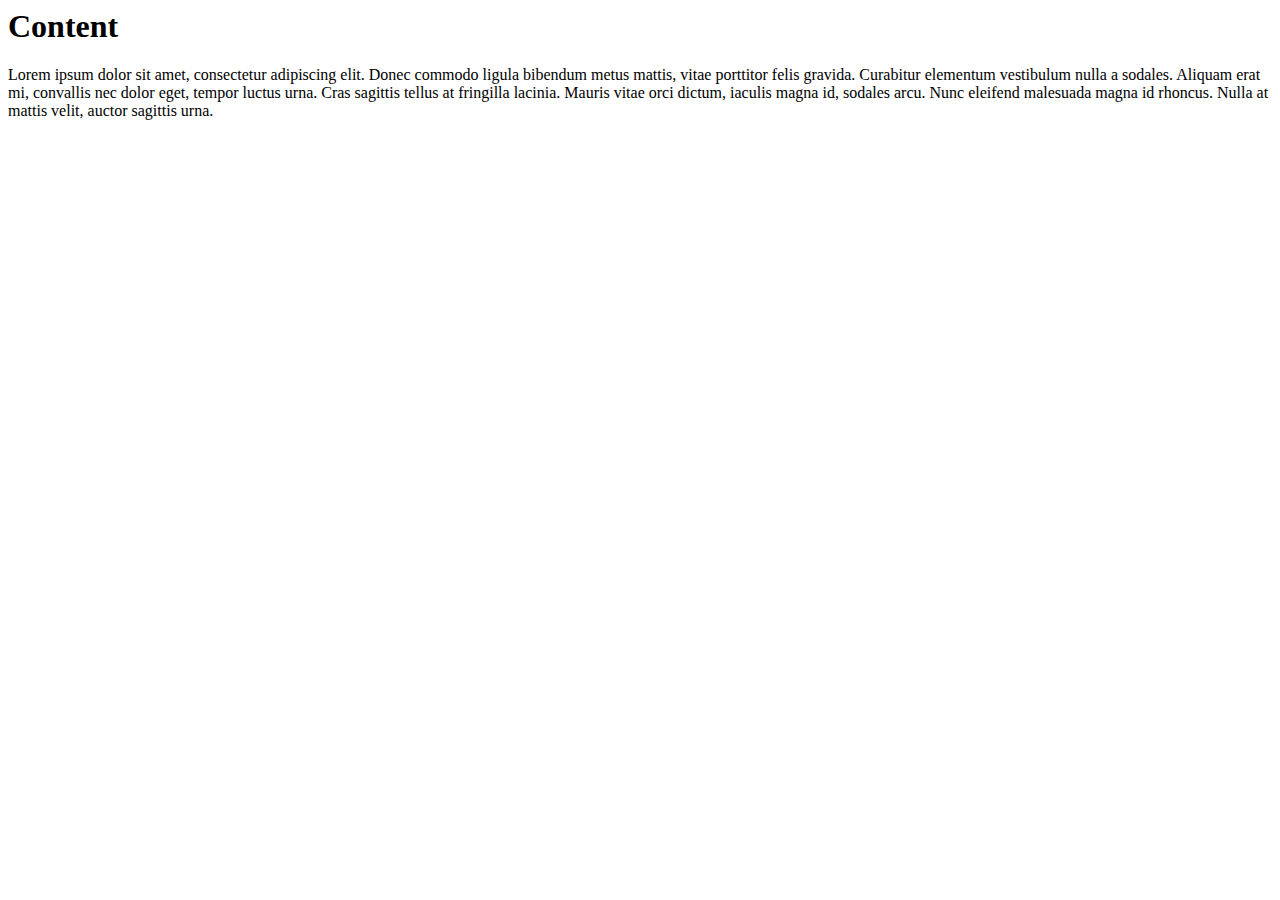
==== index.html @ 4695a1ee "placeholder index.html file" ====
<html lang="ng">
    <head>
        <meta charset="utf-8">
        <meta name="viewport" content="width=device-width, initial-scale=1.0">
        <title>Capstone</title>
    </head>
    <body>
        <h1>Content</h1>
        <p>
            Lorem ipsum dolor sit amet, consectetur adipiscing elit. Donec commodo ligula bibendum metus mattis, vitae porttitor felis gravida. Curabitur elementum vestibulum nulla a sodales. Aliquam erat mi, convallis nec dolor eget, tempor luctus urna. Cras sagittis tellus at fringilla lacinia. Mauris vitae orci dictum, iaculis magna id, sodales arcu. Nunc eleifend malesuada magna id rhoncus. Nulla at mattis velit, auctor sagittis urna.
        </p>
    </body>
</html>
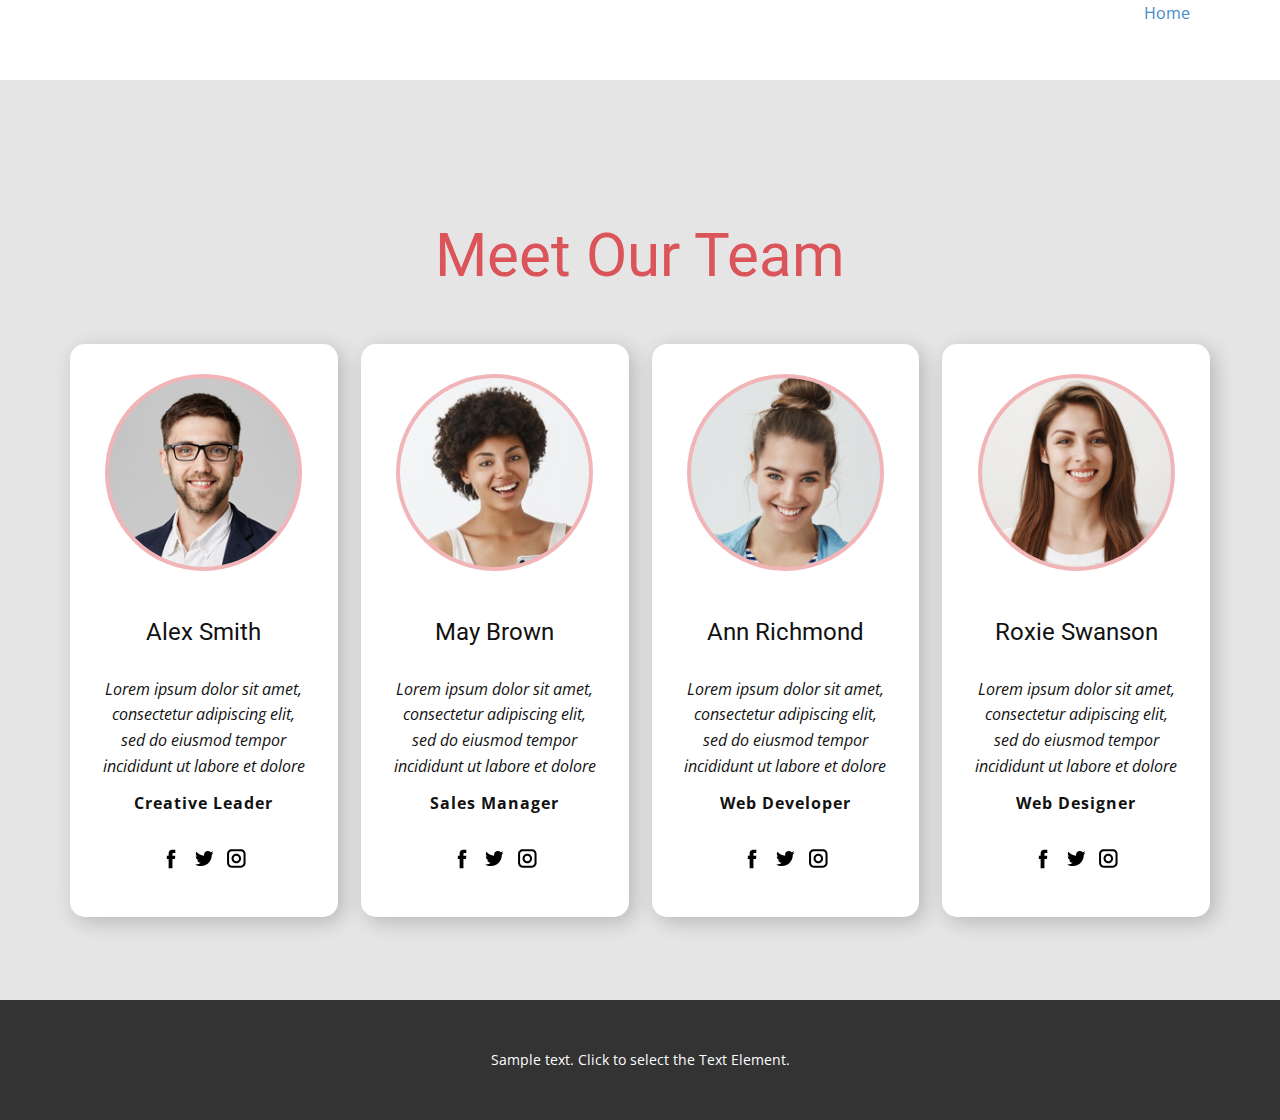
==== commit 5cea33de: "cleaned template" ====
--- a/index.html
+++ b/index.html
@@ -1,13 +1,162 @@
-<html lang="ng">
-    <head>
-        <meta charset="utf-8">
-        <meta name="viewport" content="width=device-width, initial-scale=1.0">
-        <title>Capstone</title>
-    </head>
-    <body>
-        <h1>Content</h1>
-        <p>
-            Lorem ipsum dolor sit amet, consectetur adipiscing elit. Donec commodo ligula bibendum metus mattis, vitae porttitor felis gravida. Curabitur elementum vestibulum nulla a sodales. Aliquam erat mi, convallis nec dolor eget, tempor luctus urna. Cras sagittis tellus at fringilla lacinia. Mauris vitae orci dictum, iaculis magna id, sodales arcu. Nunc eleifend malesuada magna id rhoncus. Nulla at mattis velit, auctor sagittis urna.
-        </p>
-    </body>
-</html>+<!DOCTYPE html>
+<html style="font-size: 16px;" lang="en"><head>
+    <meta name="viewport" content="width=device-width, initial-scale=1.0">
+    <meta charset="utf-8">
+    <meta name="keywords" content="Meet Our Team">
+    <meta name="description" content="">
+    <title>Home</title>
+    <link rel="stylesheet" href="nicepage.css" media="screen">
+<link rel="stylesheet" href="Home.css" media="screen">
+    <script class="u-script" type="text/javascript" src="jquery.js" defer=""></script>
+    <script class="u-script" type="text/javascript" src="nicepage.js" defer=""></script>
+    <meta name="generator" content="Nicepage 4.20.1, nicepage.com">
+    <link id="u-theme-google-font" rel="stylesheet" href="https://fonts.googleapis.com/css?family=Roboto:100,100i,300,300i,400,400i,500,500i,700,700i,900,900i|Open+Sans:300,300i,400,400i,500,500i,600,600i,700,700i,800,800i">
+    
+    
+    <script type="application/ld+json">{
+		"@context": "http://schema.org",
+		"@type": "Organization",
+		"name": "",
+		"logo": "/images/default-logo.png"
+}</script>
+    <meta name="theme-color" content="#478ac9">
+    <meta property="og:title" content="Home">
+    <meta property="og:type" content="website">
+  </head>
+  <body data-home-page="Home.html" data-home-page-title="Home" class="u-body u-xl-mode" data-lang="en"><header class="u-clearfix u-header u-header" id="sec-83c0"><div class="u-clearfix u-sheet u-valign-middle u-sheet-1">
+        <nav class="u-menu u-menu-one-level u-offcanvas u-menu-1">
+          <div class="menu-collapse" style="font-size: 1rem; letter-spacing: 0px;">
+            <a class="u-button-style u-custom-left-right-menu-spacing u-custom-padding-bottom u-custom-top-bottom-menu-spacing u-nav-link u-text-active-palette-1-base u-text-hover-palette-2-base" href="#">
+              <svg class="u-svg-link" viewBox="0 0 24 24"><use xmlns:xlink="http://www.w3.org/1999/xlink" xlink:href="#menu-hamburger"></use></svg>
+              <svg class="u-svg-content" version="1.1" id="menu-hamburger" viewBox="0 0 16 16" x="0px" y="0px" xmlns:xlink="http://www.w3.org/1999/xlink" xmlns="http://www.w3.org/2000/svg"><g><rect y="1" width="16" height="2"></rect><rect y="7" width="16" height="2"></rect><rect y="13" width="16" height="2"></rect>
+</g></svg>
+            </a>
+          </div>
+          <div class="u-custom-menu u-nav-container">
+            <ul class="u-nav u-unstyled u-nav-1"><li class="u-nav-item"><a class="u-button-style u-nav-link u-text-active-palette-1-base u-text-hover-palette-2-base" href="/Home.html" style="padding: 10px 20px;">Home</a>
+</li></ul>
+          </div>
+          <div class="u-custom-menu u-nav-container-collapse">
+            <div class="u-black u-container-style u-inner-container-layout u-opacity u-opacity-95 u-sidenav">
+              <div class="u-inner-container-layout u-sidenav-overflow">
+                <div class="u-menu-close"></div>
+                <ul class="u-align-center u-nav u-popupmenu-items u-unstyled u-nav-2"><li class="u-nav-item"><a class="u-button-style u-nav-link" href="/Home.html">Home</a>
+</li></ul>
+              </div>
+            </div>
+            <div class="u-black u-menu-overlay u-opacity u-opacity-70"></div>
+          </div>
+        </nav>
+      </div></header>
+    <section class="u-align-center u-clearfix u-grey-10 u-section-1" id="carousel_a815">
+      <div class="u-clearfix u-sheet u-valign-middle u-sheet-1">
+        <h1 class="u-text u-text-default u-text-palette-2-base u-text-1" data-animation-name="" data-animation-duration="0" data-animation-delay="0" data-animation-direction="">Meet Our Team</h1>
+        <div class="u-expanded-width u-list u-list-1">
+          <div class="u-repeater u-repeater-1">
+            <div class="u-align-center u-container-style u-list-item u-radius-15 u-repeater-item u-shape-round u-white u-list-item-1" data-animation-name="" data-animation-duration="0" data-animation-delay="0" data-animation-direction="">
+              <div class="u-container-layout u-similar-container u-container-layout-1">
+                <div class="u-border-4 u-border-palette-2-light-2 u-image u-image-circle u-preserve-proportions u-image-1" alt="" data-image-width="206" data-image-height="206"></div>
+                <h4 class="u-text u-text-default u-text-2">Alex Smith</h4>
+                <p class="u-text u-text-body-color u-text-3">Lorem ipsum dolor sit amet, consectetur adipiscing elit, sed do eiusmod tempor incididunt ut labore et dolore</p>
+                <p class="u-text u-text-default u-text-4"> Creative Leader</p>
+                <div class="u-social-icons u-spacing-10 u-social-icons-1">
+                  <a class="u-social-url" title="facebook" target="_blank" href="https://facebook.com/name"><span class="u-icon u-social-facebook u-social-icon u-text-black"><svg class="u-svg-link" preserveAspectRatio="xMidYMin slice" viewBox="0 0 112 112" style=""><use xmlns:xlink="http://www.w3.org/1999/xlink" xlink:href="#svg-3d33"></use></svg><svg class="u-svg-content" viewBox="0 0 112 112" x="0" y="0" id="svg-3d33"><path fill="currentColor" d="M75.5,28.8H65.4c-1.5,0-4,0.9-4,4.3v9.4h13.9l-1.5,15.8H61.4v45.1H42.8V58.3h-8.8V42.4h8.8V32.2
+c0-7.4,3.4-18.8,18.8-18.8h13.8v15.4H75.5z"></path></svg></span>
+                  </a>
+                  <a class="u-social-url" title="twitter" target="_blank" href="https://twitter.com/name"><span class="u-icon u-social-icon u-social-twitter u-text-black"><svg class="u-svg-link" preserveAspectRatio="xMidYMin slice" viewBox="0 0 112 112" style=""><use xmlns:xlink="http://www.w3.org/1999/xlink" xlink:href="#svg-5bfa"></use></svg><svg class="u-svg-content" viewBox="0 0 112 112" x="0" y="0" id="svg-5bfa"><path fill="currentColor" d="M92.2,38.2c0,0.8,0,1.6,0,2.3c0,24.3-18.6,52.4-52.6,52.4c-10.6,0.1-20.2-2.9-28.5-8.2
+	c1.4,0.2,2.9,0.2,4.4,0.2c8.7,0,16.7-2.9,23-7.9c-8.1-0.2-14.9-5.5-17.3-12.8c1.1,0.2,2.4,0.2,3.4,0.2c1.6,0,3.3-0.2,4.8-0.7
+	c-8.4-1.6-14.9-9.2-14.9-18c0-0.2,0-0.2,0-0.2c2.5,1.4,5.4,2.2,8.4,2.3c-5-3.3-8.3-8.9-8.3-15.4c0-3.4,1-6.5,2.5-9.2
+	c9.1,11.1,22.7,18.5,38,19.2c-0.2-1.4-0.4-2.8-0.4-4.3c0.1-10,8.3-18.2,18.5-18.2c5.4,0,10.1,2.2,13.5,5.7c4.3-0.8,8.1-2.3,11.7-4.5
+	c-1.4,4.3-4.3,7.9-8.1,10.1c3.7-0.4,7.3-1.4,10.6-2.9C98.9,32.3,95.7,35.5,92.2,38.2z"></path></svg></span>
+                  </a>
+                  <a class="u-social-url" title="instagram" target="_blank" href="https://instagram.com/name"><span class="u-icon u-social-icon u-social-instagram u-text-black"><svg class="u-svg-link" preserveAspectRatio="xMidYMin slice" viewBox="0 0 112 112" style=""><use xmlns:xlink="http://www.w3.org/1999/xlink" xlink:href="#svg-c3b5"></use></svg><svg class="u-svg-content" viewBox="0 0 112 112" x="0" y="0" id="svg-c3b5"><path fill="currentColor" d="M55.9,32.9c-12.8,0-23.2,10.4-23.2,23.2s10.4,23.2,23.2,23.2s23.2-10.4,23.2-23.2S68.7,32.9,55.9,32.9z
+	 M55.9,69.4c-7.4,0-13.3-6-13.3-13.3c-0.1-7.4,6-13.3,13.3-13.3s13.3,6,13.3,13.3C69.3,63.5,63.3,69.4,55.9,69.4z"></path><path fill="#FFFFFF" d="M79.7,26.8c-3,0-5.4,2.5-5.4,5.4s2.5,5.4,5.4,5.4c3,0,5.4-2.5,5.4-5.4S82.7,26.8,79.7,26.8z"></path><path fill="currentColor" d="M78.2,11H33.5C21,11,10.8,21.3,10.8,33.7v44.7c0,12.6,10.2,22.8,22.7,22.8h44.7c12.6,0,22.7-10.2,22.7-22.7
+	V33.7C100.8,21.1,90.6,11,78.2,11z M91,78.4c0,7.1-5.8,12.8-12.8,12.8H33.5c-7.1,0-12.8-5.8-12.8-12.8V33.7
+	c0-7.1,5.8-12.8,12.8-12.8h44.7c7.1,0,12.8,5.8,12.8,12.8V78.4z"></path></svg></span>
+                  </a>
+                </div>
+              </div>
+            </div>
+            <div class="u-align-center u-container-style u-list-item u-radius-15 u-repeater-item u-shape-round u-white u-list-item-2" data-animation-name="" data-animation-duration="0" data-animation-delay="0" data-animation-direction="">
+              <div class="u-container-layout u-similar-container u-container-layout-2">
+                <div class="u-border-4 u-border-palette-2-light-2 u-image u-image-circle u-preserve-proportions u-image-2" alt="" data-image-width="206" data-image-height="206"></div>
+                <h4 class="u-text u-text-default u-text-5">May Brown</h4>
+                <p class="u-text u-text-body-color u-text-6">Lorem ipsum dolor sit amet, consectetur adipiscing elit, sed do eiusmod tempor incididunt ut labore et dolore</p>
+                <p class="u-text u-text-default u-text-7">Sales Manager</p>
+                <div class="u-social-icons u-spacing-10 u-social-icons-2">
+                  <a class="u-social-url" title="facebook" target="_blank" href="https://facebook.com/name"><span class="u-icon u-social-facebook u-social-icon u-text-black"><svg class="u-svg-link" preserveAspectRatio="xMidYMin slice" viewBox="0 0 112 112" style=""><use xmlns:xlink="http://www.w3.org/1999/xlink" xlink:href="#svg-5f94"></use></svg><svg class="u-svg-content" viewBox="0 0 112 112" x="0" y="0" id="svg-5f94"><path fill="currentColor" d="M75.5,28.8H65.4c-1.5,0-4,0.9-4,4.3v9.4h13.9l-1.5,15.8H61.4v45.1H42.8V58.3h-8.8V42.4h8.8V32.2
+c0-7.4,3.4-18.8,18.8-18.8h13.8v15.4H75.5z"></path></svg></span>
+                  </a>
+                  <a class="u-social-url" title="twitter" target="_blank" href="https://twitter.com/name"><span class="u-icon u-social-icon u-social-twitter u-text-black"><svg class="u-svg-link" preserveAspectRatio="xMidYMin slice" viewBox="0 0 112 112" style=""><use xmlns:xlink="http://www.w3.org/1999/xlink" xlink:href="#svg-f5e8"></use></svg><svg class="u-svg-content" viewBox="0 0 112 112" x="0" y="0" id="svg-f5e8"><path fill="currentColor" d="M92.2,38.2c0,0.8,0,1.6,0,2.3c0,24.3-18.6,52.4-52.6,52.4c-10.6,0.1-20.2-2.9-28.5-8.2
+	c1.4,0.2,2.9,0.2,4.4,0.2c8.7,0,16.7-2.9,23-7.9c-8.1-0.2-14.9-5.5-17.3-12.8c1.1,0.2,2.4,0.2,3.4,0.2c1.6,0,3.3-0.2,4.8-0.7
+	c-8.4-1.6-14.9-9.2-14.9-18c0-0.2,0-0.2,0-0.2c2.5,1.4,5.4,2.2,8.4,2.3c-5-3.3-8.3-8.9-8.3-15.4c0-3.4,1-6.5,2.5-9.2
+	c9.1,11.1,22.7,18.5,38,19.2c-0.2-1.4-0.4-2.8-0.4-4.3c0.1-10,8.3-18.2,18.5-18.2c5.4,0,10.1,2.2,13.5,5.7c4.3-0.8,8.1-2.3,11.7-4.5
+	c-1.4,4.3-4.3,7.9-8.1,10.1c3.7-0.4,7.3-1.4,10.6-2.9C98.9,32.3,95.7,35.5,92.2,38.2z"></path></svg></span>
+                  </a>
+                  <a class="u-social-url" title="instagram" target="_blank" href="https://instagram.com/name"><span class="u-icon u-social-icon u-social-instagram u-text-black"><svg class="u-svg-link" preserveAspectRatio="xMidYMin slice" viewBox="0 0 112 112" style=""><use xmlns:xlink="http://www.w3.org/1999/xlink" xlink:href="#svg-0562"></use></svg><svg class="u-svg-content" viewBox="0 0 112 112" x="0" y="0" id="svg-0562"><path fill="currentColor" d="M55.9,32.9c-12.8,0-23.2,10.4-23.2,23.2s10.4,23.2,23.2,23.2s23.2-10.4,23.2-23.2S68.7,32.9,55.9,32.9z
+	 M55.9,69.4c-7.4,0-13.3-6-13.3-13.3c-0.1-7.4,6-13.3,13.3-13.3s13.3,6,13.3,13.3C69.3,63.5,63.3,69.4,55.9,69.4z"></path><path fill="#FFFFFF" d="M79.7,26.8c-3,0-5.4,2.5-5.4,5.4s2.5,5.4,5.4,5.4c3,0,5.4-2.5,5.4-5.4S82.7,26.8,79.7,26.8z"></path><path fill="currentColor" d="M78.2,11H33.5C21,11,10.8,21.3,10.8,33.7v44.7c0,12.6,10.2,22.8,22.7,22.8h44.7c12.6,0,22.7-10.2,22.7-22.7
+	V33.7C100.8,21.1,90.6,11,78.2,11z M91,78.4c0,7.1-5.8,12.8-12.8,12.8H33.5c-7.1,0-12.8-5.8-12.8-12.8V33.7
+	c0-7.1,5.8-12.8,12.8-12.8h44.7c7.1,0,12.8,5.8,12.8,12.8V78.4z"></path></svg></span>
+                  </a>
+                </div>
+              </div>
+            </div>
+            <div class="u-align-center u-container-style u-list-item u-radius-15 u-repeater-item u-shape-round u-white u-list-item-3" data-animation-name="" data-animation-duration="0" data-animation-delay="0" data-animation-direction="">
+              <div class="u-container-layout u-similar-container u-container-layout-3">
+                <div class="u-border-4 u-border-palette-2-light-2 u-image u-image-circle u-preserve-proportions u-image-3" alt="" data-image-width="206" data-image-height="206"></div>
+                <h4 class="u-text u-text-default u-text-8"> Ann Richmond</h4>
+                <p class="u-text u-text-body-color u-text-9">Lorem ipsum dolor sit amet, consectetur adipiscing elit, sed do eiusmod tempor incididunt ut labore et dolore</p>
+                <p class="u-text u-text-default u-text-10"> Web Developer</p>
+                <div class="u-social-icons u-spacing-10 u-social-icons-3">
+                  <a class="u-social-url" title="facebook" target="_blank" href="https://facebook.com/name"><span class="u-icon u-social-facebook u-social-icon u-text-black"><svg class="u-svg-link" preserveAspectRatio="xMidYMin slice" viewBox="0 0 112 112" style=""><use xmlns:xlink="http://www.w3.org/1999/xlink" xlink:href="#svg-465b"></use></svg><svg class="u-svg-content" viewBox="0 0 112 112" x="0" y="0" id="svg-465b"><path fill="currentColor" d="M75.5,28.8H65.4c-1.5,0-4,0.9-4,4.3v9.4h13.9l-1.5,15.8H61.4v45.1H42.8V58.3h-8.8V42.4h8.8V32.2
+c0-7.4,3.4-18.8,18.8-18.8h13.8v15.4H75.5z"></path></svg></span>
+                  </a>
+                  <a class="u-social-url" title="twitter" target="_blank" href="https://twitter.com/name"><span class="u-icon u-social-icon u-social-twitter u-text-black"><svg class="u-svg-link" preserveAspectRatio="xMidYMin slice" viewBox="0 0 112 112" style=""><use xmlns:xlink="http://www.w3.org/1999/xlink" xlink:href="#svg-e403"></use></svg><svg class="u-svg-content" viewBox="0 0 112 112" x="0" y="0" id="svg-e403"><path fill="currentColor" d="M92.2,38.2c0,0.8,0,1.6,0,2.3c0,24.3-18.6,52.4-52.6,52.4c-10.6,0.1-20.2-2.9-28.5-8.2
+	c1.4,0.2,2.9,0.2,4.4,0.2c8.7,0,16.7-2.9,23-7.9c-8.1-0.2-14.9-5.5-17.3-12.8c1.1,0.2,2.4,0.2,3.4,0.2c1.6,0,3.3-0.2,4.8-0.7
+	c-8.4-1.6-14.9-9.2-14.9-18c0-0.2,0-0.2,0-0.2c2.5,1.4,5.4,2.2,8.4,2.3c-5-3.3-8.3-8.9-8.3-15.4c0-3.4,1-6.5,2.5-9.2
+	c9.1,11.1,22.7,18.5,38,19.2c-0.2-1.4-0.4-2.8-0.4-4.3c0.1-10,8.3-18.2,18.5-18.2c5.4,0,10.1,2.2,13.5,5.7c4.3-0.8,8.1-2.3,11.7-4.5
+	c-1.4,4.3-4.3,7.9-8.1,10.1c3.7-0.4,7.3-1.4,10.6-2.9C98.9,32.3,95.7,35.5,92.2,38.2z"></path></svg></span>
+                  </a>
+                  <a class="u-social-url" title="instagram" target="_blank" href="https://instagram.com/name"><span class="u-icon u-social-icon u-social-instagram u-text-black"><svg class="u-svg-link" preserveAspectRatio="xMidYMin slice" viewBox="0 0 112 112" style=""><use xmlns:xlink="http://www.w3.org/1999/xlink" xlink:href="#svg-5385"></use></svg><svg class="u-svg-content" viewBox="0 0 112 112" x="0" y="0" id="svg-5385"><path fill="currentColor" d="M55.9,32.9c-12.8,0-23.2,10.4-23.2,23.2s10.4,23.2,23.2,23.2s23.2-10.4,23.2-23.2S68.7,32.9,55.9,32.9z
+	 M55.9,69.4c-7.4,0-13.3-6-13.3-13.3c-0.1-7.4,6-13.3,13.3-13.3s13.3,6,13.3,13.3C69.3,63.5,63.3,69.4,55.9,69.4z"></path><path fill="#FFFFFF" d="M79.7,26.8c-3,0-5.4,2.5-5.4,5.4s2.5,5.4,5.4,5.4c3,0,5.4-2.5,5.4-5.4S82.7,26.8,79.7,26.8z"></path><path fill="currentColor" d="M78.2,11H33.5C21,11,10.8,21.3,10.8,33.7v44.7c0,12.6,10.2,22.8,22.7,22.8h44.7c12.6,0,22.7-10.2,22.7-22.7
+	V33.7C100.8,21.1,90.6,11,78.2,11z M91,78.4c0,7.1-5.8,12.8-12.8,12.8H33.5c-7.1,0-12.8-5.8-12.8-12.8V33.7
+	c0-7.1,5.8-12.8,12.8-12.8h44.7c7.1,0,12.8,5.8,12.8,12.8V78.4z"></path></svg></span>
+                  </a>
+                </div>
+              </div>
+            </div>
+            <div class="u-align-center u-container-style u-list-item u-radius-15 u-repeater-item u-shape-round u-white u-list-item-4" data-animation-name="" data-animation-duration="0" data-animation-delay="0" data-animation-direction="">
+              <div class="u-container-layout u-similar-container u-container-layout-4">
+                <div class="u-border-4 u-border-palette-2-light-2 u-image u-image-circle u-preserve-proportions u-image-4" alt="" data-image-width="626" data-image-height="417"></div>
+                <h4 class="u-text u-text-default u-text-11"> Roxie Swanson</h4>
+                <p class="u-text u-text-body-color u-text-12">Lorem ipsum dolor sit amet, consectetur adipiscing elit, sed do eiusmod tempor incididunt ut labore et dolore</p>
+                <p class="u-text u-text-default u-text-13">Web Designer</p>
+                <div class="u-social-icons u-spacing-10 u-social-icons-4">
+                  <a class="u-social-url" title="facebook" target="_blank" href="https://facebook.com/name"><span class="u-icon u-social-facebook u-social-icon u-text-black"><svg class="u-svg-link" preserveAspectRatio="xMidYMin slice" viewBox="0 0 112 112" style=""><use xmlns:xlink="http://www.w3.org/1999/xlink" xlink:href="#svg-2437"></use></svg><svg class="u-svg-content" viewBox="0 0 112 112" x="0" y="0" id="svg-2437"><path fill="currentColor" d="M75.5,28.8H65.4c-1.5,0-4,0.9-4,4.3v9.4h13.9l-1.5,15.8H61.4v45.1H42.8V58.3h-8.8V42.4h8.8V32.2
+c0-7.4,3.4-18.8,18.8-18.8h13.8v15.4H75.5z"></path></svg></span>
+                  </a>
+                  <a class="u-social-url" title="twitter" target="_blank" href="https://twitter.com/name"><span class="u-icon u-social-icon u-social-twitter u-text-black"><svg class="u-svg-link" preserveAspectRatio="xMidYMin slice" viewBox="0 0 112 112" style=""><use xmlns:xlink="http://www.w3.org/1999/xlink" xlink:href="#svg-8385"></use></svg><svg class="u-svg-content" viewBox="0 0 112 112" x="0" y="0" id="svg-8385"><path fill="currentColor" d="M92.2,38.2c0,0.8,0,1.6,0,2.3c0,24.3-18.6,52.4-52.6,52.4c-10.6,0.1-20.2-2.9-28.5-8.2
+	c1.4,0.2,2.9,0.2,4.4,0.2c8.7,0,16.7-2.9,23-7.9c-8.1-0.2-14.9-5.5-17.3-12.8c1.1,0.2,2.4,0.2,3.4,0.2c1.6,0,3.3-0.2,4.8-0.7
+	c-8.4-1.6-14.9-9.2-14.9-18c0-0.2,0-0.2,0-0.2c2.5,1.4,5.4,2.2,8.4,2.3c-5-3.3-8.3-8.9-8.3-15.4c0-3.4,1-6.5,2.5-9.2
+	c9.1,11.1,22.7,18.5,38,19.2c-0.2-1.4-0.4-2.8-0.4-4.3c0.1-10,8.3-18.2,18.5-18.2c5.4,0,10.1,2.2,13.5,5.7c4.3-0.8,8.1-2.3,11.7-4.5
+	c-1.4,4.3-4.3,7.9-8.1,10.1c3.7-0.4,7.3-1.4,10.6-2.9C98.9,32.3,95.7,35.5,92.2,38.2z"></path></svg></span>
+                  </a>
+                  <a class="u-social-url" title="instagram" target="_blank" href="https://instagram.com/name"><span class="u-icon u-social-icon u-social-instagram u-text-black"><svg class="u-svg-link" preserveAspectRatio="xMidYMin slice" viewBox="0 0 112 112" style=""><use xmlns:xlink="http://www.w3.org/1999/xlink" xlink:href="#svg-89d8"></use></svg><svg class="u-svg-content" viewBox="0 0 112 112" x="0" y="0" id="svg-89d8"><path fill="currentColor" d="M55.9,32.9c-12.8,0-23.2,10.4-23.2,23.2s10.4,23.2,23.2,23.2s23.2-10.4,23.2-23.2S68.7,32.9,55.9,32.9z
+	 M55.9,69.4c-7.4,0-13.3-6-13.3-13.3c-0.1-7.4,6-13.3,13.3-13.3s13.3,6,13.3,13.3C69.3,63.5,63.3,69.4,55.9,69.4z"></path><path fill="#FFFFFF" d="M79.7,26.8c-3,0-5.4,2.5-5.4,5.4s2.5,5.4,5.4,5.4c3,0,5.4-2.5,5.4-5.4S82.7,26.8,79.7,26.8z"></path><path fill="currentColor" d="M78.2,11H33.5C21,11,10.8,21.3,10.8,33.7v44.7c0,12.6,10.2,22.8,22.7,22.8h44.7c12.6,0,22.7-10.2,22.7-22.7
+	V33.7C100.8,21.1,90.6,11,78.2,11z M91,78.4c0,7.1-5.8,12.8-12.8,12.8H33.5c-7.1,0-12.8-5.8-12.8-12.8V33.7
+	c0-7.1,5.8-12.8,12.8-12.8h44.7c7.1,0,12.8,5.8,12.8,12.8V78.4z"></path></svg></span>
+                  </a>
+                </div>
+              </div>
+            </div>
+          </div>
+        </div>
+      </div>
+    </section>
+    
+    
+    <footer class="u-align-center u-clearfix u-footer u-grey-80 u-footer" id="sec-e897"><div class="u-clearfix u-sheet u-sheet-1">
+        <p class="u-small-text u-text u-text-variant u-text-1">Sample text. Click to select the Text Element.</p>
+      </div></footer>
+  
+</body></html>--- a/nicepage.css
+++ b/nicepage.css
@@ -0,0 +1,38296 @@
+/*begin-commonstyles library*//*!
+ * froala_editor v4.0.6 (https://www.froala.com/wysiwyg-editor)
+ * License https://froala.com/wysiwyg-editor/terms/
+ * Copyright 2014-2021 Froala Labs
+ */
+
+.fr-clearfix::after {
+  clear: both;
+  display: block;
+  content: "";
+  height: 0; }
+
+.fr-hide-by-clipping {
+  position: absolute;
+  width: 1px;
+  height: 1px;
+  padding: 0;
+  margin: -1px;
+  overflow: hidden;
+  clip: rect(0, 0, 0, 0);
+  border: 0; }
+
+.fr-view img.fr-rounded, .fr-view .fr-img-caption.fr-rounded img {
+  border-radius: 10px;
+  -moz-border-radius: 10px;
+  -webkit-border-radius: 10px;
+  -moz-background-clip: padding;
+  -webkit-background-clip: padding-box;
+  background-clip: padding-box; }
+
+.fr-view img.fr-shadow, .fr-view .fr-img-caption.fr-shadow img {
+  -webkit-box-shadow: 10px 10px 5px 0px #cccccc;
+  -moz-box-shadow: 10px 10px 5px 0px #cccccc;
+  box-shadow: 10px 10px 5px 0px #cccccc; }
+
+.fr-view img.fr-bordered, .fr-view .fr-img-caption.fr-bordered img {
+  border: solid 5px #CCC; }
+
+.fr-view img.fr-bordered {
+  -webkit-box-sizing: content-box;
+  -moz-box-sizing: content-box;
+  box-sizing: content-box; }
+
+.fr-view .fr-img-caption.fr-bordered img {
+  -webkit-box-sizing: border-box;
+  -moz-box-sizing: border-box;
+  box-sizing: border-box; }
+
+.fr-view {
+  word-wrap: break-word; }
+  .fr-view span[style~="color:"] a {
+    color: inherit; }
+  .fr-view strong {
+    font-weight: 700; }
+  .fr-view table[border='0'] td:not([class]), .fr-view table[border='0'] th:not([class]), .fr-view table[border='0'] td[class=""], .fr-view table[border='0'] th[class=""] {
+    border-width: 0px; }
+  .fr-view table {
+    border: none;
+    border-collapse: collapse;
+    empty-cells: show;
+    max-width: 100%; }
+    .fr-view table td {
+      min-width: 5px; }
+    .fr-view table.fr-dashed-borders td, .fr-view table.fr-dashed-borders th {
+      border-style: dashed; }
+    .fr-view table.fr-alternate-rows tbody tr:nth-child(2n) {
+      background: whitesmoke; }
+    .fr-view table td, .fr-view table th {
+      border: 1px solid #DDD; }
+      .fr-view table td:empty, .fr-view table th:empty {
+        height: 20px; }
+      .fr-view table td.fr-highlighted, .fr-view table th.fr-highlighted {
+        border: 1px double red; }
+      .fr-view table td.fr-thick, .fr-view table th.fr-thick {
+        border-width: 2px; }
+    .fr-view table th {
+      background: #ececec; }
+  .fr-view hr {
+    clear: both;
+    user-select: none;
+    -o-user-select: none;
+    -moz-user-select: none;
+    -khtml-user-select: none;
+    -webkit-user-select: none;
+    -ms-user-select: none;
+    break-after: always;
+    page-break-after: always; }
+  .fr-view .fr-file {
+    position: relative; }
+    .fr-view .fr-file::after {
+      position: relative;
+      content: "\1F4CE";
+      font-weight: normal; }
+  .fr-view pre {
+    white-space: pre-wrap;
+    word-wrap: break-word;
+    overflow: visible; }
+/*  .fr-view[dir="rtl"] blockquote {
+    border-left: none;
+    border-right: solid 2px #5E35B1;
+    margin-right: 0;
+    padding-right: 5px;
+    padding-left: 0; }
+    .fr-view[dir="rtl"] blockquote blockquote {
+      border-color: #00BCD4; }
+      .fr-view[dir="rtl"] blockquote blockquote blockquote {
+        border-color: #43A047; }
+  .fr-view blockquote {
+    border-left: solid 2px #5E35B1;
+    margin-left: 0;
+    padding-left: 5px;
+    color: #5E35B1; }
+    .fr-view blockquote blockquote {
+      border-color: #00BCD4;
+      color: #00BCD4; }
+      .fr-view blockquote blockquote blockquote {
+        border-color: #43A047;
+        color: #43A047; } */
+  .fr-view span.fr-emoticon {
+    font-weight: normal;
+    font-family: "Apple Color Emoji","Segoe UI Emoji","NotoColorEmoji","Segoe UI Symbol","Android Emoji","EmojiSymbols";
+    display: inline;
+    line-height: 0; }
+    .fr-view span.fr-emoticon.fr-emoticon-img {
+      background-repeat: no-repeat !important;
+      font-size: inherit;
+      height: 1em;
+      width: 1em;
+      min-height: 20px;
+      min-width: 20px;
+      display: inline-block;
+      margin: -.1em .1em .1em;
+      line-height: 1;
+      vertical-align: middle; }
+  .fr-view .fr-text-gray {
+    color: #AAA !important; }
+  .fr-view .fr-text-bordered {
+    border-top: solid 1px #222;
+    border-bottom: solid 1px #222;
+    padding: 10px 0; }
+  .fr-view .fr-text-spaced {
+    letter-spacing: 1px; }
+  .fr-view .fr-text-uppercase {
+    text-transform: uppercase; }
+  .fr-view .fr-class-highlighted {
+    background-color: #ffff00; }
+  .fr-view .fr-class-code {
+    border-color: #cccccc;
+    border-radius: 2px;
+    -moz-border-radius: 2px;
+    -webkit-border-radius: 2px;
+    -moz-background-clip: padding;
+    -webkit-background-clip: padding-box;
+    background-clip: padding-box;
+    background: #f5f5f5;
+    padding: 10px;
+    font-family: "Courier New", Courier, monospace; }
+  .fr-view .fr-class-transparency {
+    opacity: 0.5; }
+  .fr-view img {
+    position: relative;
+    max-width: 100%; }
+    .fr-view img.fr-dib {
+      margin: 10px auto;
+      display: block;
+      float: none;
+      vertical-align: top; }
+      .fr-view img.fr-dib.fr-fil {
+        margin-left: 0;
+        text-align: left; }
+      .fr-view img.fr-dib.fr-fir {
+        margin-right: 0;
+        text-align: right; }
+    .fr-view img.fr-dii {
+      display: inline-block;
+      float: none;
+      vertical-align: bottom;
+      margin-left: 5px;
+      margin-right: 5px;
+      max-width: calc(100% - (2 * 5px)); }
+      .fr-view img.fr-dii.fr-fil {
+        float: left;
+        margin: 10px 15px 10px 0;
+        max-width: calc(100% - 5px); }
+      .fr-view img.fr-dii.fr-fir {
+        float: right;
+        margin: 10px 0 10px 15px;
+        max-width: calc(100% - 5px); }
+  .fr-view span.fr-img-caption {
+    position: relative;
+    max-width: 100%; }
+    .fr-view span.fr-img-caption.fr-dib {
+      margin: 5px auto;
+      display: block;
+      float: none;
+      vertical-align: top; }
+      .fr-view span.fr-img-caption.fr-dib.fr-fil {
+        margin-left: 0;
+        text-align: left; }
+      .fr-view span.fr-img-caption.fr-dib.fr-fir {
+        margin-right: 0;
+        text-align: right; }
+    .fr-view span.fr-img-caption.fr-dii {
+      display: inline-block;
+      float: none;
+      vertical-align: bottom;
+      margin-left: 5px;
+      margin-right: 5px;
+      max-width: calc(100% - (2 * 5px)); }
+      .fr-view span.fr-img-caption.fr-dii.fr-fil {
+        float: left;
+        margin: 5px 5px 5px 0;
+        max-width: calc(100% - 5px); }
+      .fr-view span.fr-img-caption.fr-dii.fr-fir {
+        float: right;
+        margin: 5px 0 5px 5px;
+        max-width: calc(100% - 5px); }
+  .fr-view .fr-video {
+    text-align: center;
+    position: relative; }
+    .fr-view .fr-video.fr-rv {
+      padding-bottom: 56.25%;
+      padding-top: 30px;
+      height: 0;
+      overflow: hidden; }
+      .fr-view .fr-video.fr-rv > iframe, .fr-view .fr-video.fr-rv object, .fr-view .fr-video.fr-rv embed {
+        position: absolute !important;
+        top: 0;
+        left: 0;
+        width: 100%;
+        height: 100%; }
+    .fr-view .fr-video > * {
+      -webkit-box-sizing: content-box;
+      -moz-box-sizing: content-box;
+      box-sizing: content-box;
+      max-width: 100%;
+      border: none; }
+    .fr-view .fr-video.fr-dvb {
+      display: block;
+      clear: both; }
+      .fr-view .fr-video.fr-dvb.fr-fvl {
+        text-align: left; }
+      .fr-view .fr-video.fr-dvb.fr-fvr {
+        text-align: right; }
+    .fr-view .fr-video.fr-dvi {
+      display: inline-block; }
+      .fr-view .fr-video.fr-dvi.fr-fvl {
+        float: left; }
+      .fr-view .fr-video.fr-dvi.fr-fvr {
+        float: right; }
+  .fr-view a.fr-strong {
+    font-weight: 700; }
+  .fr-view a.fr-green {
+    color: green; }
+  .fr-view .fr-img-caption {
+    text-align: center; }
+    .fr-view .fr-img-caption .fr-img-wrap {
+      padding: 0;
+      margin: auto;
+      text-align: center;
+      width: 100%; }
+      .fr-view .fr-img-caption .fr-img-wrap a {
+        display: block; }
+      .fr-view .fr-img-caption .fr-img-wrap img {
+        display: block;
+        margin: auto;
+        width: 100%; }
+      .fr-view .fr-img-caption .fr-img-wrap > span {
+        margin: auto;
+        display: block;
+        padding: 5px 5px 10px;
+        font-size: 14px;
+        font-weight: initial;
+        -webkit-box-sizing: border-box;
+        -moz-box-sizing: border-box;
+        box-sizing: border-box;
+        -webkit-opacity: 0.9;
+        -moz-opacity: 0.9;
+        opacity: 0.9;
+        -ms-filter: "progid:DXImageTransform.Microsoft.Alpha(Opacity=0)";
+        width: 100%;
+        text-align: center; }
+  .fr-view button.fr-rounded, .fr-view input.fr-rounded, .fr-view textarea.fr-rounded {
+    border-radius: 10px;
+    -moz-border-radius: 10px;
+    -webkit-border-radius: 10px;
+    -moz-background-clip: padding;
+    -webkit-background-clip: padding-box;
+    background-clip: padding-box; }
+  .fr-view button.fr-large, .fr-view input.fr-large, .fr-view textarea.fr-large {
+    font-size: 24px; }
+
+/**
+ * Image style.
+ */
+a.fr-view.fr-strong {
+  font-weight: 700; }
+a.fr-view.fr-green {
+  color: green; }
+
+/**
+ * Link style.
+ */
+img.fr-view {
+  position: relative;
+  max-width: 100%; }
+  img.fr-view.fr-dib {
+    margin: 5px auto;
+    display: block;
+    float: none;
+    vertical-align: top; }
+    img.fr-view.fr-dib.fr-fil {
+      margin-left: 0;
+      text-align: left; }
+    img.fr-view.fr-dib.fr-fir {
+      margin-right: 0;
+      text-align: right; }
+  img.fr-view.fr-dii {
+    display: inline-block;
+    float: none;
+    vertical-align: bottom;
+    margin-left: 5px;
+    margin-right: 5px;
+    max-width: calc(100% - (2 * 5px)); }
+    img.fr-view.fr-dii.fr-fil {
+      float: left;
+      margin: 5px 5px 5px 0;
+      max-width: calc(100% - 5px); }
+    img.fr-view.fr-dii.fr-fir {
+      float: right;
+      margin: 5px 0 5px 5px;
+      max-width: calc(100% - 5px); }
+
+span.fr-img-caption.fr-view {
+  position: relative;
+  max-width: 100%; }
+  span.fr-img-caption.fr-view.fr-dib {
+    margin: 5px auto;
+    display: block;
+    float: none;
+    vertical-align: top; }
+    span.fr-img-caption.fr-view.fr-dib.fr-fil {
+      margin-left: 0;
+      text-align: left; }
+    span.fr-img-caption.fr-view.fr-dib.fr-fir {
+      margin-right: 0;
+      text-align: right; }
+  span.fr-img-caption.fr-view.fr-dii {
+    display: inline-block;
+    float: none;
+    vertical-align: bottom;
+    margin-left: 5px;
+    margin-right: 5px;
+    max-width: calc(100% - (2 * 5px)); }
+    span.fr-img-caption.fr-view.fr-dii.fr-fil {
+      float: left;
+      margin: 5px 5px 5px 0;
+      max-width: calc(100% - 5px); }
+    span.fr-img-caption.fr-view.fr-dii.fr-fir {
+      float: right;
+      margin: 5px 0 5px 5px;
+      max-width: calc(100% - 5px); }
+/*end-commonstyles library*/@charset "UTF-8";
+.u-hidden-block {
+  visibility: hidden!important;
+}
+.u-locked-block {
+  pointer-events: none!important;
+}
+/*! normalize.css v4.1.1 | MIT License | github.com/necolas/normalize.css */
+html {
+  font-family: sans-serif;
+  -ms-text-size-adjust: 100%;
+  -webkit-text-size-adjust: 100%;
+}
+body {
+  margin: 0;
+}
+article,
+aside,
+details,
+figcaption,
+figure,
+footer,
+header,
+main,
+menu,
+nav,
+section,
+summary {
+  display: block;
+}
+audio,
+canvas,
+progress,
+video {
+  display: inline-block;
+}
+audio:not([controls]) {
+  display: none;
+  height: 0;
+}
+progress {
+  vertical-align: baseline;
+}
+template,
+[hidden] {
+  display: none;
+}
+a {
+  background-color: transparent;
+  -webkit-text-decoration-skip: objects;
+}
+a:active,
+a:hover {
+  outline-width: 0;
+}
+abbr[title] {
+  border-bottom: none;
+  text-decoration: underline;
+}
+b,
+strong {
+  font-weight: inherit;
+  font-weight: bold;
+}
+dfn {
+  font-style: italic;
+}
+h1 {
+  font-size: 2em;
+  margin: 0.67em 0;
+}
+mark {
+  background-color: #ff0;
+  color: #000;
+}
+small {
+  font-size: 80%;
+}
+sub,
+sup {
+  font-size: 75%;
+  line-height: 0;
+  position: relative;
+  vertical-align: baseline;
+}
+sub {
+  bottom: -0.25em;
+}
+sup {
+  top: -0.5em;
+}
+img {
+  border-style: none;
+}
+svg:not(:root) {
+  overflow: hidden;
+}
+code,
+kbd,
+pre,
+samp {
+  font-family: monospace,monospace;
+  font-size: 1em;
+}
+hr {
+  box-sizing: content-box;
+  height: 0;
+  overflow: visible;
+}
+button,
+input,
+optgroup,
+select,
+textarea {
+  color: inherit;
+  font: inherit;
+  margin: 0;
+}
+optgroup {
+  font-weight: 700;
+}
+button,
+input {
+  overflow: visible;
+}
+button,
+select {
+  text-transform: none;
+}
+button,
+html [type="button"],
+[type="reset"],
+[type="submit"] {
+  -webkit-appearance: button;
+}
+button::-moz-focus-inner,
+[type="button"]::-moz-focus-inner,
+[type="reset"]::-moz-focus-inner,
+[type="submit"]::-moz-focus-inner {
+  border-style: none;
+  padding: 0;
+}
+button:-moz-focusring,
+[type="button"]:-moz-focusring,
+[type="reset"]:-moz-focusring,
+[type="submit"]:-moz-focusring {
+  outline: 1px dotted ButtonText;
+}
+fieldset {
+  border: 1px solid silver;
+  margin: 0 2px;
+  padding: 0.35em 0.625em 0.75em;
+}
+legend {
+  box-sizing: border-box;
+  color: inherit;
+  display: table;
+  max-width: 100%;
+  padding: 0;
+  white-space: normal;
+}
+textarea {
+  overflow: auto;
+  outline: none;
+}
+button,
+select,
+input,
+textarea {
+  outline: none;
+}
+[type="checkbox"],
+[type="radio"] {
+  box-sizing: border-box;
+  padding: 0;
+}
+[type="number"]::-webkit-inner-spin-button,
+[type="number"]::-webkit-outer-spin-button {
+  height: auto;
+}
+[type="search"] {
+  -webkit-appearance: textfield;
+  outline-offset: -2px;
+}
+[type="search"]::-webkit-search-cancel-button,
+[type="search"]::-webkit-search-decoration {
+  -webkit-appearance: none;
+}
+::-webkit-input-placeholder {
+  color: inherit;
+  opacity: 0.54;
+}
+::-webkit-file-upload-button {
+  -webkit-appearance: button;
+  font: inherit;
+}
+ul,
+ol {
+  padding-left: 20px;
+}
+/* Fade effect */
+/* Over effect */
+/* Slide effect */
+/* Over and Slide effect */
+/* Flip Left effect */
+/* Flip Right effect */
+/* Flip Top effect */
+/* Flip Bottom effect */
+/* Wobble Left effect */
+/* Wobble Right effect */
+/* Wobble top effect */
+/* Wobble bottom effect */
+/* Zoom and Rotate Effects */
+/* Utility */
+.u-over-slide {
+  position: absolute;
+  left: 0;
+  top: 0;
+  width: 100%;
+  height: 100%;
+}
+.u-background-effect {
+  overflow: hidden;
+}
+.u-background-effect ~ .u-container-layout {
+  cursor: pointer;
+}
+/* Fade effect */
+.u-effect-fade .u-over-slide {
+  opacity: 0;
+  transition: all 500ms ease;
+}
+.u-effect-fade:hover .u-over-slide,
+.u-effect-fade.u-effect-active .u-over-slide {
+  opacity: 1;
+}
+/* Over effect */
+.u-effect-over-left .u-over-slide {
+  transform: translate(-100%, 0);
+  transition: all 500ms ease;
+}
+.u-effect-over-left:hover .u-over-slide,
+.u-effect-over-left.u-effect-active .u-over-slide {
+  transform: translate(0, 0);
+}
+.u-effect-over-right .u-over-slide {
+  transform: translate(100%, 0);
+  transition: all 500ms ease;
+}
+.u-effect-over-right:hover .u-over-slide,
+.u-effect-over-right.u-effect-active .u-over-slide {
+  transform: translate(0, 0);
+}
+.u-effect-over-top .u-over-slide {
+  transform: translate(0, -100%);
+  transition: all 500ms ease;
+}
+.u-effect-over-top:hover .u-over-slide,
+.u-effect-over-top.u-effect-active .u-over-slide {
+  transform: translate(0, 0);
+}
+.u-effect-over-bottom .u-over-slide {
+  transform: translate(0, 100%);
+  transition: all 500ms ease;
+}
+.u-effect-over-bottom:hover .u-over-slide,
+.u-effect-over-bottom.u-effect-active .u-over-slide {
+  transform: translate(0, 0);
+}
+.u-effect-over-topleft .u-over-slide {
+  transform: translate(-100%, -100%);
+  transition: all 500ms ease;
+}
+.u-effect-over-topleft:hover .u-over-slide,
+.u-effect-over-topleft.u-effect-active .u-over-slide {
+  transform: translate(0, 0);
+}
+.u-effect-over-topright .u-over-slide {
+  transform: translate(100%, -100%);
+  transition: all 500ms ease;
+}
+.u-effect-over-topright:hover .u-over-slide,
+.u-effect-over-topright.u-effect-active .u-over-slide {
+  transform: translate(0, 0);
+}
+.u-effect-over-bottomleft .u-over-slide {
+  transform: translate(-100%, 100%);
+  transition: all 500ms ease;
+}
+.u-effect-over-bottomleft:hover .u-over-slide,
+.u-effect-over-bottomleft.u-effect-active .u-over-slide {
+  transform: translate(0, 0);
+}
+.u-effect-over-bottomright .u-over-slide {
+  transform: translate(100%, 100%);
+  transition: all 500ms ease;
+}
+.u-effect-over-bottomright:hover .u-over-slide,
+.u-effect-over-bottomright.u-effect-active .u-over-slide {
+  transform: translate(0, 0);
+}
+/* Slide effect */
+.u-effect-slide-left .u-over-slide {
+  transform: translate(-100%, 0);
+  transition: all 500ms ease;
+}
+.u-effect-slide-left:hover .u-over-slide,
+.u-effect-slide-left.u-effect-active .u-over-slide {
+  transform: translate(0, 0);
+}
+.u-effect-slide-left .u-back-slide {
+  transition: all 500ms ease;
+}
+.u-effect-slide-left:hover .u-back-slide,
+.u-effect-slide-left.u-effect-active .u-back-slide {
+  transform: translate(100%, 0);
+}
+.u-effect-slide-right .u-over-slide {
+  transform: translate(100%, 0);
+  transition: all 500ms ease;
+}
+.u-effect-slide-right:hover .u-over-slide,
+.u-effect-slide-right.u-effect-active .u-over-slide {
+  transform: translate(0, 0);
+}
+.u-effect-slide-right .u-back-slide {
+  transition: all 500ms ease;
+}
+.u-effect-slide-right:hover .u-back-slide,
+.u-effect-slide-right.u-effect-active .u-back-slide {
+  transform: translate(-100%, 0);
+}
+.u-effect-slide-top .u-over-slide {
+  transform: translate(0, -100%);
+  transition: all 500ms ease;
+}
+.u-effect-slide-top:hover .u-over-slide,
+.u-effect-slide-top.u-effect-active .u-over-slide {
+  transform: translate(0, 0);
+}
+.u-effect-slide-top .u-back-slide {
+  transition: all 500ms ease;
+}
+.u-effect-slide-top:hover .u-back-slide,
+.u-effect-slide-top.u-effect-active .u-back-slide {
+  transform: translate(0, 100%);
+}
+.u-effect-slide-bottom .u-over-slide {
+  transform: translate(0, 100%);
+  transition: all 500ms ease;
+}
+.u-effect-slide-bottom:hover .u-over-slide,
+.u-effect-slide-bottom.u-effect-active .u-over-slide {
+  transform: translate(0, 0);
+}
+.u-effect-slide-bottom .u-back-slide {
+  transition: all 500ms ease;
+}
+.u-effect-slide-bottom:hover .u-back-slide,
+.u-effect-slide-bottom.u-effect-active .u-back-slide {
+  transform: translate(0, -100%);
+}
+.u-effect-slide-topleft .u-over-slide {
+  transform: translate(-100%, -100%);
+  transition: all 500ms ease;
+}
+.u-effect-slide-topleft:hover .u-over-slide,
+.u-effect-slide-topleft.u-effect-active .u-over-slide {
+  transform: translate(0, 0);
+}
+.u-effect-slide-topleft .u-back-slide {
+  transition: all 500ms ease;
+}
+.u-effect-slide-topleft:hover .u-back-slide,
+.u-effect-slide-topleft.u-effect-active .u-back-slide {
+  transform: translate(100%, 100%);
+}
+.u-effect-slide-topright .u-over-slide {
+  transform: translate(100%, -100%);
+  transition: all 500ms ease;
+}
+.u-effect-slide-topright:hover .u-over-slide,
+.u-effect-slide-topright.u-effect-active .u-over-slide {
+  transform: translate(0, 0);
+}
+.u-effect-slide-topright .u-back-slide {
+  transition: all 500ms ease;
+}
+.u-effect-slide-topright:hover .u-back-slide,
+.u-effect-slide-topright.u-effect-active .u-back-slide {
+  transform: translate(-100%, 100%);
+}
+.u-effect-slide-bottomleft .u-over-slide {
+  transform: translate(-100%, 100%);
+  transition: all 500ms ease;
+}
+.u-effect-slide-bottomleft:hover .u-over-slide,
+.u-effect-slide-bottomleft.u-effect-active .u-over-slide {
+  transform: translate(0, 0);
+}
+.u-effect-slide-bottomleft .u-back-slide {
+  transition: all 500ms ease;
+}
+.u-effect-slide-bottomleft:hover .u-back-slide,
+.u-effect-slide-bottomleft.u-effect-active .u-back-slide {
+  transform: translate(100%, -100%);
+}
+.u-effect-slide-bottomright .u-over-slide {
+  transform: translate(100%, 100%);
+  transition: all 500ms ease;
+}
+.u-effect-slide-bottomright:hover .u-over-slide,
+.u-effect-slide-bottomright.u-effect-active .u-over-slide {
+  transform: translate(0, 0);
+}
+.u-effect-slide-bottomright .u-back-slide {
+  transition: all 500ms ease;
+}
+.u-effect-slide-bottomright:hover .u-back-slide,
+.u-effect-slide-bottomright.u-effect-active .u-back-slide {
+  transform: translate(-100%, -100%);
+}
+/* Flip */
+.u-effect-flip-left,
+.u-effect-flip-left .u-slidesWrapper {
+  perspective: 300px;
+}
+.u-effect-flip-left .u-over-slide {
+  opacity: 0;
+  transform: rotateY(180deg);
+  transform-origin: center left;
+  transition: transform 500ms ease, transform-origin 500ms ease, opacity 0ms ease 500ms;
+}
+.u-effect-flip-left:hover .u-over-slide,
+.u-effect-flip-left.u-effect-active .u-over-slide {
+  opacity: 1;
+  transform: rotateY(0deg);
+  transition: transform 500ms ease, transform-origin 500ms ease;
+}
+.u-effect-flip-right,
+.u-effect-flip-right .u-slidesWrapper {
+  perspective: 300px;
+}
+.u-effect-flip-right .u-over-slide {
+  opacity: 0;
+  transform: rotateY(-180deg);
+  transform-origin: center right;
+  transition: transform 500ms ease, transform-origin 500ms ease, opacity 0ms ease 500ms;
+}
+.u-effect-flip-right:hover .u-over-slide,
+.u-effect-flip-right.u-effect-active .u-over-slide {
+  opacity: 1;
+  transform: rotateY(0deg);
+  transition: transform 500ms ease, transform-origin 500ms ease;
+}
+.u-effect-flip-top,
+.u-effect-flip-top .u-slidesWrapper {
+  perspective: 300px;
+}
+.u-effect-flip-top .u-over-slide {
+  opacity: 0;
+  transform: rotateX(-180deg);
+  transform-origin: center top;
+  transition: transform 500ms ease, transform-origin 500ms ease, opacity 0ms ease 500ms;
+}
+.u-effect-flip-top:hover .u-over-slide,
+.u-effect-flip-top.u-effect-active .u-over-slide {
+  opacity: 1;
+  transform: rotateX(0deg);
+  transition: transform 500ms ease, transform-origin 500ms ease;
+}
+.u-effect-flip-bottom,
+.u-effect-flip-bottom .u-slidesWrapper {
+  perspective: 300px;
+}
+.u-effect-flip-bottom .u-over-slide {
+  opacity: 0;
+  transform: rotateX(180deg);
+  transform-origin: center bottom;
+  transition: transform 500ms ease, transform-origin 500ms ease, opacity 0ms ease 500ms;
+}
+.u-effect-flip-bottom:hover .u-over-slide,
+.u-effect-flip-bottom.u-effect-active .u-over-slide {
+  opacity: 1;
+  transform: rotateX(0deg);
+  transition: transform 500ms ease, transform-origin 500ms ease;
+}
+/* Wooble */
+.u-effect-wobble-left,
+.u-effect-wobble-left .u-slidesWrapper {
+  perspective: 300px;
+}
+.u-effect-wobble-left .u-over-slide {
+  opacity: 0;
+  transform: rotateY(130deg);
+  transform-origin: center left;
+  transition: transform 500ms ease, transform-origin 500ms ease, opacity 0ms ease 500ms;
+}
+.u-effect-wobble-left:hover .u-over-slide,
+.u-effect-wobble-left.u-effect-active .u-over-slide {
+  opacity: 1;
+  transform: rotateY(0deg);
+  transform-origin: center right;
+  transition: transform 500ms ease, transform-origin 500ms ease;
+}
+.u-effect-wobble-right,
+.u-effect-wobble-right .u-slidesWrapper {
+  perspective: 300px;
+}
+.u-effect-wobble-right .u-over-slide {
+  opacity: 0;
+  transform: rotateY(-130deg);
+  transform-origin: center right;
+  transition: transform 500ms ease, transform-origin 500ms ease, opacity 0ms ease 500ms;
+}
+.u-effect-wobble-right:hover .u-over-slide,
+.u-effect-wobble-right.u-effect-active .u-over-slide {
+  opacity: 1;
+  transform: rotateY(0deg);
+  transform-origin: center left;
+  transition: transform 500ms ease, transform-origin 500ms ease;
+}
+.u-effect-wobble-top,
+.u-effect-wobble-top .u-slidesWrapper {
+  perspective: 300px;
+}
+.u-effect-wobble-top .u-over-slide {
+  opacity: 0;
+  transform: rotateX(-130deg);
+  transform-origin: center top;
+  transition: transform 500ms ease, transform-origin 500ms ease, opacity 0ms ease 500ms;
+}
+.u-effect-wobble-top:hover .u-over-slide,
+.u-effect-wobble-top.u-effect-active .u-over-slide {
+  opacity: 1;
+  transform: rotateX(0deg);
+  transform-origin: center bottom;
+  transition: transform 500ms ease, transform-origin 500ms ease;
+}
+.u-effect-wobble-bottom,
+.u-effect-wobble-bottom .u-slidesWrapper {
+  perspective: 300px;
+}
+.u-effect-wobble-bottom .u-over-slide {
+  opacity: 0;
+  transform: rotateX(130deg);
+  transform-origin: center bottom;
+  transition: transform 500ms ease, transform-origin 500ms ease, opacity 0ms ease 500ms;
+}
+.u-effect-wobble-bottom:hover .u-over-slide,
+.u-effect-wobble-bottom.u-effect-active .u-over-slide {
+  opacity: 1;
+  transform: rotateX(0deg);
+  transform-origin: center top;
+  transition: transform 500ms ease, transform-origin 500ms ease;
+}
+/* Zoom */
+.u-effect-zoom .u-over-slide {
+  transition: transform 500ms ease;
+  transform: scale(0, 0);
+}
+.u-effect-zoom:hover .u-over-slide,
+.u-effect-zoom.u-effect-active .u-over-slide {
+  transform: scale(1, 1);
+}
+.u-effect-hover-zoom .u-back-slide,
+.u-effect-hover-zoom .u-background-effect-image {
+  transition: transform 500ms ease;
+  transform: scale(1);
+}
+.u-effect-hover-zoom:hover .u-back-slide,
+.u-effect-hover-zoom:hover .u-background-effect-image,
+.u-effect-hover-zoom.u-effect-active .u-back-slide,
+.u-effect-hover-zoom.u-effect-active .u-background-effect-image {
+  transform: scale(var(--effect-scale));
+}
+.u-effect-hover-zoomOut .u-back-slide,
+.u-effect-hover-zoomOut .u-background-effect-image {
+  transition: transform 500ms ease;
+  transform: scale(var(--effect-scale));
+}
+.u-effect-hover-zoomOut:hover .u-back-slide,
+.u-effect-hover-zoomOut:hover .u-background-effect-image,
+.u-effect-hover-zoomOut.u-effect-active .u-back-slide,
+.u-effect-hover-zoomOut.u-effect-active .u-background-effect-image {
+  transform: scale(1);
+}
+.u-effect-hover-liftUp > .u-background-effect {
+  overflow: visible;
+}
+.u-effect-hover-liftUp .u-back-slide,
+.u-effect-hover-liftUp .u-background-effect-image {
+  transition: transform 500ms ease;
+  transform: scale(1);
+}
+.u-effect-hover-liftUp:hover .u-back-slide,
+.u-effect-hover-liftUp.u-effect-active .u-back-slide,
+.u-effect-hover-liftUp:hover .u-background-effect-image,
+.u-effect-hover-liftUp.u-effect-active .u-background-effect-image {
+  transform: scale(var(--effect-scale));
+  z-index: 1;
+}
+.u-effect-hover-liftUp:hover > .u-container-layout {
+  z-index: 2;
+}
+.u-effect-zoom-rotate .u-over-slide {
+  transition: transform 500ms ease;
+  transform: rotate(0deg) scale(0, 0);
+}
+.u-effect-zoom-rotate:hover .u-over-slide,
+.u-effect-zoom-rotate.u-effect-active .u-over-slide {
+  transform: rotate(360deg) scale(1, 1);
+}
+.u-effect-zoom-rotateX .u-over-slide {
+  transition: transform 500ms ease;
+  transform: rotateX(0deg) scale(0, 0);
+}
+.u-effect-zoom-rotateX:hover .u-over-slide,
+.u-effect-zoom-rotateX.u-effect-active .u-over-slide {
+  transform: rotateX(360deg) scale(1, 1);
+}
+.u-effect-zoom-rotateY .u-over-slide {
+  transition: transform 500ms ease;
+  transform: rotateY(0deg) scale(0, 0);
+}
+.u-effect-zoom-rotateY:hover .u-over-slide,
+.u-effect-zoom-rotateY.u-effect-active .u-over-slide {
+  transform: rotateY(360deg) scale(1, 1);
+}
+.u-effect-hover-slide .u-back-image,
+.u-effect-hover-slide .u-background-effect-image {
+  transition-duration: 500ms;
+  transition-timing-function: ease;
+  transition-property: left, right, top, bottom;
+}
+.u-effect-hover-slide .u-effect-hover-slide-direction-right {
+  left: auto;
+}
+.u-effect-hover-slide .u-effect-hover-slide-direction-up {
+  top: auto;
+}
+.u-effect-hover-slide:hover .u-back-image.u-effect-hover-slide-direction-left,
+.u-effect-hover-slide:hover .u-background-effect-image.u-effect-hover-slide-direction-left,
+.u-effect-hover-slide.u-effect-active .u-back-image.u-effect-hover-slide-direction-left,
+.u-effect-hover-slide.u-effect-active .u-background-effect-image.u-effect-hover-slide-direction-left {
+  left: 0 !important;
+}
+.u-effect-hover-slide:hover .u-back-image.u-effect-hover-slide-direction-right,
+.u-effect-hover-slide:hover .u-background-effect-image.u-effect-hover-slide-direction-right,
+.u-effect-hover-slide.u-effect-active .u-back-image.u-effect-hover-slide-direction-right,
+.u-effect-hover-slide.u-effect-active .u-background-effect-image.u-effect-hover-slide-direction-right {
+  right: 0 !important;
+}
+.u-effect-hover-slide:hover .u-back-image.u-effect-hover-slide-direction-up,
+.u-effect-hover-slide:hover .u-background-effect-image.u-effect-hover-slide-direction-up,
+.u-effect-hover-slide.u-effect-active .u-back-image.u-effect-hover-slide-direction-up,
+.u-effect-hover-slide.u-effect-active .u-background-effect-image.u-effect-hover-slide-direction-up {
+  bottom: 0 !important;
+}
+.u-effect-hover-slide:hover .u-back-image.u-effect-hover-slide-direction-down,
+.u-effect-hover-slide:hover .u-background-effect-image.u-effect-hover-slide-direction-down,
+.u-effect-hover-slide.u-effect-active .u-back-image.u-effect-hover-slide-direction-down,
+.u-effect-hover-slide.u-effect-active .u-background-effect-image.u-effect-hover-slide-direction-down {
+  top: 0 !important;
+}
+.u-btn {
+  /*display: inline-block;*/
+  display: table;
+  /*TODO maye need another solution for negative marin*/
+  cursor: pointer;
+  color: inherit;
+  font-size: inherit;
+  font-family: inherit;
+  line-height: inherit;
+  letter-spacing: inherit;
+  text-transform: inherit;
+  font-style: inherit;
+  font-weight: inherit;
+  text-decoration: none;
+  border: 0 none transparent;
+  outline-width: 0;
+  background-color: transparent;
+  margin: 0;
+  -webkit-text-decoration-skip: objects;
+  font-style: initial;
+  white-space: nowrap;
+  -webkit-user-select: none;
+      -ms-user-select: none;
+          user-select: none;
+  vertical-align: middle;
+  text-align: center;
+  padding: 10px 30px;
+  border-radius: 0;
+  align-self: flex-start;
+}
+.u-btn:focus,
+.u-btn:active:focus,
+.u-btn.active:focus {
+  outline: thin dotted;
+  outline: 5px auto -webkit-focus-ring-color;
+  outline-offset: -2px;
+}
+.u-btn:hover,
+.u-btn:focus {
+  text-decoration: none;
+}
+.u-btn:active,
+.u-btn.active {
+  outline: 0;
+  background-image: none;
+}
+.u-btn.disabled,
+.u-btn[disabled] {
+  opacity: 0.6;
+}
+.u-btn-circle {
+  border-radius: 50%;
+}
+.u-btn-rectangle {
+  border-radius: 0 !important;
+}
+.u-text a,
+.u-post-content a,
+.u-tab-item a,
+.u-nav-item a {
+  font-size: inherit;
+  font-family: inherit;
+  line-height: inherit;
+  letter-spacing: inherit;
+  text-transform: inherit;
+}
+.u-text:not(ul):not(ol):not(p):not(.u-post-content):not(.u-block-content):not(.u-product-desc):not(.u-cart-block-content):not(.u-checkout-block-content) a {
+  color: inherit;
+}
+.u-text:not(ul):not(ol):not(p):not(.u-post-content):not(.u-block-content):not(.u-product-desc):not(.u-cart-block-content):not(.u-checkout-block-content) a,
+.u-text:not(ul):not(ol):not(p):not(.u-post-content):not(.u-block-content):not(.u-product-desc):not(.u-cart-block-content):not(.u-checkout-block-content) a:hover {
+  text-decoration: none;
+}
+.u-link,
+a {
+  border-top-width: 0;
+  border-left-width: 0;
+  border-right-width: 0;
+}
+.u-link {
+  display: table;
+  border-style: solid;
+  border-bottom-width: 0;
+  white-space: nowrap;
+  align-self: flex-start;
+}
+.u-link,
+.u-link:hover,
+.u-link:focus {
+  text-decoration: none;
+}
+.u-link:focus,
+.u-link:active:focus,
+.u-link.active:focus {
+  outline: thin dotted;
+  outline: 5px auto -webkit-focus-ring-color;
+  outline-offset: -2px;
+}
+.u-underline,
+.u-underline:hover {
+  text-decoration: underline;
+  border-bottom-width: 0;
+}
+.u-no-underline,
+.u-no-underline:hover {
+  text-decoration: none;
+  border-bottom-width: 0;
+}
+.u-block-content > :first-child,
+.u-product-desc > :first-child,
+.u-product-tab-pane > :first-child,
+.u-post-content > :first-child {
+  margin-top: 0;
+}
+.u-block-content > :last-child,
+.u-product-desc > :last-child,
+.u-product-tab-pane > :last-child,
+.u-post-content > :last-child {
+  margin-bottom: 0;
+}
+.u-block-content p,
+.u-product-desc p,
+.u-product-tab-pane p,
+.u-post-content p {
+  text-decoration: inherit !important;
+  color: inherit !important;
+  font-style: inherit !important;
+  font-size: inherit !important;
+  font-weight: inherit !important;
+  font-family: inherit !important;
+  line-height: inherit !important;
+  letter-spacing: inherit !important;
+  text-transform: inherit !important;
+}
+.u-logo {
+  color: inherit;
+  font-size: inherit;
+  font-family: inherit;
+  line-height: inherit;
+  letter-spacing: inherit;
+  text-transform: inherit;
+  font-style: inherit;
+  font-weight: inherit;
+  text-decoration: none;
+  border: 0 none transparent;
+  outline-width: 0;
+  background-color: transparent;
+  margin: 0;
+  -webkit-text-decoration-skip: objects;
+}
+.u-image.u-logo {
+  display: table;
+  white-space: nowrap;
+}
+.u-image.u-logo img {
+  display: block;
+}
+.u-form-horizontal {
+  display: flex;
+  flex-flow: row;
+  align-items: center;
+  flex-grow: 1;
+}
+.u-input {
+  display: block;
+  width: 100%;
+  padding: 10px 12px;
+  background-image: none;
+  background-clip: padding-box;
+  border: none;
+  border-radius: 3px;
+  transition: border-color ease-in-out 0.15s, box-shadow ease-in-out 0.15s;
+  background-color: transparent;
+  color: inherit;
+  height: auto;
+}
+.u-form-horizontal .u-form-group:not(.u-label-top) label,
+.u-form-horizontal .u-form-group:not(.u-label-top) input,
+.u-form-horizontal .u-form-select-wrapper,
+.u-form-horizontal .u-form-radio-button-wrapper {
+  display: flex;
+  align-items: center;
+  justify-content: center;
+  margin-bottom: 0;
+  flex-grow: 1;
+}
+.u-form-vertical {
+  display: flex;
+  flex-wrap: wrap;
+  align-items: flex-end;
+}
+.u-form-vertical.u-form-spacing-50 {
+  margin-left: -50px;
+  width: calc(100% +  50px);
+}
+.u-form-vertical.u-form-spacing-50 .u-form-group {
+  margin-bottom: 50px;
+  padding-left: 50px;
+}
+.u-form-vertical.u-form-spacing-50 .u-form-group.u-form-line {
+  margin-left: 50px;
+}
+.u-form-vertical.u-form-spacing-49 {
+  margin-left: -49px;
+  width: calc(100% +  49px);
+}
+.u-form-vertical.u-form-spacing-49 .u-form-group {
+  margin-bottom: 49px;
+  padding-left: 49px;
+}
+.u-form-vertical.u-form-spacing-49 .u-form-group.u-form-line {
+  margin-left: 49px;
+}
+.u-form-vertical.u-form-spacing-48 {
+  margin-left: -48px;
+  width: calc(100% +  48px);
+}
+.u-form-vertical.u-form-spacing-48 .u-form-group {
+  margin-bottom: 48px;
+  padding-left: 48px;
+}
+.u-form-vertical.u-form-spacing-48 .u-form-group.u-form-line {
+  margin-left: 48px;
+}
+.u-form-vertical.u-form-spacing-47 {
+  margin-left: -47px;
+  width: calc(100% +  47px);
+}
+.u-form-vertical.u-form-spacing-47 .u-form-group {
+  margin-bottom: 47px;
+  padding-left: 47px;
+}
+.u-form-vertical.u-form-spacing-47 .u-form-group.u-form-line {
+  margin-left: 47px;
+}
+.u-form-vertical.u-form-spacing-46 {
+  margin-left: -46px;
+  width: calc(100% +  46px);
+}
+.u-form-vertical.u-form-spacing-46 .u-form-group {
+  margin-bottom: 46px;
+  padding-left: 46px;
+}
+.u-form-vertical.u-form-spacing-46 .u-form-group.u-form-line {
+  margin-left: 46px;
+}
+.u-form-vertical.u-form-spacing-45 {
+  margin-left: -45px;
+  width: calc(100% +  45px);
+}
+.u-form-vertical.u-form-spacing-45 .u-form-group {
+  margin-bottom: 45px;
+  padding-left: 45px;
+}
+.u-form-vertical.u-form-spacing-45 .u-form-group.u-form-line {
+  margin-left: 45px;
+}
+.u-form-vertical.u-form-spacing-44 {
+  margin-left: -44px;
+  width: calc(100% +  44px);
+}
+.u-form-vertical.u-form-spacing-44 .u-form-group {
+  margin-bottom: 44px;
+  padding-left: 44px;
+}
+.u-form-vertical.u-form-spacing-44 .u-form-group.u-form-line {
+  margin-left: 44px;
+}
+.u-form-vertical.u-form-spacing-43 {
+  margin-left: -43px;
+  width: calc(100% +  43px);
+}
+.u-form-vertical.u-form-spacing-43 .u-form-group {
+  margin-bottom: 43px;
+  padding-left: 43px;
+}
+.u-form-vertical.u-form-spacing-43 .u-form-group.u-form-line {
+  margin-left: 43px;
+}
+.u-form-vertical.u-form-spacing-42 {
+  margin-left: -42px;
+  width: calc(100% +  42px);
+}
+.u-form-vertical.u-form-spacing-42 .u-form-group {
+  margin-bottom: 42px;
+  padding-left: 42px;
+}
+.u-form-vertical.u-form-spacing-42 .u-form-group.u-form-line {
+  margin-left: 42px;
+}
+.u-form-vertical.u-form-spacing-41 {
+  margin-left: -41px;
+  width: calc(100% +  41px);
+}
+.u-form-vertical.u-form-spacing-41 .u-form-group {
+  margin-bottom: 41px;
+  padding-left: 41px;
+}
+.u-form-vertical.u-form-spacing-41 .u-form-group.u-form-line {
+  margin-left: 41px;
+}
+.u-form-vertical.u-form-spacing-40 {
+  margin-left: -40px;
+  width: calc(100% +  40px);
+}
+.u-form-vertical.u-form-spacing-40 .u-form-group {
+  margin-bottom: 40px;
+  padding-left: 40px;
+}
+.u-form-vertical.u-form-spacing-40 .u-form-group.u-form-line {
+  margin-left: 40px;
+}
+.u-form-vertical.u-form-spacing-39 {
+  margin-left: -39px;
+  width: calc(100% +  39px);
+}
+.u-form-vertical.u-form-spacing-39 .u-form-group {
+  margin-bottom: 39px;
+  padding-left: 39px;
+}
+.u-form-vertical.u-form-spacing-39 .u-form-group.u-form-line {
+  margin-left: 39px;
+}
+.u-form-vertical.u-form-spacing-38 {
+  margin-left: -38px;
+  width: calc(100% +  38px);
+}
+.u-form-vertical.u-form-spacing-38 .u-form-group {
+  margin-bottom: 38px;
+  padding-left: 38px;
+}
+.u-form-vertical.u-form-spacing-38 .u-form-group.u-form-line {
+  margin-left: 38px;
+}
+.u-form-vertical.u-form-spacing-37 {
+  margin-left: -37px;
+  width: calc(100% +  37px);
+}
+.u-form-vertical.u-form-spacing-37 .u-form-group {
+  margin-bottom: 37px;
+  padding-left: 37px;
+}
+.u-form-vertical.u-form-spacing-37 .u-form-group.u-form-line {
+  margin-left: 37px;
+}
+.u-form-vertical.u-form-spacing-36 {
+  margin-left: -36px;
+  width: calc(100% +  36px);
+}
+.u-form-vertical.u-form-spacing-36 .u-form-group {
+  margin-bottom: 36px;
+  padding-left: 36px;
+}
+.u-form-vertical.u-form-spacing-36 .u-form-group.u-form-line {
+  margin-left: 36px;
+}
+.u-form-vertical.u-form-spacing-35 {
+  margin-left: -35px;
+  width: calc(100% +  35px);
+}
+.u-form-vertical.u-form-spacing-35 .u-form-group {
+  margin-bottom: 35px;
+  padding-left: 35px;
+}
+.u-form-vertical.u-form-spacing-35 .u-form-group.u-form-line {
+  margin-left: 35px;
+}
+.u-form-vertical.u-form-spacing-34 {
+  margin-left: -34px;
+  width: calc(100% +  34px);
+}
+.u-form-vertical.u-form-spacing-34 .u-form-group {
+  margin-bottom: 34px;
+  padding-left: 34px;
+}
+.u-form-vertical.u-form-spacing-34 .u-form-group.u-form-line {
+  margin-left: 34px;
+}
+.u-form-vertical.u-form-spacing-33 {
+  margin-left: -33px;
+  width: calc(100% +  33px);
+}
+.u-form-vertical.u-form-spacing-33 .u-form-group {
+  margin-bottom: 33px;
+  padding-left: 33px;
+}
+.u-form-vertical.u-form-spacing-33 .u-form-group.u-form-line {
+  margin-left: 33px;
+}
+.u-form-vertical.u-form-spacing-32 {
+  margin-left: -32px;
+  width: calc(100% +  32px);
+}
+.u-form-vertical.u-form-spacing-32 .u-form-group {
+  margin-bottom: 32px;
+  padding-left: 32px;
+}
+.u-form-vertical.u-form-spacing-32 .u-form-group.u-form-line {
+  margin-left: 32px;
+}
+.u-form-vertical.u-form-spacing-31 {
+  margin-left: -31px;
+  width: calc(100% +  31px);
+}
+.u-form-vertical.u-form-spacing-31 .u-form-group {
+  margin-bottom: 31px;
+  padding-left: 31px;
+}
+.u-form-vertical.u-form-spacing-31 .u-form-group.u-form-line {
+  margin-left: 31px;
+}
+.u-form-vertical.u-form-spacing-30 {
+  margin-left: -30px;
+  width: calc(100% +  30px);
+}
+.u-form-vertical.u-form-spacing-30 .u-form-group {
+  margin-bottom: 30px;
+  padding-left: 30px;
+}
+.u-form-vertical.u-form-spacing-30 .u-form-group.u-form-line {
+  margin-left: 30px;
+}
+.u-form-vertical.u-form-spacing-29 {
+  margin-left: -29px;
+  width: calc(100% +  29px);
+}
+.u-form-vertical.u-form-spacing-29 .u-form-group {
+  margin-bottom: 29px;
+  padding-left: 29px;
+}
+.u-form-vertical.u-form-spacing-29 .u-form-group.u-form-line {
+  margin-left: 29px;
+}
+.u-form-vertical.u-form-spacing-28 {
+  margin-left: -28px;
+  width: calc(100% +  28px);
+}
+.u-form-vertical.u-form-spacing-28 .u-form-group {
+  margin-bottom: 28px;
+  padding-left: 28px;
+}
+.u-form-vertical.u-form-spacing-28 .u-form-group.u-form-line {
+  margin-left: 28px;
+}
+.u-form-vertical.u-form-spacing-27 {
+  margin-left: -27px;
+  width: calc(100% +  27px);
+}
+.u-form-vertical.u-form-spacing-27 .u-form-group {
+  margin-bottom: 27px;
+  padding-left: 27px;
+}
+.u-form-vertical.u-form-spacing-27 .u-form-group.u-form-line {
+  margin-left: 27px;
+}
+.u-form-vertical.u-form-spacing-26 {
+  margin-left: -26px;
+  width: calc(100% +  26px);
+}
+.u-form-vertical.u-form-spacing-26 .u-form-group {
+  margin-bottom: 26px;
+  padding-left: 26px;
+}
+.u-form-vertical.u-form-spacing-26 .u-form-group.u-form-line {
+  margin-left: 26px;
+}
+.u-form-vertical.u-form-spacing-25 {
+  margin-left: -25px;
+  width: calc(100% +  25px);
+}
+.u-form-vertical.u-form-spacing-25 .u-form-group {
+  margin-bottom: 25px;
+  padding-left: 25px;
+}
+.u-form-vertical.u-form-spacing-25 .u-form-group.u-form-line {
+  margin-left: 25px;
+}
+.u-form-vertical.u-form-spacing-24 {
+  margin-left: -24px;
+  width: calc(100% +  24px);
+}
+.u-form-vertical.u-form-spacing-24 .u-form-group {
+  margin-bottom: 24px;
+  padding-left: 24px;
+}
+.u-form-vertical.u-form-spacing-24 .u-form-group.u-form-line {
+  margin-left: 24px;
+}
+.u-form-vertical.u-form-spacing-23 {
+  margin-left: -23px;
+  width: calc(100% +  23px);
+}
+.u-form-vertical.u-form-spacing-23 .u-form-group {
+  margin-bottom: 23px;
+  padding-left: 23px;
+}
+.u-form-vertical.u-form-spacing-23 .u-form-group.u-form-line {
+  margin-left: 23px;
+}
+.u-form-vertical.u-form-spacing-22 {
+  margin-left: -22px;
+  width: calc(100% +  22px);
+}
+.u-form-vertical.u-form-spacing-22 .u-form-group {
+  margin-bottom: 22px;
+  padding-left: 22px;
+}
+.u-form-vertical.u-form-spacing-22 .u-form-group.u-form-line {
+  margin-left: 22px;
+}
+.u-form-vertical.u-form-spacing-21 {
+  margin-left: -21px;
+  width: calc(100% +  21px);
+}
+.u-form-vertical.u-form-spacing-21 .u-form-group {
+  margin-bottom: 21px;
+  padding-left: 21px;
+}
+.u-form-vertical.u-form-spacing-21 .u-form-group.u-form-line {
+  margin-left: 21px;
+}
+.u-form-vertical.u-form-spacing-20 {
+  margin-left: -20px;
+  width: calc(100% +  20px);
+}
+.u-form-vertical.u-form-spacing-20 .u-form-group {
+  margin-bottom: 20px;
+  padding-left: 20px;
+}
+.u-form-vertical.u-form-spacing-20 .u-form-group.u-form-line {
+  margin-left: 20px;
+}
+.u-form-vertical.u-form-spacing-19 {
+  margin-left: -19px;
+  width: calc(100% +  19px);
+}
+.u-form-vertical.u-form-spacing-19 .u-form-group {
+  margin-bottom: 19px;
+  padding-left: 19px;
+}
+.u-form-vertical.u-form-spacing-19 .u-form-group.u-form-line {
+  margin-left: 19px;
+}
+.u-form-vertical.u-form-spacing-18 {
+  margin-left: -18px;
+  width: calc(100% +  18px);
+}
+.u-form-vertical.u-form-spacing-18 .u-form-group {
+  margin-bottom: 18px;
+  padding-left: 18px;
+}
+.u-form-vertical.u-form-spacing-18 .u-form-group.u-form-line {
+  margin-left: 18px;
+}
+.u-form-vertical.u-form-spacing-17 {
+  margin-left: -17px;
+  width: calc(100% +  17px);
+}
+.u-form-vertical.u-form-spacing-17 .u-form-group {
+  margin-bottom: 17px;
+  padding-left: 17px;
+}
+.u-form-vertical.u-form-spacing-17 .u-form-group.u-form-line {
+  margin-left: 17px;
+}
+.u-form-vertical.u-form-spacing-16 {
+  margin-left: -16px;
+  width: calc(100% +  16px);
+}
+.u-form-vertical.u-form-spacing-16 .u-form-group {
+  margin-bottom: 16px;
+  padding-left: 16px;
+}
+.u-form-vertical.u-form-spacing-16 .u-form-group.u-form-line {
+  margin-left: 16px;
+}
+.u-form-vertical.u-form-spacing-15 {
+  margin-left: -15px;
+  width: calc(100% +  15px);
+}
+.u-form-vertical.u-form-spacing-15 .u-form-group {
+  margin-bottom: 15px;
+  padding-left: 15px;
+}
+.u-form-vertical.u-form-spacing-15 .u-form-group.u-form-line {
+  margin-left: 15px;
+}
+.u-form-vertical.u-form-spacing-14 {
+  margin-left: -14px;
+  width: calc(100% +  14px);
+}
+.u-form-vertical.u-form-spacing-14 .u-form-group {
+  margin-bottom: 14px;
+  padding-left: 14px;
+}
+.u-form-vertical.u-form-spacing-14 .u-form-group.u-form-line {
+  margin-left: 14px;
+}
+.u-form-vertical.u-form-spacing-13 {
+  margin-left: -13px;
+  width: calc(100% +  13px);
+}
+.u-form-vertical.u-form-spacing-13 .u-form-group {
+  margin-bottom: 13px;
+  padding-left: 13px;
+}
+.u-form-vertical.u-form-spacing-13 .u-form-group.u-form-line {
+  margin-left: 13px;
+}
+.u-form-vertical.u-form-spacing-12 {
+  margin-left: -12px;
+  width: calc(100% +  12px);
+}
+.u-form-vertical.u-form-spacing-12 .u-form-group {
+  margin-bottom: 12px;
+  padding-left: 12px;
+}
+.u-form-vertical.u-form-spacing-12 .u-form-group.u-form-line {
+  margin-left: 12px;
+}
+.u-form-vertical.u-form-spacing-11 {
+  margin-left: -11px;
+  width: calc(100% +  11px);
+}
+.u-form-vertical.u-form-spacing-11 .u-form-group {
+  margin-bottom: 11px;
+  padding-left: 11px;
+}
+.u-form-vertical.u-form-spacing-11 .u-form-group.u-form-line {
+  margin-left: 11px;
+}
+.u-form-vertical.u-form-spacing-10 {
+  margin-left: -10px;
+  width: calc(100% +  10px);
+}
+.u-form-vertical.u-form-spacing-10 .u-form-group {
+  margin-bottom: 10px;
+  padding-left: 10px;
+}
+.u-form-vertical.u-form-spacing-10 .u-form-group.u-form-line {
+  margin-left: 10px;
+}
+.u-form-vertical.u-form-spacing-9 {
+  margin-left: -9px;
+  width: calc(100% +  9px);
+}
+.u-form-vertical.u-form-spacing-9 .u-form-group {
+  margin-bottom: 9px;
+  padding-left: 9px;
+}
+.u-form-vertical.u-form-spacing-9 .u-form-group.u-form-line {
+  margin-left: 9px;
+}
+.u-form-vertical.u-form-spacing-8 {
+  margin-left: -8px;
+  width: calc(100% +  8px);
+}
+.u-form-vertical.u-form-spacing-8 .u-form-group {
+  margin-bottom: 8px;
+  padding-left: 8px;
+}
+.u-form-vertical.u-form-spacing-8 .u-form-group.u-form-line {
+  margin-left: 8px;
+}
+.u-form-vertical.u-form-spacing-7 {
+  margin-left: -7px;
+  width: calc(100% +  7px);
+}
+.u-form-vertical.u-form-spacing-7 .u-form-group {
+  margin-bottom: 7px;
+  padding-left: 7px;
+}
+.u-form-vertical.u-form-spacing-7 .u-form-group.u-form-line {
+  margin-left: 7px;
+}
+.u-form-vertical.u-form-spacing-6 {
+  margin-left: -6px;
+  width: calc(100% +  6px);
+}
+.u-form-vertical.u-form-spacing-6 .u-form-group {
+  margin-bottom: 6px;
+  padding-left: 6px;
+}
+.u-form-vertical.u-form-spacing-6 .u-form-group.u-form-line {
+  margin-left: 6px;
+}
+.u-form-vertical.u-form-spacing-5 {
+  margin-left: -5px;
+  width: calc(100% +  5px);
+}
+.u-form-vertical.u-form-spacing-5 .u-form-group {
+  margin-bottom: 5px;
+  padding-left: 5px;
+}
+.u-form-vertical.u-form-spacing-5 .u-form-group.u-form-line {
+  margin-left: 5px;
+}
+.u-form-vertical.u-form-spacing-4 {
+  margin-left: -4px;
+  width: calc(100% +  4px);
+}
+.u-form-vertical.u-form-spacing-4 .u-form-group {
+  margin-bottom: 4px;
+  padding-left: 4px;
+}
+.u-form-vertical.u-form-spacing-4 .u-form-group.u-form-line {
+  margin-left: 4px;
+}
+.u-form-vertical.u-form-spacing-3 {
+  margin-left: -3px;
+  width: calc(100% +  3px);
+}
+.u-form-vertical.u-form-spacing-3 .u-form-group {
+  margin-bottom: 3px;
+  padding-left: 3px;
+}
+.u-form-vertical.u-form-spacing-3 .u-form-group.u-form-line {
+  margin-left: 3px;
+}
+.u-form-vertical.u-form-spacing-2 {
+  margin-left: -2px;
+  width: calc(100% +  2px);
+}
+.u-form-vertical.u-form-spacing-2 .u-form-group {
+  margin-bottom: 2px;
+  padding-left: 2px;
+}
+.u-form-vertical.u-form-spacing-2 .u-form-group.u-form-line {
+  margin-left: 2px;
+}
+.u-form-vertical.u-form-spacing-1 {
+  margin-left: -1px;
+  width: calc(100% +  1px);
+}
+.u-form-vertical.u-form-spacing-1 .u-form-group {
+  margin-bottom: 1px;
+  padding-left: 1px;
+}
+.u-form-vertical.u-form-spacing-1 .u-form-group.u-form-line {
+  margin-left: 1px;
+}
+.u-form-vertical.u-form-spacing-0 {
+  margin-left: 0px;
+  width: calc(100% +  0px);
+}
+.u-form-vertical.u-form-spacing-0 .u-form-group {
+  margin-bottom: 0px;
+  padding-left: 0px;
+}
+.u-form-vertical.u-form-spacing-0 .u-form-group.u-form-line {
+  margin-left: 0px;
+}
+.u-form-vertical .u-form-group {
+  width: 100%;
+}
+.u-form-vertical .u-form-partition-factor-10 {
+  width: 10%;
+}
+.u-form-vertical .u-form-partition-factor-9 {
+  width: 11.11111111%;
+}
+.u-form-vertical .u-form-partition-factor-8 {
+  width: 12.5%;
+}
+.u-form-vertical .u-form-partition-factor-7 {
+  width: 14.28571429%;
+}
+.u-form-vertical .u-form-partition-factor-6 {
+  width: 16.66666667%;
+}
+.u-form-vertical .u-form-partition-factor-5 {
+  width: 20%;
+}
+.u-form-vertical .u-form-partition-factor-4 {
+  width: 25%;
+}
+.u-form-vertical .u-form-partition-factor-3 {
+  width: 33.33333333%;
+}
+.u-form-vertical .u-form-partition-factor-2 {
+  width: 50%;
+}
+.u-form-vertical .u-form-partition-factor-1 {
+  width: 100%;
+}
+@media (max-width: 575px) {
+  .u-form-vertical .u-form-group {
+    width: 100%;
+  }
+}
+.u-label-left {
+  display: flex;
+}
+.u-label-left label {
+  flex: none;
+  width: 100px;
+}
+.u-label-left label + input,
+.u-label-left label + textarea {
+  flex-grow: 1;
+}
+.u-label-left .u-agree-label {
+  width: auto;
+}
+.u-form-submit.u-label-left label {
+  pointer-events: none;
+}
+.u-form-submit.u-label-left .u-btn-submit {
+  pointer-events: auto;
+}
+.u-form-horizontal .u-form-group:not(.u-label-top) {
+  display: flex;
+  flex: 0 0 auto;
+  flex-flow: row nowrap;
+  align-items: center;
+  margin-bottom: 0;
+  flex-grow: 1;
+}
+.u-form-horizontal .u-form-group.u-form-image {
+  display: none;
+}
+.u-form-horizontal .u-form-group.u-form-line {
+  display: none;
+}
+.u-form-horizontal .u-form-submit {
+  display: flex;
+  flex-grow: 0 !important;
+}
+.u-form-horizontal .u-form-group.u-label-top.u-form-submit {
+  align-self: flex-end;
+}
+.u-form-horizontal .u-form-group:not(.u-label-top) label {
+  display: flex;
+  flex-grow: 0;
+  margin-right: 10px;
+}
+.u-form-horizontal .u-form-group:not(.u-label-top) .u-input {
+  display: flex;
+  width: 0;
+  vertical-align: middle;
+  flex-grow: 1;
+  flex-shrink: 1;
+  min-width: 0px;
+}
+.u-label-none:not(.u-form-agree):not(.u-form-checkbox):not(.u-form-checkbox-group):not(.u-form-radiobutton) label {
+  display: none !important;
+}
+.u-form-horizontal .input-group {
+  width: auto;
+}
+.u-form-control-hidden {
+  display: none !important;
+}
+.u-form-horizontal .u-btn-submit,
+.u-form-vertical .u-btn-submit {
+  margin-top: 1px;
+  margin-bottom: 1px;
+  position: relative;
+}
+.u-form-horizontal .u-form-group:not(.u-label-top) {
+  flex-shrink: 1;
+  min-width: 0;
+}
+/* ********  spacing ******** */
+.u-form-horizontal.u-form-spacing-50 .u-form-group {
+  margin-right: 50px;
+}
+.u-form-horizontal.u-form-spacing-49 .u-form-group {
+  margin-right: 49px;
+}
+.u-form-horizontal.u-form-spacing-48 .u-form-group {
+  margin-right: 48px;
+}
+.u-form-horizontal.u-form-spacing-47 .u-form-group {
+  margin-right: 47px;
+}
+.u-form-horizontal.u-form-spacing-46 .u-form-group {
+  margin-right: 46px;
+}
+.u-form-horizontal.u-form-spacing-45 .u-form-group {
+  margin-right: 45px;
+}
+.u-form-horizontal.u-form-spacing-44 .u-form-group {
+  margin-right: 44px;
+}
+.u-form-horizontal.u-form-spacing-43 .u-form-group {
+  margin-right: 43px;
+}
+.u-form-horizontal.u-form-spacing-42 .u-form-group {
+  margin-right: 42px;
+}
+.u-form-horizontal.u-form-spacing-41 .u-form-group {
+  margin-right: 41px;
+}
+.u-form-horizontal.u-form-spacing-40 .u-form-group {
+  margin-right: 40px;
+}
+.u-form-horizontal.u-form-spacing-39 .u-form-group {
+  margin-right: 39px;
+}
+.u-form-horizontal.u-form-spacing-38 .u-form-group {
+  margin-right: 38px;
+}
+.u-form-horizontal.u-form-spacing-37 .u-form-group {
+  margin-right: 37px;
+}
+.u-form-horizontal.u-form-spacing-36 .u-form-group {
+  margin-right: 36px;
+}
+.u-form-horizontal.u-form-spacing-35 .u-form-group {
+  margin-right: 35px;
+}
+.u-form-horizontal.u-form-spacing-34 .u-form-group {
+  margin-right: 34px;
+}
+.u-form-horizontal.u-form-spacing-33 .u-form-group {
+  margin-right: 33px;
+}
+.u-form-horizontal.u-form-spacing-32 .u-form-group {
+  margin-right: 32px;
+}
+.u-form-horizontal.u-form-spacing-31 .u-form-group {
+  margin-right: 31px;
+}
+.u-form-horizontal.u-form-spacing-30 .u-form-group {
+  margin-right: 30px;
+}
+.u-form-horizontal.u-form-spacing-29 .u-form-group {
+  margin-right: 29px;
+}
+.u-form-horizontal.u-form-spacing-28 .u-form-group {
+  margin-right: 28px;
+}
+.u-form-horizontal.u-form-spacing-27 .u-form-group {
+  margin-right: 27px;
+}
+.u-form-horizontal.u-form-spacing-26 .u-form-group {
+  margin-right: 26px;
+}
+.u-form-horizontal.u-form-spacing-25 .u-form-group {
+  margin-right: 25px;
+}
+.u-form-horizontal.u-form-spacing-24 .u-form-group {
+  margin-right: 24px;
+}
+.u-form-horizontal.u-form-spacing-23 .u-form-group {
+  margin-right: 23px;
+}
+.u-form-horizontal.u-form-spacing-22 .u-form-group {
+  margin-right: 22px;
+}
+.u-form-horizontal.u-form-spacing-21 .u-form-group {
+  margin-right: 21px;
+}
+.u-form-horizontal.u-form-spacing-20 .u-form-group {
+  margin-right: 20px;
+}
+.u-form-horizontal.u-form-spacing-19 .u-form-group {
+  margin-right: 19px;
+}
+.u-form-horizontal.u-form-spacing-18 .u-form-group {
+  margin-right: 18px;
+}
+.u-form-horizontal.u-form-spacing-17 .u-form-group {
+  margin-right: 17px;
+}
+.u-form-horizontal.u-form-spacing-16 .u-form-group {
+  margin-right: 16px;
+}
+.u-form-horizontal.u-form-spacing-15 .u-form-group {
+  margin-right: 15px;
+}
+.u-form-horizontal.u-form-spacing-14 .u-form-group {
+  margin-right: 14px;
+}
+.u-form-horizontal.u-form-spacing-13 .u-form-group {
+  margin-right: 13px;
+}
+.u-form-horizontal.u-form-spacing-12 .u-form-group {
+  margin-right: 12px;
+}
+.u-form-horizontal.u-form-spacing-11 .u-form-group {
+  margin-right: 11px;
+}
+.u-form-horizontal.u-form-spacing-10 .u-form-group {
+  margin-right: 10px;
+}
+.u-form-horizontal.u-form-spacing-9 .u-form-group {
+  margin-right: 9px;
+}
+.u-form-horizontal.u-form-spacing-8 .u-form-group {
+  margin-right: 8px;
+}
+.u-form-horizontal.u-form-spacing-7 .u-form-group {
+  margin-right: 7px;
+}
+.u-form-horizontal.u-form-spacing-6 .u-form-group {
+  margin-right: 6px;
+}
+.u-form-horizontal.u-form-spacing-5 .u-form-group {
+  margin-right: 5px;
+}
+.u-form-horizontal.u-form-spacing-4 .u-form-group {
+  margin-right: 4px;
+}
+.u-form-horizontal.u-form-spacing-3 .u-form-group {
+  margin-right: 3px;
+}
+.u-form-horizontal.u-form-spacing-2 .u-form-group {
+  margin-right: 2px;
+}
+.u-form-horizontal.u-form-spacing-1 .u-form-group {
+  margin-right: 1px;
+}
+.u-form-horizontal.u-form-spacing-0 .u-form-group {
+  margin-right: 0px;
+}
+/* ********  end of spacing ******** */
+.u-form-horizontal .u-form-group.u-form-submit {
+  margin-right: 0;
+}
+.u-form div.u-form-send-error,
+.u-form div.u-form-send-success {
+  display: none;
+  position: absolute;
+  bottom: 0px;
+  left: 0px;
+  width: 100%;
+  text-align: center;
+  color: #fff;
+  padding: 20px;
+  border: none;
+}
+.u-form .u-form-group.u-form-checkbox,
+.u-form .u-form-group.u-form-agree {
+  display: flex;
+}
+.u-form .u-form-group.u-form-checkbox input[type="checkbox"],
+.u-form .u-form-group.u-form-agree input[type="checkbox"] {
+  float: left;
+  flex-shrink: 0;
+}
+.u-form .u-form-group.u-form-checkbox label.u-label,
+.u-form .u-form-group.u-form-agree label.u-label {
+  margin-left: 5px;
+}
+.u-form .u-form-group.u-form-checkbox label.u-label a,
+.u-form .u-form-group.u-form-agree label.u-label a {
+  margin-top: 0;
+  margin-bottom: 0;
+}
+.u-form .u-form-horizontal .u-form-group.u-form-checkbox,
+.u-form .u-form-horizontal .u-form-group.u-form-agree {
+  align-items: center;
+}
+.u-form .u-form-horizontal input[type="checkbox"] {
+  width: 13px;
+  max-width: 13px;
+  margin-bottom: 3px;
+  min-width: 13px;
+}
+.u-form .u-form-vertical .u-form-group.u-form-checkbox,
+.u-form .u-form-vertical .u-form-group.u-form-agree {
+  align-items: baseline;
+}
+.u-form .u-form-send-message-close {
+  color: white;
+  position: absolute;
+  right: 8px;
+  top: 0;
+}
+.u-form-send-message {
+  z-index: 1;
+}
+.u-form-send-error {
+  background: #F95D51;
+}
+.u-form-send-success {
+  background: #62C584;
+}
+.u-form {
+  position: relative;
+  font-size: 1rem;
+  height: auto !important;
+}
+.u-form-group {
+  text-align: start;
+}
+.u-btn-submit {
+  display: inline-block;
+}
+.u-label {
+  font-weight: normal;
+}
+.u-form ::placeholder {
+  opacity: 0.5;
+}
+.u-form :-ms-input-placeholder {
+  opacity: 1;
+}
+.u-form-horizontal .u-form-submit {
+  margin-right: 0 !important;
+}
+.u-form-vertical .u-form-submit {
+  margin-bottom: 0 !important;
+}
+@media (max-width: 767px) {
+  .u-form-horizontal {
+    flex-direction: column;
+    align-items: stretch;
+    margin: -0.5rem !important;
+  }
+  .u-form-horizontal .u-form-group {
+    border: 0.5rem solid transparent !important;
+    margin-right: 0 !important;
+  }
+  .u-form-horizontal label {
+    display: none;
+  }
+  .u-form-horizontal .u-btn-submit {
+    flex-grow: 1;
+  }
+}
+.u-input-round {
+  border-radius: 4px;
+}
+.u-input-rectangle {
+  border-radius: 0;
+}
+.u-form-select-wrapper {
+  position: relative;
+}
+.u-form-select-wrapper select {
+  -webkit-appearance: none;
+     -moz-appearance: none;
+          appearance: none;
+}
+.u-form-select-wrapper .u-caret {
+  position: absolute;
+  top: 50%;
+  transform: translateY(-50%);
+  right: 10px;
+  pointer-events: none;
+}
+.u-form-select-wrapper select[size] ~ .u-caret {
+  display: none;
+}
+.u-btn-submit-container {
+  width: 100%;
+  pointer-events: none;
+}
+.u-form-file-upload input[type="file"] {
+  display: none !important;
+}
+.u-form-file-upload .u-file-template {
+  display: none !important;
+}
+.u-form-file-upload .u-file-input-wrapper,
+.u-form-file-upload .u-file-list,
+.u-form-file-upload .u-file-item {
+  display: flex;
+}
+.u-form-file-upload .u-file-input-wrapper {
+  flex-wrap: wrap;
+}
+.u-form-file-upload .u-file-item {
+  align-items: center;
+}
+.u-form-file-upload .u-file-name {
+  overflow: hidden;
+  text-overflow: ellipsis;
+  word-wrap: normal;
+}
+.u-form-file-upload .u-file-list {
+  flex: 1 0 auto;
+  flex-direction: column;
+  max-width: 100%;
+}
+.u-form-file-upload .u-file-remove {
+  margin-left: 0.5em;
+}
+.u-form-file-upload .u-upload-button {
+  margin: 0 0.5em 0 0;
+}
+.u-form-file-upload .u-file-remove {
+  cursor: pointer;
+}
+.u-form-file-upload .u-file-max {
+  flex-basis: 100%;
+  margin-top: 0.5em;
+  margin-bottom: 0;
+}
+.u-form-text .u-text {
+  margin-top: 0;
+  margin-bottom: 0;
+}
+.u-input-row {
+  display: flex;
+  align-items: center;
+}
+.u-input-row input {
+  margin: 0;
+  flex-shrink: 0;
+}
+.u-input-row .u-label {
+  display: inline-block;
+  margin-left: 5px;
+  margin-bottom: 0;
+}
+.u-form-input-layout-horizontal .u-form-radio-button-wrapper,
+.u-form-input-layout-horizontal .u-form-checkbox-group-wrapper {
+  display: flex;
+  align-items: center;
+  flex-wrap: wrap;
+}
+.u-form-input-layout-horizontal .u-form-radio-button-wrapper .u-input-row,
+.u-form-input-layout-horizontal .u-form-checkbox-group-wrapper .u-input-row {
+  margin-right: 1em;
+}
+.u-rating-icons {
+  display: flex;
+}
+.u-rating-icons .u-form-rating-item {
+  display: inline;
+  line-height: 0;
+}
+.u-rating-icons .u-passive-icon {
+  display: none;
+}
+.u-form-horizontal .u-form-rating.u-form-group {
+  display: none;
+}
+*,
+*:before,
+*:after {
+  box-sizing: border-box;
+}
+html {
+  height: 100%;
+  overflow-y: auto;
+  overflow-x: hidden;
+}
+body {
+  height: auto;
+  min-height: 100%;
+}
+body,
+aside,
+.u-sidebar-block,
+section,
+header,
+footer {
+  position: relative;
+}
+section > *,
+header > *,
+footer > *,
+.u-sheet > *,
+.u-section-row > * {
+  position: relative;
+}
+base {
+  display: none;
+}
+a {
+  color: #259bca;
+  text-decoration: none;
+}
+a:hover {
+  color: #0676a4;
+}
+a:focus {
+  outline: thin dotted;
+  outline: 5px auto -webkit-focus-ring-color;
+  outline-offset: -2px;
+}
+.u-clearfix:after,
+.u-clearfix:before {
+  content: '';
+  display: table;
+}
+.u-clearfix:after {
+  clear: both;
+}
+.u-textlink,
+.u-textlink:hover,
+.u-textlink:focus,
+.u-textlink:active {
+  color: inherit;
+}
+.u-spacing-100.u-countdown-item .u-countdown-counter,
+.u-text.u-spacing-100 li {
+  margin-bottom: 100px;
+}
+.u-text.u-indent-100,
+.u-text.u-indent-100 ul,
+.u-text.u-indent-100 ol {
+  padding-left: 120px;
+}
+.u-form-vertical .u-label-left .u-spacing-100.u-label,
+.u-rating-icons.u-spacing-100 > .u-form-rating-item {
+  margin-right: 100px;
+}
+.u-spacing-100.u-countdown-counter > div + div,
+.u-spacing-100.u-price-wrapper > div + div,
+.u-spacing-100.u-language-layout-icons .u-language-url + .u-language-url,
+.u-spacing-100 .u-social-url + .u-social-url {
+  margin-left: 100px;
+}
+.u-spacing-100.u-language-layout-dropdown .u-language-url + .u-language-url {
+  margin-top: 100px;
+}
+.u-spacing-100.u-countdown-wrapper > div:not(.u-hidden) + div {
+  margin-left: 50px;
+}
+.u-spacing-100.u-search-icon,
+.u-spacing-100.u-gallery-nav,
+.u-spacing-100.u-carousel-control {
+  padding: 100px;
+}
+blockquote.u-text.u-indent-100 {
+  padding-left: 100px;
+}
+.u-spacing-99.u-countdown-item .u-countdown-counter,
+.u-text.u-spacing-99 li {
+  margin-bottom: 99px;
+}
+.u-text.u-indent-99,
+.u-text.u-indent-99 ul,
+.u-text.u-indent-99 ol {
+  padding-left: 119px;
+}
+.u-form-vertical .u-label-left .u-spacing-99.u-label,
+.u-rating-icons.u-spacing-99 > .u-form-rating-item {
+  margin-right: 99px;
+}
+.u-spacing-99.u-countdown-counter > div + div,
+.u-spacing-99.u-price-wrapper > div + div,
+.u-spacing-99.u-language-layout-icons .u-language-url + .u-language-url,
+.u-spacing-99 .u-social-url + .u-social-url {
+  margin-left: 99px;
+}
+.u-spacing-99.u-language-layout-dropdown .u-language-url + .u-language-url {
+  margin-top: 99px;
+}
+.u-spacing-99.u-countdown-wrapper > div:not(.u-hidden) + div {
+  margin-left: 49.5px;
+}
+.u-spacing-99.u-search-icon,
+.u-spacing-99.u-gallery-nav,
+.u-spacing-99.u-carousel-control {
+  padding: 99px;
+}
+blockquote.u-text.u-indent-99 {
+  padding-left: 99px;
+}
+.u-spacing-98.u-countdown-item .u-countdown-counter,
+.u-text.u-spacing-98 li {
+  margin-bottom: 98px;
+}
+.u-text.u-indent-98,
+.u-text.u-indent-98 ul,
+.u-text.u-indent-98 ol {
+  padding-left: 118px;
+}
+.u-form-vertical .u-label-left .u-spacing-98.u-label,
+.u-rating-icons.u-spacing-98 > .u-form-rating-item {
+  margin-right: 98px;
+}
+.u-spacing-98.u-countdown-counter > div + div,
+.u-spacing-98.u-price-wrapper > div + div,
+.u-spacing-98.u-language-layout-icons .u-language-url + .u-language-url,
+.u-spacing-98 .u-social-url + .u-social-url {
+  margin-left: 98px;
+}
+.u-spacing-98.u-language-layout-dropdown .u-language-url + .u-language-url {
+  margin-top: 98px;
+}
+.u-spacing-98.u-countdown-wrapper > div:not(.u-hidden) + div {
+  margin-left: 49px;
+}
+.u-spacing-98.u-search-icon,
+.u-spacing-98.u-gallery-nav,
+.u-spacing-98.u-carousel-control {
+  padding: 98px;
+}
+blockquote.u-text.u-indent-98 {
+  padding-left: 98px;
+}
+.u-spacing-97.u-countdown-item .u-countdown-counter,
+.u-text.u-spacing-97 li {
+  margin-bottom: 97px;
+}
+.u-text.u-indent-97,
+.u-text.u-indent-97 ul,
+.u-text.u-indent-97 ol {
+  padding-left: 117px;
+}
+.u-form-vertical .u-label-left .u-spacing-97.u-label,
+.u-rating-icons.u-spacing-97 > .u-form-rating-item {
+  margin-right: 97px;
+}
+.u-spacing-97.u-countdown-counter > div + div,
+.u-spacing-97.u-price-wrapper > div + div,
+.u-spacing-97.u-language-layout-icons .u-language-url + .u-language-url,
+.u-spacing-97 .u-social-url + .u-social-url {
+  margin-left: 97px;
+}
+.u-spacing-97.u-language-layout-dropdown .u-language-url + .u-language-url {
+  margin-top: 97px;
+}
+.u-spacing-97.u-countdown-wrapper > div:not(.u-hidden) + div {
+  margin-left: 48.5px;
+}
+.u-spacing-97.u-search-icon,
+.u-spacing-97.u-gallery-nav,
+.u-spacing-97.u-carousel-control {
+  padding: 97px;
+}
+blockquote.u-text.u-indent-97 {
+  padding-left: 97px;
+}
+.u-spacing-96.u-countdown-item .u-countdown-counter,
+.u-text.u-spacing-96 li {
+  margin-bottom: 96px;
+}
+.u-text.u-indent-96,
+.u-text.u-indent-96 ul,
+.u-text.u-indent-96 ol {
+  padding-left: 116px;
+}
+.u-form-vertical .u-label-left .u-spacing-96.u-label,
+.u-rating-icons.u-spacing-96 > .u-form-rating-item {
+  margin-right: 96px;
+}
+.u-spacing-96.u-countdown-counter > div + div,
+.u-spacing-96.u-price-wrapper > div + div,
+.u-spacing-96.u-language-layout-icons .u-language-url + .u-language-url,
+.u-spacing-96 .u-social-url + .u-social-url {
+  margin-left: 96px;
+}
+.u-spacing-96.u-language-layout-dropdown .u-language-url + .u-language-url {
+  margin-top: 96px;
+}
+.u-spacing-96.u-countdown-wrapper > div:not(.u-hidden) + div {
+  margin-left: 48px;
+}
+.u-spacing-96.u-search-icon,
+.u-spacing-96.u-gallery-nav,
+.u-spacing-96.u-carousel-control {
+  padding: 96px;
+}
+blockquote.u-text.u-indent-96 {
+  padding-left: 96px;
+}
+.u-spacing-95.u-countdown-item .u-countdown-counter,
+.u-text.u-spacing-95 li {
+  margin-bottom: 95px;
+}
+.u-text.u-indent-95,
+.u-text.u-indent-95 ul,
+.u-text.u-indent-95 ol {
+  padding-left: 115px;
+}
+.u-form-vertical .u-label-left .u-spacing-95.u-label,
+.u-rating-icons.u-spacing-95 > .u-form-rating-item {
+  margin-right: 95px;
+}
+.u-spacing-95.u-countdown-counter > div + div,
+.u-spacing-95.u-price-wrapper > div + div,
+.u-spacing-95.u-language-layout-icons .u-language-url + .u-language-url,
+.u-spacing-95 .u-social-url + .u-social-url {
+  margin-left: 95px;
+}
+.u-spacing-95.u-language-layout-dropdown .u-language-url + .u-language-url {
+  margin-top: 95px;
+}
+.u-spacing-95.u-countdown-wrapper > div:not(.u-hidden) + div {
+  margin-left: 47.5px;
+}
+.u-spacing-95.u-search-icon,
+.u-spacing-95.u-gallery-nav,
+.u-spacing-95.u-carousel-control {
+  padding: 95px;
+}
+blockquote.u-text.u-indent-95 {
+  padding-left: 95px;
+}
+.u-spacing-94.u-countdown-item .u-countdown-counter,
+.u-text.u-spacing-94 li {
+  margin-bottom: 94px;
+}
+.u-text.u-indent-94,
+.u-text.u-indent-94 ul,
+.u-text.u-indent-94 ol {
+  padding-left: 114px;
+}
+.u-form-vertical .u-label-left .u-spacing-94.u-label,
+.u-rating-icons.u-spacing-94 > .u-form-rating-item {
+  margin-right: 94px;
+}
+.u-spacing-94.u-countdown-counter > div + div,
+.u-spacing-94.u-price-wrapper > div + div,
+.u-spacing-94.u-language-layout-icons .u-language-url + .u-language-url,
+.u-spacing-94 .u-social-url + .u-social-url {
+  margin-left: 94px;
+}
+.u-spacing-94.u-language-layout-dropdown .u-language-url + .u-language-url {
+  margin-top: 94px;
+}
+.u-spacing-94.u-countdown-wrapper > div:not(.u-hidden) + div {
+  margin-left: 47px;
+}
+.u-spacing-94.u-search-icon,
+.u-spacing-94.u-gallery-nav,
+.u-spacing-94.u-carousel-control {
+  padding: 94px;
+}
+blockquote.u-text.u-indent-94 {
+  padding-left: 94px;
+}
+.u-spacing-93.u-countdown-item .u-countdown-counter,
+.u-text.u-spacing-93 li {
+  margin-bottom: 93px;
+}
+.u-text.u-indent-93,
+.u-text.u-indent-93 ul,
+.u-text.u-indent-93 ol {
+  padding-left: 113px;
+}
+.u-form-vertical .u-label-left .u-spacing-93.u-label,
+.u-rating-icons.u-spacing-93 > .u-form-rating-item {
+  margin-right: 93px;
+}
+.u-spacing-93.u-countdown-counter > div + div,
+.u-spacing-93.u-price-wrapper > div + div,
+.u-spacing-93.u-language-layout-icons .u-language-url + .u-language-url,
+.u-spacing-93 .u-social-url + .u-social-url {
+  margin-left: 93px;
+}
+.u-spacing-93.u-language-layout-dropdown .u-language-url + .u-language-url {
+  margin-top: 93px;
+}
+.u-spacing-93.u-countdown-wrapper > div:not(.u-hidden) + div {
+  margin-left: 46.5px;
+}
+.u-spacing-93.u-search-icon,
+.u-spacing-93.u-gallery-nav,
+.u-spacing-93.u-carousel-control {
+  padding: 93px;
+}
+blockquote.u-text.u-indent-93 {
+  padding-left: 93px;
+}
+.u-spacing-92.u-countdown-item .u-countdown-counter,
+.u-text.u-spacing-92 li {
+  margin-bottom: 92px;
+}
+.u-text.u-indent-92,
+.u-text.u-indent-92 ul,
+.u-text.u-indent-92 ol {
+  padding-left: 112px;
+}
+.u-form-vertical .u-label-left .u-spacing-92.u-label,
+.u-rating-icons.u-spacing-92 > .u-form-rating-item {
+  margin-right: 92px;
+}
+.u-spacing-92.u-countdown-counter > div + div,
+.u-spacing-92.u-price-wrapper > div + div,
+.u-spacing-92.u-language-layout-icons .u-language-url + .u-language-url,
+.u-spacing-92 .u-social-url + .u-social-url {
+  margin-left: 92px;
+}
+.u-spacing-92.u-language-layout-dropdown .u-language-url + .u-language-url {
+  margin-top: 92px;
+}
+.u-spacing-92.u-countdown-wrapper > div:not(.u-hidden) + div {
+  margin-left: 46px;
+}
+.u-spacing-92.u-search-icon,
+.u-spacing-92.u-gallery-nav,
+.u-spacing-92.u-carousel-control {
+  padding: 92px;
+}
+blockquote.u-text.u-indent-92 {
+  padding-left: 92px;
+}
+.u-spacing-91.u-countdown-item .u-countdown-counter,
+.u-text.u-spacing-91 li {
+  margin-bottom: 91px;
+}
+.u-text.u-indent-91,
+.u-text.u-indent-91 ul,
+.u-text.u-indent-91 ol {
+  padding-left: 111px;
+}
+.u-form-vertical .u-label-left .u-spacing-91.u-label,
+.u-rating-icons.u-spacing-91 > .u-form-rating-item {
+  margin-right: 91px;
+}
+.u-spacing-91.u-countdown-counter > div + div,
+.u-spacing-91.u-price-wrapper > div + div,
+.u-spacing-91.u-language-layout-icons .u-language-url + .u-language-url,
+.u-spacing-91 .u-social-url + .u-social-url {
+  margin-left: 91px;
+}
+.u-spacing-91.u-language-layout-dropdown .u-language-url + .u-language-url {
+  margin-top: 91px;
+}
+.u-spacing-91.u-countdown-wrapper > div:not(.u-hidden) + div {
+  margin-left: 45.5px;
+}
+.u-spacing-91.u-search-icon,
+.u-spacing-91.u-gallery-nav,
+.u-spacing-91.u-carousel-control {
+  padding: 91px;
+}
+blockquote.u-text.u-indent-91 {
+  padding-left: 91px;
+}
+.u-spacing-90.u-countdown-item .u-countdown-counter,
+.u-text.u-spacing-90 li {
+  margin-bottom: 90px;
+}
+.u-text.u-indent-90,
+.u-text.u-indent-90 ul,
+.u-text.u-indent-90 ol {
+  padding-left: 110px;
+}
+.u-form-vertical .u-label-left .u-spacing-90.u-label,
+.u-rating-icons.u-spacing-90 > .u-form-rating-item {
+  margin-right: 90px;
+}
+.u-spacing-90.u-countdown-counter > div + div,
+.u-spacing-90.u-price-wrapper > div + div,
+.u-spacing-90.u-language-layout-icons .u-language-url + .u-language-url,
+.u-spacing-90 .u-social-url + .u-social-url {
+  margin-left: 90px;
+}
+.u-spacing-90.u-language-layout-dropdown .u-language-url + .u-language-url {
+  margin-top: 90px;
+}
+.u-spacing-90.u-countdown-wrapper > div:not(.u-hidden) + div {
+  margin-left: 45px;
+}
+.u-spacing-90.u-search-icon,
+.u-spacing-90.u-gallery-nav,
+.u-spacing-90.u-carousel-control {
+  padding: 90px;
+}
+blockquote.u-text.u-indent-90 {
+  padding-left: 90px;
+}
+.u-spacing-89.u-countdown-item .u-countdown-counter,
+.u-text.u-spacing-89 li {
+  margin-bottom: 89px;
+}
+.u-text.u-indent-89,
+.u-text.u-indent-89 ul,
+.u-text.u-indent-89 ol {
+  padding-left: 109px;
+}
+.u-form-vertical .u-label-left .u-spacing-89.u-label,
+.u-rating-icons.u-spacing-89 > .u-form-rating-item {
+  margin-right: 89px;
+}
+.u-spacing-89.u-countdown-counter > div + div,
+.u-spacing-89.u-price-wrapper > div + div,
+.u-spacing-89.u-language-layout-icons .u-language-url + .u-language-url,
+.u-spacing-89 .u-social-url + .u-social-url {
+  margin-left: 89px;
+}
+.u-spacing-89.u-language-layout-dropdown .u-language-url + .u-language-url {
+  margin-top: 89px;
+}
+.u-spacing-89.u-countdown-wrapper > div:not(.u-hidden) + div {
+  margin-left: 44.5px;
+}
+.u-spacing-89.u-search-icon,
+.u-spacing-89.u-gallery-nav,
+.u-spacing-89.u-carousel-control {
+  padding: 89px;
+}
+blockquote.u-text.u-indent-89 {
+  padding-left: 89px;
+}
+.u-spacing-88.u-countdown-item .u-countdown-counter,
+.u-text.u-spacing-88 li {
+  margin-bottom: 88px;
+}
+.u-text.u-indent-88,
+.u-text.u-indent-88 ul,
+.u-text.u-indent-88 ol {
+  padding-left: 108px;
+}
+.u-form-vertical .u-label-left .u-spacing-88.u-label,
+.u-rating-icons.u-spacing-88 > .u-form-rating-item {
+  margin-right: 88px;
+}
+.u-spacing-88.u-countdown-counter > div + div,
+.u-spacing-88.u-price-wrapper > div + div,
+.u-spacing-88.u-language-layout-icons .u-language-url + .u-language-url,
+.u-spacing-88 .u-social-url + .u-social-url {
+  margin-left: 88px;
+}
+.u-spacing-88.u-language-layout-dropdown .u-language-url + .u-language-url {
+  margin-top: 88px;
+}
+.u-spacing-88.u-countdown-wrapper > div:not(.u-hidden) + div {
+  margin-left: 44px;
+}
+.u-spacing-88.u-search-icon,
+.u-spacing-88.u-gallery-nav,
+.u-spacing-88.u-carousel-control {
+  padding: 88px;
+}
+blockquote.u-text.u-indent-88 {
+  padding-left: 88px;
+}
+.u-spacing-87.u-countdown-item .u-countdown-counter,
+.u-text.u-spacing-87 li {
+  margin-bottom: 87px;
+}
+.u-text.u-indent-87,
+.u-text.u-indent-87 ul,
+.u-text.u-indent-87 ol {
+  padding-left: 107px;
+}
+.u-form-vertical .u-label-left .u-spacing-87.u-label,
+.u-rating-icons.u-spacing-87 > .u-form-rating-item {
+  margin-right: 87px;
+}
+.u-spacing-87.u-countdown-counter > div + div,
+.u-spacing-87.u-price-wrapper > div + div,
+.u-spacing-87.u-language-layout-icons .u-language-url + .u-language-url,
+.u-spacing-87 .u-social-url + .u-social-url {
+  margin-left: 87px;
+}
+.u-spacing-87.u-language-layout-dropdown .u-language-url + .u-language-url {
+  margin-top: 87px;
+}
+.u-spacing-87.u-countdown-wrapper > div:not(.u-hidden) + div {
+  margin-left: 43.5px;
+}
+.u-spacing-87.u-search-icon,
+.u-spacing-87.u-gallery-nav,
+.u-spacing-87.u-carousel-control {
+  padding: 87px;
+}
+blockquote.u-text.u-indent-87 {
+  padding-left: 87px;
+}
+.u-spacing-86.u-countdown-item .u-countdown-counter,
+.u-text.u-spacing-86 li {
+  margin-bottom: 86px;
+}
+.u-text.u-indent-86,
+.u-text.u-indent-86 ul,
+.u-text.u-indent-86 ol {
+  padding-left: 106px;
+}
+.u-form-vertical .u-label-left .u-spacing-86.u-label,
+.u-rating-icons.u-spacing-86 > .u-form-rating-item {
+  margin-right: 86px;
+}
+.u-spacing-86.u-countdown-counter > div + div,
+.u-spacing-86.u-price-wrapper > div + div,
+.u-spacing-86.u-language-layout-icons .u-language-url + .u-language-url,
+.u-spacing-86 .u-social-url + .u-social-url {
+  margin-left: 86px;
+}
+.u-spacing-86.u-language-layout-dropdown .u-language-url + .u-language-url {
+  margin-top: 86px;
+}
+.u-spacing-86.u-countdown-wrapper > div:not(.u-hidden) + div {
+  margin-left: 43px;
+}
+.u-spacing-86.u-search-icon,
+.u-spacing-86.u-gallery-nav,
+.u-spacing-86.u-carousel-control {
+  padding: 86px;
+}
+blockquote.u-text.u-indent-86 {
+  padding-left: 86px;
+}
+.u-spacing-85.u-countdown-item .u-countdown-counter,
+.u-text.u-spacing-85 li {
+  margin-bottom: 85px;
+}
+.u-text.u-indent-85,
+.u-text.u-indent-85 ul,
+.u-text.u-indent-85 ol {
+  padding-left: 105px;
+}
+.u-form-vertical .u-label-left .u-spacing-85.u-label,
+.u-rating-icons.u-spacing-85 > .u-form-rating-item {
+  margin-right: 85px;
+}
+.u-spacing-85.u-countdown-counter > div + div,
+.u-spacing-85.u-price-wrapper > div + div,
+.u-spacing-85.u-language-layout-icons .u-language-url + .u-language-url,
+.u-spacing-85 .u-social-url + .u-social-url {
+  margin-left: 85px;
+}
+.u-spacing-85.u-language-layout-dropdown .u-language-url + .u-language-url {
+  margin-top: 85px;
+}
+.u-spacing-85.u-countdown-wrapper > div:not(.u-hidden) + div {
+  margin-left: 42.5px;
+}
+.u-spacing-85.u-search-icon,
+.u-spacing-85.u-gallery-nav,
+.u-spacing-85.u-carousel-control {
+  padding: 85px;
+}
+blockquote.u-text.u-indent-85 {
+  padding-left: 85px;
+}
+.u-spacing-84.u-countdown-item .u-countdown-counter,
+.u-text.u-spacing-84 li {
+  margin-bottom: 84px;
+}
+.u-text.u-indent-84,
+.u-text.u-indent-84 ul,
+.u-text.u-indent-84 ol {
+  padding-left: 104px;
+}
+.u-form-vertical .u-label-left .u-spacing-84.u-label,
+.u-rating-icons.u-spacing-84 > .u-form-rating-item {
+  margin-right: 84px;
+}
+.u-spacing-84.u-countdown-counter > div + div,
+.u-spacing-84.u-price-wrapper > div + div,
+.u-spacing-84.u-language-layout-icons .u-language-url + .u-language-url,
+.u-spacing-84 .u-social-url + .u-social-url {
+  margin-left: 84px;
+}
+.u-spacing-84.u-language-layout-dropdown .u-language-url + .u-language-url {
+  margin-top: 84px;
+}
+.u-spacing-84.u-countdown-wrapper > div:not(.u-hidden) + div {
+  margin-left: 42px;
+}
+.u-spacing-84.u-search-icon,
+.u-spacing-84.u-gallery-nav,
+.u-spacing-84.u-carousel-control {
+  padding: 84px;
+}
+blockquote.u-text.u-indent-84 {
+  padding-left: 84px;
+}
+.u-spacing-83.u-countdown-item .u-countdown-counter,
+.u-text.u-spacing-83 li {
+  margin-bottom: 83px;
+}
+.u-text.u-indent-83,
+.u-text.u-indent-83 ul,
+.u-text.u-indent-83 ol {
+  padding-left: 103px;
+}
+.u-form-vertical .u-label-left .u-spacing-83.u-label,
+.u-rating-icons.u-spacing-83 > .u-form-rating-item {
+  margin-right: 83px;
+}
+.u-spacing-83.u-countdown-counter > div + div,
+.u-spacing-83.u-price-wrapper > div + div,
+.u-spacing-83.u-language-layout-icons .u-language-url + .u-language-url,
+.u-spacing-83 .u-social-url + .u-social-url {
+  margin-left: 83px;
+}
+.u-spacing-83.u-language-layout-dropdown .u-language-url + .u-language-url {
+  margin-top: 83px;
+}
+.u-spacing-83.u-countdown-wrapper > div:not(.u-hidden) + div {
+  margin-left: 41.5px;
+}
+.u-spacing-83.u-search-icon,
+.u-spacing-83.u-gallery-nav,
+.u-spacing-83.u-carousel-control {
+  padding: 83px;
+}
+blockquote.u-text.u-indent-83 {
+  padding-left: 83px;
+}
+.u-spacing-82.u-countdown-item .u-countdown-counter,
+.u-text.u-spacing-82 li {
+  margin-bottom: 82px;
+}
+.u-text.u-indent-82,
+.u-text.u-indent-82 ul,
+.u-text.u-indent-82 ol {
+  padding-left: 102px;
+}
+.u-form-vertical .u-label-left .u-spacing-82.u-label,
+.u-rating-icons.u-spacing-82 > .u-form-rating-item {
+  margin-right: 82px;
+}
+.u-spacing-82.u-countdown-counter > div + div,
+.u-spacing-82.u-price-wrapper > div + div,
+.u-spacing-82.u-language-layout-icons .u-language-url + .u-language-url,
+.u-spacing-82 .u-social-url + .u-social-url {
+  margin-left: 82px;
+}
+.u-spacing-82.u-language-layout-dropdown .u-language-url + .u-language-url {
+  margin-top: 82px;
+}
+.u-spacing-82.u-countdown-wrapper > div:not(.u-hidden) + div {
+  margin-left: 41px;
+}
+.u-spacing-82.u-search-icon,
+.u-spacing-82.u-gallery-nav,
+.u-spacing-82.u-carousel-control {
+  padding: 82px;
+}
+blockquote.u-text.u-indent-82 {
+  padding-left: 82px;
+}
+.u-spacing-81.u-countdown-item .u-countdown-counter,
+.u-text.u-spacing-81 li {
+  margin-bottom: 81px;
+}
+.u-text.u-indent-81,
+.u-text.u-indent-81 ul,
+.u-text.u-indent-81 ol {
+  padding-left: 101px;
+}
+.u-form-vertical .u-label-left .u-spacing-81.u-label,
+.u-rating-icons.u-spacing-81 > .u-form-rating-item {
+  margin-right: 81px;
+}
+.u-spacing-81.u-countdown-counter > div + div,
+.u-spacing-81.u-price-wrapper > div + div,
+.u-spacing-81.u-language-layout-icons .u-language-url + .u-language-url,
+.u-spacing-81 .u-social-url + .u-social-url {
+  margin-left: 81px;
+}
+.u-spacing-81.u-language-layout-dropdown .u-language-url + .u-language-url {
+  margin-top: 81px;
+}
+.u-spacing-81.u-countdown-wrapper > div:not(.u-hidden) + div {
+  margin-left: 40.5px;
+}
+.u-spacing-81.u-search-icon,
+.u-spacing-81.u-gallery-nav,
+.u-spacing-81.u-carousel-control {
+  padding: 81px;
+}
+blockquote.u-text.u-indent-81 {
+  padding-left: 81px;
+}
+.u-spacing-80.u-countdown-item .u-countdown-counter,
+.u-text.u-spacing-80 li {
+  margin-bottom: 80px;
+}
+.u-text.u-indent-80,
+.u-text.u-indent-80 ul,
+.u-text.u-indent-80 ol {
+  padding-left: 100px;
+}
+.u-form-vertical .u-label-left .u-spacing-80.u-label,
+.u-rating-icons.u-spacing-80 > .u-form-rating-item {
+  margin-right: 80px;
+}
+.u-spacing-80.u-countdown-counter > div + div,
+.u-spacing-80.u-price-wrapper > div + div,
+.u-spacing-80.u-language-layout-icons .u-language-url + .u-language-url,
+.u-spacing-80 .u-social-url + .u-social-url {
+  margin-left: 80px;
+}
+.u-spacing-80.u-language-layout-dropdown .u-language-url + .u-language-url {
+  margin-top: 80px;
+}
+.u-spacing-80.u-countdown-wrapper > div:not(.u-hidden) + div {
+  margin-left: 40px;
+}
+.u-spacing-80.u-search-icon,
+.u-spacing-80.u-gallery-nav,
+.u-spacing-80.u-carousel-control {
+  padding: 80px;
+}
+blockquote.u-text.u-indent-80 {
+  padding-left: 80px;
+}
+.u-spacing-79.u-countdown-item .u-countdown-counter,
+.u-text.u-spacing-79 li {
+  margin-bottom: 79px;
+}
+.u-text.u-indent-79,
+.u-text.u-indent-79 ul,
+.u-text.u-indent-79 ol {
+  padding-left: 99px;
+}
+.u-form-vertical .u-label-left .u-spacing-79.u-label,
+.u-rating-icons.u-spacing-79 > .u-form-rating-item {
+  margin-right: 79px;
+}
+.u-spacing-79.u-countdown-counter > div + div,
+.u-spacing-79.u-price-wrapper > div + div,
+.u-spacing-79.u-language-layout-icons .u-language-url + .u-language-url,
+.u-spacing-79 .u-social-url + .u-social-url {
+  margin-left: 79px;
+}
+.u-spacing-79.u-language-layout-dropdown .u-language-url + .u-language-url {
+  margin-top: 79px;
+}
+.u-spacing-79.u-countdown-wrapper > div:not(.u-hidden) + div {
+  margin-left: 39.5px;
+}
+.u-spacing-79.u-search-icon,
+.u-spacing-79.u-gallery-nav,
+.u-spacing-79.u-carousel-control {
+  padding: 79px;
+}
+blockquote.u-text.u-indent-79 {
+  padding-left: 79px;
+}
+.u-spacing-78.u-countdown-item .u-countdown-counter,
+.u-text.u-spacing-78 li {
+  margin-bottom: 78px;
+}
+.u-text.u-indent-78,
+.u-text.u-indent-78 ul,
+.u-text.u-indent-78 ol {
+  padding-left: 98px;
+}
+.u-form-vertical .u-label-left .u-spacing-78.u-label,
+.u-rating-icons.u-spacing-78 > .u-form-rating-item {
+  margin-right: 78px;
+}
+.u-spacing-78.u-countdown-counter > div + div,
+.u-spacing-78.u-price-wrapper > div + div,
+.u-spacing-78.u-language-layout-icons .u-language-url + .u-language-url,
+.u-spacing-78 .u-social-url + .u-social-url {
+  margin-left: 78px;
+}
+.u-spacing-78.u-language-layout-dropdown .u-language-url + .u-language-url {
+  margin-top: 78px;
+}
+.u-spacing-78.u-countdown-wrapper > div:not(.u-hidden) + div {
+  margin-left: 39px;
+}
+.u-spacing-78.u-search-icon,
+.u-spacing-78.u-gallery-nav,
+.u-spacing-78.u-carousel-control {
+  padding: 78px;
+}
+blockquote.u-text.u-indent-78 {
+  padding-left: 78px;
+}
+.u-spacing-77.u-countdown-item .u-countdown-counter,
+.u-text.u-spacing-77 li {
+  margin-bottom: 77px;
+}
+.u-text.u-indent-77,
+.u-text.u-indent-77 ul,
+.u-text.u-indent-77 ol {
+  padding-left: 97px;
+}
+.u-form-vertical .u-label-left .u-spacing-77.u-label,
+.u-rating-icons.u-spacing-77 > .u-form-rating-item {
+  margin-right: 77px;
+}
+.u-spacing-77.u-countdown-counter > div + div,
+.u-spacing-77.u-price-wrapper > div + div,
+.u-spacing-77.u-language-layout-icons .u-language-url + .u-language-url,
+.u-spacing-77 .u-social-url + .u-social-url {
+  margin-left: 77px;
+}
+.u-spacing-77.u-language-layout-dropdown .u-language-url + .u-language-url {
+  margin-top: 77px;
+}
+.u-spacing-77.u-countdown-wrapper > div:not(.u-hidden) + div {
+  margin-left: 38.5px;
+}
+.u-spacing-77.u-search-icon,
+.u-spacing-77.u-gallery-nav,
+.u-spacing-77.u-carousel-control {
+  padding: 77px;
+}
+blockquote.u-text.u-indent-77 {
+  padding-left: 77px;
+}
+.u-spacing-76.u-countdown-item .u-countdown-counter,
+.u-text.u-spacing-76 li {
+  margin-bottom: 76px;
+}
+.u-text.u-indent-76,
+.u-text.u-indent-76 ul,
+.u-text.u-indent-76 ol {
+  padding-left: 96px;
+}
+.u-form-vertical .u-label-left .u-spacing-76.u-label,
+.u-rating-icons.u-spacing-76 > .u-form-rating-item {
+  margin-right: 76px;
+}
+.u-spacing-76.u-countdown-counter > div + div,
+.u-spacing-76.u-price-wrapper > div + div,
+.u-spacing-76.u-language-layout-icons .u-language-url + .u-language-url,
+.u-spacing-76 .u-social-url + .u-social-url {
+  margin-left: 76px;
+}
+.u-spacing-76.u-language-layout-dropdown .u-language-url + .u-language-url {
+  margin-top: 76px;
+}
+.u-spacing-76.u-countdown-wrapper > div:not(.u-hidden) + div {
+  margin-left: 38px;
+}
+.u-spacing-76.u-search-icon,
+.u-spacing-76.u-gallery-nav,
+.u-spacing-76.u-carousel-control {
+  padding: 76px;
+}
+blockquote.u-text.u-indent-76 {
+  padding-left: 76px;
+}
+.u-spacing-75.u-countdown-item .u-countdown-counter,
+.u-text.u-spacing-75 li {
+  margin-bottom: 75px;
+}
+.u-text.u-indent-75,
+.u-text.u-indent-75 ul,
+.u-text.u-indent-75 ol {
+  padding-left: 95px;
+}
+.u-form-vertical .u-label-left .u-spacing-75.u-label,
+.u-rating-icons.u-spacing-75 > .u-form-rating-item {
+  margin-right: 75px;
+}
+.u-spacing-75.u-countdown-counter > div + div,
+.u-spacing-75.u-price-wrapper > div + div,
+.u-spacing-75.u-language-layout-icons .u-language-url + .u-language-url,
+.u-spacing-75 .u-social-url + .u-social-url {
+  margin-left: 75px;
+}
+.u-spacing-75.u-language-layout-dropdown .u-language-url + .u-language-url {
+  margin-top: 75px;
+}
+.u-spacing-75.u-countdown-wrapper > div:not(.u-hidden) + div {
+  margin-left: 37.5px;
+}
+.u-spacing-75.u-search-icon,
+.u-spacing-75.u-gallery-nav,
+.u-spacing-75.u-carousel-control {
+  padding: 75px;
+}
+blockquote.u-text.u-indent-75 {
+  padding-left: 75px;
+}
+.u-spacing-74.u-countdown-item .u-countdown-counter,
+.u-text.u-spacing-74 li {
+  margin-bottom: 74px;
+}
+.u-text.u-indent-74,
+.u-text.u-indent-74 ul,
+.u-text.u-indent-74 ol {
+  padding-left: 94px;
+}
+.u-form-vertical .u-label-left .u-spacing-74.u-label,
+.u-rating-icons.u-spacing-74 > .u-form-rating-item {
+  margin-right: 74px;
+}
+.u-spacing-74.u-countdown-counter > div + div,
+.u-spacing-74.u-price-wrapper > div + div,
+.u-spacing-74.u-language-layout-icons .u-language-url + .u-language-url,
+.u-spacing-74 .u-social-url + .u-social-url {
+  margin-left: 74px;
+}
+.u-spacing-74.u-language-layout-dropdown .u-language-url + .u-language-url {
+  margin-top: 74px;
+}
+.u-spacing-74.u-countdown-wrapper > div:not(.u-hidden) + div {
+  margin-left: 37px;
+}
+.u-spacing-74.u-search-icon,
+.u-spacing-74.u-gallery-nav,
+.u-spacing-74.u-carousel-control {
+  padding: 74px;
+}
+blockquote.u-text.u-indent-74 {
+  padding-left: 74px;
+}
+.u-spacing-73.u-countdown-item .u-countdown-counter,
+.u-text.u-spacing-73 li {
+  margin-bottom: 73px;
+}
+.u-text.u-indent-73,
+.u-text.u-indent-73 ul,
+.u-text.u-indent-73 ol {
+  padding-left: 93px;
+}
+.u-form-vertical .u-label-left .u-spacing-73.u-label,
+.u-rating-icons.u-spacing-73 > .u-form-rating-item {
+  margin-right: 73px;
+}
+.u-spacing-73.u-countdown-counter > div + div,
+.u-spacing-73.u-price-wrapper > div + div,
+.u-spacing-73.u-language-layout-icons .u-language-url + .u-language-url,
+.u-spacing-73 .u-social-url + .u-social-url {
+  margin-left: 73px;
+}
+.u-spacing-73.u-language-layout-dropdown .u-language-url + .u-language-url {
+  margin-top: 73px;
+}
+.u-spacing-73.u-countdown-wrapper > div:not(.u-hidden) + div {
+  margin-left: 36.5px;
+}
+.u-spacing-73.u-search-icon,
+.u-spacing-73.u-gallery-nav,
+.u-spacing-73.u-carousel-control {
+  padding: 73px;
+}
+blockquote.u-text.u-indent-73 {
+  padding-left: 73px;
+}
+.u-spacing-72.u-countdown-item .u-countdown-counter,
+.u-text.u-spacing-72 li {
+  margin-bottom: 72px;
+}
+.u-text.u-indent-72,
+.u-text.u-indent-72 ul,
+.u-text.u-indent-72 ol {
+  padding-left: 92px;
+}
+.u-form-vertical .u-label-left .u-spacing-72.u-label,
+.u-rating-icons.u-spacing-72 > .u-form-rating-item {
+  margin-right: 72px;
+}
+.u-spacing-72.u-countdown-counter > div + div,
+.u-spacing-72.u-price-wrapper > div + div,
+.u-spacing-72.u-language-layout-icons .u-language-url + .u-language-url,
+.u-spacing-72 .u-social-url + .u-social-url {
+  margin-left: 72px;
+}
+.u-spacing-72.u-language-layout-dropdown .u-language-url + .u-language-url {
+  margin-top: 72px;
+}
+.u-spacing-72.u-countdown-wrapper > div:not(.u-hidden) + div {
+  margin-left: 36px;
+}
+.u-spacing-72.u-search-icon,
+.u-spacing-72.u-gallery-nav,
+.u-spacing-72.u-carousel-control {
+  padding: 72px;
+}
+blockquote.u-text.u-indent-72 {
+  padding-left: 72px;
+}
+.u-spacing-71.u-countdown-item .u-countdown-counter,
+.u-text.u-spacing-71 li {
+  margin-bottom: 71px;
+}
+.u-text.u-indent-71,
+.u-text.u-indent-71 ul,
+.u-text.u-indent-71 ol {
+  padding-left: 91px;
+}
+.u-form-vertical .u-label-left .u-spacing-71.u-label,
+.u-rating-icons.u-spacing-71 > .u-form-rating-item {
+  margin-right: 71px;
+}
+.u-spacing-71.u-countdown-counter > div + div,
+.u-spacing-71.u-price-wrapper > div + div,
+.u-spacing-71.u-language-layout-icons .u-language-url + .u-language-url,
+.u-spacing-71 .u-social-url + .u-social-url {
+  margin-left: 71px;
+}
+.u-spacing-71.u-language-layout-dropdown .u-language-url + .u-language-url {
+  margin-top: 71px;
+}
+.u-spacing-71.u-countdown-wrapper > div:not(.u-hidden) + div {
+  margin-left: 35.5px;
+}
+.u-spacing-71.u-search-icon,
+.u-spacing-71.u-gallery-nav,
+.u-spacing-71.u-carousel-control {
+  padding: 71px;
+}
+blockquote.u-text.u-indent-71 {
+  padding-left: 71px;
+}
+.u-spacing-70.u-countdown-item .u-countdown-counter,
+.u-text.u-spacing-70 li {
+  margin-bottom: 70px;
+}
+.u-text.u-indent-70,
+.u-text.u-indent-70 ul,
+.u-text.u-indent-70 ol {
+  padding-left: 90px;
+}
+.u-form-vertical .u-label-left .u-spacing-70.u-label,
+.u-rating-icons.u-spacing-70 > .u-form-rating-item {
+  margin-right: 70px;
+}
+.u-spacing-70.u-countdown-counter > div + div,
+.u-spacing-70.u-price-wrapper > div + div,
+.u-spacing-70.u-language-layout-icons .u-language-url + .u-language-url,
+.u-spacing-70 .u-social-url + .u-social-url {
+  margin-left: 70px;
+}
+.u-spacing-70.u-language-layout-dropdown .u-language-url + .u-language-url {
+  margin-top: 70px;
+}
+.u-spacing-70.u-countdown-wrapper > div:not(.u-hidden) + div {
+  margin-left: 35px;
+}
+.u-spacing-70.u-search-icon,
+.u-spacing-70.u-gallery-nav,
+.u-spacing-70.u-carousel-control {
+  padding: 70px;
+}
+blockquote.u-text.u-indent-70 {
+  padding-left: 70px;
+}
+.u-spacing-69.u-countdown-item .u-countdown-counter,
+.u-text.u-spacing-69 li {
+  margin-bottom: 69px;
+}
+.u-text.u-indent-69,
+.u-text.u-indent-69 ul,
+.u-text.u-indent-69 ol {
+  padding-left: 89px;
+}
+.u-form-vertical .u-label-left .u-spacing-69.u-label,
+.u-rating-icons.u-spacing-69 > .u-form-rating-item {
+  margin-right: 69px;
+}
+.u-spacing-69.u-countdown-counter > div + div,
+.u-spacing-69.u-price-wrapper > div + div,
+.u-spacing-69.u-language-layout-icons .u-language-url + .u-language-url,
+.u-spacing-69 .u-social-url + .u-social-url {
+  margin-left: 69px;
+}
+.u-spacing-69.u-language-layout-dropdown .u-language-url + .u-language-url {
+  margin-top: 69px;
+}
+.u-spacing-69.u-countdown-wrapper > div:not(.u-hidden) + div {
+  margin-left: 34.5px;
+}
+.u-spacing-69.u-search-icon,
+.u-spacing-69.u-gallery-nav,
+.u-spacing-69.u-carousel-control {
+  padding: 69px;
+}
+blockquote.u-text.u-indent-69 {
+  padding-left: 69px;
+}
+.u-spacing-68.u-countdown-item .u-countdown-counter,
+.u-text.u-spacing-68 li {
+  margin-bottom: 68px;
+}
+.u-text.u-indent-68,
+.u-text.u-indent-68 ul,
+.u-text.u-indent-68 ol {
+  padding-left: 88px;
+}
+.u-form-vertical .u-label-left .u-spacing-68.u-label,
+.u-rating-icons.u-spacing-68 > .u-form-rating-item {
+  margin-right: 68px;
+}
+.u-spacing-68.u-countdown-counter > div + div,
+.u-spacing-68.u-price-wrapper > div + div,
+.u-spacing-68.u-language-layout-icons .u-language-url + .u-language-url,
+.u-spacing-68 .u-social-url + .u-social-url {
+  margin-left: 68px;
+}
+.u-spacing-68.u-language-layout-dropdown .u-language-url + .u-language-url {
+  margin-top: 68px;
+}
+.u-spacing-68.u-countdown-wrapper > div:not(.u-hidden) + div {
+  margin-left: 34px;
+}
+.u-spacing-68.u-search-icon,
+.u-spacing-68.u-gallery-nav,
+.u-spacing-68.u-carousel-control {
+  padding: 68px;
+}
+blockquote.u-text.u-indent-68 {
+  padding-left: 68px;
+}
+.u-spacing-67.u-countdown-item .u-countdown-counter,
+.u-text.u-spacing-67 li {
+  margin-bottom: 67px;
+}
+.u-text.u-indent-67,
+.u-text.u-indent-67 ul,
+.u-text.u-indent-67 ol {
+  padding-left: 87px;
+}
+.u-form-vertical .u-label-left .u-spacing-67.u-label,
+.u-rating-icons.u-spacing-67 > .u-form-rating-item {
+  margin-right: 67px;
+}
+.u-spacing-67.u-countdown-counter > div + div,
+.u-spacing-67.u-price-wrapper > div + div,
+.u-spacing-67.u-language-layout-icons .u-language-url + .u-language-url,
+.u-spacing-67 .u-social-url + .u-social-url {
+  margin-left: 67px;
+}
+.u-spacing-67.u-language-layout-dropdown .u-language-url + .u-language-url {
+  margin-top: 67px;
+}
+.u-spacing-67.u-countdown-wrapper > div:not(.u-hidden) + div {
+  margin-left: 33.5px;
+}
+.u-spacing-67.u-search-icon,
+.u-spacing-67.u-gallery-nav,
+.u-spacing-67.u-carousel-control {
+  padding: 67px;
+}
+blockquote.u-text.u-indent-67 {
+  padding-left: 67px;
+}
+.u-spacing-66.u-countdown-item .u-countdown-counter,
+.u-text.u-spacing-66 li {
+  margin-bottom: 66px;
+}
+.u-text.u-indent-66,
+.u-text.u-indent-66 ul,
+.u-text.u-indent-66 ol {
+  padding-left: 86px;
+}
+.u-form-vertical .u-label-left .u-spacing-66.u-label,
+.u-rating-icons.u-spacing-66 > .u-form-rating-item {
+  margin-right: 66px;
+}
+.u-spacing-66.u-countdown-counter > div + div,
+.u-spacing-66.u-price-wrapper > div + div,
+.u-spacing-66.u-language-layout-icons .u-language-url + .u-language-url,
+.u-spacing-66 .u-social-url + .u-social-url {
+  margin-left: 66px;
+}
+.u-spacing-66.u-language-layout-dropdown .u-language-url + .u-language-url {
+  margin-top: 66px;
+}
+.u-spacing-66.u-countdown-wrapper > div:not(.u-hidden) + div {
+  margin-left: 33px;
+}
+.u-spacing-66.u-search-icon,
+.u-spacing-66.u-gallery-nav,
+.u-spacing-66.u-carousel-control {
+  padding: 66px;
+}
+blockquote.u-text.u-indent-66 {
+  padding-left: 66px;
+}
+.u-spacing-65.u-countdown-item .u-countdown-counter,
+.u-text.u-spacing-65 li {
+  margin-bottom: 65px;
+}
+.u-text.u-indent-65,
+.u-text.u-indent-65 ul,
+.u-text.u-indent-65 ol {
+  padding-left: 85px;
+}
+.u-form-vertical .u-label-left .u-spacing-65.u-label,
+.u-rating-icons.u-spacing-65 > .u-form-rating-item {
+  margin-right: 65px;
+}
+.u-spacing-65.u-countdown-counter > div + div,
+.u-spacing-65.u-price-wrapper > div + div,
+.u-spacing-65.u-language-layout-icons .u-language-url + .u-language-url,
+.u-spacing-65 .u-social-url + .u-social-url {
+  margin-left: 65px;
+}
+.u-spacing-65.u-language-layout-dropdown .u-language-url + .u-language-url {
+  margin-top: 65px;
+}
+.u-spacing-65.u-countdown-wrapper > div:not(.u-hidden) + div {
+  margin-left: 32.5px;
+}
+.u-spacing-65.u-search-icon,
+.u-spacing-65.u-gallery-nav,
+.u-spacing-65.u-carousel-control {
+  padding: 65px;
+}
+blockquote.u-text.u-indent-65 {
+  padding-left: 65px;
+}
+.u-spacing-64.u-countdown-item .u-countdown-counter,
+.u-text.u-spacing-64 li {
+  margin-bottom: 64px;
+}
+.u-text.u-indent-64,
+.u-text.u-indent-64 ul,
+.u-text.u-indent-64 ol {
+  padding-left: 84px;
+}
+.u-form-vertical .u-label-left .u-spacing-64.u-label,
+.u-rating-icons.u-spacing-64 > .u-form-rating-item {
+  margin-right: 64px;
+}
+.u-spacing-64.u-countdown-counter > div + div,
+.u-spacing-64.u-price-wrapper > div + div,
+.u-spacing-64.u-language-layout-icons .u-language-url + .u-language-url,
+.u-spacing-64 .u-social-url + .u-social-url {
+  margin-left: 64px;
+}
+.u-spacing-64.u-language-layout-dropdown .u-language-url + .u-language-url {
+  margin-top: 64px;
+}
+.u-spacing-64.u-countdown-wrapper > div:not(.u-hidden) + div {
+  margin-left: 32px;
+}
+.u-spacing-64.u-search-icon,
+.u-spacing-64.u-gallery-nav,
+.u-spacing-64.u-carousel-control {
+  padding: 64px;
+}
+blockquote.u-text.u-indent-64 {
+  padding-left: 64px;
+}
+.u-spacing-63.u-countdown-item .u-countdown-counter,
+.u-text.u-spacing-63 li {
+  margin-bottom: 63px;
+}
+.u-text.u-indent-63,
+.u-text.u-indent-63 ul,
+.u-text.u-indent-63 ol {
+  padding-left: 83px;
+}
+.u-form-vertical .u-label-left .u-spacing-63.u-label,
+.u-rating-icons.u-spacing-63 > .u-form-rating-item {
+  margin-right: 63px;
+}
+.u-spacing-63.u-countdown-counter > div + div,
+.u-spacing-63.u-price-wrapper > div + div,
+.u-spacing-63.u-language-layout-icons .u-language-url + .u-language-url,
+.u-spacing-63 .u-social-url + .u-social-url {
+  margin-left: 63px;
+}
+.u-spacing-63.u-language-layout-dropdown .u-language-url + .u-language-url {
+  margin-top: 63px;
+}
+.u-spacing-63.u-countdown-wrapper > div:not(.u-hidden) + div {
+  margin-left: 31.5px;
+}
+.u-spacing-63.u-search-icon,
+.u-spacing-63.u-gallery-nav,
+.u-spacing-63.u-carousel-control {
+  padding: 63px;
+}
+blockquote.u-text.u-indent-63 {
+  padding-left: 63px;
+}
+.u-spacing-62.u-countdown-item .u-countdown-counter,
+.u-text.u-spacing-62 li {
+  margin-bottom: 62px;
+}
+.u-text.u-indent-62,
+.u-text.u-indent-62 ul,
+.u-text.u-indent-62 ol {
+  padding-left: 82px;
+}
+.u-form-vertical .u-label-left .u-spacing-62.u-label,
+.u-rating-icons.u-spacing-62 > .u-form-rating-item {
+  margin-right: 62px;
+}
+.u-spacing-62.u-countdown-counter > div + div,
+.u-spacing-62.u-price-wrapper > div + div,
+.u-spacing-62.u-language-layout-icons .u-language-url + .u-language-url,
+.u-spacing-62 .u-social-url + .u-social-url {
+  margin-left: 62px;
+}
+.u-spacing-62.u-language-layout-dropdown .u-language-url + .u-language-url {
+  margin-top: 62px;
+}
+.u-spacing-62.u-countdown-wrapper > div:not(.u-hidden) + div {
+  margin-left: 31px;
+}
+.u-spacing-62.u-search-icon,
+.u-spacing-62.u-gallery-nav,
+.u-spacing-62.u-carousel-control {
+  padding: 62px;
+}
+blockquote.u-text.u-indent-62 {
+  padding-left: 62px;
+}
+.u-spacing-61.u-countdown-item .u-countdown-counter,
+.u-text.u-spacing-61 li {
+  margin-bottom: 61px;
+}
+.u-text.u-indent-61,
+.u-text.u-indent-61 ul,
+.u-text.u-indent-61 ol {
+  padding-left: 81px;
+}
+.u-form-vertical .u-label-left .u-spacing-61.u-label,
+.u-rating-icons.u-spacing-61 > .u-form-rating-item {
+  margin-right: 61px;
+}
+.u-spacing-61.u-countdown-counter > div + div,
+.u-spacing-61.u-price-wrapper > div + div,
+.u-spacing-61.u-language-layout-icons .u-language-url + .u-language-url,
+.u-spacing-61 .u-social-url + .u-social-url {
+  margin-left: 61px;
+}
+.u-spacing-61.u-language-layout-dropdown .u-language-url + .u-language-url {
+  margin-top: 61px;
+}
+.u-spacing-61.u-countdown-wrapper > div:not(.u-hidden) + div {
+  margin-left: 30.5px;
+}
+.u-spacing-61.u-search-icon,
+.u-spacing-61.u-gallery-nav,
+.u-spacing-61.u-carousel-control {
+  padding: 61px;
+}
+blockquote.u-text.u-indent-61 {
+  padding-left: 61px;
+}
+.u-spacing-60.u-countdown-item .u-countdown-counter,
+.u-text.u-spacing-60 li {
+  margin-bottom: 60px;
+}
+.u-text.u-indent-60,
+.u-text.u-indent-60 ul,
+.u-text.u-indent-60 ol {
+  padding-left: 80px;
+}
+.u-form-vertical .u-label-left .u-spacing-60.u-label,
+.u-rating-icons.u-spacing-60 > .u-form-rating-item {
+  margin-right: 60px;
+}
+.u-spacing-60.u-countdown-counter > div + div,
+.u-spacing-60.u-price-wrapper > div + div,
+.u-spacing-60.u-language-layout-icons .u-language-url + .u-language-url,
+.u-spacing-60 .u-social-url + .u-social-url {
+  margin-left: 60px;
+}
+.u-spacing-60.u-language-layout-dropdown .u-language-url + .u-language-url {
+  margin-top: 60px;
+}
+.u-spacing-60.u-countdown-wrapper > div:not(.u-hidden) + div {
+  margin-left: 30px;
+}
+.u-spacing-60.u-search-icon,
+.u-spacing-60.u-gallery-nav,
+.u-spacing-60.u-carousel-control {
+  padding: 60px;
+}
+blockquote.u-text.u-indent-60 {
+  padding-left: 60px;
+}
+.u-spacing-59.u-countdown-item .u-countdown-counter,
+.u-text.u-spacing-59 li {
+  margin-bottom: 59px;
+}
+.u-text.u-indent-59,
+.u-text.u-indent-59 ul,
+.u-text.u-indent-59 ol {
+  padding-left: 79px;
+}
+.u-form-vertical .u-label-left .u-spacing-59.u-label,
+.u-rating-icons.u-spacing-59 > .u-form-rating-item {
+  margin-right: 59px;
+}
+.u-spacing-59.u-countdown-counter > div + div,
+.u-spacing-59.u-price-wrapper > div + div,
+.u-spacing-59.u-language-layout-icons .u-language-url + .u-language-url,
+.u-spacing-59 .u-social-url + .u-social-url {
+  margin-left: 59px;
+}
+.u-spacing-59.u-language-layout-dropdown .u-language-url + .u-language-url {
+  margin-top: 59px;
+}
+.u-spacing-59.u-countdown-wrapper > div:not(.u-hidden) + div {
+  margin-left: 29.5px;
+}
+.u-spacing-59.u-search-icon,
+.u-spacing-59.u-gallery-nav,
+.u-spacing-59.u-carousel-control {
+  padding: 59px;
+}
+blockquote.u-text.u-indent-59 {
+  padding-left: 59px;
+}
+.u-spacing-58.u-countdown-item .u-countdown-counter,
+.u-text.u-spacing-58 li {
+  margin-bottom: 58px;
+}
+.u-text.u-indent-58,
+.u-text.u-indent-58 ul,
+.u-text.u-indent-58 ol {
+  padding-left: 78px;
+}
+.u-form-vertical .u-label-left .u-spacing-58.u-label,
+.u-rating-icons.u-spacing-58 > .u-form-rating-item {
+  margin-right: 58px;
+}
+.u-spacing-58.u-countdown-counter > div + div,
+.u-spacing-58.u-price-wrapper > div + div,
+.u-spacing-58.u-language-layout-icons .u-language-url + .u-language-url,
+.u-spacing-58 .u-social-url + .u-social-url {
+  margin-left: 58px;
+}
+.u-spacing-58.u-language-layout-dropdown .u-language-url + .u-language-url {
+  margin-top: 58px;
+}
+.u-spacing-58.u-countdown-wrapper > div:not(.u-hidden) + div {
+  margin-left: 29px;
+}
+.u-spacing-58.u-search-icon,
+.u-spacing-58.u-gallery-nav,
+.u-spacing-58.u-carousel-control {
+  padding: 58px;
+}
+blockquote.u-text.u-indent-58 {
+  padding-left: 58px;
+}
+.u-spacing-57.u-countdown-item .u-countdown-counter,
+.u-text.u-spacing-57 li {
+  margin-bottom: 57px;
+}
+.u-text.u-indent-57,
+.u-text.u-indent-57 ul,
+.u-text.u-indent-57 ol {
+  padding-left: 77px;
+}
+.u-form-vertical .u-label-left .u-spacing-57.u-label,
+.u-rating-icons.u-spacing-57 > .u-form-rating-item {
+  margin-right: 57px;
+}
+.u-spacing-57.u-countdown-counter > div + div,
+.u-spacing-57.u-price-wrapper > div + div,
+.u-spacing-57.u-language-layout-icons .u-language-url + .u-language-url,
+.u-spacing-57 .u-social-url + .u-social-url {
+  margin-left: 57px;
+}
+.u-spacing-57.u-language-layout-dropdown .u-language-url + .u-language-url {
+  margin-top: 57px;
+}
+.u-spacing-57.u-countdown-wrapper > div:not(.u-hidden) + div {
+  margin-left: 28.5px;
+}
+.u-spacing-57.u-search-icon,
+.u-spacing-57.u-gallery-nav,
+.u-spacing-57.u-carousel-control {
+  padding: 57px;
+}
+blockquote.u-text.u-indent-57 {
+  padding-left: 57px;
+}
+.u-spacing-56.u-countdown-item .u-countdown-counter,
+.u-text.u-spacing-56 li {
+  margin-bottom: 56px;
+}
+.u-text.u-indent-56,
+.u-text.u-indent-56 ul,
+.u-text.u-indent-56 ol {
+  padding-left: 76px;
+}
+.u-form-vertical .u-label-left .u-spacing-56.u-label,
+.u-rating-icons.u-spacing-56 > .u-form-rating-item {
+  margin-right: 56px;
+}
+.u-spacing-56.u-countdown-counter > div + div,
+.u-spacing-56.u-price-wrapper > div + div,
+.u-spacing-56.u-language-layout-icons .u-language-url + .u-language-url,
+.u-spacing-56 .u-social-url + .u-social-url {
+  margin-left: 56px;
+}
+.u-spacing-56.u-language-layout-dropdown .u-language-url + .u-language-url {
+  margin-top: 56px;
+}
+.u-spacing-56.u-countdown-wrapper > div:not(.u-hidden) + div {
+  margin-left: 28px;
+}
+.u-spacing-56.u-search-icon,
+.u-spacing-56.u-gallery-nav,
+.u-spacing-56.u-carousel-control {
+  padding: 56px;
+}
+blockquote.u-text.u-indent-56 {
+  padding-left: 56px;
+}
+.u-spacing-55.u-countdown-item .u-countdown-counter,
+.u-text.u-spacing-55 li {
+  margin-bottom: 55px;
+}
+.u-text.u-indent-55,
+.u-text.u-indent-55 ul,
+.u-text.u-indent-55 ol {
+  padding-left: 75px;
+}
+.u-form-vertical .u-label-left .u-spacing-55.u-label,
+.u-rating-icons.u-spacing-55 > .u-form-rating-item {
+  margin-right: 55px;
+}
+.u-spacing-55.u-countdown-counter > div + div,
+.u-spacing-55.u-price-wrapper > div + div,
+.u-spacing-55.u-language-layout-icons .u-language-url + .u-language-url,
+.u-spacing-55 .u-social-url + .u-social-url {
+  margin-left: 55px;
+}
+.u-spacing-55.u-language-layout-dropdown .u-language-url + .u-language-url {
+  margin-top: 55px;
+}
+.u-spacing-55.u-countdown-wrapper > div:not(.u-hidden) + div {
+  margin-left: 27.5px;
+}
+.u-spacing-55.u-search-icon,
+.u-spacing-55.u-gallery-nav,
+.u-spacing-55.u-carousel-control {
+  padding: 55px;
+}
+blockquote.u-text.u-indent-55 {
+  padding-left: 55px;
+}
+.u-spacing-54.u-countdown-item .u-countdown-counter,
+.u-text.u-spacing-54 li {
+  margin-bottom: 54px;
+}
+.u-text.u-indent-54,
+.u-text.u-indent-54 ul,
+.u-text.u-indent-54 ol {
+  padding-left: 74px;
+}
+.u-form-vertical .u-label-left .u-spacing-54.u-label,
+.u-rating-icons.u-spacing-54 > .u-form-rating-item {
+  margin-right: 54px;
+}
+.u-spacing-54.u-countdown-counter > div + div,
+.u-spacing-54.u-price-wrapper > div + div,
+.u-spacing-54.u-language-layout-icons .u-language-url + .u-language-url,
+.u-spacing-54 .u-social-url + .u-social-url {
+  margin-left: 54px;
+}
+.u-spacing-54.u-language-layout-dropdown .u-language-url + .u-language-url {
+  margin-top: 54px;
+}
+.u-spacing-54.u-countdown-wrapper > div:not(.u-hidden) + div {
+  margin-left: 27px;
+}
+.u-spacing-54.u-search-icon,
+.u-spacing-54.u-gallery-nav,
+.u-spacing-54.u-carousel-control {
+  padding: 54px;
+}
+blockquote.u-text.u-indent-54 {
+  padding-left: 54px;
+}
+.u-spacing-53.u-countdown-item .u-countdown-counter,
+.u-text.u-spacing-53 li {
+  margin-bottom: 53px;
+}
+.u-text.u-indent-53,
+.u-text.u-indent-53 ul,
+.u-text.u-indent-53 ol {
+  padding-left: 73px;
+}
+.u-form-vertical .u-label-left .u-spacing-53.u-label,
+.u-rating-icons.u-spacing-53 > .u-form-rating-item {
+  margin-right: 53px;
+}
+.u-spacing-53.u-countdown-counter > div + div,
+.u-spacing-53.u-price-wrapper > div + div,
+.u-spacing-53.u-language-layout-icons .u-language-url + .u-language-url,
+.u-spacing-53 .u-social-url + .u-social-url {
+  margin-left: 53px;
+}
+.u-spacing-53.u-language-layout-dropdown .u-language-url + .u-language-url {
+  margin-top: 53px;
+}
+.u-spacing-53.u-countdown-wrapper > div:not(.u-hidden) + div {
+  margin-left: 26.5px;
+}
+.u-spacing-53.u-search-icon,
+.u-spacing-53.u-gallery-nav,
+.u-spacing-53.u-carousel-control {
+  padding: 53px;
+}
+blockquote.u-text.u-indent-53 {
+  padding-left: 53px;
+}
+.u-spacing-52.u-countdown-item .u-countdown-counter,
+.u-text.u-spacing-52 li {
+  margin-bottom: 52px;
+}
+.u-text.u-indent-52,
+.u-text.u-indent-52 ul,
+.u-text.u-indent-52 ol {
+  padding-left: 72px;
+}
+.u-form-vertical .u-label-left .u-spacing-52.u-label,
+.u-rating-icons.u-spacing-52 > .u-form-rating-item {
+  margin-right: 52px;
+}
+.u-spacing-52.u-countdown-counter > div + div,
+.u-spacing-52.u-price-wrapper > div + div,
+.u-spacing-52.u-language-layout-icons .u-language-url + .u-language-url,
+.u-spacing-52 .u-social-url + .u-social-url {
+  margin-left: 52px;
+}
+.u-spacing-52.u-language-layout-dropdown .u-language-url + .u-language-url {
+  margin-top: 52px;
+}
+.u-spacing-52.u-countdown-wrapper > div:not(.u-hidden) + div {
+  margin-left: 26px;
+}
+.u-spacing-52.u-search-icon,
+.u-spacing-52.u-gallery-nav,
+.u-spacing-52.u-carousel-control {
+  padding: 52px;
+}
+blockquote.u-text.u-indent-52 {
+  padding-left: 52px;
+}
+.u-spacing-51.u-countdown-item .u-countdown-counter,
+.u-text.u-spacing-51 li {
+  margin-bottom: 51px;
+}
+.u-text.u-indent-51,
+.u-text.u-indent-51 ul,
+.u-text.u-indent-51 ol {
+  padding-left: 71px;
+}
+.u-form-vertical .u-label-left .u-spacing-51.u-label,
+.u-rating-icons.u-spacing-51 > .u-form-rating-item {
+  margin-right: 51px;
+}
+.u-spacing-51.u-countdown-counter > div + div,
+.u-spacing-51.u-price-wrapper > div + div,
+.u-spacing-51.u-language-layout-icons .u-language-url + .u-language-url,
+.u-spacing-51 .u-social-url + .u-social-url {
+  margin-left: 51px;
+}
+.u-spacing-51.u-language-layout-dropdown .u-language-url + .u-language-url {
+  margin-top: 51px;
+}
+.u-spacing-51.u-countdown-wrapper > div:not(.u-hidden) + div {
+  margin-left: 25.5px;
+}
+.u-spacing-51.u-search-icon,
+.u-spacing-51.u-gallery-nav,
+.u-spacing-51.u-carousel-control {
+  padding: 51px;
+}
+blockquote.u-text.u-indent-51 {
+  padding-left: 51px;
+}
+.u-spacing-50.u-countdown-item .u-countdown-counter,
+.u-text.u-spacing-50 li {
+  margin-bottom: 50px;
+}
+.u-text.u-indent-50,
+.u-text.u-indent-50 ul,
+.u-text.u-indent-50 ol {
+  padding-left: 70px;
+}
+.u-form-vertical .u-label-left .u-spacing-50.u-label,
+.u-rating-icons.u-spacing-50 > .u-form-rating-item {
+  margin-right: 50px;
+}
+.u-spacing-50.u-countdown-counter > div + div,
+.u-spacing-50.u-price-wrapper > div + div,
+.u-spacing-50.u-language-layout-icons .u-language-url + .u-language-url,
+.u-spacing-50 .u-social-url + .u-social-url {
+  margin-left: 50px;
+}
+.u-spacing-50.u-language-layout-dropdown .u-language-url + .u-language-url {
+  margin-top: 50px;
+}
+.u-spacing-50.u-countdown-wrapper > div:not(.u-hidden) + div {
+  margin-left: 25px;
+}
+.u-spacing-50.u-search-icon,
+.u-spacing-50.u-gallery-nav,
+.u-spacing-50.u-carousel-control {
+  padding: 50px;
+}
+blockquote.u-text.u-indent-50 {
+  padding-left: 50px;
+}
+.u-spacing-49.u-countdown-item .u-countdown-counter,
+.u-text.u-spacing-49 li {
+  margin-bottom: 49px;
+}
+.u-text.u-indent-49,
+.u-text.u-indent-49 ul,
+.u-text.u-indent-49 ol {
+  padding-left: 69px;
+}
+.u-form-vertical .u-label-left .u-spacing-49.u-label,
+.u-rating-icons.u-spacing-49 > .u-form-rating-item {
+  margin-right: 49px;
+}
+.u-spacing-49.u-countdown-counter > div + div,
+.u-spacing-49.u-price-wrapper > div + div,
+.u-spacing-49.u-language-layout-icons .u-language-url + .u-language-url,
+.u-spacing-49 .u-social-url + .u-social-url {
+  margin-left: 49px;
+}
+.u-spacing-49.u-language-layout-dropdown .u-language-url + .u-language-url {
+  margin-top: 49px;
+}
+.u-spacing-49.u-countdown-wrapper > div:not(.u-hidden) + div {
+  margin-left: 24.5px;
+}
+.u-spacing-49.u-search-icon,
+.u-spacing-49.u-gallery-nav,
+.u-spacing-49.u-carousel-control {
+  padding: 49px;
+}
+blockquote.u-text.u-indent-49 {
+  padding-left: 49px;
+}
+.u-spacing-48.u-countdown-item .u-countdown-counter,
+.u-text.u-spacing-48 li {
+  margin-bottom: 48px;
+}
+.u-text.u-indent-48,
+.u-text.u-indent-48 ul,
+.u-text.u-indent-48 ol {
+  padding-left: 68px;
+}
+.u-form-vertical .u-label-left .u-spacing-48.u-label,
+.u-rating-icons.u-spacing-48 > .u-form-rating-item {
+  margin-right: 48px;
+}
+.u-spacing-48.u-countdown-counter > div + div,
+.u-spacing-48.u-price-wrapper > div + div,
+.u-spacing-48.u-language-layout-icons .u-language-url + .u-language-url,
+.u-spacing-48 .u-social-url + .u-social-url {
+  margin-left: 48px;
+}
+.u-spacing-48.u-language-layout-dropdown .u-language-url + .u-language-url {
+  margin-top: 48px;
+}
+.u-spacing-48.u-countdown-wrapper > div:not(.u-hidden) + div {
+  margin-left: 24px;
+}
+.u-spacing-48.u-search-icon,
+.u-spacing-48.u-gallery-nav,
+.u-spacing-48.u-carousel-control {
+  padding: 48px;
+}
+blockquote.u-text.u-indent-48 {
+  padding-left: 48px;
+}
+.u-spacing-47.u-countdown-item .u-countdown-counter,
+.u-text.u-spacing-47 li {
+  margin-bottom: 47px;
+}
+.u-text.u-indent-47,
+.u-text.u-indent-47 ul,
+.u-text.u-indent-47 ol {
+  padding-left: 67px;
+}
+.u-form-vertical .u-label-left .u-spacing-47.u-label,
+.u-rating-icons.u-spacing-47 > .u-form-rating-item {
+  margin-right: 47px;
+}
+.u-spacing-47.u-countdown-counter > div + div,
+.u-spacing-47.u-price-wrapper > div + div,
+.u-spacing-47.u-language-layout-icons .u-language-url + .u-language-url,
+.u-spacing-47 .u-social-url + .u-social-url {
+  margin-left: 47px;
+}
+.u-spacing-47.u-language-layout-dropdown .u-language-url + .u-language-url {
+  margin-top: 47px;
+}
+.u-spacing-47.u-countdown-wrapper > div:not(.u-hidden) + div {
+  margin-left: 23.5px;
+}
+.u-spacing-47.u-search-icon,
+.u-spacing-47.u-gallery-nav,
+.u-spacing-47.u-carousel-control {
+  padding: 47px;
+}
+blockquote.u-text.u-indent-47 {
+  padding-left: 47px;
+}
+.u-spacing-46.u-countdown-item .u-countdown-counter,
+.u-text.u-spacing-46 li {
+  margin-bottom: 46px;
+}
+.u-text.u-indent-46,
+.u-text.u-indent-46 ul,
+.u-text.u-indent-46 ol {
+  padding-left: 66px;
+}
+.u-form-vertical .u-label-left .u-spacing-46.u-label,
+.u-rating-icons.u-spacing-46 > .u-form-rating-item {
+  margin-right: 46px;
+}
+.u-spacing-46.u-countdown-counter > div + div,
+.u-spacing-46.u-price-wrapper > div + div,
+.u-spacing-46.u-language-layout-icons .u-language-url + .u-language-url,
+.u-spacing-46 .u-social-url + .u-social-url {
+  margin-left: 46px;
+}
+.u-spacing-46.u-language-layout-dropdown .u-language-url + .u-language-url {
+  margin-top: 46px;
+}
+.u-spacing-46.u-countdown-wrapper > div:not(.u-hidden) + div {
+  margin-left: 23px;
+}
+.u-spacing-46.u-search-icon,
+.u-spacing-46.u-gallery-nav,
+.u-spacing-46.u-carousel-control {
+  padding: 46px;
+}
+blockquote.u-text.u-indent-46 {
+  padding-left: 46px;
+}
+.u-spacing-45.u-countdown-item .u-countdown-counter,
+.u-text.u-spacing-45 li {
+  margin-bottom: 45px;
+}
+.u-text.u-indent-45,
+.u-text.u-indent-45 ul,
+.u-text.u-indent-45 ol {
+  padding-left: 65px;
+}
+.u-form-vertical .u-label-left .u-spacing-45.u-label,
+.u-rating-icons.u-spacing-45 > .u-form-rating-item {
+  margin-right: 45px;
+}
+.u-spacing-45.u-countdown-counter > div + div,
+.u-spacing-45.u-price-wrapper > div + div,
+.u-spacing-45.u-language-layout-icons .u-language-url + .u-language-url,
+.u-spacing-45 .u-social-url + .u-social-url {
+  margin-left: 45px;
+}
+.u-spacing-45.u-language-layout-dropdown .u-language-url + .u-language-url {
+  margin-top: 45px;
+}
+.u-spacing-45.u-countdown-wrapper > div:not(.u-hidden) + div {
+  margin-left: 22.5px;
+}
+.u-spacing-45.u-search-icon,
+.u-spacing-45.u-gallery-nav,
+.u-spacing-45.u-carousel-control {
+  padding: 45px;
+}
+blockquote.u-text.u-indent-45 {
+  padding-left: 45px;
+}
+.u-spacing-44.u-countdown-item .u-countdown-counter,
+.u-text.u-spacing-44 li {
+  margin-bottom: 44px;
+}
+.u-text.u-indent-44,
+.u-text.u-indent-44 ul,
+.u-text.u-indent-44 ol {
+  padding-left: 64px;
+}
+.u-form-vertical .u-label-left .u-spacing-44.u-label,
+.u-rating-icons.u-spacing-44 > .u-form-rating-item {
+  margin-right: 44px;
+}
+.u-spacing-44.u-countdown-counter > div + div,
+.u-spacing-44.u-price-wrapper > div + div,
+.u-spacing-44.u-language-layout-icons .u-language-url + .u-language-url,
+.u-spacing-44 .u-social-url + .u-social-url {
+  margin-left: 44px;
+}
+.u-spacing-44.u-language-layout-dropdown .u-language-url + .u-language-url {
+  margin-top: 44px;
+}
+.u-spacing-44.u-countdown-wrapper > div:not(.u-hidden) + div {
+  margin-left: 22px;
+}
+.u-spacing-44.u-search-icon,
+.u-spacing-44.u-gallery-nav,
+.u-spacing-44.u-carousel-control {
+  padding: 44px;
+}
+blockquote.u-text.u-indent-44 {
+  padding-left: 44px;
+}
+.u-spacing-43.u-countdown-item .u-countdown-counter,
+.u-text.u-spacing-43 li {
+  margin-bottom: 43px;
+}
+.u-text.u-indent-43,
+.u-text.u-indent-43 ul,
+.u-text.u-indent-43 ol {
+  padding-left: 63px;
+}
+.u-form-vertical .u-label-left .u-spacing-43.u-label,
+.u-rating-icons.u-spacing-43 > .u-form-rating-item {
+  margin-right: 43px;
+}
+.u-spacing-43.u-countdown-counter > div + div,
+.u-spacing-43.u-price-wrapper > div + div,
+.u-spacing-43.u-language-layout-icons .u-language-url + .u-language-url,
+.u-spacing-43 .u-social-url + .u-social-url {
+  margin-left: 43px;
+}
+.u-spacing-43.u-language-layout-dropdown .u-language-url + .u-language-url {
+  margin-top: 43px;
+}
+.u-spacing-43.u-countdown-wrapper > div:not(.u-hidden) + div {
+  margin-left: 21.5px;
+}
+.u-spacing-43.u-search-icon,
+.u-spacing-43.u-gallery-nav,
+.u-spacing-43.u-carousel-control {
+  padding: 43px;
+}
+blockquote.u-text.u-indent-43 {
+  padding-left: 43px;
+}
+.u-spacing-42.u-countdown-item .u-countdown-counter,
+.u-text.u-spacing-42 li {
+  margin-bottom: 42px;
+}
+.u-text.u-indent-42,
+.u-text.u-indent-42 ul,
+.u-text.u-indent-42 ol {
+  padding-left: 62px;
+}
+.u-form-vertical .u-label-left .u-spacing-42.u-label,
+.u-rating-icons.u-spacing-42 > .u-form-rating-item {
+  margin-right: 42px;
+}
+.u-spacing-42.u-countdown-counter > div + div,
+.u-spacing-42.u-price-wrapper > div + div,
+.u-spacing-42.u-language-layout-icons .u-language-url + .u-language-url,
+.u-spacing-42 .u-social-url + .u-social-url {
+  margin-left: 42px;
+}
+.u-spacing-42.u-language-layout-dropdown .u-language-url + .u-language-url {
+  margin-top: 42px;
+}
+.u-spacing-42.u-countdown-wrapper > div:not(.u-hidden) + div {
+  margin-left: 21px;
+}
+.u-spacing-42.u-search-icon,
+.u-spacing-42.u-gallery-nav,
+.u-spacing-42.u-carousel-control {
+  padding: 42px;
+}
+blockquote.u-text.u-indent-42 {
+  padding-left: 42px;
+}
+.u-spacing-41.u-countdown-item .u-countdown-counter,
+.u-text.u-spacing-41 li {
+  margin-bottom: 41px;
+}
+.u-text.u-indent-41,
+.u-text.u-indent-41 ul,
+.u-text.u-indent-41 ol {
+  padding-left: 61px;
+}
+.u-form-vertical .u-label-left .u-spacing-41.u-label,
+.u-rating-icons.u-spacing-41 > .u-form-rating-item {
+  margin-right: 41px;
+}
+.u-spacing-41.u-countdown-counter > div + div,
+.u-spacing-41.u-price-wrapper > div + div,
+.u-spacing-41.u-language-layout-icons .u-language-url + .u-language-url,
+.u-spacing-41 .u-social-url + .u-social-url {
+  margin-left: 41px;
+}
+.u-spacing-41.u-language-layout-dropdown .u-language-url + .u-language-url {
+  margin-top: 41px;
+}
+.u-spacing-41.u-countdown-wrapper > div:not(.u-hidden) + div {
+  margin-left: 20.5px;
+}
+.u-spacing-41.u-search-icon,
+.u-spacing-41.u-gallery-nav,
+.u-spacing-41.u-carousel-control {
+  padding: 41px;
+}
+blockquote.u-text.u-indent-41 {
+  padding-left: 41px;
+}
+.u-spacing-40.u-countdown-item .u-countdown-counter,
+.u-text.u-spacing-40 li {
+  margin-bottom: 40px;
+}
+.u-text.u-indent-40,
+.u-text.u-indent-40 ul,
+.u-text.u-indent-40 ol {
+  padding-left: 60px;
+}
+.u-form-vertical .u-label-left .u-spacing-40.u-label,
+.u-rating-icons.u-spacing-40 > .u-form-rating-item {
+  margin-right: 40px;
+}
+.u-spacing-40.u-countdown-counter > div + div,
+.u-spacing-40.u-price-wrapper > div + div,
+.u-spacing-40.u-language-layout-icons .u-language-url + .u-language-url,
+.u-spacing-40 .u-social-url + .u-social-url {
+  margin-left: 40px;
+}
+.u-spacing-40.u-language-layout-dropdown .u-language-url + .u-language-url {
+  margin-top: 40px;
+}
+.u-spacing-40.u-countdown-wrapper > div:not(.u-hidden) + div {
+  margin-left: 20px;
+}
+.u-spacing-40.u-search-icon,
+.u-spacing-40.u-gallery-nav,
+.u-spacing-40.u-carousel-control {
+  padding: 40px;
+}
+blockquote.u-text.u-indent-40 {
+  padding-left: 40px;
+}
+.u-spacing-39.u-countdown-item .u-countdown-counter,
+.u-text.u-spacing-39 li {
+  margin-bottom: 39px;
+}
+.u-text.u-indent-39,
+.u-text.u-indent-39 ul,
+.u-text.u-indent-39 ol {
+  padding-left: 59px;
+}
+.u-form-vertical .u-label-left .u-spacing-39.u-label,
+.u-rating-icons.u-spacing-39 > .u-form-rating-item {
+  margin-right: 39px;
+}
+.u-spacing-39.u-countdown-counter > div + div,
+.u-spacing-39.u-price-wrapper > div + div,
+.u-spacing-39.u-language-layout-icons .u-language-url + .u-language-url,
+.u-spacing-39 .u-social-url + .u-social-url {
+  margin-left: 39px;
+}
+.u-spacing-39.u-language-layout-dropdown .u-language-url + .u-language-url {
+  margin-top: 39px;
+}
+.u-spacing-39.u-countdown-wrapper > div:not(.u-hidden) + div {
+  margin-left: 19.5px;
+}
+.u-spacing-39.u-search-icon,
+.u-spacing-39.u-gallery-nav,
+.u-spacing-39.u-carousel-control {
+  padding: 39px;
+}
+blockquote.u-text.u-indent-39 {
+  padding-left: 39px;
+}
+.u-spacing-38.u-countdown-item .u-countdown-counter,
+.u-text.u-spacing-38 li {
+  margin-bottom: 38px;
+}
+.u-text.u-indent-38,
+.u-text.u-indent-38 ul,
+.u-text.u-indent-38 ol {
+  padding-left: 58px;
+}
+.u-form-vertical .u-label-left .u-spacing-38.u-label,
+.u-rating-icons.u-spacing-38 > .u-form-rating-item {
+  margin-right: 38px;
+}
+.u-spacing-38.u-countdown-counter > div + div,
+.u-spacing-38.u-price-wrapper > div + div,
+.u-spacing-38.u-language-layout-icons .u-language-url + .u-language-url,
+.u-spacing-38 .u-social-url + .u-social-url {
+  margin-left: 38px;
+}
+.u-spacing-38.u-language-layout-dropdown .u-language-url + .u-language-url {
+  margin-top: 38px;
+}
+.u-spacing-38.u-countdown-wrapper > div:not(.u-hidden) + div {
+  margin-left: 19px;
+}
+.u-spacing-38.u-search-icon,
+.u-spacing-38.u-gallery-nav,
+.u-spacing-38.u-carousel-control {
+  padding: 38px;
+}
+blockquote.u-text.u-indent-38 {
+  padding-left: 38px;
+}
+.u-spacing-37.u-countdown-item .u-countdown-counter,
+.u-text.u-spacing-37 li {
+  margin-bottom: 37px;
+}
+.u-text.u-indent-37,
+.u-text.u-indent-37 ul,
+.u-text.u-indent-37 ol {
+  padding-left: 57px;
+}
+.u-form-vertical .u-label-left .u-spacing-37.u-label,
+.u-rating-icons.u-spacing-37 > .u-form-rating-item {
+  margin-right: 37px;
+}
+.u-spacing-37.u-countdown-counter > div + div,
+.u-spacing-37.u-price-wrapper > div + div,
+.u-spacing-37.u-language-layout-icons .u-language-url + .u-language-url,
+.u-spacing-37 .u-social-url + .u-social-url {
+  margin-left: 37px;
+}
+.u-spacing-37.u-language-layout-dropdown .u-language-url + .u-language-url {
+  margin-top: 37px;
+}
+.u-spacing-37.u-countdown-wrapper > div:not(.u-hidden) + div {
+  margin-left: 18.5px;
+}
+.u-spacing-37.u-search-icon,
+.u-spacing-37.u-gallery-nav,
+.u-spacing-37.u-carousel-control {
+  padding: 37px;
+}
+blockquote.u-text.u-indent-37 {
+  padding-left: 37px;
+}
+.u-spacing-36.u-countdown-item .u-countdown-counter,
+.u-text.u-spacing-36 li {
+  margin-bottom: 36px;
+}
+.u-text.u-indent-36,
+.u-text.u-indent-36 ul,
+.u-text.u-indent-36 ol {
+  padding-left: 56px;
+}
+.u-form-vertical .u-label-left .u-spacing-36.u-label,
+.u-rating-icons.u-spacing-36 > .u-form-rating-item {
+  margin-right: 36px;
+}
+.u-spacing-36.u-countdown-counter > div + div,
+.u-spacing-36.u-price-wrapper > div + div,
+.u-spacing-36.u-language-layout-icons .u-language-url + .u-language-url,
+.u-spacing-36 .u-social-url + .u-social-url {
+  margin-left: 36px;
+}
+.u-spacing-36.u-language-layout-dropdown .u-language-url + .u-language-url {
+  margin-top: 36px;
+}
+.u-spacing-36.u-countdown-wrapper > div:not(.u-hidden) + div {
+  margin-left: 18px;
+}
+.u-spacing-36.u-search-icon,
+.u-spacing-36.u-gallery-nav,
+.u-spacing-36.u-carousel-control {
+  padding: 36px;
+}
+blockquote.u-text.u-indent-36 {
+  padding-left: 36px;
+}
+.u-spacing-35.u-countdown-item .u-countdown-counter,
+.u-text.u-spacing-35 li {
+  margin-bottom: 35px;
+}
+.u-text.u-indent-35,
+.u-text.u-indent-35 ul,
+.u-text.u-indent-35 ol {
+  padding-left: 55px;
+}
+.u-form-vertical .u-label-left .u-spacing-35.u-label,
+.u-rating-icons.u-spacing-35 > .u-form-rating-item {
+  margin-right: 35px;
+}
+.u-spacing-35.u-countdown-counter > div + div,
+.u-spacing-35.u-price-wrapper > div + div,
+.u-spacing-35.u-language-layout-icons .u-language-url + .u-language-url,
+.u-spacing-35 .u-social-url + .u-social-url {
+  margin-left: 35px;
+}
+.u-spacing-35.u-language-layout-dropdown .u-language-url + .u-language-url {
+  margin-top: 35px;
+}
+.u-spacing-35.u-countdown-wrapper > div:not(.u-hidden) + div {
+  margin-left: 17.5px;
+}
+.u-spacing-35.u-search-icon,
+.u-spacing-35.u-gallery-nav,
+.u-spacing-35.u-carousel-control {
+  padding: 35px;
+}
+blockquote.u-text.u-indent-35 {
+  padding-left: 35px;
+}
+.u-spacing-34.u-countdown-item .u-countdown-counter,
+.u-text.u-spacing-34 li {
+  margin-bottom: 34px;
+}
+.u-text.u-indent-34,
+.u-text.u-indent-34 ul,
+.u-text.u-indent-34 ol {
+  padding-left: 54px;
+}
+.u-form-vertical .u-label-left .u-spacing-34.u-label,
+.u-rating-icons.u-spacing-34 > .u-form-rating-item {
+  margin-right: 34px;
+}
+.u-spacing-34.u-countdown-counter > div + div,
+.u-spacing-34.u-price-wrapper > div + div,
+.u-spacing-34.u-language-layout-icons .u-language-url + .u-language-url,
+.u-spacing-34 .u-social-url + .u-social-url {
+  margin-left: 34px;
+}
+.u-spacing-34.u-language-layout-dropdown .u-language-url + .u-language-url {
+  margin-top: 34px;
+}
+.u-spacing-34.u-countdown-wrapper > div:not(.u-hidden) + div {
+  margin-left: 17px;
+}
+.u-spacing-34.u-search-icon,
+.u-spacing-34.u-gallery-nav,
+.u-spacing-34.u-carousel-control {
+  padding: 34px;
+}
+blockquote.u-text.u-indent-34 {
+  padding-left: 34px;
+}
+.u-spacing-33.u-countdown-item .u-countdown-counter,
+.u-text.u-spacing-33 li {
+  margin-bottom: 33px;
+}
+.u-text.u-indent-33,
+.u-text.u-indent-33 ul,
+.u-text.u-indent-33 ol {
+  padding-left: 53px;
+}
+.u-form-vertical .u-label-left .u-spacing-33.u-label,
+.u-rating-icons.u-spacing-33 > .u-form-rating-item {
+  margin-right: 33px;
+}
+.u-spacing-33.u-countdown-counter > div + div,
+.u-spacing-33.u-price-wrapper > div + div,
+.u-spacing-33.u-language-layout-icons .u-language-url + .u-language-url,
+.u-spacing-33 .u-social-url + .u-social-url {
+  margin-left: 33px;
+}
+.u-spacing-33.u-language-layout-dropdown .u-language-url + .u-language-url {
+  margin-top: 33px;
+}
+.u-spacing-33.u-countdown-wrapper > div:not(.u-hidden) + div {
+  margin-left: 16.5px;
+}
+.u-spacing-33.u-search-icon,
+.u-spacing-33.u-gallery-nav,
+.u-spacing-33.u-carousel-control {
+  padding: 33px;
+}
+blockquote.u-text.u-indent-33 {
+  padding-left: 33px;
+}
+.u-spacing-32.u-countdown-item .u-countdown-counter,
+.u-text.u-spacing-32 li {
+  margin-bottom: 32px;
+}
+.u-text.u-indent-32,
+.u-text.u-indent-32 ul,
+.u-text.u-indent-32 ol {
+  padding-left: 52px;
+}
+.u-form-vertical .u-label-left .u-spacing-32.u-label,
+.u-rating-icons.u-spacing-32 > .u-form-rating-item {
+  margin-right: 32px;
+}
+.u-spacing-32.u-countdown-counter > div + div,
+.u-spacing-32.u-price-wrapper > div + div,
+.u-spacing-32.u-language-layout-icons .u-language-url + .u-language-url,
+.u-spacing-32 .u-social-url + .u-social-url {
+  margin-left: 32px;
+}
+.u-spacing-32.u-language-layout-dropdown .u-language-url + .u-language-url {
+  margin-top: 32px;
+}
+.u-spacing-32.u-countdown-wrapper > div:not(.u-hidden) + div {
+  margin-left: 16px;
+}
+.u-spacing-32.u-search-icon,
+.u-spacing-32.u-gallery-nav,
+.u-spacing-32.u-carousel-control {
+  padding: 32px;
+}
+blockquote.u-text.u-indent-32 {
+  padding-left: 32px;
+}
+.u-spacing-31.u-countdown-item .u-countdown-counter,
+.u-text.u-spacing-31 li {
+  margin-bottom: 31px;
+}
+.u-text.u-indent-31,
+.u-text.u-indent-31 ul,
+.u-text.u-indent-31 ol {
+  padding-left: 51px;
+}
+.u-form-vertical .u-label-left .u-spacing-31.u-label,
+.u-rating-icons.u-spacing-31 > .u-form-rating-item {
+  margin-right: 31px;
+}
+.u-spacing-31.u-countdown-counter > div + div,
+.u-spacing-31.u-price-wrapper > div + div,
+.u-spacing-31.u-language-layout-icons .u-language-url + .u-language-url,
+.u-spacing-31 .u-social-url + .u-social-url {
+  margin-left: 31px;
+}
+.u-spacing-31.u-language-layout-dropdown .u-language-url + .u-language-url {
+  margin-top: 31px;
+}
+.u-spacing-31.u-countdown-wrapper > div:not(.u-hidden) + div {
+  margin-left: 15.5px;
+}
+.u-spacing-31.u-search-icon,
+.u-spacing-31.u-gallery-nav,
+.u-spacing-31.u-carousel-control {
+  padding: 31px;
+}
+blockquote.u-text.u-indent-31 {
+  padding-left: 31px;
+}
+.u-spacing-30.u-countdown-item .u-countdown-counter,
+.u-text.u-spacing-30 li {
+  margin-bottom: 30px;
+}
+.u-text.u-indent-30,
+.u-text.u-indent-30 ul,
+.u-text.u-indent-30 ol {
+  padding-left: 50px;
+}
+.u-form-vertical .u-label-left .u-spacing-30.u-label,
+.u-rating-icons.u-spacing-30 > .u-form-rating-item {
+  margin-right: 30px;
+}
+.u-spacing-30.u-countdown-counter > div + div,
+.u-spacing-30.u-price-wrapper > div + div,
+.u-spacing-30.u-language-layout-icons .u-language-url + .u-language-url,
+.u-spacing-30 .u-social-url + .u-social-url {
+  margin-left: 30px;
+}
+.u-spacing-30.u-language-layout-dropdown .u-language-url + .u-language-url {
+  margin-top: 30px;
+}
+.u-spacing-30.u-countdown-wrapper > div:not(.u-hidden) + div {
+  margin-left: 15px;
+}
+.u-spacing-30.u-search-icon,
+.u-spacing-30.u-gallery-nav,
+.u-spacing-30.u-carousel-control {
+  padding: 30px;
+}
+blockquote.u-text.u-indent-30 {
+  padding-left: 30px;
+}
+.u-spacing-29.u-countdown-item .u-countdown-counter,
+.u-text.u-spacing-29 li {
+  margin-bottom: 29px;
+}
+.u-text.u-indent-29,
+.u-text.u-indent-29 ul,
+.u-text.u-indent-29 ol {
+  padding-left: 49px;
+}
+.u-form-vertical .u-label-left .u-spacing-29.u-label,
+.u-rating-icons.u-spacing-29 > .u-form-rating-item {
+  margin-right: 29px;
+}
+.u-spacing-29.u-countdown-counter > div + div,
+.u-spacing-29.u-price-wrapper > div + div,
+.u-spacing-29.u-language-layout-icons .u-language-url + .u-language-url,
+.u-spacing-29 .u-social-url + .u-social-url {
+  margin-left: 29px;
+}
+.u-spacing-29.u-language-layout-dropdown .u-language-url + .u-language-url {
+  margin-top: 29px;
+}
+.u-spacing-29.u-countdown-wrapper > div:not(.u-hidden) + div {
+  margin-left: 14.5px;
+}
+.u-spacing-29.u-search-icon,
+.u-spacing-29.u-gallery-nav,
+.u-spacing-29.u-carousel-control {
+  padding: 29px;
+}
+blockquote.u-text.u-indent-29 {
+  padding-left: 29px;
+}
+.u-spacing-28.u-countdown-item .u-countdown-counter,
+.u-text.u-spacing-28 li {
+  margin-bottom: 28px;
+}
+.u-text.u-indent-28,
+.u-text.u-indent-28 ul,
+.u-text.u-indent-28 ol {
+  padding-left: 48px;
+}
+.u-form-vertical .u-label-left .u-spacing-28.u-label,
+.u-rating-icons.u-spacing-28 > .u-form-rating-item {
+  margin-right: 28px;
+}
+.u-spacing-28.u-countdown-counter > div + div,
+.u-spacing-28.u-price-wrapper > div + div,
+.u-spacing-28.u-language-layout-icons .u-language-url + .u-language-url,
+.u-spacing-28 .u-social-url + .u-social-url {
+  margin-left: 28px;
+}
+.u-spacing-28.u-language-layout-dropdown .u-language-url + .u-language-url {
+  margin-top: 28px;
+}
+.u-spacing-28.u-countdown-wrapper > div:not(.u-hidden) + div {
+  margin-left: 14px;
+}
+.u-spacing-28.u-search-icon,
+.u-spacing-28.u-gallery-nav,
+.u-spacing-28.u-carousel-control {
+  padding: 28px;
+}
+blockquote.u-text.u-indent-28 {
+  padding-left: 28px;
+}
+.u-spacing-27.u-countdown-item .u-countdown-counter,
+.u-text.u-spacing-27 li {
+  margin-bottom: 27px;
+}
+.u-text.u-indent-27,
+.u-text.u-indent-27 ul,
+.u-text.u-indent-27 ol {
+  padding-left: 47px;
+}
+.u-form-vertical .u-label-left .u-spacing-27.u-label,
+.u-rating-icons.u-spacing-27 > .u-form-rating-item {
+  margin-right: 27px;
+}
+.u-spacing-27.u-countdown-counter > div + div,
+.u-spacing-27.u-price-wrapper > div + div,
+.u-spacing-27.u-language-layout-icons .u-language-url + .u-language-url,
+.u-spacing-27 .u-social-url + .u-social-url {
+  margin-left: 27px;
+}
+.u-spacing-27.u-language-layout-dropdown .u-language-url + .u-language-url {
+  margin-top: 27px;
+}
+.u-spacing-27.u-countdown-wrapper > div:not(.u-hidden) + div {
+  margin-left: 13.5px;
+}
+.u-spacing-27.u-search-icon,
+.u-spacing-27.u-gallery-nav,
+.u-spacing-27.u-carousel-control {
+  padding: 27px;
+}
+blockquote.u-text.u-indent-27 {
+  padding-left: 27px;
+}
+.u-spacing-26.u-countdown-item .u-countdown-counter,
+.u-text.u-spacing-26 li {
+  margin-bottom: 26px;
+}
+.u-text.u-indent-26,
+.u-text.u-indent-26 ul,
+.u-text.u-indent-26 ol {
+  padding-left: 46px;
+}
+.u-form-vertical .u-label-left .u-spacing-26.u-label,
+.u-rating-icons.u-spacing-26 > .u-form-rating-item {
+  margin-right: 26px;
+}
+.u-spacing-26.u-countdown-counter > div + div,
+.u-spacing-26.u-price-wrapper > div + div,
+.u-spacing-26.u-language-layout-icons .u-language-url + .u-language-url,
+.u-spacing-26 .u-social-url + .u-social-url {
+  margin-left: 26px;
+}
+.u-spacing-26.u-language-layout-dropdown .u-language-url + .u-language-url {
+  margin-top: 26px;
+}
+.u-spacing-26.u-countdown-wrapper > div:not(.u-hidden) + div {
+  margin-left: 13px;
+}
+.u-spacing-26.u-search-icon,
+.u-spacing-26.u-gallery-nav,
+.u-spacing-26.u-carousel-control {
+  padding: 26px;
+}
+blockquote.u-text.u-indent-26 {
+  padding-left: 26px;
+}
+.u-spacing-25.u-countdown-item .u-countdown-counter,
+.u-text.u-spacing-25 li {
+  margin-bottom: 25px;
+}
+.u-text.u-indent-25,
+.u-text.u-indent-25 ul,
+.u-text.u-indent-25 ol {
+  padding-left: 45px;
+}
+.u-form-vertical .u-label-left .u-spacing-25.u-label,
+.u-rating-icons.u-spacing-25 > .u-form-rating-item {
+  margin-right: 25px;
+}
+.u-spacing-25.u-countdown-counter > div + div,
+.u-spacing-25.u-price-wrapper > div + div,
+.u-spacing-25.u-language-layout-icons .u-language-url + .u-language-url,
+.u-spacing-25 .u-social-url + .u-social-url {
+  margin-left: 25px;
+}
+.u-spacing-25.u-language-layout-dropdown .u-language-url + .u-language-url {
+  margin-top: 25px;
+}
+.u-spacing-25.u-countdown-wrapper > div:not(.u-hidden) + div {
+  margin-left: 12.5px;
+}
+.u-spacing-25.u-search-icon,
+.u-spacing-25.u-gallery-nav,
+.u-spacing-25.u-carousel-control {
+  padding: 25px;
+}
+blockquote.u-text.u-indent-25 {
+  padding-left: 25px;
+}
+.u-spacing-24.u-countdown-item .u-countdown-counter,
+.u-text.u-spacing-24 li {
+  margin-bottom: 24px;
+}
+.u-text.u-indent-24,
+.u-text.u-indent-24 ul,
+.u-text.u-indent-24 ol {
+  padding-left: 44px;
+}
+.u-form-vertical .u-label-left .u-spacing-24.u-label,
+.u-rating-icons.u-spacing-24 > .u-form-rating-item {
+  margin-right: 24px;
+}
+.u-spacing-24.u-countdown-counter > div + div,
+.u-spacing-24.u-price-wrapper > div + div,
+.u-spacing-24.u-language-layout-icons .u-language-url + .u-language-url,
+.u-spacing-24 .u-social-url + .u-social-url {
+  margin-left: 24px;
+}
+.u-spacing-24.u-language-layout-dropdown .u-language-url + .u-language-url {
+  margin-top: 24px;
+}
+.u-spacing-24.u-countdown-wrapper > div:not(.u-hidden) + div {
+  margin-left: 12px;
+}
+.u-spacing-24.u-search-icon,
+.u-spacing-24.u-gallery-nav,
+.u-spacing-24.u-carousel-control {
+  padding: 24px;
+}
+blockquote.u-text.u-indent-24 {
+  padding-left: 24px;
+}
+.u-spacing-23.u-countdown-item .u-countdown-counter,
+.u-text.u-spacing-23 li {
+  margin-bottom: 23px;
+}
+.u-text.u-indent-23,
+.u-text.u-indent-23 ul,
+.u-text.u-indent-23 ol {
+  padding-left: 43px;
+}
+.u-form-vertical .u-label-left .u-spacing-23.u-label,
+.u-rating-icons.u-spacing-23 > .u-form-rating-item {
+  margin-right: 23px;
+}
+.u-spacing-23.u-countdown-counter > div + div,
+.u-spacing-23.u-price-wrapper > div + div,
+.u-spacing-23.u-language-layout-icons .u-language-url + .u-language-url,
+.u-spacing-23 .u-social-url + .u-social-url {
+  margin-left: 23px;
+}
+.u-spacing-23.u-language-layout-dropdown .u-language-url + .u-language-url {
+  margin-top: 23px;
+}
+.u-spacing-23.u-countdown-wrapper > div:not(.u-hidden) + div {
+  margin-left: 11.5px;
+}
+.u-spacing-23.u-search-icon,
+.u-spacing-23.u-gallery-nav,
+.u-spacing-23.u-carousel-control {
+  padding: 23px;
+}
+blockquote.u-text.u-indent-23 {
+  padding-left: 23px;
+}
+.u-spacing-22.u-countdown-item .u-countdown-counter,
+.u-text.u-spacing-22 li {
+  margin-bottom: 22px;
+}
+.u-text.u-indent-22,
+.u-text.u-indent-22 ul,
+.u-text.u-indent-22 ol {
+  padding-left: 42px;
+}
+.u-form-vertical .u-label-left .u-spacing-22.u-label,
+.u-rating-icons.u-spacing-22 > .u-form-rating-item {
+  margin-right: 22px;
+}
+.u-spacing-22.u-countdown-counter > div + div,
+.u-spacing-22.u-price-wrapper > div + div,
+.u-spacing-22.u-language-layout-icons .u-language-url + .u-language-url,
+.u-spacing-22 .u-social-url + .u-social-url {
+  margin-left: 22px;
+}
+.u-spacing-22.u-language-layout-dropdown .u-language-url + .u-language-url {
+  margin-top: 22px;
+}
+.u-spacing-22.u-countdown-wrapper > div:not(.u-hidden) + div {
+  margin-left: 11px;
+}
+.u-spacing-22.u-search-icon,
+.u-spacing-22.u-gallery-nav,
+.u-spacing-22.u-carousel-control {
+  padding: 22px;
+}
+blockquote.u-text.u-indent-22 {
+  padding-left: 22px;
+}
+.u-spacing-21.u-countdown-item .u-countdown-counter,
+.u-text.u-spacing-21 li {
+  margin-bottom: 21px;
+}
+.u-text.u-indent-21,
+.u-text.u-indent-21 ul,
+.u-text.u-indent-21 ol {
+  padding-left: 41px;
+}
+.u-form-vertical .u-label-left .u-spacing-21.u-label,
+.u-rating-icons.u-spacing-21 > .u-form-rating-item {
+  margin-right: 21px;
+}
+.u-spacing-21.u-countdown-counter > div + div,
+.u-spacing-21.u-price-wrapper > div + div,
+.u-spacing-21.u-language-layout-icons .u-language-url + .u-language-url,
+.u-spacing-21 .u-social-url + .u-social-url {
+  margin-left: 21px;
+}
+.u-spacing-21.u-language-layout-dropdown .u-language-url + .u-language-url {
+  margin-top: 21px;
+}
+.u-spacing-21.u-countdown-wrapper > div:not(.u-hidden) + div {
+  margin-left: 10.5px;
+}
+.u-spacing-21.u-search-icon,
+.u-spacing-21.u-gallery-nav,
+.u-spacing-21.u-carousel-control {
+  padding: 21px;
+}
+blockquote.u-text.u-indent-21 {
+  padding-left: 21px;
+}
+.u-spacing-20.u-countdown-item .u-countdown-counter,
+.u-text.u-spacing-20 li {
+  margin-bottom: 20px;
+}
+.u-text.u-indent-20,
+.u-text.u-indent-20 ul,
+.u-text.u-indent-20 ol {
+  padding-left: 40px;
+}
+.u-form-vertical .u-label-left .u-spacing-20.u-label,
+.u-rating-icons.u-spacing-20 > .u-form-rating-item {
+  margin-right: 20px;
+}
+.u-spacing-20.u-countdown-counter > div + div,
+.u-spacing-20.u-price-wrapper > div + div,
+.u-spacing-20.u-language-layout-icons .u-language-url + .u-language-url,
+.u-spacing-20 .u-social-url + .u-social-url {
+  margin-left: 20px;
+}
+.u-spacing-20.u-language-layout-dropdown .u-language-url + .u-language-url {
+  margin-top: 20px;
+}
+.u-spacing-20.u-countdown-wrapper > div:not(.u-hidden) + div {
+  margin-left: 10px;
+}
+.u-spacing-20.u-search-icon,
+.u-spacing-20.u-gallery-nav,
+.u-spacing-20.u-carousel-control {
+  padding: 20px;
+}
+blockquote.u-text.u-indent-20 {
+  padding-left: 20px;
+}
+.u-spacing-19.u-countdown-item .u-countdown-counter,
+.u-text.u-spacing-19 li {
+  margin-bottom: 19px;
+}
+.u-text.u-indent-19,
+.u-text.u-indent-19 ul,
+.u-text.u-indent-19 ol {
+  padding-left: 39px;
+}
+.u-form-vertical .u-label-left .u-spacing-19.u-label,
+.u-rating-icons.u-spacing-19 > .u-form-rating-item {
+  margin-right: 19px;
+}
+.u-spacing-19.u-countdown-counter > div + div,
+.u-spacing-19.u-price-wrapper > div + div,
+.u-spacing-19.u-language-layout-icons .u-language-url + .u-language-url,
+.u-spacing-19 .u-social-url + .u-social-url {
+  margin-left: 19px;
+}
+.u-spacing-19.u-language-layout-dropdown .u-language-url + .u-language-url {
+  margin-top: 19px;
+}
+.u-spacing-19.u-countdown-wrapper > div:not(.u-hidden) + div {
+  margin-left: 9.5px;
+}
+.u-spacing-19.u-search-icon,
+.u-spacing-19.u-gallery-nav,
+.u-spacing-19.u-carousel-control {
+  padding: 19px;
+}
+blockquote.u-text.u-indent-19 {
+  padding-left: 19px;
+}
+.u-spacing-18.u-countdown-item .u-countdown-counter,
+.u-text.u-spacing-18 li {
+  margin-bottom: 18px;
+}
+.u-text.u-indent-18,
+.u-text.u-indent-18 ul,
+.u-text.u-indent-18 ol {
+  padding-left: 38px;
+}
+.u-form-vertical .u-label-left .u-spacing-18.u-label,
+.u-rating-icons.u-spacing-18 > .u-form-rating-item {
+  margin-right: 18px;
+}
+.u-spacing-18.u-countdown-counter > div + div,
+.u-spacing-18.u-price-wrapper > div + div,
+.u-spacing-18.u-language-layout-icons .u-language-url + .u-language-url,
+.u-spacing-18 .u-social-url + .u-social-url {
+  margin-left: 18px;
+}
+.u-spacing-18.u-language-layout-dropdown .u-language-url + .u-language-url {
+  margin-top: 18px;
+}
+.u-spacing-18.u-countdown-wrapper > div:not(.u-hidden) + div {
+  margin-left: 9px;
+}
+.u-spacing-18.u-search-icon,
+.u-spacing-18.u-gallery-nav,
+.u-spacing-18.u-carousel-control {
+  padding: 18px;
+}
+blockquote.u-text.u-indent-18 {
+  padding-left: 18px;
+}
+.u-spacing-17.u-countdown-item .u-countdown-counter,
+.u-text.u-spacing-17 li {
+  margin-bottom: 17px;
+}
+.u-text.u-indent-17,
+.u-text.u-indent-17 ul,
+.u-text.u-indent-17 ol {
+  padding-left: 37px;
+}
+.u-form-vertical .u-label-left .u-spacing-17.u-label,
+.u-rating-icons.u-spacing-17 > .u-form-rating-item {
+  margin-right: 17px;
+}
+.u-spacing-17.u-countdown-counter > div + div,
+.u-spacing-17.u-price-wrapper > div + div,
+.u-spacing-17.u-language-layout-icons .u-language-url + .u-language-url,
+.u-spacing-17 .u-social-url + .u-social-url {
+  margin-left: 17px;
+}
+.u-spacing-17.u-language-layout-dropdown .u-language-url + .u-language-url {
+  margin-top: 17px;
+}
+.u-spacing-17.u-countdown-wrapper > div:not(.u-hidden) + div {
+  margin-left: 8.5px;
+}
+.u-spacing-17.u-search-icon,
+.u-spacing-17.u-gallery-nav,
+.u-spacing-17.u-carousel-control {
+  padding: 17px;
+}
+blockquote.u-text.u-indent-17 {
+  padding-left: 17px;
+}
+.u-spacing-16.u-countdown-item .u-countdown-counter,
+.u-text.u-spacing-16 li {
+  margin-bottom: 16px;
+}
+.u-text.u-indent-16,
+.u-text.u-indent-16 ul,
+.u-text.u-indent-16 ol {
+  padding-left: 36px;
+}
+.u-form-vertical .u-label-left .u-spacing-16.u-label,
+.u-rating-icons.u-spacing-16 > .u-form-rating-item {
+  margin-right: 16px;
+}
+.u-spacing-16.u-countdown-counter > div + div,
+.u-spacing-16.u-price-wrapper > div + div,
+.u-spacing-16.u-language-layout-icons .u-language-url + .u-language-url,
+.u-spacing-16 .u-social-url + .u-social-url {
+  margin-left: 16px;
+}
+.u-spacing-16.u-language-layout-dropdown .u-language-url + .u-language-url {
+  margin-top: 16px;
+}
+.u-spacing-16.u-countdown-wrapper > div:not(.u-hidden) + div {
+  margin-left: 8px;
+}
+.u-spacing-16.u-search-icon,
+.u-spacing-16.u-gallery-nav,
+.u-spacing-16.u-carousel-control {
+  padding: 16px;
+}
+blockquote.u-text.u-indent-16 {
+  padding-left: 16px;
+}
+.u-spacing-15.u-countdown-item .u-countdown-counter,
+.u-text.u-spacing-15 li {
+  margin-bottom: 15px;
+}
+.u-text.u-indent-15,
+.u-text.u-indent-15 ul,
+.u-text.u-indent-15 ol {
+  padding-left: 35px;
+}
+.u-form-vertical .u-label-left .u-spacing-15.u-label,
+.u-rating-icons.u-spacing-15 > .u-form-rating-item {
+  margin-right: 15px;
+}
+.u-spacing-15.u-countdown-counter > div + div,
+.u-spacing-15.u-price-wrapper > div + div,
+.u-spacing-15.u-language-layout-icons .u-language-url + .u-language-url,
+.u-spacing-15 .u-social-url + .u-social-url {
+  margin-left: 15px;
+}
+.u-spacing-15.u-language-layout-dropdown .u-language-url + .u-language-url {
+  margin-top: 15px;
+}
+.u-spacing-15.u-countdown-wrapper > div:not(.u-hidden) + div {
+  margin-left: 7.5px;
+}
+.u-spacing-15.u-search-icon,
+.u-spacing-15.u-gallery-nav,
+.u-spacing-15.u-carousel-control {
+  padding: 15px;
+}
+blockquote.u-text.u-indent-15 {
+  padding-left: 15px;
+}
+.u-spacing-14.u-countdown-item .u-countdown-counter,
+.u-text.u-spacing-14 li {
+  margin-bottom: 14px;
+}
+.u-text.u-indent-14,
+.u-text.u-indent-14 ul,
+.u-text.u-indent-14 ol {
+  padding-left: 34px;
+}
+.u-form-vertical .u-label-left .u-spacing-14.u-label,
+.u-rating-icons.u-spacing-14 > .u-form-rating-item {
+  margin-right: 14px;
+}
+.u-spacing-14.u-countdown-counter > div + div,
+.u-spacing-14.u-price-wrapper > div + div,
+.u-spacing-14.u-language-layout-icons .u-language-url + .u-language-url,
+.u-spacing-14 .u-social-url + .u-social-url {
+  margin-left: 14px;
+}
+.u-spacing-14.u-language-layout-dropdown .u-language-url + .u-language-url {
+  margin-top: 14px;
+}
+.u-spacing-14.u-countdown-wrapper > div:not(.u-hidden) + div {
+  margin-left: 7px;
+}
+.u-spacing-14.u-search-icon,
+.u-spacing-14.u-gallery-nav,
+.u-spacing-14.u-carousel-control {
+  padding: 14px;
+}
+blockquote.u-text.u-indent-14 {
+  padding-left: 14px;
+}
+.u-spacing-13.u-countdown-item .u-countdown-counter,
+.u-text.u-spacing-13 li {
+  margin-bottom: 13px;
+}
+.u-text.u-indent-13,
+.u-text.u-indent-13 ul,
+.u-text.u-indent-13 ol {
+  padding-left: 33px;
+}
+.u-form-vertical .u-label-left .u-spacing-13.u-label,
+.u-rating-icons.u-spacing-13 > .u-form-rating-item {
+  margin-right: 13px;
+}
+.u-spacing-13.u-countdown-counter > div + div,
+.u-spacing-13.u-price-wrapper > div + div,
+.u-spacing-13.u-language-layout-icons .u-language-url + .u-language-url,
+.u-spacing-13 .u-social-url + .u-social-url {
+  margin-left: 13px;
+}
+.u-spacing-13.u-language-layout-dropdown .u-language-url + .u-language-url {
+  margin-top: 13px;
+}
+.u-spacing-13.u-countdown-wrapper > div:not(.u-hidden) + div {
+  margin-left: 6.5px;
+}
+.u-spacing-13.u-search-icon,
+.u-spacing-13.u-gallery-nav,
+.u-spacing-13.u-carousel-control {
+  padding: 13px;
+}
+blockquote.u-text.u-indent-13 {
+  padding-left: 13px;
+}
+.u-spacing-12.u-countdown-item .u-countdown-counter,
+.u-text.u-spacing-12 li {
+  margin-bottom: 12px;
+}
+.u-text.u-indent-12,
+.u-text.u-indent-12 ul,
+.u-text.u-indent-12 ol {
+  padding-left: 32px;
+}
+.u-form-vertical .u-label-left .u-spacing-12.u-label,
+.u-rating-icons.u-spacing-12 > .u-form-rating-item {
+  margin-right: 12px;
+}
+.u-spacing-12.u-countdown-counter > div + div,
+.u-spacing-12.u-price-wrapper > div + div,
+.u-spacing-12.u-language-layout-icons .u-language-url + .u-language-url,
+.u-spacing-12 .u-social-url + .u-social-url {
+  margin-left: 12px;
+}
+.u-spacing-12.u-language-layout-dropdown .u-language-url + .u-language-url {
+  margin-top: 12px;
+}
+.u-spacing-12.u-countdown-wrapper > div:not(.u-hidden) + div {
+  margin-left: 6px;
+}
+.u-spacing-12.u-search-icon,
+.u-spacing-12.u-gallery-nav,
+.u-spacing-12.u-carousel-control {
+  padding: 12px;
+}
+blockquote.u-text.u-indent-12 {
+  padding-left: 12px;
+}
+.u-spacing-11.u-countdown-item .u-countdown-counter,
+.u-text.u-spacing-11 li {
+  margin-bottom: 11px;
+}
+.u-text.u-indent-11,
+.u-text.u-indent-11 ul,
+.u-text.u-indent-11 ol {
+  padding-left: 31px;
+}
+.u-form-vertical .u-label-left .u-spacing-11.u-label,
+.u-rating-icons.u-spacing-11 > .u-form-rating-item {
+  margin-right: 11px;
+}
+.u-spacing-11.u-countdown-counter > div + div,
+.u-spacing-11.u-price-wrapper > div + div,
+.u-spacing-11.u-language-layout-icons .u-language-url + .u-language-url,
+.u-spacing-11 .u-social-url + .u-social-url {
+  margin-left: 11px;
+}
+.u-spacing-11.u-language-layout-dropdown .u-language-url + .u-language-url {
+  margin-top: 11px;
+}
+.u-spacing-11.u-countdown-wrapper > div:not(.u-hidden) + div {
+  margin-left: 5.5px;
+}
+.u-spacing-11.u-search-icon,
+.u-spacing-11.u-gallery-nav,
+.u-spacing-11.u-carousel-control {
+  padding: 11px;
+}
+blockquote.u-text.u-indent-11 {
+  padding-left: 11px;
+}
+.u-spacing-10.u-countdown-item .u-countdown-counter,
+.u-text.u-spacing-10 li {
+  margin-bottom: 10px;
+}
+.u-text.u-indent-10,
+.u-text.u-indent-10 ul,
+.u-text.u-indent-10 ol {
+  padding-left: 30px;
+}
+.u-form-vertical .u-label-left .u-spacing-10.u-label,
+.u-rating-icons.u-spacing-10 > .u-form-rating-item {
+  margin-right: 10px;
+}
+.u-spacing-10.u-countdown-counter > div + div,
+.u-spacing-10.u-price-wrapper > div + div,
+.u-spacing-10.u-language-layout-icons .u-language-url + .u-language-url,
+.u-spacing-10 .u-social-url + .u-social-url {
+  margin-left: 10px;
+}
+.u-spacing-10.u-language-layout-dropdown .u-language-url + .u-language-url {
+  margin-top: 10px;
+}
+.u-spacing-10.u-countdown-wrapper > div:not(.u-hidden) + div {
+  margin-left: 5px;
+}
+.u-spacing-10.u-search-icon,
+.u-spacing-10.u-gallery-nav,
+.u-spacing-10.u-carousel-control {
+  padding: 10px;
+}
+blockquote.u-text.u-indent-10 {
+  padding-left: 10px;
+}
+.u-spacing-9.u-countdown-item .u-countdown-counter,
+.u-text.u-spacing-9 li {
+  margin-bottom: 9px;
+}
+.u-text.u-indent-9,
+.u-text.u-indent-9 ul,
+.u-text.u-indent-9 ol {
+  padding-left: 29px;
+}
+.u-form-vertical .u-label-left .u-spacing-9.u-label,
+.u-rating-icons.u-spacing-9 > .u-form-rating-item {
+  margin-right: 9px;
+}
+.u-spacing-9.u-countdown-counter > div + div,
+.u-spacing-9.u-price-wrapper > div + div,
+.u-spacing-9.u-language-layout-icons .u-language-url + .u-language-url,
+.u-spacing-9 .u-social-url + .u-social-url {
+  margin-left: 9px;
+}
+.u-spacing-9.u-language-layout-dropdown .u-language-url + .u-language-url {
+  margin-top: 9px;
+}
+.u-spacing-9.u-countdown-wrapper > div:not(.u-hidden) + div {
+  margin-left: 4.5px;
+}
+.u-spacing-9.u-search-icon,
+.u-spacing-9.u-gallery-nav,
+.u-spacing-9.u-carousel-control {
+  padding: 9px;
+}
+blockquote.u-text.u-indent-9 {
+  padding-left: 9px;
+}
+.u-spacing-8.u-countdown-item .u-countdown-counter,
+.u-text.u-spacing-8 li {
+  margin-bottom: 8px;
+}
+.u-text.u-indent-8,
+.u-text.u-indent-8 ul,
+.u-text.u-indent-8 ol {
+  padding-left: 28px;
+}
+.u-form-vertical .u-label-left .u-spacing-8.u-label,
+.u-rating-icons.u-spacing-8 > .u-form-rating-item {
+  margin-right: 8px;
+}
+.u-spacing-8.u-countdown-counter > div + div,
+.u-spacing-8.u-price-wrapper > div + div,
+.u-spacing-8.u-language-layout-icons .u-language-url + .u-language-url,
+.u-spacing-8 .u-social-url + .u-social-url {
+  margin-left: 8px;
+}
+.u-spacing-8.u-language-layout-dropdown .u-language-url + .u-language-url {
+  margin-top: 8px;
+}
+.u-spacing-8.u-countdown-wrapper > div:not(.u-hidden) + div {
+  margin-left: 4px;
+}
+.u-spacing-8.u-search-icon,
+.u-spacing-8.u-gallery-nav,
+.u-spacing-8.u-carousel-control {
+  padding: 8px;
+}
+blockquote.u-text.u-indent-8 {
+  padding-left: 8px;
+}
+.u-spacing-7.u-countdown-item .u-countdown-counter,
+.u-text.u-spacing-7 li {
+  margin-bottom: 7px;
+}
+.u-text.u-indent-7,
+.u-text.u-indent-7 ul,
+.u-text.u-indent-7 ol {
+  padding-left: 27px;
+}
+.u-form-vertical .u-label-left .u-spacing-7.u-label,
+.u-rating-icons.u-spacing-7 > .u-form-rating-item {
+  margin-right: 7px;
+}
+.u-spacing-7.u-countdown-counter > div + div,
+.u-spacing-7.u-price-wrapper > div + div,
+.u-spacing-7.u-language-layout-icons .u-language-url + .u-language-url,
+.u-spacing-7 .u-social-url + .u-social-url {
+  margin-left: 7px;
+}
+.u-spacing-7.u-language-layout-dropdown .u-language-url + .u-language-url {
+  margin-top: 7px;
+}
+.u-spacing-7.u-countdown-wrapper > div:not(.u-hidden) + div {
+  margin-left: 3.5px;
+}
+.u-spacing-7.u-search-icon,
+.u-spacing-7.u-gallery-nav,
+.u-spacing-7.u-carousel-control {
+  padding: 7px;
+}
+blockquote.u-text.u-indent-7 {
+  padding-left: 7px;
+}
+.u-spacing-6.u-countdown-item .u-countdown-counter,
+.u-text.u-spacing-6 li {
+  margin-bottom: 6px;
+}
+.u-text.u-indent-6,
+.u-text.u-indent-6 ul,
+.u-text.u-indent-6 ol {
+  padding-left: 26px;
+}
+.u-form-vertical .u-label-left .u-spacing-6.u-label,
+.u-rating-icons.u-spacing-6 > .u-form-rating-item {
+  margin-right: 6px;
+}
+.u-spacing-6.u-countdown-counter > div + div,
+.u-spacing-6.u-price-wrapper > div + div,
+.u-spacing-6.u-language-layout-icons .u-language-url + .u-language-url,
+.u-spacing-6 .u-social-url + .u-social-url {
+  margin-left: 6px;
+}
+.u-spacing-6.u-language-layout-dropdown .u-language-url + .u-language-url {
+  margin-top: 6px;
+}
+.u-spacing-6.u-countdown-wrapper > div:not(.u-hidden) + div {
+  margin-left: 3px;
+}
+.u-spacing-6.u-search-icon,
+.u-spacing-6.u-gallery-nav,
+.u-spacing-6.u-carousel-control {
+  padding: 6px;
+}
+blockquote.u-text.u-indent-6 {
+  padding-left: 6px;
+}
+.u-spacing-5.u-countdown-item .u-countdown-counter,
+.u-text.u-spacing-5 li {
+  margin-bottom: 5px;
+}
+.u-text.u-indent-5,
+.u-text.u-indent-5 ul,
+.u-text.u-indent-5 ol {
+  padding-left: 25px;
+}
+.u-form-vertical .u-label-left .u-spacing-5.u-label,
+.u-rating-icons.u-spacing-5 > .u-form-rating-item {
+  margin-right: 5px;
+}
+.u-spacing-5.u-countdown-counter > div + div,
+.u-spacing-5.u-price-wrapper > div + div,
+.u-spacing-5.u-language-layout-icons .u-language-url + .u-language-url,
+.u-spacing-5 .u-social-url + .u-social-url {
+  margin-left: 5px;
+}
+.u-spacing-5.u-language-layout-dropdown .u-language-url + .u-language-url {
+  margin-top: 5px;
+}
+.u-spacing-5.u-countdown-wrapper > div:not(.u-hidden) + div {
+  margin-left: 2.5px;
+}
+.u-spacing-5.u-search-icon,
+.u-spacing-5.u-gallery-nav,
+.u-spacing-5.u-carousel-control {
+  padding: 5px;
+}
+blockquote.u-text.u-indent-5 {
+  padding-left: 5px;
+}
+.u-spacing-4.u-countdown-item .u-countdown-counter,
+.u-text.u-spacing-4 li {
+  margin-bottom: 4px;
+}
+.u-text.u-indent-4,
+.u-text.u-indent-4 ul,
+.u-text.u-indent-4 ol {
+  padding-left: 24px;
+}
+.u-form-vertical .u-label-left .u-spacing-4.u-label,
+.u-rating-icons.u-spacing-4 > .u-form-rating-item {
+  margin-right: 4px;
+}
+.u-spacing-4.u-countdown-counter > div + div,
+.u-spacing-4.u-price-wrapper > div + div,
+.u-spacing-4.u-language-layout-icons .u-language-url + .u-language-url,
+.u-spacing-4 .u-social-url + .u-social-url {
+  margin-left: 4px;
+}
+.u-spacing-4.u-language-layout-dropdown .u-language-url + .u-language-url {
+  margin-top: 4px;
+}
+.u-spacing-4.u-countdown-wrapper > div:not(.u-hidden) + div {
+  margin-left: 2px;
+}
+.u-spacing-4.u-search-icon,
+.u-spacing-4.u-gallery-nav,
+.u-spacing-4.u-carousel-control {
+  padding: 4px;
+}
+blockquote.u-text.u-indent-4 {
+  padding-left: 4px;
+}
+.u-spacing-3.u-countdown-item .u-countdown-counter,
+.u-text.u-spacing-3 li {
+  margin-bottom: 3px;
+}
+.u-text.u-indent-3,
+.u-text.u-indent-3 ul,
+.u-text.u-indent-3 ol {
+  padding-left: 23px;
+}
+.u-form-vertical .u-label-left .u-spacing-3.u-label,
+.u-rating-icons.u-spacing-3 > .u-form-rating-item {
+  margin-right: 3px;
+}
+.u-spacing-3.u-countdown-counter > div + div,
+.u-spacing-3.u-price-wrapper > div + div,
+.u-spacing-3.u-language-layout-icons .u-language-url + .u-language-url,
+.u-spacing-3 .u-social-url + .u-social-url {
+  margin-left: 3px;
+}
+.u-spacing-3.u-language-layout-dropdown .u-language-url + .u-language-url {
+  margin-top: 3px;
+}
+.u-spacing-3.u-countdown-wrapper > div:not(.u-hidden) + div {
+  margin-left: 1.5px;
+}
+.u-spacing-3.u-search-icon,
+.u-spacing-3.u-gallery-nav,
+.u-spacing-3.u-carousel-control {
+  padding: 3px;
+}
+blockquote.u-text.u-indent-3 {
+  padding-left: 3px;
+}
+.u-spacing-2.u-countdown-item .u-countdown-counter,
+.u-text.u-spacing-2 li {
+  margin-bottom: 2px;
+}
+.u-text.u-indent-2,
+.u-text.u-indent-2 ul,
+.u-text.u-indent-2 ol {
+  padding-left: 22px;
+}
+.u-form-vertical .u-label-left .u-spacing-2.u-label,
+.u-rating-icons.u-spacing-2 > .u-form-rating-item {
+  margin-right: 2px;
+}
+.u-spacing-2.u-countdown-counter > div + div,
+.u-spacing-2.u-price-wrapper > div + div,
+.u-spacing-2.u-language-layout-icons .u-language-url + .u-language-url,
+.u-spacing-2 .u-social-url + .u-social-url {
+  margin-left: 2px;
+}
+.u-spacing-2.u-language-layout-dropdown .u-language-url + .u-language-url {
+  margin-top: 2px;
+}
+.u-spacing-2.u-countdown-wrapper > div:not(.u-hidden) + div {
+  margin-left: 1px;
+}
+.u-spacing-2.u-search-icon,
+.u-spacing-2.u-gallery-nav,
+.u-spacing-2.u-carousel-control {
+  padding: 2px;
+}
+blockquote.u-text.u-indent-2 {
+  padding-left: 2px;
+}
+.u-spacing-1.u-countdown-item .u-countdown-counter,
+.u-text.u-spacing-1 li {
+  margin-bottom: 1px;
+}
+.u-text.u-indent-1,
+.u-text.u-indent-1 ul,
+.u-text.u-indent-1 ol {
+  padding-left: 21px;
+}
+.u-form-vertical .u-label-left .u-spacing-1.u-label,
+.u-rating-icons.u-spacing-1 > .u-form-rating-item {
+  margin-right: 1px;
+}
+.u-spacing-1.u-countdown-counter > div + div,
+.u-spacing-1.u-price-wrapper > div + div,
+.u-spacing-1.u-language-layout-icons .u-language-url + .u-language-url,
+.u-spacing-1 .u-social-url + .u-social-url {
+  margin-left: 1px;
+}
+.u-spacing-1.u-language-layout-dropdown .u-language-url + .u-language-url {
+  margin-top: 1px;
+}
+.u-spacing-1.u-countdown-wrapper > div:not(.u-hidden) + div {
+  margin-left: 0.5px;
+}
+.u-spacing-1.u-search-icon,
+.u-spacing-1.u-gallery-nav,
+.u-spacing-1.u-carousel-control {
+  padding: 1px;
+}
+blockquote.u-text.u-indent-1 {
+  padding-left: 1px;
+}
+.u-spacing-0.u-countdown-item .u-countdown-counter,
+.u-text.u-spacing-0 li {
+  margin-bottom: 0px;
+}
+.u-text.u-indent-0,
+.u-text.u-indent-0 ul,
+.u-text.u-indent-0 ol {
+  padding-left: 20px;
+}
+.u-form-vertical .u-label-left .u-spacing-0.u-label,
+.u-rating-icons.u-spacing-0 > .u-form-rating-item {
+  margin-right: 0px;
+}
+.u-spacing-0.u-countdown-counter > div + div,
+.u-spacing-0.u-price-wrapper > div + div,
+.u-spacing-0.u-language-layout-icons .u-language-url + .u-language-url,
+.u-spacing-0 .u-social-url + .u-social-url {
+  margin-left: 0px;
+}
+.u-spacing-0.u-language-layout-dropdown .u-language-url + .u-language-url {
+  margin-top: 0px;
+}
+.u-spacing-0.u-countdown-wrapper > div:not(.u-hidden) + div {
+  margin-left: 0px;
+}
+.u-spacing-0.u-search-icon,
+.u-spacing-0.u-gallery-nav,
+.u-spacing-0.u-carousel-control {
+  padding: 0px;
+}
+blockquote.u-text.u-indent-0 {
+  padding-left: 0px;
+}
+ul.u-text li:last-child {
+  margin-bottom: 0;
+}
+.u-vertical-spacing.u-spacing-100 > li:not(:last-child) {
+  margin-right: 0 !important;
+  margin-bottom: 100px;
+}
+.u-vertical-spacing.u-spacing-99 > li:not(:last-child) {
+  margin-right: 0 !important;
+  margin-bottom: 99px;
+}
+.u-vertical-spacing.u-spacing-98 > li:not(:last-child) {
+  margin-right: 0 !important;
+  margin-bottom: 98px;
+}
+.u-vertical-spacing.u-spacing-97 > li:not(:last-child) {
+  margin-right: 0 !important;
+  margin-bottom: 97px;
+}
+.u-vertical-spacing.u-spacing-96 > li:not(:last-child) {
+  margin-right: 0 !important;
+  margin-bottom: 96px;
+}
+.u-vertical-spacing.u-spacing-95 > li:not(:last-child) {
+  margin-right: 0 !important;
+  margin-bottom: 95px;
+}
+.u-vertical-spacing.u-spacing-94 > li:not(:last-child) {
+  margin-right: 0 !important;
+  margin-bottom: 94px;
+}
+.u-vertical-spacing.u-spacing-93 > li:not(:last-child) {
+  margin-right: 0 !important;
+  margin-bottom: 93px;
+}
+.u-vertical-spacing.u-spacing-92 > li:not(:last-child) {
+  margin-right: 0 !important;
+  margin-bottom: 92px;
+}
+.u-vertical-spacing.u-spacing-91 > li:not(:last-child) {
+  margin-right: 0 !important;
+  margin-bottom: 91px;
+}
+.u-vertical-spacing.u-spacing-90 > li:not(:last-child) {
+  margin-right: 0 !important;
+  margin-bottom: 90px;
+}
+.u-vertical-spacing.u-spacing-89 > li:not(:last-child) {
+  margin-right: 0 !important;
+  margin-bottom: 89px;
+}
+.u-vertical-spacing.u-spacing-88 > li:not(:last-child) {
+  margin-right: 0 !important;
+  margin-bottom: 88px;
+}
+.u-vertical-spacing.u-spacing-87 > li:not(:last-child) {
+  margin-right: 0 !important;
+  margin-bottom: 87px;
+}
+.u-vertical-spacing.u-spacing-86 > li:not(:last-child) {
+  margin-right: 0 !important;
+  margin-bottom: 86px;
+}
+.u-vertical-spacing.u-spacing-85 > li:not(:last-child) {
+  margin-right: 0 !important;
+  margin-bottom: 85px;
+}
+.u-vertical-spacing.u-spacing-84 > li:not(:last-child) {
+  margin-right: 0 !important;
+  margin-bottom: 84px;
+}
+.u-vertical-spacing.u-spacing-83 > li:not(:last-child) {
+  margin-right: 0 !important;
+  margin-bottom: 83px;
+}
+.u-vertical-spacing.u-spacing-82 > li:not(:last-child) {
+  margin-right: 0 !important;
+  margin-bottom: 82px;
+}
+.u-vertical-spacing.u-spacing-81 > li:not(:last-child) {
+  margin-right: 0 !important;
+  margin-bottom: 81px;
+}
+.u-vertical-spacing.u-spacing-80 > li:not(:last-child) {
+  margin-right: 0 !important;
+  margin-bottom: 80px;
+}
+.u-vertical-spacing.u-spacing-79 > li:not(:last-child) {
+  margin-right: 0 !important;
+  margin-bottom: 79px;
+}
+.u-vertical-spacing.u-spacing-78 > li:not(:last-child) {
+  margin-right: 0 !important;
+  margin-bottom: 78px;
+}
+.u-vertical-spacing.u-spacing-77 > li:not(:last-child) {
+  margin-right: 0 !important;
+  margin-bottom: 77px;
+}
+.u-vertical-spacing.u-spacing-76 > li:not(:last-child) {
+  margin-right: 0 !important;
+  margin-bottom: 76px;
+}
+.u-vertical-spacing.u-spacing-75 > li:not(:last-child) {
+  margin-right: 0 !important;
+  margin-bottom: 75px;
+}
+.u-vertical-spacing.u-spacing-74 > li:not(:last-child) {
+  margin-right: 0 !important;
+  margin-bottom: 74px;
+}
+.u-vertical-spacing.u-spacing-73 > li:not(:last-child) {
+  margin-right: 0 !important;
+  margin-bottom: 73px;
+}
+.u-vertical-spacing.u-spacing-72 > li:not(:last-child) {
+  margin-right: 0 !important;
+  margin-bottom: 72px;
+}
+.u-vertical-spacing.u-spacing-71 > li:not(:last-child) {
+  margin-right: 0 !important;
+  margin-bottom: 71px;
+}
+.u-vertical-spacing.u-spacing-70 > li:not(:last-child) {
+  margin-right: 0 !important;
+  margin-bottom: 70px;
+}
+.u-vertical-spacing.u-spacing-69 > li:not(:last-child) {
+  margin-right: 0 !important;
+  margin-bottom: 69px;
+}
+.u-vertical-spacing.u-spacing-68 > li:not(:last-child) {
+  margin-right: 0 !important;
+  margin-bottom: 68px;
+}
+.u-vertical-spacing.u-spacing-67 > li:not(:last-child) {
+  margin-right: 0 !important;
+  margin-bottom: 67px;
+}
+.u-vertical-spacing.u-spacing-66 > li:not(:last-child) {
+  margin-right: 0 !important;
+  margin-bottom: 66px;
+}
+.u-vertical-spacing.u-spacing-65 > li:not(:last-child) {
+  margin-right: 0 !important;
+  margin-bottom: 65px;
+}
+.u-vertical-spacing.u-spacing-64 > li:not(:last-child) {
+  margin-right: 0 !important;
+  margin-bottom: 64px;
+}
+.u-vertical-spacing.u-spacing-63 > li:not(:last-child) {
+  margin-right: 0 !important;
+  margin-bottom: 63px;
+}
+.u-vertical-spacing.u-spacing-62 > li:not(:last-child) {
+  margin-right: 0 !important;
+  margin-bottom: 62px;
+}
+.u-vertical-spacing.u-spacing-61 > li:not(:last-child) {
+  margin-right: 0 !important;
+  margin-bottom: 61px;
+}
+.u-vertical-spacing.u-spacing-60 > li:not(:last-child) {
+  margin-right: 0 !important;
+  margin-bottom: 60px;
+}
+.u-vertical-spacing.u-spacing-59 > li:not(:last-child) {
+  margin-right: 0 !important;
+  margin-bottom: 59px;
+}
+.u-vertical-spacing.u-spacing-58 > li:not(:last-child) {
+  margin-right: 0 !important;
+  margin-bottom: 58px;
+}
+.u-vertical-spacing.u-spacing-57 > li:not(:last-child) {
+  margin-right: 0 !important;
+  margin-bottom: 57px;
+}
+.u-vertical-spacing.u-spacing-56 > li:not(:last-child) {
+  margin-right: 0 !important;
+  margin-bottom: 56px;
+}
+.u-vertical-spacing.u-spacing-55 > li:not(:last-child) {
+  margin-right: 0 !important;
+  margin-bottom: 55px;
+}
+.u-vertical-spacing.u-spacing-54 > li:not(:last-child) {
+  margin-right: 0 !important;
+  margin-bottom: 54px;
+}
+.u-vertical-spacing.u-spacing-53 > li:not(:last-child) {
+  margin-right: 0 !important;
+  margin-bottom: 53px;
+}
+.u-vertical-spacing.u-spacing-52 > li:not(:last-child) {
+  margin-right: 0 !important;
+  margin-bottom: 52px;
+}
+.u-vertical-spacing.u-spacing-51 > li:not(:last-child) {
+  margin-right: 0 !important;
+  margin-bottom: 51px;
+}
+.u-vertical-spacing.u-spacing-50 > li:not(:last-child) {
+  margin-right: 0 !important;
+  margin-bottom: 50px;
+}
+.u-vertical-spacing.u-spacing-49 > li:not(:last-child) {
+  margin-right: 0 !important;
+  margin-bottom: 49px;
+}
+.u-vertical-spacing.u-spacing-48 > li:not(:last-child) {
+  margin-right: 0 !important;
+  margin-bottom: 48px;
+}
+.u-vertical-spacing.u-spacing-47 > li:not(:last-child) {
+  margin-right: 0 !important;
+  margin-bottom: 47px;
+}
+.u-vertical-spacing.u-spacing-46 > li:not(:last-child) {
+  margin-right: 0 !important;
+  margin-bottom: 46px;
+}
+.u-vertical-spacing.u-spacing-45 > li:not(:last-child) {
+  margin-right: 0 !important;
+  margin-bottom: 45px;
+}
+.u-vertical-spacing.u-spacing-44 > li:not(:last-child) {
+  margin-right: 0 !important;
+  margin-bottom: 44px;
+}
+.u-vertical-spacing.u-spacing-43 > li:not(:last-child) {
+  margin-right: 0 !important;
+  margin-bottom: 43px;
+}
+.u-vertical-spacing.u-spacing-42 > li:not(:last-child) {
+  margin-right: 0 !important;
+  margin-bottom: 42px;
+}
+.u-vertical-spacing.u-spacing-41 > li:not(:last-child) {
+  margin-right: 0 !important;
+  margin-bottom: 41px;
+}
+.u-vertical-spacing.u-spacing-40 > li:not(:last-child) {
+  margin-right: 0 !important;
+  margin-bottom: 40px;
+}
+.u-vertical-spacing.u-spacing-39 > li:not(:last-child) {
+  margin-right: 0 !important;
+  margin-bottom: 39px;
+}
+.u-vertical-spacing.u-spacing-38 > li:not(:last-child) {
+  margin-right: 0 !important;
+  margin-bottom: 38px;
+}
+.u-vertical-spacing.u-spacing-37 > li:not(:last-child) {
+  margin-right: 0 !important;
+  margin-bottom: 37px;
+}
+.u-vertical-spacing.u-spacing-36 > li:not(:last-child) {
+  margin-right: 0 !important;
+  margin-bottom: 36px;
+}
+.u-vertical-spacing.u-spacing-35 > li:not(:last-child) {
+  margin-right: 0 !important;
+  margin-bottom: 35px;
+}
+.u-vertical-spacing.u-spacing-34 > li:not(:last-child) {
+  margin-right: 0 !important;
+  margin-bottom: 34px;
+}
+.u-vertical-spacing.u-spacing-33 > li:not(:last-child) {
+  margin-right: 0 !important;
+  margin-bottom: 33px;
+}
+.u-vertical-spacing.u-spacing-32 > li:not(:last-child) {
+  margin-right: 0 !important;
+  margin-bottom: 32px;
+}
+.u-vertical-spacing.u-spacing-31 > li:not(:last-child) {
+  margin-right: 0 !important;
+  margin-bottom: 31px;
+}
+.u-vertical-spacing.u-spacing-30 > li:not(:last-child) {
+  margin-right: 0 !important;
+  margin-bottom: 30px;
+}
+.u-vertical-spacing.u-spacing-29 > li:not(:last-child) {
+  margin-right: 0 !important;
+  margin-bottom: 29px;
+}
+.u-vertical-spacing.u-spacing-28 > li:not(:last-child) {
+  margin-right: 0 !important;
+  margin-bottom: 28px;
+}
+.u-vertical-spacing.u-spacing-27 > li:not(:last-child) {
+  margin-right: 0 !important;
+  margin-bottom: 27px;
+}
+.u-vertical-spacing.u-spacing-26 > li:not(:last-child) {
+  margin-right: 0 !important;
+  margin-bottom: 26px;
+}
+.u-vertical-spacing.u-spacing-25 > li:not(:last-child) {
+  margin-right: 0 !important;
+  margin-bottom: 25px;
+}
+.u-vertical-spacing.u-spacing-24 > li:not(:last-child) {
+  margin-right: 0 !important;
+  margin-bottom: 24px;
+}
+.u-vertical-spacing.u-spacing-23 > li:not(:last-child) {
+  margin-right: 0 !important;
+  margin-bottom: 23px;
+}
+.u-vertical-spacing.u-spacing-22 > li:not(:last-child) {
+  margin-right: 0 !important;
+  margin-bottom: 22px;
+}
+.u-vertical-spacing.u-spacing-21 > li:not(:last-child) {
+  margin-right: 0 !important;
+  margin-bottom: 21px;
+}
+.u-vertical-spacing.u-spacing-20 > li:not(:last-child) {
+  margin-right: 0 !important;
+  margin-bottom: 20px;
+}
+.u-vertical-spacing.u-spacing-19 > li:not(:last-child) {
+  margin-right: 0 !important;
+  margin-bottom: 19px;
+}
+.u-vertical-spacing.u-spacing-18 > li:not(:last-child) {
+  margin-right: 0 !important;
+  margin-bottom: 18px;
+}
+.u-vertical-spacing.u-spacing-17 > li:not(:last-child) {
+  margin-right: 0 !important;
+  margin-bottom: 17px;
+}
+.u-vertical-spacing.u-spacing-16 > li:not(:last-child) {
+  margin-right: 0 !important;
+  margin-bottom: 16px;
+}
+.u-vertical-spacing.u-spacing-15 > li:not(:last-child) {
+  margin-right: 0 !important;
+  margin-bottom: 15px;
+}
+.u-vertical-spacing.u-spacing-14 > li:not(:last-child) {
+  margin-right: 0 !important;
+  margin-bottom: 14px;
+}
+.u-vertical-spacing.u-spacing-13 > li:not(:last-child) {
+  margin-right: 0 !important;
+  margin-bottom: 13px;
+}
+.u-vertical-spacing.u-spacing-12 > li:not(:last-child) {
+  margin-right: 0 !important;
+  margin-bottom: 12px;
+}
+.u-vertical-spacing.u-spacing-11 > li:not(:last-child) {
+  margin-right: 0 !important;
+  margin-bottom: 11px;
+}
+.u-vertical-spacing.u-spacing-10 > li:not(:last-child) {
+  margin-right: 0 !important;
+  margin-bottom: 10px;
+}
+.u-vertical-spacing.u-spacing-9 > li:not(:last-child) {
+  margin-right: 0 !important;
+  margin-bottom: 9px;
+}
+.u-vertical-spacing.u-spacing-8 > li:not(:last-child) {
+  margin-right: 0 !important;
+  margin-bottom: 8px;
+}
+.u-vertical-spacing.u-spacing-7 > li:not(:last-child) {
+  margin-right: 0 !important;
+  margin-bottom: 7px;
+}
+.u-vertical-spacing.u-spacing-6 > li:not(:last-child) {
+  margin-right: 0 !important;
+  margin-bottom: 6px;
+}
+.u-vertical-spacing.u-spacing-5 > li:not(:last-child) {
+  margin-right: 0 !important;
+  margin-bottom: 5px;
+}
+.u-vertical-spacing.u-spacing-4 > li:not(:last-child) {
+  margin-right: 0 !important;
+  margin-bottom: 4px;
+}
+.u-vertical-spacing.u-spacing-3 > li:not(:last-child) {
+  margin-right: 0 !important;
+  margin-bottom: 3px;
+}
+.u-vertical-spacing.u-spacing-2 > li:not(:last-child) {
+  margin-right: 0 !important;
+  margin-bottom: 2px;
+}
+.u-vertical-spacing.u-spacing-1 > li:not(:last-child) {
+  margin-right: 0 !important;
+  margin-bottom: 1px;
+}
+.u-vertical-spacing.u-spacing-0 > li:not(:last-child) {
+  margin-right: 0 !important;
+  margin-bottom: 0px;
+}
+.u-backlink {
+  position: relative;
+  text-align: center;
+  padding: 1em;
+}
+.u-backlink a:first-letter {
+  text-transform: capitalize;
+}
+.u-backlink a,
+.u-backlink p {
+  display: inline-block;
+}
+.u-backlink span {
+  font-size: 0.8rem;
+}
+.u-backlink .u-link {
+  text-decoration: underline;
+}
+.u-backlink span,
+.u-backlink .u-link:hover {
+  text-decoration: none;
+}
+.u-hidden {
+  display: none !important;
+}
+@media (min-width: 1400px) {
+  .u-hidden-xxl {
+    display: none !important;
+  }
+}
+@media (min-width: 1200px) {
+  .u-xl-mode .u-hidden-xl {
+    display: none !important;
+  }
+}
+@media (min-width: 1200px) and (max-width: 1399px) {
+  .u-xxl-mode .u-hidden-xl {
+    display: none !important;
+  }
+}
+@media (min-width: 992px) and (max-width: 1199px) {
+  .u-hidden-lg {
+    display: none !important;
+  }
+}
+@media (min-width: 768px) and (max-width: 991px) {
+  .u-hidden-md {
+    display: none !important;
+  }
+}
+@media (min-width: 576px) and (max-width: 767px) {
+  .u-hidden-sm {
+    display: none !important;
+  }
+}
+@media (max-width: 575px) {
+  .u-hidden-xs {
+    display: none !important;
+  }
+}
+.u-invisible {
+  visibility: hidden;
+}
+.u-border-none {
+  border-width: 0 !important;
+}
+.u-button-style[class*="u-border-"].u-border-no-top,
+[class*="u-border-"].u-border-no-top {
+  border-top-width: 0;
+  border-top-style: none;
+}
+.u-button-style[class*="u-border-"].u-border-no-right,
+[class*="u-border-"].u-border-no-right {
+  border-right-width: 0;
+  border-right-style: none;
+}
+.u-button-style[class*="u-border-"].u-border-no-bottom,
+[class*="u-border-"].u-border-no-bottom {
+  border-bottom-width: 0;
+  border-bottom-style: none;
+}
+.u-button-style[class*="u-border-"].u-border-no-left,
+[class*="u-border-"].u-border-no-left {
+  border-left-width: 0;
+  border-left-style: none;
+}
+.u-border-color-none {
+  background-color: transparent;
+}
+.u-text.u-indent-none {
+  padding-left: 0 !important;
+}
+.u-text-default {
+  display: table;
+  align-self: flex-start;
+  width: -webkit-fit-content;
+  width: fit-content;
+  width: -moz-fit-content;
+}
+.u-text-default:empty {
+  display: block;
+  width: 15px;
+}
+@media (min-width: 1400px) {
+  .u-text-default-xxl {
+    display: table;
+    align-self: flex-start;
+    width: -webkit-fit-content;
+    width: fit-content;
+    width: -moz-fit-content;
+  }
+  .u-text-default-xxl:empty {
+    display: block;
+    width: 15px;
+  }
+}
+@media (min-width: 1200px) {
+  .u-xl-mode .u-text-default-xl {
+    display: table;
+    align-self: flex-start;
+    width: -webkit-fit-content;
+    width: fit-content;
+    width: -moz-fit-content;
+  }
+  .u-xl-mode .u-text-default-xl:empty {
+    display: block;
+    width: 15px;
+  }
+}
+@media (min-width: 1200px) and (max-width: 1399px) {
+  .u-xxl-mode .u-text-default-xl {
+    display: table;
+    align-self: flex-start;
+    width: -webkit-fit-content;
+    width: fit-content;
+    width: -moz-fit-content;
+  }
+  .u-xxl-mode .u-text-default-xl:empty {
+    display: block;
+    width: 15px;
+  }
+}
+@media (min-width: 992px) and (max-width: 1199px) {
+  .u-text-default-lg {
+    display: table;
+    align-self: flex-start;
+    width: -webkit-fit-content;
+    width: fit-content;
+    width: -moz-fit-content;
+  }
+  .u-text-default-lg:empty {
+    display: block;
+    width: 15px;
+  }
+}
+@media (min-width: 768px) and (max-width: 991px) {
+  .u-text-default-md {
+    display: table;
+    align-self: flex-start;
+    width: -webkit-fit-content;
+    width: fit-content;
+    width: -moz-fit-content;
+  }
+  .u-text-default-md:empty {
+    display: block;
+    width: 15px;
+  }
+}
+@media (min-width: 576px) and (max-width: 767px) {
+  .u-text-default-sm {
+    display: table;
+    align-self: flex-start;
+    width: -webkit-fit-content;
+    width: fit-content;
+    width: -moz-fit-content;
+  }
+  .u-text-default-sm:empty {
+    display: block;
+    width: 15px;
+  }
+}
+@media (max-width: 575px) {
+  .u-text-default-xs {
+    display: table;
+    align-self: flex-start;
+    width: -webkit-fit-content;
+    width: fit-content;
+    width: -moz-fit-content;
+  }
+  .u-text-default-xs:empty {
+    display: block;
+    width: 15px;
+  }
+}
+.u-caret {
+  content: '';
+  display: inline-block;
+  vertical-align: middle;
+  height: 1em;
+  width: 1.5em;
+}
+.u-image,
+.u-background-effect-image,
+.u-video-poster {
+  object-fit: cover;
+  display: block;
+  vertical-align: middle;
+  background-size: cover;
+  background-position: 50% 50%;
+  background-repeat: no-repeat;
+}
+img.u-image,
+.u-video-poster {
+  overflow: hidden;
+}
+.u-back-image.u-image-contain,
+.u-image.u-image-contain {
+  object-fit: contain;
+  background-size: contain;
+}
+.u-back-image.u-image-tiles,
+.u-image.u-image-tiles {
+  background-size: initial;
+  background-repeat: repeat;
+  background-position: top left !important;
+}
+section.u-image:not(.u-hover-box),
+.u-sheet.u-image:not(.u-hover-box),
+.u-group.u-image:not(.u-hover-box),
+.u-layout-cell.u-image:not(.u-hover-box) {
+  overflow: visible;
+}
+.u-text .u-image {
+  display: inline-block;
+}
+.u-post-content .u-image {
+  margin-bottom: 0.5rem;
+}
+.u-image-circle.u-image {
+  border-radius: 50% !important;
+}
+.u-image-square {
+  border-radius: 0;
+}
+[data-post-link],
+[data-href] {
+  cursor: pointer;
+}
+.u-sheet {
+  position: relative;
+  margin: 0 auto;
+}
+.u-xl-mode .u-sheet {
+  width: var(--theme-sheet-width-xl);
+}
+.u-xxl-mode .u-sheet {
+  width: var(--theme-sheet-width-xxl);
+}
+@media (min-width: 1400px) {
+  .u-sheet {
+    width: var(--theme-sheet-width-xxl) !important;
+  }
+}
+@media (min-width: 1200px) {
+  .u-xl-mode .u-sheet {
+    width: var(--theme-sheet-width-xl) !important;
+  }
+}
+@media (min-width: 1200px) and (max-width: 1399px) {
+  .u-xxl-mode .u-sheet {
+    width: var(--theme-sheet-width-xl) !important;
+  }
+}
+@media (min-width: 992px) and (max-width: 1199px) {
+  .u-sheet {
+    width: var(--theme-sheet-width-lg) !important;
+  }
+}
+@media (min-width: 768px) and (max-width: 991px) {
+  .u-sheet {
+    width: var(--theme-sheet-width-md) !important;
+  }
+}
+@media (min-width: 576px) and (max-width: 767px) {
+  .u-sheet {
+    width: var(--theme-sheet-width-sm) !important;
+  }
+}
+@media (max-width: 575px) {
+  .u-sheet {
+    width: var(--theme-sheet-width-xs) !important;
+  }
+}
+.u-body .u-sheet .u-sheet {
+  width: 100% !important;
+}
+.u-container-layout {
+  position: relative;
+  flex: 1;
+  max-width: 100%;
+  transition-duration: inherit;
+}
+.u-inner-container-layout,
+.u-inner-container-layout > *,
+.u-container-layout > * {
+  position: relative;
+}
+.u-inner-container-layout {
+  white-space: normal;
+}
+.u-expanded {
+  position: absolute !important;
+  left: 0;
+  top: 0;
+  width: 100%;
+  height: 100%;
+}
+.u-expanded-width {
+  width: 100% !important;
+  margin-left: 0 !important;
+  margin-right: 0 !important;
+}
+@media (min-width: 1400px) {
+  .u-expanded-width-xxl {
+    width: 100% !important;
+    margin-left: 0 !important;
+    margin-right: 0 !important;
+  }
+}
+@media (min-width: 1200px) {
+  .u-xl-mode .u-expanded-width-xl {
+    width: 100% !important;
+    margin-left: 0 !important;
+    margin-right: 0 !important;
+  }
+}
+@media (min-width: 1200px) and (max-width: 1399px) {
+  .u-xxl-mode .u-expanded-width-xl {
+    width: 100% !important;
+    margin-left: 0 !important;
+    margin-right: 0 !important;
+  }
+}
+@media (min-width: 992px) and (max-width: 1199px) {
+  .u-expanded-width-lg {
+    width: 100% !important;
+    margin-left: 0 !important;
+    margin-right: 0 !important;
+  }
+}
+@media (min-width: 768px) and (max-width: 991px) {
+  .u-expanded-width-md {
+    width: 100% !important;
+    margin-left: 0 !important;
+    margin-right: 0 !important;
+  }
+}
+@media (min-width: 576px) and (max-width: 767px) {
+  .u-expanded-width-sm {
+    width: 100% !important;
+    margin-left: 0 !important;
+    margin-right: 0 !important;
+  }
+}
+@media (max-width: 575px) {
+  .u-expanded-width-xs {
+    width: 100% !important;
+    margin-left: 0 !important;
+    margin-right: 0 !important;
+  }
+}
+.u-preserve-proportions.u-expanded-width > * {
+  position: absolute !important;
+}
+.u-preserve-proportions.u-expanded-width-xl > * {
+  position: absolute !important;
+}
+.u-preserve-proportions.u-expanded-width-lg > * {
+  position: absolute !important;
+}
+.u-preserve-proportions.u-expanded-width-md > * {
+  position: absolute !important;
+}
+.u-preserve-proportions.u-expanded-width-sm > * {
+  position: absolute !important;
+}
+.u-preserve-proportions.u-expanded-width-xs > * {
+  position: absolute !important;
+}
+.u-preserve-proportions.u-expanded-width > .u-preserve-proportions-child {
+  position: relative !important;
+}
+.u-preserve-proportions.u-expanded-width-xl > .u-preserve-proportions-child {
+  position: relative !important;
+}
+.u-preserve-proportions.u-expanded-width-lg > .u-preserve-proportions-child {
+  position: relative !important;
+}
+.u-preserve-proportions.u-expanded-width-md > .u-preserve-proportions-child {
+  position: relative !important;
+}
+.u-preserve-proportions.u-expanded-width-sm > .u-preserve-proportions-child {
+  position: relative !important;
+}
+.u-preserve-proportions.u-expanded-width-xs > .u-preserve-proportions-child {
+  position: relative !important;
+}
+.u-expanded-height {
+  position: absolute !important;
+  height: 100% !important;
+  top: 0 !important;
+}
+@media (min-width: 1400px) {
+  .u-expanded-height-xxl {
+    position: absolute !important;
+    height: 100% !important;
+    top: 0 !important;
+  }
+}
+@media (min-width: 1200px) {
+  .u-xl-mode .u-expanded-height-xl {
+    position: absolute !important;
+    height: 100% !important;
+    top: 0 !important;
+  }
+}
+@media (min-width: 1200px) and (max-width: 1399px) {
+  .u-xxl-mode .u-expanded-height-xl {
+    position: absolute !important;
+    height: 100% !important;
+    top: 0 !important;
+  }
+}
+@media (min-width: 992px) and (max-width: 1199px) {
+  .u-expanded-height-lg {
+    position: absolute !important;
+    height: 100% !important;
+    top: 0 !important;
+  }
+}
+@media (min-width: 768px) and (max-width: 991px) {
+  .u-expanded-height-md {
+    position: absolute !important;
+    height: 100% !important;
+    top: 0 !important;
+  }
+}
+@media (min-width: 576px) and (max-width: 767px) {
+  .u-expanded-height-sm {
+    position: absolute !important;
+    height: 100% !important;
+    top: 0 !important;
+  }
+}
+@media (max-width: 575px) {
+  .u-expanded-height-xs {
+    position: absolute !important;
+    height: 100% !important;
+    top: 0 !important;
+  }
+}
+.u-valign-middle,
+.u-valign-top,
+.u-valign-bottom {
+  display: flex;
+  flex-direction: column;
+}
+@media (min-width: 1400px) {
+  .u-valign-middle-xxl,
+  .u-valign-top-xxl,
+  .u-valign-bottom-xxl {
+    display: flex;
+    flex-direction: column;
+  }
+}
+@media (min-width: 1200px) {
+  .u-xl-mode .u-valign-middle-xl,
+  .u-xl-mode .u-valign-top-xl,
+  .u-xl-mode .u-valign-bottom-xl {
+    display: flex;
+    flex-direction: column;
+  }
+}
+@media (min-width: 1200px) and (max-width: 1399px) {
+  .u-xxl-mode .u-valign-middle-xl,
+  .u-xxl-mode .u-valign-top-xl,
+  .u-xxl-mode .u-valign-bottom-xl {
+    display: flex;
+    flex-direction: column;
+  }
+}
+@media (min-width: 992px) and (max-width: 1199px) {
+  .u-valign-middle-lg,
+  .u-valign-top-lg,
+  .u-valign-bottom-lg {
+    display: flex;
+    flex-direction: column;
+  }
+}
+@media (min-width: 768px) and (max-width: 991px) {
+  .u-valign-middle-md,
+  .u-valign-top-md,
+  .u-valign-bottom-md {
+    display: flex;
+    flex-direction: column;
+  }
+}
+@media (min-width: 576px) and (max-width: 767px) {
+  .u-valign-middle-sm,
+  .u-valign-top-sm,
+  .u-valign-bottom-sm {
+    display: flex;
+    flex-direction: column;
+  }
+}
+@media (max-width: 575px) {
+  .u-valign-middle-xs,
+  .u-valign-top-xs,
+  .u-valign-bottom-xs {
+    display: flex;
+    flex-direction: column;
+  }
+}
+.u-valign-middle > *,
+.u-valign-top > *,
+.u-valign-bottom > * {
+  flex-shrink: 0;
+}
+.u-valign-middle {
+  justify-content: center;
+}
+@media (min-width: 1400px) {
+  .u-valign-middle-xxl {
+    justify-content: center;
+  }
+}
+@media (min-width: 1200px) {
+  .u-xl-mode .u-valign-middle-xl {
+    justify-content: center;
+  }
+}
+@media (min-width: 1200px) and (max-width: 1399px) {
+  .u-xxl-mode .u-valign-middle-xl {
+    justify-content: center;
+  }
+}
+@media (min-width: 992px) and (max-width: 1199px) {
+  .u-valign-middle-lg {
+    justify-content: center;
+  }
+}
+@media (min-width: 768px) and (max-width: 991px) {
+  .u-valign-middle-md {
+    justify-content: center;
+  }
+}
+@media (min-width: 576px) and (max-width: 767px) {
+  .u-valign-middle-sm {
+    justify-content: center;
+  }
+}
+@media (max-width: 575px) {
+  .u-valign-middle-xs {
+    justify-content: center;
+  }
+}
+.u-valign-top {
+  justify-content: flex-start;
+}
+@media (min-width: 1400px) {
+  .u-valign-top-xxl {
+    justify-content: flex-start;
+  }
+}
+@media (min-width: 1200px) {
+  .u-xl-mode .u-valign-top-xl {
+    justify-content: flex-start;
+  }
+}
+@media (min-width: 1200px) and (max-width: 1399px) {
+  .u-xxl-mode .u-valign-top-xl {
+    justify-content: flex-start;
+  }
+}
+@media (min-width: 992px) and (max-width: 1199px) {
+  .u-valign-top-lg {
+    justify-content: flex-start;
+  }
+}
+@media (min-width: 768px) and (max-width: 991px) {
+  .u-valign-top-md {
+    justify-content: flex-start;
+  }
+}
+@media (min-width: 576px) and (max-width: 767px) {
+  .u-valign-top-sm {
+    justify-content: flex-start;
+  }
+}
+@media (max-width: 575px) {
+  .u-valign-top-xs {
+    justify-content: flex-start;
+  }
+}
+.u-valign-bottom {
+  justify-content: flex-end;
+}
+@media (min-width: 1400px) {
+  .u-valign-bottom-xxl {
+    justify-content: flex-end;
+  }
+}
+@media (min-width: 1200px) {
+  .u-xl-mode .u-valign-bottom-xl {
+    justify-content: flex-end;
+  }
+}
+@media (min-width: 1200px) and (max-width: 1399px) {
+  .u-xxl-mode .u-valign-bottom-xl {
+    justify-content: flex-end;
+  }
+}
+@media (min-width: 992px) and (max-width: 1199px) {
+  .u-valign-bottom-lg {
+    justify-content: flex-end;
+  }
+}
+@media (min-width: 768px) and (max-width: 991px) {
+  .u-valign-bottom-md {
+    justify-content: flex-end;
+  }
+}
+@media (min-width: 576px) and (max-width: 767px) {
+  .u-valign-bottom-sm {
+    justify-content: flex-end;
+  }
+}
+@media (max-width: 575px) {
+  .u-valign-bottom-xs {
+    justify-content: flex-end;
+  }
+}
+@media (max-width: 767px) {
+  :not(.u-sheet) > [class*="u-gutter-"]:not(.u-gutter-0).u-expanded-width {
+    overflow: hidden;
+  }
+}
+@media (min-width: 576px) and (max-width: 767px) {
+  .u-layout-wrap:not(.u-layout-custom-sm) .u-layout-row > * {
+    min-width: 100%;
+  }
+  .u-layout-wrap:not(.u-layout-custom-sm) .u-layout {
+    margin-left: 0 !important;
+    margin-right: 0 !important;
+  }
+  .u-layout-wrap:not(.u-layout-custom-sm) .u-layout .u-layout-cell {
+    border-left: 0 !important;
+    border-right: 0 !important;
+  }
+  .u-absolute-hcenter,
+  .u-absolute-hcenter-sm {
+    max-width: 100%;
+  }
+}
+@media (max-width: 575px) {
+  .u-layout-wrap:not(.u-layout-custom-xs) .u-layout-row > * {
+    min-width: 100%;
+  }
+  .u-layout-wrap:not(.u-layout-custom-xs) .u-layout {
+    margin-left: 0 !important;
+    margin-right: 0 !important;
+  }
+  .u-layout-wrap:not(.u-layout-custom-xs) .u-layout .u-layout-cell {
+    border-left: 0 !important;
+    border-right: 0 !important;
+  }
+  .u-absolute-hcenter,
+  .u-absolute-hcenter-xs {
+    max-width: 100%;
+  }
+}
+.u-layout-row > .u-size-60 {
+  flex: 0 0 100%;
+  max-width: 100%;
+  min-width: 100%;
+}
+.u-layout-col > .u-size-60 {
+  flex: 60 0 auto;
+}
+.u-layout-row > .u-size-59 {
+  flex: 0 0 98.33333333%;
+  max-width: 98.33333333%;
+  min-width: 98.33333333%;
+}
+.u-layout-col > .u-size-59 {
+  flex: 59 0 auto;
+}
+.u-layout-row > .u-size-58 {
+  flex: 0 0 96.66666667%;
+  max-width: 96.66666667%;
+  min-width: 96.66666667%;
+}
+.u-layout-col > .u-size-58 {
+  flex: 58 0 auto;
+}
+.u-layout-row > .u-size-57 {
+  flex: 0 0 95%;
+  max-width: 95%;
+  min-width: 95%;
+}
+.u-layout-col > .u-size-57 {
+  flex: 57 0 auto;
+}
+.u-layout-row > .u-size-56 {
+  flex: 0 0 93.33333333%;
+  max-width: 93.33333333%;
+  min-width: 93.33333333%;
+}
+.u-layout-col > .u-size-56 {
+  flex: 56 0 auto;
+}
+.u-layout-row > .u-size-55 {
+  flex: 0 0 91.66666667%;
+  max-width: 91.66666667%;
+  min-width: 91.66666667%;
+}
+.u-layout-col > .u-size-55 {
+  flex: 55 0 auto;
+}
+.u-layout-row > .u-size-54 {
+  flex: 0 0 90%;
+  max-width: 90%;
+  min-width: 90%;
+}
+.u-layout-col > .u-size-54 {
+  flex: 54 0 auto;
+}
+.u-layout-row > .u-size-53 {
+  flex: 0 0 88.33333333%;
+  max-width: 88.33333333%;
+  min-width: 88.33333333%;
+}
+.u-layout-col > .u-size-53 {
+  flex: 53 0 auto;
+}
+.u-layout-row > .u-size-52 {
+  flex: 0 0 86.66666667%;
+  max-width: 86.66666667%;
+  min-width: 86.66666667%;
+}
+.u-layout-col > .u-size-52 {
+  flex: 52 0 auto;
+}
+.u-layout-row > .u-size-51 {
+  flex: 0 0 85%;
+  max-width: 85%;
+  min-width: 85%;
+}
+.u-layout-col > .u-size-51 {
+  flex: 51 0 auto;
+}
+.u-layout-row > .u-size-50 {
+  flex: 0 0 83.33333333%;
+  max-width: 83.33333333%;
+  min-width: 83.33333333%;
+}
+.u-layout-col > .u-size-50 {
+  flex: 50 0 auto;
+}
+.u-layout-row > .u-size-49 {
+  flex: 0 0 81.66666667%;
+  max-width: 81.66666667%;
+  min-width: 81.66666667%;
+}
+.u-layout-col > .u-size-49 {
+  flex: 49 0 auto;
+}
+.u-layout-row > .u-size-48 {
+  flex: 0 0 80%;
+  max-width: 80%;
+  min-width: 80%;
+}
+.u-layout-col > .u-size-48 {
+  flex: 48 0 auto;
+}
+.u-layout-row > .u-size-47 {
+  flex: 0 0 78.33333333%;
+  max-width: 78.33333333%;
+  min-width: 78.33333333%;
+}
+.u-layout-col > .u-size-47 {
+  flex: 47 0 auto;
+}
+.u-layout-row > .u-size-46 {
+  flex: 0 0 76.66666667%;
+  max-width: 76.66666667%;
+  min-width: 76.66666667%;
+}
+.u-layout-col > .u-size-46 {
+  flex: 46 0 auto;
+}
+.u-layout-row > .u-size-45 {
+  flex: 0 0 75%;
+  max-width: 75%;
+  min-width: 75%;
+}
+.u-layout-col > .u-size-45 {
+  flex: 45 0 auto;
+}
+.u-layout-row > .u-size-44 {
+  flex: 0 0 73.33333333%;
+  max-width: 73.33333333%;
+  min-width: 73.33333333%;
+}
+.u-layout-col > .u-size-44 {
+  flex: 44 0 auto;
+}
+.u-layout-row > .u-size-43 {
+  flex: 0 0 71.66666667%;
+  max-width: 71.66666667%;
+  min-width: 71.66666667%;
+}
+.u-layout-col > .u-size-43 {
+  flex: 43 0 auto;
+}
+.u-layout-row > .u-size-42 {
+  flex: 0 0 70%;
+  max-width: 70%;
+  min-width: 70%;
+}
+.u-layout-col > .u-size-42 {
+  flex: 42 0 auto;
+}
+.u-layout-row > .u-size-41 {
+  flex: 0 0 68.33333333%;
+  max-width: 68.33333333%;
+  min-width: 68.33333333%;
+}
+.u-layout-col > .u-size-41 {
+  flex: 41 0 auto;
+}
+.u-layout-row > .u-size-40 {
+  flex: 0 0 66.66666667%;
+  max-width: 66.66666667%;
+  min-width: 66.66666667%;
+}
+.u-layout-col > .u-size-40 {
+  flex: 40 0 auto;
+}
+.u-layout-row > .u-size-39 {
+  flex: 0 0 65%;
+  max-width: 65%;
+  min-width: 65%;
+}
+.u-layout-col > .u-size-39 {
+  flex: 39 0 auto;
+}
+.u-layout-row > .u-size-38 {
+  flex: 0 0 63.33333333%;
+  max-width: 63.33333333%;
+  min-width: 63.33333333%;
+}
+.u-layout-col > .u-size-38 {
+  flex: 38 0 auto;
+}
+.u-layout-row > .u-size-37 {
+  flex: 0 0 61.66666667%;
+  max-width: 61.66666667%;
+  min-width: 61.66666667%;
+}
+.u-layout-col > .u-size-37 {
+  flex: 37 0 auto;
+}
+.u-layout-row > .u-size-36 {
+  flex: 0 0 60%;
+  max-width: 60%;
+  min-width: 60%;
+}
+.u-layout-col > .u-size-36 {
+  flex: 36 0 auto;
+}
+.u-layout-row > .u-size-35 {
+  flex: 0 0 58.33333333%;
+  max-width: 58.33333333%;
+  min-width: 58.33333333%;
+}
+.u-layout-col > .u-size-35 {
+  flex: 35 0 auto;
+}
+.u-layout-row > .u-size-34 {
+  flex: 0 0 56.66666667%;
+  max-width: 56.66666667%;
+  min-width: 56.66666667%;
+}
+.u-layout-col > .u-size-34 {
+  flex: 34 0 auto;
+}
+.u-layout-row > .u-size-33 {
+  flex: 0 0 55%;
+  max-width: 55%;
+  min-width: 55%;
+}
+.u-layout-col > .u-size-33 {
+  flex: 33 0 auto;
+}
+.u-layout-row > .u-size-32 {
+  flex: 0 0 53.33333333%;
+  max-width: 53.33333333%;
+  min-width: 53.33333333%;
+}
+.u-layout-col > .u-size-32 {
+  flex: 32 0 auto;
+}
+.u-layout-row > .u-size-31 {
+  flex: 0 0 51.66666667%;
+  max-width: 51.66666667%;
+  min-width: 51.66666667%;
+}
+.u-layout-col > .u-size-31 {
+  flex: 31 0 auto;
+}
+.u-layout-row > .u-size-30 {
+  flex: 0 0 50%;
+  max-width: 50%;
+  min-width: 50%;
+}
+.u-layout-col > .u-size-30 {
+  flex: 30 0 auto;
+}
+.u-layout-row > .u-size-29 {
+  flex: 0 0 48.33333333%;
+  max-width: 48.33333333%;
+  min-width: 48.33333333%;
+}
+.u-layout-col > .u-size-29 {
+  flex: 29 0 auto;
+}
+.u-layout-row > .u-size-28 {
+  flex: 0 0 46.66666667%;
+  max-width: 46.66666667%;
+  min-width: 46.66666667%;
+}
+.u-layout-col > .u-size-28 {
+  flex: 28 0 auto;
+}
+.u-layout-row > .u-size-27 {
+  flex: 0 0 45%;
+  max-width: 45%;
+  min-width: 45%;
+}
+.u-layout-col > .u-size-27 {
+  flex: 27 0 auto;
+}
+.u-layout-row > .u-size-26 {
+  flex: 0 0 43.33333333%;
+  max-width: 43.33333333%;
+  min-width: 43.33333333%;
+}
+.u-layout-col > .u-size-26 {
+  flex: 26 0 auto;
+}
+.u-layout-row > .u-size-25 {
+  flex: 0 0 41.66666667%;
+  max-width: 41.66666667%;
+  min-width: 41.66666667%;
+}
+.u-layout-col > .u-size-25 {
+  flex: 25 0 auto;
+}
+.u-layout-row > .u-size-24 {
+  flex: 0 0 40%;
+  max-width: 40%;
+  min-width: 40%;
+}
+.u-layout-col > .u-size-24 {
+  flex: 24 0 auto;
+}
+.u-layout-row > .u-size-23 {
+  flex: 0 0 38.33333333%;
+  max-width: 38.33333333%;
+  min-width: 38.33333333%;
+}
+.u-layout-col > .u-size-23 {
+  flex: 23 0 auto;
+}
+.u-layout-row > .u-size-22 {
+  flex: 0 0 36.66666667%;
+  max-width: 36.66666667%;
+  min-width: 36.66666667%;
+}
+.u-layout-col > .u-size-22 {
+  flex: 22 0 auto;
+}
+.u-layout-row > .u-size-21 {
+  flex: 0 0 35%;
+  max-width: 35%;
+  min-width: 35%;
+}
+.u-layout-col > .u-size-21 {
+  flex: 21 0 auto;
+}
+.u-layout-row > .u-size-20 {
+  flex: 0 0 33.33333333%;
+  max-width: 33.33333333%;
+  min-width: 33.33333333%;
+}
+.u-layout-col > .u-size-20 {
+  flex: 20 0 auto;
+}
+.u-layout-row > .u-size-19 {
+  flex: 0 0 31.66666667%;
+  max-width: 31.66666667%;
+  min-width: 31.66666667%;
+}
+.u-layout-col > .u-size-19 {
+  flex: 19 0 auto;
+}
+.u-layout-row > .u-size-18 {
+  flex: 0 0 30%;
+  max-width: 30%;
+  min-width: 30%;
+}
+.u-layout-col > .u-size-18 {
+  flex: 18 0 auto;
+}
+.u-layout-row > .u-size-17 {
+  flex: 0 0 28.33333333%;
+  max-width: 28.33333333%;
+  min-width: 28.33333333%;
+}
+.u-layout-col > .u-size-17 {
+  flex: 17 0 auto;
+}
+.u-layout-row > .u-size-16 {
+  flex: 0 0 26.66666667%;
+  max-width: 26.66666667%;
+  min-width: 26.66666667%;
+}
+.u-layout-col > .u-size-16 {
+  flex: 16 0 auto;
+}
+.u-layout-row > .u-size-15 {
+  flex: 0 0 25%;
+  max-width: 25%;
+  min-width: 25%;
+}
+.u-layout-col > .u-size-15 {
+  flex: 15 0 auto;
+}
+.u-layout-row > .u-size-14 {
+  flex: 0 0 23.33333333%;
+  max-width: 23.33333333%;
+  min-width: 23.33333333%;
+}
+.u-layout-col > .u-size-14 {
+  flex: 14 0 auto;
+}
+.u-layout-row > .u-size-13 {
+  flex: 0 0 21.66666667%;
+  max-width: 21.66666667%;
+  min-width: 21.66666667%;
+}
+.u-layout-col > .u-size-13 {
+  flex: 13 0 auto;
+}
+.u-layout-row > .u-size-12 {
+  flex: 0 0 20%;
+  max-width: 20%;
+  min-width: 20%;
+}
+.u-layout-col > .u-size-12 {
+  flex: 12 0 auto;
+}
+.u-layout-row > .u-size-11 {
+  flex: 0 0 18.33333333%;
+  max-width: 18.33333333%;
+  min-width: 18.33333333%;
+}
+.u-layout-col > .u-size-11 {
+  flex: 11 0 auto;
+}
+.u-layout-row > .u-size-10 {
+  flex: 0 0 16.66666667%;
+  max-width: 16.66666667%;
+  min-width: 16.66666667%;
+}
+.u-layout-col > .u-size-10 {
+  flex: 10 0 auto;
+}
+.u-layout-row > .u-size-9 {
+  flex: 0 0 15%;
+  max-width: 15%;
+  min-width: 15%;
+}
+.u-layout-col > .u-size-9 {
+  flex: 9 0 auto;
+}
+.u-layout-row > .u-size-8 {
+  flex: 0 0 13.33333333%;
+  max-width: 13.33333333%;
+  min-width: 13.33333333%;
+}
+.u-layout-col > .u-size-8 {
+  flex: 8 0 auto;
+}
+.u-layout-row > .u-size-7 {
+  flex: 0 0 11.66666667%;
+  max-width: 11.66666667%;
+  min-width: 11.66666667%;
+}
+.u-layout-col > .u-size-7 {
+  flex: 7 0 auto;
+}
+.u-layout-row > .u-size-6 {
+  flex: 0 0 10%;
+  max-width: 10%;
+  min-width: 10%;
+}
+.u-layout-col > .u-size-6 {
+  flex: 6 0 auto;
+}
+.u-layout-row > .u-size-5 {
+  flex: 0 0 8.33333333%;
+  max-width: 8.33333333%;
+  min-width: 8.33333333%;
+}
+.u-layout-col > .u-size-5 {
+  flex: 5 0 auto;
+}
+.u-layout-row > .u-size-4 {
+  flex: 0 0 6.66666667%;
+  max-width: 6.66666667%;
+  min-width: 6.66666667%;
+}
+.u-layout-col > .u-size-4 {
+  flex: 4 0 auto;
+}
+.u-layout-row > .u-size-3 {
+  flex: 0 0 5%;
+  max-width: 5%;
+  min-width: 5%;
+}
+.u-layout-col > .u-size-3 {
+  flex: 3 0 auto;
+}
+.u-layout-row > .u-size-2 {
+  flex: 0 0 3.33333333%;
+  max-width: 3.33333333%;
+  min-width: 3.33333333%;
+}
+.u-layout-col > .u-size-2 {
+  flex: 2 0 auto;
+}
+.u-layout-row > .u-size-1 {
+  flex: 0 0 1.66666667%;
+  max-width: 1.66666667%;
+  min-width: 1.66666667%;
+}
+.u-layout-col > .u-size-1 {
+  flex: 1 0 auto;
+}
+.u-layout-row > .u-size-0 {
+  flex: 0 0 0%;
+  max-width: 0%;
+  min-width: 0%;
+}
+.u-layout-col > .u-size-0 {
+  flex: 0 0 auto;
+}
+@media (min-width: 1400px) {
+  .u-layout-row > .u-size-60-xl {
+    flex: 0 0 100%;
+    max-width: 100%;
+    min-width: 100%;
+  }
+  .u-layout-col > .u-size-60-xl {
+    flex: 60 0 auto;
+  }
+  .u-layout-row > .u-size-59-xl {
+    flex: 0 0 98.33333333%;
+    max-width: 98.33333333%;
+    min-width: 98.33333333%;
+  }
+  .u-layout-col > .u-size-59-xl {
+    flex: 59 0 auto;
+  }
+  .u-layout-row > .u-size-58-xl {
+    flex: 0 0 96.66666667%;
+    max-width: 96.66666667%;
+    min-width: 96.66666667%;
+  }
+  .u-layout-col > .u-size-58-xl {
+    flex: 58 0 auto;
+  }
+  .u-layout-row > .u-size-57-xl {
+    flex: 0 0 95%;
+    max-width: 95%;
+    min-width: 95%;
+  }
+  .u-layout-col > .u-size-57-xl {
+    flex: 57 0 auto;
+  }
+  .u-layout-row > .u-size-56-xl {
+    flex: 0 0 93.33333333%;
+    max-width: 93.33333333%;
+    min-width: 93.33333333%;
+  }
+  .u-layout-col > .u-size-56-xl {
+    flex: 56 0 auto;
+  }
+  .u-layout-row > .u-size-55-xl {
+    flex: 0 0 91.66666667%;
+    max-width: 91.66666667%;
+    min-width: 91.66666667%;
+  }
+  .u-layout-col > .u-size-55-xl {
+    flex: 55 0 auto;
+  }
+  .u-layout-row > .u-size-54-xl {
+    flex: 0 0 90%;
+    max-width: 90%;
+    min-width: 90%;
+  }
+  .u-layout-col > .u-size-54-xl {
+    flex: 54 0 auto;
+  }
+  .u-layout-row > .u-size-53-xl {
+    flex: 0 0 88.33333333%;
+    max-width: 88.33333333%;
+    min-width: 88.33333333%;
+  }
+  .u-layout-col > .u-size-53-xl {
+    flex: 53 0 auto;
+  }
+  .u-layout-row > .u-size-52-xl {
+    flex: 0 0 86.66666667%;
+    max-width: 86.66666667%;
+    min-width: 86.66666667%;
+  }
+  .u-layout-col > .u-size-52-xl {
+    flex: 52 0 auto;
+  }
+  .u-layout-row > .u-size-51-xl {
+    flex: 0 0 85%;
+    max-width: 85%;
+    min-width: 85%;
+  }
+  .u-layout-col > .u-size-51-xl {
+    flex: 51 0 auto;
+  }
+  .u-layout-row > .u-size-50-xl {
+    flex: 0 0 83.33333333%;
+    max-width: 83.33333333%;
+    min-width: 83.33333333%;
+  }
+  .u-layout-col > .u-size-50-xl {
+    flex: 50 0 auto;
+  }
+  .u-layout-row > .u-size-49-xl {
+    flex: 0 0 81.66666667%;
+    max-width: 81.66666667%;
+    min-width: 81.66666667%;
+  }
+  .u-layout-col > .u-size-49-xl {
+    flex: 49 0 auto;
+  }
+  .u-layout-row > .u-size-48-xl {
+    flex: 0 0 80%;
+    max-width: 80%;
+    min-width: 80%;
+  }
+  .u-layout-col > .u-size-48-xl {
+    flex: 48 0 auto;
+  }
+  .u-layout-row > .u-size-47-xl {
+    flex: 0 0 78.33333333%;
+    max-width: 78.33333333%;
+    min-width: 78.33333333%;
+  }
+  .u-layout-col > .u-size-47-xl {
+    flex: 47 0 auto;
+  }
+  .u-layout-row > .u-size-46-xl {
+    flex: 0 0 76.66666667%;
+    max-width: 76.66666667%;
+    min-width: 76.66666667%;
+  }
+  .u-layout-col > .u-size-46-xl {
+    flex: 46 0 auto;
+  }
+  .u-layout-row > .u-size-45-xl {
+    flex: 0 0 75%;
+    max-width: 75%;
+    min-width: 75%;
+  }
+  .u-layout-col > .u-size-45-xl {
+    flex: 45 0 auto;
+  }
+  .u-layout-row > .u-size-44-xl {
+    flex: 0 0 73.33333333%;
+    max-width: 73.33333333%;
+    min-width: 73.33333333%;
+  }
+  .u-layout-col > .u-size-44-xl {
+    flex: 44 0 auto;
+  }
+  .u-layout-row > .u-size-43-xl {
+    flex: 0 0 71.66666667%;
+    max-width: 71.66666667%;
+    min-width: 71.66666667%;
+  }
+  .u-layout-col > .u-size-43-xl {
+    flex: 43 0 auto;
+  }
+  .u-layout-row > .u-size-42-xl {
+    flex: 0 0 70%;
+    max-width: 70%;
+    min-width: 70%;
+  }
+  .u-layout-col > .u-size-42-xl {
+    flex: 42 0 auto;
+  }
+  .u-layout-row > .u-size-41-xl {
+    flex: 0 0 68.33333333%;
+    max-width: 68.33333333%;
+    min-width: 68.33333333%;
+  }
+  .u-layout-col > .u-size-41-xl {
+    flex: 41 0 auto;
+  }
+  .u-layout-row > .u-size-40-xl {
+    flex: 0 0 66.66666667%;
+    max-width: 66.66666667%;
+    min-width: 66.66666667%;
+  }
+  .u-layout-col > .u-size-40-xl {
+    flex: 40 0 auto;
+  }
+  .u-layout-row > .u-size-39-xl {
+    flex: 0 0 65%;
+    max-width: 65%;
+    min-width: 65%;
+  }
+  .u-layout-col > .u-size-39-xl {
+    flex: 39 0 auto;
+  }
+  .u-layout-row > .u-size-38-xl {
+    flex: 0 0 63.33333333%;
+    max-width: 63.33333333%;
+    min-width: 63.33333333%;
+  }
+  .u-layout-col > .u-size-38-xl {
+    flex: 38 0 auto;
+  }
+  .u-layout-row > .u-size-37-xl {
+    flex: 0 0 61.66666667%;
+    max-width: 61.66666667%;
+    min-width: 61.66666667%;
+  }
+  .u-layout-col > .u-size-37-xl {
+    flex: 37 0 auto;
+  }
+  .u-layout-row > .u-size-36-xl {
+    flex: 0 0 60%;
+    max-width: 60%;
+    min-width: 60%;
+  }
+  .u-layout-col > .u-size-36-xl {
+    flex: 36 0 auto;
+  }
+  .u-layout-row > .u-size-35-xl {
+    flex: 0 0 58.33333333%;
+    max-width: 58.33333333%;
+    min-width: 58.33333333%;
+  }
+  .u-layout-col > .u-size-35-xl {
+    flex: 35 0 auto;
+  }
+  .u-layout-row > .u-size-34-xl {
+    flex: 0 0 56.66666667%;
+    max-width: 56.66666667%;
+    min-width: 56.66666667%;
+  }
+  .u-layout-col > .u-size-34-xl {
+    flex: 34 0 auto;
+  }
+  .u-layout-row > .u-size-33-xl {
+    flex: 0 0 55%;
+    max-width: 55%;
+    min-width: 55%;
+  }
+  .u-layout-col > .u-size-33-xl {
+    flex: 33 0 auto;
+  }
+  .u-layout-row > .u-size-32-xl {
+    flex: 0 0 53.33333333%;
+    max-width: 53.33333333%;
+    min-width: 53.33333333%;
+  }
+  .u-layout-col > .u-size-32-xl {
+    flex: 32 0 auto;
+  }
+  .u-layout-row > .u-size-31-xl {
+    flex: 0 0 51.66666667%;
+    max-width: 51.66666667%;
+    min-width: 51.66666667%;
+  }
+  .u-layout-col > .u-size-31-xl {
+    flex: 31 0 auto;
+  }
+  .u-layout-row > .u-size-30-xl {
+    flex: 0 0 50%;
+    max-width: 50%;
+    min-width: 50%;
+  }
+  .u-layout-col > .u-size-30-xl {
+    flex: 30 0 auto;
+  }
+  .u-layout-row > .u-size-29-xl {
+    flex: 0 0 48.33333333%;
+    max-width: 48.33333333%;
+    min-width: 48.33333333%;
+  }
+  .u-layout-col > .u-size-29-xl {
+    flex: 29 0 auto;
+  }
+  .u-layout-row > .u-size-28-xl {
+    flex: 0 0 46.66666667%;
+    max-width: 46.66666667%;
+    min-width: 46.66666667%;
+  }
+  .u-layout-col > .u-size-28-xl {
+    flex: 28 0 auto;
+  }
+  .u-layout-row > .u-size-27-xl {
+    flex: 0 0 45%;
+    max-width: 45%;
+    min-width: 45%;
+  }
+  .u-layout-col > .u-size-27-xl {
+    flex: 27 0 auto;
+  }
+  .u-layout-row > .u-size-26-xl {
+    flex: 0 0 43.33333333%;
+    max-width: 43.33333333%;
+    min-width: 43.33333333%;
+  }
+  .u-layout-col > .u-size-26-xl {
+    flex: 26 0 auto;
+  }
+  .u-layout-row > .u-size-25-xl {
+    flex: 0 0 41.66666667%;
+    max-width: 41.66666667%;
+    min-width: 41.66666667%;
+  }
+  .u-layout-col > .u-size-25-xl {
+    flex: 25 0 auto;
+  }
+  .u-layout-row > .u-size-24-xl {
+    flex: 0 0 40%;
+    max-width: 40%;
+    min-width: 40%;
+  }
+  .u-layout-col > .u-size-24-xl {
+    flex: 24 0 auto;
+  }
+  .u-layout-row > .u-size-23-xl {
+    flex: 0 0 38.33333333%;
+    max-width: 38.33333333%;
+    min-width: 38.33333333%;
+  }
+  .u-layout-col > .u-size-23-xl {
+    flex: 23 0 auto;
+  }
+  .u-layout-row > .u-size-22-xl {
+    flex: 0 0 36.66666667%;
+    max-width: 36.66666667%;
+    min-width: 36.66666667%;
+  }
+  .u-layout-col > .u-size-22-xl {
+    flex: 22 0 auto;
+  }
+  .u-layout-row > .u-size-21-xl {
+    flex: 0 0 35%;
+    max-width: 35%;
+    min-width: 35%;
+  }
+  .u-layout-col > .u-size-21-xl {
+    flex: 21 0 auto;
+  }
+  .u-layout-row > .u-size-20-xl {
+    flex: 0 0 33.33333333%;
+    max-width: 33.33333333%;
+    min-width: 33.33333333%;
+  }
+  .u-layout-col > .u-size-20-xl {
+    flex: 20 0 auto;
+  }
+  .u-layout-row > .u-size-19-xl {
+    flex: 0 0 31.66666667%;
+    max-width: 31.66666667%;
+    min-width: 31.66666667%;
+  }
+  .u-layout-col > .u-size-19-xl {
+    flex: 19 0 auto;
+  }
+  .u-layout-row > .u-size-18-xl {
+    flex: 0 0 30%;
+    max-width: 30%;
+    min-width: 30%;
+  }
+  .u-layout-col > .u-size-18-xl {
+    flex: 18 0 auto;
+  }
+  .u-layout-row > .u-size-17-xl {
+    flex: 0 0 28.33333333%;
+    max-width: 28.33333333%;
+    min-width: 28.33333333%;
+  }
+  .u-layout-col > .u-size-17-xl {
+    flex: 17 0 auto;
+  }
+  .u-layout-row > .u-size-16-xl {
+    flex: 0 0 26.66666667%;
+    max-width: 26.66666667%;
+    min-width: 26.66666667%;
+  }
+  .u-layout-col > .u-size-16-xl {
+    flex: 16 0 auto;
+  }
+  .u-layout-row > .u-size-15-xl {
+    flex: 0 0 25%;
+    max-width: 25%;
+    min-width: 25%;
+  }
+  .u-layout-col > .u-size-15-xl {
+    flex: 15 0 auto;
+  }
+  .u-layout-row > .u-size-14-xl {
+    flex: 0 0 23.33333333%;
+    max-width: 23.33333333%;
+    min-width: 23.33333333%;
+  }
+  .u-layout-col > .u-size-14-xl {
+    flex: 14 0 auto;
+  }
+  .u-layout-row > .u-size-13-xl {
+    flex: 0 0 21.66666667%;
+    max-width: 21.66666667%;
+    min-width: 21.66666667%;
+  }
+  .u-layout-col > .u-size-13-xl {
+    flex: 13 0 auto;
+  }
+  .u-layout-row > .u-size-12-xl {
+    flex: 0 0 20%;
+    max-width: 20%;
+    min-width: 20%;
+  }
+  .u-layout-col > .u-size-12-xl {
+    flex: 12 0 auto;
+  }
+  .u-layout-row > .u-size-11-xl {
+    flex: 0 0 18.33333333%;
+    max-width: 18.33333333%;
+    min-width: 18.33333333%;
+  }
+  .u-layout-col > .u-size-11-xl {
+    flex: 11 0 auto;
+  }
+  .u-layout-row > .u-size-10-xl {
+    flex: 0 0 16.66666667%;
+    max-width: 16.66666667%;
+    min-width: 16.66666667%;
+  }
+  .u-layout-col > .u-size-10-xl {
+    flex: 10 0 auto;
+  }
+  .u-layout-row > .u-size-9-xl {
+    flex: 0 0 15%;
+    max-width: 15%;
+    min-width: 15%;
+  }
+  .u-layout-col > .u-size-9-xl {
+    flex: 9 0 auto;
+  }
+  .u-layout-row > .u-size-8-xl {
+    flex: 0 0 13.33333333%;
+    max-width: 13.33333333%;
+    min-width: 13.33333333%;
+  }
+  .u-layout-col > .u-size-8-xl {
+    flex: 8 0 auto;
+  }
+  .u-layout-row > .u-size-7-xl {
+    flex: 0 0 11.66666667%;
+    max-width: 11.66666667%;
+    min-width: 11.66666667%;
+  }
+  .u-layout-col > .u-size-7-xl {
+    flex: 7 0 auto;
+  }
+  .u-layout-row > .u-size-6-xl {
+    flex: 0 0 10%;
+    max-width: 10%;
+    min-width: 10%;
+  }
+  .u-layout-col > .u-size-6-xl {
+    flex: 6 0 auto;
+  }
+  .u-layout-row > .u-size-5-xl {
+    flex: 0 0 8.33333333%;
+    max-width: 8.33333333%;
+    min-width: 8.33333333%;
+  }
+  .u-layout-col > .u-size-5-xl {
+    flex: 5 0 auto;
+  }
+  .u-layout-row > .u-size-4-xl {
+    flex: 0 0 6.66666667%;
+    max-width: 6.66666667%;
+    min-width: 6.66666667%;
+  }
+  .u-layout-col > .u-size-4-xl {
+    flex: 4 0 auto;
+  }
+  .u-layout-row > .u-size-3-xl {
+    flex: 0 0 5%;
+    max-width: 5%;
+    min-width: 5%;
+  }
+  .u-layout-col > .u-size-3-xl {
+    flex: 3 0 auto;
+  }
+  .u-layout-row > .u-size-2-xl {
+    flex: 0 0 3.33333333%;
+    max-width: 3.33333333%;
+    min-width: 3.33333333%;
+  }
+  .u-layout-col > .u-size-2-xl {
+    flex: 2 0 auto;
+  }
+  .u-layout-row > .u-size-1-xl {
+    flex: 0 0 1.66666667%;
+    max-width: 1.66666667%;
+    min-width: 1.66666667%;
+  }
+  .u-layout-col > .u-size-1-xl {
+    flex: 1 0 auto;
+  }
+  .u-layout-row > .u-size-0-xl {
+    flex: 0 0 0%;
+    max-width: 0%;
+    min-width: 0%;
+  }
+  .u-layout-col > .u-size-0-xl {
+    flex: 0 0 auto;
+  }
+}
+@media (min-width: 1200px) {
+  .u-xl-mode  .u-layout-row > .u-size-60-xl {
+    flex: 0 0 100%;
+    max-width: 100%;
+    min-width: 100%;
+  }
+  .u-xl-mode  .u-layout-col > .u-size-60-xl {
+    flex: 60 0 auto;
+  }
+  .u-xl-mode  .u-layout-row > .u-size-59-xl {
+    flex: 0 0 98.33333333%;
+    max-width: 98.33333333%;
+    min-width: 98.33333333%;
+  }
+  .u-xl-mode  .u-layout-col > .u-size-59-xl {
+    flex: 59 0 auto;
+  }
+  .u-xl-mode  .u-layout-row > .u-size-58-xl {
+    flex: 0 0 96.66666667%;
+    max-width: 96.66666667%;
+    min-width: 96.66666667%;
+  }
+  .u-xl-mode  .u-layout-col > .u-size-58-xl {
+    flex: 58 0 auto;
+  }
+  .u-xl-mode  .u-layout-row > .u-size-57-xl {
+    flex: 0 0 95%;
+    max-width: 95%;
+    min-width: 95%;
+  }
+  .u-xl-mode  .u-layout-col > .u-size-57-xl {
+    flex: 57 0 auto;
+  }
+  .u-xl-mode  .u-layout-row > .u-size-56-xl {
+    flex: 0 0 93.33333333%;
+    max-width: 93.33333333%;
+    min-width: 93.33333333%;
+  }
+  .u-xl-mode  .u-layout-col > .u-size-56-xl {
+    flex: 56 0 auto;
+  }
+  .u-xl-mode  .u-layout-row > .u-size-55-xl {
+    flex: 0 0 91.66666667%;
+    max-width: 91.66666667%;
+    min-width: 91.66666667%;
+  }
+  .u-xl-mode  .u-layout-col > .u-size-55-xl {
+    flex: 55 0 auto;
+  }
+  .u-xl-mode  .u-layout-row > .u-size-54-xl {
+    flex: 0 0 90%;
+    max-width: 90%;
+    min-width: 90%;
+  }
+  .u-xl-mode  .u-layout-col > .u-size-54-xl {
+    flex: 54 0 auto;
+  }
+  .u-xl-mode  .u-layout-row > .u-size-53-xl {
+    flex: 0 0 88.33333333%;
+    max-width: 88.33333333%;
+    min-width: 88.33333333%;
+  }
+  .u-xl-mode  .u-layout-col > .u-size-53-xl {
+    flex: 53 0 auto;
+  }
+  .u-xl-mode  .u-layout-row > .u-size-52-xl {
+    flex: 0 0 86.66666667%;
+    max-width: 86.66666667%;
+    min-width: 86.66666667%;
+  }
+  .u-xl-mode  .u-layout-col > .u-size-52-xl {
+    flex: 52 0 auto;
+  }
+  .u-xl-mode  .u-layout-row > .u-size-51-xl {
+    flex: 0 0 85%;
+    max-width: 85%;
+    min-width: 85%;
+  }
+  .u-xl-mode  .u-layout-col > .u-size-51-xl {
+    flex: 51 0 auto;
+  }
+  .u-xl-mode  .u-layout-row > .u-size-50-xl {
+    flex: 0 0 83.33333333%;
+    max-width: 83.33333333%;
+    min-width: 83.33333333%;
+  }
+  .u-xl-mode  .u-layout-col > .u-size-50-xl {
+    flex: 50 0 auto;
+  }
+  .u-xl-mode  .u-layout-row > .u-size-49-xl {
+    flex: 0 0 81.66666667%;
+    max-width: 81.66666667%;
+    min-width: 81.66666667%;
+  }
+  .u-xl-mode  .u-layout-col > .u-size-49-xl {
+    flex: 49 0 auto;
+  }
+  .u-xl-mode  .u-layout-row > .u-size-48-xl {
+    flex: 0 0 80%;
+    max-width: 80%;
+    min-width: 80%;
+  }
+  .u-xl-mode  .u-layout-col > .u-size-48-xl {
+    flex: 48 0 auto;
+  }
+  .u-xl-mode  .u-layout-row > .u-size-47-xl {
+    flex: 0 0 78.33333333%;
+    max-width: 78.33333333%;
+    min-width: 78.33333333%;
+  }
+  .u-xl-mode  .u-layout-col > .u-size-47-xl {
+    flex: 47 0 auto;
+  }
+  .u-xl-mode  .u-layout-row > .u-size-46-xl {
+    flex: 0 0 76.66666667%;
+    max-width: 76.66666667%;
+    min-width: 76.66666667%;
+  }
+  .u-xl-mode  .u-layout-col > .u-size-46-xl {
+    flex: 46 0 auto;
+  }
+  .u-xl-mode  .u-layout-row > .u-size-45-xl {
+    flex: 0 0 75%;
+    max-width: 75%;
+    min-width: 75%;
+  }
+  .u-xl-mode  .u-layout-col > .u-size-45-xl {
+    flex: 45 0 auto;
+  }
+  .u-xl-mode  .u-layout-row > .u-size-44-xl {
+    flex: 0 0 73.33333333%;
+    max-width: 73.33333333%;
+    min-width: 73.33333333%;
+  }
+  .u-xl-mode  .u-layout-col > .u-size-44-xl {
+    flex: 44 0 auto;
+  }
+  .u-xl-mode  .u-layout-row > .u-size-43-xl {
+    flex: 0 0 71.66666667%;
+    max-width: 71.66666667%;
+    min-width: 71.66666667%;
+  }
+  .u-xl-mode  .u-layout-col > .u-size-43-xl {
+    flex: 43 0 auto;
+  }
+  .u-xl-mode  .u-layout-row > .u-size-42-xl {
+    flex: 0 0 70%;
+    max-width: 70%;
+    min-width: 70%;
+  }
+  .u-xl-mode  .u-layout-col > .u-size-42-xl {
+    flex: 42 0 auto;
+  }
+  .u-xl-mode  .u-layout-row > .u-size-41-xl {
+    flex: 0 0 68.33333333%;
+    max-width: 68.33333333%;
+    min-width: 68.33333333%;
+  }
+  .u-xl-mode  .u-layout-col > .u-size-41-xl {
+    flex: 41 0 auto;
+  }
+  .u-xl-mode  .u-layout-row > .u-size-40-xl {
+    flex: 0 0 66.66666667%;
+    max-width: 66.66666667%;
+    min-width: 66.66666667%;
+  }
+  .u-xl-mode  .u-layout-col > .u-size-40-xl {
+    flex: 40 0 auto;
+  }
+  .u-xl-mode  .u-layout-row > .u-size-39-xl {
+    flex: 0 0 65%;
+    max-width: 65%;
+    min-width: 65%;
+  }
+  .u-xl-mode  .u-layout-col > .u-size-39-xl {
+    flex: 39 0 auto;
+  }
+  .u-xl-mode  .u-layout-row > .u-size-38-xl {
+    flex: 0 0 63.33333333%;
+    max-width: 63.33333333%;
+    min-width: 63.33333333%;
+  }
+  .u-xl-mode  .u-layout-col > .u-size-38-xl {
+    flex: 38 0 auto;
+  }
+  .u-xl-mode  .u-layout-row > .u-size-37-xl {
+    flex: 0 0 61.66666667%;
+    max-width: 61.66666667%;
+    min-width: 61.66666667%;
+  }
+  .u-xl-mode  .u-layout-col > .u-size-37-xl {
+    flex: 37 0 auto;
+  }
+  .u-xl-mode  .u-layout-row > .u-size-36-xl {
+    flex: 0 0 60%;
+    max-width: 60%;
+    min-width: 60%;
+  }
+  .u-xl-mode  .u-layout-col > .u-size-36-xl {
+    flex: 36 0 auto;
+  }
+  .u-xl-mode  .u-layout-row > .u-size-35-xl {
+    flex: 0 0 58.33333333%;
+    max-width: 58.33333333%;
+    min-width: 58.33333333%;
+  }
+  .u-xl-mode  .u-layout-col > .u-size-35-xl {
+    flex: 35 0 auto;
+  }
+  .u-xl-mode  .u-layout-row > .u-size-34-xl {
+    flex: 0 0 56.66666667%;
+    max-width: 56.66666667%;
+    min-width: 56.66666667%;
+  }
+  .u-xl-mode  .u-layout-col > .u-size-34-xl {
+    flex: 34 0 auto;
+  }
+  .u-xl-mode  .u-layout-row > .u-size-33-xl {
+    flex: 0 0 55%;
+    max-width: 55%;
+    min-width: 55%;
+  }
+  .u-xl-mode  .u-layout-col > .u-size-33-xl {
+    flex: 33 0 auto;
+  }
+  .u-xl-mode  .u-layout-row > .u-size-32-xl {
+    flex: 0 0 53.33333333%;
+    max-width: 53.33333333%;
+    min-width: 53.33333333%;
+  }
+  .u-xl-mode  .u-layout-col > .u-size-32-xl {
+    flex: 32 0 auto;
+  }
+  .u-xl-mode  .u-layout-row > .u-size-31-xl {
+    flex: 0 0 51.66666667%;
+    max-width: 51.66666667%;
+    min-width: 51.66666667%;
+  }
+  .u-xl-mode  .u-layout-col > .u-size-31-xl {
+    flex: 31 0 auto;
+  }
+  .u-xl-mode  .u-layout-row > .u-size-30-xl {
+    flex: 0 0 50%;
+    max-width: 50%;
+    min-width: 50%;
+  }
+  .u-xl-mode  .u-layout-col > .u-size-30-xl {
+    flex: 30 0 auto;
+  }
+  .u-xl-mode  .u-layout-row > .u-size-29-xl {
+    flex: 0 0 48.33333333%;
+    max-width: 48.33333333%;
+    min-width: 48.33333333%;
+  }
+  .u-xl-mode  .u-layout-col > .u-size-29-xl {
+    flex: 29 0 auto;
+  }
+  .u-xl-mode  .u-layout-row > .u-size-28-xl {
+    flex: 0 0 46.66666667%;
+    max-width: 46.66666667%;
+    min-width: 46.66666667%;
+  }
+  .u-xl-mode  .u-layout-col > .u-size-28-xl {
+    flex: 28 0 auto;
+  }
+  .u-xl-mode  .u-layout-row > .u-size-27-xl {
+    flex: 0 0 45%;
+    max-width: 45%;
+    min-width: 45%;
+  }
+  .u-xl-mode  .u-layout-col > .u-size-27-xl {
+    flex: 27 0 auto;
+  }
+  .u-xl-mode  .u-layout-row > .u-size-26-xl {
+    flex: 0 0 43.33333333%;
+    max-width: 43.33333333%;
+    min-width: 43.33333333%;
+  }
+  .u-xl-mode  .u-layout-col > .u-size-26-xl {
+    flex: 26 0 auto;
+  }
+  .u-xl-mode  .u-layout-row > .u-size-25-xl {
+    flex: 0 0 41.66666667%;
+    max-width: 41.66666667%;
+    min-width: 41.66666667%;
+  }
+  .u-xl-mode  .u-layout-col > .u-size-25-xl {
+    flex: 25 0 auto;
+  }
+  .u-xl-mode  .u-layout-row > .u-size-24-xl {
+    flex: 0 0 40%;
+    max-width: 40%;
+    min-width: 40%;
+  }
+  .u-xl-mode  .u-layout-col > .u-size-24-xl {
+    flex: 24 0 auto;
+  }
+  .u-xl-mode  .u-layout-row > .u-size-23-xl {
+    flex: 0 0 38.33333333%;
+    max-width: 38.33333333%;
+    min-width: 38.33333333%;
+  }
+  .u-xl-mode  .u-layout-col > .u-size-23-xl {
+    flex: 23 0 auto;
+  }
+  .u-xl-mode  .u-layout-row > .u-size-22-xl {
+    flex: 0 0 36.66666667%;
+    max-width: 36.66666667%;
+    min-width: 36.66666667%;
+  }
+  .u-xl-mode  .u-layout-col > .u-size-22-xl {
+    flex: 22 0 auto;
+  }
+  .u-xl-mode  .u-layout-row > .u-size-21-xl {
+    flex: 0 0 35%;
+    max-width: 35%;
+    min-width: 35%;
+  }
+  .u-xl-mode  .u-layout-col > .u-size-21-xl {
+    flex: 21 0 auto;
+  }
+  .u-xl-mode  .u-layout-row > .u-size-20-xl {
+    flex: 0 0 33.33333333%;
+    max-width: 33.33333333%;
+    min-width: 33.33333333%;
+  }
+  .u-xl-mode  .u-layout-col > .u-size-20-xl {
+    flex: 20 0 auto;
+  }
+  .u-xl-mode  .u-layout-row > .u-size-19-xl {
+    flex: 0 0 31.66666667%;
+    max-width: 31.66666667%;
+    min-width: 31.66666667%;
+  }
+  .u-xl-mode  .u-layout-col > .u-size-19-xl {
+    flex: 19 0 auto;
+  }
+  .u-xl-mode  .u-layout-row > .u-size-18-xl {
+    flex: 0 0 30%;
+    max-width: 30%;
+    min-width: 30%;
+  }
+  .u-xl-mode  .u-layout-col > .u-size-18-xl {
+    flex: 18 0 auto;
+  }
+  .u-xl-mode  .u-layout-row > .u-size-17-xl {
+    flex: 0 0 28.33333333%;
+    max-width: 28.33333333%;
+    min-width: 28.33333333%;
+  }
+  .u-xl-mode  .u-layout-col > .u-size-17-xl {
+    flex: 17 0 auto;
+  }
+  .u-xl-mode  .u-layout-row > .u-size-16-xl {
+    flex: 0 0 26.66666667%;
+    max-width: 26.66666667%;
+    min-width: 26.66666667%;
+  }
+  .u-xl-mode  .u-layout-col > .u-size-16-xl {
+    flex: 16 0 auto;
+  }
+  .u-xl-mode  .u-layout-row > .u-size-15-xl {
+    flex: 0 0 25%;
+    max-width: 25%;
+    min-width: 25%;
+  }
+  .u-xl-mode  .u-layout-col > .u-size-15-xl {
+    flex: 15 0 auto;
+  }
+  .u-xl-mode  .u-layout-row > .u-size-14-xl {
+    flex: 0 0 23.33333333%;
+    max-width: 23.33333333%;
+    min-width: 23.33333333%;
+  }
+  .u-xl-mode  .u-layout-col > .u-size-14-xl {
+    flex: 14 0 auto;
+  }
+  .u-xl-mode  .u-layout-row > .u-size-13-xl {
+    flex: 0 0 21.66666667%;
+    max-width: 21.66666667%;
+    min-width: 21.66666667%;
+  }
+  .u-xl-mode  .u-layout-col > .u-size-13-xl {
+    flex: 13 0 auto;
+  }
+  .u-xl-mode  .u-layout-row > .u-size-12-xl {
+    flex: 0 0 20%;
+    max-width: 20%;
+    min-width: 20%;
+  }
+  .u-xl-mode  .u-layout-col > .u-size-12-xl {
+    flex: 12 0 auto;
+  }
+  .u-xl-mode  .u-layout-row > .u-size-11-xl {
+    flex: 0 0 18.33333333%;
+    max-width: 18.33333333%;
+    min-width: 18.33333333%;
+  }
+  .u-xl-mode  .u-layout-col > .u-size-11-xl {
+    flex: 11 0 auto;
+  }
+  .u-xl-mode  .u-layout-row > .u-size-10-xl {
+    flex: 0 0 16.66666667%;
+    max-width: 16.66666667%;
+    min-width: 16.66666667%;
+  }
+  .u-xl-mode  .u-layout-col > .u-size-10-xl {
+    flex: 10 0 auto;
+  }
+  .u-xl-mode  .u-layout-row > .u-size-9-xl {
+    flex: 0 0 15%;
+    max-width: 15%;
+    min-width: 15%;
+  }
+  .u-xl-mode  .u-layout-col > .u-size-9-xl {
+    flex: 9 0 auto;
+  }
+  .u-xl-mode  .u-layout-row > .u-size-8-xl {
+    flex: 0 0 13.33333333%;
+    max-width: 13.33333333%;
+    min-width: 13.33333333%;
+  }
+  .u-xl-mode  .u-layout-col > .u-size-8-xl {
+    flex: 8 0 auto;
+  }
+  .u-xl-mode  .u-layout-row > .u-size-7-xl {
+    flex: 0 0 11.66666667%;
+    max-width: 11.66666667%;
+    min-width: 11.66666667%;
+  }
+  .u-xl-mode  .u-layout-col > .u-size-7-xl {
+    flex: 7 0 auto;
+  }
+  .u-xl-mode  .u-layout-row > .u-size-6-xl {
+    flex: 0 0 10%;
+    max-width: 10%;
+    min-width: 10%;
+  }
+  .u-xl-mode  .u-layout-col > .u-size-6-xl {
+    flex: 6 0 auto;
+  }
+  .u-xl-mode  .u-layout-row > .u-size-5-xl {
+    flex: 0 0 8.33333333%;
+    max-width: 8.33333333%;
+    min-width: 8.33333333%;
+  }
+  .u-xl-mode  .u-layout-col > .u-size-5-xl {
+    flex: 5 0 auto;
+  }
+  .u-xl-mode  .u-layout-row > .u-size-4-xl {
+    flex: 0 0 6.66666667%;
+    max-width: 6.66666667%;
+    min-width: 6.66666667%;
+  }
+  .u-xl-mode  .u-layout-col > .u-size-4-xl {
+    flex: 4 0 auto;
+  }
+  .u-xl-mode  .u-layout-row > .u-size-3-xl {
+    flex: 0 0 5%;
+    max-width: 5%;
+    min-width: 5%;
+  }
+  .u-xl-mode  .u-layout-col > .u-size-3-xl {
+    flex: 3 0 auto;
+  }
+  .u-xl-mode  .u-layout-row > .u-size-2-xl {
+    flex: 0 0 3.33333333%;
+    max-width: 3.33333333%;
+    min-width: 3.33333333%;
+  }
+  .u-xl-mode  .u-layout-col > .u-size-2-xl {
+    flex: 2 0 auto;
+  }
+  .u-xl-mode  .u-layout-row > .u-size-1-xl {
+    flex: 0 0 1.66666667%;
+    max-width: 1.66666667%;
+    min-width: 1.66666667%;
+  }
+  .u-xl-mode  .u-layout-col > .u-size-1-xl {
+    flex: 1 0 auto;
+  }
+  .u-xl-mode  .u-layout-row > .u-size-0-xl {
+    flex: 0 0 0%;
+    max-width: 0%;
+    min-width: 0%;
+  }
+  .u-xl-mode  .u-layout-col > .u-size-0-xl {
+    flex: 0 0 auto;
+  }
+}
+@media (min-width: 1200px) and (max-width: 1399px) {
+  .u-xxl-mode  .u-layout-row > .u-size-60-xl {
+    flex: 0 0 100%;
+    max-width: 100%;
+    min-width: 100%;
+  }
+  .u-xxl-mode  .u-layout-col > .u-size-60-xl {
+    flex: 60 0 auto;
+  }
+  .u-xxl-mode  .u-layout-row > .u-size-59-xl {
+    flex: 0 0 98.33333333%;
+    max-width: 98.33333333%;
+    min-width: 98.33333333%;
+  }
+  .u-xxl-mode  .u-layout-col > .u-size-59-xl {
+    flex: 59 0 auto;
+  }
+  .u-xxl-mode  .u-layout-row > .u-size-58-xl {
+    flex: 0 0 96.66666667%;
+    max-width: 96.66666667%;
+    min-width: 96.66666667%;
+  }
+  .u-xxl-mode  .u-layout-col > .u-size-58-xl {
+    flex: 58 0 auto;
+  }
+  .u-xxl-mode  .u-layout-row > .u-size-57-xl {
+    flex: 0 0 95%;
+    max-width: 95%;
+    min-width: 95%;
+  }
+  .u-xxl-mode  .u-layout-col > .u-size-57-xl {
+    flex: 57 0 auto;
+  }
+  .u-xxl-mode  .u-layout-row > .u-size-56-xl {
+    flex: 0 0 93.33333333%;
+    max-width: 93.33333333%;
+    min-width: 93.33333333%;
+  }
+  .u-xxl-mode  .u-layout-col > .u-size-56-xl {
+    flex: 56 0 auto;
+  }
+  .u-xxl-mode  .u-layout-row > .u-size-55-xl {
+    flex: 0 0 91.66666667%;
+    max-width: 91.66666667%;
+    min-width: 91.66666667%;
+  }
+  .u-xxl-mode  .u-layout-col > .u-size-55-xl {
+    flex: 55 0 auto;
+  }
+  .u-xxl-mode  .u-layout-row > .u-size-54-xl {
+    flex: 0 0 90%;
+    max-width: 90%;
+    min-width: 90%;
+  }
+  .u-xxl-mode  .u-layout-col > .u-size-54-xl {
+    flex: 54 0 auto;
+  }
+  .u-xxl-mode  .u-layout-row > .u-size-53-xl {
+    flex: 0 0 88.33333333%;
+    max-width: 88.33333333%;
+    min-width: 88.33333333%;
+  }
+  .u-xxl-mode  .u-layout-col > .u-size-53-xl {
+    flex: 53 0 auto;
+  }
+  .u-xxl-mode  .u-layout-row > .u-size-52-xl {
+    flex: 0 0 86.66666667%;
+    max-width: 86.66666667%;
+    min-width: 86.66666667%;
+  }
+  .u-xxl-mode  .u-layout-col > .u-size-52-xl {
+    flex: 52 0 auto;
+  }
+  .u-xxl-mode  .u-layout-row > .u-size-51-xl {
+    flex: 0 0 85%;
+    max-width: 85%;
+    min-width: 85%;
+  }
+  .u-xxl-mode  .u-layout-col > .u-size-51-xl {
+    flex: 51 0 auto;
+  }
+  .u-xxl-mode  .u-layout-row > .u-size-50-xl {
+    flex: 0 0 83.33333333%;
+    max-width: 83.33333333%;
+    min-width: 83.33333333%;
+  }
+  .u-xxl-mode  .u-layout-col > .u-size-50-xl {
+    flex: 50 0 auto;
+  }
+  .u-xxl-mode  .u-layout-row > .u-size-49-xl {
+    flex: 0 0 81.66666667%;
+    max-width: 81.66666667%;
+    min-width: 81.66666667%;
+  }
+  .u-xxl-mode  .u-layout-col > .u-size-49-xl {
+    flex: 49 0 auto;
+  }
+  .u-xxl-mode  .u-layout-row > .u-size-48-xl {
+    flex: 0 0 80%;
+    max-width: 80%;
+    min-width: 80%;
+  }
+  .u-xxl-mode  .u-layout-col > .u-size-48-xl {
+    flex: 48 0 auto;
+  }
+  .u-xxl-mode  .u-layout-row > .u-size-47-xl {
+    flex: 0 0 78.33333333%;
+    max-width: 78.33333333%;
+    min-width: 78.33333333%;
+  }
+  .u-xxl-mode  .u-layout-col > .u-size-47-xl {
+    flex: 47 0 auto;
+  }
+  .u-xxl-mode  .u-layout-row > .u-size-46-xl {
+    flex: 0 0 76.66666667%;
+    max-width: 76.66666667%;
+    min-width: 76.66666667%;
+  }
+  .u-xxl-mode  .u-layout-col > .u-size-46-xl {
+    flex: 46 0 auto;
+  }
+  .u-xxl-mode  .u-layout-row > .u-size-45-xl {
+    flex: 0 0 75%;
+    max-width: 75%;
+    min-width: 75%;
+  }
+  .u-xxl-mode  .u-layout-col > .u-size-45-xl {
+    flex: 45 0 auto;
+  }
+  .u-xxl-mode  .u-layout-row > .u-size-44-xl {
+    flex: 0 0 73.33333333%;
+    max-width: 73.33333333%;
+    min-width: 73.33333333%;
+  }
+  .u-xxl-mode  .u-layout-col > .u-size-44-xl {
+    flex: 44 0 auto;
+  }
+  .u-xxl-mode  .u-layout-row > .u-size-43-xl {
+    flex: 0 0 71.66666667%;
+    max-width: 71.66666667%;
+    min-width: 71.66666667%;
+  }
+  .u-xxl-mode  .u-layout-col > .u-size-43-xl {
+    flex: 43 0 auto;
+  }
+  .u-xxl-mode  .u-layout-row > .u-size-42-xl {
+    flex: 0 0 70%;
+    max-width: 70%;
+    min-width: 70%;
+  }
+  .u-xxl-mode  .u-layout-col > .u-size-42-xl {
+    flex: 42 0 auto;
+  }
+  .u-xxl-mode  .u-layout-row > .u-size-41-xl {
+    flex: 0 0 68.33333333%;
+    max-width: 68.33333333%;
+    min-width: 68.33333333%;
+  }
+  .u-xxl-mode  .u-layout-col > .u-size-41-xl {
+    flex: 41 0 auto;
+  }
+  .u-xxl-mode  .u-layout-row > .u-size-40-xl {
+    flex: 0 0 66.66666667%;
+    max-width: 66.66666667%;
+    min-width: 66.66666667%;
+  }
+  .u-xxl-mode  .u-layout-col > .u-size-40-xl {
+    flex: 40 0 auto;
+  }
+  .u-xxl-mode  .u-layout-row > .u-size-39-xl {
+    flex: 0 0 65%;
+    max-width: 65%;
+    min-width: 65%;
+  }
+  .u-xxl-mode  .u-layout-col > .u-size-39-xl {
+    flex: 39 0 auto;
+  }
+  .u-xxl-mode  .u-layout-row > .u-size-38-xl {
+    flex: 0 0 63.33333333%;
+    max-width: 63.33333333%;
+    min-width: 63.33333333%;
+  }
+  .u-xxl-mode  .u-layout-col > .u-size-38-xl {
+    flex: 38 0 auto;
+  }
+  .u-xxl-mode  .u-layout-row > .u-size-37-xl {
+    flex: 0 0 61.66666667%;
+    max-width: 61.66666667%;
+    min-width: 61.66666667%;
+  }
+  .u-xxl-mode  .u-layout-col > .u-size-37-xl {
+    flex: 37 0 auto;
+  }
+  .u-xxl-mode  .u-layout-row > .u-size-36-xl {
+    flex: 0 0 60%;
+    max-width: 60%;
+    min-width: 60%;
+  }
+  .u-xxl-mode  .u-layout-col > .u-size-36-xl {
+    flex: 36 0 auto;
+  }
+  .u-xxl-mode  .u-layout-row > .u-size-35-xl {
+    flex: 0 0 58.33333333%;
+    max-width: 58.33333333%;
+    min-width: 58.33333333%;
+  }
+  .u-xxl-mode  .u-layout-col > .u-size-35-xl {
+    flex: 35 0 auto;
+  }
+  .u-xxl-mode  .u-layout-row > .u-size-34-xl {
+    flex: 0 0 56.66666667%;
+    max-width: 56.66666667%;
+    min-width: 56.66666667%;
+  }
+  .u-xxl-mode  .u-layout-col > .u-size-34-xl {
+    flex: 34 0 auto;
+  }
+  .u-xxl-mode  .u-layout-row > .u-size-33-xl {
+    flex: 0 0 55%;
+    max-width: 55%;
+    min-width: 55%;
+  }
+  .u-xxl-mode  .u-layout-col > .u-size-33-xl {
+    flex: 33 0 auto;
+  }
+  .u-xxl-mode  .u-layout-row > .u-size-32-xl {
+    flex: 0 0 53.33333333%;
+    max-width: 53.33333333%;
+    min-width: 53.33333333%;
+  }
+  .u-xxl-mode  .u-layout-col > .u-size-32-xl {
+    flex: 32 0 auto;
+  }
+  .u-xxl-mode  .u-layout-row > .u-size-31-xl {
+    flex: 0 0 51.66666667%;
+    max-width: 51.66666667%;
+    min-width: 51.66666667%;
+  }
+  .u-xxl-mode  .u-layout-col > .u-size-31-xl {
+    flex: 31 0 auto;
+  }
+  .u-xxl-mode  .u-layout-row > .u-size-30-xl {
+    flex: 0 0 50%;
+    max-width: 50%;
+    min-width: 50%;
+  }
+  .u-xxl-mode  .u-layout-col > .u-size-30-xl {
+    flex: 30 0 auto;
+  }
+  .u-xxl-mode  .u-layout-row > .u-size-29-xl {
+    flex: 0 0 48.33333333%;
+    max-width: 48.33333333%;
+    min-width: 48.33333333%;
+  }
+  .u-xxl-mode  .u-layout-col > .u-size-29-xl {
+    flex: 29 0 auto;
+  }
+  .u-xxl-mode  .u-layout-row > .u-size-28-xl {
+    flex: 0 0 46.66666667%;
+    max-width: 46.66666667%;
+    min-width: 46.66666667%;
+  }
+  .u-xxl-mode  .u-layout-col > .u-size-28-xl {
+    flex: 28 0 auto;
+  }
+  .u-xxl-mode  .u-layout-row > .u-size-27-xl {
+    flex: 0 0 45%;
+    max-width: 45%;
+    min-width: 45%;
+  }
+  .u-xxl-mode  .u-layout-col > .u-size-27-xl {
+    flex: 27 0 auto;
+  }
+  .u-xxl-mode  .u-layout-row > .u-size-26-xl {
+    flex: 0 0 43.33333333%;
+    max-width: 43.33333333%;
+    min-width: 43.33333333%;
+  }
+  .u-xxl-mode  .u-layout-col > .u-size-26-xl {
+    flex: 26 0 auto;
+  }
+  .u-xxl-mode  .u-layout-row > .u-size-25-xl {
+    flex: 0 0 41.66666667%;
+    max-width: 41.66666667%;
+    min-width: 41.66666667%;
+  }
+  .u-xxl-mode  .u-layout-col > .u-size-25-xl {
+    flex: 25 0 auto;
+  }
+  .u-xxl-mode  .u-layout-row > .u-size-24-xl {
+    flex: 0 0 40%;
+    max-width: 40%;
+    min-width: 40%;
+  }
+  .u-xxl-mode  .u-layout-col > .u-size-24-xl {
+    flex: 24 0 auto;
+  }
+  .u-xxl-mode  .u-layout-row > .u-size-23-xl {
+    flex: 0 0 38.33333333%;
+    max-width: 38.33333333%;
+    min-width: 38.33333333%;
+  }
+  .u-xxl-mode  .u-layout-col > .u-size-23-xl {
+    flex: 23 0 auto;
+  }
+  .u-xxl-mode  .u-layout-row > .u-size-22-xl {
+    flex: 0 0 36.66666667%;
+    max-width: 36.66666667%;
+    min-width: 36.66666667%;
+  }
+  .u-xxl-mode  .u-layout-col > .u-size-22-xl {
+    flex: 22 0 auto;
+  }
+  .u-xxl-mode  .u-layout-row > .u-size-21-xl {
+    flex: 0 0 35%;
+    max-width: 35%;
+    min-width: 35%;
+  }
+  .u-xxl-mode  .u-layout-col > .u-size-21-xl {
+    flex: 21 0 auto;
+  }
+  .u-xxl-mode  .u-layout-row > .u-size-20-xl {
+    flex: 0 0 33.33333333%;
+    max-width: 33.33333333%;
+    min-width: 33.33333333%;
+  }
+  .u-xxl-mode  .u-layout-col > .u-size-20-xl {
+    flex: 20 0 auto;
+  }
+  .u-xxl-mode  .u-layout-row > .u-size-19-xl {
+    flex: 0 0 31.66666667%;
+    max-width: 31.66666667%;
+    min-width: 31.66666667%;
+  }
+  .u-xxl-mode  .u-layout-col > .u-size-19-xl {
+    flex: 19 0 auto;
+  }
+  .u-xxl-mode  .u-layout-row > .u-size-18-xl {
+    flex: 0 0 30%;
+    max-width: 30%;
+    min-width: 30%;
+  }
+  .u-xxl-mode  .u-layout-col > .u-size-18-xl {
+    flex: 18 0 auto;
+  }
+  .u-xxl-mode  .u-layout-row > .u-size-17-xl {
+    flex: 0 0 28.33333333%;
+    max-width: 28.33333333%;
+    min-width: 28.33333333%;
+  }
+  .u-xxl-mode  .u-layout-col > .u-size-17-xl {
+    flex: 17 0 auto;
+  }
+  .u-xxl-mode  .u-layout-row > .u-size-16-xl {
+    flex: 0 0 26.66666667%;
+    max-width: 26.66666667%;
+    min-width: 26.66666667%;
+  }
+  .u-xxl-mode  .u-layout-col > .u-size-16-xl {
+    flex: 16 0 auto;
+  }
+  .u-xxl-mode  .u-layout-row > .u-size-15-xl {
+    flex: 0 0 25%;
+    max-width: 25%;
+    min-width: 25%;
+  }
+  .u-xxl-mode  .u-layout-col > .u-size-15-xl {
+    flex: 15 0 auto;
+  }
+  .u-xxl-mode  .u-layout-row > .u-size-14-xl {
+    flex: 0 0 23.33333333%;
+    max-width: 23.33333333%;
+    min-width: 23.33333333%;
+  }
+  .u-xxl-mode  .u-layout-col > .u-size-14-xl {
+    flex: 14 0 auto;
+  }
+  .u-xxl-mode  .u-layout-row > .u-size-13-xl {
+    flex: 0 0 21.66666667%;
+    max-width: 21.66666667%;
+    min-width: 21.66666667%;
+  }
+  .u-xxl-mode  .u-layout-col > .u-size-13-xl {
+    flex: 13 0 auto;
+  }
+  .u-xxl-mode  .u-layout-row > .u-size-12-xl {
+    flex: 0 0 20%;
+    max-width: 20%;
+    min-width: 20%;
+  }
+  .u-xxl-mode  .u-layout-col > .u-size-12-xl {
+    flex: 12 0 auto;
+  }
+  .u-xxl-mode  .u-layout-row > .u-size-11-xl {
+    flex: 0 0 18.33333333%;
+    max-width: 18.33333333%;
+    min-width: 18.33333333%;
+  }
+  .u-xxl-mode  .u-layout-col > .u-size-11-xl {
+    flex: 11 0 auto;
+  }
+  .u-xxl-mode  .u-layout-row > .u-size-10-xl {
+    flex: 0 0 16.66666667%;
+    max-width: 16.66666667%;
+    min-width: 16.66666667%;
+  }
+  .u-xxl-mode  .u-layout-col > .u-size-10-xl {
+    flex: 10 0 auto;
+  }
+  .u-xxl-mode  .u-layout-row > .u-size-9-xl {
+    flex: 0 0 15%;
+    max-width: 15%;
+    min-width: 15%;
+  }
+  .u-xxl-mode  .u-layout-col > .u-size-9-xl {
+    flex: 9 0 auto;
+  }
+  .u-xxl-mode  .u-layout-row > .u-size-8-xl {
+    flex: 0 0 13.33333333%;
+    max-width: 13.33333333%;
+    min-width: 13.33333333%;
+  }
+  .u-xxl-mode  .u-layout-col > .u-size-8-xl {
+    flex: 8 0 auto;
+  }
+  .u-xxl-mode  .u-layout-row > .u-size-7-xl {
+    flex: 0 0 11.66666667%;
+    max-width: 11.66666667%;
+    min-width: 11.66666667%;
+  }
+  .u-xxl-mode  .u-layout-col > .u-size-7-xl {
+    flex: 7 0 auto;
+  }
+  .u-xxl-mode  .u-layout-row > .u-size-6-xl {
+    flex: 0 0 10%;
+    max-width: 10%;
+    min-width: 10%;
+  }
+  .u-xxl-mode  .u-layout-col > .u-size-6-xl {
+    flex: 6 0 auto;
+  }
+  .u-xxl-mode  .u-layout-row > .u-size-5-xl {
+    flex: 0 0 8.33333333%;
+    max-width: 8.33333333%;
+    min-width: 8.33333333%;
+  }
+  .u-xxl-mode  .u-layout-col > .u-size-5-xl {
+    flex: 5 0 auto;
+  }
+  .u-xxl-mode  .u-layout-row > .u-size-4-xl {
+    flex: 0 0 6.66666667%;
+    max-width: 6.66666667%;
+    min-width: 6.66666667%;
+  }
+  .u-xxl-mode  .u-layout-col > .u-size-4-xl {
+    flex: 4 0 auto;
+  }
+  .u-xxl-mode  .u-layout-row > .u-size-3-xl {
+    flex: 0 0 5%;
+    max-width: 5%;
+    min-width: 5%;
+  }
+  .u-xxl-mode  .u-layout-col > .u-size-3-xl {
+    flex: 3 0 auto;
+  }
+  .u-xxl-mode  .u-layout-row > .u-size-2-xl {
+    flex: 0 0 3.33333333%;
+    max-width: 3.33333333%;
+    min-width: 3.33333333%;
+  }
+  .u-xxl-mode  .u-layout-col > .u-size-2-xl {
+    flex: 2 0 auto;
+  }
+  .u-xxl-mode  .u-layout-row > .u-size-1-xl {
+    flex: 0 0 1.66666667%;
+    max-width: 1.66666667%;
+    min-width: 1.66666667%;
+  }
+  .u-xxl-mode  .u-layout-col > .u-size-1-xl {
+    flex: 1 0 auto;
+  }
+  .u-xxl-mode  .u-layout-row > .u-size-0-xl {
+    flex: 0 0 0%;
+    max-width: 0%;
+    min-width: 0%;
+  }
+  .u-xxl-mode  .u-layout-col > .u-size-0-xl {
+    flex: 0 0 auto;
+  }
+}
+@media (min-width: 992px) and (max-width: 1199px) {
+  .u-layout-row > .u-size-60-lg {
+    flex: 0 0 100%;
+    max-width: 100%;
+    min-width: 100%;
+  }
+  .u-layout-col > .u-size-60-lg {
+    flex: 60 0 auto;
+  }
+  .u-layout-row > .u-size-59-lg {
+    flex: 0 0 98.33333333%;
+    max-width: 98.33333333%;
+    min-width: 98.33333333%;
+  }
+  .u-layout-col > .u-size-59-lg {
+    flex: 59 0 auto;
+  }
+  .u-layout-row > .u-size-58-lg {
+    flex: 0 0 96.66666667%;
+    max-width: 96.66666667%;
+    min-width: 96.66666667%;
+  }
+  .u-layout-col > .u-size-58-lg {
+    flex: 58 0 auto;
+  }
+  .u-layout-row > .u-size-57-lg {
+    flex: 0 0 95%;
+    max-width: 95%;
+    min-width: 95%;
+  }
+  .u-layout-col > .u-size-57-lg {
+    flex: 57 0 auto;
+  }
+  .u-layout-row > .u-size-56-lg {
+    flex: 0 0 93.33333333%;
+    max-width: 93.33333333%;
+    min-width: 93.33333333%;
+  }
+  .u-layout-col > .u-size-56-lg {
+    flex: 56 0 auto;
+  }
+  .u-layout-row > .u-size-55-lg {
+    flex: 0 0 91.66666667%;
+    max-width: 91.66666667%;
+    min-width: 91.66666667%;
+  }
+  .u-layout-col > .u-size-55-lg {
+    flex: 55 0 auto;
+  }
+  .u-layout-row > .u-size-54-lg {
+    flex: 0 0 90%;
+    max-width: 90%;
+    min-width: 90%;
+  }
+  .u-layout-col > .u-size-54-lg {
+    flex: 54 0 auto;
+  }
+  .u-layout-row > .u-size-53-lg {
+    flex: 0 0 88.33333333%;
+    max-width: 88.33333333%;
+    min-width: 88.33333333%;
+  }
+  .u-layout-col > .u-size-53-lg {
+    flex: 53 0 auto;
+  }
+  .u-layout-row > .u-size-52-lg {
+    flex: 0 0 86.66666667%;
+    max-width: 86.66666667%;
+    min-width: 86.66666667%;
+  }
+  .u-layout-col > .u-size-52-lg {
+    flex: 52 0 auto;
+  }
+  .u-layout-row > .u-size-51-lg {
+    flex: 0 0 85%;
+    max-width: 85%;
+    min-width: 85%;
+  }
+  .u-layout-col > .u-size-51-lg {
+    flex: 51 0 auto;
+  }
+  .u-layout-row > .u-size-50-lg {
+    flex: 0 0 83.33333333%;
+    max-width: 83.33333333%;
+    min-width: 83.33333333%;
+  }
+  .u-layout-col > .u-size-50-lg {
+    flex: 50 0 auto;
+  }
+  .u-layout-row > .u-size-49-lg {
+    flex: 0 0 81.66666667%;
+    max-width: 81.66666667%;
+    min-width: 81.66666667%;
+  }
+  .u-layout-col > .u-size-49-lg {
+    flex: 49 0 auto;
+  }
+  .u-layout-row > .u-size-48-lg {
+    flex: 0 0 80%;
+    max-width: 80%;
+    min-width: 80%;
+  }
+  .u-layout-col > .u-size-48-lg {
+    flex: 48 0 auto;
+  }
+  .u-layout-row > .u-size-47-lg {
+    flex: 0 0 78.33333333%;
+    max-width: 78.33333333%;
+    min-width: 78.33333333%;
+  }
+  .u-layout-col > .u-size-47-lg {
+    flex: 47 0 auto;
+  }
+  .u-layout-row > .u-size-46-lg {
+    flex: 0 0 76.66666667%;
+    max-width: 76.66666667%;
+    min-width: 76.66666667%;
+  }
+  .u-layout-col > .u-size-46-lg {
+    flex: 46 0 auto;
+  }
+  .u-layout-row > .u-size-45-lg {
+    flex: 0 0 75%;
+    max-width: 75%;
+    min-width: 75%;
+  }
+  .u-layout-col > .u-size-45-lg {
+    flex: 45 0 auto;
+  }
+  .u-layout-row > .u-size-44-lg {
+    flex: 0 0 73.33333333%;
+    max-width: 73.33333333%;
+    min-width: 73.33333333%;
+  }
+  .u-layout-col > .u-size-44-lg {
+    flex: 44 0 auto;
+  }
+  .u-layout-row > .u-size-43-lg {
+    flex: 0 0 71.66666667%;
+    max-width: 71.66666667%;
+    min-width: 71.66666667%;
+  }
+  .u-layout-col > .u-size-43-lg {
+    flex: 43 0 auto;
+  }
+  .u-layout-row > .u-size-42-lg {
+    flex: 0 0 70%;
+    max-width: 70%;
+    min-width: 70%;
+  }
+  .u-layout-col > .u-size-42-lg {
+    flex: 42 0 auto;
+  }
+  .u-layout-row > .u-size-41-lg {
+    flex: 0 0 68.33333333%;
+    max-width: 68.33333333%;
+    min-width: 68.33333333%;
+  }
+  .u-layout-col > .u-size-41-lg {
+    flex: 41 0 auto;
+  }
+  .u-layout-row > .u-size-40-lg {
+    flex: 0 0 66.66666667%;
+    max-width: 66.66666667%;
+    min-width: 66.66666667%;
+  }
+  .u-layout-col > .u-size-40-lg {
+    flex: 40 0 auto;
+  }
+  .u-layout-row > .u-size-39-lg {
+    flex: 0 0 65%;
+    max-width: 65%;
+    min-width: 65%;
+  }
+  .u-layout-col > .u-size-39-lg {
+    flex: 39 0 auto;
+  }
+  .u-layout-row > .u-size-38-lg {
+    flex: 0 0 63.33333333%;
+    max-width: 63.33333333%;
+    min-width: 63.33333333%;
+  }
+  .u-layout-col > .u-size-38-lg {
+    flex: 38 0 auto;
+  }
+  .u-layout-row > .u-size-37-lg {
+    flex: 0 0 61.66666667%;
+    max-width: 61.66666667%;
+    min-width: 61.66666667%;
+  }
+  .u-layout-col > .u-size-37-lg {
+    flex: 37 0 auto;
+  }
+  .u-layout-row > .u-size-36-lg {
+    flex: 0 0 60%;
+    max-width: 60%;
+    min-width: 60%;
+  }
+  .u-layout-col > .u-size-36-lg {
+    flex: 36 0 auto;
+  }
+  .u-layout-row > .u-size-35-lg {
+    flex: 0 0 58.33333333%;
+    max-width: 58.33333333%;
+    min-width: 58.33333333%;
+  }
+  .u-layout-col > .u-size-35-lg {
+    flex: 35 0 auto;
+  }
+  .u-layout-row > .u-size-34-lg {
+    flex: 0 0 56.66666667%;
+    max-width: 56.66666667%;
+    min-width: 56.66666667%;
+  }
+  .u-layout-col > .u-size-34-lg {
+    flex: 34 0 auto;
+  }
+  .u-layout-row > .u-size-33-lg {
+    flex: 0 0 55%;
+    max-width: 55%;
+    min-width: 55%;
+  }
+  .u-layout-col > .u-size-33-lg {
+    flex: 33 0 auto;
+  }
+  .u-layout-row > .u-size-32-lg {
+    flex: 0 0 53.33333333%;
+    max-width: 53.33333333%;
+    min-width: 53.33333333%;
+  }
+  .u-layout-col > .u-size-32-lg {
+    flex: 32 0 auto;
+  }
+  .u-layout-row > .u-size-31-lg {
+    flex: 0 0 51.66666667%;
+    max-width: 51.66666667%;
+    min-width: 51.66666667%;
+  }
+  .u-layout-col > .u-size-31-lg {
+    flex: 31 0 auto;
+  }
+  .u-layout-row > .u-size-30-lg {
+    flex: 0 0 50%;
+    max-width: 50%;
+    min-width: 50%;
+  }
+  .u-layout-col > .u-size-30-lg {
+    flex: 30 0 auto;
+  }
+  .u-layout-row > .u-size-29-lg {
+    flex: 0 0 48.33333333%;
+    max-width: 48.33333333%;
+    min-width: 48.33333333%;
+  }
+  .u-layout-col > .u-size-29-lg {
+    flex: 29 0 auto;
+  }
+  .u-layout-row > .u-size-28-lg {
+    flex: 0 0 46.66666667%;
+    max-width: 46.66666667%;
+    min-width: 46.66666667%;
+  }
+  .u-layout-col > .u-size-28-lg {
+    flex: 28 0 auto;
+  }
+  .u-layout-row > .u-size-27-lg {
+    flex: 0 0 45%;
+    max-width: 45%;
+    min-width: 45%;
+  }
+  .u-layout-col > .u-size-27-lg {
+    flex: 27 0 auto;
+  }
+  .u-layout-row > .u-size-26-lg {
+    flex: 0 0 43.33333333%;
+    max-width: 43.33333333%;
+    min-width: 43.33333333%;
+  }
+  .u-layout-col > .u-size-26-lg {
+    flex: 26 0 auto;
+  }
+  .u-layout-row > .u-size-25-lg {
+    flex: 0 0 41.66666667%;
+    max-width: 41.66666667%;
+    min-width: 41.66666667%;
+  }
+  .u-layout-col > .u-size-25-lg {
+    flex: 25 0 auto;
+  }
+  .u-layout-row > .u-size-24-lg {
+    flex: 0 0 40%;
+    max-width: 40%;
+    min-width: 40%;
+  }
+  .u-layout-col > .u-size-24-lg {
+    flex: 24 0 auto;
+  }
+  .u-layout-row > .u-size-23-lg {
+    flex: 0 0 38.33333333%;
+    max-width: 38.33333333%;
+    min-width: 38.33333333%;
+  }
+  .u-layout-col > .u-size-23-lg {
+    flex: 23 0 auto;
+  }
+  .u-layout-row > .u-size-22-lg {
+    flex: 0 0 36.66666667%;
+    max-width: 36.66666667%;
+    min-width: 36.66666667%;
+  }
+  .u-layout-col > .u-size-22-lg {
+    flex: 22 0 auto;
+  }
+  .u-layout-row > .u-size-21-lg {
+    flex: 0 0 35%;
+    max-width: 35%;
+    min-width: 35%;
+  }
+  .u-layout-col > .u-size-21-lg {
+    flex: 21 0 auto;
+  }
+  .u-layout-row > .u-size-20-lg {
+    flex: 0 0 33.33333333%;
+    max-width: 33.33333333%;
+    min-width: 33.33333333%;
+  }
+  .u-layout-col > .u-size-20-lg {
+    flex: 20 0 auto;
+  }
+  .u-layout-row > .u-size-19-lg {
+    flex: 0 0 31.66666667%;
+    max-width: 31.66666667%;
+    min-width: 31.66666667%;
+  }
+  .u-layout-col > .u-size-19-lg {
+    flex: 19 0 auto;
+  }
+  .u-layout-row > .u-size-18-lg {
+    flex: 0 0 30%;
+    max-width: 30%;
+    min-width: 30%;
+  }
+  .u-layout-col > .u-size-18-lg {
+    flex: 18 0 auto;
+  }
+  .u-layout-row > .u-size-17-lg {
+    flex: 0 0 28.33333333%;
+    max-width: 28.33333333%;
+    min-width: 28.33333333%;
+  }
+  .u-layout-col > .u-size-17-lg {
+    flex: 17 0 auto;
+  }
+  .u-layout-row > .u-size-16-lg {
+    flex: 0 0 26.66666667%;
+    max-width: 26.66666667%;
+    min-width: 26.66666667%;
+  }
+  .u-layout-col > .u-size-16-lg {
+    flex: 16 0 auto;
+  }
+  .u-layout-row > .u-size-15-lg {
+    flex: 0 0 25%;
+    max-width: 25%;
+    min-width: 25%;
+  }
+  .u-layout-col > .u-size-15-lg {
+    flex: 15 0 auto;
+  }
+  .u-layout-row > .u-size-14-lg {
+    flex: 0 0 23.33333333%;
+    max-width: 23.33333333%;
+    min-width: 23.33333333%;
+  }
+  .u-layout-col > .u-size-14-lg {
+    flex: 14 0 auto;
+  }
+  .u-layout-row > .u-size-13-lg {
+    flex: 0 0 21.66666667%;
+    max-width: 21.66666667%;
+    min-width: 21.66666667%;
+  }
+  .u-layout-col > .u-size-13-lg {
+    flex: 13 0 auto;
+  }
+  .u-layout-row > .u-size-12-lg {
+    flex: 0 0 20%;
+    max-width: 20%;
+    min-width: 20%;
+  }
+  .u-layout-col > .u-size-12-lg {
+    flex: 12 0 auto;
+  }
+  .u-layout-row > .u-size-11-lg {
+    flex: 0 0 18.33333333%;
+    max-width: 18.33333333%;
+    min-width: 18.33333333%;
+  }
+  .u-layout-col > .u-size-11-lg {
+    flex: 11 0 auto;
+  }
+  .u-layout-row > .u-size-10-lg {
+    flex: 0 0 16.66666667%;
+    max-width: 16.66666667%;
+    min-width: 16.66666667%;
+  }
+  .u-layout-col > .u-size-10-lg {
+    flex: 10 0 auto;
+  }
+  .u-layout-row > .u-size-9-lg {
+    flex: 0 0 15%;
+    max-width: 15%;
+    min-width: 15%;
+  }
+  .u-layout-col > .u-size-9-lg {
+    flex: 9 0 auto;
+  }
+  .u-layout-row > .u-size-8-lg {
+    flex: 0 0 13.33333333%;
+    max-width: 13.33333333%;
+    min-width: 13.33333333%;
+  }
+  .u-layout-col > .u-size-8-lg {
+    flex: 8 0 auto;
+  }
+  .u-layout-row > .u-size-7-lg {
+    flex: 0 0 11.66666667%;
+    max-width: 11.66666667%;
+    min-width: 11.66666667%;
+  }
+  .u-layout-col > .u-size-7-lg {
+    flex: 7 0 auto;
+  }
+  .u-layout-row > .u-size-6-lg {
+    flex: 0 0 10%;
+    max-width: 10%;
+    min-width: 10%;
+  }
+  .u-layout-col > .u-size-6-lg {
+    flex: 6 0 auto;
+  }
+  .u-layout-row > .u-size-5-lg {
+    flex: 0 0 8.33333333%;
+    max-width: 8.33333333%;
+    min-width: 8.33333333%;
+  }
+  .u-layout-col > .u-size-5-lg {
+    flex: 5 0 auto;
+  }
+  .u-layout-row > .u-size-4-lg {
+    flex: 0 0 6.66666667%;
+    max-width: 6.66666667%;
+    min-width: 6.66666667%;
+  }
+  .u-layout-col > .u-size-4-lg {
+    flex: 4 0 auto;
+  }
+  .u-layout-row > .u-size-3-lg {
+    flex: 0 0 5%;
+    max-width: 5%;
+    min-width: 5%;
+  }
+  .u-layout-col > .u-size-3-lg {
+    flex: 3 0 auto;
+  }
+  .u-layout-row > .u-size-2-lg {
+    flex: 0 0 3.33333333%;
+    max-width: 3.33333333%;
+    min-width: 3.33333333%;
+  }
+  .u-layout-col > .u-size-2-lg {
+    flex: 2 0 auto;
+  }
+  .u-layout-row > .u-size-1-lg {
+    flex: 0 0 1.66666667%;
+    max-width: 1.66666667%;
+    min-width: 1.66666667%;
+  }
+  .u-layout-col > .u-size-1-lg {
+    flex: 1 0 auto;
+  }
+  .u-layout-row > .u-size-0-lg {
+    flex: 0 0 0%;
+    max-width: 0%;
+    min-width: 0%;
+  }
+  .u-layout-col > .u-size-0-lg {
+    flex: 0 0 auto;
+  }
+}
+@media (min-width: 768px) and (max-width: 991px) {
+  .u-layout-row > .u-size-60-md {
+    flex: 0 0 100%;
+    max-width: 100%;
+    min-width: 100%;
+  }
+  .u-layout-col > .u-size-60-md {
+    flex: 60 0 auto;
+  }
+  .u-layout-row > .u-size-59-md {
+    flex: 0 0 98.33333333%;
+    max-width: 98.33333333%;
+    min-width: 98.33333333%;
+  }
+  .u-layout-col > .u-size-59-md {
+    flex: 59 0 auto;
+  }
+  .u-layout-row > .u-size-58-md {
+    flex: 0 0 96.66666667%;
+    max-width: 96.66666667%;
+    min-width: 96.66666667%;
+  }
+  .u-layout-col > .u-size-58-md {
+    flex: 58 0 auto;
+  }
+  .u-layout-row > .u-size-57-md {
+    flex: 0 0 95%;
+    max-width: 95%;
+    min-width: 95%;
+  }
+  .u-layout-col > .u-size-57-md {
+    flex: 57 0 auto;
+  }
+  .u-layout-row > .u-size-56-md {
+    flex: 0 0 93.33333333%;
+    max-width: 93.33333333%;
+    min-width: 93.33333333%;
+  }
+  .u-layout-col > .u-size-56-md {
+    flex: 56 0 auto;
+  }
+  .u-layout-row > .u-size-55-md {
+    flex: 0 0 91.66666667%;
+    max-width: 91.66666667%;
+    min-width: 91.66666667%;
+  }
+  .u-layout-col > .u-size-55-md {
+    flex: 55 0 auto;
+  }
+  .u-layout-row > .u-size-54-md {
+    flex: 0 0 90%;
+    max-width: 90%;
+    min-width: 90%;
+  }
+  .u-layout-col > .u-size-54-md {
+    flex: 54 0 auto;
+  }
+  .u-layout-row > .u-size-53-md {
+    flex: 0 0 88.33333333%;
+    max-width: 88.33333333%;
+    min-width: 88.33333333%;
+  }
+  .u-layout-col > .u-size-53-md {
+    flex: 53 0 auto;
+  }
+  .u-layout-row > .u-size-52-md {
+    flex: 0 0 86.66666667%;
+    max-width: 86.66666667%;
+    min-width: 86.66666667%;
+  }
+  .u-layout-col > .u-size-52-md {
+    flex: 52 0 auto;
+  }
+  .u-layout-row > .u-size-51-md {
+    flex: 0 0 85%;
+    max-width: 85%;
+    min-width: 85%;
+  }
+  .u-layout-col > .u-size-51-md {
+    flex: 51 0 auto;
+  }
+  .u-layout-row > .u-size-50-md {
+    flex: 0 0 83.33333333%;
+    max-width: 83.33333333%;
+    min-width: 83.33333333%;
+  }
+  .u-layout-col > .u-size-50-md {
+    flex: 50 0 auto;
+  }
+  .u-layout-row > .u-size-49-md {
+    flex: 0 0 81.66666667%;
+    max-width: 81.66666667%;
+    min-width: 81.66666667%;
+  }
+  .u-layout-col > .u-size-49-md {
+    flex: 49 0 auto;
+  }
+  .u-layout-row > .u-size-48-md {
+    flex: 0 0 80%;
+    max-width: 80%;
+    min-width: 80%;
+  }
+  .u-layout-col > .u-size-48-md {
+    flex: 48 0 auto;
+  }
+  .u-layout-row > .u-size-47-md {
+    flex: 0 0 78.33333333%;
+    max-width: 78.33333333%;
+    min-width: 78.33333333%;
+  }
+  .u-layout-col > .u-size-47-md {
+    flex: 47 0 auto;
+  }
+  .u-layout-row > .u-size-46-md {
+    flex: 0 0 76.66666667%;
+    max-width: 76.66666667%;
+    min-width: 76.66666667%;
+  }
+  .u-layout-col > .u-size-46-md {
+    flex: 46 0 auto;
+  }
+  .u-layout-row > .u-size-45-md {
+    flex: 0 0 75%;
+    max-width: 75%;
+    min-width: 75%;
+  }
+  .u-layout-col > .u-size-45-md {
+    flex: 45 0 auto;
+  }
+  .u-layout-row > .u-size-44-md {
+    flex: 0 0 73.33333333%;
+    max-width: 73.33333333%;
+    min-width: 73.33333333%;
+  }
+  .u-layout-col > .u-size-44-md {
+    flex: 44 0 auto;
+  }
+  .u-layout-row > .u-size-43-md {
+    flex: 0 0 71.66666667%;
+    max-width: 71.66666667%;
+    min-width: 71.66666667%;
+  }
+  .u-layout-col > .u-size-43-md {
+    flex: 43 0 auto;
+  }
+  .u-layout-row > .u-size-42-md {
+    flex: 0 0 70%;
+    max-width: 70%;
+    min-width: 70%;
+  }
+  .u-layout-col > .u-size-42-md {
+    flex: 42 0 auto;
+  }
+  .u-layout-row > .u-size-41-md {
+    flex: 0 0 68.33333333%;
+    max-width: 68.33333333%;
+    min-width: 68.33333333%;
+  }
+  .u-layout-col > .u-size-41-md {
+    flex: 41 0 auto;
+  }
+  .u-layout-row > .u-size-40-md {
+    flex: 0 0 66.66666667%;
+    max-width: 66.66666667%;
+    min-width: 66.66666667%;
+  }
+  .u-layout-col > .u-size-40-md {
+    flex: 40 0 auto;
+  }
+  .u-layout-row > .u-size-39-md {
+    flex: 0 0 65%;
+    max-width: 65%;
+    min-width: 65%;
+  }
+  .u-layout-col > .u-size-39-md {
+    flex: 39 0 auto;
+  }
+  .u-layout-row > .u-size-38-md {
+    flex: 0 0 63.33333333%;
+    max-width: 63.33333333%;
+    min-width: 63.33333333%;
+  }
+  .u-layout-col > .u-size-38-md {
+    flex: 38 0 auto;
+  }
+  .u-layout-row > .u-size-37-md {
+    flex: 0 0 61.66666667%;
+    max-width: 61.66666667%;
+    min-width: 61.66666667%;
+  }
+  .u-layout-col > .u-size-37-md {
+    flex: 37 0 auto;
+  }
+  .u-layout-row > .u-size-36-md {
+    flex: 0 0 60%;
+    max-width: 60%;
+    min-width: 60%;
+  }
+  .u-layout-col > .u-size-36-md {
+    flex: 36 0 auto;
+  }
+  .u-layout-row > .u-size-35-md {
+    flex: 0 0 58.33333333%;
+    max-width: 58.33333333%;
+    min-width: 58.33333333%;
+  }
+  .u-layout-col > .u-size-35-md {
+    flex: 35 0 auto;
+  }
+  .u-layout-row > .u-size-34-md {
+    flex: 0 0 56.66666667%;
+    max-width: 56.66666667%;
+    min-width: 56.66666667%;
+  }
+  .u-layout-col > .u-size-34-md {
+    flex: 34 0 auto;
+  }
+  .u-layout-row > .u-size-33-md {
+    flex: 0 0 55%;
+    max-width: 55%;
+    min-width: 55%;
+  }
+  .u-layout-col > .u-size-33-md {
+    flex: 33 0 auto;
+  }
+  .u-layout-row > .u-size-32-md {
+    flex: 0 0 53.33333333%;
+    max-width: 53.33333333%;
+    min-width: 53.33333333%;
+  }
+  .u-layout-col > .u-size-32-md {
+    flex: 32 0 auto;
+  }
+  .u-layout-row > .u-size-31-md {
+    flex: 0 0 51.66666667%;
+    max-width: 51.66666667%;
+    min-width: 51.66666667%;
+  }
+  .u-layout-col > .u-size-31-md {
+    flex: 31 0 auto;
+  }
+  .u-layout-row > .u-size-30-md {
+    flex: 0 0 50%;
+    max-width: 50%;
+    min-width: 50%;
+  }
+  .u-layout-col > .u-size-30-md {
+    flex: 30 0 auto;
+  }
+  .u-layout-row > .u-size-29-md {
+    flex: 0 0 48.33333333%;
+    max-width: 48.33333333%;
+    min-width: 48.33333333%;
+  }
+  .u-layout-col > .u-size-29-md {
+    flex: 29 0 auto;
+  }
+  .u-layout-row > .u-size-28-md {
+    flex: 0 0 46.66666667%;
+    max-width: 46.66666667%;
+    min-width: 46.66666667%;
+  }
+  .u-layout-col > .u-size-28-md {
+    flex: 28 0 auto;
+  }
+  .u-layout-row > .u-size-27-md {
+    flex: 0 0 45%;
+    max-width: 45%;
+    min-width: 45%;
+  }
+  .u-layout-col > .u-size-27-md {
+    flex: 27 0 auto;
+  }
+  .u-layout-row > .u-size-26-md {
+    flex: 0 0 43.33333333%;
+    max-width: 43.33333333%;
+    min-width: 43.33333333%;
+  }
+  .u-layout-col > .u-size-26-md {
+    flex: 26 0 auto;
+  }
+  .u-layout-row > .u-size-25-md {
+    flex: 0 0 41.66666667%;
+    max-width: 41.66666667%;
+    min-width: 41.66666667%;
+  }
+  .u-layout-col > .u-size-25-md {
+    flex: 25 0 auto;
+  }
+  .u-layout-row > .u-size-24-md {
+    flex: 0 0 40%;
+    max-width: 40%;
+    min-width: 40%;
+  }
+  .u-layout-col > .u-size-24-md {
+    flex: 24 0 auto;
+  }
+  .u-layout-row > .u-size-23-md {
+    flex: 0 0 38.33333333%;
+    max-width: 38.33333333%;
+    min-width: 38.33333333%;
+  }
+  .u-layout-col > .u-size-23-md {
+    flex: 23 0 auto;
+  }
+  .u-layout-row > .u-size-22-md {
+    flex: 0 0 36.66666667%;
+    max-width: 36.66666667%;
+    min-width: 36.66666667%;
+  }
+  .u-layout-col > .u-size-22-md {
+    flex: 22 0 auto;
+  }
+  .u-layout-row > .u-size-21-md {
+    flex: 0 0 35%;
+    max-width: 35%;
+    min-width: 35%;
+  }
+  .u-layout-col > .u-size-21-md {
+    flex: 21 0 auto;
+  }
+  .u-layout-row > .u-size-20-md {
+    flex: 0 0 33.33333333%;
+    max-width: 33.33333333%;
+    min-width: 33.33333333%;
+  }
+  .u-layout-col > .u-size-20-md {
+    flex: 20 0 auto;
+  }
+  .u-layout-row > .u-size-19-md {
+    flex: 0 0 31.66666667%;
+    max-width: 31.66666667%;
+    min-width: 31.66666667%;
+  }
+  .u-layout-col > .u-size-19-md {
+    flex: 19 0 auto;
+  }
+  .u-layout-row > .u-size-18-md {
+    flex: 0 0 30%;
+    max-width: 30%;
+    min-width: 30%;
+  }
+  .u-layout-col > .u-size-18-md {
+    flex: 18 0 auto;
+  }
+  .u-layout-row > .u-size-17-md {
+    flex: 0 0 28.33333333%;
+    max-width: 28.33333333%;
+    min-width: 28.33333333%;
+  }
+  .u-layout-col > .u-size-17-md {
+    flex: 17 0 auto;
+  }
+  .u-layout-row > .u-size-16-md {
+    flex: 0 0 26.66666667%;
+    max-width: 26.66666667%;
+    min-width: 26.66666667%;
+  }
+  .u-layout-col > .u-size-16-md {
+    flex: 16 0 auto;
+  }
+  .u-layout-row > .u-size-15-md {
+    flex: 0 0 25%;
+    max-width: 25%;
+    min-width: 25%;
+  }
+  .u-layout-col > .u-size-15-md {
+    flex: 15 0 auto;
+  }
+  .u-layout-row > .u-size-14-md {
+    flex: 0 0 23.33333333%;
+    max-width: 23.33333333%;
+    min-width: 23.33333333%;
+  }
+  .u-layout-col > .u-size-14-md {
+    flex: 14 0 auto;
+  }
+  .u-layout-row > .u-size-13-md {
+    flex: 0 0 21.66666667%;
+    max-width: 21.66666667%;
+    min-width: 21.66666667%;
+  }
+  .u-layout-col > .u-size-13-md {
+    flex: 13 0 auto;
+  }
+  .u-layout-row > .u-size-12-md {
+    flex: 0 0 20%;
+    max-width: 20%;
+    min-width: 20%;
+  }
+  .u-layout-col > .u-size-12-md {
+    flex: 12 0 auto;
+  }
+  .u-layout-row > .u-size-11-md {
+    flex: 0 0 18.33333333%;
+    max-width: 18.33333333%;
+    min-width: 18.33333333%;
+  }
+  .u-layout-col > .u-size-11-md {
+    flex: 11 0 auto;
+  }
+  .u-layout-row > .u-size-10-md {
+    flex: 0 0 16.66666667%;
+    max-width: 16.66666667%;
+    min-width: 16.66666667%;
+  }
+  .u-layout-col > .u-size-10-md {
+    flex: 10 0 auto;
+  }
+  .u-layout-row > .u-size-9-md {
+    flex: 0 0 15%;
+    max-width: 15%;
+    min-width: 15%;
+  }
+  .u-layout-col > .u-size-9-md {
+    flex: 9 0 auto;
+  }
+  .u-layout-row > .u-size-8-md {
+    flex: 0 0 13.33333333%;
+    max-width: 13.33333333%;
+    min-width: 13.33333333%;
+  }
+  .u-layout-col > .u-size-8-md {
+    flex: 8 0 auto;
+  }
+  .u-layout-row > .u-size-7-md {
+    flex: 0 0 11.66666667%;
+    max-width: 11.66666667%;
+    min-width: 11.66666667%;
+  }
+  .u-layout-col > .u-size-7-md {
+    flex: 7 0 auto;
+  }
+  .u-layout-row > .u-size-6-md {
+    flex: 0 0 10%;
+    max-width: 10%;
+    min-width: 10%;
+  }
+  .u-layout-col > .u-size-6-md {
+    flex: 6 0 auto;
+  }
+  .u-layout-row > .u-size-5-md {
+    flex: 0 0 8.33333333%;
+    max-width: 8.33333333%;
+    min-width: 8.33333333%;
+  }
+  .u-layout-col > .u-size-5-md {
+    flex: 5 0 auto;
+  }
+  .u-layout-row > .u-size-4-md {
+    flex: 0 0 6.66666667%;
+    max-width: 6.66666667%;
+    min-width: 6.66666667%;
+  }
+  .u-layout-col > .u-size-4-md {
+    flex: 4 0 auto;
+  }
+  .u-layout-row > .u-size-3-md {
+    flex: 0 0 5%;
+    max-width: 5%;
+    min-width: 5%;
+  }
+  .u-layout-col > .u-size-3-md {
+    flex: 3 0 auto;
+  }
+  .u-layout-row > .u-size-2-md {
+    flex: 0 0 3.33333333%;
+    max-width: 3.33333333%;
+    min-width: 3.33333333%;
+  }
+  .u-layout-col > .u-size-2-md {
+    flex: 2 0 auto;
+  }
+  .u-layout-row > .u-size-1-md {
+    flex: 0 0 1.66666667%;
+    max-width: 1.66666667%;
+    min-width: 1.66666667%;
+  }
+  .u-layout-col > .u-size-1-md {
+    flex: 1 0 auto;
+  }
+  .u-layout-row > .u-size-0-md {
+    flex: 0 0 0%;
+    max-width: 0%;
+    min-width: 0%;
+  }
+  .u-layout-col > .u-size-0-md {
+    flex: 0 0 auto;
+  }
+}
+@media (min-width: 576px) and (max-width: 767px) {
+  .u-layout-row > .u-size-60-sm {
+    flex: 0 0 100%;
+    max-width: 100%;
+    min-width: 100%;
+  }
+  .u-layout-col > .u-size-60-sm {
+    flex: 60 0 auto;
+  }
+  .u-layout-row > .u-size-59-sm {
+    flex: 0 0 98.33333333%;
+    max-width: 98.33333333%;
+    min-width: 98.33333333%;
+  }
+  .u-layout-col > .u-size-59-sm {
+    flex: 59 0 auto;
+  }
+  .u-layout-row > .u-size-58-sm {
+    flex: 0 0 96.66666667%;
+    max-width: 96.66666667%;
+    min-width: 96.66666667%;
+  }
+  .u-layout-col > .u-size-58-sm {
+    flex: 58 0 auto;
+  }
+  .u-layout-row > .u-size-57-sm {
+    flex: 0 0 95%;
+    max-width: 95%;
+    min-width: 95%;
+  }
+  .u-layout-col > .u-size-57-sm {
+    flex: 57 0 auto;
+  }
+  .u-layout-row > .u-size-56-sm {
+    flex: 0 0 93.33333333%;
+    max-width: 93.33333333%;
+    min-width: 93.33333333%;
+  }
+  .u-layout-col > .u-size-56-sm {
+    flex: 56 0 auto;
+  }
+  .u-layout-row > .u-size-55-sm {
+    flex: 0 0 91.66666667%;
+    max-width: 91.66666667%;
+    min-width: 91.66666667%;
+  }
+  .u-layout-col > .u-size-55-sm {
+    flex: 55 0 auto;
+  }
+  .u-layout-row > .u-size-54-sm {
+    flex: 0 0 90%;
+    max-width: 90%;
+    min-width: 90%;
+  }
+  .u-layout-col > .u-size-54-sm {
+    flex: 54 0 auto;
+  }
+  .u-layout-row > .u-size-53-sm {
+    flex: 0 0 88.33333333%;
+    max-width: 88.33333333%;
+    min-width: 88.33333333%;
+  }
+  .u-layout-col > .u-size-53-sm {
+    flex: 53 0 auto;
+  }
+  .u-layout-row > .u-size-52-sm {
+    flex: 0 0 86.66666667%;
+    max-width: 86.66666667%;
+    min-width: 86.66666667%;
+  }
+  .u-layout-col > .u-size-52-sm {
+    flex: 52 0 auto;
+  }
+  .u-layout-row > .u-size-51-sm {
+    flex: 0 0 85%;
+    max-width: 85%;
+    min-width: 85%;
+  }
+  .u-layout-col > .u-size-51-sm {
+    flex: 51 0 auto;
+  }
+  .u-layout-row > .u-size-50-sm {
+    flex: 0 0 83.33333333%;
+    max-width: 83.33333333%;
+    min-width: 83.33333333%;
+  }
+  .u-layout-col > .u-size-50-sm {
+    flex: 50 0 auto;
+  }
+  .u-layout-row > .u-size-49-sm {
+    flex: 0 0 81.66666667%;
+    max-width: 81.66666667%;
+    min-width: 81.66666667%;
+  }
+  .u-layout-col > .u-size-49-sm {
+    flex: 49 0 auto;
+  }
+  .u-layout-row > .u-size-48-sm {
+    flex: 0 0 80%;
+    max-width: 80%;
+    min-width: 80%;
+  }
+  .u-layout-col > .u-size-48-sm {
+    flex: 48 0 auto;
+  }
+  .u-layout-row > .u-size-47-sm {
+    flex: 0 0 78.33333333%;
+    max-width: 78.33333333%;
+    min-width: 78.33333333%;
+  }
+  .u-layout-col > .u-size-47-sm {
+    flex: 47 0 auto;
+  }
+  .u-layout-row > .u-size-46-sm {
+    flex: 0 0 76.66666667%;
+    max-width: 76.66666667%;
+    min-width: 76.66666667%;
+  }
+  .u-layout-col > .u-size-46-sm {
+    flex: 46 0 auto;
+  }
+  .u-layout-row > .u-size-45-sm {
+    flex: 0 0 75%;
+    max-width: 75%;
+    min-width: 75%;
+  }
+  .u-layout-col > .u-size-45-sm {
+    flex: 45 0 auto;
+  }
+  .u-layout-row > .u-size-44-sm {
+    flex: 0 0 73.33333333%;
+    max-width: 73.33333333%;
+    min-width: 73.33333333%;
+  }
+  .u-layout-col > .u-size-44-sm {
+    flex: 44 0 auto;
+  }
+  .u-layout-row > .u-size-43-sm {
+    flex: 0 0 71.66666667%;
+    max-width: 71.66666667%;
+    min-width: 71.66666667%;
+  }
+  .u-layout-col > .u-size-43-sm {
+    flex: 43 0 auto;
+  }
+  .u-layout-row > .u-size-42-sm {
+    flex: 0 0 70%;
+    max-width: 70%;
+    min-width: 70%;
+  }
+  .u-layout-col > .u-size-42-sm {
+    flex: 42 0 auto;
+  }
+  .u-layout-row > .u-size-41-sm {
+    flex: 0 0 68.33333333%;
+    max-width: 68.33333333%;
+    min-width: 68.33333333%;
+  }
+  .u-layout-col > .u-size-41-sm {
+    flex: 41 0 auto;
+  }
+  .u-layout-row > .u-size-40-sm {
+    flex: 0 0 66.66666667%;
+    max-width: 66.66666667%;
+    min-width: 66.66666667%;
+  }
+  .u-layout-col > .u-size-40-sm {
+    flex: 40 0 auto;
+  }
+  .u-layout-row > .u-size-39-sm {
+    flex: 0 0 65%;
+    max-width: 65%;
+    min-width: 65%;
+  }
+  .u-layout-col > .u-size-39-sm {
+    flex: 39 0 auto;
+  }
+  .u-layout-row > .u-size-38-sm {
+    flex: 0 0 63.33333333%;
+    max-width: 63.33333333%;
+    min-width: 63.33333333%;
+  }
+  .u-layout-col > .u-size-38-sm {
+    flex: 38 0 auto;
+  }
+  .u-layout-row > .u-size-37-sm {
+    flex: 0 0 61.66666667%;
+    max-width: 61.66666667%;
+    min-width: 61.66666667%;
+  }
+  .u-layout-col > .u-size-37-sm {
+    flex: 37 0 auto;
+  }
+  .u-layout-row > .u-size-36-sm {
+    flex: 0 0 60%;
+    max-width: 60%;
+    min-width: 60%;
+  }
+  .u-layout-col > .u-size-36-sm {
+    flex: 36 0 auto;
+  }
+  .u-layout-row > .u-size-35-sm {
+    flex: 0 0 58.33333333%;
+    max-width: 58.33333333%;
+    min-width: 58.33333333%;
+  }
+  .u-layout-col > .u-size-35-sm {
+    flex: 35 0 auto;
+  }
+  .u-layout-row > .u-size-34-sm {
+    flex: 0 0 56.66666667%;
+    max-width: 56.66666667%;
+    min-width: 56.66666667%;
+  }
+  .u-layout-col > .u-size-34-sm {
+    flex: 34 0 auto;
+  }
+  .u-layout-row > .u-size-33-sm {
+    flex: 0 0 55%;
+    max-width: 55%;
+    min-width: 55%;
+  }
+  .u-layout-col > .u-size-33-sm {
+    flex: 33 0 auto;
+  }
+  .u-layout-row > .u-size-32-sm {
+    flex: 0 0 53.33333333%;
+    max-width: 53.33333333%;
+    min-width: 53.33333333%;
+  }
+  .u-layout-col > .u-size-32-sm {
+    flex: 32 0 auto;
+  }
+  .u-layout-row > .u-size-31-sm {
+    flex: 0 0 51.66666667%;
+    max-width: 51.66666667%;
+    min-width: 51.66666667%;
+  }
+  .u-layout-col > .u-size-31-sm {
+    flex: 31 0 auto;
+  }
+  .u-layout-row > .u-size-30-sm {
+    flex: 0 0 50%;
+    max-width: 50%;
+    min-width: 50%;
+  }
+  .u-layout-col > .u-size-30-sm {
+    flex: 30 0 auto;
+  }
+  .u-layout-row > .u-size-29-sm {
+    flex: 0 0 48.33333333%;
+    max-width: 48.33333333%;
+    min-width: 48.33333333%;
+  }
+  .u-layout-col > .u-size-29-sm {
+    flex: 29 0 auto;
+  }
+  .u-layout-row > .u-size-28-sm {
+    flex: 0 0 46.66666667%;
+    max-width: 46.66666667%;
+    min-width: 46.66666667%;
+  }
+  .u-layout-col > .u-size-28-sm {
+    flex: 28 0 auto;
+  }
+  .u-layout-row > .u-size-27-sm {
+    flex: 0 0 45%;
+    max-width: 45%;
+    min-width: 45%;
+  }
+  .u-layout-col > .u-size-27-sm {
+    flex: 27 0 auto;
+  }
+  .u-layout-row > .u-size-26-sm {
+    flex: 0 0 43.33333333%;
+    max-width: 43.33333333%;
+    min-width: 43.33333333%;
+  }
+  .u-layout-col > .u-size-26-sm {
+    flex: 26 0 auto;
+  }
+  .u-layout-row > .u-size-25-sm {
+    flex: 0 0 41.66666667%;
+    max-width: 41.66666667%;
+    min-width: 41.66666667%;
+  }
+  .u-layout-col > .u-size-25-sm {
+    flex: 25 0 auto;
+  }
+  .u-layout-row > .u-size-24-sm {
+    flex: 0 0 40%;
+    max-width: 40%;
+    min-width: 40%;
+  }
+  .u-layout-col > .u-size-24-sm {
+    flex: 24 0 auto;
+  }
+  .u-layout-row > .u-size-23-sm {
+    flex: 0 0 38.33333333%;
+    max-width: 38.33333333%;
+    min-width: 38.33333333%;
+  }
+  .u-layout-col > .u-size-23-sm {
+    flex: 23 0 auto;
+  }
+  .u-layout-row > .u-size-22-sm {
+    flex: 0 0 36.66666667%;
+    max-width: 36.66666667%;
+    min-width: 36.66666667%;
+  }
+  .u-layout-col > .u-size-22-sm {
+    flex: 22 0 auto;
+  }
+  .u-layout-row > .u-size-21-sm {
+    flex: 0 0 35%;
+    max-width: 35%;
+    min-width: 35%;
+  }
+  .u-layout-col > .u-size-21-sm {
+    flex: 21 0 auto;
+  }
+  .u-layout-row > .u-size-20-sm {
+    flex: 0 0 33.33333333%;
+    max-width: 33.33333333%;
+    min-width: 33.33333333%;
+  }
+  .u-layout-col > .u-size-20-sm {
+    flex: 20 0 auto;
+  }
+  .u-layout-row > .u-size-19-sm {
+    flex: 0 0 31.66666667%;
+    max-width: 31.66666667%;
+    min-width: 31.66666667%;
+  }
+  .u-layout-col > .u-size-19-sm {
+    flex: 19 0 auto;
+  }
+  .u-layout-row > .u-size-18-sm {
+    flex: 0 0 30%;
+    max-width: 30%;
+    min-width: 30%;
+  }
+  .u-layout-col > .u-size-18-sm {
+    flex: 18 0 auto;
+  }
+  .u-layout-row > .u-size-17-sm {
+    flex: 0 0 28.33333333%;
+    max-width: 28.33333333%;
+    min-width: 28.33333333%;
+  }
+  .u-layout-col > .u-size-17-sm {
+    flex: 17 0 auto;
+  }
+  .u-layout-row > .u-size-16-sm {
+    flex: 0 0 26.66666667%;
+    max-width: 26.66666667%;
+    min-width: 26.66666667%;
+  }
+  .u-layout-col > .u-size-16-sm {
+    flex: 16 0 auto;
+  }
+  .u-layout-row > .u-size-15-sm {
+    flex: 0 0 25%;
+    max-width: 25%;
+    min-width: 25%;
+  }
+  .u-layout-col > .u-size-15-sm {
+    flex: 15 0 auto;
+  }
+  .u-layout-row > .u-size-14-sm {
+    flex: 0 0 23.33333333%;
+    max-width: 23.33333333%;
+    min-width: 23.33333333%;
+  }
+  .u-layout-col > .u-size-14-sm {
+    flex: 14 0 auto;
+  }
+  .u-layout-row > .u-size-13-sm {
+    flex: 0 0 21.66666667%;
+    max-width: 21.66666667%;
+    min-width: 21.66666667%;
+  }
+  .u-layout-col > .u-size-13-sm {
+    flex: 13 0 auto;
+  }
+  .u-layout-row > .u-size-12-sm {
+    flex: 0 0 20%;
+    max-width: 20%;
+    min-width: 20%;
+  }
+  .u-layout-col > .u-size-12-sm {
+    flex: 12 0 auto;
+  }
+  .u-layout-row > .u-size-11-sm {
+    flex: 0 0 18.33333333%;
+    max-width: 18.33333333%;
+    min-width: 18.33333333%;
+  }
+  .u-layout-col > .u-size-11-sm {
+    flex: 11 0 auto;
+  }
+  .u-layout-row > .u-size-10-sm {
+    flex: 0 0 16.66666667%;
+    max-width: 16.66666667%;
+    min-width: 16.66666667%;
+  }
+  .u-layout-col > .u-size-10-sm {
+    flex: 10 0 auto;
+  }
+  .u-layout-row > .u-size-9-sm {
+    flex: 0 0 15%;
+    max-width: 15%;
+    min-width: 15%;
+  }
+  .u-layout-col > .u-size-9-sm {
+    flex: 9 0 auto;
+  }
+  .u-layout-row > .u-size-8-sm {
+    flex: 0 0 13.33333333%;
+    max-width: 13.33333333%;
+    min-width: 13.33333333%;
+  }
+  .u-layout-col > .u-size-8-sm {
+    flex: 8 0 auto;
+  }
+  .u-layout-row > .u-size-7-sm {
+    flex: 0 0 11.66666667%;
+    max-width: 11.66666667%;
+    min-width: 11.66666667%;
+  }
+  .u-layout-col > .u-size-7-sm {
+    flex: 7 0 auto;
+  }
+  .u-layout-row > .u-size-6-sm {
+    flex: 0 0 10%;
+    max-width: 10%;
+    min-width: 10%;
+  }
+  .u-layout-col > .u-size-6-sm {
+    flex: 6 0 auto;
+  }
+  .u-layout-row > .u-size-5-sm {
+    flex: 0 0 8.33333333%;
+    max-width: 8.33333333%;
+    min-width: 8.33333333%;
+  }
+  .u-layout-col > .u-size-5-sm {
+    flex: 5 0 auto;
+  }
+  .u-layout-row > .u-size-4-sm {
+    flex: 0 0 6.66666667%;
+    max-width: 6.66666667%;
+    min-width: 6.66666667%;
+  }
+  .u-layout-col > .u-size-4-sm {
+    flex: 4 0 auto;
+  }
+  .u-layout-row > .u-size-3-sm {
+    flex: 0 0 5%;
+    max-width: 5%;
+    min-width: 5%;
+  }
+  .u-layout-col > .u-size-3-sm {
+    flex: 3 0 auto;
+  }
+  .u-layout-row > .u-size-2-sm {
+    flex: 0 0 3.33333333%;
+    max-width: 3.33333333%;
+    min-width: 3.33333333%;
+  }
+  .u-layout-col > .u-size-2-sm {
+    flex: 2 0 auto;
+  }
+  .u-layout-row > .u-size-1-sm {
+    flex: 0 0 1.66666667%;
+    max-width: 1.66666667%;
+    min-width: 1.66666667%;
+  }
+  .u-layout-col > .u-size-1-sm {
+    flex: 1 0 auto;
+  }
+  .u-layout-row > .u-size-0-sm {
+    flex: 0 0 0%;
+    max-width: 0%;
+    min-width: 0%;
+  }
+  .u-layout-col > .u-size-0-sm {
+    flex: 0 0 auto;
+  }
+}
+@media (max-width: 575px) {
+  .u-layout-row > .u-size-60-xs {
+    flex: 0 0 100%;
+    max-width: 100%;
+    min-width: 100%;
+  }
+  .u-layout-col > .u-size-60-xs {
+    flex: 60 0 auto;
+  }
+  .u-layout-row > .u-size-59-xs {
+    flex: 0 0 98.33333333%;
+    max-width: 98.33333333%;
+    min-width: 98.33333333%;
+  }
+  .u-layout-col > .u-size-59-xs {
+    flex: 59 0 auto;
+  }
+  .u-layout-row > .u-size-58-xs {
+    flex: 0 0 96.66666667%;
+    max-width: 96.66666667%;
+    min-width: 96.66666667%;
+  }
+  .u-layout-col > .u-size-58-xs {
+    flex: 58 0 auto;
+  }
+  .u-layout-row > .u-size-57-xs {
+    flex: 0 0 95%;
+    max-width: 95%;
+    min-width: 95%;
+  }
+  .u-layout-col > .u-size-57-xs {
+    flex: 57 0 auto;
+  }
+  .u-layout-row > .u-size-56-xs {
+    flex: 0 0 93.33333333%;
+    max-width: 93.33333333%;
+    min-width: 93.33333333%;
+  }
+  .u-layout-col > .u-size-56-xs {
+    flex: 56 0 auto;
+  }
+  .u-layout-row > .u-size-55-xs {
+    flex: 0 0 91.66666667%;
+    max-width: 91.66666667%;
+    min-width: 91.66666667%;
+  }
+  .u-layout-col > .u-size-55-xs {
+    flex: 55 0 auto;
+  }
+  .u-layout-row > .u-size-54-xs {
+    flex: 0 0 90%;
+    max-width: 90%;
+    min-width: 90%;
+  }
+  .u-layout-col > .u-size-54-xs {
+    flex: 54 0 auto;
+  }
+  .u-layout-row > .u-size-53-xs {
+    flex: 0 0 88.33333333%;
+    max-width: 88.33333333%;
+    min-width: 88.33333333%;
+  }
+  .u-layout-col > .u-size-53-xs {
+    flex: 53 0 auto;
+  }
+  .u-layout-row > .u-size-52-xs {
+    flex: 0 0 86.66666667%;
+    max-width: 86.66666667%;
+    min-width: 86.66666667%;
+  }
+  .u-layout-col > .u-size-52-xs {
+    flex: 52 0 auto;
+  }
+  .u-layout-row > .u-size-51-xs {
+    flex: 0 0 85%;
+    max-width: 85%;
+    min-width: 85%;
+  }
+  .u-layout-col > .u-size-51-xs {
+    flex: 51 0 auto;
+  }
+  .u-layout-row > .u-size-50-xs {
+    flex: 0 0 83.33333333%;
+    max-width: 83.33333333%;
+    min-width: 83.33333333%;
+  }
+  .u-layout-col > .u-size-50-xs {
+    flex: 50 0 auto;
+  }
+  .u-layout-row > .u-size-49-xs {
+    flex: 0 0 81.66666667%;
+    max-width: 81.66666667%;
+    min-width: 81.66666667%;
+  }
+  .u-layout-col > .u-size-49-xs {
+    flex: 49 0 auto;
+  }
+  .u-layout-row > .u-size-48-xs {
+    flex: 0 0 80%;
+    max-width: 80%;
+    min-width: 80%;
+  }
+  .u-layout-col > .u-size-48-xs {
+    flex: 48 0 auto;
+  }
+  .u-layout-row > .u-size-47-xs {
+    flex: 0 0 78.33333333%;
+    max-width: 78.33333333%;
+    min-width: 78.33333333%;
+  }
+  .u-layout-col > .u-size-47-xs {
+    flex: 47 0 auto;
+  }
+  .u-layout-row > .u-size-46-xs {
+    flex: 0 0 76.66666667%;
+    max-width: 76.66666667%;
+    min-width: 76.66666667%;
+  }
+  .u-layout-col > .u-size-46-xs {
+    flex: 46 0 auto;
+  }
+  .u-layout-row > .u-size-45-xs {
+    flex: 0 0 75%;
+    max-width: 75%;
+    min-width: 75%;
+  }
+  .u-layout-col > .u-size-45-xs {
+    flex: 45 0 auto;
+  }
+  .u-layout-row > .u-size-44-xs {
+    flex: 0 0 73.33333333%;
+    max-width: 73.33333333%;
+    min-width: 73.33333333%;
+  }
+  .u-layout-col > .u-size-44-xs {
+    flex: 44 0 auto;
+  }
+  .u-layout-row > .u-size-43-xs {
+    flex: 0 0 71.66666667%;
+    max-width: 71.66666667%;
+    min-width: 71.66666667%;
+  }
+  .u-layout-col > .u-size-43-xs {
+    flex: 43 0 auto;
+  }
+  .u-layout-row > .u-size-42-xs {
+    flex: 0 0 70%;
+    max-width: 70%;
+    min-width: 70%;
+  }
+  .u-layout-col > .u-size-42-xs {
+    flex: 42 0 auto;
+  }
+  .u-layout-row > .u-size-41-xs {
+    flex: 0 0 68.33333333%;
+    max-width: 68.33333333%;
+    min-width: 68.33333333%;
+  }
+  .u-layout-col > .u-size-41-xs {
+    flex: 41 0 auto;
+  }
+  .u-layout-row > .u-size-40-xs {
+    flex: 0 0 66.66666667%;
+    max-width: 66.66666667%;
+    min-width: 66.66666667%;
+  }
+  .u-layout-col > .u-size-40-xs {
+    flex: 40 0 auto;
+  }
+  .u-layout-row > .u-size-39-xs {
+    flex: 0 0 65%;
+    max-width: 65%;
+    min-width: 65%;
+  }
+  .u-layout-col > .u-size-39-xs {
+    flex: 39 0 auto;
+  }
+  .u-layout-row > .u-size-38-xs {
+    flex: 0 0 63.33333333%;
+    max-width: 63.33333333%;
+    min-width: 63.33333333%;
+  }
+  .u-layout-col > .u-size-38-xs {
+    flex: 38 0 auto;
+  }
+  .u-layout-row > .u-size-37-xs {
+    flex: 0 0 61.66666667%;
+    max-width: 61.66666667%;
+    min-width: 61.66666667%;
+  }
+  .u-layout-col > .u-size-37-xs {
+    flex: 37 0 auto;
+  }
+  .u-layout-row > .u-size-36-xs {
+    flex: 0 0 60%;
+    max-width: 60%;
+    min-width: 60%;
+  }
+  .u-layout-col > .u-size-36-xs {
+    flex: 36 0 auto;
+  }
+  .u-layout-row > .u-size-35-xs {
+    flex: 0 0 58.33333333%;
+    max-width: 58.33333333%;
+    min-width: 58.33333333%;
+  }
+  .u-layout-col > .u-size-35-xs {
+    flex: 35 0 auto;
+  }
+  .u-layout-row > .u-size-34-xs {
+    flex: 0 0 56.66666667%;
+    max-width: 56.66666667%;
+    min-width: 56.66666667%;
+  }
+  .u-layout-col > .u-size-34-xs {
+    flex: 34 0 auto;
+  }
+  .u-layout-row > .u-size-33-xs {
+    flex: 0 0 55%;
+    max-width: 55%;
+    min-width: 55%;
+  }
+  .u-layout-col > .u-size-33-xs {
+    flex: 33 0 auto;
+  }
+  .u-layout-row > .u-size-32-xs {
+    flex: 0 0 53.33333333%;
+    max-width: 53.33333333%;
+    min-width: 53.33333333%;
+  }
+  .u-layout-col > .u-size-32-xs {
+    flex: 32 0 auto;
+  }
+  .u-layout-row > .u-size-31-xs {
+    flex: 0 0 51.66666667%;
+    max-width: 51.66666667%;
+    min-width: 51.66666667%;
+  }
+  .u-layout-col > .u-size-31-xs {
+    flex: 31 0 auto;
+  }
+  .u-layout-row > .u-size-30-xs {
+    flex: 0 0 50%;
+    max-width: 50%;
+    min-width: 50%;
+  }
+  .u-layout-col > .u-size-30-xs {
+    flex: 30 0 auto;
+  }
+  .u-layout-row > .u-size-29-xs {
+    flex: 0 0 48.33333333%;
+    max-width: 48.33333333%;
+    min-width: 48.33333333%;
+  }
+  .u-layout-col > .u-size-29-xs {
+    flex: 29 0 auto;
+  }
+  .u-layout-row > .u-size-28-xs {
+    flex: 0 0 46.66666667%;
+    max-width: 46.66666667%;
+    min-width: 46.66666667%;
+  }
+  .u-layout-col > .u-size-28-xs {
+    flex: 28 0 auto;
+  }
+  .u-layout-row > .u-size-27-xs {
+    flex: 0 0 45%;
+    max-width: 45%;
+    min-width: 45%;
+  }
+  .u-layout-col > .u-size-27-xs {
+    flex: 27 0 auto;
+  }
+  .u-layout-row > .u-size-26-xs {
+    flex: 0 0 43.33333333%;
+    max-width: 43.33333333%;
+    min-width: 43.33333333%;
+  }
+  .u-layout-col > .u-size-26-xs {
+    flex: 26 0 auto;
+  }
+  .u-layout-row > .u-size-25-xs {
+    flex: 0 0 41.66666667%;
+    max-width: 41.66666667%;
+    min-width: 41.66666667%;
+  }
+  .u-layout-col > .u-size-25-xs {
+    flex: 25 0 auto;
+  }
+  .u-layout-row > .u-size-24-xs {
+    flex: 0 0 40%;
+    max-width: 40%;
+    min-width: 40%;
+  }
+  .u-layout-col > .u-size-24-xs {
+    flex: 24 0 auto;
+  }
+  .u-layout-row > .u-size-23-xs {
+    flex: 0 0 38.33333333%;
+    max-width: 38.33333333%;
+    min-width: 38.33333333%;
+  }
+  .u-layout-col > .u-size-23-xs {
+    flex: 23 0 auto;
+  }
+  .u-layout-row > .u-size-22-xs {
+    flex: 0 0 36.66666667%;
+    max-width: 36.66666667%;
+    min-width: 36.66666667%;
+  }
+  .u-layout-col > .u-size-22-xs {
+    flex: 22 0 auto;
+  }
+  .u-layout-row > .u-size-21-xs {
+    flex: 0 0 35%;
+    max-width: 35%;
+    min-width: 35%;
+  }
+  .u-layout-col > .u-size-21-xs {
+    flex: 21 0 auto;
+  }
+  .u-layout-row > .u-size-20-xs {
+    flex: 0 0 33.33333333%;
+    max-width: 33.33333333%;
+    min-width: 33.33333333%;
+  }
+  .u-layout-col > .u-size-20-xs {
+    flex: 20 0 auto;
+  }
+  .u-layout-row > .u-size-19-xs {
+    flex: 0 0 31.66666667%;
+    max-width: 31.66666667%;
+    min-width: 31.66666667%;
+  }
+  .u-layout-col > .u-size-19-xs {
+    flex: 19 0 auto;
+  }
+  .u-layout-row > .u-size-18-xs {
+    flex: 0 0 30%;
+    max-width: 30%;
+    min-width: 30%;
+  }
+  .u-layout-col > .u-size-18-xs {
+    flex: 18 0 auto;
+  }
+  .u-layout-row > .u-size-17-xs {
+    flex: 0 0 28.33333333%;
+    max-width: 28.33333333%;
+    min-width: 28.33333333%;
+  }
+  .u-layout-col > .u-size-17-xs {
+    flex: 17 0 auto;
+  }
+  .u-layout-row > .u-size-16-xs {
+    flex: 0 0 26.66666667%;
+    max-width: 26.66666667%;
+    min-width: 26.66666667%;
+  }
+  .u-layout-col > .u-size-16-xs {
+    flex: 16 0 auto;
+  }
+  .u-layout-row > .u-size-15-xs {
+    flex: 0 0 25%;
+    max-width: 25%;
+    min-width: 25%;
+  }
+  .u-layout-col > .u-size-15-xs {
+    flex: 15 0 auto;
+  }
+  .u-layout-row > .u-size-14-xs {
+    flex: 0 0 23.33333333%;
+    max-width: 23.33333333%;
+    min-width: 23.33333333%;
+  }
+  .u-layout-col > .u-size-14-xs {
+    flex: 14 0 auto;
+  }
+  .u-layout-row > .u-size-13-xs {
+    flex: 0 0 21.66666667%;
+    max-width: 21.66666667%;
+    min-width: 21.66666667%;
+  }
+  .u-layout-col > .u-size-13-xs {
+    flex: 13 0 auto;
+  }
+  .u-layout-row > .u-size-12-xs {
+    flex: 0 0 20%;
+    max-width: 20%;
+    min-width: 20%;
+  }
+  .u-layout-col > .u-size-12-xs {
+    flex: 12 0 auto;
+  }
+  .u-layout-row > .u-size-11-xs {
+    flex: 0 0 18.33333333%;
+    max-width: 18.33333333%;
+    min-width: 18.33333333%;
+  }
+  .u-layout-col > .u-size-11-xs {
+    flex: 11 0 auto;
+  }
+  .u-layout-row > .u-size-10-xs {
+    flex: 0 0 16.66666667%;
+    max-width: 16.66666667%;
+    min-width: 16.66666667%;
+  }
+  .u-layout-col > .u-size-10-xs {
+    flex: 10 0 auto;
+  }
+  .u-layout-row > .u-size-9-xs {
+    flex: 0 0 15%;
+    max-width: 15%;
+    min-width: 15%;
+  }
+  .u-layout-col > .u-size-9-xs {
+    flex: 9 0 auto;
+  }
+  .u-layout-row > .u-size-8-xs {
+    flex: 0 0 13.33333333%;
+    max-width: 13.33333333%;
+    min-width: 13.33333333%;
+  }
+  .u-layout-col > .u-size-8-xs {
+    flex: 8 0 auto;
+  }
+  .u-layout-row > .u-size-7-xs {
+    flex: 0 0 11.66666667%;
+    max-width: 11.66666667%;
+    min-width: 11.66666667%;
+  }
+  .u-layout-col > .u-size-7-xs {
+    flex: 7 0 auto;
+  }
+  .u-layout-row > .u-size-6-xs {
+    flex: 0 0 10%;
+    max-width: 10%;
+    min-width: 10%;
+  }
+  .u-layout-col > .u-size-6-xs {
+    flex: 6 0 auto;
+  }
+  .u-layout-row > .u-size-5-xs {
+    flex: 0 0 8.33333333%;
+    max-width: 8.33333333%;
+    min-width: 8.33333333%;
+  }
+  .u-layout-col > .u-size-5-xs {
+    flex: 5 0 auto;
+  }
+  .u-layout-row > .u-size-4-xs {
+    flex: 0 0 6.66666667%;
+    max-width: 6.66666667%;
+    min-width: 6.66666667%;
+  }
+  .u-layout-col > .u-size-4-xs {
+    flex: 4 0 auto;
+  }
+  .u-layout-row > .u-size-3-xs {
+    flex: 0 0 5%;
+    max-width: 5%;
+    min-width: 5%;
+  }
+  .u-layout-col > .u-size-3-xs {
+    flex: 3 0 auto;
+  }
+  .u-layout-row > .u-size-2-xs {
+    flex: 0 0 3.33333333%;
+    max-width: 3.33333333%;
+    min-width: 3.33333333%;
+  }
+  .u-layout-col > .u-size-2-xs {
+    flex: 2 0 auto;
+  }
+  .u-layout-row > .u-size-1-xs {
+    flex: 0 0 1.66666667%;
+    max-width: 1.66666667%;
+    min-width: 1.66666667%;
+  }
+  .u-layout-col > .u-size-1-xs {
+    flex: 1 0 auto;
+  }
+  .u-layout-row > .u-size-0-xs {
+    flex: 0 0 0%;
+    max-width: 0%;
+    min-width: 0%;
+  }
+  .u-layout-col > .u-size-0-xs {
+    flex: 0 0 auto;
+  }
+}
+.u-gutter-100 .u-layout {
+  margin: -50px;
+}
+.u-gutter-100 .u-layout .u-layout-cell {
+  border: 50px solid transparent;
+}
+.u-gutter-100.u-layout-spacing-top {
+  padding-top: 100px;
+}
+.u-gutter-100.u-layout-spacing-top-bottom {
+  padding: 100px 0;
+}
+.u-gutter-100.u-layout-spacing-left-right {
+  padding: 0 100px;
+}
+.u-gutter-100.u-layout-spacing-all {
+  padding: 100px;
+}
+.u-gutter-98 .u-layout {
+  margin: -49px;
+}
+.u-gutter-98 .u-layout .u-layout-cell {
+  border: 49px solid transparent;
+}
+.u-gutter-98.u-layout-spacing-top {
+  padding-top: 98px;
+}
+.u-gutter-98.u-layout-spacing-top-bottom {
+  padding: 98px 0;
+}
+.u-gutter-98.u-layout-spacing-left-right {
+  padding: 0 98px;
+}
+.u-gutter-98.u-layout-spacing-all {
+  padding: 98px;
+}
+.u-gutter-96 .u-layout {
+  margin: -48px;
+}
+.u-gutter-96 .u-layout .u-layout-cell {
+  border: 48px solid transparent;
+}
+.u-gutter-96.u-layout-spacing-top {
+  padding-top: 96px;
+}
+.u-gutter-96.u-layout-spacing-top-bottom {
+  padding: 96px 0;
+}
+.u-gutter-96.u-layout-spacing-left-right {
+  padding: 0 96px;
+}
+.u-gutter-96.u-layout-spacing-all {
+  padding: 96px;
+}
+.u-gutter-94 .u-layout {
+  margin: -47px;
+}
+.u-gutter-94 .u-layout .u-layout-cell {
+  border: 47px solid transparent;
+}
+.u-gutter-94.u-layout-spacing-top {
+  padding-top: 94px;
+}
+.u-gutter-94.u-layout-spacing-top-bottom {
+  padding: 94px 0;
+}
+.u-gutter-94.u-layout-spacing-left-right {
+  padding: 0 94px;
+}
+.u-gutter-94.u-layout-spacing-all {
+  padding: 94px;
+}
+.u-gutter-92 .u-layout {
+  margin: -46px;
+}
+.u-gutter-92 .u-layout .u-layout-cell {
+  border: 46px solid transparent;
+}
+.u-gutter-92.u-layout-spacing-top {
+  padding-top: 92px;
+}
+.u-gutter-92.u-layout-spacing-top-bottom {
+  padding: 92px 0;
+}
+.u-gutter-92.u-layout-spacing-left-right {
+  padding: 0 92px;
+}
+.u-gutter-92.u-layout-spacing-all {
+  padding: 92px;
+}
+.u-gutter-90 .u-layout {
+  margin: -45px;
+}
+.u-gutter-90 .u-layout .u-layout-cell {
+  border: 45px solid transparent;
+}
+.u-gutter-90.u-layout-spacing-top {
+  padding-top: 90px;
+}
+.u-gutter-90.u-layout-spacing-top-bottom {
+  padding: 90px 0;
+}
+.u-gutter-90.u-layout-spacing-left-right {
+  padding: 0 90px;
+}
+.u-gutter-90.u-layout-spacing-all {
+  padding: 90px;
+}
+.u-gutter-88 .u-layout {
+  margin: -44px;
+}
+.u-gutter-88 .u-layout .u-layout-cell {
+  border: 44px solid transparent;
+}
+.u-gutter-88.u-layout-spacing-top {
+  padding-top: 88px;
+}
+.u-gutter-88.u-layout-spacing-top-bottom {
+  padding: 88px 0;
+}
+.u-gutter-88.u-layout-spacing-left-right {
+  padding: 0 88px;
+}
+.u-gutter-88.u-layout-spacing-all {
+  padding: 88px;
+}
+.u-gutter-86 .u-layout {
+  margin: -43px;
+}
+.u-gutter-86 .u-layout .u-layout-cell {
+  border: 43px solid transparent;
+}
+.u-gutter-86.u-layout-spacing-top {
+  padding-top: 86px;
+}
+.u-gutter-86.u-layout-spacing-top-bottom {
+  padding: 86px 0;
+}
+.u-gutter-86.u-layout-spacing-left-right {
+  padding: 0 86px;
+}
+.u-gutter-86.u-layout-spacing-all {
+  padding: 86px;
+}
+.u-gutter-84 .u-layout {
+  margin: -42px;
+}
+.u-gutter-84 .u-layout .u-layout-cell {
+  border: 42px solid transparent;
+}
+.u-gutter-84.u-layout-spacing-top {
+  padding-top: 84px;
+}
+.u-gutter-84.u-layout-spacing-top-bottom {
+  padding: 84px 0;
+}
+.u-gutter-84.u-layout-spacing-left-right {
+  padding: 0 84px;
+}
+.u-gutter-84.u-layout-spacing-all {
+  padding: 84px;
+}
+.u-gutter-82 .u-layout {
+  margin: -41px;
+}
+.u-gutter-82 .u-layout .u-layout-cell {
+  border: 41px solid transparent;
+}
+.u-gutter-82.u-layout-spacing-top {
+  padding-top: 82px;
+}
+.u-gutter-82.u-layout-spacing-top-bottom {
+  padding: 82px 0;
+}
+.u-gutter-82.u-layout-spacing-left-right {
+  padding: 0 82px;
+}
+.u-gutter-82.u-layout-spacing-all {
+  padding: 82px;
+}
+.u-gutter-80 .u-layout {
+  margin: -40px;
+}
+.u-gutter-80 .u-layout .u-layout-cell {
+  border: 40px solid transparent;
+}
+.u-gutter-80.u-layout-spacing-top {
+  padding-top: 80px;
+}
+.u-gutter-80.u-layout-spacing-top-bottom {
+  padding: 80px 0;
+}
+.u-gutter-80.u-layout-spacing-left-right {
+  padding: 0 80px;
+}
+.u-gutter-80.u-layout-spacing-all {
+  padding: 80px;
+}
+.u-gutter-78 .u-layout {
+  margin: -39px;
+}
+.u-gutter-78 .u-layout .u-layout-cell {
+  border: 39px solid transparent;
+}
+.u-gutter-78.u-layout-spacing-top {
+  padding-top: 78px;
+}
+.u-gutter-78.u-layout-spacing-top-bottom {
+  padding: 78px 0;
+}
+.u-gutter-78.u-layout-spacing-left-right {
+  padding: 0 78px;
+}
+.u-gutter-78.u-layout-spacing-all {
+  padding: 78px;
+}
+.u-gutter-76 .u-layout {
+  margin: -38px;
+}
+.u-gutter-76 .u-layout .u-layout-cell {
+  border: 38px solid transparent;
+}
+.u-gutter-76.u-layout-spacing-top {
+  padding-top: 76px;
+}
+.u-gutter-76.u-layout-spacing-top-bottom {
+  padding: 76px 0;
+}
+.u-gutter-76.u-layout-spacing-left-right {
+  padding: 0 76px;
+}
+.u-gutter-76.u-layout-spacing-all {
+  padding: 76px;
+}
+.u-gutter-74 .u-layout {
+  margin: -37px;
+}
+.u-gutter-74 .u-layout .u-layout-cell {
+  border: 37px solid transparent;
+}
+.u-gutter-74.u-layout-spacing-top {
+  padding-top: 74px;
+}
+.u-gutter-74.u-layout-spacing-top-bottom {
+  padding: 74px 0;
+}
+.u-gutter-74.u-layout-spacing-left-right {
+  padding: 0 74px;
+}
+.u-gutter-74.u-layout-spacing-all {
+  padding: 74px;
+}
+.u-gutter-72 .u-layout {
+  margin: -36px;
+}
+.u-gutter-72 .u-layout .u-layout-cell {
+  border: 36px solid transparent;
+}
+.u-gutter-72.u-layout-spacing-top {
+  padding-top: 72px;
+}
+.u-gutter-72.u-layout-spacing-top-bottom {
+  padding: 72px 0;
+}
+.u-gutter-72.u-layout-spacing-left-right {
+  padding: 0 72px;
+}
+.u-gutter-72.u-layout-spacing-all {
+  padding: 72px;
+}
+.u-gutter-70 .u-layout {
+  margin: -35px;
+}
+.u-gutter-70 .u-layout .u-layout-cell {
+  border: 35px solid transp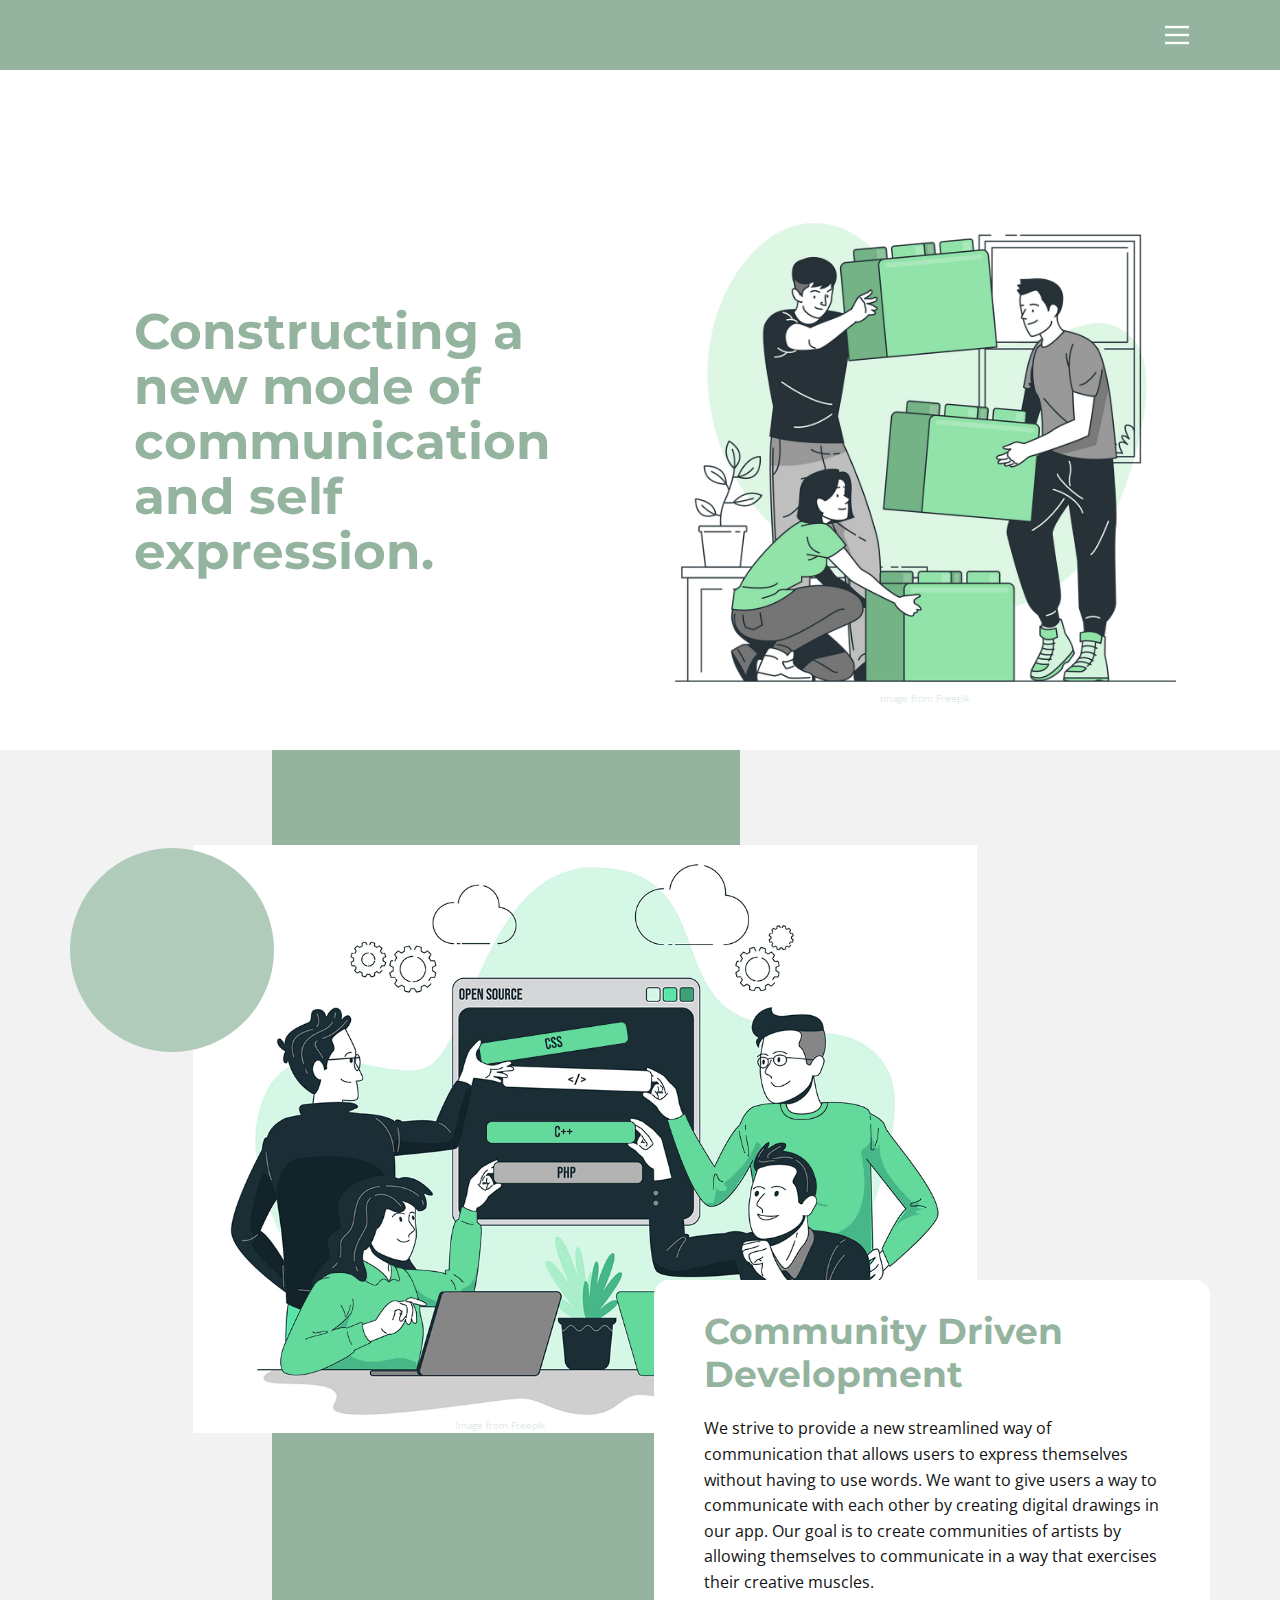
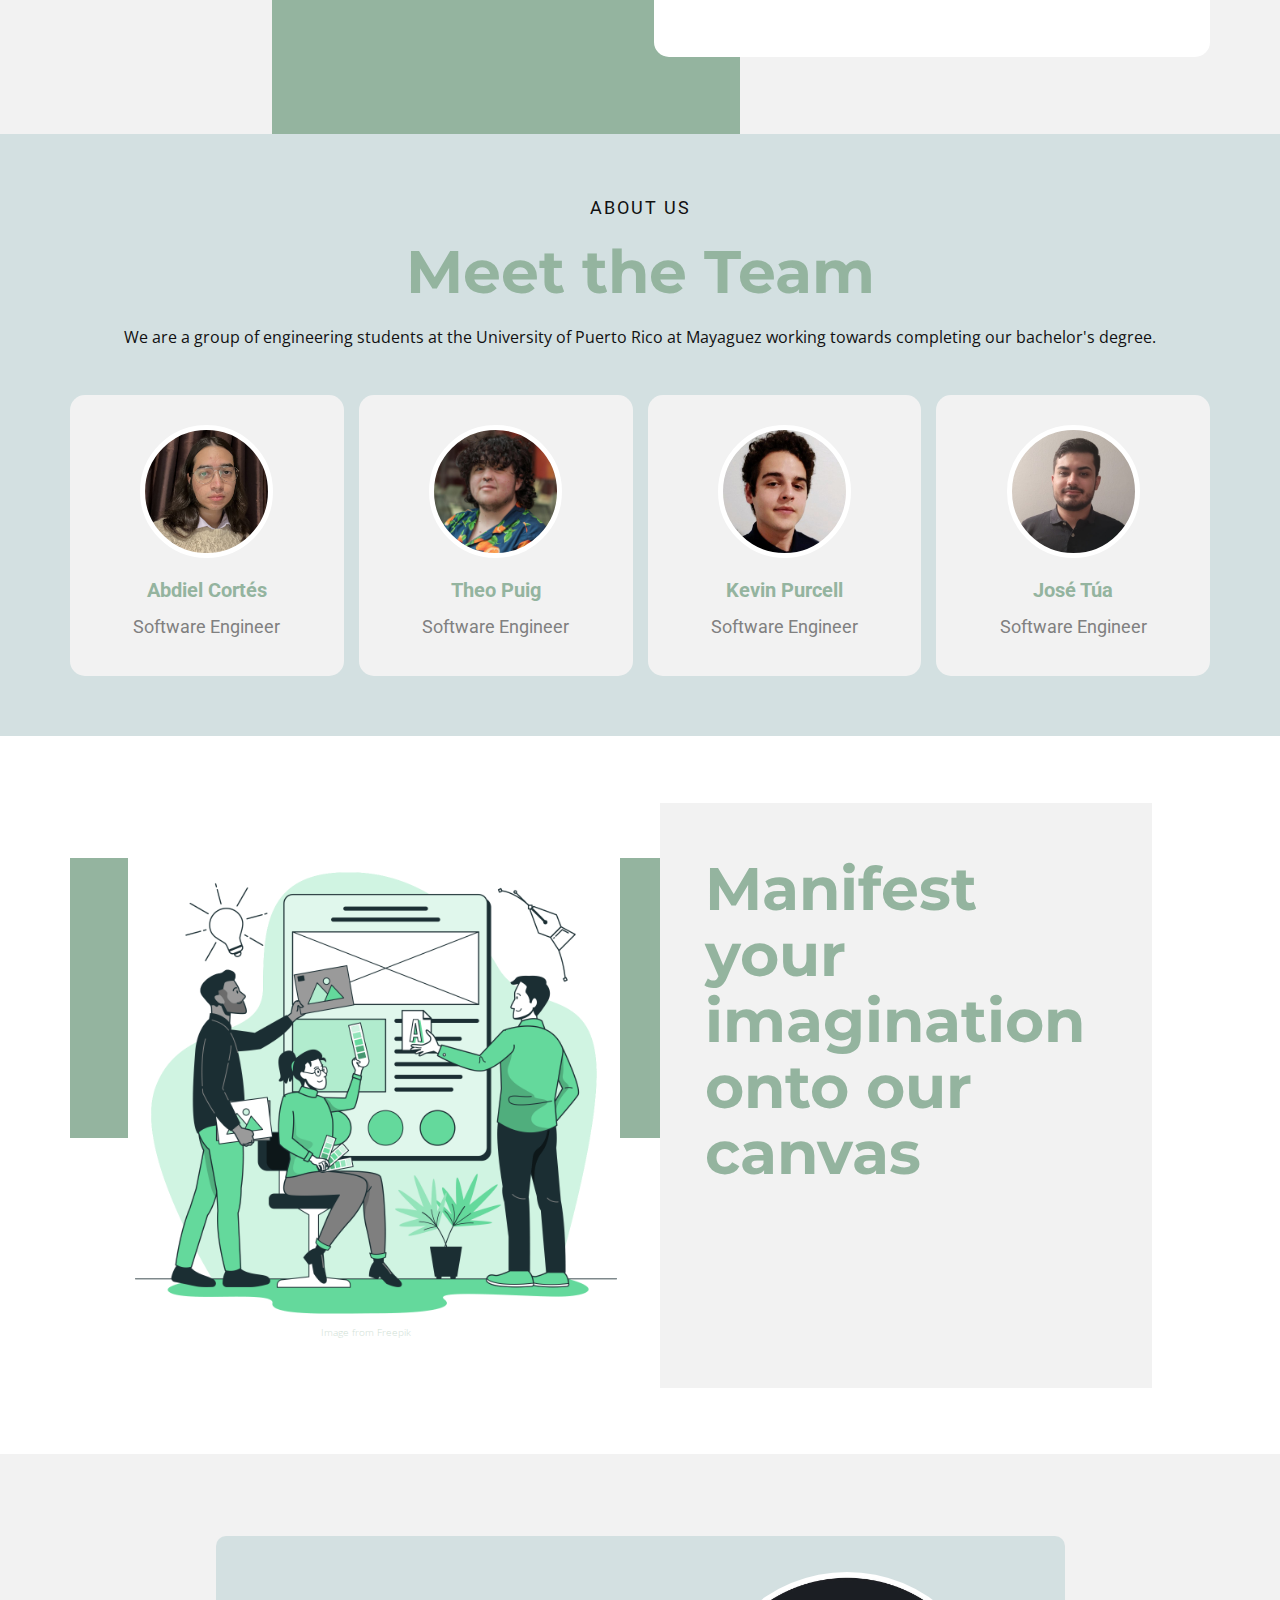
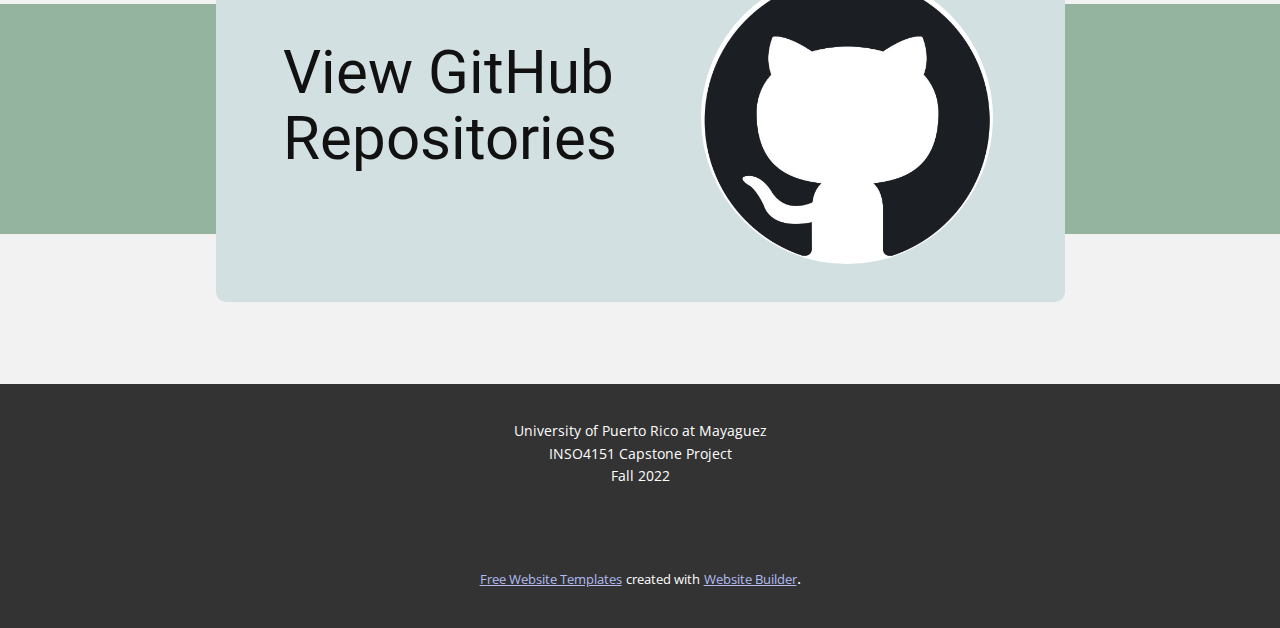
==== commit 40a561a7: "initial website upload" ====
--- a/index.html
+++ b/index.html
@@ -2,7 +2,7 @@
 <html style="font-size: 16px;" lang="en"><head>
     <meta name="viewport" content="width=device-width, initial-scale=1.0">
     <meta charset="utf-8">
-    <meta name="keywords" content="Meet Our Team">
+    <meta name="keywords" content="​One-click solution for your static website., ​Hosting solution with benefits., What Clients Say, ​Purchase, ​Free, ​$9/month, ​$12/month, ​Get started with the simpliest static page">
     <meta name="description" content="">
     <title>Home</title>
     <link rel="stylesheet" href="nicepage.css" media="screen">
@@ -11,141 +11,65 @@
     <script class="u-script" type="text/javascript" src="nicepage.js" defer=""></script>
     <meta name="generator" content="Nicepage 4.20.1, nicepage.com">
     <link id="u-theme-google-font" rel="stylesheet" href="https://fonts.googleapis.com/css?family=Roboto:100,100i,300,300i,400,400i,500,500i,700,700i,900,900i|Open+Sans:300,300i,400,400i,500,500i,600,600i,700,700i,800,800i">
+    <link id="u-page-google-font" rel="stylesheet" href="https://fonts.googleapis.com/css?family=Montserrat:100,100i,200,200i,300,300i,400,400i,500,500i,600,600i,700,700i,800,800i,900,900i">
+    
+    
+    
+    
     
     
     <script type="application/ld+json">{
 		"@context": "http://schema.org",
 		"@type": "Organization",
-		"name": "",
-		"logo": "/images/default-logo.png"
+		"name": ""
 }</script>
-    <meta name="theme-color" content="#478ac9">
+    <meta name="theme-color" content="#4861df">
     <meta property="og:title" content="Home">
     <meta property="og:type" content="website">
   </head>
-  <body data-home-page="Home.html" data-home-page-title="Home" class="u-body u-xl-mode" data-lang="en"><header class="u-clearfix u-header u-header" id="sec-83c0"><div class="u-clearfix u-sheet u-valign-middle u-sheet-1">
-        <nav class="u-menu u-menu-one-level u-offcanvas u-menu-1">
-          <div class="menu-collapse" style="font-size: 1rem; letter-spacing: 0px;">
-            <a class="u-button-style u-custom-left-right-menu-spacing u-custom-padding-bottom u-custom-top-bottom-menu-spacing u-nav-link u-text-active-palette-1-base u-text-hover-palette-2-base" href="#">
-              <svg class="u-svg-link" viewBox="0 0 24 24"><use xmlns:xlink="http://www.w3.org/1999/xlink" xlink:href="#menu-hamburger"></use></svg>
-              <svg class="u-svg-content" version="1.1" id="menu-hamburger" viewBox="0 0 16 16" x="0px" y="0px" xmlns:xlink="http://www.w3.org/1999/xlink" xmlns="http://www.w3.org/2000/svg"><g><rect y="1" width="16" height="2"></rect><rect y="7" width="16" height="2"></rect><rect y="13" width="16" height="2"></rect>
-</g></svg>
+  <body data-home-page="Home.html" data-home-page-title="Home" class="u-body u-xl-mode" data-lang="en"><header class="u-align-center-sm u-align-center-xs u-clearfix u-custom-color-1 u-header u-header" id="sec-ef8f"><div class="u-clearfix u-sheet u-sheet-1">
+        <nav class="u-align-left u-menu u-menu-hamburger u-offcanvas u-menu-1" data-responsive-from="XL">
+          <div class="menu-collapse" style="font-size: 1rem;">
+            <a class="u-button-style u-nav-link" href="#">
+              <svg class="u-svg-link" preserveAspectRatio="xMidYMin slice" viewBox="0 0 302 302" style=""><use xmlns:xlink="http://www.w3.org/1999/xlink" xlink:href="#svg-8a8f"></use></svg>
+              <svg xmlns="http://www.w3.org/2000/svg" xmlns:xlink="http://www.w3.org/1999/xlink" version="1.1" id="svg-8a8f" x="0px" y="0px" viewBox="0 0 302 302" style="enable-background:new 0 0 302 302;" xml:space="preserve" class="u-svg-content"><g><rect y="36" width="302" height="30"></rect><rect y="236" width="302" height="30"></rect><rect y="136" width="302" height="30"></rect>
+</g><g></g><g></g><g></g><g></g><g></g><g></g><g></g><g></g><g></g><g></g><g></g><g></g><g></g><g></g><g></g></svg>
             </a>
           </div>
-          <div class="u-custom-menu u-nav-container">
-            <ul class="u-nav u-unstyled u-nav-1"><li class="u-nav-item"><a class="u-button-style u-nav-link u-text-active-palette-1-base u-text-hover-palette-2-base" href="/Home.html" style="padding: 10px 20px;">Home</a>
+          <div class="u-custom-menu u-nav-container" wfd-invisible="true">
+            <ul class="u-nav u-spacing-2 u-unstyled u-nav-1"><li class="u-nav-item"><a class="u-active-grey-5 u-border-active-palette-1-base u-border-hover-palette-1-base u-button-style u-hover-grey-10 u-nav-link u-text-active-grey-90 u-text-grey-90 u-text-hover-grey-90" href="Home.html" style="padding: 10px 20px;">Home</a>
+</li><li class="u-nav-item"><a class="u-active-grey-5 u-border-active-palette-1-base u-border-hover-palette-1-base u-button-style u-hover-grey-10 u-nav-link u-text-active-grey-90 u-text-grey-90 u-text-hover-grey-90" href="/Repositiories_984502355.html" style="padding: 10px 20px;">Repositiories</a>
 </li></ul>
           </div>
           <div class="u-custom-menu u-nav-container-collapse">
-            <div class="u-black u-container-style u-inner-container-layout u-opacity u-opacity-95 u-sidenav">
+            <div class="u-align-center u-black u-container-style u-inner-container-layout u-opacity u-opacity-95 u-sidenav">
               <div class="u-inner-container-layout u-sidenav-overflow">
                 <div class="u-menu-close"></div>
-                <ul class="u-align-center u-nav u-popupmenu-items u-unstyled u-nav-2"><li class="u-nav-item"><a class="u-button-style u-nav-link" href="/Home.html">Home</a>
+                <ul class="u-align-center u-nav u-popupmenu-items u-unstyled u-nav-2"><li class="u-nav-item"><a class="u-button-style u-nav-link" href="Home.html">Home</a>
+</li><li class="u-nav-item"><a class="u-button-style u-nav-link" href="/Repositiories_984502355.html">Repositiories</a>
 </li></ul>
               </div>
             </div>
-            <div class="u-black u-menu-overlay u-opacity u-opacity-70"></div>
+            <div class="u-black u-menu-overlay u-opacity u-opacity-70" wfd-invisible="true"></div>
           </div>
         </nav>
-      </div></header>
-    <section class="u-align-center u-clearfix u-grey-10 u-section-1" id="carousel_a815">
-      <div class="u-clearfix u-sheet u-valign-middle u-sheet-1">
-        <h1 class="u-text u-text-default u-text-palette-2-base u-text-1" data-animation-name="" data-animation-duration="0" data-animation-delay="0" data-animation-direction="">Meet Our Team</h1>
-        <div class="u-expanded-width u-list u-list-1">
-          <div class="u-repeater u-repeater-1">
-            <div class="u-align-center u-container-style u-list-item u-radius-15 u-repeater-item u-shape-round u-white u-list-item-1" data-animation-name="" data-animation-duration="0" data-animation-delay="0" data-animation-direction="">
-              <div class="u-container-layout u-similar-container u-container-layout-1">
-                <div class="u-border-4 u-border-palette-2-light-2 u-image u-image-circle u-preserve-proportions u-image-1" alt="" data-image-width="206" data-image-height="206"></div>
-                <h4 class="u-text u-text-default u-text-2">Alex Smith</h4>
-                <p class="u-text u-text-body-color u-text-3">Lorem ipsum dolor sit amet, consectetur adipiscing elit, sed do eiusmod tempor incididunt ut labore et dolore</p>
-                <p class="u-text u-text-default u-text-4"> Creative Leader</p>
-                <div class="u-social-icons u-spacing-10 u-social-icons-1">
-                  <a class="u-social-url" title="facebook" target="_blank" href="https://facebook.com/name"><span class="u-icon u-social-facebook u-social-icon u-text-black"><svg class="u-svg-link" preserveAspectRatio="xMidYMin slice" viewBox="0 0 112 112" style=""><use xmlns:xlink="http://www.w3.org/1999/xlink" xlink:href="#svg-3d33"></use></svg><svg class="u-svg-content" viewBox="0 0 112 112" x="0" y="0" id="svg-3d33"><path fill="currentColor" d="M75.5,28.8H65.4c-1.5,0-4,0.9-4,4.3v9.4h13.9l-1.5,15.8H61.4v45.1H42.8V58.3h-8.8V42.4h8.8V32.2
-c0-7.4,3.4-18.8,18.8-18.8h13.8v15.4H75.5z"></path></svg></span>
-                  </a>
-                  <a class="u-social-url" title="twitter" target="_blank" href="https://twitter.com/name"><span class="u-icon u-social-icon u-social-twitter u-text-black"><svg class="u-svg-link" preserveAspectRatio="xMidYMin slice" viewBox="0 0 112 112" style=""><use xmlns:xlink="http://www.w3.org/1999/xlink" xlink:href="#svg-5bfa"></use></svg><svg class="u-svg-content" viewBox="0 0 112 112" x="0" y="0" id="svg-5bfa"><path fill="currentColor" d="M92.2,38.2c0,0.8,0,1.6,0,2.3c0,24.3-18.6,52.4-52.6,52.4c-10.6,0.1-20.2-2.9-28.5-8.2
-	c1.4,0.2,2.9,0.2,4.4,0.2c8.7,0,16.7-2.9,23-7.9c-8.1-0.2-14.9-5.5-17.3-12.8c1.1,0.2,2.4,0.2,3.4,0.2c1.6,0,3.3-0.2,4.8-0.7
-	c-8.4-1.6-14.9-9.2-14.9-18c0-0.2,0-0.2,0-0.2c2.5,1.4,5.4,2.2,8.4,2.3c-5-3.3-8.3-8.9-8.3-15.4c0-3.4,1-6.5,2.5-9.2
-	c9.1,11.1,22.7,18.5,38,19.2c-0.2-1.4-0.4-2.8-0.4-4.3c0.1-10,8.3-18.2,18.5-18.2c5.4,0,10.1,2.2,13.5,5.7c4.3-0.8,8.1-2.3,11.7-4.5
-	c-1.4,4.3-4.3,7.9-8.1,10.1c3.7-0.4,7.3-1.4,10.6-2.9C98.9,32.3,95.7,35.5,92.2,38.2z"></path></svg></span>
-                  </a>
-                  <a class="u-social-url" title="instagram" target="_blank" href="https://instagram.com/name"><span class="u-icon u-social-icon u-social-instagram u-text-black"><svg class="u-svg-link" preserveAspectRatio="xMidYMin slice" viewBox="0 0 112 112" style=""><use xmlns:xlink="http://www.w3.org/1999/xlink" xlink:href="#svg-c3b5"></use></svg><svg class="u-svg-content" viewBox="0 0 112 112" x="0" y="0" id="svg-c3b5"><path fill="currentColor" d="M55.9,32.9c-12.8,0-23.2,10.4-23.2,23.2s10.4,23.2,23.2,23.2s23.2-10.4,23.2-23.2S68.7,32.9,55.9,32.9z
-	 M55.9,69.4c-7.4,0-13.3-6-13.3-13.3c-0.1-7.4,6-13.3,13.3-13.3s13.3,6,13.3,13.3C69.3,63.5,63.3,69.4,55.9,69.4z"></path><path fill="#FFFFFF" d="M79.7,26.8c-3,0-5.4,2.5-5.4,5.4s2.5,5.4,5.4,5.4c3,0,5.4-2.5,5.4-5.4S82.7,26.8,79.7,26.8z"></path><path fill="currentColor" d="M78.2,11H33.5C21,11,10.8,21.3,10.8,33.7v44.7c0,12.6,10.2,22.8,22.7,22.8h44.7c12.6,0,22.7-10.2,22.7-22.7
-	V33.7C100.8,21.1,90.6,11,78.2,11z M91,78.4c0,7.1-5.8,12.8-12.8,12.8H33.5c-7.1,0-12.8-5.8-12.8-12.8V33.7
-	c0-7.1,5.8-12.8,12.8-12.8h44.7c7.1,0,12.8,5.8,12.8,12.8V78.4z"></path></svg></span>
-                  </a>
+      </div></header> 
+    <section class="u-clearfix u-section-1" id="sec-a3f2">
+      <div class="u-clearfix u-sheet u-sheet-1">
+        <div class="u-clearfix u-expanded-width u-gutter-0 u-layout-wrap u-layout-wrap-1">
+          <div class="u-layout" style="">
+            <div class="u-layout-row" style="">
+              <div class="u-align-left u-container-style u-layout-cell u-left-cell u-size-30 u-size-xs-60 u-white u-layout-cell-1" src="">
+                <div class="u-container-layout u-container-layout-1">
+                  <h1 class="u-custom-font u-font-montserrat u-text u-text-palette-2-base u-text-1">Constructing a new mode of communication and self expression.<br>
+                  </h1>
                 </div>
               </div>
-            </div>
-            <div class="u-align-center u-container-style u-list-item u-radius-15 u-repeater-item u-shape-round u-white u-list-item-2" data-animation-name="" data-animation-duration="0" data-animation-delay="0" data-animation-direction="">
-              <div class="u-container-layout u-similar-container u-container-layout-2">
-                <div class="u-border-4 u-border-palette-2-light-2 u-image u-image-circle u-preserve-proportions u-image-2" alt="" data-image-width="206" data-image-height="206"></div>
-                <h4 class="u-text u-text-default u-text-5">May Brown</h4>
-                <p class="u-text u-text-body-color u-text-6">Lorem ipsum dolor sit amet, consectetur adipiscing elit, sed do eiusmod tempor incididunt ut labore et dolore</p>
-                <p class="u-text u-text-default u-text-7">Sales Manager</p>
-                <div class="u-social-icons u-spacing-10 u-social-icons-2">
-                  <a class="u-social-url" title="facebook" target="_blank" href="https://facebook.com/name"><span class="u-icon u-social-facebook u-social-icon u-text-black"><svg class="u-svg-link" preserveAspectRatio="xMidYMin slice" viewBox="0 0 112 112" style=""><use xmlns:xlink="http://www.w3.org/1999/xlink" xlink:href="#svg-5f94"></use></svg><svg class="u-svg-content" viewBox="0 0 112 112" x="0" y="0" id="svg-5f94"><path fill="currentColor" d="M75.5,28.8H65.4c-1.5,0-4,0.9-4,4.3v9.4h13.9l-1.5,15.8H61.4v45.1H42.8V58.3h-8.8V42.4h8.8V32.2
-c0-7.4,3.4-18.8,18.8-18.8h13.8v15.4H75.5z"></path></svg></span>
-                  </a>
-                  <a class="u-social-url" title="twitter" target="_blank" href="https://twitter.com/name"><span class="u-icon u-social-icon u-social-twitter u-text-black"><svg class="u-svg-link" preserveAspectRatio="xMidYMin slice" viewBox="0 0 112 112" style=""><use xmlns:xlink="http://www.w3.org/1999/xlink" xlink:href="#svg-f5e8"></use></svg><svg class="u-svg-content" viewBox="0 0 112 112" x="0" y="0" id="svg-f5e8"><path fill="currentColor" d="M92.2,38.2c0,0.8,0,1.6,0,2.3c0,24.3-18.6,52.4-52.6,52.4c-10.6,0.1-20.2-2.9-28.5-8.2
-	c1.4,0.2,2.9,0.2,4.4,0.2c8.7,0,16.7-2.9,23-7.9c-8.1-0.2-14.9-5.5-17.3-12.8c1.1,0.2,2.4,0.2,3.4,0.2c1.6,0,3.3-0.2,4.8-0.7
-	c-8.4-1.6-14.9-9.2-14.9-18c0-0.2,0-0.2,0-0.2c2.5,1.4,5.4,2.2,8.4,2.3c-5-3.3-8.3-8.9-8.3-15.4c0-3.4,1-6.5,2.5-9.2
-	c9.1,11.1,22.7,18.5,38,19.2c-0.2-1.4-0.4-2.8-0.4-4.3c0.1-10,8.3-18.2,18.5-18.2c5.4,0,10.1,2.2,13.5,5.7c4.3-0.8,8.1-2.3,11.7-4.5
-	c-1.4,4.3-4.3,7.9-8.1,10.1c3.7-0.4,7.3-1.4,10.6-2.9C98.9,32.3,95.7,35.5,92.2,38.2z"></path></svg></span>
-                  </a>
-                  <a class="u-social-url" title="instagram" target="_blank" href="https://instagram.com/name"><span class="u-icon u-social-icon u-social-instagram u-text-black"><svg class="u-svg-link" preserveAspectRatio="xMidYMin slice" viewBox="0 0 112 112" style=""><use xmlns:xlink="http://www.w3.org/1999/xlink" xlink:href="#svg-0562"></use></svg><svg class="u-svg-content" viewBox="0 0 112 112" x="0" y="0" id="svg-0562"><path fill="currentColor" d="M55.9,32.9c-12.8,0-23.2,10.4-23.2,23.2s10.4,23.2,23.2,23.2s23.2-10.4,23.2-23.2S68.7,32.9,55.9,32.9z
-	 M55.9,69.4c-7.4,0-13.3-6-13.3-13.3c-0.1-7.4,6-13.3,13.3-13.3s13.3,6,13.3,13.3C69.3,63.5,63.3,69.4,55.9,69.4z"></path><path fill="#FFFFFF" d="M79.7,26.8c-3,0-5.4,2.5-5.4,5.4s2.5,5.4,5.4,5.4c3,0,5.4-2.5,5.4-5.4S82.7,26.8,79.7,26.8z"></path><path fill="currentColor" d="M78.2,11H33.5C21,11,10.8,21.3,10.8,33.7v44.7c0,12.6,10.2,22.8,22.7,22.8h44.7c12.6,0,22.7-10.2,22.7-22.7
-	V33.7C100.8,21.1,90.6,11,78.2,11z M91,78.4c0,7.1-5.8,12.8-12.8,12.8H33.5c-7.1,0-12.8-5.8-12.8-12.8V33.7
-	c0-7.1,5.8-12.8,12.8-12.8h44.7c7.1,0,12.8,5.8,12.8,12.8V78.4z"></path></svg></span>
-                  </a>
-                </div>
-              </div>
-            </div>
-            <div class="u-align-center u-container-style u-list-item u-radius-15 u-repeater-item u-shape-round u-white u-list-item-3" data-animation-name="" data-animation-duration="0" data-animation-delay="0" data-animation-direction="">
-              <div class="u-container-layout u-similar-container u-container-layout-3">
-                <div class="u-border-4 u-border-palette-2-light-2 u-image u-image-circle u-preserve-proportions u-image-3" alt="" data-image-width="206" data-image-height="206"></div>
-                <h4 class="u-text u-text-default u-text-8"> Ann Richmond</h4>
-                <p class="u-text u-text-body-color u-text-9">Lorem ipsum dolor sit amet, consectetur adipiscing elit, sed do eiusmod tempor incididunt ut labore et dolore</p>
-                <p class="u-text u-text-default u-text-10"> Web Developer</p>
-                <div class="u-social-icons u-spacing-10 u-social-icons-3">
-                  <a class="u-social-url" title="facebook" target="_blank" href="https://facebook.com/name"><span class="u-icon u-social-facebook u-social-icon u-text-black"><svg class="u-svg-link" preserveAspectRatio="xMidYMin slice" viewBox="0 0 112 112" style=""><use xmlns:xlink="http://www.w3.org/1999/xlink" xlink:href="#svg-465b"></use></svg><svg class="u-svg-content" viewBox="0 0 112 112" x="0" y="0" id="svg-465b"><path fill="currentColor" d="M75.5,28.8H65.4c-1.5,0-4,0.9-4,4.3v9.4h13.9l-1.5,15.8H61.4v45.1H42.8V58.3h-8.8V42.4h8.8V32.2
-c0-7.4,3.4-18.8,18.8-18.8h13.8v15.4H75.5z"></path></svg></span>
-                  </a>
-                  <a class="u-social-url" title="twitter" target="_blank" href="https://twitter.com/name"><span class="u-icon u-social-icon u-social-twitter u-text-black"><svg class="u-svg-link" preserveAspectRatio="xMidYMin slice" viewBox="0 0 112 112" style=""><use xmlns:xlink="http://www.w3.org/1999/xlink" xlink:href="#svg-e403"></use></svg><svg class="u-svg-content" viewBox="0 0 112 112" x="0" y="0" id="svg-e403"><path fill="currentColor" d="M92.2,38.2c0,0.8,0,1.6,0,2.3c0,24.3-18.6,52.4-52.6,52.4c-10.6,0.1-20.2-2.9-28.5-8.2
-	c1.4,0.2,2.9,0.2,4.4,0.2c8.7,0,16.7-2.9,23-7.9c-8.1-0.2-14.9-5.5-17.3-12.8c1.1,0.2,2.4,0.2,3.4,0.2c1.6,0,3.3-0.2,4.8-0.7
-	c-8.4-1.6-14.9-9.2-14.9-18c0-0.2,0-0.2,0-0.2c2.5,1.4,5.4,2.2,8.4,2.3c-5-3.3-8.3-8.9-8.3-15.4c0-3.4,1-6.5,2.5-9.2
-	c9.1,11.1,22.7,18.5,38,19.2c-0.2-1.4-0.4-2.8-0.4-4.3c0.1-10,8.3-18.2,18.5-18.2c5.4,0,10.1,2.2,13.5,5.7c4.3-0.8,8.1-2.3,11.7-4.5
-	c-1.4,4.3-4.3,7.9-8.1,10.1c3.7-0.4,7.3-1.4,10.6-2.9C98.9,32.3,95.7,35.5,92.2,38.2z"></path></svg></span>
-                  </a>
-                  <a class="u-social-url" title="instagram" target="_blank" href="https://instagram.com/name"><span class="u-icon u-social-icon u-social-instagram u-text-black"><svg class="u-svg-link" preserveAspectRatio="xMidYMin slice" viewBox="0 0 112 112" style=""><use xmlns:xlink="http://www.w3.org/1999/xlink" xlink:href="#svg-5385"></use></svg><svg class="u-svg-content" viewBox="0 0 112 112" x="0" y="0" id="svg-5385"><path fill="currentColor" d="M55.9,32.9c-12.8,0-23.2,10.4-23.2,23.2s10.4,23.2,23.2,23.2s23.2-10.4,23.2-23.2S68.7,32.9,55.9,32.9z
-	 M55.9,69.4c-7.4,0-13.3-6-13.3-13.3c-0.1-7.4,6-13.3,13.3-13.3s13.3,6,13.3,13.3C69.3,63.5,63.3,69.4,55.9,69.4z"></path><path fill="#FFFFFF" d="M79.7,26.8c-3,0-5.4,2.5-5.4,5.4s2.5,5.4,5.4,5.4c3,0,5.4-2.5,5.4-5.4S82.7,26.8,79.7,26.8z"></path><path fill="currentColor" d="M78.2,11H33.5C21,11,10.8,21.3,10.8,33.7v44.7c0,12.6,10.2,22.8,22.7,22.8h44.7c12.6,0,22.7-10.2,22.7-22.7
-	V33.7C100.8,21.1,90.6,11,78.2,11z M91,78.4c0,7.1-5.8,12.8-12.8,12.8H33.5c-7.1,0-12.8-5.8-12.8-12.8V33.7
-	c0-7.1,5.8-12.8,12.8-12.8h44.7c7.1,0,12.8,5.8,12.8,12.8V78.4z"></path></svg></span>
-                  </a>
-                </div>
-              </div>
-            </div>
-            <div class="u-align-center u-container-style u-list-item u-radius-15 u-repeater-item u-shape-round u-white u-list-item-4" data-animation-name="" data-animation-duration="0" data-animation-delay="0" data-animation-direction="">
-              <div class="u-container-layout u-similar-container u-container-layout-4">
-                <div class="u-border-4 u-border-palette-2-light-2 u-image u-image-circle u-preserve-proportions u-image-4" alt="" data-image-width="626" data-image-height="417"></div>
-                <h4 class="u-text u-text-default u-text-11"> Roxie Swanson</h4>
-                <p class="u-text u-text-body-color u-text-12">Lorem ipsum dolor sit amet, consectetur adipiscing elit, sed do eiusmod tempor incididunt ut labore et dolore</p>
-                <p class="u-text u-text-default u-text-13">Web Designer</p>
-                <div class="u-social-icons u-spacing-10 u-social-icons-4">
-                  <a class="u-social-url" title="facebook" target="_blank" href="https://facebook.com/name"><span class="u-icon u-social-facebook u-social-icon u-text-black"><svg class="u-svg-link" preserveAspectRatio="xMidYMin slice" viewBox="0 0 112 112" style=""><use xmlns:xlink="http://www.w3.org/1999/xlink" xlink:href="#svg-2437"></use></svg><svg class="u-svg-content" viewBox="0 0 112 112" x="0" y="0" id="svg-2437"><path fill="currentColor" d="M75.5,28.8H65.4c-1.5,0-4,0.9-4,4.3v9.4h13.9l-1.5,15.8H61.4v45.1H42.8V58.3h-8.8V42.4h8.8V32.2
-c0-7.4,3.4-18.8,18.8-18.8h13.8v15.4H75.5z"></path></svg></span>
-                  </a>
-                  <a class="u-social-url" title="twitter" target="_blank" href="https://twitter.com/name"><span class="u-icon u-social-icon u-social-twitter u-text-black"><svg class="u-svg-link" preserveAspectRatio="xMidYMin slice" viewBox="0 0 112 112" style=""><use xmlns:xlink="http://www.w3.org/1999/xlink" xlink:href="#svg-8385"></use></svg><svg class="u-svg-content" viewBox="0 0 112 112" x="0" y="0" id="svg-8385"><path fill="currentColor" d="M92.2,38.2c0,0.8,0,1.6,0,2.3c0,24.3-18.6,52.4-52.6,52.4c-10.6,0.1-20.2-2.9-28.5-8.2
-	c1.4,0.2,2.9,0.2,4.4,0.2c8.7,0,16.7-2.9,23-7.9c-8.1-0.2-14.9-5.5-17.3-12.8c1.1,0.2,2.4,0.2,3.4,0.2c1.6,0,3.3-0.2,4.8-0.7
-	c-8.4-1.6-14.9-9.2-14.9-18c0-0.2,0-0.2,0-0.2c2.5,1.4,5.4,2.2,8.4,2.3c-5-3.3-8.3-8.9-8.3-15.4c0-3.4,1-6.5,2.5-9.2
-	c9.1,11.1,22.7,18.5,38,19.2c-0.2-1.4-0.4-2.8-0.4-4.3c0.1-10,8.3-18.2,18.5-18.2c5.4,0,10.1,2.2,13.5,5.7c4.3-0.8,8.1-2.3,11.7-4.5
-	c-1.4,4.3-4.3,7.9-8.1,10.1c3.7-0.4,7.3-1.4,10.6-2.9C98.9,32.3,95.7,35.5,92.2,38.2z"></path></svg></span>
-                  </a>
-                  <a class="u-social-url" title="instagram" target="_blank" href="https://instagram.com/name"><span class="u-icon u-social-icon u-social-instagram u-text-black"><svg class="u-svg-link" preserveAspectRatio="xMidYMin slice" viewBox="0 0 112 112" style=""><use xmlns:xlink="http://www.w3.org/1999/xlink" xlink:href="#svg-89d8"></use></svg><svg class="u-svg-content" viewBox="0 0 112 112" x="0" y="0" id="svg-89d8"><path fill="currentColor" d="M55.9,32.9c-12.8,0-23.2,10.4-23.2,23.2s10.4,23.2,23.2,23.2s23.2-10.4,23.2-23.2S68.7,32.9,55.9,32.9z
-	 M55.9,69.4c-7.4,0-13.3-6-13.3-13.3c-0.1-7.4,6-13.3,13.3-13.3s13.3,6,13.3,13.3C69.3,63.5,63.3,69.4,55.9,69.4z"></path><path fill="#FFFFFF" d="M79.7,26.8c-3,0-5.4,2.5-5.4,5.4s2.5,5.4,5.4,5.4c3,0,5.4-2.5,5.4-5.4S82.7,26.8,79.7,26.8z"></path><path fill="currentColor" d="M78.2,11H33.5C21,11,10.8,21.3,10.8,33.7v44.7c0,12.6,10.2,22.8,22.7,22.8h44.7c12.6,0,22.7-10.2,22.7-22.7
-	V33.7C100.8,21.1,90.6,11,78.2,11z M91,78.4c0,7.1-5.8,12.8-12.8,12.8H33.5c-7.1,0-12.8-5.8-12.8-12.8V33.7
-	c0-7.1,5.8-12.8,12.8-12.8h44.7c7.1,0,12.8,5.8,12.8,12.8V78.4z"></path></svg></span>
-                  </a>
+              <div class="u-align-center u-container-style u-layout-cell u-right-cell u-size-30 u-size-xs-60 u-layout-cell-2" src="">
+                <div class="u-container-layout u-valign-middle-md u-valign-top-sm u-valign-top-xs u-container-layout-2" src="">
+                  <img class="u-image u-image-contain u-image-1" src="images/xcc-min.png" data-image-width="1178" data-image-height="1080">
+                  <p class="u-text u-text-palette-2-light-2 u-text-2"> Image from <a href="https://www.freepik.com/vectors/business" class="u-border-none u-btn u-button-link u-button-style u-none u-text-palette-2-light-2 u-btn-1">Freepik</a>
+                  </p>
                 </div>
               </div>
             </div>
@@ -153,10 +77,109 @@
         </div>
       </div>
     </section>
+    <section class="u-align-center u-clearfix u-grey-5 u-section-2" id="carousel_56ed">
+      <div class="u-clearfix u-sheet u-sheet-1">
+        <div class="u-absolute-hcenter-xs u-expanded-height u-palette-2-base u-shape u-shape-rectangle u-shape-1"></div>
+        <img class="u-image u-image-1" src="images/uuu.png" data-image-width="1200" data-image-height="857">
+        <div class="u-align-left u-container-style u-group u-radius-15 u-shape-round u-white u-group-1">
+          <div class="u-container-layout u-container-layout-1">
+            <h3 class="u-custom-font u-font-montserrat u-text u-text-palette-2-base u-text-1">Community Driven Development</h3>
+            <p class="u-text u-text-2"> We strive to provide a new streamlined way of communication that allows users to express themselves without having to use words. We want to give users a way to communicate with each other by creating digital drawings in our app. Our goal is to create communities of artists by allowing themselves to communicate in a way that exercises their creative muscles.</p>
+          </div>
+        </div>
+        <div class="u-palette-2-light-1 u-shape u-shape-circle u-shape-2"></div>
+        <p class="u-text u-text-palette-2-light-2 u-text-3"> Image from <a href="https://www.freepik.com/vectors/business" class="u-border-none u-btn u-button-link u-button-style u-none u-text-palette-2-light-2 u-btn-1">Freepik</a>
+        </p>
+      </div>
+    </section>
+    <section class="u-align-center u-clearfix u-palette-3-light-2 u-section-3" id="carousel_fd4d">
+      <div class="u-clearfix u-sheet u-sheet-1">
+        <h6 class="u-text u-text-default u-text-1">About us</h6>
+        <h1 class="u-custom-font u-font-montserrat u-text u-text-2">Meet the Team<br>
+        </h1>
+        <p class="u-text u-text-3">We are a group of engineering students at the University of Puerto Rico at Mayaguez working towards completing our bachelor's degree.</p>
+        <div class="u-expanded-width u-list u-list-1">
+          <div class="u-repeater u-repeater-1">
+            <div class="u-align-center u-container-style u-grey-5 u-list-item u-radius-15 u-repeater-item u-shape-round" data-href="https://www.linkedin.com/in/abdiel-cortes/" data-target="_blank">
+              <div class="u-container-layout u-similar-container u-valign-top u-container-layout-1">
+                <div alt="" class="u-border-5 u-border-white u-image u-image-circle u-image-1" data-image-width="2198" data-image-height="2198"></div>
+                <h5 class="u-text u-text-default u-text-palette-2-base u-text-4">Abdiel Cortés</h5>
+                <h6 class="u-text u-text-default u-text-grey-50 u-text-5"> Software Engineer</h6>
+              </div>
+            </div>
+            <div class="u-align-center u-container-style u-grey-5 u-list-item u-radius-15 u-repeater-item u-shape-round u-list-item-2" data-href="https://www.linkedin.com/in/theo-puig/" data-target="_blank">
+              <div class="u-container-layout u-similar-container u-valign-top u-container-layout-2">
+                <div alt="" class="u-border-5 u-border-white u-image u-image-circle u-image-2" data-image-width="1080" data-image-height="1080"></div>
+                <h5 class="u-text u-text-default u-text-palette-2-base u-text-6">Theo Puig</h5>
+                <h6 class="u-text u-text-default u-text-grey-50 u-text-7"> Software Engineer</h6>
+              </div>
+            </div>
+            <div class="u-align-center u-container-style u-grey-5 u-list-item u-radius-15 u-repeater-item u-shape-round" data-href="https://www.linkedin.com/in/kevin-y-purcell/" data-target="_blank">
+              <div class="u-container-layout u-similar-container u-valign-top u-container-layout-3">
+                <div alt="" class="u-border-5 u-border-white u-image u-image-circle u-image-3" data-image-width="432" data-image-height="432"></div>
+                <h5 class="u-text u-text-default u-text-palette-2-base u-text-8">Kevin Purcell</h5>
+                <h6 class="u-text u-text-default u-text-grey-50 u-text-9"> Software Engineer</h6>
+              </div>
+            </div>
+            <div class="u-align-center u-container-style u-grey-5 u-list-item u-radius-15 u-repeater-item u-shape-round" data-href="https://www.linkedin.com/in/jose-manuel-tua-colon-a441b4172/" data-target="_blank">
+              <div class="u-container-layout u-similar-container u-valign-top u-container-layout-4">
+                <div alt="" class="u-border-5 u-border-white u-image u-image-circle u-image-4" data-image-width="712" data-image-height="712"></div>
+                <h5 class="u-text u-text-default u-text-palette-2-base u-text-10">José Túa</h5>
+                <h6 class="u-text u-text-default u-text-grey-50 u-text-11">Software Engineer</h6>
+              </div>
+            </div>
+          </div>
+        </div>
+      </div>
+    </section>
+    <section class="u-align-center u-clearfix u-white u-section-4" id="carousel_1c0e">
+      <div class="u-clearfix u-sheet u-valign-middle u-sheet-1">
+        <div class="u-palette-2-base u-shape u-shape-rectangle u-shape-1"></div>
+        <div class="u-clearfix u-gutter-40 u-layout-wrap u-layout-wrap-1">
+          <div class="u-gutter-0 u-layout">
+            <div class="u-layout-row">
+              <div class="u-align-center u-container-style u-layout-cell u-size-30 u-white u-layout-cell-1">
+                <div class="u-container-layout u-container-layout-1">
+                  <img class="u-expanded-width u-image u-image-contain u-image-default u-image-1" src="images/xcxcxcxc-min.png" alt="" data-image-width="1200" data-image-height="1100">
+                  <p class="u-text u-text-palette-2-light-2 u-text-1"> Image from <a href="https://www.freepik.com/vectors/business" class="u-border-none u-btn u-button-link u-button-style u-none u-text-palette-2-light-2 u-btn-1">Freepik</a>
+                  </p>
+                </div>
+              </div>
+              <div class="u-align-left u-container-style u-grey-5 u-layout-cell u-radius-10 u-size-30 u-layout-cell-2">
+                <div class="u-container-layout u-container-layout-2">
+                  <h1 class="u-custom-font u-font-montserrat u-text u-text-palette-2-base u-text-2">Manifest your imaginationonto our canvas</h1>
+                </div>
+              </div>
+            </div>
+          </div>
+        </div>
+      </div>
+    </section>
+    <section class="u-align-center u-clearfix u-grey-5 u-valign-middle u-section-5" id="carousel_799b">
+      <div class="u-expanded-width u-palette-2-base u-shape u-shape-rectangle u-shape-1"></div>
+      <div class="u-container-style u-group u-palette-3-light-2 u-radius-10 u-shape-round u-group-1" data-href="Repositiories.html" title="Repositiories">
+        <div class="u-container-layout u-container-layout-1">
+          <img class="u-image u-image-circle u-image-contain u-preserve-proportions u-image-1" src="images/github.jpg" alt="" data-image-width="1049" data-image-height="1049">
+          <h2 class="u-text u-text-1">View GitHub Repositories</h2>
+        </div>
+      </div>
+    </section>
     
     
-    <footer class="u-align-center u-clearfix u-footer u-grey-80 u-footer" id="sec-e897"><div class="u-clearfix u-sheet u-sheet-1">
-        <p class="u-small-text u-text u-text-variant u-text-1">Sample text. Click to select the Text Element.</p>
+    <footer class="u-align-center u-clearfix u-footer u-grey-80 u-footer" id="sec-c677"><div class="u-clearfix u-sheet u-sheet-1">
+        <p class="u-small-text u-text u-text-variant u-text-1">University of Puerto Rico at Mayaguez<br>INSO4151 Capstone Project<br>Fall 2022
+        </p>
       </div></footer>
+    <section class="u-backlink u-clearfix u-grey-80">
+      <a class="u-link" href="https://nicepage.com/website-templates" target="_blank">
+        <span>Free Website Templates</span>
+      </a>
+      <p class="u-text">
+        <span>created with</span>
+      </p>
+      <a class="u-link" href="https://nicepage.review" target="_blank">
+        <span>Website Builder</span>
+      </a>. 
+    </section>
   
 </body></html>--- a/nicepage.css
+++ b/nicepage.css
@@ -22866,12 +22866,12 @@
 .u-container-layout.u-container-layout.u-color-1-dark-3:before,
 .u-table-alt-color-1-dark-3 tr:nth-child(even) {
   color: #ffffff;
-  background-color: #292e33;
+  background-color: #292a33;
 }
 .u-button-style.u-color-1-dark-3,
 .u-button-style.u-color-1-dark-3[class*="u-border-"] {
   color: #ffffff !important;
-  background-color: #292e33 !important;
+  background-color: #292a33 !important;
 }
 .u-button-style.u-color-1-dark-3:hover,
 .u-button-style.u-color-1-dark-3[class*="u-border-"]:hover,
@@ -22884,7 +22884,7 @@
 li.active > .u-button-style.u-button-style.u-color-1-dark-3,
 li.active > .u-button-style.u-button-style.u-color-1-dark-3[class*="u-border-"] {
   color: #ffffff !important;
-  background-color: #25292e !important;
+  background-color: #25262e !important;
 }
 .u-hover-color-1-dark-3:hover,
 .u-hover-color-1-dark-3[class*="u-border-"]:hover,
@@ -22907,10 +22907,10 @@
 li.active > a.u-button-style.u-button-style.u-active-color-1-dark-3,
 li.active > a.u-button-style.u-button-style.u-active-color-1-dark-3[class*="u-border-"] {
   color: #ffffff !important;
-  background-color: #292e33 !important;
+  background-color: #292a33 !important;
 }
 a.u-link.u-hover-color-1-dark-3:hover {
-  color: #292e33 !important;
+  color: #292a33 !important;
 }
 .u-color-1-dark-2,
 .u-body.u-color-1-dark-2,
@@ -22921,12 +22921,12 @@
 .u-container-layout.u-container-layout.u-color-1-dark-2:before,
 .u-table-alt-color-1-dark-2 tr:nth-child(even) {
   color: #ffffff;
-  background-color: #425465;
+  background-color: #454c6c;
 }
 .u-button-style.u-color-1-dark-2,
 .u-button-style.u-color-1-dark-2[class*="u-border-"] {
   color: #ffffff !important;
-  background-color: #425465 !important;
+  background-color: #454c6c !important;
 }
 .u-button-style.u-color-1-dark-2:hover,
 .u-button-style.u-color-1-dark-2[class*="u-border-"]:hover,
@@ -22939,7 +22939,7 @@
 li.active > .u-button-style.u-button-style.u-color-1-dark-2,
 li.active > .u-button-style.u-button-style.u-color-1-dark-2[class*="u-border-"] {
   color: #ffffff !important;
-  background-color: #3b4c5b !important;
+  background-color: #3e4461 !important;
 }
 .u-hover-color-1-dark-2:hover,
 .u-hover-color-1-dark-2[class*="u-border-"]:hover,
@@ -22962,10 +22962,10 @@
 li.active > a.u-button-style.u-button-style.u-active-color-1-dark-2,
 li.active > a.u-button-style.u-button-style.u-active-color-1-dark-2[class*="u-border-"] {
   color: #ffffff !important;
-  background-color: #425465 !important;
+  background-color: #454c6c !important;
 }
 a.u-link.u-hover-color-1-dark-2:hover {
-  color: #425465 !important;
+  color: #454c6c !important;
 }
 .u-color-1-dark-1,
 .u-body.u-color-1-dark-1,
@@ -22976,12 +22976,12 @@
 .u-container-layout.u-container-layout.u-color-1-dark-1:before,
 .u-table-alt-color-1-dark-1 tr:nth-child(even) {
   color: #ffffff;
-  background-color: #4c7397;
+  background-color: #505ea6;
 }
 .u-button-style.u-color-1-dark-1,
 .u-button-style.u-color-1-dark-1[class*="u-border-"] {
   color: #ffffff !important;
-  background-color: #4c7397 !important;
+  background-color: #505ea6 !important;
 }
 .u-button-style.u-color-1-dark-1:hover,
 .u-button-style.u-color-1-dark-1[class*="u-border-"]:hover,
@@ -22994,7 +22994,7 @@
 li.active > .u-button-style.u-button-style.u-color-1-dark-1,
 li.active > .u-button-style.u-button-style.u-color-1-dark-1[class*="u-border-"] {
   color: #ffffff !important;
-  background-color: #446888 !important;
+  background-color: #485595 !important;
 }
 .u-hover-color-1-dark-1:hover,
 .u-hover-color-1-dark-1[class*="u-border-"]:hover,
@@ -23017,10 +23017,10 @@
 li.active > a.u-button-style.u-button-style.u-active-color-1-dark-1,
 li.active > a.u-button-style.u-button-style.u-active-color-1-dark-1[class*="u-border-"] {
   color: #ffffff !important;
-  background-color: #4c7397 !important;
+  background-color: #505ea6 !important;
 }
 a.u-link.u-hover-color-1-dark-1:hover {
-  color: #4c7397 !important;
+  color: #505ea6 !important;
 }
 .u-color-1,
 .u-body.u-color-1,
@@ -23031,12 +23031,12 @@
 .u-container-layout.u-container-layout.u-color-1:before,
 .u-table-alt-color-1 tr:nth-child(even) {
   color: #ffffff;
-  background-color: #478ac9;
+  background-color: #4861df;
 }
 .u-button-style.u-color-1,
 .u-button-style.u-color-1[class*="u-border-"] {
   color: #ffffff !important;
-  background-color: #478ac9 !important;
+  background-color: #4861df !important;
 }
 .u-button-style.u-color-1:hover,
 .u-button-style.u-color-1[class*="u-border-"]:hover,
@@ -23049,7 +23049,7 @@
 li.active > .u-button-style.u-button-style.u-color-1,
 li.active > .u-button-style.u-button-style.u-color-1[class*="u-border-"] {
   color: #ffffff !important;
-  background-color: #387cbd !important;
+  background-color: #2f4bdb !important;
 }
 .u-hover-color-1:hover,
 .u-hover-color-1[class*="u-border-"]:hover,
@@ -23072,10 +23072,10 @@
 li.active > a.u-button-style.u-button-style.u-active-color-1,
 li.active > a.u-button-style.u-button-style.u-active-color-1[class*="u-border-"] {
   color: #ffffff !important;
-  background-color: #478ac9 !important;
+  background-color: #4861df !important;
 }
 a.u-link.u-hover-color-1:hover {
-  color: #478ac9 !important;
+  color: #4861df !important;
 }
 .u-color-1-light-1,
 .u-body.u-color-1-light-1,
@@ -23086,12 +23086,12 @@
 .u-container-layout.u-container-layout.u-color-1-light-1:before,
 .u-table-alt-color-1-light-1 tr:nth-child(even) {
   color: #ffffff;
-  background-color: #77aad9;
+  background-color: #7a8de9;
 }
 .u-button-style.u-color-1-light-1,
 .u-button-style.u-color-1-light-1[class*="u-border-"] {
   color: #ffffff !important;
-  background-color: #77aad9 !important;
+  background-color: #7a8de9 !important;
 }
 .u-button-style.u-color-1-light-1:hover,
 .u-button-style.u-color-1-light-1[class*="u-border-"]:hover,
@@ -23104,7 +23104,7 @@
 li.active > .u-button-style.u-button-style.u-color-1-light-1,
 li.active > .u-button-style.u-button-style.u-color-1-light-1[class*="u-border-"] {
   color: #ffffff !important;
-  background-color: #5d9ad2 !important;
+  background-color: #5c73e4 !important;
 }
 .u-hover-color-1-light-1:hover,
 .u-hover-color-1-light-1[class*="u-border-"]:hover,
@@ -23127,10 +23127,10 @@
 li.active > a.u-button-style.u-button-style.u-active-color-1-light-1,
 li.active > a.u-button-style.u-button-style.u-active-color-1-light-1[class*="u-border-"] {
   color: #ffffff !important;
-  background-color: #77aad9 !important;
+  background-color: #7a8de9 !important;
 }
 a.u-link.u-hover-color-1-light-1:hover {
-  color: #77aad9 !important;
+  color: #7a8de9 !important;
 }
 .u-color-1-light-2,
 .u-body.u-color-1-light-2,
@@ -23141,12 +23141,12 @@
 .u-container-layout.u-container-layout.u-color-1-light-2:before,
 .u-table-alt-color-1-light-2 tr:nth-child(even) {
   color: #111111;
-  background-color: #adcce9;
+  background-color: #b1bbf2;
 }
 .u-button-style.u-color-1-light-2,
 .u-button-style.u-color-1-light-2[class*="u-border-"] {
   color: #111111 !important;
-  background-color: #adcce9 !important;
+  background-color: #b1bbf2 !important;
 }
 .u-button-style.u-color-1-light-2:hover,
 .u-button-style.u-color-1-light-2[class*="u-border-"]:hover,
@@ -23159,7 +23159,7 @@
 li.active > .u-button-style.u-button-style.u-color-1-light-2,
 li.active > .u-button-style.u-button-style.u-color-1-light-2[class*="u-border-"] {
   color: #111111 !important;
-  background-color: #8db8e0 !important;
+  background-color: #8d9cec !important;
 }
 .u-hover-color-1-light-2:hover,
 .u-hover-color-1-light-2[class*="u-border-"]:hover,
@@ -23182,10 +23182,10 @@
 li.active > a.u-button-style.u-button-style.u-active-color-1-light-2,
 li.active > a.u-button-style.u-button-style.u-active-color-1-light-2[class*="u-border-"] {
   color: #111111 !important;
-  background-color: #adcce9 !important;
+  background-color: #b1bbf2 !important;
 }
 a.u-link.u-hover-color-1-light-2:hover {
-  color: #adcce9 !important;
+  color: #b1bbf2 !important;
 }
 .u-color-1-light-3,
 .u-body.u-color-1-light-3,
@@ -23196,12 +23196,12 @@
 .u-container-layout.u-container-layout.u-color-1-light-3:before,
 .u-table-alt-color-1-light-3 tr:nth-child(even) {
   color: #111111;
-  background-color: #e9f2fa;
+  background-color: #ebeefc;
 }
 .u-button-style.u-color-1-light-3,
 .u-button-style.u-color-1-light-3[class*="u-border-"] {
   color: #111111 !important;
-  background-color: #e9f2fa !important;
+  background-color: #ebeefc !important;
 }
 .u-button-style.u-color-1-light-3:hover,
 .u-button-style.u-color-1-light-3[class*="u-border-"]:hover,
@@ -23214,7 +23214,7 @@
 li.active > .u-button-style.u-button-style.u-color-1-light-3,
 li.active > .u-button-style.u-button-style.u-color-1-light-3[class*="u-border-"] {
   color: #111111 !important;
-  background-color: #c2dbf1 !important;
+  background-color: #c1caf6 !important;
 }
 .u-hover-color-1-light-3:hover,
 .u-hover-color-1-light-3[class*="u-border-"]:hover,
@@ -23237,10 +23237,10 @@
 li.active > a.u-button-style.u-button-style.u-active-color-1-light-3,
 li.active > a.u-button-style.u-button-style.u-active-color-1-light-3[class*="u-border-"] {
   color: #111111 !important;
-  background-color: #e9f2fa !important;
+  background-color: #ebeefc !important;
 }
 a.u-link.u-hover-color-1-light-3:hover {
-  color: #e9f2fa !important;
+  color: #ebeefc !important;
 }
 .u-color-1-base,
 .u-body.u-color-1-base,
@@ -23251,12 +23251,12 @@
 .u-container-layout.u-container-layout.u-color-1-base:before,
 .u-table-alt-color-1-base tr:nth-child(even) {
   color: #ffffff;
-  background-color: #478ac9;
+  background-color: #4861df;
 }
 .u-button-style.u-color-1-base,
 .u-button-style.u-color-1-base[class*="u-border-"] {
   color: #ffffff !important;
-  background-color: #478ac9 !important;
+  background-color: #4861df !important;
 }
 .u-button-style.u-color-1-base:hover,
 .u-button-style.u-color-1-base[class*="u-border-"]:hover,
@@ -23269,7 +23269,7 @@
 li.active > .u-button-style.u-button-style.u-color-1-base,
 li.active > .u-button-style.u-button-style.u-color-1-base[class*="u-border-"] {
   color: #ffffff !important;
-  background-color: #387cbd !important;
+  background-color: #2f4bdb !important;
 }
 .u-hover-color-1-base:hover,
 .u-hover-color-1-base[class*="u-border-"]:hover,
@@ -23292,10 +23292,10 @@
 li.active > a.u-button-style.u-button-style.u-active-color-1-base,
 li.active > a.u-button-style.u-button-style.u-active-color-1-base[class*="u-border-"] {
   color: #ffffff !important;
-  background-color: #478ac9 !important;
+  background-color: #4861df !important;
 }
 a.u-link.u-hover-color-1-base:hover {
-  color: #478ac9 !important;
+  color: #4861df !important;
 }
 .u-color-2-dark-3,
 .u-body.u-color-2-dark-3,
@@ -23306,12 +23306,12 @@
 .u-container-layout.u-container-layout.u-color-2-dark-3:before,
 .u-table-alt-color-2-dark-3 tr:nth-child(even) {
   color: #ffffff;
-  background-color: #332929;
+  background-color: #29332c;
 }
 .u-button-style.u-color-2-dark-3,
 .u-button-style.u-color-2-dark-3[class*="u-border-"] {
   color: #ffffff !important;
-  background-color: #332929 !important;
+  background-color: #29332c !important;
 }
 .u-button-style.u-color-2-dark-3:hover,
 .u-button-style.u-color-2-dark-3[class*="u-border-"]:hover,
@@ -23324,7 +23324,7 @@
 li.active > .u-button-style.u-button-style.u-color-2-dark-3,
 li.active > .u-button-style.u-button-style.u-color-2-dark-3[class*="u-border-"] {
   color: #ffffff !important;
-  background-color: #2e2525 !important;
+  background-color: #252e28 !important;
 }
 .u-hover-color-2-dark-3:hover,
 .u-hover-color-2-dark-3[class*="u-border-"]:hover,
@@ -23347,10 +23347,10 @@
 li.active > a.u-button-style.u-button-style.u-active-color-2-dark-3,
 li.active > a.u-button-style.u-button-style.u-active-color-2-dark-3[class*="u-border-"] {
   color: #ffffff !important;
-  background-color: #332929 !important;
+  background-color: #29332c !important;
 }
 a.u-link.u-hover-color-2-dark-3:hover {
-  color: #332929 !important;
+  color: #29332c !important;
 }
 .u-color-2-dark-2,
 .u-body.u-color-2-dark-2,
@@ -23361,12 +23361,12 @@
 .u-container-layout.u-container-layout.u-color-2-dark-2:before,
 .u-table-alt-color-2-dark-2 tr:nth-child(even) {
   color: #ffffff;
-  background-color: #6b4748;
+  background-color: #4c5e52;
 }
 .u-button-style.u-color-2-dark-2,
 .u-button-style.u-color-2-dark-2[class*="u-border-"] {
   color: #ffffff !important;
-  background-color: #6b4748 !important;
+  background-color: #4c5e52 !important;
 }
 .u-button-style.u-color-2-dark-2:hover,
 .u-button-style.u-color-2-dark-2[class*="u-border-"]:hover,
@@ -23379,7 +23379,7 @@
 li.active > .u-button-style.u-button-style.u-color-2-dark-2,
 li.active > .u-button-style.u-button-style.u-color-2-dark-2[class*="u-border-"] {
   color: #ffffff !important;
-  background-color: #604041 !important;
+  background-color: #44554a !important;
 }
 .u-hover-color-2-dark-2:hover,
 .u-hover-color-2-dark-2[class*="u-border-"]:hover,
@@ -23402,10 +23402,10 @@
 li.active > a.u-button-style.u-button-style.u-active-color-2-dark-2,
 li.active > a.u-button-style.u-button-style.u-active-color-2-dark-2[class*="u-border-"] {
   color: #ffffff !important;
-  background-color: #6b4748 !important;
+  background-color: #4c5e52 !important;
 }
 a.u-link.u-hover-color-2-dark-2:hover {
-  color: #6b4748 !important;
+  color: #4c5e52 !important;
 }
 .u-color-2-dark-1,
 .u-body.u-color-2-dark-1,
@@ -23416,12 +23416,12 @@
 .u-container-layout.u-container-layout.u-color-2-dark-1:before,
 .u-table-alt-color-2-dark-1 tr:nth-child(even) {
   color: #ffffff;
-  background-color: #a35559;
+  background-color: #708978;
 }
 .u-button-style.u-color-2-dark-1,
 .u-button-style.u-color-2-dark-1[class*="u-border-"] {
   color: #ffffff !important;
-  background-color: #a35559 !important;
+  background-color: #708978 !important;
 }
 .u-button-style.u-color-2-dark-1:hover,
 .u-button-style.u-color-2-dark-1[class*="u-border-"]:hover,
@@ -23434,7 +23434,7 @@
 li.active > .u-button-style.u-button-style.u-color-2-dark-1,
 li.active > .u-button-style.u-button-style.u-color-2-dark-1[class*="u-border-"] {
   color: #ffffff !important;
-  background-color: #934c50 !important;
+  background-color: #657b6c !important;
 }
 .u-hover-color-2-dark-1:hover,
 .u-hover-color-2-dark-1[class*="u-border-"]:hover,
@@ -23457,10 +23457,10 @@
 li.active > a.u-button-style.u-button-style.u-active-color-2-dark-1,
 li.active > a.u-button-style.u-button-style.u-active-color-2-dark-1[class*="u-border-"] {
   color: #ffffff !important;
-  background-color: #a35559 !important;
+  background-color: #708978 !important;
 }
 a.u-link.u-hover-color-2-dark-1:hover {
-  color: #a35559 !important;
+  color: #708978 !important;
 }
 .u-color-2,
 .u-body.u-color-2,
@@ -23471,12 +23471,12 @@
 .u-container-layout.u-container-layout.u-color-2:before,
 .u-table-alt-color-2 tr:nth-child(even) {
   color: #ffffff;
-  background-color: #db545a;
+  background-color: #94b49f;
 }
 .u-button-style.u-color-2,
 .u-button-style.u-color-2[class*="u-border-"] {
   color: #ffffff !important;
-  background-color: #db545a !important;
+  background-color: #94b49f !important;
 }
 .u-button-style.u-color-2:hover,
 .u-button-style.u-color-2[class*="u-border-"]:hover,
@@ -23489,7 +23489,7 @@
 li.active > .u-button-style.u-button-style.u-color-2,
 li.active > .u-button-style.u-button-style.u-color-2[class*="u-border-"] {
   color: #ffffff !important;
-  background-color: #d63b42 !important;
+  background-color: #81a68e !important;
 }
 .u-hover-color-2:hover,
 .u-hover-color-2[class*="u-border-"]:hover,
@@ -23512,10 +23512,10 @@
 li.active > a.u-button-style.u-button-style.u-active-color-2,
 li.active > a.u-button-style.u-button-style.u-active-color-2[class*="u-border-"] {
   color: #ffffff !important;
-  background-color: #db545a !important;
+  background-color: #94b49f !important;
 }
 a.u-link.u-hover-color-2:hover {
-  color: #db545a !important;
+  color: #94b49f !important;
 }
 .u-color-2-light-1,
 .u-body.u-color-2-light-1,
@@ -23525,13 +23525,13 @@
 .u-color-2-light-1.u-sidenav:before,
 .u-container-layout.u-container-layout.u-color-2-light-1:before,
 .u-table-alt-color-2-light-1 tr:nth-child(even) {
-  color: #ffffff;
-  background-color: #e68387;
+  color: #111111;
+  background-color: #b1cbba;
 }
 .u-button-style.u-color-2-light-1,
 .u-button-style.u-color-2-light-1[class*="u-border-"] {
-  color: #ffffff !important;
-  background-color: #e68387 !important;
+  color: #111111 !important;
+  background-color: #b1cbba !important;
 }
 .u-button-style.u-color-2-light-1:hover,
 .u-button-style.u-color-2-light-1[class*="u-border-"]:hover,
@@ -23543,8 +23543,8 @@
 .u-button-style.u-button-style.u-color-2-light-1[class*="u-border-"].active,
 li.active > .u-button-style.u-button-style.u-color-2-light-1,
 li.active > .u-button-style.u-button-style.u-color-2-light-1[class*="u-border-"] {
-  color: #ffffff !important;
-  background-color: #e0656a !important;
+  color: #111111 !important;
+  background-color: #9abca6 !important;
 }
 .u-hover-color-2-light-1:hover,
 .u-hover-color-2-light-1[class*="u-border-"]:hover,
@@ -23566,11 +23566,11 @@
 a.u-button-style.u-button-style.active > .u-active-color-2-light-1[class*="u-border-"],
 li.active > a.u-button-style.u-button-style.u-active-color-2-light-1,
 li.active > a.u-button-style.u-button-style.u-active-color-2-light-1[class*="u-border-"] {
-  color: #ffffff !important;
-  background-color: #e68387 !important;
+  color: #111111 !important;
+  background-color: #b1cbba !important;
 }
 a.u-link.u-hover-color-2-light-1:hover {
-  color: #e68387 !important;
+  color: #b1cbba !important;
 }
 .u-color-2-light-2,
 .u-body.u-color-2-light-2,
@@ -23581,12 +23581,12 @@
 .u-container-layout.u-container-layout.u-color-2-light-2:before,
 .u-table-alt-color-2-light-2 tr:nth-child(even) {
   color: #111111;
-  background-color: #f1b5b8;
+  background-color: #d1e1d6;
 }
 .u-button-style.u-color-2-light-2,
 .u-button-style.u-color-2-light-2[class*="u-border-"] {
   color: #111111 !important;
-  background-color: #f1b5b8 !important;
+  background-color: #d1e1d6 !important;
 }
 .u-button-style.u-color-2-light-2:hover,
 .u-button-style.u-color-2-light-2[class*="u-border-"]:hover,
@@ -23599,7 +23599,7 @@
 li.active > .u-button-style.u-button-style.u-color-2-light-2,
 li.active > .u-button-style.u-button-style.u-color-2-light-2[class*="u-border-"] {
   color: #111111 !important;
-  background-color: #ea9296 !important;
+  background-color: #b7d0bf !important;
 }
 .u-hover-color-2-light-2:hover,
 .u-hover-color-2-light-2[class*="u-border-"]:hover,
@@ -23622,10 +23622,10 @@
 li.active > a.u-button-style.u-button-style.u-active-color-2-light-2,
 li.active > a.u-button-style.u-button-style.u-active-color-2-light-2[class*="u-border-"] {
   color: #111111 !important;
-  background-color: #f1b5b8 !important;
+  background-color: #d1e1d6 !important;
 }
 a.u-link.u-hover-color-2-light-2:hover {
-  color: #f1b5b8 !important;
+  color: #d1e1d6 !important;
 }
 .u-color-2-light-3,
 .u-body.u-color-2-light-3,
@@ -23636,12 +23636,12 @@
 .u-container-layout.u-container-layout.u-color-2-light-3:before,
 .u-table-alt-color-2-light-3 tr:nth-child(even) {
   color: #111111;
-  background-color: #fbeced;
+  background-color: #f3f8f4;
 }
 .u-button-style.u-color-2-light-3,
 .u-button-style.u-color-2-light-3[class*="u-border-"] {
   color: #111111 !important;
-  background-color: #fbeced !important;
+  background-color: #f3f8f4 !important;
 }
 .u-button-style.u-color-2-light-3:hover,
 .u-button-style.u-color-2-light-3[class*="u-border-"]:hover,
@@ -23654,7 +23654,7 @@
 li.active > .u-button-style.u-button-style.u-color-2-light-3,
 li.active > .u-button-style.u-button-style.u-color-2-light-3[class*="u-border-"] {
   color: #111111 !important;
-  background-color: #f3c4c7 !important;
+  background-color: #d4e6d8 !important;
 }
 .u-hover-color-2-light-3:hover,
 .u-hover-color-2-light-3[class*="u-border-"]:hover,
@@ -23677,10 +23677,10 @@
 li.active > a.u-button-style.u-button-style.u-active-color-2-light-3,
 li.active > a.u-button-style.u-button-style.u-active-color-2-light-3[class*="u-border-"] {
   color: #111111 !important;
-  background-color: #fbeced !important;
+  background-color: #f3f8f4 !important;
 }
 a.u-link.u-hover-color-2-light-3:hover {
-  color: #fbeced !important;
+  color: #f3f8f4 !important;
 }
 .u-color-2-base,
 .u-body.u-color-2-base,
@@ -23691,12 +23691,12 @@
 .u-container-layout.u-container-layout.u-color-2-base:before,
 .u-table-alt-color-2-base tr:nth-child(even) {
   color: #ffffff;
-  background-color: #db545a;
+  background-color: #94b49f;
 }
 .u-button-style.u-color-2-base,
 .u-button-style.u-color-2-base[class*="u-border-"] {
   color: #ffffff !important;
-  background-color: #db545a !important;
+  background-color: #94b49f !important;
 }
 .u-button-style.u-color-2-base:hover,
 .u-button-style.u-color-2-base[class*="u-border-"]:hover,
@@ -23709,7 +23709,7 @@
 li.active > .u-button-style.u-button-style.u-color-2-base,
 li.active > .u-button-style.u-button-style.u-color-2-base[class*="u-border-"] {
   color: #ffffff !important;
-  background-color: #d63b42 !important;
+  background-color: #81a68e !important;
 }
 .u-hover-color-2-base:hover,
 .u-hover-color-2-base[class*="u-border-"]:hover,
@@ -23732,10 +23732,10 @@
 li.active > a.u-button-style.u-button-style.u-active-color-2-base,
 li.active > a.u-button-style.u-button-style.u-active-color-2-base[class*="u-border-"] {
   color: #ffffff !important;
-  background-color: #db545a !important;
+  background-color: #94b49f !important;
 }
 a.u-link.u-hover-color-2-base:hover {
-  color: #db545a !important;
+  color: #94b49f !important;
 }
 .u-color-3-dark-3,
 .u-body.u-color-3-dark-3,
@@ -23746,12 +23746,12 @@
 .u-container-layout.u-container-layout.u-color-3-dark-3:before,
 .u-table-alt-color-3-dark-3 tr:nth-child(even) {
   color: #ffffff;
-  background-color: #333129;
+  background-color: #293233;
 }
 .u-button-style.u-color-3-dark-3,
 .u-button-style.u-color-3-dark-3[class*="u-border-"] {
   color: #ffffff !important;
-  background-color: #333129 !important;
+  background-color: #293233 !important;
 }
 .u-button-style.u-color-3-dark-3:hover,
 .u-button-style.u-color-3-dark-3[class*="u-border-"]:hover,
@@ -23764,7 +23764,7 @@
 li.active > .u-button-style.u-button-style.u-color-3-dark-3,
 li.active > .u-button-style.u-button-style.u-color-3-dark-3[class*="u-border-"] {
   color: #ffffff !important;
-  background-color: #2e2c25 !important;
+  background-color: #252d2e !important;
 }
 .u-hover-color-3-dark-3:hover,
 .u-hover-color-3-dark-3[class*="u-border-"]:hover,
@@ -23787,10 +23787,10 @@
 li.active > a.u-button-style.u-button-style.u-active-color-3-dark-3,
 li.active > a.u-button-style.u-button-style.u-active-color-3-dark-3[class*="u-border-"] {
   color: #ffffff !important;
-  background-color: #333129 !important;
+  background-color: #293233 !important;
 }
 a.u-link.u-hover-color-3-dark-3:hover {
-  color: #333129 !important;
+  color: #293233 !important;
 }
 .u-color-3-dark-2,
 .u-body.u-color-3-dark-2,
@@ -23801,12 +23801,12 @@
 .u-container-layout.u-container-layout.u-color-3-dark-2:before,
 .u-table-alt-color-3-dark-2 tr:nth-child(even) {
   color: #ffffff;
-  background-color: #72683f;
+  background-color: #506364;
 }
 .u-button-style.u-color-3-dark-2,
 .u-button-style.u-color-3-dark-2[class*="u-border-"] {
   color: #ffffff !important;
-  background-color: #72683f !important;
+  background-color: #506364 !important;
 }
 .u-button-style.u-color-3-dark-2:hover,
 .u-button-style.u-color-3-dark-2[class*="u-border-"]:hover,
@@ -23819,7 +23819,7 @@
 li.active > .u-button-style.u-button-style.u-color-3-dark-2,
 li.active > .u-button-style.u-button-style.u-color-3-dark-2[class*="u-border-"] {
   color: #ffffff !important;
-  background-color: #675e39 !important;
+  background-color: #48595a !important;
 }
 .u-hover-color-3-dark-2:hover,
 .u-hover-color-3-dark-2[class*="u-border-"]:hover,
@@ -23842,10 +23842,10 @@
 li.active > a.u-button-style.u-button-style.u-active-color-3-dark-2,
 li.active > a.u-button-style.u-button-style.u-active-color-3-dark-2[class*="u-border-"] {
   color: #ffffff !important;
-  background-color: #72683f !important;
+  background-color: #506364 !important;
 }
 a.u-link.u-hover-color-3-dark-2:hover {
-  color: #72683f !important;
+  color: #506364 !important;
 }
 .u-color-3-dark-1,
 .u-body.u-color-3-dark-1,
@@ -23856,12 +23856,12 @@
 .u-container-layout.u-container-layout.u-color-3-dark-1:before,
 .u-table-alt-color-3-dark-1 tr:nth-child(even) {
   color: #ffffff;
-  background-color: #b29a36;
+  background-color: #789395;
 }
 .u-button-style.u-color-3-dark-1,
 .u-button-style.u-color-3-dark-1[class*="u-border-"] {
   color: #ffffff !important;
-  background-color: #b29a36 !important;
+  background-color: #789395 !important;
 }
 .u-button-style.u-color-3-dark-1:hover,
 .u-button-style.u-color-3-dark-1[class*="u-border-"]:hover,
@@ -23874,7 +23874,7 @@
 li.active > .u-button-style.u-button-style.u-color-3-dark-1,
 li.active > .u-button-style.u-button-style.u-color-3-dark-1[class*="u-border-"] {
   color: #ffffff !important;
-  background-color: #a08b31 !important;
+  background-color: #6a8688 !important;
 }
 .u-hover-color-3-dark-1:hover,
 .u-hover-color-3-dark-1[class*="u-border-"]:hover,
@@ -23897,10 +23897,10 @@
 li.active > a.u-button-style.u-button-style.u-active-color-3-dark-1,
 li.active > a.u-button-style.u-button-style.u-active-color-3-dark-1[class*="u-border-"] {
   color: #ffffff !important;
-  background-color: #b29a36 !important;
+  background-color: #789395 !important;
 }
 a.u-link.u-hover-color-3-dark-1:hover {
-  color: #b29a36 !important;
+  color: #789395 !important;
 }
 .u-color-3,
 .u-body.u-color-3,
@@ -23910,13 +23910,13 @@
 .u-color-3.u-sidenav:before,
 .u-container-layout.u-container-layout.u-color-3:before,
 .u-table-alt-color-3 tr:nth-child(even) {
-  color: #111111;
-  background-color: #f1c50e;
+  color: #ffffff;
+  background-color: #97b2b4;
 }
 .u-button-style.u-color-3,
 .u-button-style.u-color-3[class*="u-border-"] {
-  color: #111111 !important;
-  background-color: #f1c50e !important;
+  color: #ffffff !important;
+  background-color: #97b2b4 !important;
 }
 .u-button-style.u-color-3:hover,
 .u-button-style.u-color-3[class*="u-border-"]:hover,
@@ -23928,8 +23928,8 @@
 .u-button-style.u-button-style.u-color-3[class*="u-border-"].active,
 li.active > .u-button-style.u-button-style.u-color-3,
 li.active > .u-button-style.u-button-style.u-color-3[class*="u-border-"] {
-  color: #111111 !important;
-  background-color: #d9b10d !important;
+  color: #ffffff !important;
+  background-color: #84a4a6 !important;
 }
 .u-hover-color-3:hover,
 .u-hover-color-3[class*="u-border-"]:hover,
@@ -23951,11 +23951,11 @@
 a.u-button-style.u-button-style.active > .u-active-color-3[class*="u-border-"],
 li.active > a.u-button-style.u-button-style.u-active-color-3,
 li.active > a.u-button-style.u-button-style.u-active-color-3[class*="u-border-"] {
-  color: #111111 !important;
-  background-color: #f1c50e !important;
+  color: #ffffff !important;
+  background-color: #97b2b4 !important;
 }
 a.u-link.u-hover-color-3:hover {
-  color: #f1c50e !important;
+  color: #97b2b4 !important;
 }
 .u-color-3-light-1,
 .u-body.u-color-3-light-1,
@@ -23966,12 +23966,12 @@
 .u-container-layout.u-container-layout.u-color-3-light-1:before,
 .u-table-alt-color-3-light-1 tr:nth-child(even) {
   color: #111111;
-  background-color: #f5d654;
+  background-color: #b4c9ca;
 }
 .u-button-style.u-color-3-light-1,
 .u-button-style.u-color-3-light-1[class*="u-border-"] {
   color: #111111 !important;
-  background-color: #f5d654 !important;
+  background-color: #b4c9ca !important;
 }
 .u-button-style.u-color-3-light-1:hover,
 .u-button-style.u-color-3-light-1[class*="u-border-"]:hover,
@@ -23984,7 +23984,7 @@
 li.active > .u-button-style.u-button-style.u-color-3-light-1,
 li.active > .u-button-style.u-button-style.u-color-3-light-1[class*="u-border-"] {
   color: #111111 !important;
-  background-color: #f3cf35 !important;
+  background-color: #9eb9ba !important;
 }
 .u-hover-color-3-light-1:hover,
 .u-hover-color-3-light-1[class*="u-border-"]:hover,
@@ -24007,10 +24007,10 @@
 li.active > a.u-button-style.u-button-style.u-active-color-3-light-1,
 li.active > a.u-button-style.u-button-style.u-active-color-3-light-1[class*="u-border-"] {
   color: #111111 !important;
-  background-color: #f5d654 !important;
+  background-color: #b4c9ca !important;
 }
 a.u-link.u-hover-color-3-light-1:hover {
-  color: #f5d654 !important;
+  color: #b4c9ca !important;
 }
 .u-color-3-light-2,
 .u-body.u-color-3-light-2,
@@ -24021,12 +24021,12 @@
 .u-container-layout.u-container-layout.u-color-3-light-2:before,
 .u-table-alt-color-3-light-2 tr:nth-child(even) {
   color: #111111;
-  background-color: #f9e79b;
+  background-color: #d3e0e1;
 }
 .u-button-style.u-color-3-light-2,
 .u-button-style.u-color-3-light-2[class*="u-border-"] {
   color: #111111 !important;
-  background-color: #f9e79b !important;
+  background-color: #d3e0e1 !important;
 }
 .u-button-style.u-color-3-light-2:hover,
 .u-button-style.u-color-3-light-2[class*="u-border-"]:hover,
@@ -24039,7 +24039,7 @@
 li.active > .u-button-style.u-button-style.u-color-3-light-2,
 li.active > .u-button-style.u-button-style.u-color-3-light-2[class*="u-border-"] {
   color: #111111 !important;
-  background-color: #f7de75 !important;
+  background-color: #b9cecf !important;
 }
 .u-hover-color-3-light-2:hover,
 .u-hover-color-3-light-2[class*="u-border-"]:hover,
@@ -24062,10 +24062,10 @@
 li.active > a.u-button-style.u-button-style.u-active-color-3-light-2,
 li.active > a.u-button-style.u-button-style.u-active-color-3-light-2[class*="u-border-"] {
   color: #111111 !important;
-  background-color: #f9e79b !important;
+  background-color: #d3e0e1 !important;
 }
 a.u-link.u-hover-color-3-light-2:hover {
-  color: #f9e79b !important;
+  color: #d3e0e1 !important;
 }
 .u-color-3-light-3,
 .u-body.u-color-3-light-3,
@@ -24076,12 +24076,12 @@
 .u-container-layout.u-container-layout.u-color-3-light-3:before,
 .u-table-alt-color-3-light-3 tr:nth-child(even) {
   color: #111111;
-  background-color: #fef9e6;
+  background-color: #f4f7f7;
 }
 .u-button-style.u-color-3-light-3,
 .u-button-style.u-color-3-light-3[class*="u-border-"] {
   color: #111111 !important;
-  background-color: #fef9e6 !important;
+  background-color: #f4f7f7 !important;
 }
 .u-button-style.u-color-3-light-3:hover,
 .u-button-style.u-color-3-light-3[class*="u-border-"]:hover,
@@ -24094,7 +24094,7 @@
 li.active > .u-button-style.u-button-style.u-color-3-light-3,
 li.active > .u-button-style.u-button-style.u-color-3-light-3[class*="u-border-"] {
   color: #111111 !important;
-  background-color: #fceeb7 !important;
+  background-color: #d8e2e2 !important;
 }
 .u-hover-color-3-light-3:hover,
 .u-hover-color-3-light-3[class*="u-border-"]:hover,
@@ -24117,10 +24117,10 @@
 li.active > a.u-button-style.u-button-style.u-active-color-3-light-3,
 li.active > a.u-button-style.u-button-style.u-active-color-3-light-3[class*="u-border-"] {
   color: #111111 !important;
-  background-color: #fef9e6 !important;
+  background-color: #f4f7f7 !important;
 }
 a.u-link.u-hover-color-3-light-3:hover {
-  color: #fef9e6 !important;
+  color: #f4f7f7 !important;
 }
 .u-color-3-base,
 .u-body.u-color-3-base,
@@ -24130,13 +24130,13 @@
 .u-color-3-base.u-sidenav:before,
 .u-container-layout.u-container-layout.u-color-3-base:before,
 .u-table-alt-color-3-base tr:nth-child(even) {
-  color: #111111;
-  background-color: #f1c50e;
+  color: #ffffff;
+  background-color: #789395;
 }
 .u-button-style.u-color-3-base,
 .u-button-style.u-color-3-base[class*="u-border-"] {
-  color: #111111 !important;
-  background-color: #f1c50e !important;
+  color: #ffffff !important;
+  background-color: #789395 !important;
 }
 .u-button-style.u-color-3-base:hover,
 .u-button-style.u-color-3-base[class*="u-border-"]:hover,
@@ -24148,8 +24148,8 @@
 .u-button-style.u-button-style.u-color-3-base[class*="u-border-"].active,
 li.active > .u-button-style.u-button-style.u-color-3-base,
 li.active > .u-button-style.u-button-style.u-color-3-base[class*="u-border-"] {
-  color: #111111 !important;
-  background-color: #d9b10d !important;
+  color: #ffffff !important;
+  background-color: #6a8688 !important;
 }
 .u-hover-color-3-base:hover,
 .u-hover-color-3-base[class*="u-border-"]:hover,
@@ -24171,11 +24171,11 @@
 a.u-button-style.u-button-style.active > .u-active-color-3-base[class*="u-border-"],
 li.active > a.u-button-style.u-button-style.u-active-color-3-base,
 li.active > a.u-button-style.u-button-style.u-active-color-3-base[class*="u-border-"] {
-  color: #111111 !important;
-  background-color: #f1c50e !important;
+  color: #ffffff !important;
+  background-color: #789395 !important;
 }
 a.u-link.u-hover-color-3-base:hover {
-  color: #f1c50e !important;
+  color: #789395 !important;
 }
 .u-color-4-dark-3,
 .u-body.u-color-4-dark-3,
@@ -24186,12 +24186,12 @@
 .u-container-layout.u-container-layout.u-color-4-dark-3:before,
 .u-table-alt-color-4-dark-3 tr:nth-child(even) {
   color: #ffffff;
-  background-color: #293332;
+  background-color: #29332c;
 }
 .u-button-style.u-color-4-dark-3,
 .u-button-style.u-color-4-dark-3[class*="u-border-"] {
   color: #ffffff !important;
-  background-color: #293332 !important;
+  background-color: #29332c !important;
 }
 .u-button-style.u-color-4-dark-3:hover,
 .u-button-style.u-color-4-dark-3[class*="u-border-"]:hover,
@@ -24204,7 +24204,7 @@
 li.active > .u-button-style.u-button-style.u-color-4-dark-3,
 li.active > .u-button-style.u-button-style.u-color-4-dark-3[class*="u-border-"] {
   color: #ffffff !important;
-  background-color: #252e2d !important;
+  background-color: #252e28 !important;
 }
 .u-hover-color-4-dark-3:hover,
 .u-hover-color-4-dark-3[class*="u-border-"]:hover,
@@ -24227,10 +24227,10 @@
 li.active > a.u-button-style.u-button-style.u-active-color-4-dark-3,
 li.active > a.u-button-style.u-button-style.u-active-color-4-dark-3[class*="u-border-"] {
   color: #ffffff !important;
-  background-color: #293332 !important;
+  background-color: #29332c !important;
 }
 a.u-link.u-hover-color-4-dark-3:hover {
-  color: #293332 !important;
+  color: #29332c !important;
 }
 .u-color-4-dark-2,
 .u-body.u-color-4-dark-2,
@@ -24241,12 +24241,12 @@
 .u-container-layout.u-container-layout.u-color-4-dark-2:before,
 .u-table-alt-color-4-dark-2 tr:nth-child(even) {
   color: #ffffff;
-  background-color: #41807c;
+  background-color: #44694f;
 }
 .u-button-style.u-color-4-dark-2,
 .u-button-style.u-color-4-dark-2[class*="u-border-"] {
   color: #ffffff !important;
-  background-color: #41807c !important;
+  background-color: #44694f !important;
 }
 .u-button-style.u-color-4-dark-2:hover,
 .u-button-style.u-color-4-dark-2[class*="u-border-"]:hover,
@@ -24259,7 +24259,7 @@
 li.active > .u-button-style.u-button-style.u-color-4-dark-2,
 li.active > .u-button-style.u-button-style.u-color-4-dark-2[class*="u-border-"] {
   color: #ffffff !important;
-  background-color: #3a7370 !important;
+  background-color: #3d5f47 !important;
 }
 .u-hover-color-4-dark-2:hover,
 .u-hover-color-4-dark-2[class*="u-border-"]:hover,
@@ -24282,10 +24282,10 @@
 li.active > a.u-button-style.u-button-style.u-active-color-4-dark-2,
 li.active > a.u-button-style.u-button-style.u-active-color-4-dark-2[class*="u-border-"] {
   color: #ffffff !important;
-  background-color: #41807c !important;
+  background-color: #44694f !important;
 }
 a.u-link.u-hover-color-4-dark-2:hover {
-  color: #41807c !important;
+  color: #44694f !important;
 }
 .u-color-4-dark-1,
 .u-body.u-color-4-dark-1,
@@ -24296,12 +24296,12 @@
 .u-container-layout.u-container-layout.u-color-4-dark-1:before,
 .u-table-alt-color-4-dark-1 tr:nth-child(even) {
   color: #ffffff;
-  background-color: #2cccc4;
+  background-color: #50a067;
 }
 .u-button-style.u-color-4-dark-1,
 .u-button-style.u-color-4-dark-1[class*="u-border-"] {
   color: #ffffff !important;
-  background-color: #2cccc4 !important;
+  background-color: #50a067 !important;
 }
 .u-button-style.u-color-4-dark-1:hover,
 .u-button-style.u-color-4-dark-1[class*="u-border-"]:hover,
@@ -24314,7 +24314,7 @@
 li.active > .u-button-style.u-button-style.u-color-4-dark-1,
 li.active > .u-button-style.u-button-style.u-color-4-dark-1[class*="u-border-"] {
   color: #ffffff !important;
-  background-color: #28b8b0 !important;
+  background-color: #48905d !important;
 }
 .u-hover-color-4-dark-1:hover,
 .u-hover-color-4-dark-1[class*="u-border-"]:hover,
@@ -24337,10 +24337,10 @@
 li.active > a.u-button-style.u-button-style.u-active-color-4-dark-1,
 li.active > a.u-button-style.u-button-style.u-active-color-4-dark-1[class*="u-border-"] {
   color: #ffffff !important;
-  background-color: #2cccc4 !important;
+  background-color: #50a067 !important;
 }
 a.u-link.u-hover-color-4-dark-1:hover {
-  color: #2cccc4 !important;
+  color: #50a067 !important;
 }
 .u-color-4,
 .u-body.u-color-4,
@@ -24351,12 +24351,12 @@
 .u-container-layout.u-container-layout.u-color-4:before,
 .u-table-alt-color-4 tr:nth-child(even) {
   color: #111111;
-  background-color: #3be8e0;
+  background-color: #4bd673;
 }
 .u-button-style.u-color-4,
 .u-button-style.u-color-4[class*="u-border-"] {
   color: #111111 !important;
-  background-color: #3be8e0 !important;
+  background-color: #4bd673 !important;
 }
 .u-button-style.u-color-4:hover,
 .u-button-style.u-color-4[class*="u-border-"]:hover,
@@ -24369,7 +24369,7 @@
 li.active > .u-button-style.u-button-style.u-color-4,
 li.active > .u-button-style.u-button-style.u-color-4[class*="u-border-"] {
   color: #111111 !important;
-  background-color: #21e5dc !important;
+  background-color: #33d161 !important;
 }
 .u-hover-color-4:hover,
 .u-hover-color-4[class*="u-border-"]:hover,
@@ -24392,10 +24392,10 @@
 li.active > a.u-button-style.u-button-style.u-active-color-4,
 li.active > a.u-button-style.u-button-style.u-active-color-4[class*="u-border-"] {
   color: #111111 !important;
-  background-color: #3be8e0 !important;
+  background-color: #4bd673 !important;
 }
 a.u-link.u-hover-color-4:hover {
-  color: #3be8e0 !important;
+  color: #4bd673 !important;
 }
 .u-color-4-light-1,
 .u-body.u-color-4-light-1,
@@ -24406,12 +24406,12 @@
 .u-container-layout.u-container-layout.u-color-4-light-1:before,
 .u-table-alt-color-4-light-1 tr:nth-child(even) {
   color: #111111;
-  background-color: #72efe9;
+  background-color: #7be299;
 }
 .u-button-style.u-color-4-light-1,
 .u-button-style.u-color-4-light-1[class*="u-border-"] {
   color: #111111 !important;
-  background-color: #72efe9 !important;
+  background-color: #7be299 !important;
 }
 .u-button-style.u-color-4-light-1:hover,
 .u-button-style.u-color-4-light-1[class*="u-border-"]:hover,
@@ -24424,7 +24424,7 @@
 li.active > .u-button-style.u-button-style.u-color-4-light-1,
 li.active > .u-button-style.u-button-style.u-color-4-light-1[class*="u-border-"] {
   color: #111111 !important;
-  background-color: #52ebe4 !important;
+  background-color: #5edc83 !important;
 }
 .u-hover-color-4-light-1:hover,
 .u-hover-color-4-light-1[class*="u-border-"]:hover,
@@ -24447,10 +24447,10 @@
 li.active > a.u-button-style.u-button-style.u-active-color-4-light-1,
 li.active > a.u-button-style.u-button-style.u-active-color-4-light-1[class*="u-border-"] {
   color: #111111 !important;
-  background-color: #72efe9 !important;
+  background-color: #7be299 !important;
 }
 a.u-link.u-hover-color-4-light-1:hover {
-  color: #72efe9 !important;
+  color: #7be299 !important;
 }
 .u-color-4-light-2,
 .u-body.u-color-4-light-2,
@@ -24461,12 +24461,12 @@
 .u-container-layout.u-container-layout.u-color-4-light-2:before,
 .u-table-alt-color-4-light-2 tr:nth-child(even) {
   color: #111111;
-  background-color: #adf6f2;
+  background-color: #b1efc2;
 }
 .u-button-style.u-color-4-light-2,
 .u-button-style.u-color-4-light-2[class*="u-border-"] {
   color: #111111 !important;
-  background-color: #adf6f2 !important;
+  background-color: #b1efc2 !important;
 }
 .u-button-style.u-color-4-light-2:hover,
 .u-button-style.u-color-4-light-2[class*="u-border-"]:hover,
@@ -24479,7 +24479,7 @@
 li.active > .u-button-style.u-button-style.u-color-4-light-2,
 li.active > .u-button-style.u-button-style.u-color-4-light-2[class*="u-border-"] {
   color: #111111 !important;
-  background-color: #87f2ec !important;
+  background-color: #8ee8a7 !important;
 }
 .u-hover-color-4-light-2:hover,
 .u-hover-color-4-light-2[class*="u-border-"]:hover,
@@ -24502,10 +24502,10 @@
 li.active > a.u-button-style.u-button-style.u-active-color-4-light-2,
 li.active > a.u-button-style.u-button-style.u-active-color-4-light-2[class*="u-border-"] {
   color: #111111 !important;
-  background-color: #adf6f2 !important;
+  background-color: #b1efc2 !important;
 }
 a.u-link.u-hover-color-4-light-2:hover {
-  color: #adf6f2 !important;
+  color: #b1efc2 !important;
 }
 .u-color-4-light-3,
 .u-body.u-color-4-light-3,
@@ -24516,12 +24516,12 @@
 .u-container-layout.u-container-layout.u-color-4-light-3:before,
 .u-table-alt-color-4-light-3 tr:nth-child(even) {
   color: #111111;
-  background-color: #eafdfc;
+  background-color: #ebfbef;
 }
 .u-button-style.u-color-4-light-3,
 .u-button-style.u-color-4-light-3[class*="u-border-"] {
   color: #111111 !important;
-  background-color: #eafdfc !important;
+  background-color: #ebfbef !important;
 }
 .u-button-style.u-color-4-light-3:hover,
 .u-button-style.u-color-4-light-3[class*="u-border-"]:hover,
@@ -24534,7 +24534,7 @@
 li.active > .u-button-style.u-button-style.u-color-4-light-3,
 li.active > .u-button-style.u-button-style.u-color-4-light-3[class*="u-border-"] {
   color: #111111 !important;
-  background-color: #bef9f6 !important;
+  background-color: #c2f3cf !important;
 }
 .u-hover-color-4-light-3:hover,
 .u-hover-color-4-light-3[class*="u-border-"]:hover,
@@ -24557,10 +24557,10 @@
 li.active > a.u-button-style.u-button-style.u-active-color-4-light-3,
 li.active > a.u-button-style.u-button-style.u-active-color-4-light-3[class*="u-border-"] {
   color: #111111 !important;
-  background-color: #eafdfc !important;
+  background-color: #ebfbef !important;
 }
 a.u-link.u-hover-color-4-light-3:hover {
-  color: #eafdfc !important;
+  color: #ebfbef !important;
 }
 .u-color-4-base,
 .u-body.u-color-4-base,
@@ -24570,13 +24570,13 @@
 .u-color-4-base.u-sidenav:before,
 .u-container-layout.u-container-layout.u-color-4-base:before,
 .u-table-alt-color-4-base tr:nth-child(even) {
-  color: #ffffff;
-  background-color: #2cccc4;
+  color: #111111;
+  background-color: #4bd673;
 }
 .u-button-style.u-color-4-base,
 .u-button-style.u-color-4-base[class*="u-border-"] {
-  color: #ffffff !important;
-  background-color: #2cccc4 !important;
+  color: #111111 !important;
+  background-color: #4bd673 !important;
 }
 .u-button-style.u-color-4-base:hover,
 .u-button-style.u-color-4-base[class*="u-border-"]:hover,
@@ -24588,8 +24588,8 @@
 .u-button-style.u-button-style.u-color-4-base[class*="u-border-"].active,
 li.active > .u-button-style.u-button-style.u-color-4-base,
 li.active > .u-button-style.u-button-style.u-color-4-base[class*="u-border-"] {
-  color: #ffffff !important;
-  background-color: #28b8b0 !important;
+  color: #111111 !important;
+  background-color: #33d161 !important;
 }
 .u-hover-color-4-base:hover,
 .u-hover-color-4-base[class*="u-border-"]:hover,
@@ -24611,11 +24611,11 @@
 a.u-button-style.u-button-style.active > .u-active-color-4-base[class*="u-border-"],
 li.active > a.u-button-style.u-button-style.u-active-color-4-base,
 li.active > a.u-button-style.u-button-style.u-active-color-4-base[class*="u-border-"] {
-  color: #ffffff !important;
-  background-color: #2cccc4 !important;
+  color: #111111 !important;
+  background-color: #4bd673 !important;
 }
 a.u-link.u-hover-color-4-base:hover {
-  color: #2cccc4 !important;
+  color: #4bd673 !important;
 }
 .u-color-5-dark-3,
 .u-body.u-color-5-dark-3,
@@ -25066,12 +25066,12 @@
 .u-container-layout.u-container-layout.u-palette-1-dark-3:before,
 .u-table-alt-palette-1-dark-3 tr:nth-child(even) {
   color: #ffffff;
-  background-color: #292e33;
+  background-color: #292a33;
 }
 .u-button-style.u-palette-1-dark-3,
 .u-button-style.u-palette-1-dark-3[class*="u-border-"] {
   color: #ffffff !important;
-  background-color: #292e33 !important;
+  background-color: #292a33 !important;
 }
 .u-button-style.u-palette-1-dark-3:hover,
 .u-button-style.u-palette-1-dark-3[class*="u-border-"]:hover,
@@ -25084,7 +25084,7 @@
 li.active > .u-button-style.u-button-style.u-palette-1-dark-3,
 li.active > .u-button-style.u-button-style.u-palette-1-dark-3[class*="u-border-"] {
   color: #ffffff !important;
-  background-color: #25292e !important;
+  background-color: #25262e !important;
 }
 .u-hover-palette-1-dark-3:hover,
 .u-hover-palette-1-dark-3[class*="u-border-"]:hover,
@@ -25107,10 +25107,10 @@
 li.active > a.u-button-style.u-button-style.u-active-palette-1-dark-3,
 li.active > a.u-button-style.u-button-style.u-active-palette-1-dark-3[class*="u-border-"] {
   color: #ffffff !important;
-  background-color: #292e33 !important;
+  background-color: #292a33 !important;
 }
 a.u-link.u-hover-palette-1-dark-3:hover {
-  color: #292e33 !important;
+  color: #292a33 !important;
 }
 .u-palette-1-dark-2,
 .u-body.u-palette-1-dark-2,
@@ -25121,12 +25121,12 @@
 .u-container-layout.u-container-layout.u-palette-1-dark-2:before,
 .u-table-alt-palette-1-dark-2 tr:nth-child(even) {
   color: #ffffff;
-  background-color: #425465;
+  background-color: #454c6c;
 }
 .u-button-style.u-palette-1-dark-2,
 .u-button-style.u-palette-1-dark-2[class*="u-border-"] {
   color: #ffffff !important;
-  background-color: #425465 !important;
+  background-color: #454c6c !important;
 }
 .u-button-style.u-palette-1-dark-2:hover,
 .u-button-style.u-palette-1-dark-2[class*="u-border-"]:hover,
@@ -25139,7 +25139,7 @@
 li.active > .u-button-style.u-button-style.u-palette-1-dark-2,
 li.active > .u-button-style.u-button-style.u-palette-1-dark-2[class*="u-border-"] {
   color: #ffffff !important;
-  background-color: #3b4c5b !important;
+  background-color: #3e4461 !important;
 }
 .u-hover-palette-1-dark-2:hover,
 .u-hover-palette-1-dark-2[class*="u-border-"]:hover,
@@ -25162,10 +25162,10 @@
 li.active > a.u-button-style.u-button-style.u-active-palette-1-dark-2,
 li.active > a.u-button-style.u-button-style.u-active-palette-1-dark-2[class*="u-border-"] {
   color: #ffffff !important;
-  background-color: #425465 !important;
+  background-color: #454c6c !important;
 }
 a.u-link.u-hover-palette-1-dark-2:hover {
-  color: #425465 !important;
+  color: #454c6c !important;
 }
 .u-palette-1-dark-1,
 .u-body.u-palette-1-dark-1,
@@ -25176,12 +25176,12 @@
 .u-container-layout.u-container-layout.u-palette-1-dark-1:before,
 .u-table-alt-palette-1-dark-1 tr:nth-child(even) {
   color: #ffffff;
-  background-color: #4c7397;
+  background-color: #505ea6;
 }
 .u-button-style.u-palette-1-dark-1,
 .u-button-style.u-palette-1-dark-1[class*="u-border-"] {
   color: #ffffff !important;
-  background-color: #4c7397 !important;
+  background-color: #505ea6 !important;
 }
 .u-button-style.u-palette-1-dark-1:hover,
 .u-button-style.u-palette-1-dark-1[class*="u-border-"]:hover,
@@ -25194,7 +25194,7 @@
 li.active > .u-button-style.u-button-style.u-palette-1-dark-1,
 li.active > .u-button-style.u-button-style.u-palette-1-dark-1[class*="u-border-"] {
   color: #ffffff !important;
-  background-color: #446888 !important;
+  background-color: #485595 !important;
 }
 .u-hover-palette-1-dark-1:hover,
 .u-hover-palette-1-dark-1[class*="u-border-"]:hover,
@@ -25217,10 +25217,10 @@
 li.active > a.u-button-style.u-button-style.u-active-palette-1-dark-1,
 li.active > a.u-button-style.u-button-style.u-active-palette-1-dark-1[class*="u-border-"] {
   color: #ffffff !important;
-  background-color: #4c7397 !important;
+  background-color: #505ea6 !important;
 }
 a.u-link.u-hover-palette-1-dark-1:hover {
-  color: #4c7397 !important;
+  color: #505ea6 !important;
 }
 .u-palette-1,
 .u-body.u-palette-1,
@@ -25231,12 +25231,12 @@
 .u-container-layout.u-container-layout.u-palette-1:before,
 .u-table-alt-palette-1 tr:nth-child(even) {
   color: #ffffff;
-  background-color: #478ac9;
+  background-color: #4861df;
 }
 .u-button-style.u-palette-1,
 .u-button-style.u-palette-1[class*="u-border-"] {
   color: #ffffff !important;
-  background-color: #478ac9 !important;
+  background-color: #4861df !important;
 }
 .u-button-style.u-palette-1:hover,
 .u-button-style.u-palette-1[class*="u-border-"]:hover,
@@ -25249,7 +25249,7 @@
 li.active > .u-button-style.u-button-style.u-palette-1,
 li.active > .u-button-style.u-button-style.u-palette-1[class*="u-border-"] {
   color: #ffffff !important;
-  background-color: #387cbd !important;
+  background-color: #2f4bdb !important;
 }
 .u-hover-palette-1:hover,
 .u-hover-palette-1[class*="u-border-"]:hover,
@@ -25272,10 +25272,10 @@
 li.active > a.u-button-style.u-button-style.u-active-palette-1,
 li.active > a.u-button-style.u-button-style.u-active-palette-1[class*="u-border-"] {
   color: #ffffff !important;
-  background-color: #478ac9 !important;
+  background-color: #4861df !important;
 }
 a.u-link.u-hover-palette-1:hover {
-  color: #478ac9 !important;
+  color: #4861df !important;
 }
 .u-palette-1-light-1,
 .u-body.u-palette-1-light-1,
@@ -25286,12 +25286,12 @@
 .u-container-layout.u-container-layout.u-palette-1-light-1:before,
 .u-table-alt-palette-1-light-1 tr:nth-child(even) {
   color: #ffffff;
-  background-color: #77aad9;
+  background-color: #7a8de9;
 }
 .u-button-style.u-palette-1-light-1,
 .u-button-style.u-palette-1-light-1[class*="u-border-"] {
   color: #ffffff !important;
-  background-color: #77aad9 !important;
+  background-color: #7a8de9 !important;
 }
 .u-button-style.u-palette-1-light-1:hover,
 .u-button-style.u-palette-1-light-1[class*="u-border-"]:hover,
@@ -25304,7 +25304,7 @@
 li.active > .u-button-style.u-button-style.u-palette-1-light-1,
 li.active > .u-button-style.u-button-style.u-palette-1-light-1[class*="u-border-"] {
   color: #ffffff !important;
-  background-color: #5d9ad2 !important;
+  background-color: #5c73e4 !important;
 }
 .u-hover-palette-1-light-1:hover,
 .u-hover-palette-1-light-1[class*="u-border-"]:hover,
@@ -25327,10 +25327,10 @@
 li.active > a.u-button-style.u-button-style.u-active-palette-1-light-1,
 li.active > a.u-button-style.u-button-style.u-active-palette-1-light-1[class*="u-border-"] {
   color: #ffffff !important;
-  background-color: #77aad9 !important;
+  background-color: #7a8de9 !important;
 }
 a.u-link.u-hover-palette-1-light-1:hover {
-  color: #77aad9 !important;
+  color: #7a8de9 !important;
 }
 .u-palette-1-light-2,
 .u-body.u-palette-1-light-2,
@@ -25341,12 +25341,12 @@
 .u-container-layout.u-container-layout.u-palette-1-light-2:before,
 .u-table-alt-palette-1-light-2 tr:nth-child(even) {
   color: #111111;
-  background-color: #adcce9;
+  background-color: #b1bbf2;
 }
 .u-button-style.u-palette-1-light-2,
 .u-button-style.u-palette-1-light-2[class*="u-border-"] {
   color: #111111 !important;
-  background-color: #adcce9 !important;
+  background-color: #b1bbf2 !important;
 }
 .u-button-style.u-palette-1-light-2:hover,
 .u-button-style.u-palette-1-light-2[class*="u-border-"]:hover,
@@ -25359,7 +25359,7 @@
 li.active > .u-button-style.u-button-style.u-palette-1-light-2,
 li.active > .u-button-style.u-button-style.u-palette-1-light-2[class*="u-border-"] {
   color: #111111 !important;
-  background-color: #8db8e0 !important;
+  background-color: #8d9cec !important;
 }
 .u-hover-palette-1-light-2:hover,
 .u-hover-palette-1-light-2[class*="u-border-"]:hover,
@@ -25382,10 +25382,10 @@
 li.active > a.u-button-style.u-button-style.u-active-palette-1-light-2,
 li.active > a.u-button-style.u-button-style.u-active-palette-1-light-2[class*="u-border-"] {
   color: #111111 !important;
-  background-color: #adcce9 !important;
+  background-color: #b1bbf2 !important;
 }
 a.u-link.u-hover-palette-1-light-2:hover {
-  color: #adcce9 !important;
+  color: #b1bbf2 !important;
 }
 .u-palette-1-light-3,
 .u-body.u-palette-1-light-3,
@@ -25396,12 +25396,12 @@
 .u-container-layout.u-container-layout.u-palette-1-light-3:before,
 .u-table-alt-palette-1-light-3 tr:nth-child(even) {
   color: #111111;
-  background-color: #e9f2fa;
+  background-color: #ebeefc;
 }
 .u-button-style.u-palette-1-light-3,
 .u-button-style.u-palette-1-light-3[class*="u-border-"] {
   color: #111111 !important;
-  background-color: #e9f2fa !important;
+  background-color: #ebeefc !important;
 }
 .u-button-style.u-palette-1-light-3:hover,
 .u-button-style.u-palette-1-light-3[class*="u-border-"]:hover,
@@ -25414,7 +25414,7 @@
 li.active > .u-button-style.u-button-style.u-palette-1-light-3,
 li.active > .u-button-style.u-button-style.u-palette-1-light-3[class*="u-border-"] {
   color: #111111 !important;
-  background-color: #c2dbf1 !important;
+  background-color: #c1caf6 !important;
 }
 .u-hover-palette-1-light-3:hover,
 .u-hover-palette-1-light-3[class*="u-border-"]:hover,
@@ -25437,10 +25437,10 @@
 li.active > a.u-button-style.u-button-style.u-active-palette-1-light-3,
 li.active > a.u-button-style.u-button-style.u-active-palette-1-light-3[class*="u-border-"] {
   color: #111111 !important;
-  background-color: #e9f2fa !important;
+  background-color: #ebeefc !important;
 }
 a.u-link.u-hover-palette-1-light-3:hover {
-  color: #e9f2fa !important;
+  color: #ebeefc !important;
 }
 .u-palette-1-base,
 .u-body.u-palette-1-base,
@@ -25451,12 +25451,12 @@
 .u-container-layout.u-container-layout.u-palette-1-base:before,
 .u-table-alt-palette-1-base tr:nth-child(even) {
   color: #ffffff;
-  background-color: #478ac9;
+  background-color: #4861df;
 }
 .u-button-style.u-palette-1-base,
 .u-button-style.u-palette-1-base[class*="u-border-"] {
   color: #ffffff !important;
-  background-color: #478ac9 !important;
+  background-color: #4861df !important;
 }
 .u-button-style.u-palette-1-base:hover,
 .u-button-style.u-palette-1-base[class*="u-border-"]:hover,
@@ -25469,7 +25469,7 @@
 li.active > .u-button-style.u-button-style.u-palette-1-base,
 li.active > .u-button-style.u-button-style.u-palette-1-base[class*="u-border-"] {
   color: #ffffff !important;
-  background-color: #387cbd !important;
+  background-color: #2f4bdb !important;
 }
 .u-hover-palette-1-base:hover,
 .u-hover-palette-1-base[class*="u-border-"]:hover,
@@ -25492,10 +25492,10 @@
 li.active > a.u-button-style.u-button-style.u-active-palette-1-base,
 li.active > a.u-button-style.u-button-style.u-active-palette-1-base[class*="u-border-"] {
   color: #ffffff !important;
-  background-color: #478ac9 !important;
+  background-color: #4861df !important;
 }
 a.u-link.u-hover-palette-1-base:hover {
-  color: #478ac9 !important;
+  color: #4861df !important;
 }
 .u-palette-2-dark-3,
 .u-body.u-palette-2-dark-3,
@@ -25506,12 +25506,12 @@
 .u-container-layout.u-container-layout.u-palette-2-dark-3:before,
 .u-table-alt-palette-2-dark-3 tr:nth-child(even) {
   color: #ffffff;
-  background-color: #332929;
+  background-color: #29332c;
 }
 .u-button-style.u-palette-2-dark-3,
 .u-button-style.u-palette-2-dark-3[class*="u-border-"] {
   color: #ffffff !important;
-  background-color: #332929 !important;
+  background-color: #29332c !important;
 }
 .u-button-style.u-palette-2-dark-3:hover,
 .u-button-style.u-palette-2-dark-3[class*="u-border-"]:hover,
@@ -25524,7 +25524,7 @@
 li.active > .u-button-style.u-button-style.u-palette-2-dark-3,
 li.active > .u-button-style.u-button-style.u-palette-2-dark-3[class*="u-border-"] {
   color: #ffffff !important;
-  background-color: #2e2525 !important;
+  background-color: #252e28 !important;
 }
 .u-hover-palette-2-dark-3:hover,
 .u-hover-palette-2-dark-3[class*="u-border-"]:hover,
@@ -25547,10 +25547,10 @@
 li.active > a.u-button-style.u-button-style.u-active-palette-2-dark-3,
 li.active > a.u-button-style.u-button-style.u-active-palette-2-dark-3[class*="u-border-"] {
   color: #ffffff !important;
-  background-color: #332929 !important;
+  background-color: #29332c !important;
 }
 a.u-link.u-hover-palette-2-dark-3:hover {
-  color: #332929 !important;
+  color: #29332c !important;
 }
 .u-palette-2-dark-2,
 .u-body.u-palette-2-dark-2,
@@ -25561,12 +25561,12 @@
 .u-container-layout.u-container-layout.u-palette-2-dark-2:before,
 .u-table-alt-palette-2-dark-2 tr:nth-child(even) {
   color: #ffffff;
-  background-color: #6b4748;
+  background-color: #4c5e52;
 }
 .u-button-style.u-palette-2-dark-2,
 .u-button-style.u-palette-2-dark-2[class*="u-border-"] {
   color: #ffffff !important;
-  background-color: #6b4748 !important;
+  background-color: #4c5e52 !important;
 }
 .u-button-style.u-palette-2-dark-2:hover,
 .u-button-style.u-palette-2-dark-2[class*="u-border-"]:hover,
@@ -25579,7 +25579,7 @@
 li.active > .u-button-style.u-button-style.u-palette-2-dark-2,
 li.active > .u-button-style.u-button-style.u-palette-2-dark-2[class*="u-border-"] {
   color: #ffffff !important;
-  background-color: #604041 !important;
+  background-color: #44554a !important;
 }
 .u-hover-palette-2-dark-2:hover,
 .u-hover-palette-2-dark-2[class*="u-border-"]:hover,
@@ -25602,10 +25602,10 @@
 li.active > a.u-button-style.u-button-style.u-active-palette-2-dark-2,
 li.active > a.u-button-style.u-button-style.u-active-palette-2-dark-2[class*="u-border-"] {
   color: #ffffff !important;
-  background-color: #6b4748 !important;
+  background-color: #4c5e52 !important;
 }
 a.u-link.u-hover-palette-2-dark-2:hover {
-  color: #6b4748 !important;
+  color: #4c5e52 !important;
 }
 .u-palette-2-dark-1,
 .u-body.u-palette-2-dark-1,
@@ -25616,12 +25616,12 @@
 .u-container-layout.u-container-layout.u-palette-2-dark-1:before,
 .u-table-alt-palette-2-dark-1 tr:nth-child(even) {
   color: #ffffff;
-  background-color: #a35559;
+  background-color: #708978;
 }
 .u-button-style.u-palette-2-dark-1,
 .u-button-style.u-palette-2-dark-1[class*="u-border-"] {
   color: #ffffff !important;
-  background-color: #a35559 !important;
+  background-color: #708978 !important;
 }
 .u-button-style.u-palette-2-dark-1:hover,
 .u-button-style.u-palette-2-dark-1[class*="u-border-"]:hover,
@@ -25634,7 +25634,7 @@
 li.active > .u-button-style.u-button-style.u-palette-2-dark-1,
 li.active > .u-button-style.u-button-style.u-palette-2-dark-1[class*="u-border-"] {
   color: #ffffff !important;
-  background-color: #934c50 !important;
+  background-color: #657b6c !important;
 }
 .u-hover-palette-2-dark-1:hover,
 .u-hover-palette-2-dark-1[class*="u-border-"]:hover,
@@ -25657,10 +25657,10 @@
 li.active > a.u-button-style.u-button-style.u-active-palette-2-dark-1,
 li.active > a.u-button-style.u-button-style.u-active-palette-2-dark-1[class*="u-border-"] {
   color: #ffffff !important;
-  background-color: #a35559 !important;
+  background-color: #708978 !important;
 }
 a.u-link.u-hover-palette-2-dark-1:hover {
-  color: #a35559 !important;
+  color: #708978 !important;
 }
 .u-palette-2,
 .u-body.u-palette-2,
@@ -25671,12 +25671,12 @@
 .u-container-layout.u-container-layout.u-palette-2:before,
 .u-table-alt-palette-2 tr:nth-child(even) {
   color: #ffffff;
-  background-color: #db545a;
+  background-color: #94b49f;
 }
 .u-button-style.u-palette-2,
 .u-button-style.u-palette-2[class*="u-border-"] {
   color: #ffffff !important;
-  background-color: #db545a !important;
+  background-color: #94b49f !important;
 }
 .u-button-style.u-palette-2:hover,
 .u-button-style.u-palette-2[class*="u-border-"]:hover,
@@ -25689,7 +25689,7 @@
 li.active > .u-button-style.u-button-style.u-palette-2,
 li.active > .u-button-style.u-button-style.u-palette-2[class*="u-border-"] {
   color: #ffffff !important;
-  background-color: #d63b42 !important;
+  background-color: #81a68e !important;
 }
 .u-hover-palette-2:hover,
 .u-hover-palette-2[class*="u-border-"]:hover,
@@ -25712,10 +25712,10 @@
 li.active > a.u-button-style.u-button-style.u-active-palette-2,
 li.active > a.u-button-style.u-button-style.u-active-palette-2[class*="u-border-"] {
   color: #ffffff !important;
-  background-color: #db545a !important;
+  background-color: #94b49f !important;
 }
 a.u-link.u-hover-palette-2:hover {
-  color: #db545a !important;
+  color: #94b49f !important;
 }
 .u-palette-2-light-1,
 .u-body.u-palette-2-light-1,
@@ -25725,13 +25725,13 @@
 .u-palette-2-light-1.u-sidenav:before,
 .u-container-layout.u-container-layout.u-palette-2-light-1:before,
 .u-table-alt-palette-2-light-1 tr:nth-child(even) {
-  color: #ffffff;
-  background-color: #e68387;
+  color: #111111;
+  background-color: #b1cbba;
 }
 .u-button-style.u-palette-2-light-1,
 .u-button-style.u-palette-2-light-1[class*="u-border-"] {
-  color: #ffffff !important;
-  background-color: #e68387 !important;
+  color: #111111 !important;
+  background-color: #b1cbba !important;
 }
 .u-button-style.u-palette-2-light-1:hover,
 .u-button-style.u-palette-2-light-1[class*="u-border-"]:hover,
@@ -25743,8 +25743,8 @@
 .u-button-style.u-button-style.u-palette-2-light-1[class*="u-border-"].active,
 li.active > .u-button-style.u-button-style.u-palette-2-light-1,
 li.active > .u-button-style.u-button-style.u-palette-2-light-1[class*="u-border-"] {
-  color: #ffffff !important;
-  background-color: #e0656a !important;
+  color: #111111 !important;
+  background-color: #9abca6 !important;
 }
 .u-hover-palette-2-light-1:hover,
 .u-hover-palette-2-light-1[class*="u-border-"]:hover,
@@ -25766,11 +25766,11 @@
 a.u-button-style.u-button-style.active > .u-active-palette-2-light-1[class*="u-border-"],
 li.active > a.u-button-style.u-button-style.u-active-palette-2-light-1,
 li.active > a.u-button-style.u-button-style.u-active-palette-2-light-1[class*="u-border-"] {
-  color: #ffffff !important;
-  background-color: #e68387 !important;
+  color: #111111 !important;
+  background-color: #b1cbba !important;
 }
 a.u-link.u-hover-palette-2-light-1:hover {
-  color: #e68387 !important;
+  color: #b1cbba !important;
 }
 .u-palette-2-light-2,
 .u-body.u-palette-2-light-2,
@@ -25781,12 +25781,12 @@
 .u-container-layout.u-container-layout.u-palette-2-light-2:before,
 .u-table-alt-palette-2-light-2 tr:nth-child(even) {
   color: #111111;
-  background-color: #f1b5b8;
+  background-color: #d1e1d6;
 }
 .u-button-style.u-palette-2-light-2,
 .u-button-style.u-palette-2-light-2[class*="u-border-"] {
   color: #111111 !important;
-  background-color: #f1b5b8 !important;
+  background-color: #d1e1d6 !important;
 }
 .u-button-style.u-palette-2-light-2:hover,
 .u-button-style.u-palette-2-light-2[class*="u-border-"]:hover,
@@ -25799,7 +25799,7 @@
 li.active > .u-button-style.u-button-style.u-palette-2-light-2,
 li.active > .u-button-style.u-button-style.u-palette-2-light-2[class*="u-border-"] {
   color: #111111 !important;
-  background-color: #ea9296 !important;
+  background-color: #b7d0bf !important;
 }
 .u-hover-palette-2-light-2:hover,
 .u-hover-palette-2-light-2[class*="u-border-"]:hover,
@@ -25822,10 +25822,10 @@
 li.active > a.u-button-style.u-button-style.u-active-palette-2-light-2,
 li.active > a.u-button-style.u-button-style.u-active-palette-2-light-2[class*="u-border-"] {
   color: #111111 !important;
-  background-color: #f1b5b8 !important;
+  background-color: #d1e1d6 !important;
 }
 a.u-link.u-hover-palette-2-light-2:hover {
-  color: #f1b5b8 !important;
+  color: #d1e1d6 !important;
 }
 .u-palette-2-light-3,
 .u-body.u-palette-2-light-3,
@@ -25836,12 +25836,12 @@
 .u-container-layout.u-container-layout.u-palette-2-light-3:before,
 .u-table-alt-palette-2-light-3 tr:nth-child(even) {
   color: #111111;
-  background-color: #fbeced;
+  background-color: #f3f8f4;
 }
 .u-button-style.u-palette-2-light-3,
 .u-button-style.u-palette-2-light-3[class*="u-border-"] {
   color: #111111 !important;
-  background-color: #fbeced !important;
+  background-color: #f3f8f4 !important;
 }
 .u-button-style.u-palette-2-light-3:hover,
 .u-button-style.u-palette-2-light-3[class*="u-border-"]:hover,
@@ -25854,7 +25854,7 @@
 li.active > .u-button-style.u-button-style.u-palette-2-light-3,
 li.active > .u-button-style.u-button-style.u-palette-2-light-3[class*="u-border-"] {
   color: #111111 !important;
-  background-color: #f3c4c7 !important;
+  background-color: #d4e6d8 !important;
 }
 .u-hover-palette-2-light-3:hover,
 .u-hover-palette-2-light-3[class*="u-border-"]:hover,
@@ -25877,10 +25877,10 @@
 li.active > a.u-button-style.u-button-style.u-active-palette-2-light-3,
 li.active > a.u-button-style.u-button-style.u-active-palette-2-light-3[class*="u-border-"] {
   color: #111111 !important;
-  background-color: #fbeced !important;
+  background-color: #f3f8f4 !important;
 }
 a.u-link.u-hover-palette-2-light-3:hover {
-  color: #fbeced !important;
+  color: #f3f8f4 !important;
 }
 .u-palette-2-base,
 .u-body.u-palette-2-base,
@@ -25891,12 +25891,12 @@
 .u-container-layout.u-container-layout.u-palette-2-base:before,
 .u-table-alt-palette-2-base tr:nth-child(even) {
   color: #ffffff;
-  background-color: #db545a;
+  background-color: #94b49f;
 }
 .u-button-style.u-palette-2-base,
 .u-button-style.u-palette-2-base[class*="u-border-"] {
   color: #ffffff !important;
-  background-color: #db545a !important;
+  background-color: #94b49f !important;
 }
 .u-button-style.u-palette-2-base:hover,
 .u-button-style.u-palette-2-base[class*="u-border-"]:hover,
@@ -25909,7 +25909,7 @@
 li.active > .u-button-style.u-button-style.u-palette-2-base,
 li.active > .u-button-style.u-button-style.u-palette-2-base[class*="u-border-"] {
   color: #ffffff !important;
-  background-color: #d63b42 !important;
+  background-color: #81a68e !important;
 }
 .u-hover-palette-2-base:hover,
 .u-hover-palette-2-base[class*="u-border-"]:hover,
@@ -25932,10 +25932,10 @@
 li.active > a.u-button-style.u-button-style.u-active-palette-2-base,
 li.active > a.u-button-style.u-button-style.u-active-palette-2-base[class*="u-border-"] {
   color: #ffffff !important;
-  background-color: #db545a !important;
+  background-color: #94b49f !important;
 }
 a.u-link.u-hover-palette-2-base:hover {
-  color: #db545a !important;
+  color: #94b49f !important;
 }
 .u-palette-3-dark-3,
 .u-body.u-palette-3-dark-3,
@@ -25946,12 +25946,12 @@
 .u-container-layout.u-container-layout.u-palette-3-dark-3:before,
 .u-table-alt-palette-3-dark-3 tr:nth-child(even) {
   color: #ffffff;
-  background-color: #333129;
+  background-color: #293233;
 }
 .u-button-style.u-palette-3-dark-3,
 .u-button-style.u-palette-3-dark-3[class*="u-border-"] {
   color: #ffffff !important;
-  background-color: #333129 !important;
+  background-color: #293233 !important;
 }
 .u-button-style.u-palette-3-dark-3:hover,
 .u-button-style.u-palette-3-dark-3[class*="u-border-"]:hover,
@@ -25964,7 +25964,7 @@
 li.active > .u-button-style.u-button-style.u-palette-3-dark-3,
 li.active > .u-button-style.u-button-style.u-palette-3-dark-3[class*="u-border-"] {
   color: #ffffff !important;
-  background-color: #2e2c25 !important;
+  background-color: #252d2e !important;
 }
 .u-hover-palette-3-dark-3:hover,
 .u-hover-palette-3-dark-3[class*="u-border-"]:hover,
@@ -25987,10 +25987,10 @@
 li.active > a.u-button-style.u-button-style.u-active-palette-3-dark-3,
 li.active > a.u-button-style.u-button-style.u-active-palette-3-dark-3[class*="u-border-"] {
   color: #ffffff !important;
-  background-color: #333129 !important;
+  background-color: #293233 !important;
 }
 a.u-link.u-hover-palette-3-dark-3:hover {
-  color: #333129 !important;
+  color: #293233 !important;
 }
 .u-palette-3-dark-2,
 .u-body.u-palette-3-dark-2,
@@ -26001,12 +26001,12 @@
 .u-container-layout.u-container-layout.u-palette-3-dark-2:before,
 .u-table-alt-palette-3-dark-2 tr:nth-child(even) {
   color: #ffffff;
-  background-color: #72683f;
+  background-color: #506364;
 }
 .u-button-style.u-palette-3-dark-2,
 .u-button-style.u-palette-3-dark-2[class*="u-border-"] {
   color: #ffffff !important;
-  background-color: #72683f !important;
+  background-color: #506364 !important;
 }
 .u-button-style.u-palette-3-dark-2:hover,
 .u-button-style.u-palette-3-dark-2[class*="u-border-"]:hover,
@@ -26019,7 +26019,7 @@
 li.active > .u-button-style.u-button-style.u-palette-3-dark-2,
 li.active > .u-button-style.u-button-style.u-palette-3-dark-2[class*="u-border-"] {
   color: #ffffff !important;
-  background-color: #675e39 !important;
+  background-color: #48595a !important;
 }
 .u-hover-palette-3-dark-2:hover,
 .u-hover-palette-3-dark-2[class*="u-border-"]:hover,
@@ -26042,10 +26042,10 @@
 li.active > a.u-button-style.u-button-style.u-active-palette-3-dark-2,
 li.active > a.u-button-style.u-button-style.u-active-palette-3-dark-2[class*="u-border-"] {
   color: #ffffff !important;
-  background-color: #72683f !important;
+  background-color: #506364 !important;
 }
 a.u-link.u-hover-palette-3-dark-2:hover {
-  color: #72683f !important;
+  color: #506364 !important;
 }
 .u-palette-3-dark-1,
 .u-body.u-palette-3-dark-1,
@@ -26056,12 +26056,12 @@
 .u-container-layout.u-container-layout.u-palette-3-dark-1:before,
 .u-table-alt-palette-3-dark-1 tr:nth-child(even) {
   color: #ffffff;
-  background-color: #b29a36;
+  background-color: #789395;
 }
 .u-button-style.u-palette-3-dark-1,
 .u-button-style.u-palette-3-dark-1[class*="u-border-"] {
   color: #ffffff !important;
-  background-color: #b29a36 !important;
+  background-color: #789395 !important;
 }
 .u-button-style.u-palette-3-dark-1:hover,
 .u-button-style.u-palette-3-dark-1[class*="u-border-"]:hover,
@@ -26074,7 +26074,7 @@
 li.active > .u-button-style.u-button-style.u-palette-3-dark-1,
 li.active > .u-button-style.u-button-style.u-palette-3-dark-1[class*="u-border-"] {
   color: #ffffff !important;
-  background-color: #a08b31 !important;
+  background-color: #6a8688 !important;
 }
 .u-hover-palette-3-dark-1:hover,
 .u-hover-palette-3-dark-1[class*="u-border-"]:hover,
@@ -26097,10 +26097,10 @@
 li.active > a.u-button-style.u-button-style.u-active-palette-3-dark-1,
 li.active > a.u-button-style.u-button-style.u-active-palette-3-dark-1[class*="u-border-"] {
   color: #ffffff !important;
-  background-color: #b29a36 !important;
+  background-color: #789395 !important;
 }
 a.u-link.u-hover-palette-3-dark-1:hover {
-  color: #b29a36 !important;
+  color: #789395 !important;
 }
 .u-palette-3,
 .u-body.u-palette-3,
@@ -26110,13 +26110,13 @@
 .u-palette-3.u-sidenav:before,
 .u-container-layout.u-container-layout.u-palette-3:before,
 .u-table-alt-palette-3 tr:nth-child(even) {
-  color: #111111;
-  background-color: #f1c50e;
+  color: #ffffff;
+  background-color: #97b2b4;
 }
 .u-button-style.u-palette-3,
 .u-button-style.u-palette-3[class*="u-border-"] {
-  color: #111111 !important;
-  background-color: #f1c50e !important;
+  color: #ffffff !important;
+  background-color: #97b2b4 !important;
 }
 .u-button-style.u-palette-3:hover,
 .u-button-style.u-palette-3[class*="u-border-"]:hover,
@@ -26128,8 +26128,8 @@
 .u-button-style.u-button-style.u-palette-3[class*="u-border-"].active,
 li.active > .u-button-style.u-button-style.u-palette-3,
 li.active > .u-button-style.u-button-style.u-palette-3[class*="u-border-"] {
-  color: #111111 !important;
-  background-color: #d9b10d !important;
+  color: #ffffff !important;
+  background-color: #84a4a6 !important;
 }
 .u-hover-palette-3:hover,
 .u-hover-palette-3[class*="u-border-"]:hover,
@@ -26151,11 +26151,11 @@
 a.u-button-style.u-button-style.active > .u-active-palette-3[class*="u-border-"],
 li.active > a.u-button-style.u-button-style.u-active-palette-3,
 li.active > a.u-button-style.u-button-style.u-active-palette-3[class*="u-border-"] {
-  color: #111111 !important;
-  background-color: #f1c50e !important;
+  color: #ffffff !important;
+  background-color: #97b2b4 !important;
 }
 a.u-link.u-hover-palette-3:hover {
-  color: #f1c50e !important;
+  color: #97b2b4 !important;
 }
 .u-palette-3-light-1,
 .u-body.u-palette-3-light-1,
@@ -26166,12 +26166,12 @@
 .u-container-layout.u-container-layout.u-palette-3-light-1:before,
 .u-table-alt-palette-3-light-1 tr:nth-child(even) {
   color: #111111;
-  background-color: #f5d654;
+  background-color: #b4c9ca;
 }
 .u-button-style.u-palette-3-light-1,
 .u-button-style.u-palette-3-light-1[class*="u-border-"] {
   color: #111111 !important;
-  background-color: #f5d654 !important;
+  background-color: #b4c9ca !important;
 }
 .u-button-style.u-palette-3-light-1:hover,
 .u-button-style.u-palette-3-light-1[class*="u-border-"]:hover,
@@ -26184,7 +26184,7 @@
 li.active > .u-button-style.u-button-style.u-palette-3-light-1,
 li.active > .u-button-style.u-button-style.u-palette-3-light-1[class*="u-border-"] {
   color: #111111 !important;
-  background-color: #f3cf35 !important;
+  background-color: #9eb9ba !important;
 }
 .u-hover-palette-3-light-1:hover,
 .u-hover-palette-3-light-1[class*="u-border-"]:hover,
@@ -26207,10 +26207,10 @@
 li.active > a.u-button-style.u-button-style.u-active-palette-3-light-1,
 li.active > a.u-button-style.u-button-style.u-active-palette-3-light-1[class*="u-border-"] {
   color: #111111 !important;
-  background-color: #f5d654 !important;
+  background-color: #b4c9ca !important;
 }
 a.u-link.u-hover-palette-3-light-1:hover {
-  color: #f5d654 !important;
+  color: #b4c9ca !important;
 }
 .u-palette-3-light-2,
 .u-body.u-palette-3-light-2,
@@ -26221,12 +26221,12 @@
 .u-container-layout.u-container-layout.u-palette-3-light-2:before,
 .u-table-alt-palette-3-light-2 tr:nth-child(even) {
   color: #111111;
-  background-color: #f9e79b;
+  background-color: #d3e0e1;
 }
 .u-button-style.u-palette-3-light-2,
 .u-button-style.u-palette-3-light-2[class*="u-border-"] {
   color: #111111 !important;
-  background-color: #f9e79b !important;
+  background-color: #d3e0e1 !important;
 }
 .u-button-style.u-palette-3-light-2:hover,
 .u-button-style.u-palette-3-light-2[class*="u-border-"]:hover,
@@ -26239,7 +26239,7 @@
 li.active > .u-button-style.u-button-style.u-palette-3-light-2,
 li.active > .u-button-style.u-button-style.u-palette-3-light-2[class*="u-border-"] {
   color: #111111 !important;
-  background-color: #f7de75 !important;
+  background-color: #b9cecf !important;
 }
 .u-hover-palette-3-light-2:hover,
 .u-hover-palette-3-light-2[class*="u-border-"]:hover,
@@ -26262,10 +26262,10 @@
 li.active > a.u-button-style.u-button-style.u-active-palette-3-light-2,
 li.active > a.u-button-style.u-button-style.u-active-palette-3-light-2[class*="u-border-"] {
   color: #111111 !important;
-  background-color: #f9e79b !important;
+  background-color: #d3e0e1 !important;
 }
 a.u-link.u-hover-palette-3-light-2:hover {
-  color: #f9e79b !important;
+  color: #d3e0e1 !important;
 }
 .u-palette-3-light-3,
 .u-body.u-palette-3-light-3,
@@ -26276,12 +26276,12 @@
 .u-container-layout.u-container-layout.u-palette-3-light-3:before,
 .u-table-alt-palette-3-light-3 tr:nth-child(even) {
   color: #111111;
-  background-color: #fef9e6;
+  background-color: #f4f7f7;
 }
 .u-button-style.u-palette-3-light-3,
 .u-button-style.u-palette-3-light-3[class*="u-border-"] {
   color: #111111 !important;
-  background-color: #fef9e6 !important;
+  background-color: #f4f7f7 !important;
 }
 .u-button-style.u-palette-3-light-3:hover,
 .u-button-style.u-palette-3-light-3[class*="u-border-"]:hover,
@@ -26294,7 +26294,7 @@
 li.active > .u-button-style.u-button-style.u-palette-3-light-3,
 li.active > .u-button-style.u-button-style.u-palette-3-light-3[class*="u-border-"] {
   color: #111111 !important;
-  background-color: #fceeb7 !important;
+  background-color: #d8e2e2 !important;
 }
 .u-hover-palette-3-light-3:hover,
 .u-hover-palette-3-light-3[class*="u-border-"]:hover,
@@ -26317,10 +26317,10 @@
 li.active > a.u-button-style.u-button-style.u-active-palette-3-light-3,
 li.active > a.u-button-style.u-button-style.u-active-palette-3-light-3[class*="u-border-"] {
   color: #111111 !important;
-  background-color: #fef9e6 !important;
+  background-color: #f4f7f7 !important;
 }
 a.u-link.u-hover-palette-3-light-3:hover {
-  color: #fef9e6 !important;
+  color: #f4f7f7 !important;
 }
 .u-palette-3-base,
 .u-body.u-palette-3-base,
@@ -26330,13 +26330,13 @@
 .u-palette-3-base.u-sidenav:before,
 .u-container-layout.u-container-layout.u-palette-3-base:before,
 .u-table-alt-palette-3-base tr:nth-child(even) {
-  color: #111111;
-  background-color: #f1c50e;
+  color: #ffffff;
+  background-color: #789395;
 }
 .u-button-style.u-palette-3-base,
 .u-button-style.u-palette-3-base[class*="u-border-"] {
-  color: #111111 !important;
-  background-color: #f1c50e !important;
+  color: #ffffff !important;
+  background-color: #789395 !important;
 }
 .u-button-style.u-palette-3-base:hover,
 .u-button-style.u-palette-3-base[class*="u-border-"]:hover,
@@ -26348,8 +26348,8 @@
 .u-button-style.u-button-style.u-palette-3-base[class*="u-border-"].active,
 li.active > .u-button-style.u-button-style.u-palette-3-base,
 li.active > .u-button-style.u-button-style.u-palette-3-base[class*="u-border-"] {
-  color: #111111 !important;
-  background-color: #d9b10d !important;
+  color: #ffffff !important;
+  background-color: #6a8688 !important;
 }
 .u-hover-palette-3-base:hover,
 .u-hover-palette-3-base[class*="u-border-"]:hover,
@@ -26371,11 +26371,11 @@
 a.u-button-style.u-button-style.active > .u-active-palette-3-base[class*="u-border-"],
 li.active > a.u-button-style.u-button-style.u-active-palette-3-base,
 li.active > a.u-button-style.u-button-style.u-active-palette-3-base[class*="u-border-"] {
-  color: #111111 !important;
-  background-color: #f1c50e !important;
+  color: #ffffff !important;
+  background-color: #789395 !important;
 }
 a.u-link.u-hover-palette-3-base:hover {
-  color: #f1c50e !important;
+  color: #789395 !important;
 }
 .u-palette-4-dark-3,
 .u-body.u-palette-4-dark-3,
@@ -26386,12 +26386,12 @@
 .u-container-layout.u-container-layout.u-palette-4-dark-3:before,
 .u-table-alt-palette-4-dark-3 tr:nth-child(even) {
   color: #ffffff;
-  background-color: #293332;
+  background-color: #29332c;
 }
 .u-button-style.u-palette-4-dark-3,
 .u-button-style.u-palette-4-dark-3[class*="u-border-"] {
   color: #ffffff !important;
-  background-color: #293332 !important;
+  background-color: #29332c !important;
 }
 .u-button-style.u-palette-4-dark-3:hover,
 .u-button-style.u-palette-4-dark-3[class*="u-border-"]:hover,
@@ -26404,7 +26404,7 @@
 li.active > .u-button-style.u-button-style.u-palette-4-dark-3,
 li.active > .u-button-style.u-button-style.u-palette-4-dark-3[class*="u-border-"] {
   color: #ffffff !important;
-  background-color: #252e2d !important;
+  background-color: #252e28 !important;
 }
 .u-hover-palette-4-dark-3:hover,
 .u-hover-palette-4-dark-3[class*="u-border-"]:hover,
@@ -26427,10 +26427,10 @@
 li.active > a.u-button-style.u-button-style.u-active-palette-4-dark-3,
 li.active > a.u-button-style.u-button-style.u-active-palette-4-dark-3[class*="u-border-"] {
   color: #ffffff !important;
-  background-color: #293332 !important;
+  background-color: #29332c !important;
 }
 a.u-link.u-hover-palette-4-dark-3:hover {
-  color: #293332 !important;
+  color: #29332c !important;
 }
 .u-palette-4-dark-2,
 .u-body.u-palette-4-dark-2,
@@ -26441,12 +26441,12 @@
 .u-container-layout.u-container-layout.u-palette-4-dark-2:before,
 .u-table-alt-palette-4-dark-2 tr:nth-child(even) {
   color: #ffffff;
-  background-color: #41807c;
+  background-color: #44694f;
 }
 .u-button-style.u-palette-4-dark-2,
 .u-button-style.u-palette-4-dark-2[class*="u-border-"] {
   color: #ffffff !important;
-  background-color: #41807c !important;
+  background-color: #44694f !important;
 }
 .u-button-style.u-palette-4-dark-2:hover,
 .u-button-style.u-palette-4-dark-2[class*="u-border-"]:hover,
@@ -26459,7 +26459,7 @@
 li.active > .u-button-style.u-button-style.u-palette-4-dark-2,
 li.active > .u-button-style.u-button-style.u-palette-4-dark-2[class*="u-border-"] {
   color: #ffffff !important;
-  background-color: #3a7370 !important;
+  background-color: #3d5f47 !important;
 }
 .u-hover-palette-4-dark-2:hover,
 .u-hover-palette-4-dark-2[class*="u-border-"]:hover,
@@ -26482,10 +26482,10 @@
 li.active > a.u-button-style.u-button-style.u-active-palette-4-dark-2,
 li.active > a.u-button-style.u-button-style.u-active-palette-4-dark-2[class*="u-border-"] {
   color: #ffffff !important;
-  background-color: #41807c !important;
+  background-color: #44694f !important;
 }
 a.u-link.u-hover-palette-4-dark-2:hover {
-  color: #41807c !important;
+  color: #44694f !important;
 }
 .u-palette-4-dark-1,
 .u-body.u-palette-4-dark-1,
@@ -26496,12 +26496,12 @@
 .u-container-layout.u-container-layout.u-palette-4-dark-1:before,
 .u-table-alt-palette-4-dark-1 tr:nth-child(even) {
   color: #ffffff;
-  background-color: #2cccc4;
+  background-color: #50a067;
 }
 .u-button-style.u-palette-4-dark-1,
 .u-button-style.u-palette-4-dark-1[class*="u-border-"] {
   color: #ffffff !important;
-  background-color: #2cccc4 !important;
+  background-color: #50a067 !important;
 }
 .u-button-style.u-palette-4-dark-1:hover,
 .u-button-style.u-palette-4-dark-1[class*="u-border-"]:hover,
@@ -26514,7 +26514,7 @@
 li.active > .u-button-style.u-button-style.u-palette-4-dark-1,
 li.active > .u-button-style.u-button-style.u-palette-4-dark-1[class*="u-border-"] {
   color: #ffffff !important;
-  background-color: #28b8b0 !important;
+  background-color: #48905d !important;
 }
 .u-hover-palette-4-dark-1:hover,
 .u-hover-palette-4-dark-1[class*="u-border-"]:hover,
@@ -26537,10 +26537,10 @@
 li.active > a.u-button-style.u-button-style.u-active-palette-4-dark-1,
 li.active > a.u-button-style.u-button-style.u-active-palette-4-dark-1[class*="u-border-"] {
   color: #ffffff !important;
-  background-color: #2cccc4 !important;
+  background-color: #50a067 !important;
 }
 a.u-link.u-hover-palette-4-dark-1:hover {
-  color: #2cccc4 !important;
+  color: #50a067 !important;
 }
 .u-palette-4,
 .u-body.u-palette-4,
@@ -26551,12 +26551,12 @@
 .u-container-layout.u-container-layout.u-palette-4:before,
 .u-table-alt-palette-4 tr:nth-child(even) {
   color: #111111;
-  background-color: #3be8e0;
+  background-color: #4bd673;
 }
 .u-button-style.u-palette-4,
 .u-button-style.u-palette-4[class*="u-border-"] {
   color: #111111 !important;
-  background-color: #3be8e0 !important;
+  background-color: #4bd673 !important;
 }
 .u-button-style.u-palette-4:hover,
 .u-button-style.u-palette-4[class*="u-border-"]:hover,
@@ -26569,7 +26569,7 @@
 li.active > .u-button-style.u-button-style.u-palette-4,
 li.active > .u-button-style.u-button-style.u-palette-4[class*="u-border-"] {
   color: #111111 !important;
-  background-color: #21e5dc !important;
+  background-color: #33d161 !important;
 }
 .u-hover-palette-4:hover,
 .u-hover-palette-4[class*="u-border-"]:hover,
@@ -26592,10 +26592,10 @@
 li.active > a.u-button-style.u-button-style.u-active-palette-4,
 li.active > a.u-button-style.u-button-style.u-active-palette-4[class*="u-border-"] {
   color: #111111 !important;
-  background-color: #3be8e0 !important;
+  background-color: #4bd673 !important;
 }
 a.u-link.u-hover-palette-4:hover {
-  color: #3be8e0 !important;
+  color: #4bd673 !important;
 }
 .u-palette-4-light-1,
 .u-body.u-palette-4-light-1,
@@ -26606,12 +26606,12 @@
 .u-container-layout.u-container-layout.u-palette-4-light-1:before,
 .u-table-alt-palette-4-light-1 tr:nth-child(even) {
   color: #111111;
-  background-color: #72efe9;
+  background-color: #7be299;
 }
 .u-button-style.u-palette-4-light-1,
 .u-button-style.u-palette-4-light-1[class*="u-border-"] {
   color: #111111 !important;
-  background-color: #72efe9 !important;
+  background-color: #7be299 !important;
 }
 .u-button-style.u-palette-4-light-1:hover,
 .u-button-style.u-palette-4-light-1[class*="u-border-"]:hover,
@@ -26624,7 +26624,7 @@
 li.active > .u-button-style.u-button-style.u-palette-4-light-1,
 li.active > .u-button-style.u-button-style.u-palette-4-light-1[class*="u-border-"] {
   color: #111111 !important;
-  background-color: #52ebe4 !important;
+  background-color: #5edc83 !important;
 }
 .u-hover-palette-4-light-1:hover,
 .u-hover-palette-4-light-1[class*="u-border-"]:hover,
@@ -26647,10 +26647,10 @@
 li.active > a.u-button-style.u-button-style.u-active-palette-4-light-1,
 li.active > a.u-button-style.u-button-style.u-active-palette-4-light-1[class*="u-border-"] {
   color: #111111 !important;
-  background-color: #72efe9 !important;
+  background-color: #7be299 !important;
 }
 a.u-link.u-hover-palette-4-light-1:hover {
-  color: #72efe9 !important;
+  color: #7be299 !important;
 }
 .u-palette-4-light-2,
 .u-body.u-palette-4-light-2,
@@ -26661,12 +26661,12 @@
 .u-container-layout.u-container-layout.u-palette-4-light-2:before,
 .u-table-alt-palette-4-light-2 tr:nth-child(even) {
   color: #111111;
-  background-color: #adf6f2;
+  background-color: #b1efc2;
 }
 .u-button-style.u-palette-4-light-2,
 .u-button-style.u-palette-4-light-2[class*="u-border-"] {
   color: #111111 !important;
-  background-color: #adf6f2 !important;
+  background-color: #b1efc2 !important;
 }
 .u-button-style.u-palette-4-light-2:hover,
 .u-button-style.u-palette-4-light-2[class*="u-border-"]:hover,
@@ -26679,7 +26679,7 @@
 li.active > .u-button-style.u-button-style.u-palette-4-light-2,
 li.active > .u-button-style.u-button-style.u-palette-4-light-2[class*="u-border-"] {
   color: #111111 !important;
-  background-color: #87f2ec !important;
+  background-color: #8ee8a7 !important;
 }
 .u-hover-palette-4-light-2:hover,
 .u-hover-palette-4-light-2[class*="u-border-"]:hover,
@@ -26702,10 +26702,10 @@
 li.active > a.u-button-style.u-button-style.u-active-palette-4-light-2,
 li.active > a.u-button-style.u-button-style.u-active-palette-4-light-2[class*="u-border-"] {
   color: #111111 !important;
-  background-color: #adf6f2 !important;
+  background-color: #b1efc2 !important;
 }
 a.u-link.u-hover-palette-4-light-2:hover {
-  color: #adf6f2 !important;
+  color: #b1efc2 !important;
 }
 .u-palette-4-light-3,
 .u-body.u-palette-4-light-3,
@@ -26716,12 +26716,12 @@
 .u-container-layout.u-container-layout.u-palette-4-light-3:before,
 .u-table-alt-palette-4-light-3 tr:nth-child(even) {
   color: #111111;
-  background-color: #eafdfc;
+  background-color: #ebfbef;
 }
 .u-button-style.u-palette-4-light-3,
 .u-button-style.u-palette-4-light-3[class*="u-border-"] {
   color: #111111 !important;
-  background-color: #eafdfc !important;
+  background-color: #ebfbef !important;
 }
 .u-button-style.u-palette-4-light-3:hover,
 .u-button-style.u-palette-4-light-3[class*="u-border-"]:hover,
@@ -26734,7 +26734,7 @@
 li.active > .u-button-style.u-button-style.u-palette-4-light-3,
 li.active > .u-button-style.u-button-style.u-palette-4-light-3[class*="u-border-"] {
   color: #111111 !important;
-  background-color: #bef9f6 !important;
+  background-color: #c2f3cf !important;
 }
 .u-hover-palette-4-light-3:hover,
 .u-hover-palette-4-light-3[class*="u-border-"]:hover,
@@ -26757,10 +26757,10 @@
 li.active > a.u-button-style.u-button-style.u-active-palette-4-light-3,
 li.active > a.u-button-style.u-button-style.u-active-palette-4-light-3[class*="u-border-"] {
   color: #111111 !important;
-  background-color: #eafdfc !important;
+  background-color: #ebfbef !important;
 }
 a.u-link.u-hover-palette-4-light-3:hover {
-  color: #eafdfc !important;
+  color: #ebfbef !important;
 }
 .u-palette-4-base,
 .u-body.u-palette-4-base,
@@ -26770,13 +26770,13 @@
 .u-palette-4-base.u-sidenav:before,
 .u-container-layout.u-container-layout.u-palette-4-base:before,
 .u-table-alt-palette-4-base tr:nth-child(even) {
-  color: #ffffff;
-  background-color: #2cccc4;
+  color: #111111;
+  background-color: #4bd673;
 }
 .u-button-style.u-palette-4-base,
 .u-button-style.u-palette-4-base[class*="u-border-"] {
-  color: #ffffff !important;
-  background-color: #2cccc4 !important;
+  color: #111111 !important;
+  background-color: #4bd673 !important;
 }
 .u-button-style.u-palette-4-base:hover,
 .u-button-style.u-palette-4-base[class*="u-border-"]:hover,
@@ -26788,8 +26788,8 @@
 .u-button-style.u-button-style.u-palette-4-base[class*="u-border-"].active,
 li.active > .u-button-style.u-button-style.u-palette-4-base,
 li.active > .u-button-style.u-button-style.u-palette-4-base[class*="u-border-"] {
-  color: #ffffff !important;
-  background-color: #28b8b0 !important;
+  color: #111111 !important;
+  background-color: #33d161 !important;
 }
 .u-hover-palette-4-base:hover,
 .u-hover-palette-4-base[class*="u-border-"]:hover,
@@ -26811,11 +26811,11 @@
 a.u-button-style.u-button-style.active > .u-active-palette-4-base[class*="u-border-"],
 li.active > a.u-button-style.u-button-style.u-active-palette-4-base,
 li.active > a.u-button-style.u-button-style.u-active-palette-4-base[class*="u-border-"] {
-  color: #ffffff !important;
-  background-color: #2cccc4 !important;
+  color: #111111 !important;
+  background-color: #4bd673 !important;
 }
 a.u-link.u-hover-palette-4-base:hover {
-  color: #2cccc4 !important;
+  color: #4bd673 !important;
 }
 .u-palette-5-dark-3,
 .u-body.u-palette-5-dark-3,
@@ -28579,18 +28579,18 @@
 }
 .u-border-color-1-dark-3,
 .u-separator-color-1-dark-3:after {
-  border-color: #292e33;
-  stroke: #292e33;
+  border-color: #292a33;
+  stroke: #292a33;
 }
 .u-button-style.u-border-color-1-dark-3 {
-  border-color: #292e33 !important;
-  color: #292e33 !important;
+  border-color: #292a33 !important;
+  color: #292a33 !important;
   background-color: transparent !important;
 }
 .u-button-style.u-border-color-1-dark-3:hover,
 .u-button-style.u-border-color-1-dark-3:focus {
   border-color: transparent !important;
-  color: #25292e !important;
+  color: #25262e !important;
   background-color: transparent !important;
 }
 .u-border-hover-color-1-dark-3:hover,
@@ -28603,29 +28603,29 @@
 a.u-button-style.u-button-style.u-border-active-color-1-dark-3.active,
 a.u-button-style.u-button-style.active > .u-border-active-color-1-dark-3,
 li.active > a.u-button-style.u-button-style.u-border-active-color-1-dark-3 {
-  color: #292e33 !important;
-  border-color: #292e33 !important;
+  color: #292a33 !important;
+  border-color: #292a33 !important;
 }
 .u-link.u-border-color-1-dark-3[class*="u-border-"] {
-  border-color: #292e33 !important;
+  border-color: #292a33 !important;
 }
 .u-link.u-border-color-1-dark-3[class*="u-border-"]:hover {
-  border-color: #25292e !important;
+  border-color: #25262e !important;
 }
 .u-border-color-1-dark-2,
 .u-separator-color-1-dark-2:after {
-  border-color: #425465;
-  stroke: #425465;
+  border-color: #454c6c;
+  stroke: #454c6c;
 }
 .u-button-style.u-border-color-1-dark-2 {
-  border-color: #425465 !important;
-  color: #425465 !important;
+  border-color: #454c6c !important;
+  color: #454c6c !important;
   background-color: transparent !important;
 }
 .u-button-style.u-border-color-1-dark-2:hover,
 .u-button-style.u-border-color-1-dark-2:focus {
   border-color: transparent !important;
-  color: #3b4c5b !important;
+  color: #3e4461 !important;
   background-color: transparent !important;
 }
 .u-border-hover-color-1-dark-2:hover,
@@ -28638,29 +28638,29 @@
 a.u-button-style.u-button-style.u-border-active-color-1-dark-2.active,
 a.u-button-style.u-button-style.active > .u-border-active-color-1-dark-2,
 li.active > a.u-button-style.u-button-style.u-border-active-color-1-dark-2 {
-  color: #425465 !important;
-  border-color: #425465 !important;
+  color: #454c6c !important;
+  border-color: #454c6c !important;
 }
 .u-link.u-border-color-1-dark-2[class*="u-border-"] {
-  border-color: #425465 !important;
+  border-color: #454c6c !important;
 }
 .u-link.u-border-color-1-dark-2[class*="u-border-"]:hover {
-  border-color: #3b4c5b !important;
+  border-color: #3e4461 !important;
 }
 .u-border-color-1-dark-1,
 .u-separator-color-1-dark-1:after {
-  border-color: #4c7397;
-  stroke: #4c7397;
+  border-color: #505ea6;
+  stroke: #505ea6;
 }
 .u-button-style.u-border-color-1-dark-1 {
-  border-color: #4c7397 !important;
-  color: #4c7397 !important;
+  border-color: #505ea6 !important;
+  color: #505ea6 !important;
   background-color: transparent !important;
 }
 .u-button-style.u-border-color-1-dark-1:hover,
 .u-button-style.u-border-color-1-dark-1:focus {
   border-color: transparent !important;
-  color: #446888 !important;
+  color: #485595 !important;
   background-color: transparent !important;
 }
 .u-border-hover-color-1-dark-1:hover,
@@ -28673,29 +28673,29 @@
 a.u-button-style.u-button-style.u-border-active-color-1-dark-1.active,
 a.u-button-style.u-button-style.active > .u-border-active-color-1-dark-1,
 li.active > a.u-button-style.u-button-style.u-border-active-color-1-dark-1 {
-  color: #4c7397 !important;
-  border-color: #4c7397 !important;
+  color: #505ea6 !important;
+  border-color: #505ea6 !important;
 }
 .u-link.u-border-color-1-dark-1[class*="u-border-"] {
-  border-color: #4c7397 !important;
+  border-color: #505ea6 !important;
 }
 .u-link.u-border-color-1-dark-1[class*="u-border-"]:hover {
-  border-color: #446888 !important;
+  border-color: #485595 !important;
 }
 .u-border-color-1,
 .u-separator-color-1:after {
-  border-color: #478ac9;
-  stroke: #478ac9;
+  border-color: #4861df;
+  stroke: #4861df;
 }
 .u-button-style.u-border-color-1 {
-  border-color: #478ac9 !important;
-  color: #478ac9 !important;
+  border-color: #4861df !important;
+  color: #4861df !important;
   background-color: transparent !important;
 }
 .u-button-style.u-border-color-1:hover,
 .u-button-style.u-border-color-1:focus {
   border-color: transparent !important;
-  color: #387cbd !important;
+  color: #2f4bdb !important;
   background-color: transparent !important;
 }
 .u-border-hover-color-1:hover,
@@ -28708,29 +28708,29 @@
 a.u-button-style.u-button-style.u-border-active-color-1.active,
 a.u-button-style.u-button-style.active > .u-border-active-color-1,
 li.active > a.u-button-style.u-button-style.u-border-active-color-1 {
-  color: #478ac9 !important;
-  border-color: #478ac9 !important;
+  color: #4861df !important;
+  border-color: #4861df !important;
 }
 .u-link.u-border-color-1[class*="u-border-"] {
-  border-color: #478ac9 !important;
+  border-color: #4861df !important;
 }
 .u-link.u-border-color-1[class*="u-border-"]:hover {
-  border-color: #387cbd !important;
+  border-color: #2f4bdb !important;
 }
 .u-border-color-1-light-1,
 .u-separator-color-1-light-1:after {
-  border-color: #77aad9;
-  stroke: #77aad9;
+  border-color: #7a8de9;
+  stroke: #7a8de9;
 }
 .u-button-style.u-border-color-1-light-1 {
-  border-color: #77aad9 !important;
-  color: #77aad9 !important;
+  border-color: #7a8de9 !important;
+  color: #7a8de9 !important;
   background-color: transparent !important;
 }
 .u-button-style.u-border-color-1-light-1:hover,
 .u-button-style.u-border-color-1-light-1:focus {
   border-color: transparent !important;
-  color: #5d9ad2 !important;
+  color: #5c73e4 !important;
   background-color: transparent !important;
 }
 .u-border-hover-color-1-light-1:hover,
@@ -28743,29 +28743,29 @@
 a.u-button-style.u-button-style.u-border-active-color-1-light-1.active,
 a.u-button-style.u-button-style.active > .u-border-active-color-1-light-1,
 li.active > a.u-button-style.u-button-style.u-border-active-color-1-light-1 {
-  color: #77aad9 !important;
-  border-color: #77aad9 !important;
+  color: #7a8de9 !important;
+  border-color: #7a8de9 !important;
 }
 .u-link.u-border-color-1-light-1[class*="u-border-"] {
-  border-color: #77aad9 !important;
+  border-color: #7a8de9 !important;
 }
 .u-link.u-border-color-1-light-1[class*="u-border-"]:hover {
-  border-color: #5d9ad2 !important;
+  border-color: #5c73e4 !important;
 }
 .u-border-color-1-light-2,
 .u-separator-color-1-light-2:after {
-  border-color: #adcce9;
-  stroke: #adcce9;
+  border-color: #b1bbf2;
+  stroke: #b1bbf2;
 }
 .u-button-style.u-border-color-1-light-2 {
-  border-color: #adcce9 !important;
-  color: #adcce9 !important;
+  border-color: #b1bbf2 !important;
+  color: #b1bbf2 !important;
   background-color: transparent !important;
 }
 .u-button-style.u-border-color-1-light-2:hover,
 .u-button-style.u-border-color-1-light-2:focus {
   border-color: transparent !important;
-  color: #8db8e0 !important;
+  color: #8d9cec !important;
   background-color: transparent !important;
 }
 .u-border-hover-color-1-light-2:hover,
@@ -28778,29 +28778,29 @@
 a.u-button-style.u-button-style.u-border-active-color-1-light-2.active,
 a.u-button-style.u-button-style.active > .u-border-active-color-1-light-2,
 li.active > a.u-button-style.u-button-style.u-border-active-color-1-light-2 {
-  color: #adcce9 !important;
-  border-color: #adcce9 !important;
+  color: #b1bbf2 !important;
+  border-color: #b1bbf2 !important;
 }
 .u-link.u-border-color-1-light-2[class*="u-border-"] {
-  border-color: #adcce9 !important;
+  border-color: #b1bbf2 !important;
 }
 .u-link.u-border-color-1-light-2[class*="u-border-"]:hover {
-  border-color: #8db8e0 !important;
+  border-color: #8d9cec !important;
 }
 .u-border-color-1-light-3,
 .u-separator-color-1-light-3:after {
-  border-color: #e9f2fa;
-  stroke: #e9f2fa;
+  border-color: #ebeefc;
+  stroke: #ebeefc;
 }
 .u-button-style.u-border-color-1-light-3 {
-  border-color: #e9f2fa !important;
-  color: #e9f2fa !important;
+  border-color: #ebeefc !important;
+  color: #ebeefc !important;
   background-color: transparent !important;
 }
 .u-button-style.u-border-color-1-light-3:hover,
 .u-button-style.u-border-color-1-light-3:focus {
   border-color: transparent !important;
-  color: #c2dbf1 !important;
+  color: #c1caf6 !important;
   background-color: transparent !important;
 }
 .u-border-hover-color-1-light-3:hover,
@@ -28813,29 +28813,29 @@
 a.u-button-style.u-button-style.u-border-active-color-1-light-3.active,
 a.u-button-style.u-button-style.active > .u-border-active-color-1-light-3,
 li.active > a.u-button-style.u-button-style.u-border-active-color-1-light-3 {
-  color: #e9f2fa !important;
-  border-color: #e9f2fa !important;
+  color: #ebeefc !important;
+  border-color: #ebeefc !important;
 }
 .u-link.u-border-color-1-light-3[class*="u-border-"] {
-  border-color: #e9f2fa !important;
+  border-color: #ebeefc !important;
 }
 .u-link.u-border-color-1-light-3[class*="u-border-"]:hover {
-  border-color: #c2dbf1 !important;
+  border-color: #c1caf6 !important;
 }
 .u-border-color-1-base,
 .u-separator-color-1-base:after {
-  border-color: #478ac9;
-  stroke: #478ac9;
+  border-color: #4861df;
+  stroke: #4861df;
 }
 .u-button-style.u-border-color-1-base {
-  border-color: #478ac9 !important;
-  color: #478ac9 !important;
+  border-color: #4861df !important;
+  color: #4861df !important;
   background-color: transparent !important;
 }
 .u-button-style.u-border-color-1-base:hover,
 .u-button-style.u-border-color-1-base:focus {
   border-color: transparent !important;
-  color: #387cbd !important;
+  color: #2f4bdb !important;
   background-color: transparent !important;
 }
 .u-border-hover-color-1-base:hover,
@@ -28848,29 +28848,29 @@
 a.u-button-style.u-button-style.u-border-active-color-1-base.active,
 a.u-button-style.u-button-style.active > .u-border-active-color-1-base,
 li.active > a.u-button-style.u-button-style.u-border-active-color-1-base {
-  color: #478ac9 !important;
-  border-color: #478ac9 !important;
+  color: #4861df !important;
+  border-color: #4861df !important;
 }
 .u-link.u-border-color-1-base[class*="u-border-"] {
-  border-color: #478ac9 !important;
+  border-color: #4861df !important;
 }
 .u-link.u-border-color-1-base[class*="u-border-"]:hover {
-  border-color: #387cbd !important;
+  border-color: #2f4bdb !important;
 }
 .u-border-color-2-dark-3,
 .u-separator-color-2-dark-3:after {
-  border-color: #332929;
-  stroke: #332929;
+  border-color: #29332c;
+  stroke: #29332c;
 }
 .u-button-style.u-border-color-2-dark-3 {
-  border-color: #332929 !important;
-  color: #332929 !important;
+  border-color: #29332c !important;
+  color: #29332c !important;
   background-color: transparent !important;
 }
 .u-button-style.u-border-color-2-dark-3:hover,
 .u-button-style.u-border-color-2-dark-3:focus {
   border-color: transparent !important;
-  color: #2e2525 !important;
+  color: #252e28 !important;
   background-color: transparent !important;
 }
 .u-border-hover-color-2-dark-3:hover,
@@ -28883,29 +28883,29 @@
 a.u-button-style.u-button-style.u-border-active-color-2-dark-3.active,
 a.u-button-style.u-button-style.active > .u-border-active-color-2-dark-3,
 li.active > a.u-button-style.u-button-style.u-border-active-color-2-dark-3 {
-  color: #332929 !important;
-  border-color: #332929 !important;
+  color: #29332c !important;
+  border-color: #29332c !important;
 }
 .u-link.u-border-color-2-dark-3[class*="u-border-"] {
-  border-color: #332929 !important;
+  border-color: #29332c !important;
 }
 .u-link.u-border-color-2-dark-3[class*="u-border-"]:hover {
-  border-color: #2e2525 !important;
+  border-color: #252e28 !important;
 }
 .u-border-color-2-dark-2,
 .u-separator-color-2-dark-2:after {
-  border-color: #6b4748;
-  stroke: #6b4748;
+  border-color: #4c5e52;
+  stroke: #4c5e52;
 }
 .u-button-style.u-border-color-2-dark-2 {
-  border-color: #6b4748 !important;
-  color: #6b4748 !important;
+  border-color: #4c5e52 !important;
+  color: #4c5e52 !important;
   background-color: transparent !important;
 }
 .u-button-style.u-border-color-2-dark-2:hover,
 .u-button-style.u-border-color-2-dark-2:focus {
   border-color: transparent !important;
-  color: #604041 !important;
+  color: #44554a !important;
   background-color: transparent !important;
 }
 .u-border-hover-color-2-dark-2:hover,
@@ -28918,29 +28918,29 @@
 a.u-button-style.u-button-style.u-border-active-color-2-dark-2.active,
 a.u-button-style.u-button-style.active > .u-border-active-color-2-dark-2,
 li.active > a.u-button-style.u-button-style.u-border-active-color-2-dark-2 {
-  color: #6b4748 !important;
-  border-color: #6b4748 !important;
+  color: #4c5e52 !important;
+  border-color: #4c5e52 !important;
 }
 .u-link.u-border-color-2-dark-2[class*="u-border-"] {
-  border-color: #6b4748 !important;
+  border-color: #4c5e52 !important;
 }
 .u-link.u-border-color-2-dark-2[class*="u-border-"]:hover {
-  border-color: #604041 !important;
+  border-color: #44554a !important;
 }
 .u-border-color-2-dark-1,
 .u-separator-color-2-dark-1:after {
-  border-color: #a35559;
-  stroke: #a35559;
+  border-color: #708978;
+  stroke: #708978;
 }
 .u-button-style.u-border-color-2-dark-1 {
-  border-color: #a35559 !important;
-  color: #a35559 !important;
+  border-color: #708978 !important;
+  color: #708978 !important;
   background-color: transparent !important;
 }
 .u-button-style.u-border-color-2-dark-1:hover,
 .u-button-style.u-border-color-2-dark-1:focus {
   border-color: transparent !important;
-  color: #934c50 !important;
+  color: #657b6c !important;
   background-color: transparent !important;
 }
 .u-border-hover-color-2-dark-1:hover,
@@ -28953,29 +28953,29 @@
 a.u-button-style.u-button-style.u-border-active-color-2-dark-1.active,
 a.u-button-style.u-button-style.active > .u-border-active-color-2-dark-1,
 li.active > a.u-button-style.u-button-style.u-border-active-color-2-dark-1 {
-  color: #a35559 !important;
-  border-color: #a35559 !important;
+  color: #708978 !important;
+  border-color: #708978 !important;
 }
 .u-link.u-border-color-2-dark-1[class*="u-border-"] {
-  border-color: #a35559 !important;
+  border-color: #708978 !important;
 }
 .u-link.u-border-color-2-dark-1[class*="u-border-"]:hover {
-  border-color: #934c50 !important;
+  border-color: #657b6c !important;
 }
 .u-border-color-2,
 .u-separator-color-2:after {
-  border-color: #db545a;
-  stroke: #db545a;
+  border-color: #94b49f;
+  stroke: #94b49f;
 }
 .u-button-style.u-border-color-2 {
-  border-color: #db545a !important;
-  color: #db545a !important;
+  border-color: #94b49f !important;
+  color: #94b49f !important;
   background-color: transparent !important;
 }
 .u-button-style.u-border-color-2:hover,
 .u-button-style.u-border-color-2:focus {
   border-color: transparent !important;
-  color: #d63b42 !important;
+  color: #81a68e !important;
   background-color: transparent !important;
 }
 .u-border-hover-color-2:hover,
@@ -28988,29 +28988,29 @@
 a.u-button-style.u-button-style.u-border-active-color-2.active,
 a.u-button-style.u-button-style.active > .u-border-active-color-2,
 li.active > a.u-button-style.u-button-style.u-border-active-color-2 {
-  color: #db545a !important;
-  border-color: #db545a !important;
+  color: #94b49f !important;
+  border-color: #94b49f !important;
 }
 .u-link.u-border-color-2[class*="u-border-"] {
-  border-color: #db545a !important;
+  border-color: #94b49f !important;
 }
 .u-link.u-border-color-2[class*="u-border-"]:hover {
-  border-color: #d63b42 !important;
+  border-color: #81a68e !important;
 }
 .u-border-color-2-light-1,
 .u-separator-color-2-light-1:after {
-  border-color: #e68387;
-  stroke: #e68387;
+  border-color: #b1cbba;
+  stroke: #b1cbba;
 }
 .u-button-style.u-border-color-2-light-1 {
-  border-color: #e68387 !important;
-  color: #e68387 !important;
+  border-color: #b1cbba !important;
+  color: #b1cbba !important;
   background-color: transparent !important;
 }
 .u-button-style.u-border-color-2-light-1:hover,
 .u-button-style.u-border-color-2-light-1:focus {
   border-color: transparent !important;
-  color: #e0656a !important;
+  color: #9abca6 !important;
   background-color: transparent !important;
 }
 .u-border-hover-color-2-light-1:hover,
@@ -29023,29 +29023,29 @@
 a.u-button-style.u-button-style.u-border-active-color-2-light-1.active,
 a.u-button-style.u-button-style.active > .u-border-active-color-2-light-1,
 li.active > a.u-button-style.u-button-style.u-border-active-color-2-light-1 {
-  color: #e68387 !important;
-  border-color: #e68387 !important;
+  color: #b1cbba !important;
+  border-color: #b1cbba !important;
 }
 .u-link.u-border-color-2-light-1[class*="u-border-"] {
-  border-color: #e68387 !important;
+  border-color: #b1cbba !important;
 }
 .u-link.u-border-color-2-light-1[class*="u-border-"]:hover {
-  border-color: #e0656a !important;
+  border-color: #9abca6 !important;
 }
 .u-border-color-2-light-2,
 .u-separator-color-2-light-2:after {
-  border-color: #f1b5b8;
-  stroke: #f1b5b8;
+  border-color: #d1e1d6;
+  stroke: #d1e1d6;
 }
 .u-button-style.u-border-color-2-light-2 {
-  border-color: #f1b5b8 !important;
-  color: #f1b5b8 !important;
+  border-color: #d1e1d6 !important;
+  color: #d1e1d6 !important;
   background-color: transparent !important;
 }
 .u-button-style.u-border-color-2-light-2:hover,
 .u-button-style.u-border-color-2-light-2:focus {
   border-color: transparent !important;
-  color: #ea9296 !important;
+  color: #b7d0bf !important;
   background-color: transparent !important;
 }
 .u-border-hover-color-2-light-2:hover,
@@ -29058,29 +29058,29 @@
 a.u-button-style.u-button-style.u-border-active-color-2-light-2.active,
 a.u-button-style.u-button-style.active > .u-border-active-color-2-light-2,
 li.active > a.u-button-style.u-button-style.u-border-active-color-2-light-2 {
-  color: #f1b5b8 !important;
-  border-color: #f1b5b8 !important;
+  color: #d1e1d6 !important;
+  border-color: #d1e1d6 !important;
 }
 .u-link.u-border-color-2-light-2[class*="u-border-"] {
-  border-color: #f1b5b8 !important;
+  border-color: #d1e1d6 !important;
 }
 .u-link.u-border-color-2-light-2[class*="u-border-"]:hover {
-  border-color: #ea9296 !important;
+  border-color: #b7d0bf !important;
 }
 .u-border-color-2-light-3,
 .u-separator-color-2-light-3:after {
-  border-color: #fbeced;
-  stroke: #fbeced;
+  border-color: #f3f8f4;
+  stroke: #f3f8f4;
 }
 .u-button-style.u-border-color-2-light-3 {
-  border-color: #fbeced !important;
-  color: #fbeced !important;
+  border-color: #f3f8f4 !important;
+  color: #f3f8f4 !important;
   background-color: transparent !important;
 }
 .u-button-style.u-border-color-2-light-3:hover,
 .u-button-style.u-border-color-2-light-3:focus {
   border-color: transparent !important;
-  color: #f3c4c7 !important;
+  color: #d4e6d8 !important;
   background-color: transparent !important;
 }
 .u-border-hover-color-2-light-3:hover,
@@ -29093,29 +29093,29 @@
 a.u-button-style.u-button-style.u-border-active-color-2-light-3.active,
 a.u-button-style.u-button-style.active > .u-border-active-color-2-light-3,
 li.active > a.u-button-style.u-button-style.u-border-active-color-2-light-3 {
-  color: #fbeced !important;
-  border-color: #fbeced !important;
+  color: #f3f8f4 !important;
+  border-color: #f3f8f4 !important;
 }
 .u-link.u-border-color-2-light-3[class*="u-border-"] {
-  border-color: #fbeced !important;
+  border-color: #f3f8f4 !important;
 }
 .u-link.u-border-color-2-light-3[class*="u-border-"]:hover {
-  border-color: #f3c4c7 !important;
+  border-color: #d4e6d8 !important;
 }
 .u-border-color-2-base,
 .u-separator-color-2-base:after {
-  border-color: #db545a;
-  stroke: #db545a;
+  border-color: #94b49f;
+  stroke: #94b49f;
 }
 .u-button-style.u-border-color-2-base {
-  border-color: #db545a !important;
-  color: #db545a !important;
+  border-color: #94b49f !important;
+  color: #94b49f !important;
   background-color: transparent !important;
 }
 .u-button-style.u-border-color-2-base:hover,
 .u-button-style.u-border-color-2-base:focus {
   border-color: transparent !important;
-  color: #d63b42 !important;
+  color: #81a68e !important;
   background-color: transparent !important;
 }
 .u-border-hover-color-2-base:hover,
@@ -29128,29 +29128,29 @@
 a.u-button-style.u-button-style.u-border-active-color-2-base.active,
 a.u-button-style.u-button-style.active > .u-border-active-color-2-base,
 li.active > a.u-button-style.u-button-style.u-border-active-color-2-base {
-  color: #db545a !important;
-  border-color: #db545a !important;
+  color: #94b49f !important;
+  border-color: #94b49f !important;
 }
 .u-link.u-border-color-2-base[class*="u-border-"] {
-  border-color: #db545a !important;
+  border-color: #94b49f !important;
 }
 .u-link.u-border-color-2-base[class*="u-border-"]:hover {
-  border-color: #d63b42 !important;
+  border-color: #81a68e !important;
 }
 .u-border-color-3-dark-3,
 .u-separator-color-3-dark-3:after {
-  border-color: #333129;
-  stroke: #333129;
+  border-color: #293233;
+  stroke: #293233;
 }
 .u-button-style.u-border-color-3-dark-3 {
-  border-color: #333129 !important;
-  color: #333129 !important;
+  border-color: #293233 !important;
+  color: #293233 !important;
   background-color: transparent !important;
 }
 .u-button-style.u-border-color-3-dark-3:hover,
 .u-button-style.u-border-color-3-dark-3:focus {
   border-color: transparent !important;
-  color: #2e2c25 !important;
+  color: #252d2e !important;
   background-color: transparent !important;
 }
 .u-border-hover-color-3-dark-3:hover,
@@ -29163,29 +29163,29 @@
 a.u-button-style.u-button-style.u-border-active-color-3-dark-3.active,
 a.u-button-style.u-button-style.active > .u-border-active-color-3-dark-3,
 li.active > a.u-button-style.u-button-style.u-border-active-color-3-dark-3 {
-  color: #333129 !important;
-  border-color: #333129 !important;
+  color: #293233 !important;
+  border-color: #293233 !important;
 }
 .u-link.u-border-color-3-dark-3[class*="u-border-"] {
-  border-color: #333129 !important;
+  border-color: #293233 !important;
 }
 .u-link.u-border-color-3-dark-3[class*="u-border-"]:hover {
-  border-color: #2e2c25 !important;
+  border-color: #252d2e !important;
 }
 .u-border-color-3-dark-2,
 .u-separator-color-3-dark-2:after {
-  border-color: #72683f;
-  stroke: #72683f;
+  border-color: #506364;
+  stroke: #506364;
 }
 .u-button-style.u-border-color-3-dark-2 {
-  border-color: #72683f !important;
-  color: #72683f !important;
+  border-color: #506364 !important;
+  color: #506364 !important;
   background-color: transparent !important;
 }
 .u-button-style.u-border-color-3-dark-2:hover,
 .u-button-style.u-border-color-3-dark-2:focus {
   border-color: transparent !important;
-  color: #675e39 !important;
+  color: #48595a !important;
   background-color: transparent !important;
 }
 .u-border-hover-color-3-dark-2:hover,
@@ -29198,29 +29198,29 @@
 a.u-button-style.u-button-style.u-border-active-color-3-dark-2.active,
 a.u-button-style.u-button-style.active > .u-border-active-color-3-dark-2,
 li.active > a.u-button-style.u-button-style.u-border-active-color-3-dark-2 {
-  color: #72683f !important;
-  border-color: #72683f !important;
+  color: #506364 !important;
+  border-color: #506364 !important;
 }
 .u-link.u-border-color-3-dark-2[class*="u-border-"] {
-  border-color: #72683f !important;
+  border-color: #506364 !important;
 }
 .u-link.u-border-color-3-dark-2[class*="u-border-"]:hover {
-  border-color: #675e39 !important;
+  border-color: #48595a !important;
 }
 .u-border-color-3-dark-1,
 .u-separator-color-3-dark-1:after {
-  border-color: #b29a36;
-  stroke: #b29a36;
+  border-color: #789395;
+  stroke: #789395;
 }
 .u-button-style.u-border-color-3-dark-1 {
-  border-color: #b29a36 !important;
-  color: #b29a36 !important;
+  border-color: #789395 !important;
+  color: #789395 !important;
   background-color: transparent !important;
 }
 .u-button-style.u-border-color-3-dark-1:hover,
 .u-button-style.u-border-color-3-dark-1:focus {
   border-color: transparent !important;
-  color: #a08b31 !important;
+  color: #6a8688 !important;
   background-color: transparent !important;
 }
 .u-border-hover-color-3-dark-1:hover,
@@ -29233,29 +29233,29 @@
 a.u-button-style.u-button-style.u-border-active-color-3-dark-1.active,
 a.u-button-style.u-button-style.active > .u-border-active-color-3-dark-1,
 li.active > a.u-button-style.u-button-style.u-border-active-color-3-dark-1 {
-  color: #b29a36 !important;
-  border-color: #b29a36 !important;
+  color: #789395 !important;
+  border-color: #789395 !important;
 }
 .u-link.u-border-color-3-dark-1[class*="u-border-"] {
-  border-color: #b29a36 !important;
+  border-color: #789395 !important;
 }
 .u-link.u-border-color-3-dark-1[class*="u-border-"]:hover {
-  border-color: #a08b31 !important;
+  border-color: #6a8688 !important;
 }
 .u-border-color-3,
 .u-separator-color-3:after {
-  border-color: #f1c50e;
-  stroke: #f1c50e;
+  border-color: #97b2b4;
+  stroke: #97b2b4;
 }
 .u-button-style.u-border-color-3 {
-  border-color: #f1c50e !important;
-  color: #f1c50e !important;
+  border-color: #97b2b4 !important;
+  color: #97b2b4 !important;
   background-color: transparent !important;
 }
 .u-button-style.u-border-color-3:hover,
 .u-button-style.u-border-color-3:focus {
   border-color: transparent !important;
-  color: #d9b10d !important;
+  color: #84a4a6 !important;
   background-color: transparent !important;
 }
 .u-border-hover-color-3:hover,
@@ -29268,29 +29268,29 @@
 a.u-button-style.u-button-style.u-border-active-color-3.active,
 a.u-button-style.u-button-style.active > .u-border-active-color-3,
 li.active > a.u-button-style.u-button-style.u-border-active-color-3 {
-  color: #f1c50e !important;
-  border-color: #f1c50e !important;
+  color: #97b2b4 !important;
+  border-color: #97b2b4 !important;
 }
 .u-link.u-border-color-3[class*="u-border-"] {
-  border-color: #f1c50e !important;
+  border-color: #97b2b4 !important;
 }
 .u-link.u-border-color-3[class*="u-border-"]:hover {
-  border-color: #d9b10d !important;
+  border-color: #84a4a6 !important;
 }
 .u-border-color-3-light-1,
 .u-separator-color-3-light-1:after {
-  border-color: #f5d654;
-  stroke: #f5d654;
+  border-color: #b4c9ca;
+  stroke: #b4c9ca;
 }
 .u-button-style.u-border-color-3-light-1 {
-  border-color: #f5d654 !important;
-  color: #f5d654 !important;
+  border-color: #b4c9ca !important;
+  color: #b4c9ca !important;
   background-color: transparent !important;
 }
 .u-button-style.u-border-color-3-light-1:hover,
 .u-button-style.u-border-color-3-light-1:focus {
   border-color: transparent !important;
-  color: #f3cf35 !important;
+  color: #9eb9ba !important;
   background-color: transparent !important;
 }
 .u-border-hover-color-3-light-1:hover,
@@ -29303,29 +29303,29 @@
 a.u-button-style.u-button-style.u-border-active-color-3-light-1.active,
 a.u-button-style.u-button-style.active > .u-border-active-color-3-light-1,
 li.active > a.u-button-style.u-button-style.u-border-active-color-3-light-1 {
-  color: #f5d654 !important;
-  border-color: #f5d654 !important;
+  color: #b4c9ca !important;
+  border-color: #b4c9ca !important;
 }
 .u-link.u-border-color-3-light-1[class*="u-border-"] {
-  border-color: #f5d654 !important;
+  border-color: #b4c9ca !important;
 }
 .u-link.u-border-color-3-light-1[class*="u-border-"]:hover {
-  border-color: #f3cf35 !important;
+  border-color: #9eb9ba !important;
 }
 .u-border-color-3-light-2,
 .u-separator-color-3-light-2:after {
-  border-color: #f9e79b;
-  stroke: #f9e79b;
+  border-color: #d3e0e1;
+  stroke: #d3e0e1;
 }
 .u-button-style.u-border-color-3-light-2 {
-  border-color: #f9e79b !important;
-  color: #f9e79b !important;
+  border-color: #d3e0e1 !important;
+  color: #d3e0e1 !important;
   background-color: transparent !important;
 }
 .u-button-style.u-border-color-3-light-2:hover,
 .u-button-style.u-border-color-3-light-2:focus {
   border-color: transparent !important;
-  color: #f7de75 !important;
+  color: #b9cecf !important;
   background-color: transparent !important;
 }
 .u-border-hover-color-3-light-2:hover,
@@ -29338,29 +29338,29 @@
 a.u-button-style.u-button-style.u-border-active-color-3-light-2.active,
 a.u-button-style.u-button-style.active > .u-border-active-color-3-light-2,
 li.active > a.u-button-style.u-button-style.u-border-active-color-3-light-2 {
-  color: #f9e79b !important;
-  border-color: #f9e79b !important;
+  color: #d3e0e1 !important;
+  border-color: #d3e0e1 !important;
 }
 .u-link.u-border-color-3-light-2[class*="u-border-"] {
-  border-color: #f9e79b !important;
+  border-color: #d3e0e1 !important;
 }
 .u-link.u-border-color-3-light-2[class*="u-border-"]:hover {
-  border-color: #f7de75 !important;
+  border-color: #b9cecf !important;
 }
 .u-border-color-3-light-3,
 .u-separator-color-3-light-3:after {
-  border-color: #fef9e6;
-  stroke: #fef9e6;
+  border-color: #f4f7f7;
+  stroke: #f4f7f7;
 }
 .u-button-style.u-border-color-3-light-3 {
-  border-color: #fef9e6 !important;
-  color: #fef9e6 !important;
+  border-color: #f4f7f7 !important;
+  color: #f4f7f7 !important;
   background-color: transparent !important;
 }
 .u-button-style.u-border-color-3-light-3:hover,
 .u-button-style.u-border-color-3-light-3:focus {
   border-color: transparent !important;
-  color: #fceeb7 !important;
+  color: #d8e2e2 !important;
   background-color: transparent !important;
 }
 .u-border-hover-color-3-light-3:hover,
@@ -29373,29 +29373,29 @@
 a.u-button-style.u-button-style.u-border-active-color-3-light-3.active,
 a.u-button-style.u-button-style.active > .u-border-active-color-3-light-3,
 li.active > a.u-button-style.u-button-style.u-border-active-color-3-light-3 {
-  color: #fef9e6 !important;
-  border-color: #fef9e6 !important;
+  color: #f4f7f7 !important;
+  border-color: #f4f7f7 !important;
 }
 .u-link.u-border-color-3-light-3[class*="u-border-"] {
-  border-color: #fef9e6 !important;
+  border-color: #f4f7f7 !important;
 }
 .u-link.u-border-color-3-light-3[class*="u-border-"]:hover {
-  border-color: #fceeb7 !important;
+  border-color: #d8e2e2 !important;
 }
 .u-border-color-3-base,
 .u-separator-color-3-base:after {
-  border-color: #f1c50e;
-  stroke: #f1c50e;
+  border-color: #789395;
+  stroke: #789395;
 }
 .u-button-style.u-border-color-3-base {
-  border-color: #f1c50e !important;
-  color: #f1c50e !important;
+  border-color: #789395 !important;
+  color: #789395 !important;
   background-color: transparent !important;
 }
 .u-button-style.u-border-color-3-base:hover,
 .u-button-style.u-border-color-3-base:focus {
   border-color: transparent !important;
-  color: #d9b10d !important;
+  color: #6a8688 !important;
   background-color: transparent !important;
 }
 .u-border-hover-color-3-base:hover,
@@ -29408,29 +29408,29 @@
 a.u-button-style.u-button-style.u-border-active-color-3-base.active,
 a.u-button-style.u-button-style.active > .u-border-active-color-3-base,
 li.active > a.u-button-style.u-button-style.u-border-active-color-3-base {
-  color: #f1c50e !important;
-  border-color: #f1c50e !important;
+  color: #789395 !important;
+  border-color: #789395 !important;
 }
 .u-link.u-border-color-3-base[class*="u-border-"] {
-  border-color: #f1c50e !important;
+  border-color: #789395 !important;
 }
 .u-link.u-border-color-3-base[class*="u-border-"]:hover {
-  border-color: #d9b10d !important;
+  border-color: #6a8688 !important;
 }
 .u-border-color-4-dark-3,
 .u-separator-color-4-dark-3:after {
-  border-color: #293332;
-  stroke: #293332;
+  border-color: #29332c;
+  stroke: #29332c;
 }
 .u-button-style.u-border-color-4-dark-3 {
-  border-color: #293332 !important;
-  color: #293332 !important;
+  border-color: #29332c !important;
+  color: #29332c !important;
   background-color: transparent !important;
 }
 .u-button-style.u-border-color-4-dark-3:hover,
 .u-button-style.u-border-color-4-dark-3:focus {
   border-color: transparent !important;
-  color: #252e2d !important;
+  color: #252e28 !important;
   background-color: transparent !important;
 }
 .u-border-hover-color-4-dark-3:hover,
@@ -29443,29 +29443,29 @@
 a.u-button-style.u-button-style.u-border-active-color-4-dark-3.active,
 a.u-button-style.u-button-style.active > .u-border-active-color-4-dark-3,
 li.active > a.u-button-style.u-button-style.u-border-active-color-4-dark-3 {
-  color: #293332 !important;
-  border-color: #293332 !important;
+  color: #29332c !important;
+  border-color: #29332c !important;
 }
 .u-link.u-border-color-4-dark-3[class*="u-border-"] {
-  border-color: #293332 !important;
+  border-color: #29332c !important;
 }
 .u-link.u-border-color-4-dark-3[class*="u-border-"]:hover {
-  border-color: #252e2d !important;
+  border-color: #252e28 !important;
 }
 .u-border-color-4-dark-2,
 .u-separator-color-4-dark-2:after {
-  border-color: #41807c;
-  stroke: #41807c;
+  border-color: #44694f;
+  stroke: #44694f;
 }
 .u-button-style.u-border-color-4-dark-2 {
-  border-color: #41807c !important;
-  color: #41807c !important;
+  border-color: #44694f !important;
+  color: #44694f !important;
   background-color: transparent !important;
 }
 .u-button-style.u-border-color-4-dark-2:hover,
 .u-button-style.u-border-color-4-dark-2:focus {
   border-color: transparent !important;
-  color: #3a7370 !important;
+  color: #3d5f47 !important;
   background-color: transparent !important;
 }
 .u-border-hover-color-4-dark-2:hover,
@@ -29478,29 +29478,29 @@
 a.u-button-style.u-button-style.u-border-active-color-4-dark-2.active,
 a.u-button-style.u-button-style.active > .u-border-active-color-4-dark-2,
 li.active > a.u-button-style.u-button-style.u-border-active-color-4-dark-2 {
-  color: #41807c !important;
-  border-color: #41807c !important;
+  color: #44694f !important;
+  border-color: #44694f !important;
 }
 .u-link.u-border-color-4-dark-2[class*="u-border-"] {
-  border-color: #41807c !important;
+  border-color: #44694f !important;
 }
 .u-link.u-border-color-4-dark-2[class*="u-border-"]:hover {
-  border-color: #3a7370 !important;
+  border-color: #3d5f47 !important;
 }
 .u-border-color-4-dark-1,
 .u-separator-color-4-dark-1:after {
-  border-color: #2cccc4;
-  stroke: #2cccc4;
+  border-color: #50a067;
+  stroke: #50a067;
 }
 .u-button-style.u-border-color-4-dark-1 {
-  border-color: #2cccc4 !important;
-  color: #2cccc4 !important;
+  border-color: #50a067 !important;
+  color: #50a067 !important;
   background-color: transparent !important;
 }
 .u-button-style.u-border-color-4-dark-1:hover,
 .u-button-style.u-border-color-4-dark-1:focus {
   border-color: transparent !important;
-  color: #28b8b0 !important;
+  color: #48905d !important;
   background-color: transparent !important;
 }
 .u-border-hover-color-4-dark-1:hover,
@@ -29513,29 +29513,29 @@
 a.u-button-style.u-button-style.u-border-active-color-4-dark-1.active,
 a.u-button-style.u-button-style.active > .u-border-active-color-4-dark-1,
 li.active > a.u-button-style.u-button-style.u-border-active-color-4-dark-1 {
-  color: #2cccc4 !important;
-  border-color: #2cccc4 !important;
+  color: #50a067 !important;
+  border-color: #50a067 !important;
 }
 .u-link.u-border-color-4-dark-1[class*="u-border-"] {
-  border-color: #2cccc4 !important;
+  border-color: #50a067 !important;
 }
 .u-link.u-border-color-4-dark-1[class*="u-border-"]:hover {
-  border-color: #28b8b0 !important;
+  border-color: #48905d !important;
 }
 .u-border-color-4,
 .u-separator-color-4:after {
-  border-color: #3be8e0;
-  stroke: #3be8e0;
+  border-color: #4bd673;
+  stroke: #4bd673;
 }
 .u-button-style.u-border-color-4 {
-  border-color: #3be8e0 !important;
-  color: #3be8e0 !important;
+  border-color: #4bd673 !important;
+  color: #4bd673 !important;
   background-color: transparent !important;
 }
 .u-button-style.u-border-color-4:hover,
 .u-button-style.u-border-color-4:focus {
   border-color: transparent !important;
-  color: #21e5dc !important;
+  color: #33d161 !important;
   background-color: transparent !important;
 }
 .u-border-hover-color-4:hover,
@@ -29548,29 +29548,29 @@
 a.u-button-style.u-button-style.u-border-active-color-4.active,
 a.u-button-style.u-button-style.active > .u-border-active-color-4,
 li.active > a.u-button-style.u-button-style.u-border-active-color-4 {
-  color: #3be8e0 !important;
-  border-color: #3be8e0 !important;
+  color: #4bd673 !important;
+  border-color: #4bd673 !important;
 }
 .u-link.u-border-color-4[class*="u-border-"] {
-  border-color: #3be8e0 !important;
+  border-color: #4bd673 !important;
 }
 .u-link.u-border-color-4[class*="u-border-"]:hover {
-  border-color: #21e5dc !important;
+  border-color: #33d161 !important;
 }
 .u-border-color-4-light-1,
 .u-separator-color-4-light-1:after {
-  border-color: #72efe9;
-  stroke: #72efe9;
+  border-color: #7be299;
+  stroke: #7be299;
 }
 .u-button-style.u-border-color-4-light-1 {
-  border-color: #72efe9 !important;
-  color: #72efe9 !important;
+  border-color: #7be299 !important;
+  color: #7be299 !important;
   background-color: transparent !important;
 }
 .u-button-style.u-border-color-4-light-1:hover,
 .u-button-style.u-border-color-4-light-1:focus {
   border-color: transparent !important;
-  color: #52ebe4 !important;
+  color: #5edc83 !important;
   background-color: transparent !important;
 }
 .u-border-hover-color-4-light-1:hover,
@@ -29583,29 +29583,29 @@
 a.u-button-style.u-button-style.u-border-active-color-4-light-1.active,
 a.u-button-style.u-button-style.active > .u-border-active-color-4-light-1,
 li.active > a.u-button-style.u-button-style.u-border-active-color-4-light-1 {
-  color: #72efe9 !important;
-  border-color: #72efe9 !important;
+  color: #7be299 !important;
+  border-color: #7be299 !important;
 }
 .u-link.u-border-color-4-light-1[class*="u-border-"] {
-  border-color: #72efe9 !important;
+  border-color: #7be299 !important;
 }
 .u-link.u-border-color-4-light-1[class*="u-border-"]:hover {
-  border-color: #52ebe4 !important;
+  border-color: #5edc83 !important;
 }
 .u-border-color-4-light-2,
 .u-separator-color-4-light-2:after {
-  border-color: #adf6f2;
-  stroke: #adf6f2;
+  border-color: #b1efc2;
+  stroke: #b1efc2;
 }
 .u-button-style.u-border-color-4-light-2 {
-  border-color: #adf6f2 !important;
-  color: #adf6f2 !important;
+  border-color: #b1efc2 !important;
+  color: #b1efc2 !important;
   background-color: transparent !important;
 }
 .u-button-style.u-border-color-4-light-2:hover,
 .u-button-style.u-border-color-4-light-2:focus {
   border-color: transparent !important;
-  color: #87f2ec !important;
+  color: #8ee8a7 !important;
   background-color: transparent !important;
 }
 .u-border-hover-color-4-light-2:hover,
@@ -29618,29 +29618,29 @@
 a.u-button-style.u-button-style.u-border-active-color-4-light-2.active,
 a.u-button-style.u-button-style.active > .u-border-active-color-4-light-2,
 li.active > a.u-button-style.u-button-style.u-border-active-color-4-light-2 {
-  color: #adf6f2 !important;
-  border-color: #adf6f2 !important;
+  color: #b1efc2 !important;
+  border-color: #b1efc2 !important;
 }
 .u-link.u-border-color-4-light-2[class*="u-border-"] {
-  border-color: #adf6f2 !important;
+  border-color: #b1efc2 !important;
 }
 .u-link.u-border-color-4-light-2[class*="u-border-"]:hover {
-  border-color: #87f2ec !important;
+  border-color: #8ee8a7 !important;
 }
 .u-border-color-4-light-3,
 .u-separator-color-4-light-3:after {
-  border-color: #eafdfc;
-  stroke: #eafdfc;
+  border-color: #ebfbef;
+  stroke: #ebfbef;
 }
 .u-button-style.u-border-color-4-light-3 {
-  border-color: #eafdfc !important;
-  color: #eafdfc !important;
+  border-color: #ebfbef !important;
+  color: #ebfbef !important;
   background-color: transparent !important;
 }
 .u-button-style.u-border-color-4-light-3:hover,
 .u-button-style.u-border-color-4-light-3:focus {
   border-color: transparent !important;
-  color: #bef9f6 !important;
+  color: #c2f3cf !important;
   background-color: transparent !important;
 }
 .u-border-hover-color-4-light-3:hover,
@@ -29653,29 +29653,29 @@
 a.u-button-style.u-button-style.u-border-active-color-4-light-3.active,
 a.u-button-style.u-button-style.active > .u-border-active-color-4-light-3,
 li.active > a.u-button-style.u-button-style.u-border-active-color-4-light-3 {
-  color: #eafdfc !important;
-  border-color: #eafdfc !important;
+  color: #ebfbef !important;
+  border-color: #ebfbef !important;
 }
 .u-link.u-border-color-4-light-3[class*="u-border-"] {
-  border-color: #eafdfc !important;
+  border-color: #ebfbef !important;
 }
 .u-link.u-border-color-4-light-3[class*="u-border-"]:hover {
-  border-color: #bef9f6 !important;
+  border-color: #c2f3cf !important;
 }
 .u-border-color-4-base,
 .u-separator-color-4-base:after {
-  border-color: #2cccc4;
-  stroke: #2cccc4;
+  border-color: #4bd673;
+  stroke: #4bd673;
 }
 .u-button-style.u-border-color-4-base {
-  border-color: #2cccc4 !important;
-  color: #2cccc4 !important;
+  border-color: #4bd673 !important;
+  color: #4bd673 !important;
   background-color: transparent !important;
 }
 .u-button-style.u-border-color-4-base:hover,
 .u-button-style.u-border-color-4-base:focus {
   border-color: transparent !important;
-  color: #28b8b0 !important;
+  color: #33d161 !important;
   background-color: transparent !important;
 }
 .u-border-hover-color-4-base:hover,
@@ -29688,14 +29688,14 @@
 a.u-button-style.u-button-style.u-border-active-color-4-base.active,
 a.u-button-style.u-button-style.active > .u-border-active-color-4-base,
 li.active > a.u-button-style.u-button-style.u-border-active-color-4-base {
-  color: #2cccc4 !important;
-  border-color: #2cccc4 !important;
+  color: #4bd673 !important;
+  border-color: #4bd673 !important;
 }
 .u-link.u-border-color-4-base[class*="u-border-"] {
-  border-color: #2cccc4 !important;
+  border-color: #4bd673 !important;
 }
 .u-link.u-border-color-4-base[class*="u-border-"]:hover {
-  border-color: #28b8b0 !important;
+  border-color: #33d161 !important;
 }
 .u-border-color-5-dark-3,
 .u-separator-color-5-dark-3:after {
@@ -29979,18 +29979,18 @@
 }
 .u-border-palette-1-dark-3,
 .u-separator-palette-1-dark-3:after {
-  border-color: #292e33;
-  stroke: #292e33;
+  border-color: #292a33;
+  stroke: #292a33;
 }
 .u-button-style.u-border-palette-1-dark-3 {
-  border-color: #292e33 !important;
-  color: #292e33 !important;
+  border-color: #292a33 !important;
+  color: #292a33 !important;
   background-color: transparent !important;
 }
 .u-button-style.u-border-palette-1-dark-3:hover,
 .u-button-style.u-border-palette-1-dark-3:focus {
   border-color: transparent !important;
-  color: #25292e !important;
+  color: #25262e !important;
   background-color: transparent !important;
 }
 .u-border-hover-palette-1-dark-3:hover,
@@ -30003,29 +30003,29 @@
 a.u-button-style.u-button-style.u-border-active-palette-1-dark-3.active,
 a.u-button-style.u-button-style.active > .u-border-active-palette-1-dark-3,
 li.active > a.u-button-style.u-button-style.u-border-active-palette-1-dark-3 {
-  color: #292e33 !important;
-  border-color: #292e33 !important;
+  color: #292a33 !important;
+  border-color: #292a33 !important;
 }
 .u-link.u-border-palette-1-dark-3[class*="u-border-"] {
-  border-color: #292e33 !important;
+  border-color: #292a33 !important;
 }
 .u-link.u-border-palette-1-dark-3[class*="u-border-"]:hover {
-  border-color: #25292e !important;
+  border-color: #25262e !important;
 }
 .u-border-palette-1-dark-2,
 .u-separator-palette-1-dark-2:after {
-  border-color: #425465;
-  stroke: #425465;
+  border-color: #454c6c;
+  stroke: #454c6c;
 }
 .u-button-style.u-border-palette-1-dark-2 {
-  border-color: #425465 !important;
-  color: #425465 !important;
+  border-color: #454c6c !important;
+  color: #454c6c !important;
   background-color: transparent !important;
 }
 .u-button-style.u-border-palette-1-dark-2:hover,
 .u-button-style.u-border-palette-1-dark-2:focus {
   border-color: transparent !important;
-  color: #3b4c5b !important;
+  color: #3e4461 !important;
   background-color: transparent !important;
 }
 .u-border-hover-palette-1-dark-2:hover,
@@ -30038,29 +30038,29 @@
 a.u-button-style.u-button-style.u-border-active-palette-1-dark-2.active,
 a.u-button-style.u-button-style.active > .u-border-active-palette-1-dark-2,
 li.active > a.u-button-style.u-button-style.u-border-active-palette-1-dark-2 {
-  color: #425465 !important;
-  border-color: #425465 !important;
+  color: #454c6c !important;
+  border-color: #454c6c !important;
 }
 .u-link.u-border-palette-1-dark-2[class*="u-border-"] {
-  border-color: #425465 !important;
+  border-color: #454c6c !important;
 }
 .u-link.u-border-palette-1-dark-2[class*="u-border-"]:hover {
-  border-color: #3b4c5b !important;
+  border-color: #3e4461 !important;
 }
 .u-border-palette-1-dark-1,
 .u-separator-palette-1-dark-1:after {
-  border-color: #4c7397;
-  stroke: #4c7397;
+  border-color: #505ea6;
+  stroke: #505ea6;
 }
 .u-button-style.u-border-palette-1-dark-1 {
-  border-color: #4c7397 !important;
-  color: #4c7397 !important;
+  border-color: #505ea6 !important;
+  color: #505ea6 !important;
   background-color: transparent !important;
 }
 .u-button-style.u-border-palette-1-dark-1:hover,
 .u-button-style.u-border-palette-1-dark-1:focus {
   border-color: transparent !important;
-  color: #446888 !important;
+  color: #485595 !important;
   background-color: transparent !important;
 }
 .u-border-hover-palette-1-dark-1:hover,
@@ -30073,29 +30073,29 @@
 a.u-button-style.u-button-style.u-border-active-palette-1-dark-1.active,
 a.u-button-style.u-button-style.active > .u-border-active-palette-1-dark-1,
 li.active > a.u-button-style.u-button-style.u-border-active-palette-1-dark-1 {
-  color: #4c7397 !important;
-  border-color: #4c7397 !important;
+  color: #505ea6 !important;
+  border-color: #505ea6 !important;
 }
 .u-link.u-border-palette-1-dark-1[class*="u-border-"] {
-  border-color: #4c7397 !important;
+  border-color: #505ea6 !important;
 }
 .u-link.u-border-palette-1-dark-1[class*="u-border-"]:hover {
-  border-color: #446888 !important;
+  border-color: #485595 !important;
 }
 .u-border-palette-1,
 .u-separator-palette-1:after {
-  border-color: #478ac9;
-  stroke: #478ac9;
+  border-color: #4861df;
+  stroke: #4861df;
 }
 .u-button-style.u-border-palette-1 {
-  border-color: #478ac9 !important;
-  color: #478ac9 !important;
+  border-color: #4861df !important;
+  color: #4861df !important;
   background-color: transparent !important;
 }
 .u-button-style.u-border-palette-1:hover,
 .u-button-style.u-border-palette-1:focus {
   border-color: transparent !important;
-  color: #387cbd !important;
+  color: #2f4bdb !important;
   background-color: transparent !important;
 }
 .u-border-hover-palette-1:hover,
@@ -30108,29 +30108,29 @@
 a.u-button-style.u-button-style.u-border-active-palette-1.active,
 a.u-button-style.u-button-style.active > .u-border-active-palette-1,
 li.active > a.u-button-style.u-button-style.u-border-active-palette-1 {
-  color: #478ac9 !important;
-  border-color: #478ac9 !important;
+  color: #4861df !important;
+  border-color: #4861df !important;
 }
 .u-link.u-border-palette-1[class*="u-border-"] {
-  border-color: #478ac9 !important;
+  border-color: #4861df !important;
 }
 .u-link.u-border-palette-1[class*="u-border-"]:hover {
-  border-color: #387cbd !important;
+  border-color: #2f4bdb !important;
 }
 .u-border-palette-1-light-1,
 .u-separator-palette-1-light-1:after {
-  border-color: #77aad9;
-  stroke: #77aad9;
+  border-color: #7a8de9;
+  stroke: #7a8de9;
 }
 .u-button-style.u-border-palette-1-light-1 {
-  border-color: #77aad9 !important;
-  color: #77aad9 !important;
+  border-color: #7a8de9 !important;
+  color: #7a8de9 !important;
   background-color: transparent !important;
 }
 .u-button-style.u-border-palette-1-light-1:hover,
 .u-button-style.u-border-palette-1-light-1:focus {
   border-color: transparent !important;
-  color: #5d9ad2 !important;
+  color: #5c73e4 !important;
   background-color: transparent !important;
 }
 .u-border-hover-palette-1-light-1:hover,
@@ -30143,29 +30143,29 @@
 a.u-button-style.u-button-style.u-border-active-palette-1-light-1.active,
 a.u-button-style.u-button-style.active > .u-border-active-palette-1-light-1,
 li.active > a.u-button-style.u-button-style.u-border-active-palette-1-light-1 {
-  color: #77aad9 !important;
-  border-color: #77aad9 !important;
+  color: #7a8de9 !important;
+  border-color: #7a8de9 !important;
 }
 .u-link.u-border-palette-1-light-1[class*="u-border-"] {
-  border-color: #77aad9 !important;
+  border-color: #7a8de9 !important;
 }
 .u-link.u-border-palette-1-light-1[class*="u-border-"]:hover {
-  border-color: #5d9ad2 !important;
+  border-color: #5c73e4 !important;
 }
 .u-border-palette-1-light-2,
 .u-separator-palette-1-light-2:after {
-  border-color: #adcce9;
-  stroke: #adcce9;
+  border-color: #b1bbf2;
+  stroke: #b1bbf2;
 }
 .u-button-style.u-border-palette-1-light-2 {
-  border-color: #adcce9 !important;
-  color: #adcce9 !important;
+  border-color: #b1bbf2 !important;
+  color: #b1bbf2 !important;
   background-color: transparent !important;
 }
 .u-button-style.u-border-palette-1-light-2:hover,
 .u-button-style.u-border-palette-1-light-2:focus {
   border-color: transparent !important;
-  color: #8db8e0 !important;
+  color: #8d9cec !important;
   background-color: transparent !important;
 }
 .u-border-hover-palette-1-light-2:hover,
@@ -30178,29 +30178,29 @@
 a.u-button-style.u-button-style.u-border-active-palette-1-light-2.active,
 a.u-button-style.u-button-style.active > .u-border-active-palette-1-light-2,
 li.active > a.u-button-style.u-button-style.u-border-active-palette-1-light-2 {
-  color: #adcce9 !important;
-  border-color: #adcce9 !important;
+  color: #b1bbf2 !important;
+  border-color: #b1bbf2 !important;
 }
 .u-link.u-border-palette-1-light-2[class*="u-border-"] {
-  border-color: #adcce9 !important;
+  border-color: #b1bbf2 !important;
 }
 .u-link.u-border-palette-1-light-2[class*="u-border-"]:hover {
-  border-color: #8db8e0 !important;
+  border-color: #8d9cec !important;
 }
 .u-border-palette-1-light-3,
 .u-separator-palette-1-light-3:after {
-  border-color: #e9f2fa;
-  stroke: #e9f2fa;
+  border-color: #ebeefc;
+  stroke: #ebeefc;
 }
 .u-button-style.u-border-palette-1-light-3 {
-  border-color: #e9f2fa !important;
-  color: #e9f2fa !important;
+  border-color: #ebeefc !important;
+  color: #ebeefc !important;
   background-color: transparent !important;
 }
 .u-button-style.u-border-palette-1-light-3:hover,
 .u-button-style.u-border-palette-1-light-3:focus {
   border-color: transparent !important;
-  color: #c2dbf1 !important;
+  color: #c1caf6 !important;
   background-color: transparent !important;
 }
 .u-border-hover-palette-1-light-3:hover,
@@ -30213,29 +30213,29 @@
 a.u-button-style.u-button-style.u-border-active-palette-1-light-3.active,
 a.u-button-style.u-button-style.active > .u-border-active-palette-1-light-3,
 li.active > a.u-button-style.u-button-style.u-border-active-palette-1-light-3 {
-  color: #e9f2fa !important;
-  border-color: #e9f2fa !important;
+  color: #ebeefc !important;
+  border-color: #ebeefc !important;
 }
 .u-link.u-border-palette-1-light-3[class*="u-border-"] {
-  border-color: #e9f2fa !important;
+  border-color: #ebeefc !important;
 }
 .u-link.u-border-palette-1-light-3[class*="u-border-"]:hover {
-  border-color: #c2dbf1 !important;
+  border-color: #c1caf6 !important;
 }
 .u-border-palette-1-base,
 .u-separator-palette-1-base:after {
-  border-color: #478ac9;
-  stroke: #478ac9;
+  border-color: #4861df;
+  stroke: #4861df;
 }
 .u-button-style.u-border-palette-1-base {
-  border-color: #478ac9 !important;
-  color: #478ac9 !important;
+  border-color: #4861df !important;
+  color: #4861df !important;
   background-color: transparent !important;
 }
 .u-button-style.u-border-palette-1-base:hover,
 .u-button-style.u-border-palette-1-base:focus {
   border-color: transparent !important;
-  color: #387cbd !important;
+  color: #2f4bdb !important;
   background-color: transparent !important;
 }
 .u-border-hover-palette-1-base:hover,
@@ -30248,29 +30248,29 @@
 a.u-button-style.u-button-style.u-border-active-palette-1-base.active,
 a.u-button-style.u-button-style.active > .u-border-active-palette-1-base,
 li.active > a.u-button-style.u-button-style.u-border-active-palette-1-base {
-  color: #478ac9 !important;
-  border-color: #478ac9 !important;
+  color: #4861df !important;
+  border-color: #4861df !important;
 }
 .u-link.u-border-palette-1-base[class*="u-border-"] {
-  border-color: #478ac9 !important;
+  border-color: #4861df !important;
 }
 .u-link.u-border-palette-1-base[class*="u-border-"]:hover {
-  border-color: #387cbd !important;
+  border-color: #2f4bdb !important;
 }
 .u-border-palette-2-dark-3,
 .u-separator-palette-2-dark-3:after {
-  border-color: #332929;
-  stroke: #332929;
+  border-color: #29332c;
+  stroke: #29332c;
 }
 .u-button-style.u-border-palette-2-dark-3 {
-  border-color: #332929 !important;
-  color: #332929 !important;
+  border-color: #29332c !important;
+  color: #29332c !important;
   background-color: transparent !important;
 }
 .u-button-style.u-border-palette-2-dark-3:hover,
 .u-button-style.u-border-palette-2-dark-3:focus {
   border-color: transparent !important;
-  color: #2e2525 !important;
+  color: #252e28 !important;
   background-color: transparent !important;
 }
 .u-border-hover-palette-2-dark-3:hover,
@@ -30283,29 +30283,29 @@
 a.u-button-style.u-button-style.u-border-active-palette-2-dark-3.active,
 a.u-button-style.u-button-style.active > .u-border-active-palette-2-dark-3,
 li.active > a.u-button-style.u-button-style.u-border-active-palette-2-dark-3 {
-  color: #332929 !important;
-  border-color: #332929 !important;
+  color: #29332c !important;
+  border-color: #29332c !important;
 }
 .u-link.u-border-palette-2-dark-3[class*="u-border-"] {
-  border-color: #332929 !important;
+  border-color: #29332c !important;
 }
 .u-link.u-border-palette-2-dark-3[class*="u-border-"]:hover {
-  border-color: #2e2525 !important;
+  border-color: #252e28 !important;
 }
 .u-border-palette-2-dark-2,
 .u-separator-palette-2-dark-2:after {
-  border-color: #6b4748;
-  stroke: #6b4748;
+  border-color: #4c5e52;
+  stroke: #4c5e52;
 }
 .u-button-style.u-border-palette-2-dark-2 {
-  border-color: #6b4748 !important;
-  color: #6b4748 !important;
+  border-color: #4c5e52 !important;
+  color: #4c5e52 !important;
   background-color: transparent !important;
 }
 .u-button-style.u-border-palette-2-dark-2:hover,
 .u-button-style.u-border-palette-2-dark-2:focus {
   border-color: transparent !important;
-  color: #604041 !important;
+  color: #44554a !important;
   background-color: transparent !important;
 }
 .u-border-hover-palette-2-dark-2:hover,
@@ -30318,29 +30318,29 @@
 a.u-button-style.u-button-style.u-border-active-palette-2-dark-2.active,
 a.u-button-style.u-button-style.active > .u-border-active-palette-2-dark-2,
 li.active > a.u-button-style.u-button-style.u-border-active-palette-2-dark-2 {
-  color: #6b4748 !important;
-  border-color: #6b4748 !important;
+  color: #4c5e52 !important;
+  border-color: #4c5e52 !important;
 }
 .u-link.u-border-palette-2-dark-2[class*="u-border-"] {
-  border-color: #6b4748 !important;
+  border-color: #4c5e52 !important;
 }
 .u-link.u-border-palette-2-dark-2[class*="u-border-"]:hover {
-  border-color: #604041 !important;
+  border-color: #44554a !important;
 }
 .u-border-palette-2-dark-1,
 .u-separator-palette-2-dark-1:after {
-  border-color: #a35559;
-  stroke: #a35559;
+  border-color: #708978;
+  stroke: #708978;
 }
 .u-button-style.u-border-palette-2-dark-1 {
-  border-color: #a35559 !important;
-  color: #a35559 !important;
+  border-color: #708978 !important;
+  color: #708978 !important;
   background-color: transparent !important;
 }
 .u-button-style.u-border-palette-2-dark-1:hover,
 .u-button-style.u-border-palette-2-dark-1:focus {
   border-color: transparent !important;
-  color: #934c50 !important;
+  color: #657b6c !important;
   background-color: transparent !important;
 }
 .u-border-hover-palette-2-dark-1:hover,
@@ -30353,29 +30353,29 @@
 a.u-button-style.u-button-style.u-border-active-palette-2-dark-1.active,
 a.u-button-style.u-button-style.active > .u-border-active-palette-2-dark-1,
 li.active > a.u-button-style.u-button-style.u-border-active-palette-2-dark-1 {
-  color: #a35559 !important;
-  border-color: #a35559 !important;
+  color: #708978 !important;
+  border-color: #708978 !important;
 }
 .u-link.u-border-palette-2-dark-1[class*="u-border-"] {
-  border-color: #a35559 !important;
+  border-color: #708978 !important;
 }
 .u-link.u-border-palette-2-dark-1[class*="u-border-"]:hover {
-  border-color: #934c50 !important;
+  border-color: #657b6c !important;
 }
 .u-border-palette-2,
 .u-separator-palette-2:after {
-  border-color: #db545a;
-  stroke: #db545a;
+  border-color: #94b49f;
+  stroke: #94b49f;
 }
 .u-button-style.u-border-palette-2 {
-  border-color: #db545a !important;
-  color: #db545a !important;
+  border-color: #94b49f !important;
+  color: #94b49f !important;
   background-color: transparent !important;
 }
 .u-button-style.u-border-palette-2:hover,
 .u-button-style.u-border-palette-2:focus {
   border-color: transparent !important;
-  color: #d63b42 !important;
+  color: #81a68e !important;
   background-color: transparent !important;
 }
 .u-border-hover-palette-2:hover,
@@ -30388,29 +30388,29 @@
 a.u-button-style.u-button-style.u-border-active-palette-2.active,
 a.u-button-style.u-button-style.active > .u-border-active-palette-2,
 li.active > a.u-button-style.u-button-style.u-border-active-palette-2 {
-  color: #db545a !important;
-  border-color: #db545a !important;
+  color: #94b49f !important;
+  border-color: #94b49f !important;
 }
 .u-link.u-border-palette-2[class*="u-border-"] {
-  border-color: #db545a !important;
+  border-color: #94b49f !important;
 }
 .u-link.u-border-palette-2[class*="u-border-"]:hover {
-  border-color: #d63b42 !important;
+  border-color: #81a68e !important;
 }
 .u-border-palette-2-light-1,
 .u-separator-palette-2-light-1:after {
-  border-color: #e68387;
-  stroke: #e68387;
+  border-color: #b1cbba;
+  stroke: #b1cbba;
 }
 .u-button-style.u-border-palette-2-light-1 {
-  border-color: #e68387 !important;
-  color: #e68387 !important;
+  border-color: #b1cbba !important;
+  color: #b1cbba !important;
   background-color: transparent !important;
 }
 .u-button-style.u-border-palette-2-light-1:hover,
 .u-button-style.u-border-palette-2-light-1:focus {
   border-color: transparent !important;
-  color: #e0656a !important;
+  color: #9abca6 !important;
   background-color: transparent !important;
 }
 .u-border-hover-palette-2-light-1:hover,
@@ -30423,29 +30423,29 @@
 a.u-button-style.u-button-style.u-border-active-palette-2-light-1.active,
 a.u-button-style.u-button-style.active > .u-border-active-palette-2-light-1,
 li.active > a.u-button-style.u-button-style.u-border-active-palette-2-light-1 {
-  color: #e68387 !important;
-  border-color: #e68387 !important;
+  color: #b1cbba !important;
+  border-color: #b1cbba !important;
 }
 .u-link.u-border-palette-2-light-1[class*="u-border-"] {
-  border-color: #e68387 !important;
+  border-color: #b1cbba !important;
 }
 .u-link.u-border-palette-2-light-1[class*="u-border-"]:hover {
-  border-color: #e0656a !important;
+  border-color: #9abca6 !important;
 }
 .u-border-palette-2-light-2,
 .u-separator-palette-2-light-2:after {
-  border-color: #f1b5b8;
-  stroke: #f1b5b8;
+  border-color: #d1e1d6;
+  stroke: #d1e1d6;
 }
 .u-button-style.u-border-palette-2-light-2 {
-  border-color: #f1b5b8 !important;
-  color: #f1b5b8 !important;
+  border-color: #d1e1d6 !important;
+  color: #d1e1d6 !important;
   background-color: transparent !important;
 }
 .u-button-style.u-border-palette-2-light-2:hover,
 .u-button-style.u-border-palette-2-light-2:focus {
   border-color: transparent !important;
-  color: #ea9296 !important;
+  color: #b7d0bf !important;
   background-color: transparent !important;
 }
 .u-border-hover-palette-2-light-2:hover,
@@ -30458,29 +30458,29 @@
 a.u-button-style.u-button-style.u-border-active-palette-2-light-2.active,
 a.u-button-style.u-button-style.active > .u-border-active-palette-2-light-2,
 li.active > a.u-button-style.u-button-style.u-border-active-palette-2-light-2 {
-  color: #f1b5b8 !important;
-  border-color: #f1b5b8 !important;
+  color: #d1e1d6 !important;
+  border-color: #d1e1d6 !important;
 }
 .u-link.u-border-palette-2-light-2[class*="u-border-"] {
-  border-color: #f1b5b8 !important;
+  border-color: #d1e1d6 !important;
 }
 .u-link.u-border-palette-2-light-2[class*="u-border-"]:hover {
-  border-color: #ea9296 !important;
+  border-color: #b7d0bf !important;
 }
 .u-border-palette-2-light-3,
 .u-separator-palette-2-light-3:after {
-  border-color: #fbeced;
-  stroke: #fbeced;
+  border-color: #f3f8f4;
+  stroke: #f3f8f4;
 }
 .u-button-style.u-border-palette-2-light-3 {
-  border-color: #fbeced !important;
-  color: #fbeced !important;
+  border-color: #f3f8f4 !important;
+  color: #f3f8f4 !important;
   background-color: transparent !important;
 }
 .u-button-style.u-border-palette-2-light-3:hover,
 .u-button-style.u-border-palette-2-light-3:focus {
   border-color: transparent !important;
-  color: #f3c4c7 !important;
+  color: #d4e6d8 !important;
   background-color: transparent !important;
 }
 .u-border-hover-palette-2-light-3:hover,
@@ -30493,29 +30493,29 @@
 a.u-button-style.u-button-style.u-border-active-palette-2-light-3.active,
 a.u-button-style.u-button-style.active > .u-border-active-palette-2-light-3,
 li.active > a.u-button-style.u-button-style.u-border-active-palette-2-light-3 {
-  color: #fbeced !important;
-  border-color: #fbeced !important;
+  color: #f3f8f4 !important;
+  border-color: #f3f8f4 !important;
 }
 .u-link.u-border-palette-2-light-3[class*="u-border-"] {
-  border-color: #fbeced !important;
+  border-color: #f3f8f4 !important;
 }
 .u-link.u-border-palette-2-light-3[class*="u-border-"]:hover {
-  border-color: #f3c4c7 !important;
+  border-color: #d4e6d8 !important;
 }
 .u-border-palette-2-base,
 .u-separator-palette-2-base:after {
-  border-color: #db545a;
-  stroke: #db545a;
+  border-color: #94b49f;
+  stroke: #94b49f;
 }
 .u-button-style.u-border-palette-2-base {
-  border-color: #db545a !important;
-  color: #db545a !important;
+  border-color: #94b49f !important;
+  color: #94b49f !important;
   background-color: transparent !important;
 }
 .u-button-style.u-border-palette-2-base:hover,
 .u-button-style.u-border-palette-2-base:focus {
   border-color: transparent !important;
-  color: #d63b42 !important;
+  color: #81a68e !important;
   background-color: transparent !important;
 }
 .u-border-hover-palette-2-base:hover,
@@ -30528,29 +30528,29 @@
 a.u-button-style.u-button-style.u-border-active-palette-2-base.active,
 a.u-button-style.u-button-style.active > .u-border-active-palette-2-base,
 li.active > a.u-button-style.u-button-style.u-border-active-palette-2-base {
-  color: #db545a !important;
-  border-color: #db545a !important;
+  color: #94b49f !important;
+  border-color: #94b49f !important;
 }
 .u-link.u-border-palette-2-base[class*="u-border-"] {
-  border-color: #db545a !important;
+  border-color: #94b49f !important;
 }
 .u-link.u-border-palette-2-base[class*="u-border-"]:hover {
-  border-color: #d63b42 !important;
+  border-color: #81a68e !important;
 }
 .u-border-palette-3-dark-3,
 .u-separator-palette-3-dark-3:after {
-  border-color: #333129;
-  stroke: #333129;
+  border-color: #293233;
+  stroke: #293233;
 }
 .u-button-style.u-border-palette-3-dark-3 {
-  border-color: #333129 !important;
-  color: #333129 !important;
+  border-color: #293233 !important;
+  color: #293233 !important;
   background-color: transparent !important;
 }
 .u-button-style.u-border-palette-3-dark-3:hover,
 .u-button-style.u-border-palette-3-dark-3:focus {
   border-color: transparent !important;
-  color: #2e2c25 !important;
+  color: #252d2e !important;
   background-color: transparent !important;
 }
 .u-border-hover-palette-3-dark-3:hover,
@@ -30563,29 +30563,29 @@
 a.u-button-style.u-button-style.u-border-active-palette-3-dark-3.active,
 a.u-button-style.u-button-style.active > .u-border-active-palette-3-dark-3,
 li.active > a.u-button-style.u-button-style.u-border-active-palette-3-dark-3 {
-  color: #333129 !important;
-  border-color: #333129 !important;
+  color: #293233 !important;
+  border-color: #293233 !important;
 }
 .u-link.u-border-palette-3-dark-3[class*="u-border-"] {
-  border-color: #333129 !important;
+  border-color: #293233 !important;
 }
 .u-link.u-border-palette-3-dark-3[class*="u-border-"]:hover {
-  border-color: #2e2c25 !important;
+  border-color: #252d2e !important;
 }
 .u-border-palette-3-dark-2,
 .u-separator-palette-3-dark-2:after {
-  border-color: #72683f;
-  stroke: #72683f;
+  border-color: #506364;
+  stroke: #506364;
 }
 .u-button-style.u-border-palette-3-dark-2 {
-  border-color: #72683f !important;
-  color: #72683f !important;
+  border-color: #506364 !important;
+  color: #506364 !important;
   background-color: transparent !important;
 }
 .u-button-style.u-border-palette-3-dark-2:hover,
 .u-button-style.u-border-palette-3-dark-2:focus {
   border-color: transparent !important;
-  color: #675e39 !important;
+  color: #48595a !important;
   background-color: transparent !important;
 }
 .u-border-hover-palette-3-dark-2:hover,
@@ -30598,29 +30598,29 @@
 a.u-button-style.u-button-style.u-border-active-palette-3-dark-2.active,
 a.u-button-style.u-button-style.active > .u-border-active-palette-3-dark-2,
 li.active > a.u-button-style.u-button-style.u-border-active-palette-3-dark-2 {
-  color: #72683f !important;
-  border-color: #72683f !important;
+  color: #506364 !important;
+  border-color: #506364 !important;
 }
 .u-link.u-border-palette-3-dark-2[class*="u-border-"] {
-  border-color: #72683f !important;
+  border-color: #506364 !important;
 }
 .u-link.u-border-palette-3-dark-2[class*="u-border-"]:hover {
-  border-color: #675e39 !important;
+  border-color: #48595a !important;
 }
 .u-border-palette-3-dark-1,
 .u-separator-palette-3-dark-1:after {
-  border-color: #b29a36;
-  stroke: #b29a36;
+  border-color: #789395;
+  stroke: #789395;
 }
 .u-button-style.u-border-palette-3-dark-1 {
-  border-color: #b29a36 !important;
-  color: #b29a36 !important;
+  border-color: #789395 !important;
+  color: #789395 !important;
   background-color: transparent !important;
 }
 .u-button-style.u-border-palette-3-dark-1:hover,
 .u-button-style.u-border-palette-3-dark-1:focus {
   border-color: transparent !important;
-  color: #a08b31 !important;
+  color: #6a8688 !important;
   background-color: transparent !important;
 }
 .u-border-hover-palette-3-dark-1:hover,
@@ -30633,29 +30633,29 @@
 a.u-button-style.u-button-style.u-border-active-palette-3-dark-1.active,
 a.u-button-style.u-button-style.active > .u-border-active-palette-3-dark-1,
 li.active > a.u-button-style.u-button-style.u-border-active-palette-3-dark-1 {
-  color: #b29a36 !important;
-  border-color: #b29a36 !important;
+  color: #789395 !important;
+  border-color: #789395 !important;
 }
 .u-link.u-border-palette-3-dark-1[class*="u-border-"] {
-  border-color: #b29a36 !important;
+  border-color: #789395 !important;
 }
 .u-link.u-border-palette-3-dark-1[class*="u-border-"]:hover {
-  border-color: #a08b31 !important;
+  border-color: #6a8688 !important;
 }
 .u-border-palette-3,
 .u-separator-palette-3:after {
-  border-color: #f1c50e;
-  stroke: #f1c50e;
+  border-color: #97b2b4;
+  stroke: #97b2b4;
 }
 .u-button-style.u-border-palette-3 {
-  border-color: #f1c50e !important;
-  color: #f1c50e !important;
+  border-color: #97b2b4 !important;
+  color: #97b2b4 !important;
   background-color: transparent !important;
 }
 .u-button-style.u-border-palette-3:hover,
 .u-button-style.u-border-palette-3:focus {
   border-color: transparent !important;
-  color: #d9b10d !important;
+  color: #84a4a6 !important;
   background-color: transparent !important;
 }
 .u-border-hover-palette-3:hover,
@@ -30668,29 +30668,29 @@
 a.u-button-style.u-button-style.u-border-active-palette-3.active,
 a.u-button-style.u-button-style.active > .u-border-active-palette-3,
 li.active > a.u-button-style.u-button-style.u-border-active-palette-3 {
-  color: #f1c50e !important;
-  border-color: #f1c50e !important;
+  color: #97b2b4 !important;
+  border-color: #97b2b4 !important;
 }
 .u-link.u-border-palette-3[class*="u-border-"] {
-  border-color: #f1c50e !important;
+  border-color: #97b2b4 !important;
 }
 .u-link.u-border-palette-3[class*="u-border-"]:hover {
-  border-color: #d9b10d !important;
+  border-color: #84a4a6 !important;
 }
 .u-border-palette-3-light-1,
 .u-separator-palette-3-light-1:after {
-  border-color: #f5d654;
-  stroke: #f5d654;
+  border-color: #b4c9ca;
+  stroke: #b4c9ca;
 }
 .u-button-style.u-border-palette-3-light-1 {
-  border-color: #f5d654 !important;
-  color: #f5d654 !important;
+  border-color: #b4c9ca !important;
+  color: #b4c9ca !important;
   background-color: transparent !important;
 }
 .u-button-style.u-border-palette-3-light-1:hover,
 .u-button-style.u-border-palette-3-light-1:focus {
   border-color: transparent !important;
-  color: #f3cf35 !important;
+  color: #9eb9ba !important;
   background-color: transparent !important;
 }
 .u-border-hover-palette-3-light-1:hover,
@@ -30703,29 +30703,29 @@
 a.u-button-style.u-button-style.u-border-active-palette-3-light-1.active,
 a.u-button-style.u-button-style.active > .u-border-active-palette-3-light-1,
 li.active > a.u-button-style.u-button-style.u-border-active-palette-3-light-1 {
-  color: #f5d654 !important;
-  border-color: #f5d654 !important;
+  color: #b4c9ca !important;
+  border-color: #b4c9ca !important;
 }
 .u-link.u-border-palette-3-light-1[class*="u-border-"] {
-  border-color: #f5d654 !important;
+  border-color: #b4c9ca !important;
 }
 .u-link.u-border-palette-3-light-1[class*="u-border-"]:hover {
-  border-color: #f3cf35 !important;
+  border-color: #9eb9ba !important;
 }
 .u-border-palette-3-light-2,
 .u-separator-palette-3-light-2:after {
-  border-color: #f9e79b;
-  stroke: #f9e79b;
+  border-color: #d3e0e1;
+  stroke: #d3e0e1;
 }
 .u-button-style.u-border-palette-3-light-2 {
-  border-color: #f9e79b !important;
-  color: #f9e79b !important;
+  border-color: #d3e0e1 !important;
+  color: #d3e0e1 !important;
   background-color: transparent !important;
 }
 .u-button-style.u-border-palette-3-light-2:hover,
 .u-button-style.u-border-palette-3-light-2:focus {
   border-color: transparent !important;
-  color: #f7de75 !important;
+  color: #b9cecf !important;
   background-color: transparent !important;
 }
 .u-border-hover-palette-3-light-2:hover,
@@ -30738,29 +30738,29 @@
 a.u-button-style.u-button-style.u-border-active-palette-3-light-2.active,
 a.u-button-style.u-button-style.active > .u-border-active-palette-3-light-2,
 li.active > a.u-button-style.u-button-style.u-border-active-palette-3-light-2 {
-  color: #f9e79b !important;
-  border-color: #f9e79b !important;
+  color: #d3e0e1 !important;
+  border-color: #d3e0e1 !important;
 }
 .u-link.u-border-palette-3-light-2[class*="u-border-"] {
-  border-color: #f9e79b !important;
+  border-color: #d3e0e1 !important;
 }
 .u-link.u-border-palette-3-light-2[class*="u-border-"]:hover {
-  border-color: #f7de75 !important;
+  border-color: #b9cecf !important;
 }
 .u-border-palette-3-light-3,
 .u-separator-palette-3-light-3:after {
-  border-color: #fef9e6;
-  stroke: #fef9e6;
+  border-color: #f4f7f7;
+  stroke: #f4f7f7;
 }
 .u-button-style.u-border-palette-3-light-3 {
-  border-color: #fef9e6 !important;
-  color: #fef9e6 !important;
+  border-color: #f4f7f7 !important;
+  color: #f4f7f7 !important;
   background-color: transparent !important;
 }
 .u-button-style.u-border-palette-3-light-3:hover,
 .u-button-style.u-border-palette-3-light-3:focus {
   border-color: transparent !important;
-  color: #fceeb7 !important;
+  color: #d8e2e2 !important;
   background-color: transparent !important;
 }
 .u-border-hover-palette-3-light-3:hover,
@@ -30773,29 +30773,29 @@
 a.u-button-style.u-button-style.u-border-active-palette-3-light-3.active,
 a.u-button-style.u-button-style.active > .u-border-active-palette-3-light-3,
 li.active > a.u-button-style.u-button-style.u-border-active-palette-3-light-3 {
-  color: #fef9e6 !important;
-  border-color: #fef9e6 !important;
+  color: #f4f7f7 !important;
+  border-color: #f4f7f7 !important;
 }
 .u-link.u-border-palette-3-light-3[class*="u-border-"] {
-  border-color: #fef9e6 !important;
+  border-color: #f4f7f7 !important;
 }
 .u-link.u-border-palette-3-light-3[class*="u-border-"]:hover {
-  border-color: #fceeb7 !important;
+  border-color: #d8e2e2 !important;
 }
 .u-border-palette-3-base,
 .u-separator-palette-3-base:after {
-  border-color: #f1c50e;
-  stroke: #f1c50e;
+  border-color: #789395;
+  stroke: #789395;
 }
 .u-button-style.u-border-palette-3-base {
-  border-color: #f1c50e !important;
-  color: #f1c50e !important;
+  border-color: #789395 !important;
+  color: #789395 !important;
   background-color: transparent !important;
 }
 .u-button-style.u-border-palette-3-base:hover,
 .u-button-style.u-border-palette-3-base:focus {
   border-color: transparent !important;
-  color: #d9b10d !important;
+  color: #6a8688 !important;
   background-color: transparent !important;
 }
 .u-border-hover-palette-3-base:hover,
@@ -30808,29 +30808,29 @@
 a.u-button-style.u-button-style.u-border-active-palette-3-base.active,
 a.u-button-style.u-button-style.active > .u-border-active-palette-3-base,
 li.active > a.u-button-style.u-button-style.u-border-active-palette-3-base {
-  color: #f1c50e !important;
-  border-color: #f1c50e !important;
+  color: #789395 !important;
+  border-color: #789395 !important;
 }
 .u-link.u-border-palette-3-base[class*="u-border-"] {
-  border-color: #f1c50e !important;
+  border-color: #789395 !important;
 }
 .u-link.u-border-palette-3-base[class*="u-border-"]:hover {
-  border-color: #d9b10d !important;
+  border-color: #6a8688 !important;
 }
 .u-border-palette-4-dark-3,
 .u-separator-palette-4-dark-3:after {
-  border-color: #293332;
-  stroke: #293332;
+  border-color: #29332c;
+  stroke: #29332c;
 }
 .u-button-style.u-border-palette-4-dark-3 {
-  border-color: #293332 !important;
-  color: #293332 !important;
+  border-color: #29332c !important;
+  color: #29332c !important;
   background-color: transparent !important;
 }
 .u-button-style.u-border-palette-4-dark-3:hover,
 .u-button-style.u-border-palette-4-dark-3:focus {
   border-color: transparent !important;
-  color: #252e2d !important;
+  color: #252e28 !important;
   background-color: transparent !important;
 }
 .u-border-hover-palette-4-dark-3:hover,
@@ -30843,29 +30843,29 @@
 a.u-button-style.u-button-style.u-border-active-palette-4-dark-3.active,
 a.u-button-style.u-button-style.active > .u-border-active-palette-4-dark-3,
 li.active > a.u-button-style.u-button-style.u-border-active-palette-4-dark-3 {
-  color: #293332 !important;
-  border-color: #293332 !important;
+  color: #29332c !important;
+  border-color: #29332c !important;
 }
 .u-link.u-border-palette-4-dark-3[class*="u-border-"] {
-  border-color: #293332 !important;
+  border-color: #29332c !important;
 }
 .u-link.u-border-palette-4-dark-3[class*="u-border-"]:hover {
-  border-color: #252e2d !important;
+  border-color: #252e28 !important;
 }
 .u-border-palette-4-dark-2,
 .u-separator-palette-4-dark-2:after {
-  border-color: #41807c;
-  stroke: #41807c;
+  border-color: #44694f;
+  stroke: #44694f;
 }
 .u-button-style.u-border-palette-4-dark-2 {
-  border-color: #41807c !important;
-  color: #41807c !important;
+  border-color: #44694f !important;
+  color: #44694f !important;
   background-color: transparent !important;
 }
 .u-button-style.u-border-palette-4-dark-2:hover,
 .u-button-style.u-border-palette-4-dark-2:focus {
   border-color: transparent !important;
-  color: #3a7370 !important;
+  color: #3d5f47 !important;
   background-color: transparent !important;
 }
 .u-border-hover-palette-4-dark-2:hover,
@@ -30878,29 +30878,29 @@
 a.u-button-style.u-button-style.u-border-active-palette-4-dark-2.active,
 a.u-button-style.u-button-style.active > .u-border-active-palette-4-dark-2,
 li.active > a.u-button-style.u-button-style.u-border-active-palette-4-dark-2 {
-  color: #41807c !important;
-  border-color: #41807c !important;
+  color: #44694f !important;
+  border-color: #44694f !important;
 }
 .u-link.u-border-palette-4-dark-2[class*="u-border-"] {
-  border-color: #41807c !important;
+  border-color: #44694f !important;
 }
 .u-link.u-border-palette-4-dark-2[class*="u-border-"]:hover {
-  border-color: #3a7370 !important;
+  border-color: #3d5f47 !important;
 }
 .u-border-palette-4-dark-1,
 .u-separator-palette-4-dark-1:after {
-  border-color: #2cccc4;
-  stroke: #2cccc4;
+  border-color: #50a067;
+  stroke: #50a067;
 }
 .u-button-style.u-border-palette-4-dark-1 {
-  border-color: #2cccc4 !important;
-  color: #2cccc4 !important;
+  border-color: #50a067 !important;
+  color: #50a067 !important;
   background-color: transparent !important;
 }
 .u-button-style.u-border-palette-4-dark-1:hover,
 .u-button-style.u-border-palette-4-dark-1:focus {
   border-color: transparent !important;
-  color: #28b8b0 !important;
+  color: #48905d !important;
   background-color: transparent !important;
 }
 .u-border-hover-palette-4-dark-1:hover,
@@ -30913,29 +30913,29 @@
 a.u-button-style.u-button-style.u-border-active-palette-4-dark-1.active,
 a.u-button-style.u-button-style.active > .u-border-active-palette-4-dark-1,
 li.active > a.u-button-style.u-button-style.u-border-active-palette-4-dark-1 {
-  color: #2cccc4 !important;
-  border-color: #2cccc4 !important;
+  color: #50a067 !important;
+  border-color: #50a067 !important;
 }
 .u-link.u-border-palette-4-dark-1[class*="u-border-"] {
-  border-color: #2cccc4 !important;
+  border-color: #50a067 !important;
 }
 .u-link.u-border-palette-4-dark-1[class*="u-border-"]:hover {
-  border-color: #28b8b0 !important;
+  border-color: #48905d !important;
 }
 .u-border-palette-4,
 .u-separator-palette-4:after {
-  border-color: #3be8e0;
-  stroke: #3be8e0;
+  border-color: #4bd673;
+  stroke: #4bd673;
 }
 .u-button-style.u-border-palette-4 {
-  border-color: #3be8e0 !important;
-  color: #3be8e0 !important;
+  border-color: #4bd673 !important;
+  color: #4bd673 !important;
   background-color: transparent !important;
 }
 .u-button-style.u-border-palette-4:hover,
 .u-button-style.u-border-palette-4:focus {
   border-color: transparent !important;
-  color: #21e5dc !important;
+  color: #33d161 !important;
   background-color: transparent !important;
 }
 .u-border-hover-palette-4:hover,
@@ -30948,29 +30948,29 @@
 a.u-button-style.u-button-style.u-border-active-palette-4.active,
 a.u-button-style.u-button-style.active > .u-border-active-palette-4,
 li.active > a.u-button-style.u-button-style.u-border-active-palette-4 {
-  color: #3be8e0 !important;
-  border-color: #3be8e0 !important;
+  color: #4bd673 !important;
+  border-color: #4bd673 !important;
 }
 .u-link.u-border-palette-4[class*="u-border-"] {
-  border-color: #3be8e0 !important;
+  border-color: #4bd673 !important;
 }
 .u-link.u-border-palette-4[class*="u-border-"]:hover {
-  border-color: #21e5dc !important;
+  border-color: #33d161 !important;
 }
 .u-border-palette-4-light-1,
 .u-separator-palette-4-light-1:after {
-  border-color: #72efe9;
-  stroke: #72efe9;
+  border-color: #7be299;
+  stroke: #7be299;
 }
 .u-button-style.u-border-palette-4-light-1 {
-  border-color: #72efe9 !important;
-  color: #72efe9 !important;
+  border-color: #7be299 !important;
+  color: #7be299 !important;
   background-color: transparent !important;
 }
 .u-button-style.u-border-palette-4-light-1:hover,
 .u-button-style.u-border-palette-4-light-1:focus {
   border-color: transparent !important;
-  color: #52ebe4 !important;
+  color: #5edc83 !important;
   background-color: transparent !important;
 }
 .u-border-hover-palette-4-light-1:hover,
@@ -30983,29 +30983,29 @@
 a.u-button-style.u-button-style.u-border-active-palette-4-light-1.active,
 a.u-button-style.u-button-style.active > .u-border-active-palette-4-light-1,
 li.active > a.u-button-style.u-button-style.u-border-active-palette-4-light-1 {
-  color: #72efe9 !important;
-  border-color: #72efe9 !important;
+  color: #7be299 !important;
+  border-color: #7be299 !important;
 }
 .u-link.u-border-palette-4-light-1[class*="u-border-"] {
-  border-color: #72efe9 !important;
+  border-color: #7be299 !important;
 }
 .u-link.u-border-palette-4-light-1[class*="u-border-"]:hover {
-  border-color: #52ebe4 !important;
+  border-color: #5edc83 !important;
 }
 .u-border-palette-4-light-2,
 .u-separator-palette-4-light-2:after {
-  border-color: #adf6f2;
-  stroke: #adf6f2;
+  border-color: #b1efc2;
+  stroke: #b1efc2;
 }
 .u-button-style.u-border-palette-4-light-2 {
-  border-color: #adf6f2 !important;
-  color: #adf6f2 !important;
+  border-color: #b1efc2 !important;
+  color: #b1efc2 !important;
   background-color: transparent !important;
 }
 .u-button-style.u-border-palette-4-light-2:hover,
 .u-button-style.u-border-palette-4-light-2:focus {
   border-color: transparent !important;
-  color: #87f2ec !important;
+  color: #8ee8a7 !important;
   background-color: transparent !important;
 }
 .u-border-hover-palette-4-light-2:hover,
@@ -31018,29 +31018,29 @@
 a.u-button-style.u-button-style.u-border-active-palette-4-light-2.active,
 a.u-button-style.u-button-style.active > .u-border-active-palette-4-light-2,
 li.active > a.u-button-style.u-button-style.u-border-active-palette-4-light-2 {
-  color: #adf6f2 !important;
-  border-color: #adf6f2 !important;
+  color: #b1efc2 !important;
+  border-color: #b1efc2 !important;
 }
 .u-link.u-border-palette-4-light-2[class*="u-border-"] {
-  border-color: #adf6f2 !important;
+  border-color: #b1efc2 !important;
 }
 .u-link.u-border-palette-4-light-2[class*="u-border-"]:hover {
-  border-color: #87f2ec !important;
+  border-color: #8ee8a7 !important;
 }
 .u-border-palette-4-light-3,
 .u-separator-palette-4-light-3:after {
-  border-color: #eafdfc;
-  stroke: #eafdfc;
+  border-color: #ebfbef;
+  stroke: #ebfbef;
 }
 .u-button-style.u-border-palette-4-light-3 {
-  border-color: #eafdfc !important;
-  color: #eafdfc !important;
+  border-color: #ebfbef !important;
+  color: #ebfbef !important;
   background-color: transparent !important;
 }
 .u-button-style.u-border-palette-4-light-3:hover,
 .u-button-style.u-border-palette-4-light-3:focus {
   border-color: transparent !important;
-  color: #bef9f6 !important;
+  color: #c2f3cf !important;
   background-color: transparent !important;
 }
 .u-border-hover-palette-4-light-3:hover,
@@ -31053,29 +31053,29 @@
 a.u-button-style.u-button-style.u-border-active-palette-4-light-3.active,
 a.u-button-style.u-button-style.active > .u-border-active-palette-4-light-3,
 li.active > a.u-button-style.u-button-style.u-border-active-palette-4-light-3 {
-  color: #eafdfc !important;
-  border-color: #eafdfc !important;
+  color: #ebfbef !important;
+  border-color: #ebfbef !important;
 }
 .u-link.u-border-palette-4-light-3[class*="u-border-"] {
-  border-color: #eafdfc !important;
+  border-color: #ebfbef !important;
 }
 .u-link.u-border-palette-4-light-3[class*="u-border-"]:hover {
-  border-color: #bef9f6 !important;
+  border-color: #c2f3cf !important;
 }
 .u-border-palette-4-base,
 .u-separator-palette-4-base:after {
-  border-color: #2cccc4;
-  stroke: #2cccc4;
+  border-color: #4bd673;
+  stroke: #4bd673;
 }
 .u-button-style.u-border-palette-4-base {
-  border-color: #2cccc4 !important;
-  color: #2cccc4 !important;
+  border-color: #4bd673 !important;
+  color: #4bd673 !important;
   background-color: transparent !important;
 }
 .u-button-style.u-border-palette-4-base:hover,
 .u-button-style.u-border-palette-4-base:focus {
   border-color: transparent !important;
-  color: #28b8b0 !important;
+  color: #33d161 !important;
   background-color: transparent !important;
 }
 .u-border-hover-palette-4-base:hover,
@@ -31088,14 +31088,14 @@
 a.u-button-style.u-button-style.u-border-active-palette-4-base.active,
 a.u-button-style.u-button-style.active > .u-border-active-palette-4-base,
 li.active > a.u-button-style.u-button-style.u-border-active-palette-4-base {
-  color: #2cccc4 !important;
-  border-color: #2cccc4 !important;
+  color: #4bd673 !important;
+  border-color: #4bd673 !important;
 }
 .u-link.u-border-palette-4-base[class*="u-border-"] {
-  border-color: #2cccc4 !important;
+  border-color: #4bd673 !important;
 }
 .u-link.u-border-palette-4-base[class*="u-border-"]:hover {
-  border-color: #28b8b0 !important;
+  border-color: #33d161 !important;
 }
 .u-border-palette-5-dark-3,
 .u-separator-palette-5-dark-3:after {
@@ -32222,7 +32222,7 @@
 li.active > a.u-button-style.u-text-color-1-dark-3[class*="u-border-"],
 a.u-button-style.u-text-color-1-dark-3,
 a.u-button-style.u-text-color-1-dark-3[class*="u-border-"] {
-  color: #292e33 !important;
+  color: #292a33 !important;
 }
 a.u-button-style.u-text-color-1-dark-3:hover,
 a.u-button-style.u-text-color-1-dark-3[class*="u-border-"]:hover,
@@ -32232,7 +32232,7 @@
 a.u-button-style.u-button-style.u-text-color-1-dark-3[class*="u-border-"]:active,
 a.u-button-style.u-button-style.u-text-color-1-dark-3.active,
 a.u-button-style.u-button-style.u-text-color-1-dark-3[class*="u-border-"].active {
-  color: #25292e !important;
+  color: #25262e !important;
 }
 a.u-button-style:hover > .u-text-hover-color-1-dark-3,
 a.u-button-style:hover > .u-text-hover-color-1-dark-3[class*="u-border-"],
@@ -32256,27 +32256,27 @@
 .u-text-hover-color-1-dark-3 .u-language-url:hover,
 .u-popupmenu-items.u-text-hover-color-1-dark-3 .u-nav-link:hover,
 .u-popupmenu-items.u-popupmenu-items.u-text-active-color-1-dark-3 .u-nav-link.active {
-  color: #292e33 !important;
+  color: #292a33 !important;
 }
 .u-text-color-1-dark-3 .u-svg-link,
 .u-text-hover-color-1-dark-3:hover .u-svg-link,
 .u-button-style:hover > .u-text-hover-color-1-dark-3 .u-svg-link,
 .u-button-style.u-button-style.active > .u-text-active-color-1-dark-3 .u-svg-link,
 .u-text-hover-color-1-dark-3:focus .u-svg-link {
-  fill: #292e33;
+  fill: #292a33;
 }
 .u-link.u-text-color-1-dark-3:hover {
-  color: #25292e !important;
+  color: #25262e !important;
 }
 a.u-link.u-text-hover-color-1-dark-3:hover {
-  color: #292e33 !important;
+  color: #292a33 !important;
 }
 .u-text-color-1-dark-2,
 li.active > a.u-button-style.u-text-color-1-dark-2,
 li.active > a.u-button-style.u-text-color-1-dark-2[class*="u-border-"],
 a.u-button-style.u-text-color-1-dark-2,
 a.u-button-style.u-text-color-1-dark-2[class*="u-border-"] {
-  color: #425465 !important;
+  color: #454c6c !important;
 }
 a.u-button-style.u-text-color-1-dark-2:hover,
 a.u-button-style.u-text-color-1-dark-2[class*="u-border-"]:hover,
@@ -32286,7 +32286,7 @@
 a.u-button-style.u-button-style.u-text-color-1-dark-2[class*="u-border-"]:active,
 a.u-button-style.u-button-style.u-text-color-1-dark-2.active,
 a.u-button-style.u-button-style.u-text-color-1-dark-2[class*="u-border-"].active {
-  color: #3b4c5b !important;
+  color: #3e4461 !important;
 }
 a.u-button-style:hover > .u-text-hover-color-1-dark-2,
 a.u-button-style:hover > .u-text-hover-color-1-dark-2[class*="u-border-"],
@@ -32310,27 +32310,27 @@
 .u-text-hover-color-1-dark-2 .u-language-url:hover,
 .u-popupmenu-items.u-text-hover-color-1-dark-2 .u-nav-link:hover,
 .u-popupmenu-items.u-popupmenu-items.u-text-active-color-1-dark-2 .u-nav-link.active {
-  color: #425465 !important;
+  color: #454c6c !important;
 }
 .u-text-color-1-dark-2 .u-svg-link,
 .u-text-hover-color-1-dark-2:hover .u-svg-link,
 .u-button-style:hover > .u-text-hover-color-1-dark-2 .u-svg-link,
 .u-button-style.u-button-style.active > .u-text-active-color-1-dark-2 .u-svg-link,
 .u-text-hover-color-1-dark-2:focus .u-svg-link {
-  fill: #425465;
+  fill: #454c6c;
 }
 .u-link.u-text-color-1-dark-2:hover {
-  color: #3b4c5b !important;
+  color: #3e4461 !important;
 }
 a.u-link.u-text-hover-color-1-dark-2:hover {
-  color: #425465 !important;
+  color: #454c6c !important;
 }
 .u-text-color-1-dark-1,
 li.active > a.u-button-style.u-text-color-1-dark-1,
 li.active > a.u-button-style.u-text-color-1-dark-1[class*="u-border-"],
 a.u-button-style.u-text-color-1-dark-1,
 a.u-button-style.u-text-color-1-dark-1[class*="u-border-"] {
-  color: #4c7397 !important;
+  color: #505ea6 !important;
 }
 a.u-button-style.u-text-color-1-dark-1:hover,
 a.u-button-style.u-text-color-1-dark-1[class*="u-border-"]:hover,
@@ -32340,7 +32340,7 @@
 a.u-button-style.u-button-style.u-text-color-1-dark-1[class*="u-border-"]:active,
 a.u-button-style.u-button-style.u-text-color-1-dark-1.active,
 a.u-button-style.u-button-style.u-text-color-1-dark-1[class*="u-border-"].active {
-  color: #446888 !important;
+  color: #485595 !important;
 }
 a.u-button-style:hover > .u-text-hover-color-1-dark-1,
 a.u-button-style:hover > .u-text-hover-color-1-dark-1[class*="u-border-"],
@@ -32364,27 +32364,27 @@
 .u-text-hover-color-1-dark-1 .u-language-url:hover,
 .u-popupmenu-items.u-text-hover-color-1-dark-1 .u-nav-link:hover,
 .u-popupmenu-items.u-popupmenu-items.u-text-active-color-1-dark-1 .u-nav-link.active {
-  color: #4c7397 !important;
+  color: #505ea6 !important;
 }
 .u-text-color-1-dark-1 .u-svg-link,
 .u-text-hover-color-1-dark-1:hover .u-svg-link,
 .u-button-style:hover > .u-text-hover-color-1-dark-1 .u-svg-link,
 .u-button-style.u-button-style.active > .u-text-active-color-1-dark-1 .u-svg-link,
 .u-text-hover-color-1-dark-1:focus .u-svg-link {
-  fill: #4c7397;
+  fill: #505ea6;
 }
 .u-link.u-text-color-1-dark-1:hover {
-  color: #446888 !important;
+  color: #485595 !important;
 }
 a.u-link.u-text-hover-color-1-dark-1:hover {
-  color: #4c7397 !important;
+  color: #505ea6 !important;
 }
 .u-text-color-1,
 li.active > a.u-button-style.u-text-color-1,
 li.active > a.u-button-style.u-text-color-1[class*="u-border-"],
 a.u-button-style.u-text-color-1,
 a.u-button-style.u-text-color-1[class*="u-border-"] {
-  color: #478ac9 !important;
+  color: #4861df !important;
 }
 a.u-button-style.u-text-color-1:hover,
 a.u-button-style.u-text-color-1[class*="u-border-"]:hover,
@@ -32394,7 +32394,7 @@
 a.u-button-style.u-button-style.u-text-color-1[class*="u-border-"]:active,
 a.u-button-style.u-button-style.u-text-color-1.active,
 a.u-button-style.u-button-style.u-text-color-1[class*="u-border-"].active {
-  color: #387cbd !important;
+  color: #2f4bdb !important;
 }
 a.u-button-style:hover > .u-text-hover-color-1,
 a.u-button-style:hover > .u-text-hover-color-1[class*="u-border-"],
@@ -32418,27 +32418,27 @@
 .u-text-hover-color-1 .u-language-url:hover,
 .u-popupmenu-items.u-text-hover-color-1 .u-nav-link:hover,
 .u-popupmenu-items.u-popupmenu-items.u-text-active-color-1 .u-nav-link.active {
-  color: #478ac9 !important;
+  color: #4861df !important;
 }
 .u-text-color-1 .u-svg-link,
 .u-text-hover-color-1:hover .u-svg-link,
 .u-button-style:hover > .u-text-hover-color-1 .u-svg-link,
 .u-button-style.u-button-style.active > .u-text-active-color-1 .u-svg-link,
 .u-text-hover-color-1:focus .u-svg-link {
-  fill: #478ac9;
+  fill: #4861df;
 }
 .u-link.u-text-color-1:hover {
-  color: #387cbd !important;
+  color: #2f4bdb !important;
 }
 a.u-link.u-text-hover-color-1:hover {
-  color: #478ac9 !important;
+  color: #4861df !important;
 }
 .u-text-color-1-light-1,
 li.active > a.u-button-style.u-text-color-1-light-1,
 li.active > a.u-button-style.u-text-color-1-light-1[class*="u-border-"],
 a.u-button-style.u-text-color-1-light-1,
 a.u-button-style.u-text-color-1-light-1[class*="u-border-"] {
-  color: #77aad9 !important;
+  color: #7a8de9 !important;
 }
 a.u-button-style.u-text-color-1-light-1:hover,
 a.u-button-style.u-text-color-1-light-1[class*="u-border-"]:hover,
@@ -32448,7 +32448,7 @@
 a.u-button-style.u-button-style.u-text-color-1-light-1[class*="u-border-"]:active,
 a.u-button-style.u-button-style.u-text-color-1-light-1.active,
 a.u-button-style.u-button-style.u-text-color-1-light-1[class*="u-border-"].active {
-  color: #5d9ad2 !important;
+  color: #5c73e4 !important;
 }
 a.u-button-style:hover > .u-text-hover-color-1-light-1,
 a.u-button-style:hover > .u-text-hover-color-1-light-1[class*="u-border-"],
@@ -32472,27 +32472,27 @@
 .u-text-hover-color-1-light-1 .u-language-url:hover,
 .u-popupmenu-items.u-text-hover-color-1-light-1 .u-nav-link:hover,
 .u-popupmenu-items.u-popupmenu-items.u-text-active-color-1-light-1 .u-nav-link.active {
-  color: #77aad9 !important;
+  color: #7a8de9 !important;
 }
 .u-text-color-1-light-1 .u-svg-link,
 .u-text-hover-color-1-light-1:hover .u-svg-link,
 .u-button-style:hover > .u-text-hover-color-1-light-1 .u-svg-link,
 .u-button-style.u-button-style.active > .u-text-active-color-1-light-1 .u-svg-link,
 .u-text-hover-color-1-light-1:focus .u-svg-link {
-  fill: #77aad9;
+  fill: #7a8de9;
 }
 .u-link.u-text-color-1-light-1:hover {
-  color: #5d9ad2 !important;
+  color: #5c73e4 !important;
 }
 a.u-link.u-text-hover-color-1-light-1:hover {
-  color: #77aad9 !important;
+  color: #7a8de9 !important;
 }
 .u-text-color-1-light-2,
 li.active > a.u-button-style.u-text-color-1-light-2,
 li.active > a.u-button-style.u-text-color-1-light-2[class*="u-border-"],
 a.u-button-style.u-text-color-1-light-2,
 a.u-button-style.u-text-color-1-light-2[class*="u-border-"] {
-  color: #adcce9 !important;
+  color: #b1bbf2 !important;
 }
 a.u-button-style.u-text-color-1-light-2:hover,
 a.u-button-style.u-text-color-1-light-2[class*="u-border-"]:hover,
@@ -32502,7 +32502,7 @@
 a.u-button-style.u-button-style.u-text-color-1-light-2[class*="u-border-"]:active,
 a.u-button-style.u-button-style.u-text-color-1-light-2.active,
 a.u-button-style.u-button-style.u-text-color-1-light-2[class*="u-border-"].active {
-  color: #8db8e0 !important;
+  color: #8d9cec !important;
 }
 a.u-button-style:hover > .u-text-hover-color-1-light-2,
 a.u-button-style:hover > .u-text-hover-color-1-light-2[class*="u-border-"],
@@ -32526,27 +32526,27 @@
 .u-text-hover-color-1-light-2 .u-language-url:hover,
 .u-popupmenu-items.u-text-hover-color-1-light-2 .u-nav-link:hover,
 .u-popupmenu-items.u-popupmenu-items.u-text-active-color-1-light-2 .u-nav-link.active {
-  color: #adcce9 !important;
+  color: #b1bbf2 !important;
 }
 .u-text-color-1-light-2 .u-svg-link,
 .u-text-hover-color-1-light-2:hover .u-svg-link,
 .u-button-style:hover > .u-text-hover-color-1-light-2 .u-svg-link,
 .u-button-style.u-button-style.active > .u-text-active-color-1-light-2 .u-svg-link,
 .u-text-hover-color-1-light-2:focus .u-svg-link {
-  fill: #adcce9;
+  fill: #b1bbf2;
 }
 .u-link.u-text-color-1-light-2:hover {
-  color: #8db8e0 !important;
+  color: #8d9cec !important;
 }
 a.u-link.u-text-hover-color-1-light-2:hover {
-  color: #adcce9 !important;
+  color: #b1bbf2 !important;
 }
 .u-text-color-1-light-3,
 li.active > a.u-button-style.u-text-color-1-light-3,
 li.active > a.u-button-style.u-text-color-1-light-3[class*="u-border-"],
 a.u-button-style.u-text-color-1-light-3,
 a.u-button-style.u-text-color-1-light-3[class*="u-border-"] {
-  color: #e9f2fa !important;
+  color: #ebeefc !important;
 }
 a.u-button-style.u-text-color-1-light-3:hover,
 a.u-button-style.u-text-color-1-light-3[class*="u-border-"]:hover,
@@ -32556,7 +32556,7 @@
 a.u-button-style.u-button-style.u-text-color-1-light-3[class*="u-border-"]:active,
 a.u-button-style.u-button-style.u-text-color-1-light-3.active,
 a.u-button-style.u-button-style.u-text-color-1-light-3[class*="u-border-"].active {
-  color: #c2dbf1 !important;
+  color: #c1caf6 !important;
 }
 a.u-button-style:hover > .u-text-hover-color-1-light-3,
 a.u-button-style:hover > .u-text-hover-color-1-light-3[class*="u-border-"],
@@ -32580,27 +32580,27 @@
 .u-text-hover-color-1-light-3 .u-language-url:hover,
 .u-popupmenu-items.u-text-hover-color-1-light-3 .u-nav-link:hover,
 .u-popupmenu-items.u-popupmenu-items.u-text-active-color-1-light-3 .u-nav-link.active {
-  color: #e9f2fa !important;
+  color: #ebeefc !important;
 }
 .u-text-color-1-light-3 .u-svg-link,
 .u-text-hover-color-1-light-3:hover .u-svg-link,
 .u-button-style:hover > .u-text-hover-color-1-light-3 .u-svg-link,
 .u-button-style.u-button-style.active > .u-text-active-color-1-light-3 .u-svg-link,
 .u-text-hover-color-1-light-3:focus .u-svg-link {
-  fill: #e9f2fa;
+  fill: #ebeefc;
 }
 .u-link.u-text-color-1-light-3:hover {
-  color: #c2dbf1 !important;
+  color: #c1caf6 !important;
 }
 a.u-link.u-text-hover-color-1-light-3:hover {
-  color: #e9f2fa !important;
+  color: #ebeefc !important;
 }
 .u-text-color-1-base,
 li.active > a.u-button-style.u-text-color-1-base,
 li.active > a.u-button-style.u-text-color-1-base[class*="u-border-"],
 a.u-button-style.u-text-color-1-base,
 a.u-button-style.u-text-color-1-base[class*="u-border-"] {
-  color: #478ac9 !important;
+  color: #4861df !important;
 }
 a.u-button-style.u-text-color-1-base:hover,
 a.u-button-style.u-text-color-1-base[class*="u-border-"]:hover,
@@ -32610,7 +32610,7 @@
 a.u-button-style.u-button-style.u-text-color-1-base[class*="u-border-"]:active,
 a.u-button-style.u-button-style.u-text-color-1-base.active,
 a.u-button-style.u-button-style.u-text-color-1-base[class*="u-border-"].active {
-  color: #387cbd !important;
+  color: #2f4bdb !important;
 }
 a.u-button-style:hover > .u-text-hover-color-1-base,
 a.u-button-style:hover > .u-text-hover-color-1-base[class*="u-border-"],
@@ -32634,27 +32634,27 @@
 .u-text-hover-color-1-base .u-language-url:hover,
 .u-popupmenu-items.u-text-hover-color-1-base .u-nav-link:hover,
 .u-popupmenu-items.u-popupmenu-items.u-text-active-color-1-base .u-nav-link.active {
-  color: #478ac9 !important;
+  color: #4861df !important;
 }
 .u-text-color-1-base .u-svg-link,
 .u-text-hover-color-1-base:hover .u-svg-link,
 .u-button-style:hover > .u-text-hover-color-1-base .u-svg-link,
 .u-button-style.u-button-style.active > .u-text-active-color-1-base .u-svg-link,
 .u-text-hover-color-1-base:focus .u-svg-link {
-  fill: #478ac9;
+  fill: #4861df;
 }
 .u-link.u-text-color-1-base:hover {
-  color: #387cbd !important;
+  color: #2f4bdb !important;
 }
 a.u-link.u-text-hover-color-1-base:hover {
-  color: #478ac9 !important;
+  color: #4861df !important;
 }
 .u-text-color-2-dark-3,
 li.active > a.u-button-style.u-text-color-2-dark-3,
 li.active > a.u-button-style.u-text-color-2-dark-3[class*="u-border-"],
 a.u-button-style.u-text-color-2-dark-3,
 a.u-button-style.u-text-color-2-dark-3[class*="u-border-"] {
-  color: #332929 !important;
+  color: #29332c !important;
 }
 a.u-button-style.u-text-color-2-dark-3:hover,
 a.u-button-style.u-text-color-2-dark-3[class*="u-border-"]:hover,
@@ -32664,7 +32664,7 @@
 a.u-button-style.u-button-style.u-text-color-2-dark-3[class*="u-border-"]:active,
 a.u-button-style.u-button-style.u-text-color-2-dark-3.active,
 a.u-button-style.u-button-style.u-text-color-2-dark-3[class*="u-border-"].active {
-  color: #2e2525 !important;
+  color: #252e28 !important;
 }
 a.u-button-style:hover > .u-text-hover-color-2-dark-3,
 a.u-button-style:hover > .u-text-hover-color-2-dark-3[class*="u-border-"],
@@ -32688,27 +32688,27 @@
 .u-text-hover-color-2-dark-3 .u-language-url:hover,
 .u-popupmenu-items.u-text-hover-color-2-dark-3 .u-nav-link:hover,
 .u-popupmenu-items.u-popupmenu-items.u-text-active-color-2-dark-3 .u-nav-link.active {
-  color: #332929 !important;
+  color: #29332c !important;
 }
 .u-text-color-2-dark-3 .u-svg-link,
 .u-text-hover-color-2-dark-3:hover .u-svg-link,
 .u-button-style:hover > .u-text-hover-color-2-dark-3 .u-svg-link,
 .u-button-style.u-button-style.active > .u-text-active-color-2-dark-3 .u-svg-link,
 .u-text-hover-color-2-dark-3:focus .u-svg-link {
-  fill: #332929;
+  fill: #29332c;
 }
 .u-link.u-text-color-2-dark-3:hover {
-  color: #2e2525 !important;
+  color: #252e28 !important;
 }
 a.u-link.u-text-hover-color-2-dark-3:hover {
-  color: #332929 !important;
+  color: #29332c !important;
 }
 .u-text-color-2-dark-2,
 li.active > a.u-button-style.u-text-color-2-dark-2,
 li.active > a.u-button-style.u-text-color-2-dark-2[class*="u-border-"],
 a.u-button-style.u-text-color-2-dark-2,
 a.u-button-style.u-text-color-2-dark-2[class*="u-border-"] {
-  color: #6b4748 !important;
+  color: #4c5e52 !important;
 }
 a.u-button-style.u-text-color-2-dark-2:hover,
 a.u-button-style.u-text-color-2-dark-2[class*="u-border-"]:hover,
@@ -32718,7 +32718,7 @@
 a.u-button-style.u-button-style.u-text-color-2-dark-2[class*="u-border-"]:active,
 a.u-button-style.u-button-style.u-text-color-2-dark-2.active,
 a.u-button-style.u-button-style.u-text-color-2-dark-2[class*="u-border-"].active {
-  color: #604041 !important;
+  color: #44554a !important;
 }
 a.u-button-style:hover > .u-text-hover-color-2-dark-2,
 a.u-button-style:hover > .u-text-hover-color-2-dark-2[class*="u-border-"],
@@ -32742,27 +32742,27 @@
 .u-text-hover-color-2-dark-2 .u-language-url:hover,
 .u-popupmenu-items.u-text-hover-color-2-dark-2 .u-nav-link:hover,
 .u-popupmenu-items.u-popupmenu-items.u-text-active-color-2-dark-2 .u-nav-link.active {
-  color: #6b4748 !important;
+  color: #4c5e52 !important;
 }
 .u-text-color-2-dark-2 .u-svg-link,
 .u-text-hover-color-2-dark-2:hover .u-svg-link,
 .u-button-style:hover > .u-text-hover-color-2-dark-2 .u-svg-link,
 .u-button-style.u-button-style.active > .u-text-active-color-2-dark-2 .u-svg-link,
 .u-text-hover-color-2-dark-2:focus .u-svg-link {
-  fill: #6b4748;
+  fill: #4c5e52;
 }
 .u-link.u-text-color-2-dark-2:hover {
-  color: #604041 !important;
+  color: #44554a !important;
 }
 a.u-link.u-text-hover-color-2-dark-2:hover {
-  color: #6b4748 !important;
+  color: #4c5e52 !important;
 }
 .u-text-color-2-dark-1,
 li.active > a.u-button-style.u-text-color-2-dark-1,
 li.active > a.u-button-style.u-text-color-2-dark-1[class*="u-border-"],
 a.u-button-style.u-text-color-2-dark-1,
 a.u-button-style.u-text-color-2-dark-1[class*="u-border-"] {
-  color: #a35559 !important;
+  color: #708978 !important;
 }
 a.u-button-style.u-text-color-2-dark-1:hover,
 a.u-button-style.u-text-color-2-dark-1[class*="u-border-"]:hover,
@@ -32772,7 +32772,7 @@
 a.u-button-style.u-button-style.u-text-color-2-dark-1[class*="u-border-"]:active,
 a.u-button-style.u-button-style.u-text-color-2-dark-1.active,
 a.u-button-style.u-button-style.u-text-color-2-dark-1[class*="u-border-"].active {
-  color: #934c50 !important;
+  color: #657b6c !important;
 }
 a.u-button-style:hover > .u-text-hover-color-2-dark-1,
 a.u-button-style:hover > .u-text-hover-color-2-dark-1[class*="u-border-"],
@@ -32796,27 +32796,27 @@
 .u-text-hover-color-2-dark-1 .u-language-url:hover,
 .u-popupmenu-items.u-text-hover-color-2-dark-1 .u-nav-link:hover,
 .u-popupmenu-items.u-popupmenu-items.u-text-active-color-2-dark-1 .u-nav-link.active {
-  color: #a35559 !important;
+  color: #708978 !important;
 }
 .u-text-color-2-dark-1 .u-svg-link,
 .u-text-hover-color-2-dark-1:hover .u-svg-link,
 .u-button-style:hover > .u-text-hover-color-2-dark-1 .u-svg-link,
 .u-button-style.u-button-style.active > .u-text-active-color-2-dark-1 .u-svg-link,
 .u-text-hover-color-2-dark-1:focus .u-svg-link {
-  fill: #a35559;
+  fill: #708978;
 }
 .u-link.u-text-color-2-dark-1:hover {
-  color: #934c50 !important;
+  color: #657b6c !important;
 }
 a.u-link.u-text-hover-color-2-dark-1:hover {
-  color: #a35559 !important;
+  color: #708978 !important;
 }
 .u-text-color-2,
 li.active > a.u-button-style.u-text-color-2,
 li.active > a.u-button-style.u-text-color-2[class*="u-border-"],
 a.u-button-style.u-text-color-2,
 a.u-button-style.u-text-color-2[class*="u-border-"] {
-  color: #db545a !important;
+  color: #94b49f !important;
 }
 a.u-button-style.u-text-color-2:hover,
 a.u-button-style.u-text-color-2[class*="u-border-"]:hover,
@@ -32826,7 +32826,7 @@
 a.u-button-style.u-button-style.u-text-color-2[class*="u-border-"]:active,
 a.u-button-style.u-button-style.u-text-color-2.active,
 a.u-button-style.u-button-style.u-text-color-2[class*="u-border-"].active {
-  color: #d63b42 !important;
+  color: #81a68e !important;
 }
 a.u-button-style:hover > .u-text-hover-color-2,
 a.u-button-style:hover > .u-text-hover-color-2[class*="u-border-"],
@@ -32850,27 +32850,27 @@
 .u-text-hover-color-2 .u-language-url:hover,
 .u-popupmenu-items.u-text-hover-color-2 .u-nav-link:hover,
 .u-popupmenu-items.u-popupmenu-items.u-text-active-color-2 .u-nav-link.active {
-  color: #db545a !important;
+  color: #94b49f !important;
 }
 .u-text-color-2 .u-svg-link,
 .u-text-hover-color-2:hover .u-svg-link,
 .u-button-style:hover > .u-text-hover-color-2 .u-svg-link,
 .u-button-style.u-button-style.active > .u-text-active-color-2 .u-svg-link,
 .u-text-hover-color-2:focus .u-svg-link {
-  fill: #db545a;
+  fill: #94b49f;
 }
 .u-link.u-text-color-2:hover {
-  color: #d63b42 !important;
+  color: #81a68e !important;
 }
 a.u-link.u-text-hover-color-2:hover {
-  color: #db545a !important;
+  color: #94b49f !important;
 }
 .u-text-color-2-light-1,
 li.active > a.u-button-style.u-text-color-2-light-1,
 li.active > a.u-button-style.u-text-color-2-light-1[class*="u-border-"],
 a.u-button-style.u-text-color-2-light-1,
 a.u-button-style.u-text-color-2-light-1[class*="u-border-"] {
-  color: #e68387 !important;
+  color: #b1cbba !important;
 }
 a.u-button-style.u-text-color-2-light-1:hover,
 a.u-button-style.u-text-color-2-light-1[class*="u-border-"]:hover,
@@ -32880,7 +32880,7 @@
 a.u-button-style.u-button-style.u-text-color-2-light-1[class*="u-border-"]:active,
 a.u-button-style.u-button-style.u-text-color-2-light-1.active,
 a.u-button-style.u-button-style.u-text-color-2-light-1[class*="u-border-"].active {
-  color: #e0656a !important;
+  color: #9abca6 !important;
 }
 a.u-button-style:hover > .u-text-hover-color-2-light-1,
 a.u-button-style:hover > .u-text-hover-color-2-light-1[class*="u-border-"],
@@ -32904,27 +32904,27 @@
 .u-text-hover-color-2-light-1 .u-language-url:hover,
 .u-popupmenu-items.u-text-hover-color-2-light-1 .u-nav-link:hover,
 .u-popupmenu-items.u-popupmenu-items.u-text-active-color-2-light-1 .u-nav-link.active {
-  color: #e68387 !important;
+  color: #b1cbba !important;
 }
 .u-text-color-2-light-1 .u-svg-link,
 .u-text-hover-color-2-light-1:hover .u-svg-link,
 .u-button-style:hover > .u-text-hover-color-2-light-1 .u-svg-link,
 .u-button-style.u-button-style.active > .u-text-active-color-2-light-1 .u-svg-link,
 .u-text-hover-color-2-light-1:focus .u-svg-link {
-  fill: #e68387;
+  fill: #b1cbba;
 }
 .u-link.u-text-color-2-light-1:hover {
-  color: #e0656a !important;
+  color: #9abca6 !important;
 }
 a.u-link.u-text-hover-color-2-light-1:hover {
-  color: #e68387 !important;
+  color: #b1cbba !important;
 }
 .u-text-color-2-light-2,
 li.active > a.u-button-style.u-text-color-2-light-2,
 li.active > a.u-button-style.u-text-color-2-light-2[class*="u-border-"],
 a.u-button-style.u-text-color-2-light-2,
 a.u-button-style.u-text-color-2-light-2[class*="u-border-"] {
-  color: #f1b5b8 !important;
+  color: #d1e1d6 !important;
 }
 a.u-button-style.u-text-color-2-light-2:hover,
 a.u-button-style.u-text-color-2-light-2[class*="u-border-"]:hover,
@@ -32934,7 +32934,7 @@
 a.u-button-style.u-button-style.u-text-color-2-light-2[class*="u-border-"]:active,
 a.u-button-style.u-button-style.u-text-color-2-light-2.active,
 a.u-button-style.u-button-style.u-text-color-2-light-2[class*="u-border-"].active {
-  color: #ea9296 !important;
+  color: #b7d0bf !important;
 }
 a.u-button-style:hover > .u-text-hover-color-2-light-2,
 a.u-button-style:hover > .u-text-hover-color-2-light-2[class*="u-border-"],
@@ -32958,27 +32958,27 @@
 .u-text-hover-color-2-light-2 .u-language-url:hover,
 .u-popupmenu-items.u-text-hover-color-2-light-2 .u-nav-link:hover,
 .u-popupmenu-items.u-popupmenu-items.u-text-active-color-2-light-2 .u-nav-link.active {
-  color: #f1b5b8 !important;
+  color: #d1e1d6 !important;
 }
 .u-text-color-2-light-2 .u-svg-link,
 .u-text-hover-color-2-light-2:hover .u-svg-link,
 .u-button-style:hover > .u-text-hover-color-2-light-2 .u-svg-link,
 .u-button-style.u-button-style.active > .u-text-active-color-2-light-2 .u-svg-link,
 .u-text-hover-color-2-light-2:focus .u-svg-link {
-  fill: #f1b5b8;
+  fill: #d1e1d6;
 }
 .u-link.u-text-color-2-light-2:hover {
-  color: #ea9296 !important;
+  color: #b7d0bf !important;
 }
 a.u-link.u-text-hover-color-2-light-2:hover {
-  color: #f1b5b8 !important;
+  color: #d1e1d6 !important;
 }
 .u-text-color-2-light-3,
 li.active > a.u-button-style.u-text-color-2-light-3,
 li.active > a.u-button-style.u-text-color-2-light-3[class*="u-border-"],
 a.u-button-style.u-text-color-2-light-3,
 a.u-button-style.u-text-color-2-light-3[class*="u-border-"] {
-  color: #fbeced !important;
+  color: #f3f8f4 !important;
 }
 a.u-button-style.u-text-color-2-light-3:hover,
 a.u-button-style.u-text-color-2-light-3[class*="u-border-"]:hover,
@@ -32988,7 +32988,7 @@
 a.u-button-style.u-button-style.u-text-color-2-light-3[class*="u-border-"]:active,
 a.u-button-style.u-button-style.u-text-color-2-light-3.active,
 a.u-button-style.u-button-style.u-text-color-2-light-3[class*="u-border-"].active {
-  color: #f3c4c7 !important;
+  color: #d4e6d8 !important;
 }
 a.u-button-style:hover > .u-text-hover-color-2-light-3,
 a.u-button-style:hover > .u-text-hover-color-2-light-3[class*="u-border-"],
@@ -33012,27 +33012,27 @@
 .u-text-hover-color-2-light-3 .u-language-url:hover,
 .u-popupmenu-items.u-text-hover-color-2-light-3 .u-nav-link:hover,
 .u-popupmenu-items.u-popupmenu-items.u-text-active-color-2-light-3 .u-nav-link.active {
-  color: #fbeced !important;
+  color: #f3f8f4 !important;
 }
 .u-text-color-2-light-3 .u-svg-link,
 .u-text-hover-color-2-light-3:hover .u-svg-link,
 .u-button-style:hover > .u-text-hover-color-2-light-3 .u-svg-link,
 .u-button-style.u-button-style.active > .u-text-active-color-2-light-3 .u-svg-link,
 .u-text-hover-color-2-light-3:focus .u-svg-link {
-  fill: #fbeced;
+  fill: #f3f8f4;
 }
 .u-link.u-text-color-2-light-3:hover {
-  color: #f3c4c7 !important;
+  color: #d4e6d8 !important;
 }
 a.u-link.u-text-hover-color-2-light-3:hover {
-  color: #fbeced !important;
+  color: #f3f8f4 !important;
 }
 .u-text-color-2-base,
 li.active > a.u-button-style.u-text-color-2-base,
 li.active > a.u-button-style.u-text-color-2-base[class*="u-border-"],
 a.u-button-style.u-text-color-2-base,
 a.u-button-style.u-text-color-2-base[class*="u-border-"] {
-  color: #db545a !important;
+  color: #94b49f !important;
 }
 a.u-button-style.u-text-color-2-base:hover,
 a.u-button-style.u-text-color-2-base[class*="u-border-"]:hover,
@@ -33042,7 +33042,7 @@
 a.u-button-style.u-button-style.u-text-color-2-base[class*="u-border-"]:active,
 a.u-button-style.u-button-style.u-text-color-2-base.active,
 a.u-button-style.u-button-style.u-text-color-2-base[class*="u-border-"].active {
-  color: #d63b42 !important;
+  color: #81a68e !important;
 }
 a.u-button-style:hover > .u-text-hover-color-2-base,
 a.u-button-style:hover > .u-text-hover-color-2-base[class*="u-border-"],
@@ -33066,27 +33066,27 @@
 .u-text-hover-color-2-base .u-language-url:hover,
 .u-popupmenu-items.u-text-hover-color-2-base .u-nav-link:hover,
 .u-popupmenu-items.u-popupmenu-items.u-text-active-color-2-base .u-nav-link.active {
-  color: #db545a !important;
+  color: #94b49f !important;
 }
 .u-text-color-2-base .u-svg-link,
 .u-text-hover-color-2-base:hover .u-svg-link,
 .u-button-style:hover > .u-text-hover-color-2-base .u-svg-link,
 .u-button-style.u-button-style.active > .u-text-active-color-2-base .u-svg-link,
 .u-text-hover-color-2-base:focus .u-svg-link {
-  fill: #db545a;
+  fill: #94b49f;
 }
 .u-link.u-text-color-2-base:hover {
-  color: #d63b42 !important;
+  color: #81a68e !important;
 }
 a.u-link.u-text-hover-color-2-base:hover {
-  color: #db545a !important;
+  color: #94b49f !important;
 }
 .u-text-color-3-dark-3,
 li.active > a.u-button-style.u-text-color-3-dark-3,
 li.active > a.u-button-style.u-text-color-3-dark-3[class*="u-border-"],
 a.u-button-style.u-text-color-3-dark-3,
 a.u-button-style.u-text-color-3-dark-3[class*="u-border-"] {
-  color: #333129 !important;
+  color: #293233 !important;
 }
 a.u-button-style.u-text-color-3-dark-3:hover,
 a.u-button-style.u-text-color-3-dark-3[class*="u-border-"]:hover,
@@ -33096,7 +33096,7 @@
 a.u-button-style.u-button-style.u-text-color-3-dark-3[class*="u-border-"]:active,
 a.u-button-style.u-button-style.u-text-color-3-dark-3.active,
 a.u-button-style.u-button-style.u-text-color-3-dark-3[class*="u-border-"].active {
-  color: #2e2c25 !important;
+  color: #252d2e !important;
 }
 a.u-button-style:hover > .u-text-hover-color-3-dark-3,
 a.u-button-style:hover > .u-text-hover-color-3-dark-3[class*="u-border-"],
@@ -33120,27 +33120,27 @@
 .u-text-hover-color-3-dark-3 .u-language-url:hover,
 .u-popupmenu-items.u-text-hover-color-3-dark-3 .u-nav-link:hover,
 .u-popupmenu-items.u-popupmenu-items.u-text-active-color-3-dark-3 .u-nav-link.active {
-  color: #333129 !important;
+  color: #293233 !important;
 }
 .u-text-color-3-dark-3 .u-svg-link,
 .u-text-hover-color-3-dark-3:hover .u-svg-link,
 .u-button-style:hover > .u-text-hover-color-3-dark-3 .u-svg-link,
 .u-button-style.u-button-style.active > .u-text-active-color-3-dark-3 .u-svg-link,
 .u-text-hover-color-3-dark-3:focus .u-svg-link {
-  fill: #333129;
+  fill: #293233;
 }
 .u-link.u-text-color-3-dark-3:hover {
-  color: #2e2c25 !important;
+  color: #252d2e !important;
 }
 a.u-link.u-text-hover-color-3-dark-3:hover {
-  color: #333129 !important;
+  color: #293233 !important;
 }
 .u-text-color-3-dark-2,
 li.active > a.u-button-style.u-text-color-3-dark-2,
 li.active > a.u-button-style.u-text-color-3-dark-2[class*="u-border-"],
 a.u-button-style.u-text-color-3-dark-2,
 a.u-button-style.u-text-color-3-dark-2[class*="u-border-"] {
-  color: #72683f !important;
+  color: #506364 !important;
 }
 a.u-button-style.u-text-color-3-dark-2:hover,
 a.u-button-style.u-text-color-3-dark-2[class*="u-border-"]:hover,
@@ -33150,7 +33150,7 @@
 a.u-button-style.u-button-style.u-text-color-3-dark-2[class*="u-border-"]:active,
 a.u-button-style.u-button-style.u-text-color-3-dark-2.active,
 a.u-button-style.u-button-style.u-text-color-3-dark-2[class*="u-border-"].active {
-  color: #675e39 !important;
+  color: #48595a !important;
 }
 a.u-button-style:hover > .u-text-hover-color-3-dark-2,
 a.u-button-style:hover > .u-text-hover-color-3-dark-2[class*="u-border-"],
@@ -33174,27 +33174,27 @@
 .u-text-hover-color-3-dark-2 .u-language-url:hover,
 .u-popupmenu-items.u-text-hover-color-3-dark-2 .u-nav-link:hover,
 .u-popupmenu-items.u-popupmenu-items.u-text-active-color-3-dark-2 .u-nav-link.active {
-  color: #72683f !important;
+  color: #506364 !important;
 }
 .u-text-color-3-dark-2 .u-svg-link,
 .u-text-hover-color-3-dark-2:hover .u-svg-link,
 .u-button-style:hover > .u-text-hover-color-3-dark-2 .u-svg-link,
 .u-button-style.u-button-style.active > .u-text-active-color-3-dark-2 .u-svg-link,
 .u-text-hover-color-3-dark-2:focus .u-svg-link {
-  fill: #72683f;
+  fill: #506364;
 }
 .u-link.u-text-color-3-dark-2:hover {
-  color: #675e39 !important;
+  color: #48595a !important;
 }
 a.u-link.u-text-hover-color-3-dark-2:hover {
-  color: #72683f !important;
+  color: #506364 !important;
 }
 .u-text-color-3-dark-1,
 li.active > a.u-button-style.u-text-color-3-dark-1,
 li.active > a.u-button-style.u-text-color-3-dark-1[class*="u-border-"],
 a.u-button-style.u-text-color-3-dark-1,
 a.u-button-style.u-text-color-3-dark-1[class*="u-border-"] {
-  color: #b29a36 !important;
+  color: #789395 !important;
 }
 a.u-button-style.u-text-color-3-dark-1:hover,
 a.u-button-style.u-text-color-3-dark-1[class*="u-border-"]:hover,
@@ -33204,7 +33204,7 @@
 a.u-button-style.u-button-style.u-text-color-3-dark-1[class*="u-border-"]:active,
 a.u-button-style.u-button-style.u-text-color-3-dark-1.active,
 a.u-button-style.u-button-style.u-text-color-3-dark-1[class*="u-border-"].active {
-  color: #a08b31 !important;
+  color: #6a8688 !important;
 }
 a.u-button-style:hover > .u-text-hover-color-3-dark-1,
 a.u-button-style:hover > .u-text-hover-color-3-dark-1[class*="u-border-"],
@@ -33228,27 +33228,27 @@
 .u-text-hover-color-3-dark-1 .u-language-url:hover,
 .u-popupmenu-items.u-text-hover-color-3-dark-1 .u-nav-link:hover,
 .u-popupmenu-items.u-popupmenu-items.u-text-active-color-3-dark-1 .u-nav-link.active {
-  color: #b29a36 !important;
+  color: #789395 !important;
 }
 .u-text-color-3-dark-1 .u-svg-link,
 .u-text-hover-color-3-dark-1:hover .u-svg-link,
 .u-button-style:hover > .u-text-hover-color-3-dark-1 .u-svg-link,
 .u-button-style.u-button-style.active > .u-text-active-color-3-dark-1 .u-svg-link,
 .u-text-hover-color-3-dark-1:focus .u-svg-link {
-  fill: #b29a36;
+  fill: #789395;
 }
 .u-link.u-text-color-3-dark-1:hover {
-  color: #a08b31 !important;
+  color: #6a8688 !important;
 }
 a.u-link.u-text-hover-color-3-dark-1:hover {
-  color: #b29a36 !important;
+  color: #789395 !important;
 }
 .u-text-color-3,
 li.active > a.u-button-style.u-text-color-3,
 li.active > a.u-button-style.u-text-color-3[class*="u-border-"],
 a.u-button-style.u-text-color-3,
 a.u-button-style.u-text-color-3[class*="u-border-"] {
-  color: #f1c50e !important;
+  color: #97b2b4 !important;
 }
 a.u-button-style.u-text-color-3:hover,
 a.u-button-style.u-text-color-3[class*="u-border-"]:hover,
@@ -33258,7 +33258,7 @@
 a.u-button-style.u-button-style.u-text-color-3[class*="u-border-"]:active,
 a.u-button-style.u-button-style.u-text-color-3.active,
 a.u-button-style.u-button-style.u-text-color-3[class*="u-border-"].active {
-  color: #d9b10d !important;
+  color: #84a4a6 !important;
 }
 a.u-button-style:hover > .u-text-hover-color-3,
 a.u-button-style:hover > .u-text-hover-color-3[class*="u-border-"],
@@ -33282,27 +33282,27 @@
 .u-text-hover-color-3 .u-language-url:hover,
 .u-popupmenu-items.u-text-hover-color-3 .u-nav-link:hover,
 .u-popupmenu-items.u-popupmenu-items.u-text-active-color-3 .u-nav-link.active {
-  color: #f1c50e !important;
+  color: #97b2b4 !important;
 }
 .u-text-color-3 .u-svg-link,
 .u-text-hover-color-3:hover .u-svg-link,
 .u-button-style:hover > .u-text-hover-color-3 .u-svg-link,
 .u-button-style.u-button-style.active > .u-text-active-color-3 .u-svg-link,
 .u-text-hover-color-3:focus .u-svg-link {
-  fill: #f1c50e;
+  fill: #97b2b4;
 }
 .u-link.u-text-color-3:hover {
-  color: #d9b10d !important;
+  color: #84a4a6 !important;
 }
 a.u-link.u-text-hover-color-3:hover {
-  color: #f1c50e !important;
+  color: #97b2b4 !important;
 }
 .u-text-color-3-light-1,
 li.active > a.u-button-style.u-text-color-3-light-1,
 li.active > a.u-button-style.u-text-color-3-light-1[class*="u-border-"],
 a.u-button-style.u-text-color-3-light-1,
 a.u-button-style.u-text-color-3-light-1[class*="u-border-"] {
-  color: #f5d654 !important;
+  color: #b4c9ca !important;
 }
 a.u-button-style.u-text-color-3-light-1:hover,
 a.u-button-style.u-text-color-3-light-1[class*="u-border-"]:hover,
@@ -33312,7 +33312,7 @@
 a.u-button-style.u-button-style.u-text-color-3-light-1[class*="u-border-"]:active,
 a.u-button-style.u-button-style.u-text-color-3-light-1.active,
 a.u-button-style.u-button-style.u-text-color-3-light-1[class*="u-border-"].active {
-  color: #f3cf35 !important;
+  color: #9eb9ba !important;
 }
 a.u-button-style:hover > .u-text-hover-color-3-light-1,
 a.u-button-style:hover > .u-text-hover-color-3-light-1[class*="u-border-"],
@@ -33336,27 +33336,27 @@
 .u-text-hover-color-3-light-1 .u-language-url:hover,
 .u-popupmenu-items.u-text-hover-color-3-light-1 .u-nav-link:hover,
 .u-popupmenu-items.u-popupmenu-items.u-text-active-color-3-light-1 .u-nav-link.active {
-  color: #f5d654 !important;
+  color: #b4c9ca !important;
 }
 .u-text-color-3-light-1 .u-svg-link,
 .u-text-hover-color-3-light-1:hover .u-svg-link,
 .u-button-style:hover > .u-text-hover-color-3-light-1 .u-svg-link,
 .u-button-style.u-button-style.active > .u-text-active-color-3-light-1 .u-svg-link,
 .u-text-hover-color-3-light-1:focus .u-svg-link {
-  fill: #f5d654;
+  fill: #b4c9ca;
 }
 .u-link.u-text-color-3-light-1:hover {
-  color: #f3cf35 !important;
+  color: #9eb9ba !important;
 }
 a.u-link.u-text-hover-color-3-light-1:hover {
-  color: #f5d654 !important;
+  color: #b4c9ca !important;
 }
 .u-text-color-3-light-2,
 li.active > a.u-button-style.u-text-color-3-light-2,
 li.active > a.u-button-style.u-text-color-3-light-2[class*="u-border-"],
 a.u-button-style.u-text-color-3-light-2,
 a.u-button-style.u-text-color-3-light-2[class*="u-border-"] {
-  color: #f9e79b !important;
+  color: #d3e0e1 !important;
 }
 a.u-button-style.u-text-color-3-light-2:hover,
 a.u-button-style.u-text-color-3-light-2[class*="u-border-"]:hover,
@@ -33366,7 +33366,7 @@
 a.u-button-style.u-button-style.u-text-color-3-light-2[class*="u-border-"]:active,
 a.u-button-style.u-button-style.u-text-color-3-light-2.active,
 a.u-button-style.u-button-style.u-text-color-3-light-2[class*="u-border-"].active {
-  color: #f7de75 !important;
+  color: #b9cecf !important;
 }
 a.u-button-style:hover > .u-text-hover-color-3-light-2,
 a.u-button-style:hover > .u-text-hover-color-3-light-2[class*="u-border-"],
@@ -33390,27 +33390,27 @@
 .u-text-hover-color-3-light-2 .u-language-url:hover,
 .u-popupmenu-items.u-text-hover-color-3-light-2 .u-nav-link:hover,
 .u-popupmenu-items.u-popupmenu-items.u-text-active-color-3-light-2 .u-nav-link.active {
-  color: #f9e79b !important;
+  color: #d3e0e1 !important;
 }
 .u-text-color-3-light-2 .u-svg-link,
 .u-text-hover-color-3-light-2:hover .u-svg-link,
 .u-button-style:hover > .u-text-hover-color-3-light-2 .u-svg-link,
 .u-button-style.u-button-style.active > .u-text-active-color-3-light-2 .u-svg-link,
 .u-text-hover-color-3-light-2:focus .u-svg-link {
-  fill: #f9e79b;
+  fill: #d3e0e1;
 }
 .u-link.u-text-color-3-light-2:hover {
-  color: #f7de75 !important;
+  color: #b9cecf !important;
 }
 a.u-link.u-text-hover-color-3-light-2:hover {
-  color: #f9e79b !important;
+  color: #d3e0e1 !important;
 }
 .u-text-color-3-light-3,
 li.active > a.u-button-style.u-text-color-3-light-3,
 li.active > a.u-button-style.u-text-color-3-light-3[class*="u-border-"],
 a.u-button-style.u-text-color-3-light-3,
 a.u-button-style.u-text-color-3-light-3[class*="u-border-"] {
-  color: #fef9e6 !important;
+  color: #f4f7f7 !important;
 }
 a.u-button-style.u-text-color-3-light-3:hover,
 a.u-button-style.u-text-color-3-light-3[class*="u-border-"]:hover,
@@ -33420,7 +33420,7 @@
 a.u-button-style.u-button-style.u-text-color-3-light-3[class*="u-border-"]:active,
 a.u-button-style.u-button-style.u-text-color-3-light-3.active,
 a.u-button-style.u-button-style.u-text-color-3-light-3[class*="u-border-"].active {
-  color: #fceeb7 !important;
+  color: #d8e2e2 !important;
 }
 a.u-button-style:hover > .u-text-hover-color-3-light-3,
 a.u-button-style:hover > .u-text-hover-color-3-light-3[class*="u-border-"],
@@ -33444,27 +33444,27 @@
 .u-text-hover-color-3-light-3 .u-language-url:hover,
 .u-popupmenu-items.u-text-hover-color-3-light-3 .u-nav-link:hover,
 .u-popupmenu-items.u-popupmenu-items.u-text-active-color-3-light-3 .u-nav-link.active {
-  color: #fef9e6 !important;
+  color: #f4f7f7 !important;
 }
 .u-text-color-3-light-3 .u-svg-link,
 .u-text-hover-color-3-light-3:hover .u-svg-link,
 .u-button-style:hover > .u-text-hover-color-3-light-3 .u-svg-link,
 .u-button-style.u-button-style.active > .u-text-active-color-3-light-3 .u-svg-link,
 .u-text-hover-color-3-light-3:focus .u-svg-link {
-  fill: #fef9e6;
+  fill: #f4f7f7;
 }
 .u-link.u-text-color-3-light-3:hover {
-  color: #fceeb7 !important;
+  color: #d8e2e2 !important;
 }
 a.u-link.u-text-hover-color-3-light-3:hover {
-  color: #fef9e6 !important;
+  color: #f4f7f7 !important;
 }
 .u-text-color-3-base,
 li.active > a.u-button-style.u-text-color-3-base,
 li.active > a.u-button-style.u-text-color-3-base[class*="u-border-"],
 a.u-button-style.u-text-color-3-base,
 a.u-button-style.u-text-color-3-base[class*="u-border-"] {
-  color: #f1c50e !important;
+  color: #789395 !important;
 }
 a.u-button-style.u-text-color-3-base:hover,
 a.u-button-style.u-text-color-3-base[class*="u-border-"]:hover,
@@ -33474,7 +33474,7 @@
 a.u-button-style.u-button-style.u-text-color-3-base[class*="u-border-"]:active,
 a.u-button-style.u-button-style.u-text-color-3-base.active,
 a.u-button-style.u-button-style.u-text-color-3-base[class*="u-border-"].active {
-  color: #d9b10d !important;
+  color: #6a8688 !important;
 }
 a.u-button-style:hover > .u-text-hover-color-3-base,
 a.u-button-style:hover > .u-text-hover-color-3-base[class*="u-border-"],
@@ -33498,27 +33498,27 @@
 .u-text-hover-color-3-base .u-language-url:hover,
 .u-popupmenu-items.u-text-hover-color-3-base .u-nav-link:hover,
 .u-popupmenu-items.u-popupmenu-items.u-text-active-color-3-base .u-nav-link.active {
-  color: #f1c50e !important;
+  color: #789395 !important;
 }
 .u-text-color-3-base .u-svg-link,
 .u-text-hover-color-3-base:hover .u-svg-link,
 .u-button-style:hover > .u-text-hover-color-3-base .u-svg-link,
 .u-button-style.u-button-style.active > .u-text-active-color-3-base .u-svg-link,
 .u-text-hover-color-3-base:focus .u-svg-link {
-  fill: #f1c50e;
+  fill: #789395;
 }
 .u-link.u-text-color-3-base:hover {
-  color: #d9b10d !important;
+  color: #6a8688 !important;
 }
 a.u-link.u-text-hover-color-3-base:hover {
-  color: #f1c50e !important;
+  color: #789395 !important;
 }
 .u-text-color-4-dark-3,
 li.active > a.u-button-style.u-text-color-4-dark-3,
 li.active > a.u-button-style.u-text-color-4-dark-3[class*="u-border-"],
 a.u-button-style.u-text-color-4-dark-3,
 a.u-button-style.u-text-color-4-dark-3[class*="u-border-"] {
-  color: #293332 !important;
+  color: #29332c !important;
 }
 a.u-button-style.u-text-color-4-dark-3:hover,
 a.u-button-style.u-text-color-4-dark-3[class*="u-border-"]:hover,
@@ -33528,7 +33528,7 @@
 a.u-button-style.u-button-style.u-text-color-4-dark-3[class*="u-border-"]:active,
 a.u-button-style.u-button-style.u-text-color-4-dark-3.active,
 a.u-button-style.u-button-style.u-text-color-4-dark-3[class*="u-border-"].active {
-  color: #252e2d !important;
+  color: #252e28 !important;
 }
 a.u-button-style:hover > .u-text-hover-color-4-dark-3,
 a.u-button-style:hover > .u-text-hover-color-4-dark-3[class*="u-border-"],
@@ -33552,27 +33552,27 @@
 .u-text-hover-color-4-dark-3 .u-language-url:hover,
 .u-popupmenu-items.u-text-hover-color-4-dark-3 .u-nav-link:hover,
 .u-popupmenu-items.u-popupmenu-items.u-text-active-color-4-dark-3 .u-nav-link.active {
-  color: #293332 !important;
+  color: #29332c !important;
 }
 .u-text-color-4-dark-3 .u-svg-link,
 .u-text-hover-color-4-dark-3:hover .u-svg-link,
 .u-button-style:hover > .u-text-hover-color-4-dark-3 .u-svg-link,
 .u-button-style.u-button-style.active > .u-text-active-color-4-dark-3 .u-svg-link,
 .u-text-hover-color-4-dark-3:focus .u-svg-link {
-  fill: #293332;
+  fill: #29332c;
 }
 .u-link.u-text-color-4-dark-3:hover {
-  color: #252e2d !important;
+  color: #252e28 !important;
 }
 a.u-link.u-text-hover-color-4-dark-3:hover {
-  color: #293332 !important;
+  color: #29332c !important;
 }
 .u-text-color-4-dark-2,
 li.active > a.u-button-style.u-text-color-4-dark-2,
 li.active > a.u-button-style.u-text-color-4-dark-2[class*="u-border-"],
 a.u-button-style.u-text-color-4-dark-2,
 a.u-button-style.u-text-color-4-dark-2[class*="u-border-"] {
-  color: #41807c !important;
+  color: #44694f !important;
 }
 a.u-button-style.u-text-color-4-dark-2:hover,
 a.u-button-style.u-text-color-4-dark-2[class*="u-border-"]:hover,
@@ -33582,7 +33582,7 @@
 a.u-button-style.u-button-style.u-text-color-4-dark-2[class*="u-border-"]:active,
 a.u-button-style.u-button-style.u-text-color-4-dark-2.active,
 a.u-button-style.u-button-style.u-text-color-4-dark-2[class*="u-border-"].active {
-  color: #3a7370 !important;
+  color: #3d5f47 !important;
 }
 a.u-button-style:hover > .u-text-hover-color-4-dark-2,
 a.u-button-style:hover > .u-text-hover-color-4-dark-2[class*="u-border-"],
@@ -33606,27 +33606,27 @@
 .u-text-hover-color-4-dark-2 .u-language-url:hover,
 .u-popupmenu-items.u-text-hover-color-4-dark-2 .u-nav-link:hover,
 .u-popupmenu-items.u-popupmenu-items.u-text-active-color-4-dark-2 .u-nav-link.active {
-  color: #41807c !important;
+  color: #44694f !important;
 }
 .u-text-color-4-dark-2 .u-svg-link,
 .u-text-hover-color-4-dark-2:hover .u-svg-link,
 .u-button-style:hover > .u-text-hover-color-4-dark-2 .u-svg-link,
 .u-button-style.u-button-style.active > .u-text-active-color-4-dark-2 .u-svg-link,
 .u-text-hover-color-4-dark-2:focus .u-svg-link {
-  fill: #41807c;
+  fill: #44694f;
 }
 .u-link.u-text-color-4-dark-2:hover {
-  color: #3a7370 !important;
+  color: #3d5f47 !important;
 }
 a.u-link.u-text-hover-color-4-dark-2:hover {
-  color: #41807c !important;
+  color: #44694f !important;
 }
 .u-text-color-4-dark-1,
 li.active > a.u-button-style.u-text-color-4-dark-1,
 li.active > a.u-button-style.u-text-color-4-dark-1[class*="u-border-"],
 a.u-button-style.u-text-color-4-dark-1,
 a.u-button-style.u-text-color-4-dark-1[class*="u-border-"] {
-  color: #2cccc4 !important;
+  color: #50a067 !important;
 }
 a.u-button-style.u-text-color-4-dark-1:hover,
 a.u-button-style.u-text-color-4-dark-1[class*="u-border-"]:hover,
@@ -33636,7 +33636,7 @@
 a.u-button-style.u-button-style.u-text-color-4-dark-1[class*="u-border-"]:active,
 a.u-button-style.u-button-style.u-text-color-4-dark-1.active,
 a.u-button-style.u-button-style.u-text-color-4-dark-1[class*="u-border-"].active {
-  color: #28b8b0 !important;
+  color: #48905d !important;
 }
 a.u-button-style:hover > .u-text-hover-color-4-dark-1,
 a.u-button-style:hover > .u-text-hover-color-4-dark-1[class*="u-border-"],
@@ -33660,27 +33660,27 @@
 .u-text-hover-color-4-dark-1 .u-language-url:hover,
 .u-popupmenu-items.u-text-hover-color-4-dark-1 .u-nav-link:hover,
 .u-popupmenu-items.u-popupmenu-items.u-text-active-color-4-dark-1 .u-nav-link.active {
-  color: #2cccc4 !important;
+  color: #50a067 !important;
 }
 .u-text-color-4-dark-1 .u-svg-link,
 .u-text-hover-color-4-dark-1:hover .u-svg-link,
 .u-button-style:hover > .u-text-hover-color-4-dark-1 .u-svg-link,
 .u-button-style.u-button-style.active > .u-text-active-color-4-dark-1 .u-svg-link,
 .u-text-hover-color-4-dark-1:focus .u-svg-link {
-  fill: #2cccc4;
+  fill: #50a067;
 }
 .u-link.u-text-color-4-dark-1:hover {
-  color: #28b8b0 !important;
+  color: #48905d !important;
 }
 a.u-link.u-text-hover-color-4-dark-1:hover {
-  color: #2cccc4 !important;
+  color: #50a067 !important;
 }
 .u-text-color-4,
 li.active > a.u-button-style.u-text-color-4,
 li.active > a.u-button-style.u-text-color-4[class*="u-border-"],
 a.u-button-style.u-text-color-4,
 a.u-button-style.u-text-color-4[class*="u-border-"] {
-  color: #3be8e0 !important;
+  color: #4bd673 !important;
 }
 a.u-button-style.u-text-color-4:hover,
 a.u-button-style.u-text-color-4[class*="u-border-"]:hover,
@@ -33690,7 +33690,7 @@
 a.u-button-style.u-button-style.u-text-color-4[class*="u-border-"]:active,
 a.u-button-style.u-button-style.u-text-color-4.active,
 a.u-button-style.u-button-style.u-text-color-4[class*="u-border-"].active {
-  color: #21e5dc !important;
+  color: #33d161 !important;
 }
 a.u-button-style:hover > .u-text-hover-color-4,
 a.u-button-style:hover > .u-text-hover-color-4[class*="u-border-"],
@@ -33714,27 +33714,27 @@
 .u-text-hover-color-4 .u-language-url:hover,
 .u-popupmenu-items.u-text-hover-color-4 .u-nav-link:hover,
 .u-popupmenu-items.u-popupmenu-items.u-text-active-color-4 .u-nav-link.active {
-  color: #3be8e0 !important;
+  color: #4bd673 !important;
 }
 .u-text-color-4 .u-svg-link,
 .u-text-hover-color-4:hover .u-svg-link,
 .u-button-style:hover > .u-text-hover-color-4 .u-svg-link,
 .u-button-style.u-button-style.active > .u-text-active-color-4 .u-svg-link,
 .u-text-hover-color-4:focus .u-svg-link {
-  fill: #3be8e0;
+  fill: #4bd673;
 }
 .u-link.u-text-color-4:hover {
-  color: #21e5dc !important;
+  color: #33d161 !important;
 }
 a.u-link.u-text-hover-color-4:hover {
-  color: #3be8e0 !important;
+  color: #4bd673 !important;
 }
 .u-text-color-4-light-1,
 li.active > a.u-button-style.u-text-color-4-light-1,
 li.active > a.u-button-style.u-text-color-4-light-1[class*="u-border-"],
 a.u-button-style.u-text-color-4-light-1,
 a.u-button-style.u-text-color-4-light-1[class*="u-border-"] {
-  color: #72efe9 !important;
+  color: #7be299 !important;
 }
 a.u-button-style.u-text-color-4-light-1:hover,
 a.u-button-style.u-text-color-4-light-1[class*="u-border-"]:hover,
@@ -33744,7 +33744,7 @@
 a.u-button-style.u-button-style.u-text-color-4-light-1[class*="u-border-"]:active,
 a.u-button-style.u-button-style.u-text-color-4-light-1.active,
 a.u-button-style.u-button-style.u-text-color-4-light-1[class*="u-border-"].active {
-  color: #52ebe4 !important;
+  color: #5edc83 !important;
 }
 a.u-button-style:hover > .u-text-hover-color-4-light-1,
 a.u-button-style:hover > .u-text-hover-color-4-light-1[class*="u-border-"],
@@ -33768,27 +33768,27 @@
 .u-text-hover-color-4-light-1 .u-language-url:hover,
 .u-popupmenu-items.u-text-hover-color-4-light-1 .u-nav-link:hover,
 .u-popupmenu-items.u-popupmenu-items.u-text-active-color-4-light-1 .u-nav-link.active {
-  color: #72efe9 !important;
+  color: #7be299 !important;
 }
 .u-text-color-4-light-1 .u-svg-link,
 .u-text-hover-color-4-light-1:hover .u-svg-link,
 .u-button-style:hover > .u-text-hover-color-4-light-1 .u-svg-link,
 .u-button-style.u-button-style.active > .u-text-active-color-4-light-1 .u-svg-link,
 .u-text-hover-color-4-light-1:focus .u-svg-link {
-  fill: #72efe9;
+  fill: #7be299;
 }
 .u-link.u-text-color-4-light-1:hover {
-  color: #52ebe4 !important;
+  color: #5edc83 !important;
 }
 a.u-link.u-text-hover-color-4-light-1:hover {
-  color: #72efe9 !important;
+  color: #7be299 !important;
 }
 .u-text-color-4-light-2,
 li.active > a.u-button-style.u-text-color-4-light-2,
 li.active > a.u-button-style.u-text-color-4-light-2[class*="u-border-"],
 a.u-button-style.u-text-color-4-light-2,
 a.u-button-style.u-text-color-4-light-2[class*="u-border-"] {
-  color: #adf6f2 !important;
+  color: #b1efc2 !important;
 }
 a.u-button-style.u-text-color-4-light-2:hover,
 a.u-button-style.u-text-color-4-light-2[class*="u-border-"]:hover,
@@ -33798,7 +33798,7 @@
 a.u-button-style.u-button-style.u-text-color-4-light-2[class*="u-border-"]:active,
 a.u-button-style.u-button-style.u-text-color-4-light-2.active,
 a.u-button-style.u-button-style.u-text-color-4-light-2[class*="u-border-"].active {
-  color: #87f2ec !important;
+  color: #8ee8a7 !important;
 }
 a.u-button-style:hover > .u-text-hover-color-4-light-2,
 a.u-button-style:hover > .u-text-hover-color-4-light-2[class*="u-border-"],
@@ -33822,27 +33822,27 @@
 .u-text-hover-color-4-light-2 .u-language-url:hover,
 .u-popupmenu-items.u-text-hover-color-4-light-2 .u-nav-link:hover,
 .u-popupmenu-items.u-popupmenu-items.u-text-active-color-4-light-2 .u-nav-link.active {
-  color: #adf6f2 !important;
+  color: #b1efc2 !important;
 }
 .u-text-color-4-light-2 .u-svg-link,
 .u-text-hover-color-4-light-2:hover .u-svg-link,
 .u-button-style:hover > .u-text-hover-color-4-light-2 .u-svg-link,
 .u-button-style.u-button-style.active > .u-text-active-color-4-light-2 .u-svg-link,
 .u-text-hover-color-4-light-2:focus .u-svg-link {
-  fill: #adf6f2;
+  fill: #b1efc2;
 }
 .u-link.u-text-color-4-light-2:hover {
-  color: #87f2ec !important;
+  color: #8ee8a7 !important;
 }
 a.u-link.u-text-hover-color-4-light-2:hover {
-  color: #adf6f2 !important;
+  color: #b1efc2 !important;
 }
 .u-text-color-4-light-3,
 li.active > a.u-button-style.u-text-color-4-light-3,
 li.active > a.u-button-style.u-text-color-4-light-3[class*="u-border-"],
 a.u-button-style.u-text-color-4-light-3,
 a.u-button-style.u-text-color-4-light-3[class*="u-border-"] {
-  color: #eafdfc !important;
+  color: #ebfbef !important;
 }
 a.u-button-style.u-text-color-4-light-3:hover,
 a.u-button-style.u-text-color-4-light-3[class*="u-border-"]:hover,
@@ -33852,7 +33852,7 @@
 a.u-button-style.u-button-style.u-text-color-4-light-3[class*="u-border-"]:active,
 a.u-button-style.u-button-style.u-text-color-4-light-3.active,
 a.u-button-style.u-button-style.u-text-color-4-light-3[class*="u-border-"].active {
-  color: #bef9f6 !important;
+  color: #c2f3cf !important;
 }
 a.u-button-style:hover > .u-text-hover-color-4-light-3,
 a.u-button-style:hover > .u-text-hover-color-4-light-3[class*="u-border-"],
@@ -33876,27 +33876,27 @@
 .u-text-hover-color-4-light-3 .u-language-url:hover,
 .u-popupmenu-items.u-text-hover-color-4-light-3 .u-nav-link:hover,
 .u-popupmenu-items.u-popupmenu-items.u-text-active-color-4-light-3 .u-nav-link.active {
-  color: #eafdfc !important;
+  color: #ebfbef !important;
 }
 .u-text-color-4-light-3 .u-svg-link,
 .u-text-hover-color-4-light-3:hover .u-svg-link,
 .u-button-style:hover > .u-text-hover-color-4-light-3 .u-svg-link,
 .u-button-style.u-button-style.active > .u-text-active-color-4-light-3 .u-svg-link,
 .u-text-hover-color-4-light-3:focus .u-svg-link {
-  fill: #eafdfc;
+  fill: #ebfbef;
 }
 .u-link.u-text-color-4-light-3:hover {
-  color: #bef9f6 !important;
+  color: #c2f3cf !important;
 }
 a.u-link.u-text-hover-color-4-light-3:hover {
-  color: #eafdfc !important;
+  color: #ebfbef !important;
 }
 .u-text-color-4-base,
 li.active > a.u-button-style.u-text-color-4-base,
 li.active > a.u-button-style.u-text-color-4-base[class*="u-border-"],
 a.u-button-style.u-text-color-4-base,
 a.u-button-style.u-text-color-4-base[class*="u-border-"] {
-  color: #2cccc4 !important;
+  color: #4bd673 !important;
 }
 a.u-button-style.u-text-color-4-base:hover,
 a.u-button-style.u-text-color-4-base[class*="u-border-"]:hover,
@@ -33906,7 +33906,7 @@
 a.u-button-style.u-button-style.u-text-color-4-base[class*="u-border-"]:active,
 a.u-button-style.u-button-style.u-text-color-4-base.active,
 a.u-button-style.u-button-style.u-text-color-4-base[class*="u-border-"].active {
-  color: #28b8b0 !important;
+  color: #33d161 !important;
 }
 a.u-button-style:hover > .u-text-hover-color-4-base,
 a.u-button-style:hover > .u-text-hover-color-4-base[class*="u-border-"],
@@ -33930,20 +33930,20 @@
 .u-text-hover-color-4-base .u-language-url:hover,
 .u-popupmenu-items.u-text-hover-color-4-base .u-nav-link:hover,
 .u-popupmenu-items.u-popupmenu-items.u-text-active-color-4-base .u-nav-link.active {
-  color: #2cccc4 !important;
+  color: #4bd673 !important;
 }
 .u-text-color-4-base .u-svg-link,
 .u-text-hover-color-4-base:hover .u-svg-link,
 .u-button-style:hover > .u-text-hover-color-4-base .u-svg-link,
 .u-button-style.u-button-style.active > .u-text-active-color-4-base .u-svg-link,
 .u-text-hover-color-4-base:focus .u-svg-link {
-  fill: #2cccc4;
+  fill: #4bd673;
 }
 .u-link.u-text-color-4-base:hover {
-  color: #28b8b0 !important;
+  color: #33d161 !important;
 }
 a.u-link.u-text-hover-color-4-base:hover {
-  color: #2cccc4 !important;
+  color: #4bd673 !important;
 }
 .u-text-color-5-dark-3,
 li.active > a.u-button-style.u-text-color-5-dark-3,
@@ -34382,7 +34382,7 @@
 li.active > a.u-button-style.u-text-palette-1-dark-3[class*="u-border-"],
 a.u-button-style.u-text-palette-1-dark-3,
 a.u-button-style.u-text-palette-1-dark-3[class*="u-border-"] {
-  color: #292e33 !important;
+  color: #292a33 !important;
 }
 a.u-button-style.u-text-palette-1-dark-3:hover,
 a.u-button-style.u-text-palette-1-dark-3[class*="u-border-"]:hover,
@@ -34392,7 +34392,7 @@
 a.u-button-style.u-button-style.u-text-palette-1-dark-3[class*="u-border-"]:active,
 a.u-button-style.u-button-style.u-text-palette-1-dark-3.active,
 a.u-button-style.u-button-style.u-text-palette-1-dark-3[class*="u-border-"].active {
-  color: #25292e !important;
+  color: #25262e !important;
 }
 a.u-button-style:hover > .u-text-hover-palette-1-dark-3,
 a.u-button-style:hover > .u-text-hover-palette-1-dark-3[class*="u-border-"],
@@ -34416,27 +34416,27 @@
 .u-text-hover-palette-1-dark-3 .u-language-url:hover,
 .u-popupmenu-items.u-text-hover-palette-1-dark-3 .u-nav-link:hover,
 .u-popupmenu-items.u-popupmenu-items.u-text-active-palette-1-dark-3 .u-nav-link.active {
-  color: #292e33 !important;
+  color: #292a33 !important;
 }
 .u-text-palette-1-dark-3 .u-svg-link,
 .u-text-hover-palette-1-dark-3:hover .u-svg-link,
 .u-button-style:hover > .u-text-hover-palette-1-dark-3 .u-svg-link,
 .u-button-style.u-button-style.active > .u-text-active-palette-1-dark-3 .u-svg-link,
 .u-text-hover-palette-1-dark-3:focus .u-svg-link {
-  fill: #292e33;
+  fill: #292a33;
 }
 .u-link.u-text-palette-1-dark-3:hover {
-  color: #25292e !important;
+  color: #25262e !important;
 }
 a.u-link.u-text-hover-palette-1-dark-3:hover {
-  color: #292e33 !important;
+  color: #292a33 !important;
 }
 .u-text-palette-1-dark-2,
 li.active > a.u-button-style.u-text-palette-1-dark-2,
 li.active > a.u-button-style.u-text-palette-1-dark-2[class*="u-border-"],
 a.u-button-style.u-text-palette-1-dark-2,
 a.u-button-style.u-text-palette-1-dark-2[class*="u-border-"] {
-  color: #425465 !important;
+  color: #454c6c !important;
 }
 a.u-button-style.u-text-palette-1-dark-2:hover,
 a.u-button-style.u-text-palette-1-dark-2[class*="u-border-"]:hover,
@@ -34446,7 +34446,7 @@
 a.u-button-style.u-button-style.u-text-palette-1-dark-2[class*="u-border-"]:active,
 a.u-button-style.u-button-style.u-text-palette-1-dark-2.active,
 a.u-button-style.u-button-style.u-text-palette-1-dark-2[class*="u-border-"].active {
-  color: #3b4c5b !important;
+  color: #3e4461 !important;
 }
 a.u-button-style:hover > .u-text-hover-palette-1-dark-2,
 a.u-button-style:hover > .u-text-hover-palette-1-dark-2[class*="u-border-"],
@@ -34470,27 +34470,27 @@
 .u-text-hover-palette-1-dark-2 .u-language-url:hover,
 .u-popupmenu-items.u-text-hover-palette-1-dark-2 .u-nav-link:hover,
 .u-popupmenu-items.u-popupmenu-items.u-text-active-palette-1-dark-2 .u-nav-link.active {
-  color: #425465 !important;
+  color: #454c6c !important;
 }
 .u-text-palette-1-dark-2 .u-svg-link,
 .u-text-hover-palette-1-dark-2:hover .u-svg-link,
 .u-button-style:hover > .u-text-hover-palette-1-dark-2 .u-svg-link,
 .u-button-style.u-button-style.active > .u-text-active-palette-1-dark-2 .u-svg-link,
 .u-text-hover-palette-1-dark-2:focus .u-svg-link {
-  fill: #425465;
+  fill: #454c6c;
 }
 .u-link.u-text-palette-1-dark-2:hover {
-  color: #3b4c5b !important;
+  color: #3e4461 !important;
 }
 a.u-link.u-text-hover-palette-1-dark-2:hover {
-  color: #425465 !important;
+  color: #454c6c !important;
 }
 .u-text-palette-1-dark-1,
 li.active > a.u-button-style.u-text-palette-1-dark-1,
 li.active > a.u-button-style.u-text-palette-1-dark-1[class*="u-border-"],
 a.u-button-style.u-text-palette-1-dark-1,
 a.u-button-style.u-text-palette-1-dark-1[class*="u-border-"] {
-  color: #4c7397 !important;
+  color: #505ea6 !important;
 }
 a.u-button-style.u-text-palette-1-dark-1:hover,
 a.u-button-style.u-text-palette-1-dark-1[class*="u-border-"]:hover,
@@ -34500,7 +34500,7 @@
 a.u-button-style.u-button-style.u-text-palette-1-dark-1[class*="u-border-"]:active,
 a.u-button-style.u-button-style.u-text-palette-1-dark-1.active,
 a.u-button-style.u-button-style.u-text-palette-1-dark-1[class*="u-border-"].active {
-  color: #446888 !important;
+  color: #485595 !important;
 }
 a.u-button-style:hover > .u-text-hover-palette-1-dark-1,
 a.u-button-style:hover > .u-text-hover-palette-1-dark-1[class*="u-border-"],
@@ -34524,27 +34524,27 @@
 .u-text-hover-palette-1-dark-1 .u-language-url:hover,
 .u-popupmenu-items.u-text-hover-palette-1-dark-1 .u-nav-link:hover,
 .u-popupmenu-items.u-popupmenu-items.u-text-active-palette-1-dark-1 .u-nav-link.active {
-  color: #4c7397 !important;
+  color: #505ea6 !important;
 }
 .u-text-palette-1-dark-1 .u-svg-link,
 .u-text-hover-palette-1-dark-1:hover .u-svg-link,
 .u-button-style:hover > .u-text-hover-palette-1-dark-1 .u-svg-link,
 .u-button-style.u-button-style.active > .u-text-active-palette-1-dark-1 .u-svg-link,
 .u-text-hover-palette-1-dark-1:focus .u-svg-link {
-  fill: #4c7397;
+  fill: #505ea6;
 }
 .u-link.u-text-palette-1-dark-1:hover {
-  color: #446888 !important;
+  color: #485595 !important;
 }
 a.u-link.u-text-hover-palette-1-dark-1:hover {
-  color: #4c7397 !important;
+  color: #505ea6 !important;
 }
 .u-text-palette-1,
 li.active > a.u-button-style.u-text-palette-1,
 li.active > a.u-button-style.u-text-palette-1[class*="u-border-"],
 a.u-button-style.u-text-palette-1,
 a.u-button-style.u-text-palette-1[class*="u-border-"] {
-  color: #478ac9 !important;
+  color: #4861df !important;
 }
 a.u-button-style.u-text-palette-1:hover,
 a.u-button-style.u-text-palette-1[class*="u-border-"]:hover,
@@ -34554,7 +34554,7 @@
 a.u-button-style.u-button-style.u-text-palette-1[class*="u-border-"]:active,
 a.u-button-style.u-button-style.u-text-palette-1.active,
 a.u-button-style.u-button-style.u-text-palette-1[class*="u-border-"].active {
-  color: #387cbd !important;
+  color: #2f4bdb !important;
 }
 a.u-button-style:hover > .u-text-hover-palette-1,
 a.u-button-style:hover > .u-text-hover-palette-1[class*="u-border-"],
@@ -34578,27 +34578,27 @@
 .u-text-hover-palette-1 .u-language-url:hover,
 .u-popupmenu-items.u-text-hover-palette-1 .u-nav-link:hover,
 .u-popupmenu-items.u-popupmenu-items.u-text-active-palette-1 .u-nav-link.active {
-  color: #478ac9 !important;
+  color: #4861df !important;
 }
 .u-text-palette-1 .u-svg-link,
 .u-text-hover-palette-1:hover .u-svg-link,
 .u-button-style:hover > .u-text-hover-palette-1 .u-svg-link,
 .u-button-style.u-button-style.active > .u-text-active-palette-1 .u-svg-link,
 .u-text-hover-palette-1:focus .u-svg-link {
-  fill: #478ac9;
+  fill: #4861df;
 }
 .u-link.u-text-palette-1:hover {
-  color: #387cbd !important;
+  color: #2f4bdb !important;
 }
 a.u-link.u-text-hover-palette-1:hover {
-  color: #478ac9 !important;
+  color: #4861df !important;
 }
 .u-text-palette-1-light-1,
 li.active > a.u-button-style.u-text-palette-1-light-1,
 li.active > a.u-button-style.u-text-palette-1-light-1[class*="u-border-"],
 a.u-button-style.u-text-palette-1-light-1,
 a.u-button-style.u-text-palette-1-light-1[class*="u-border-"] {
-  color: #77aad9 !important;
+  color: #7a8de9 !important;
 }
 a.u-button-style.u-text-palette-1-light-1:hover,
 a.u-button-style.u-text-palette-1-light-1[class*="u-border-"]:hover,
@@ -34608,7 +34608,7 @@
 a.u-button-style.u-button-style.u-text-palette-1-light-1[class*="u-border-"]:active,
 a.u-button-style.u-button-style.u-text-palette-1-light-1.active,
 a.u-button-style.u-button-style.u-text-palette-1-light-1[class*="u-border-"].active {
-  color: #5d9ad2 !important;
+  color: #5c73e4 !important;
 }
 a.u-button-style:hover > .u-text-hover-palette-1-light-1,
 a.u-button-style:hover > .u-text-hover-palette-1-light-1[class*="u-border-"],
@@ -34632,27 +34632,27 @@
 .u-text-hover-palette-1-light-1 .u-language-url:hover,
 .u-popupmenu-items.u-text-hover-palette-1-light-1 .u-nav-link:hover,
 .u-popupmenu-items.u-popupmenu-items.u-text-active-palette-1-light-1 .u-nav-link.active {
-  color: #77aad9 !important;
+  color: #7a8de9 !important;
 }
 .u-text-palette-1-light-1 .u-svg-link,
 .u-text-hover-palette-1-light-1:hover .u-svg-link,
 .u-button-style:hover > .u-text-hover-palette-1-light-1 .u-svg-link,
 .u-button-style.u-button-style.active > .u-text-active-palette-1-light-1 .u-svg-link,
 .u-text-hover-palette-1-light-1:focus .u-svg-link {
-  fill: #77aad9;
+  fill: #7a8de9;
 }
 .u-link.u-text-palette-1-light-1:hover {
-  color: #5d9ad2 !important;
+  color: #5c73e4 !important;
 }
 a.u-link.u-text-hover-palette-1-light-1:hover {
-  color: #77aad9 !important;
+  color: #7a8de9 !important;
 }
 .u-text-palette-1-light-2,
 li.active > a.u-button-style.u-text-palette-1-light-2,
 li.active > a.u-button-style.u-text-palette-1-light-2[class*="u-border-"],
 a.u-button-style.u-text-palette-1-light-2,
 a.u-button-style.u-text-palette-1-light-2[class*="u-border-"] {
-  color: #adcce9 !important;
+  color: #b1bbf2 !important;
 }
 a.u-button-style.u-text-palette-1-light-2:hover,
 a.u-button-style.u-text-palette-1-light-2[class*="u-border-"]:hover,
@@ -34662,7 +34662,7 @@
 a.u-button-style.u-button-style.u-text-palette-1-light-2[class*="u-border-"]:active,
 a.u-button-style.u-button-style.u-text-palette-1-light-2.active,
 a.u-button-style.u-button-style.u-text-palette-1-light-2[class*="u-border-"].active {
-  color: #8db8e0 !important;
+  color: #8d9cec !important;
 }
 a.u-button-style:hover > .u-text-hover-palette-1-light-2,
 a.u-button-style:hover > .u-text-hover-palette-1-light-2[class*="u-border-"],
@@ -34686,27 +34686,27 @@
 .u-text-hover-palette-1-light-2 .u-language-url:hover,
 .u-popupmenu-items.u-text-hover-palette-1-light-2 .u-nav-link:hover,
 .u-popupmenu-items.u-popupmenu-items.u-text-active-palette-1-light-2 .u-nav-link.active {
-  color: #adcce9 !important;
+  color: #b1bbf2 !important;
 }
 .u-text-palette-1-light-2 .u-svg-link,
 .u-text-hover-palette-1-light-2:hover .u-svg-link,
 .u-button-style:hover > .u-text-hover-palette-1-light-2 .u-svg-link,
 .u-button-style.u-button-style.active > .u-text-active-palette-1-light-2 .u-svg-link,
 .u-text-hover-palette-1-light-2:focus .u-svg-link {
-  fill: #adcce9;
+  fill: #b1bbf2;
 }
 .u-link.u-text-palette-1-light-2:hover {
-  color: #8db8e0 !important;
+  color: #8d9cec !important;
 }
 a.u-link.u-text-hover-palette-1-light-2:hover {
-  color: #adcce9 !important;
+  color: #b1bbf2 !important;
 }
 .u-text-palette-1-light-3,
 li.active > a.u-button-style.u-text-palette-1-light-3,
 li.active > a.u-button-style.u-text-palette-1-light-3[class*="u-border-"],
 a.u-button-style.u-text-palette-1-light-3,
 a.u-button-style.u-text-palette-1-light-3[class*="u-border-"] {
-  color: #e9f2fa !important;
+  color: #ebeefc !important;
 }
 a.u-button-style.u-text-palette-1-light-3:hover,
 a.u-button-style.u-text-palette-1-light-3[class*="u-border-"]:hover,
@@ -34716,7 +34716,7 @@
 a.u-button-style.u-button-style.u-text-palette-1-light-3[class*="u-border-"]:active,
 a.u-button-style.u-button-style.u-text-palette-1-light-3.active,
 a.u-button-style.u-button-style.u-text-palette-1-light-3[class*="u-border-"].active {
-  color: #c2dbf1 !important;
+  color: #c1caf6 !important;
 }
 a.u-button-style:hover > .u-text-hover-palette-1-light-3,
 a.u-button-style:hover > .u-text-hover-palette-1-light-3[class*="u-border-"],
@@ -34740,27 +34740,27 @@
 .u-text-hover-palette-1-light-3 .u-language-url:hover,
 .u-popupmenu-items.u-text-hover-palette-1-light-3 .u-nav-link:hover,
 .u-popupmenu-items.u-popupmenu-items.u-text-active-palette-1-light-3 .u-nav-link.active {
-  color: #e9f2fa !important;
+  color: #ebeefc !important;
 }
 .u-text-palette-1-light-3 .u-svg-link,
 .u-text-hover-palette-1-light-3:hover .u-svg-link,
 .u-button-style:hover > .u-text-hover-palette-1-light-3 .u-svg-link,
 .u-button-style.u-button-style.active > .u-text-active-palette-1-light-3 .u-svg-link,
 .u-text-hover-palette-1-light-3:focus .u-svg-link {
-  fill: #e9f2fa;
+  fill: #ebeefc;
 }
 .u-link.u-text-palette-1-light-3:hover {
-  color: #c2dbf1 !important;
+  color: #c1caf6 !important;
 }
 a.u-link.u-text-hover-palette-1-light-3:hover {
-  color: #e9f2fa !important;
+  color: #ebeefc !important;
 }
 .u-text-palette-1-base,
 li.active > a.u-button-style.u-text-palette-1-base,
 li.active > a.u-button-style.u-text-palette-1-base[class*="u-border-"],
 a.u-button-style.u-text-palette-1-base,
 a.u-button-style.u-text-palette-1-base[class*="u-border-"] {
-  color: #478ac9 !important;
+  color: #4861df !important;
 }
 a.u-button-style.u-text-palette-1-base:hover,
 a.u-button-style.u-text-palette-1-base[class*="u-border-"]:hover,
@@ -34770,7 +34770,7 @@
 a.u-button-style.u-button-style.u-text-palette-1-base[class*="u-border-"]:active,
 a.u-button-style.u-button-style.u-text-palette-1-base.active,
 a.u-button-style.u-button-style.u-text-palette-1-base[class*="u-border-"].active {
-  color: #387cbd !important;
+  color: #2f4bdb !important;
 }
 a.u-button-style:hover > .u-text-hover-palette-1-base,
 a.u-button-style:hover > .u-text-hover-palette-1-base[class*="u-border-"],
@@ -34794,27 +34794,27 @@
 .u-text-hover-palette-1-base .u-language-url:hover,
 .u-popupmenu-items.u-text-hover-palette-1-base .u-nav-link:hover,
 .u-popupmenu-items.u-popupmenu-items.u-text-active-palette-1-base .u-nav-link.active {
-  color: #478ac9 !important;
+  color: #4861df !important;
 }
 .u-text-palette-1-base .u-svg-link,
 .u-text-hover-palette-1-base:hover .u-svg-link,
 .u-button-style:hover > .u-text-hover-palette-1-base .u-svg-link,
 .u-button-style.u-button-style.active > .u-text-active-palette-1-base .u-svg-link,
 .u-text-hover-palette-1-base:focus .u-svg-link {
-  fill: #478ac9;
+  fill: #4861df;
 }
 .u-link.u-text-palette-1-base:hover {
-  color: #387cbd !important;
+  color: #2f4bdb !important;
 }
 a.u-link.u-text-hover-palette-1-base:hover {
-  color: #478ac9 !important;
+  color: #4861df !important;
 }
 .u-text-palette-2-dark-3,
 li.active > a.u-button-style.u-text-palette-2-dark-3,
 li.active > a.u-button-style.u-text-palette-2-dark-3[class*="u-border-"],
 a.u-button-style.u-text-palette-2-dark-3,
 a.u-button-style.u-text-palette-2-dark-3[class*="u-border-"] {
-  color: #332929 !important;
+  color: #29332c !important;
 }
 a.u-button-style.u-text-palette-2-dark-3:hover,
 a.u-button-style.u-text-palette-2-dark-3[class*="u-border-"]:hover,
@@ -34824,7 +34824,7 @@
 a.u-button-style.u-button-style.u-text-palette-2-dark-3[class*="u-border-"]:active,
 a.u-button-style.u-button-style.u-text-palette-2-dark-3.active,
 a.u-button-style.u-button-style.u-text-palette-2-dark-3[class*="u-border-"].active {
-  color: #2e2525 !important;
+  color: #252e28 !important;
 }
 a.u-button-style:hover > .u-text-hover-palette-2-dark-3,
 a.u-button-style:hover > .u-text-hover-palette-2-dark-3[class*="u-border-"],
@@ -34848,27 +34848,27 @@
 .u-text-hover-palette-2-dark-3 .u-language-url:hover,
 .u-popupmenu-items.u-text-hover-palette-2-dark-3 .u-nav-link:hover,
 .u-popupmenu-items.u-popupmenu-items.u-text-active-palette-2-dark-3 .u-nav-link.active {
-  color: #332929 !important;
+  color: #29332c !important;
 }
 .u-text-palette-2-dark-3 .u-svg-link,
 .u-text-hover-palette-2-dark-3:hover .u-svg-link,
 .u-button-style:hover > .u-text-hover-palette-2-dark-3 .u-svg-link,
 .u-button-style.u-button-style.active > .u-text-active-palette-2-dark-3 .u-svg-link,
 .u-text-hover-palette-2-dark-3:focus .u-svg-link {
-  fill: #332929;
+  fill: #29332c;
 }
 .u-link.u-text-palette-2-dark-3:hover {
-  color: #2e2525 !important;
+  color: #252e28 !important;
 }
 a.u-link.u-text-hover-palette-2-dark-3:hover {
-  color: #332929 !important;
+  color: #29332c !important;
 }
 .u-text-palette-2-dark-2,
 li.active > a.u-button-style.u-text-palette-2-dark-2,
 li.active > a.u-button-style.u-text-palette-2-dark-2[class*="u-border-"],
 a.u-button-style.u-text-palette-2-dark-2,
 a.u-button-style.u-text-palette-2-dark-2[class*="u-border-"] {
-  color: #6b4748 !important;
+  color: #4c5e52 !important;
 }
 a.u-button-style.u-text-palette-2-dark-2:hover,
 a.u-button-style.u-text-palette-2-dark-2[class*="u-border-"]:hover,
@@ -34878,7 +34878,7 @@
 a.u-button-style.u-button-style.u-text-palette-2-dark-2[class*="u-border-"]:active,
 a.u-button-style.u-button-style.u-text-palette-2-dark-2.active,
 a.u-button-style.u-button-style.u-text-palette-2-dark-2[class*="u-border-"].active {
-  color: #604041 !important;
+  color: #44554a !important;
 }
 a.u-button-style:hover > .u-text-hover-palette-2-dark-2,
 a.u-button-style:hover > .u-text-hover-palette-2-dark-2[class*="u-border-"],
@@ -34902,27 +34902,27 @@
 .u-text-hover-palette-2-dark-2 .u-language-url:hover,
 .u-popupmenu-items.u-text-hover-palette-2-dark-2 .u-nav-link:hover,
 .u-popupmenu-items.u-popupmenu-items.u-text-active-palette-2-dark-2 .u-nav-link.active {
-  color: #6b4748 !important;
+  color: #4c5e52 !important;
 }
 .u-text-palette-2-dark-2 .u-svg-link,
 .u-text-hover-palette-2-dark-2:hover .u-svg-link,
 .u-button-style:hover > .u-text-hover-palette-2-dark-2 .u-svg-link,
 .u-button-style.u-button-style.active > .u-text-active-palette-2-dark-2 .u-svg-link,
 .u-text-hover-palette-2-dark-2:focus .u-svg-link {
-  fill: #6b4748;
+  fill: #4c5e52;
 }
 .u-link.u-text-palette-2-dark-2:hover {
-  color: #604041 !important;
+  color: #44554a !important;
 }
 a.u-link.u-text-hover-palette-2-dark-2:hover {
-  color: #6b4748 !important;
+  color: #4c5e52 !important;
 }
 .u-text-palette-2-dark-1,
 li.active > a.u-button-style.u-text-palette-2-dark-1,
 li.active > a.u-button-style.u-text-palette-2-dark-1[class*="u-border-"],
 a.u-button-style.u-text-palette-2-dark-1,
 a.u-button-style.u-text-palette-2-dark-1[class*="u-border-"] {
-  color: #a35559 !important;
+  color: #708978 !important;
 }
 a.u-button-style.u-text-palette-2-dark-1:hover,
 a.u-button-style.u-text-palette-2-dark-1[class*="u-border-"]:hover,
@@ -34932,7 +34932,7 @@
 a.u-button-style.u-button-style.u-text-palette-2-dark-1[class*="u-border-"]:active,
 a.u-button-style.u-button-style.u-text-palette-2-dark-1.active,
 a.u-button-style.u-button-style.u-text-palette-2-dark-1[class*="u-border-"].active {
-  color: #934c50 !important;
+  color: #657b6c !important;
 }
 a.u-button-style:hover > .u-text-hover-palette-2-dark-1,
 a.u-button-style:hover > .u-text-hover-palette-2-dark-1[class*="u-border-"],
@@ -34956,27 +34956,27 @@
 .u-text-hover-palette-2-dark-1 .u-language-url:hover,
 .u-popupmenu-items.u-text-hover-palette-2-dark-1 .u-nav-link:hover,
 .u-popupmenu-items.u-popupmenu-items.u-text-active-palette-2-dark-1 .u-nav-link.active {
-  color: #a35559 !important;
+  color: #708978 !important;
 }
 .u-text-palette-2-dark-1 .u-svg-link,
 .u-text-hover-palette-2-dark-1:hover .u-svg-link,
 .u-button-style:hover > .u-text-hover-palette-2-dark-1 .u-svg-link,
 .u-button-style.u-button-style.active > .u-text-active-palette-2-dark-1 .u-svg-link,
 .u-text-hover-palette-2-dark-1:focus .u-svg-link {
-  fill: #a35559;
+  fill: #708978;
 }
 .u-link.u-text-palette-2-dark-1:hover {
-  color: #934c50 !important;
+  color: #657b6c !important;
 }
 a.u-link.u-text-hover-palette-2-dark-1:hover {
-  color: #a35559 !important;
+  color: #708978 !important;
 }
 .u-text-palette-2,
 li.active > a.u-button-style.u-text-palette-2,
 li.active > a.u-button-style.u-text-palette-2[class*="u-border-"],
 a.u-button-style.u-text-palette-2,
 a.u-button-style.u-text-palette-2[class*="u-border-"] {
-  color: #db545a !important;
+  color: #94b49f !important;
 }
 a.u-button-style.u-text-palette-2:hover,
 a.u-button-style.u-text-palette-2[class*="u-border-"]:hover,
@@ -34986,7 +34986,7 @@
 a.u-button-style.u-button-style.u-text-palette-2[class*="u-border-"]:active,
 a.u-button-style.u-button-style.u-text-palette-2.active,
 a.u-button-style.u-button-style.u-text-palette-2[class*="u-border-"].active {
-  color: #d63b42 !important;
+  color: #81a68e !important;
 }
 a.u-button-style:hover > .u-text-hover-palette-2,
 a.u-button-style:hover > .u-text-hover-palette-2[class*="u-border-"],
@@ -35010,27 +35010,27 @@
 .u-text-hover-palette-2 .u-language-url:hover,
 .u-popupmenu-items.u-text-hover-palette-2 .u-nav-link:hover,
 .u-popupmenu-items.u-popupmenu-items.u-text-active-palette-2 .u-nav-link.active {
-  color: #db545a !important;
+  color: #94b49f !important;
 }
 .u-text-palette-2 .u-svg-link,
 .u-text-hover-palette-2:hover .u-svg-link,
 .u-button-style:hover > .u-text-hover-palette-2 .u-svg-link,
 .u-button-style.u-button-style.active > .u-text-active-palette-2 .u-svg-link,
 .u-text-hover-palette-2:focus .u-svg-link {
-  fill: #db545a;
+  fill: #94b49f;
 }
 .u-link.u-text-palette-2:hover {
-  color: #d63b42 !important;
+  color: #81a68e !important;
 }
 a.u-link.u-text-hover-palette-2:hover {
-  color: #db545a !important;
+  color: #94b49f !important;
 }
 .u-text-palette-2-light-1,
 li.active > a.u-button-style.u-text-palette-2-light-1,
 li.active > a.u-button-style.u-text-palette-2-light-1[class*="u-border-"],
 a.u-button-style.u-text-palette-2-light-1,
 a.u-button-style.u-text-palette-2-light-1[class*="u-border-"] {
-  color: #e68387 !important;
+  color: #b1cbba !important;
 }
 a.u-button-style.u-text-palette-2-light-1:hover,
 a.u-button-style.u-text-palette-2-light-1[class*="u-border-"]:hover,
@@ -35040,7 +35040,7 @@
 a.u-button-style.u-button-style.u-text-palette-2-light-1[class*="u-border-"]:active,
 a.u-button-style.u-button-style.u-text-palette-2-light-1.active,
 a.u-button-style.u-button-style.u-text-palette-2-light-1[class*="u-border-"].active {
-  color: #e0656a !important;
+  color: #9abca6 !important;
 }
 a.u-button-style:hover > .u-text-hover-palette-2-light-1,
 a.u-button-style:hover > .u-text-hover-palette-2-light-1[class*="u-border-"],
@@ -35064,27 +35064,27 @@
 .u-text-hover-palette-2-light-1 .u-language-url:hover,
 .u-popupmenu-items.u-text-hover-palette-2-light-1 .u-nav-link:hover,
 .u-popupmenu-items.u-popupmenu-items.u-text-active-palette-2-light-1 .u-nav-link.active {
-  color: #e68387 !important;
+  color: #b1cbba !important;
 }
 .u-text-palette-2-light-1 .u-svg-link,
 .u-text-hover-palette-2-light-1:hover .u-svg-link,
 .u-button-style:hover > .u-text-hover-palette-2-light-1 .u-svg-link,
 .u-button-style.u-button-style.active > .u-text-active-palette-2-light-1 .u-svg-link,
 .u-text-hover-palette-2-light-1:focus .u-svg-link {
-  fill: #e68387;
+  fill: #b1cbba;
 }
 .u-link.u-text-palette-2-light-1:hover {
-  color: #e0656a !important;
+  color: #9abca6 !important;
 }
 a.u-link.u-text-hover-palette-2-light-1:hover {
-  color: #e68387 !important;
+  color: #b1cbba !important;
 }
 .u-text-palette-2-light-2,
 li.active > a.u-button-style.u-text-palette-2-light-2,
 li.active > a.u-button-style.u-text-palette-2-light-2[class*="u-border-"],
 a.u-button-style.u-text-palette-2-light-2,
 a.u-button-style.u-text-palette-2-light-2[class*="u-border-"] {
-  color: #f1b5b8 !important;
+  color: #d1e1d6 !important;
 }
 a.u-button-style.u-text-palette-2-light-2:hover,
 a.u-button-style.u-text-palette-2-light-2[class*="u-border-"]:hover,
@@ -35094,7 +35094,7 @@
 a.u-button-style.u-button-style.u-text-palette-2-light-2[class*="u-border-"]:active,
 a.u-button-style.u-button-style.u-text-palette-2-light-2.active,
 a.u-button-style.u-button-style.u-text-palette-2-light-2[class*="u-border-"].active {
-  color: #ea9296 !important;
+  color: #b7d0bf !important;
 }
 a.u-button-style:hover > .u-text-hover-palette-2-light-2,
 a.u-button-style:hover > .u-text-hover-palette-2-light-2[class*="u-border-"],
@@ -35118,27 +35118,27 @@
 .u-text-hover-palette-2-light-2 .u-language-url:hover,
 .u-popupmenu-items.u-text-hover-palette-2-light-2 .u-nav-link:hover,
 .u-popupmenu-items.u-popupmenu-items.u-text-active-palette-2-light-2 .u-nav-link.active {
-  color: #f1b5b8 !important;
+  color: #d1e1d6 !important;
 }
 .u-text-palette-2-light-2 .u-svg-link,
 .u-text-hover-palette-2-light-2:hover .u-svg-link,
 .u-button-style:hover > .u-text-hover-palette-2-light-2 .u-svg-link,
 .u-button-style.u-button-style.active > .u-text-active-palette-2-light-2 .u-svg-link,
 .u-text-hover-palette-2-light-2:focus .u-svg-link {
-  fill: #f1b5b8;
+  fill: #d1e1d6;
 }
 .u-link.u-text-palette-2-light-2:hover {
-  color: #ea9296 !important;
+  color: #b7d0bf !important;
 }
 a.u-link.u-text-hover-palette-2-light-2:hover {
-  color: #f1b5b8 !important;
+  color: #d1e1d6 !important;
 }
 .u-text-palette-2-light-3,
 li.active > a.u-button-style.u-text-palette-2-light-3,
 li.active > a.u-button-style.u-text-palette-2-light-3[class*="u-border-"],
 a.u-button-style.u-text-palette-2-light-3,
 a.u-button-style.u-text-palette-2-light-3[class*="u-border-"] {
-  color: #fbeced !important;
+  color: #f3f8f4 !important;
 }
 a.u-button-style.u-text-palette-2-light-3:hover,
 a.u-button-style.u-text-palette-2-light-3[class*="u-border-"]:hover,
@@ -35148,7 +35148,7 @@
 a.u-button-style.u-button-style.u-text-palette-2-light-3[class*="u-border-"]:active,
 a.u-button-style.u-button-style.u-text-palette-2-light-3.active,
 a.u-button-style.u-button-style.u-text-palette-2-light-3[class*="u-border-"].active {
-  color: #f3c4c7 !important;
+  color: #d4e6d8 !important;
 }
 a.u-button-style:hover > .u-text-hover-palette-2-light-3,
 a.u-button-style:hover > .u-text-hover-palette-2-light-3[class*="u-border-"],
@@ -35172,27 +35172,27 @@
 .u-text-hover-palette-2-light-3 .u-language-url:hover,
 .u-popupmenu-items.u-text-hover-palette-2-light-3 .u-nav-link:hover,
 .u-popupmenu-items.u-popupmenu-items.u-text-active-palette-2-light-3 .u-nav-link.active {
-  color: #fbeced !important;
+  color: #f3f8f4 !important;
 }
 .u-text-palette-2-light-3 .u-svg-link,
 .u-text-hover-palette-2-light-3:hover .u-svg-link,
 .u-button-style:hover > .u-text-hover-palette-2-light-3 .u-svg-link,
 .u-button-style.u-button-style.active > .u-text-active-palette-2-light-3 .u-svg-link,
 .u-text-hover-palette-2-light-3:focus .u-svg-link {
-  fill: #fbeced;
+  fill: #f3f8f4;
 }
 .u-link.u-text-palette-2-light-3:hover {
-  color: #f3c4c7 !important;
+  color: #d4e6d8 !important;
 }
 a.u-link.u-text-hover-palette-2-light-3:hover {
-  color: #fbeced !important;
+  color: #f3f8f4 !important;
 }
 .u-text-palette-2-base,
 li.active > a.u-button-style.u-text-palette-2-base,
 li.active > a.u-button-style.u-text-palette-2-base[class*="u-border-"],
 a.u-button-style.u-text-palette-2-base,
 a.u-button-style.u-text-palette-2-base[class*="u-border-"] {
-  color: #db545a !important;
+  color: #94b49f !important;
 }
 a.u-button-style.u-text-palette-2-base:hover,
 a.u-button-style.u-text-palette-2-base[class*="u-border-"]:hover,
@@ -35202,7 +35202,7 @@
 a.u-button-style.u-button-style.u-text-palette-2-base[class*="u-border-"]:active,
 a.u-button-style.u-button-style.u-text-palette-2-base.active,
 a.u-button-style.u-button-style.u-text-palette-2-base[class*="u-border-"].active {
-  color: #d63b42 !important;
+  color: #81a68e !important;
 }
 a.u-button-style:hover > .u-text-hover-palette-2-base,
 a.u-button-style:hover > .u-text-hover-palette-2-base[class*="u-border-"],
@@ -35226,27 +35226,27 @@
 .u-text-hover-palette-2-base .u-language-url:hover,
 .u-popupmenu-items.u-text-hover-palette-2-base .u-nav-link:hover,
 .u-popupmenu-items.u-popupmenu-items.u-text-active-palette-2-base .u-nav-link.active {
-  color: #db545a !important;
+  color: #94b49f !important;
 }
 .u-text-palette-2-base .u-svg-link,
 .u-text-hover-palette-2-base:hover .u-svg-link,
 .u-button-style:hover > .u-text-hover-palette-2-base .u-svg-link,
 .u-button-style.u-button-style.active > .u-text-active-palette-2-base .u-svg-link,
 .u-text-hover-palette-2-base:focus .u-svg-link {
-  fill: #db545a;
+  fill: #94b49f;
 }
 .u-link.u-text-palette-2-base:hover {
-  color: #d63b42 !important;
+  color: #81a68e !important;
 }
 a.u-link.u-text-hover-palette-2-base:hover {
-  color: #db545a !important;
+  color: #94b49f !important;
 }
 .u-text-palette-3-dark-3,
 li.active > a.u-button-style.u-text-palette-3-dark-3,
 li.active > a.u-button-style.u-text-palette-3-dark-3[class*="u-border-"],
 a.u-button-style.u-text-palette-3-dark-3,
 a.u-button-style.u-text-palette-3-dark-3[class*="u-border-"] {
-  color: #333129 !important;
+  color: #293233 !important;
 }
 a.u-button-style.u-text-palette-3-dark-3:hover,
 a.u-button-style.u-text-palette-3-dark-3[class*="u-border-"]:hover,
@@ -35256,7 +35256,7 @@
 a.u-button-style.u-button-style.u-text-palette-3-dark-3[class*="u-border-"]:active,
 a.u-button-style.u-button-style.u-text-palette-3-dark-3.active,
 a.u-button-style.u-button-style.u-text-palette-3-dark-3[class*="u-border-"].active {
-  color: #2e2c25 !important;
+  color: #252d2e !important;
 }
 a.u-button-style:hover > .u-text-hover-palette-3-dark-3,
 a.u-button-style:hover > .u-text-hover-palette-3-dark-3[class*="u-border-"],
@@ -35280,27 +35280,27 @@
 .u-text-hover-palette-3-dark-3 .u-language-url:hover,
 .u-popupmenu-items.u-text-hover-palette-3-dark-3 .u-nav-link:hover,
 .u-popupmenu-items.u-popupmenu-items.u-text-active-palette-3-dark-3 .u-nav-link.active {
-  color: #333129 !important;
+  color: #293233 !important;
 }
 .u-text-palette-3-dark-3 .u-svg-link,
 .u-text-hover-palette-3-dark-3:hover .u-svg-link,
 .u-button-style:hover > .u-text-hover-palette-3-dark-3 .u-svg-link,
 .u-button-style.u-button-style.active > .u-text-active-palette-3-dark-3 .u-svg-link,
 .u-text-hover-palette-3-dark-3:focus .u-svg-link {
-  fill: #333129;
+  fill: #293233;
 }
 .u-link.u-text-palette-3-dark-3:hover {
-  color: #2e2c25 !important;
+  color: #252d2e !important;
 }
 a.u-link.u-text-hover-palette-3-dark-3:hover {
-  color: #333129 !important;
+  color: #293233 !important;
 }
 .u-text-palette-3-dark-2,
 li.active > a.u-button-style.u-text-palette-3-dark-2,
 li.active > a.u-button-style.u-text-palette-3-dark-2[class*="u-border-"],
 a.u-button-style.u-text-palette-3-dark-2,
 a.u-button-style.u-text-palette-3-dark-2[class*="u-border-"] {
-  color: #72683f !important;
+  color: #506364 !important;
 }
 a.u-button-style.u-text-palette-3-dark-2:hover,
 a.u-button-style.u-text-palette-3-dark-2[class*="u-border-"]:hover,
@@ -35310,7 +35310,7 @@
 a.u-button-style.u-button-style.u-text-palette-3-dark-2[class*="u-border-"]:active,
 a.u-button-style.u-button-style.u-text-palette-3-dark-2.active,
 a.u-button-style.u-button-style.u-text-palette-3-dark-2[class*="u-border-"].active {
-  color: #675e39 !important;
+  color: #48595a !important;
 }
 a.u-button-style:hover > .u-text-hover-palette-3-dark-2,
 a.u-button-style:hover > .u-text-hover-palette-3-dark-2[class*="u-border-"],
@@ -35334,27 +35334,27 @@
 .u-text-hover-palette-3-dark-2 .u-language-url:hover,
 .u-popupmenu-items.u-text-hover-palette-3-dark-2 .u-nav-link:hover,
 .u-popupmenu-items.u-popupmenu-items.u-text-active-palette-3-dark-2 .u-nav-link.active {
-  color: #72683f !important;
+  color: #506364 !important;
 }
 .u-text-palette-3-dark-2 .u-svg-link,
 .u-text-hover-palette-3-dark-2:hover .u-svg-link,
 .u-button-style:hover > .u-text-hover-palette-3-dark-2 .u-svg-link,
 .u-button-style.u-button-style.active > .u-text-active-palette-3-dark-2 .u-svg-link,
 .u-text-hover-palette-3-dark-2:focus .u-svg-link {
-  fill: #72683f;
+  fill: #506364;
 }
 .u-link.u-text-palette-3-dark-2:hover {
-  color: #675e39 !important;
+  color: #48595a !important;
 }
 a.u-link.u-text-hover-palette-3-dark-2:hover {
-  color: #72683f !important;
+  color: #506364 !important;
 }
 .u-text-palette-3-dark-1,
 li.active > a.u-button-style.u-text-palette-3-dark-1,
 li.active > a.u-button-style.u-text-palette-3-dark-1[class*="u-border-"],
 a.u-button-style.u-text-palette-3-dark-1,
 a.u-button-style.u-text-palette-3-dark-1[class*="u-border-"] {
-  color: #b29a36 !important;
+  color: #789395 !important;
 }
 a.u-button-style.u-text-palette-3-dark-1:hover,
 a.u-button-style.u-text-palette-3-dark-1[class*="u-border-"]:hover,
@@ -35364,7 +35364,7 @@
 a.u-button-style.u-button-style.u-text-palette-3-dark-1[class*="u-border-"]:active,
 a.u-button-style.u-button-style.u-text-palette-3-dark-1.active,
 a.u-button-style.u-button-style.u-text-palette-3-dark-1[class*="u-border-"].active {
-  color: #a08b31 !important;
+  color: #6a8688 !important;
 }
 a.u-button-style:hover > .u-text-hover-palette-3-dark-1,
 a.u-button-style:hover > .u-text-hover-palette-3-dark-1[class*="u-border-"],
@@ -35388,27 +35388,27 @@
 .u-text-hover-palette-3-dark-1 .u-language-url:hover,
 .u-popupmenu-items.u-text-hover-palette-3-dark-1 .u-nav-link:hover,
 .u-popupmenu-items.u-popupmenu-items.u-text-active-palette-3-dark-1 .u-nav-link.active {
-  color: #b29a36 !important;
+  color: #789395 !important;
 }
 .u-text-palette-3-dark-1 .u-svg-link,
 .u-text-hover-palette-3-dark-1:hover .u-svg-link,
 .u-button-style:hover > .u-text-hover-palette-3-dark-1 .u-svg-link,
 .u-button-style.u-button-style.active > .u-text-active-palette-3-dark-1 .u-svg-link,
 .u-text-hover-palette-3-dark-1:focus .u-svg-link {
-  fill: #b29a36;
+  fill: #789395;
 }
 .u-link.u-text-palette-3-dark-1:hover {
-  color: #a08b31 !important;
+  color: #6a8688 !important;
 }
 a.u-link.u-text-hover-palette-3-dark-1:hover {
-  color: #b29a36 !important;
+  color: #789395 !important;
 }
 .u-text-palette-3,
 li.active > a.u-button-style.u-text-palette-3,
 li.active > a.u-button-style.u-text-palette-3[class*="u-border-"],
 a.u-button-style.u-text-palette-3,
 a.u-button-style.u-text-palette-3[class*="u-border-"] {
-  color: #f1c50e !important;
+  color: #97b2b4 !important;
 }
 a.u-button-style.u-text-palette-3:hover,
 a.u-button-style.u-text-palette-3[class*="u-border-"]:hover,
@@ -35418,7 +35418,7 @@
 a.u-button-style.u-button-style.u-text-palette-3[class*="u-border-"]:active,
 a.u-button-style.u-button-style.u-text-palette-3.active,
 a.u-button-style.u-button-style.u-text-palette-3[class*="u-border-"].active {
-  color: #d9b10d !important;
+  color: #84a4a6 !important;
 }
 a.u-button-style:hover > .u-text-hover-palette-3,
 a.u-button-style:hover > .u-text-hover-palette-3[class*="u-border-"],
@@ -35442,27 +35442,27 @@
 .u-text-hover-palette-3 .u-language-url:hover,
 .u-popupmenu-items.u-text-hover-palette-3 .u-nav-link:hover,
 .u-popupmenu-items.u-popupmenu-items.u-text-active-palette-3 .u-nav-link.active {
-  color: #f1c50e !important;
+  color: #97b2b4 !important;
 }
 .u-text-palette-3 .u-svg-link,
 .u-text-hover-palette-3:hover .u-svg-link,
 .u-button-style:hover > .u-text-hover-palette-3 .u-svg-link,
 .u-button-style.u-button-style.active > .u-text-active-palette-3 .u-svg-link,
 .u-text-hover-palette-3:focus .u-svg-link {
-  fill: #f1c50e;
+  fill: #97b2b4;
 }
 .u-link.u-text-palette-3:hover {
-  color: #d9b10d !important;
+  color: #84a4a6 !important;
 }
 a.u-link.u-text-hover-palette-3:hover {
-  color: #f1c50e !important;
+  color: #97b2b4 !important;
 }
 .u-text-palette-3-light-1,
 li.active > a.u-button-style.u-text-palette-3-light-1,
 li.active > a.u-button-style.u-text-palette-3-light-1[class*="u-border-"],
 a.u-button-style.u-text-palette-3-light-1,
 a.u-button-style.u-text-palette-3-light-1[class*="u-border-"] {
-  color: #f5d654 !important;
+  color: #b4c9ca !important;
 }
 a.u-button-style.u-text-palette-3-light-1:hover,
 a.u-button-style.u-text-palette-3-light-1[class*="u-border-"]:hover,
@@ -35472,7 +35472,7 @@
 a.u-button-style.u-button-style.u-text-palette-3-light-1[class*="u-border-"]:active,
 a.u-button-style.u-button-style.u-text-palette-3-light-1.active,
 a.u-button-style.u-button-style.u-text-palette-3-light-1[class*="u-border-"].active {
-  color: #f3cf35 !important;
+  color: #9eb9ba !important;
 }
 a.u-button-style:hover > .u-text-hover-palette-3-light-1,
 a.u-button-style:hover > .u-text-hover-palette-3-light-1[class*="u-border-"],
@@ -35496,27 +35496,27 @@
 .u-text-hover-palette-3-light-1 .u-language-url:hover,
 .u-popupmenu-items.u-text-hover-palette-3-light-1 .u-nav-link:hover,
 .u-popupmenu-items.u-popupmenu-items.u-text-active-palette-3-light-1 .u-nav-link.active {
-  color: #f5d654 !important;
+  color: #b4c9ca !important;
 }
 .u-text-palette-3-light-1 .u-svg-link,
 .u-text-hover-palette-3-light-1:hover .u-svg-link,
 .u-button-style:hover > .u-text-hover-palette-3-light-1 .u-svg-link,
 .u-button-style.u-button-style.active > .u-text-active-palette-3-light-1 .u-svg-link,
 .u-text-hover-palette-3-light-1:focus .u-svg-link {
-  fill: #f5d654;
+  fill: #b4c9ca;
 }
 .u-link.u-text-palette-3-light-1:hover {
-  color: #f3cf35 !important;
+  color: #9eb9ba !important;
 }
 a.u-link.u-text-hover-palette-3-light-1:hover {
-  color: #f5d654 !important;
+  color: #b4c9ca !important;
 }
 .u-text-palette-3-light-2,
 li.active > a.u-button-style.u-text-palette-3-light-2,
 li.active > a.u-button-style.u-text-palette-3-light-2[class*="u-border-"],
 a.u-button-style.u-text-palette-3-light-2,
 a.u-button-style.u-text-palette-3-light-2[class*="u-border-"] {
-  color: #f9e79b !important;
+  color: #d3e0e1 !important;
 }
 a.u-button-style.u-text-palette-3-light-2:hover,
 a.u-button-style.u-text-palette-3-light-2[class*="u-border-"]:hover,
@@ -35526,7 +35526,7 @@
 a.u-button-style.u-button-style.u-text-palette-3-light-2[class*="u-border-"]:active,
 a.u-button-style.u-button-style.u-text-palette-3-light-2.active,
 a.u-button-style.u-button-style.u-text-palette-3-light-2[class*="u-border-"].active {
-  color: #f7de75 !important;
+  color: #b9cecf !important;
 }
 a.u-button-style:hover > .u-text-hover-palette-3-light-2,
 a.u-button-style:hover > .u-text-hover-palette-3-light-2[class*="u-border-"],
@@ -35550,27 +35550,27 @@
 .u-text-hover-palette-3-light-2 .u-language-url:hover,
 .u-popupmenu-items.u-text-hover-palette-3-light-2 .u-nav-link:hover,
 .u-popupmenu-items.u-popupmenu-items.u-text-active-palette-3-light-2 .u-nav-link.active {
-  color: #f9e79b !important;
+  color: #d3e0e1 !important;
 }
 .u-text-palette-3-light-2 .u-svg-link,
 .u-text-hover-palette-3-light-2:hover .u-svg-link,
 .u-button-style:hover > .u-text-hover-palette-3-light-2 .u-svg-link,
 .u-button-style.u-button-style.active > .u-text-active-palette-3-light-2 .u-svg-link,
 .u-text-hover-palette-3-light-2:focus .u-svg-link {
-  fill: #f9e79b;
+  fill: #d3e0e1;
 }
 .u-link.u-text-palette-3-light-2:hover {
-  color: #f7de75 !important;
+  color: #b9cecf !important;
 }
 a.u-link.u-text-hover-palette-3-light-2:hover {
-  color: #f9e79b !important;
+  color: #d3e0e1 !important;
 }
 .u-text-palette-3-light-3,
 li.active > a.u-button-style.u-text-palette-3-light-3,
 li.active > a.u-button-style.u-text-palette-3-light-3[class*="u-border-"],
 a.u-button-style.u-text-palette-3-light-3,
 a.u-button-style.u-text-palette-3-light-3[class*="u-border-"] {
-  color: #fef9e6 !important;
+  color: #f4f7f7 !important;
 }
 a.u-button-style.u-text-palette-3-light-3:hover,
 a.u-button-style.u-text-palette-3-light-3[class*="u-border-"]:hover,
@@ -35580,7 +35580,7 @@
 a.u-button-style.u-button-style.u-text-palette-3-light-3[class*="u-border-"]:active,
 a.u-button-style.u-button-style.u-text-palette-3-light-3.active,
 a.u-button-style.u-button-style.u-text-palette-3-light-3[class*="u-border-"].active {
-  color: #fceeb7 !important;
+  color: #d8e2e2 !important;
 }
 a.u-button-style:hover > .u-text-hover-palette-3-light-3,
 a.u-button-style:hover > .u-text-hover-palette-3-light-3[class*="u-border-"],
@@ -35604,27 +35604,27 @@
 .u-text-hover-palette-3-light-3 .u-language-url:hover,
 .u-popupmenu-items.u-text-hover-palette-3-light-3 .u-nav-link:hover,
 .u-popupmenu-items.u-popupmenu-items.u-text-active-palette-3-light-3 .u-nav-link.active {
-  color: #fef9e6 !important;
+  color: #f4f7f7 !important;
 }
 .u-text-palette-3-light-3 .u-svg-link,
 .u-text-hover-palette-3-light-3:hover .u-svg-link,
 .u-button-style:hover > .u-text-hover-palette-3-light-3 .u-svg-link,
 .u-button-style.u-button-style.active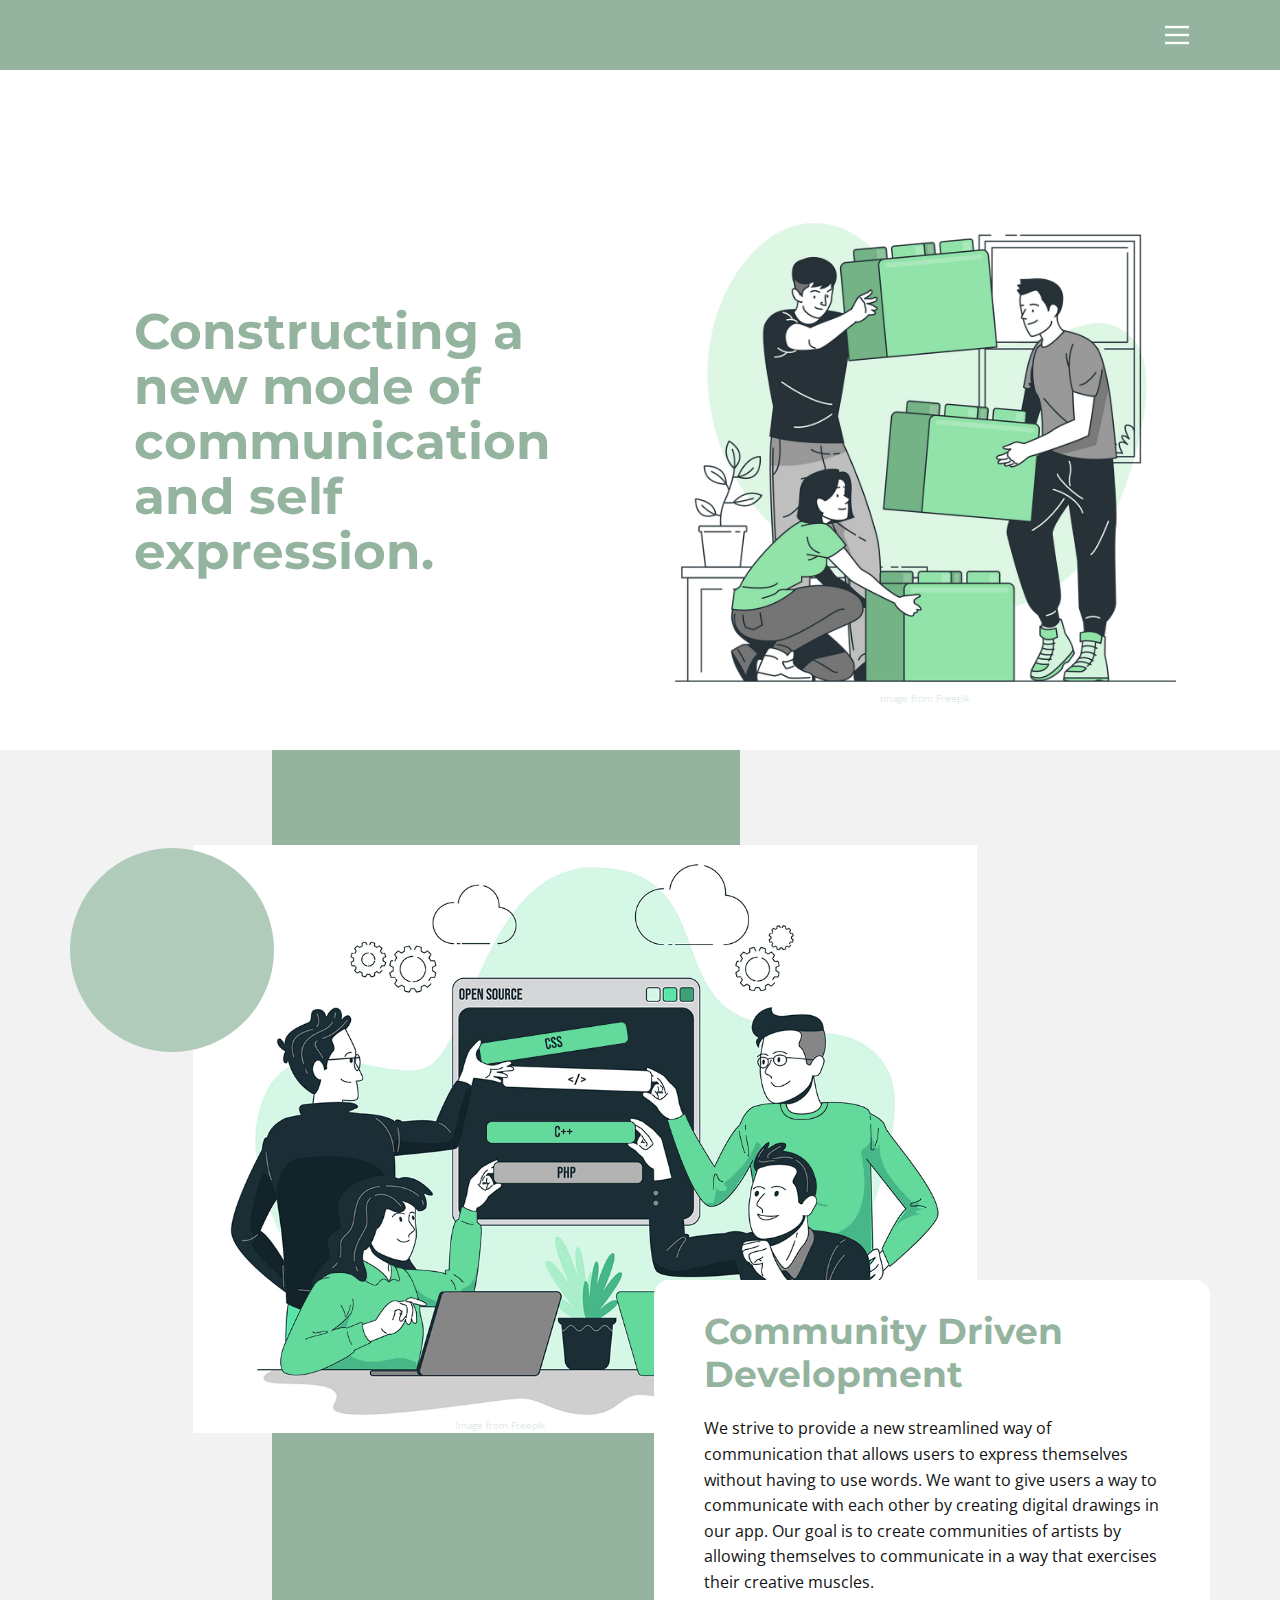
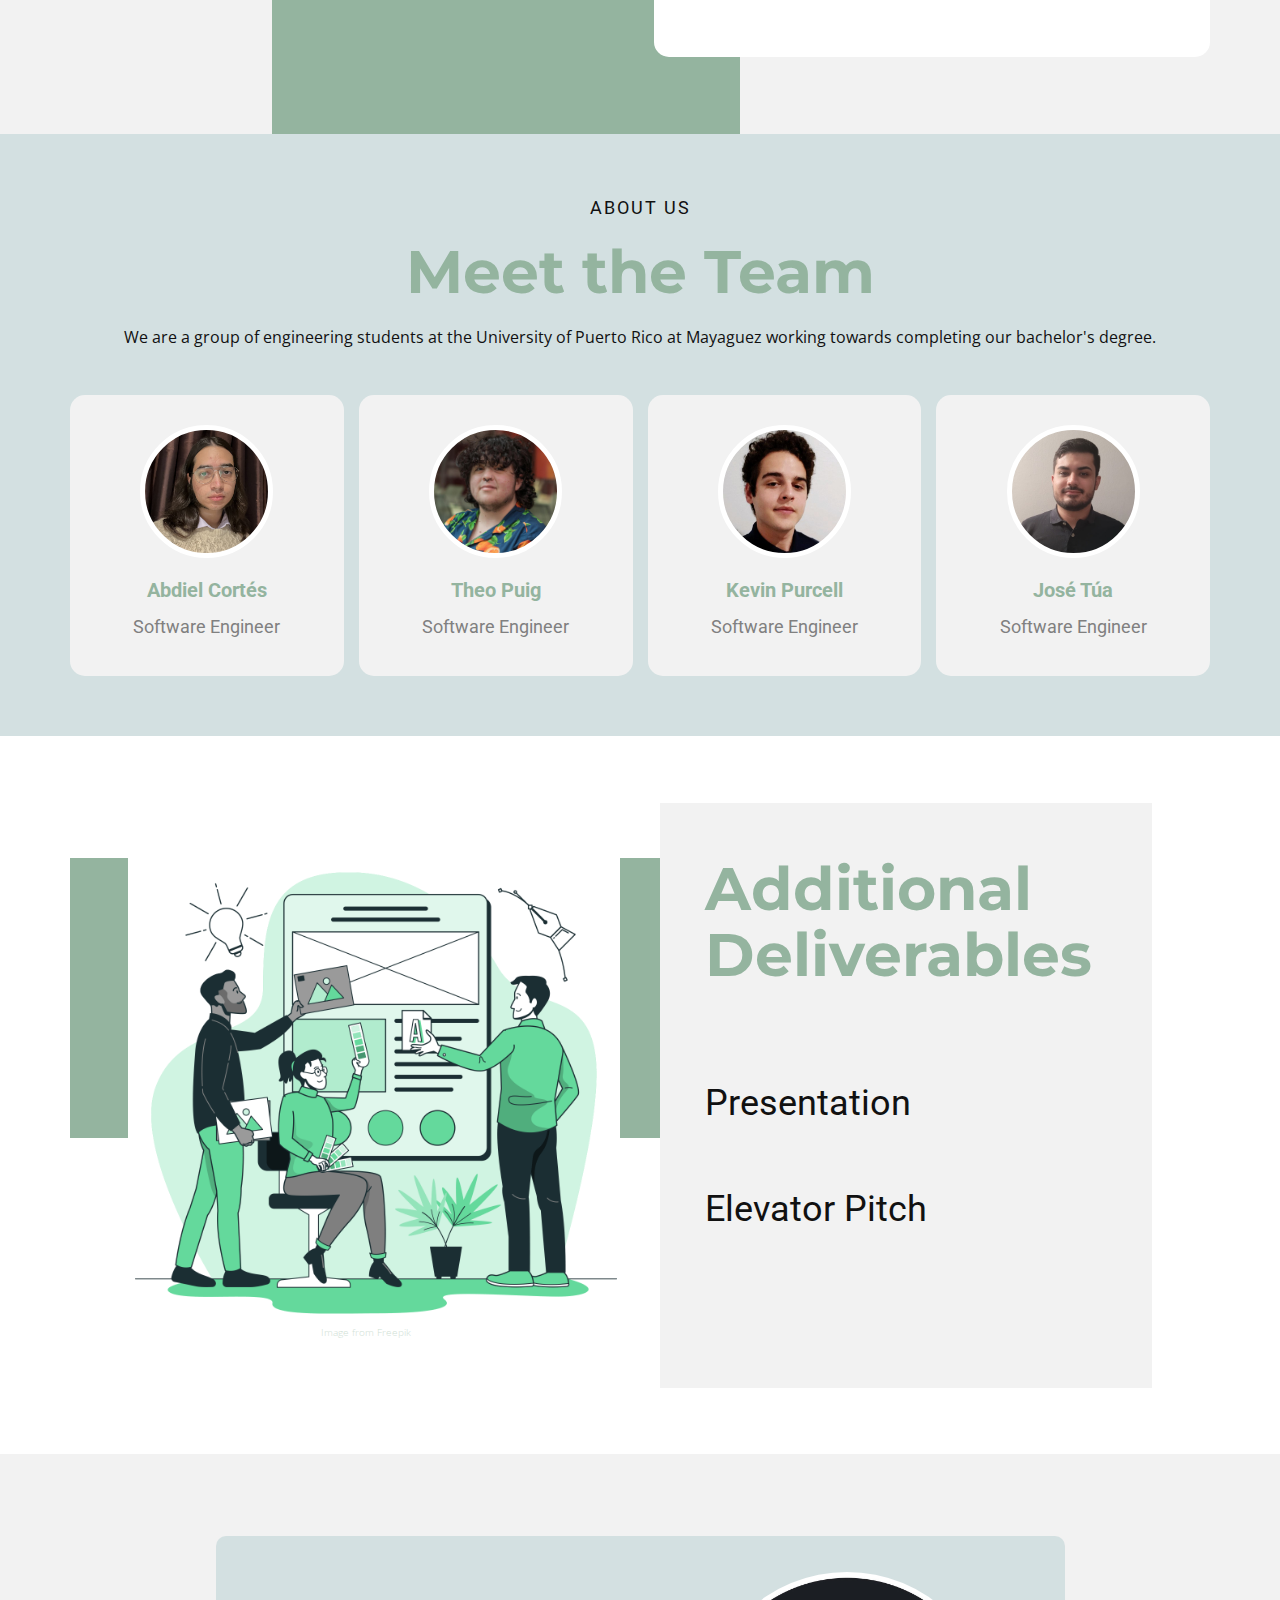
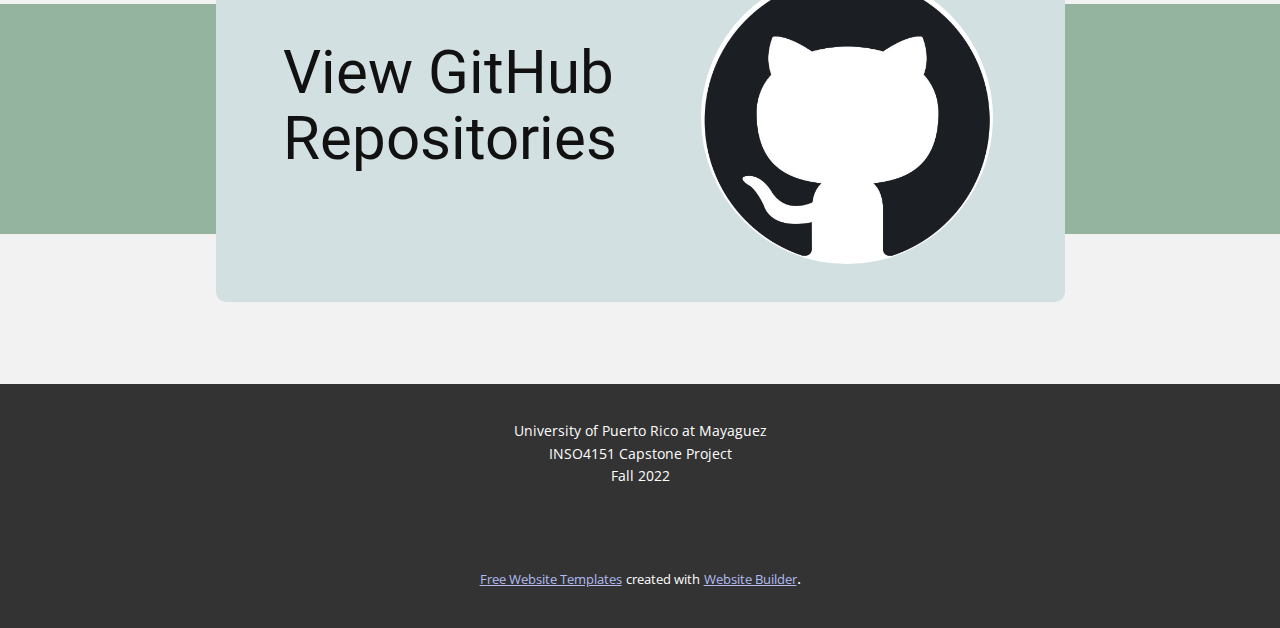
==== commit dcbabfde: "Added links for presentation and elevator pitch" ====
--- a/index.html
+++ b/index.html
@@ -38,7 +38,7 @@
           </div>
           <div class="u-custom-menu u-nav-container" wfd-invisible="true">
             <ul class="u-nav u-spacing-2 u-unstyled u-nav-1"><li class="u-nav-item"><a class="u-active-grey-5 u-border-active-palette-1-base u-border-hover-palette-1-base u-button-style u-hover-grey-10 u-nav-link u-text-active-grey-90 u-text-grey-90 u-text-hover-grey-90" href="Home.html" style="padding: 10px 20px;">Home</a>
-</li><li class="u-nav-item"><a class="u-active-grey-5 u-border-active-palette-1-base u-border-hover-palette-1-base u-button-style u-hover-grey-10 u-nav-link u-text-active-grey-90 u-text-grey-90 u-text-hover-grey-90" href="/Repositiories_984502355.html" style="padding: 10px 20px;">Repositiories</a>
+</li><li class="u-nav-item"><a class="u-active-grey-5 u-border-active-palette-1-base u-border-hover-palette-1-base u-button-style u-hover-grey-10 u-nav-link u-text-active-grey-90 u-text-grey-90 u-text-hover-grey-90" href="/capstone-website/Repositiories.html" style="padding: 10px 20px;">Repositiories</a>
 </li></ul>
           </div>
           <div class="u-custom-menu u-nav-container-collapse">
@@ -46,7 +46,7 @@
               <div class="u-inner-container-layout u-sidenav-overflow">
                 <div class="u-menu-close"></div>
                 <ul class="u-align-center u-nav u-popupmenu-items u-unstyled u-nav-2"><li class="u-nav-item"><a class="u-button-style u-nav-link" href="Home.html">Home</a>
-</li><li class="u-nav-item"><a class="u-button-style u-nav-link" href="/Repositiories_984502355.html">Repositiories</a>
+</li><li class="u-nav-item"><a class="u-button-style u-nav-link" href="/capstone-website/Repositiories.html">Repositiories</a>
 </li></ul>
               </div>
             </div>
@@ -147,7 +147,17 @@
               </div>
               <div class="u-align-left u-container-style u-grey-5 u-layout-cell u-radius-10 u-size-30 u-layout-cell-2">
                 <div class="u-container-layout u-container-layout-2">
-                  <h1 class="u-custom-font u-font-montserrat u-text u-text-palette-2-base u-text-2">Manifest your imaginationonto our canvas</h1>
+                  <h1 class="u-custom-font u-font-montserrat u-text u-text-palette-2-base u-text-2">Additional Deliverables</h1>
+                  <br/>
+                  <br/>
+                  <br/>
+                  <div data-href="https://drive.google.com/file/d/1XY9g5TDJEeXVrcprR1UDh2vzSejDOG6p/view?usp=share_link" data-target="_blank">
+                    <h2>Presentation</h2>
+                  </div>
+                  <br/>
+                  <div data-href="https://drive.google.com/file/d/1Nw2vfd8Z96SygYhZPuyj-Fd1sX-wzQx8/view?usp=share_link" data-target="_blank">
+                    <h2>Elevator Pitch</h2>
+                  </div>
                 </div>
               </div>
             </div>
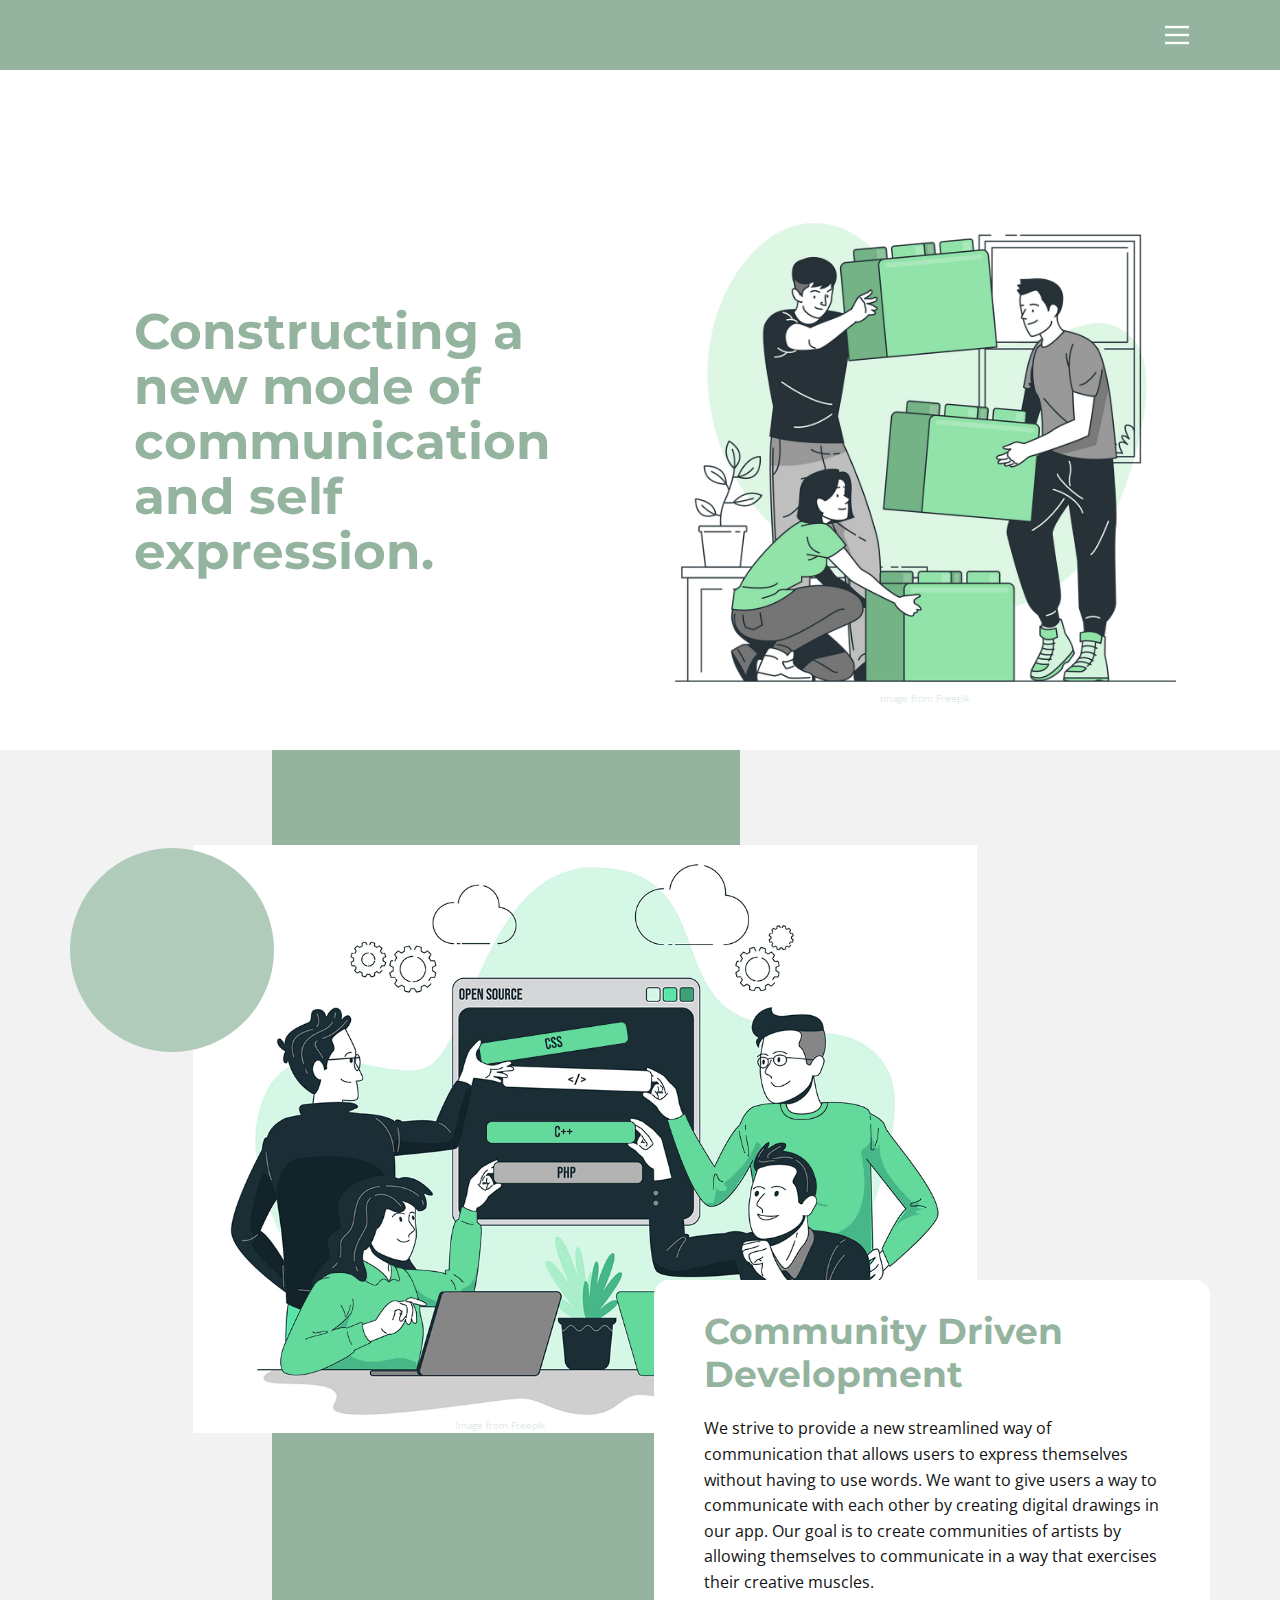
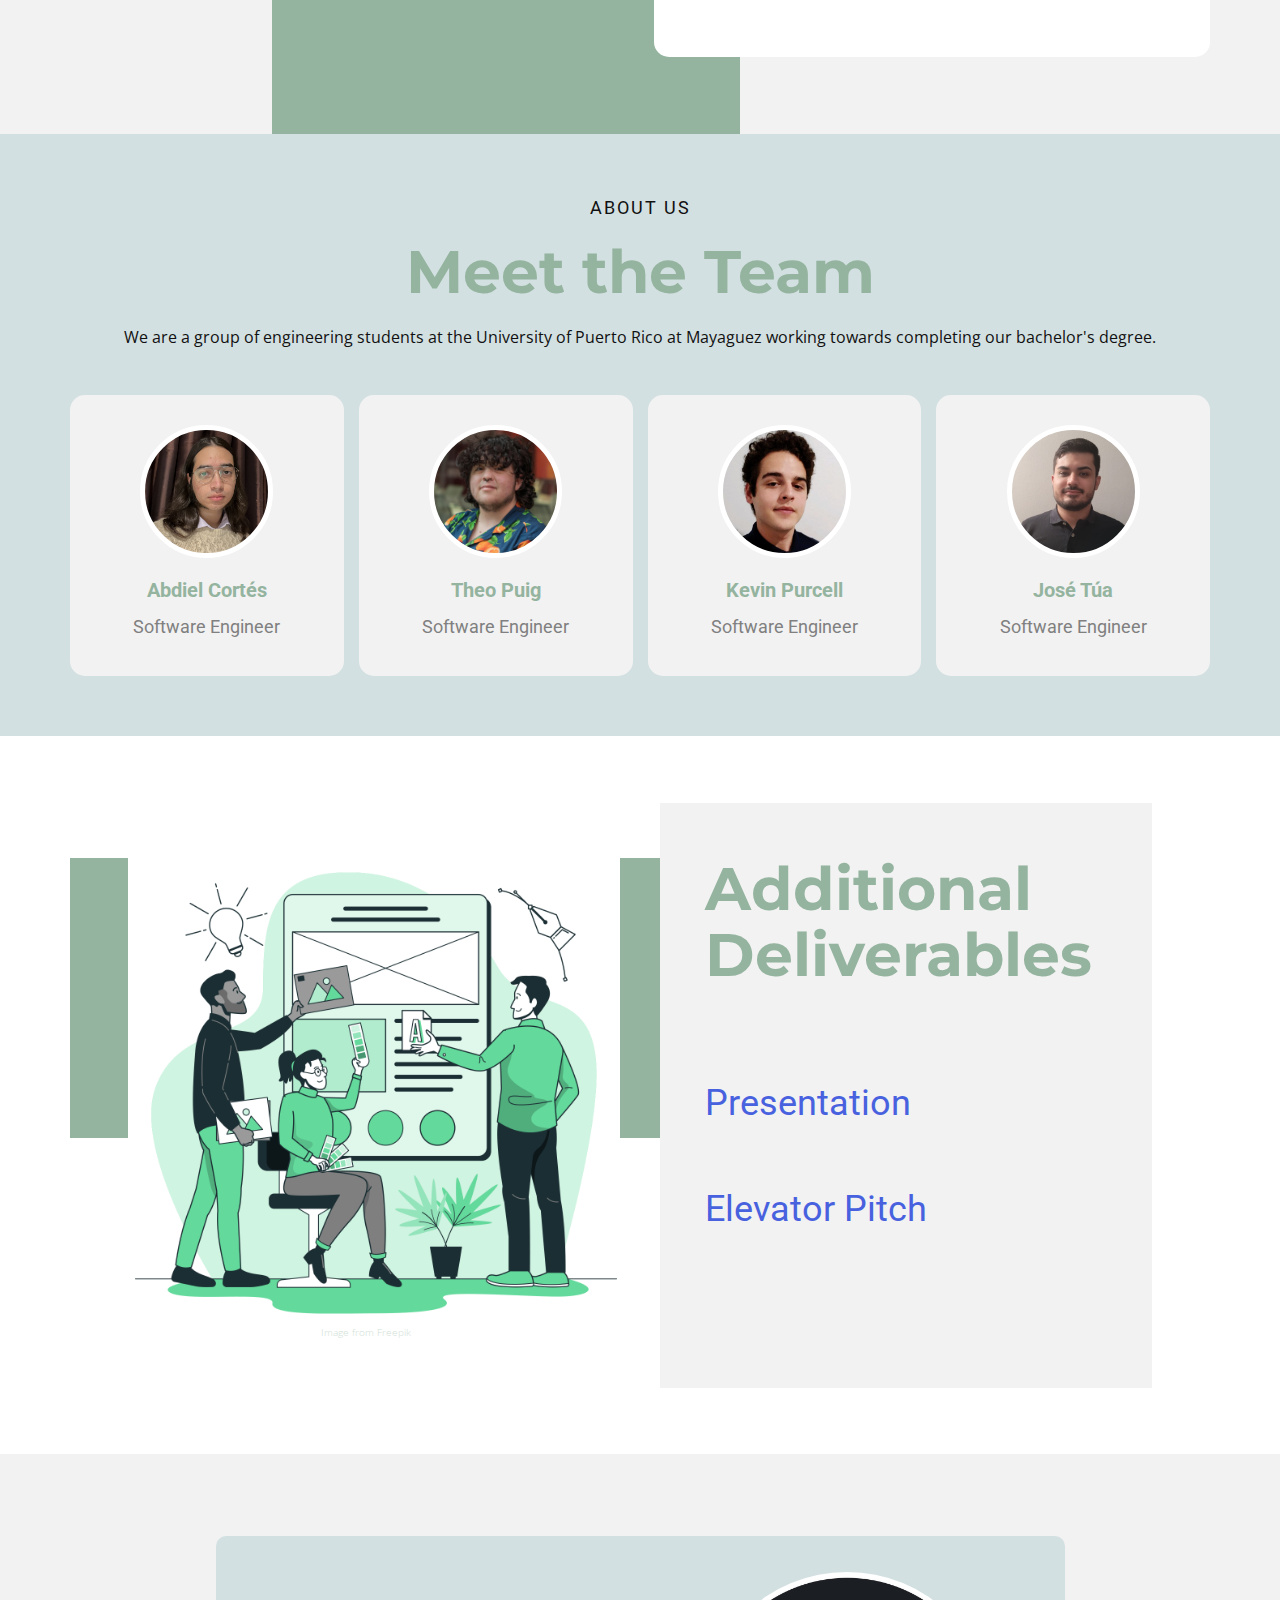
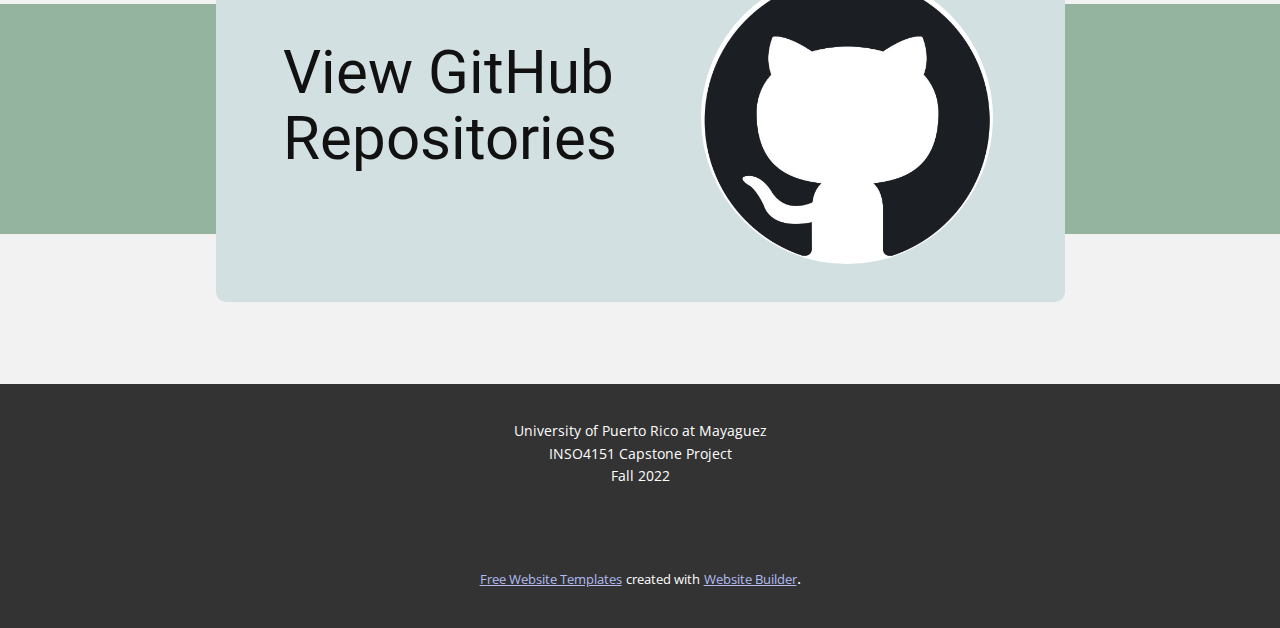
==== commit e123aa81: "Made links blue" ====
--- a/index.html
+++ b/index.html
@@ -151,13 +151,13 @@
                   <br/>
                   <br/>
                   <br/>
-                  <div data-href="https://drive.google.com/file/d/1XY9g5TDJEeXVrcprR1UDh2vzSejDOG6p/view?usp=share_link" data-target="_blank">
+                  <a data-href="https://drive.google.com/file/d/1XY9g5TDJEeXVrcprR1UDh2vzSejDOG6p/view?usp=share_link" data-target="_blank">
                     <h2>Presentation</h2>
-                  </div>
+                  </a>
                   <br/>
-                  <div data-href="https://drive.google.com/file/d/1Nw2vfd8Z96SygYhZPuyj-Fd1sX-wzQx8/view?usp=share_link" data-target="_blank">
+                  <a data-href="https://drive.google.com/file/d/1Nw2vfd8Z96SygYhZPuyj-Fd1sX-wzQx8/view?usp=share_link" data-target="_blank">
                     <h2>Elevator Pitch</h2>
-                  </div>
+                  </a>
                 </div>
               </div>
             </div>
